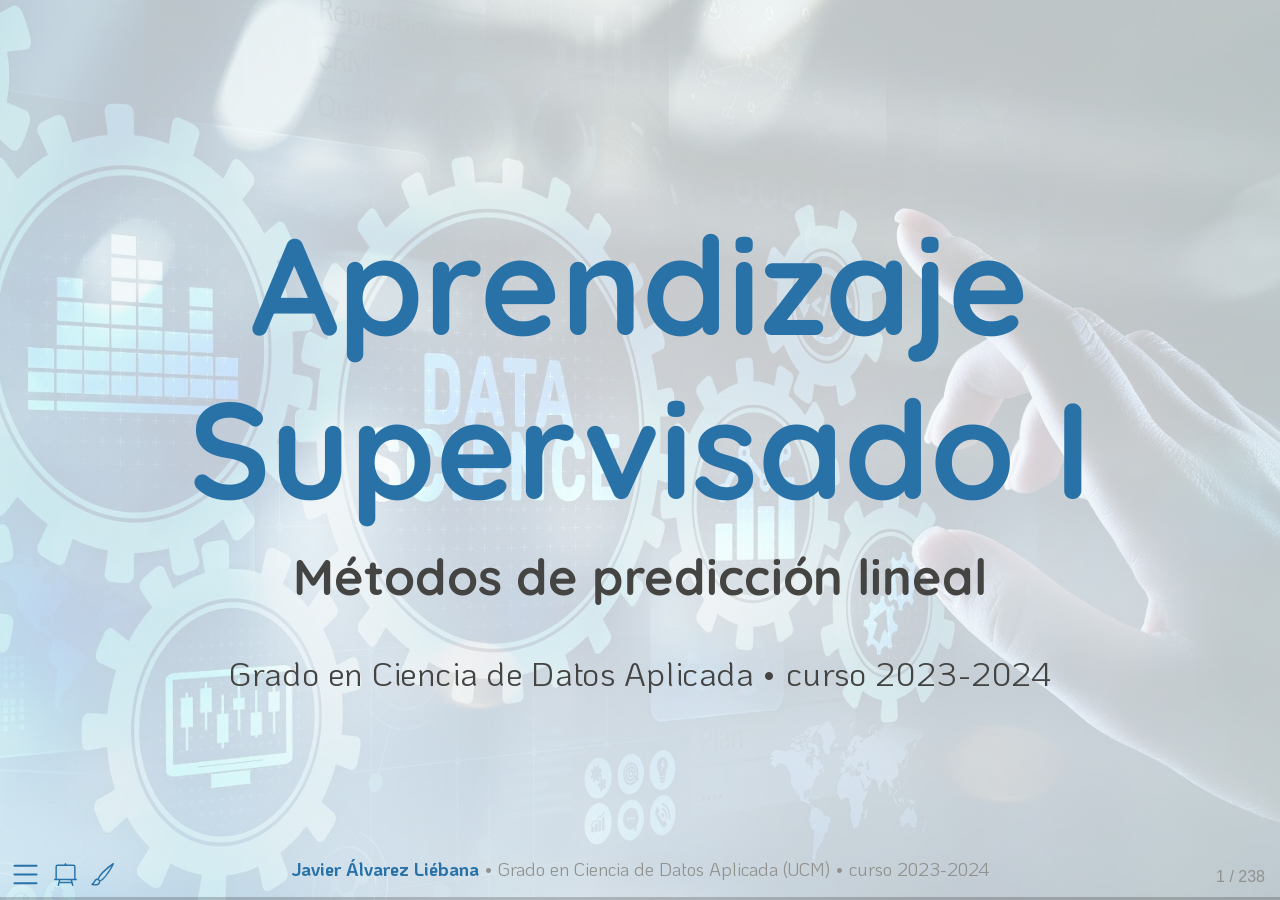
==== diapos/index.html @ d3c1f6f5 "new deploy multivariate" ====
<!DOCTYPE html>
<html lang="es"><head>
<script src="index_files/libs/clipboard/clipboard.min.js"></script>
<script src="index_files/libs/quarto-html/tabby.min.js"></script>
<script src="index_files/libs/quarto-html/popper.min.js"></script>
<script src="index_files/libs/quarto-html/tippy.umd.min.js"></script>
<link href="index_files/libs/quarto-html/tippy.css" rel="stylesheet">
<link href="index_files/libs/quarto-html/quarto-html.min.css" rel="stylesheet" data-mode="light">
<link href="index_files/libs/quarto-html/quarto-syntax-highlighting.css" rel="stylesheet" id="quarto-text-highlighting-styles"><meta charset="utf-8">
  <meta name="generator" content="quarto-1.2.335">

  <meta name="author" content="Grado en Ciencia de Datos Aplicada • curso 2023-2024">
  <title>Aprendizaje Supervisado I</title>
  <meta name="apple-mobile-web-app-capable" content="yes">
  <meta name="apple-mobile-web-app-status-bar-style" content="black-translucent">
  <meta name="viewport" content="width=device-width, initial-scale=1.0, maximum-scale=1.0, user-scalable=no, minimal-ui">
  <link rel="stylesheet" href="index_files/libs/revealjs/dist/reset.css">
  <link rel="stylesheet" href="index_files/libs/revealjs/dist/reveal.css">
  <style>
    code{white-space: pre-wrap;}
    span.smallcaps{font-variant: small-caps;}
    div.columns{display: flex; gap: min(4vw, 1.5em);}
    div.column{flex: auto; overflow-x: auto;}
    div.hanging-indent{margin-left: 1.5em; text-indent: -1.5em;}
    ul.task-list{list-style: none;}
    ul.task-list li input[type="checkbox"] {
      width: 0.8em;
      margin: 0 0.8em 0.2em -1.6em;
      vertical-align: middle;
    }
    pre > code.sourceCode { white-space: pre; position: relative; }
    pre > code.sourceCode > span { display: inline-block; line-height: 1.25; }
    pre > code.sourceCode > span:empty { height: 1.2em; }
    .sourceCode { overflow: visible; }
    code.sourceCode > span { color: inherit; text-decoration: inherit; }
    div.sourceCode { margin: 1em 0; }
    pre.sourceCode { margin: 0; }
    @media screen {
    div.sourceCode { overflow: auto; }
    }
    @media print {
    pre > code.sourceCode { white-space: pre-wrap; }
    pre > code.sourceCode > span { text-indent: -5em; padding-left: 5em; }
    }
    pre.numberSource code
      { counter-reset: source-line 0; }
    pre.numberSource code > span
      { position: relative; left: -4em; counter-increment: source-line; }
    pre.numberSource code > span > a:first-child::before
      { content: counter(source-line);
        position: relative; left: -1em; text-align: right; vertical-align: baseline;
        border: none; display: inline-block;
        -webkit-touch-callout: none; -webkit-user-select: none;
        -khtml-user-select: none; -moz-user-select: none;
        -ms-user-select: none; user-select: none;
        padding: 0 4px; width: 4em;
        color: #aaaaaa;
      }
    pre.numberSource { margin-left: 3em; border-left: 1px solid #aaaaaa;  padding-left: 4px; }
    div.sourceCode
      { color: #003b4f; background-color: #f1f3f5; }
    @media screen {
    pre > code.sourceCode > span > a:first-child::before { text-decoration: underline; }
    }
    code span { color: #003b4f; } /* Normal */
    code span.al { color: #ad0000; } /* Alert */
    code span.an { color: #5e5e5e; } /* Annotation */
    code span.at { color: #657422; } /* Attribute */
    code span.bn { color: #ad0000; } /* BaseN */
    code span.bu { } /* BuiltIn */
    code span.cf { color: #003b4f; } /* ControlFlow */
    code span.ch { color: #20794d; } /* Char */
    code span.cn { color: #8f5902; } /* Constant */
    code span.co { color: #5e5e5e; } /* Comment */
    code span.cv { color: #5e5e5e; font-style: italic; } /* CommentVar */
    code span.do { color: #5e5e5e; font-style: italic; } /* Documentation */
    code span.dt { color: #ad0000; } /* DataType */
    code span.dv { color: #ad0000; } /* DecVal */
    code span.er { color: #ad0000; } /* Error */
    code span.ex { } /* Extension */
    code span.fl { color: #ad0000; } /* Float */
    code span.fu { color: #4758ab; } /* Function */
    code span.im { color: #00769e; } /* Import */
    code span.in { color: #5e5e5e; } /* Information */
    code span.kw { color: #003b4f; } /* Keyword */
    code span.op { color: #5e5e5e; } /* Operator */
    code span.ot { color: #003b4f; } /* Other */
    code span.pp { color: #ad0000; } /* Preprocessor */
    code span.sc { color: #5e5e5e; } /* SpecialChar */
    code span.ss { color: #20794d; } /* SpecialString */
    code span.st { color: #20794d; } /* String */
    code span.va { color: #111111; } /* Variable */
    code span.vs { color: #20794d; } /* VerbatimString */
    code span.wa { color: #5e5e5e; font-style: italic; } /* Warning */
  </style>
  <link rel="stylesheet" href="index_files/libs/revealjs/dist/theme/quarto.css" id="theme">
  <link href="index_files/libs/revealjs/plugin/quarto-line-highlight/line-highlight.css" rel="stylesheet">
  <link href="index_files/libs/revealjs/plugin/reveal-menu/menu.css" rel="stylesheet">
  <link href="index_files/libs/revealjs/plugin/reveal-menu/quarto-menu.css" rel="stylesheet">
  <link href="index_files/libs/revealjs/plugin/reveal-chalkboard/font-awesome/css/all.css" rel="stylesheet">
  <link href="index_files/libs/revealjs/plugin/reveal-chalkboard/style.css" rel="stylesheet">
  <link href="index_files/libs/revealjs/plugin/quarto-support/footer.css" rel="stylesheet">
  <style type="text/css">

  .callout {
    margin-top: 1em;
    margin-bottom: 1em;  
    border-radius: .25rem;
  }

  .callout.callout-style-simple { 
    padding: 0em 0.5em;
    border-left: solid #acacac .3rem;
    border-right: solid 1px silver;
    border-top: solid 1px silver;
    border-bottom: solid 1px silver;
    display: flex;
  }

  .callout.callout-style-default {
    border-left: solid #acacac .3rem;
    border-right: solid 1px silver;
    border-top: solid 1px silver;
    border-bottom: solid 1px silver;
  }

  .callout .callout-body-container {
    flex-grow: 1;
  }

  .callout.callout-style-simple .callout-body {
    font-size: 1rem;
    font-weight: 400;
  }

  .callout.callout-style-default .callout-body {
    font-size: 0.9rem;
    font-weight: 400;
  }

  .callout.callout-captioned.callout-style-simple .callout-body {
    margin-top: 0.2em;
  }

  .callout:not(.callout-captioned) .callout-body {
      display: flex;
  }

  .callout:not(.no-icon).callout-captioned.callout-style-simple .callout-content {
    padding-left: 1.6em;
  }

  .callout.callout-captioned .callout-header {
    padding-top: 0.2em;
    margin-bottom: -0.2em;
  }

  .callout.callout-captioned .callout-caption  p {
    margin-top: 0.5em;
    margin-bottom: 0.5em;
  }
    
  .callout.callout-captioned.callout-style-simple .callout-content  p {
    margin-top: 0;
  }

  .callout.callout-captioned.callout-style-default .callout-content  p {
    margin-top: 0.7em;
  }

  .callout.callout-style-simple div.callout-caption {
    border-bottom: none;
    font-size: .9rem;
    font-weight: 600;
    opacity: 75%;
  }

  .callout.callout-style-default  div.callout-caption {
    border-bottom: none;
    font-weight: 600;
    opacity: 85%;
    font-size: 0.9rem;
    padding-left: 0.5em;
    padding-right: 0.5em;
  }

  .callout.callout-style-default div.callout-content {
    padding-left: 0.5em;
    padding-right: 0.5em;
  }

  .callout.callout-style-simple .callout-icon::before {
    height: 1rem;
    width: 1rem;
    display: inline-block;
    content: "";
    background-repeat: no-repeat;
    background-size: 1rem 1rem;
  }

  .callout.callout-style-default .callout-icon::before {
    height: 0.9rem;
    width: 0.9rem;
    display: inline-block;
    content: "";
    background-repeat: no-repeat;
    background-size: 0.9rem 0.9rem;
  }

  .callout-caption {
    display: flex
  }
    
  .callout-icon::before {
    margin-top: 1rem;
    padding-right: .5rem;
  }

  .callout.no-icon::before {
    display: none !important;
  }

  .callout.callout-captioned .callout-body > .callout-content > :last-child {
    margin-bottom: 0.5rem;
  }

  .callout.callout-captioned .callout-icon::before {
    margin-top: .5rem;
    padding-right: .5rem;
  }

  .callout:not(.callout-captioned) .callout-icon::before {
    margin-top: 1rem;
    padding-right: .5rem;
  }

  /* Callout Types */

  div.callout-note {
    border-left-color: #4582ec !important;
  }

  div.callout-note .callout-icon::before {
    background-image: url('[data-uri]');
  }

  div.callout-note.callout-style-default .callout-caption {
    background-color: #dae6fb
  }

  div.callout-important {
    border-left-color: #d9534f !important;
  }

  div.callout-important .callout-icon::before {
    background-image: url('[data-uri]');
  }

  div.callout-important.callout-style-default .callout-caption {
    background-color: #f7dddc
  }

  div.callout-warning {
    border-left-color: #f0ad4e !important;
  }

  div.callout-warning .callout-icon::before {
    background-image: url('[data-uri]');
  }

  div.callout-warning.callout-style-default .callout-caption {
    background-color: #fcefdc
  }

  div.callout-tip {
    border-left-color: #02b875 !important;
  }

  div.callout-tip .callout-icon::before {
    background-image: url('[data-uri]');
  }

  div.callout-tip.callout-style-default .callout-caption {
    background-color: #ccf1e3
  }

  div.callout-caution {
    border-left-color: #fd7e14 !important;
  }

  div.callout-caution .callout-icon::before {
    background-image: url('[data-uri]');
  }

  div.callout-caution.callout-style-default .callout-caption {
    background-color: #ffe5d0
  }

  </style>
  <style type="text/css">
    .reveal div.sourceCode {
      margin: 0;
      overflow: auto;
    }
    .reveal div.hanging-indent {
      margin-left: 1em;
      text-indent: -1em;
    }
    .reveal .slide:not(.center) {
      height: 100%;
    }
    .reveal .slide.scrollable {
      overflow-y: auto;
    }
    .reveal .footnotes {
      height: 100%;
      overflow-y: auto;
    }
    .reveal .slide .absolute {
      position: absolute;
      display: block;
    }
    .reveal .footnotes ol {
      counter-reset: ol;
      list-style-type: none; 
      margin-left: 0;
    }
    .reveal .footnotes ol li:before {
      counter-increment: ol;
      content: counter(ol) ". "; 
    }
    .reveal .footnotes ol li > p:first-child {
      display: inline-block;
    }
    .reveal .slide ul,
    .reveal .slide ol {
      margin-bottom: 0.5em;
    }
    .reveal .slide ul li,
    .reveal .slide ol li {
      margin-top: 0.4em;
      margin-bottom: 0.2em;
    }
    .reveal .slide ul[role="tablist"] li {
      margin-bottom: 0;
    }
    .reveal .slide ul li > *:first-child,
    .reveal .slide ol li > *:first-child {
      margin-block-start: 0;
    }
    .reveal .slide ul li > *:last-child,
    .reveal .slide ol li > *:last-child {
      margin-block-end: 0;
    }
    .reveal .slide .columns:nth-child(3) {
      margin-block-start: 0.8em;
    }
    .reveal blockquote {
      box-shadow: none;
    }
    .reveal .tippy-content>* {
      margin-top: 0.2em;
      margin-bottom: 0.7em;
    }
    .reveal .tippy-content>*:last-child {
      margin-bottom: 0.2em;
    }
    .reveal .slide > img.stretch.quarto-figure-center,
    .reveal .slide > img.r-stretch.quarto-figure-center {
      display: block;
      margin-left: auto;
      margin-right: auto; 
    }
    .reveal .slide > img.stretch.quarto-figure-left,
    .reveal .slide > img.r-stretch.quarto-figure-left  {
      display: block;
      margin-left: 0;
      margin-right: auto; 
    }
    .reveal .slide > img.stretch.quarto-figure-right,
    .reveal .slide > img.r-stretch.quarto-figure-right  {
      display: block;
      margin-left: auto;
      margin-right: 0; 
    }
  </style>
</head>
<body class="quarto-light">
  <div class="reveal">
    <div class="slides">

<section id="title-slide" data-background-image="img/data-science-2.jpeg" data-background-opacity="0.2" data-background-size="cover" class="quarto-title-block center">
  <h1 class="title">Aprendizaje Supervisado I</h1>
  <p class="subtitle">Métodos de predicción lineal</p>

<div class="quarto-title-authors">
<div class="quarto-title-author">
<div class="quarto-title-author-name">
Grado en Ciencia de Datos Aplicada • curso 2023-2024 
</div>
</div>
</div>

</section>
<section>
<section id="empieza-lo-buenoempieza-la-modelización" class="title-slide slide level1 center">
<h1>Empieza lo bueno…empieza la modelización</h1>
<p><span style="color:#444442;"><strong>Vamos a juntar las piezas del puzzle para hacer «magia»</strong></span></p>
<div class="cell">

</div>
</section>
<section id="buenas" class="slide level2">
<h2>¡Buenas!</h2>
<p><span class="hl-green"><strong>Correo</strong></span>: <strong><a href="mailto:javalv09@ucm.es" class="email">javalv09@ucm.es</a></strong>. <span class="hl-green"><strong>Despacho</strong></span>: 722 (3ª planta). <span class="hl-green"><strong>Tutorías</strong></span>: lunes (14:30-16:00), martes (13:00-15:00) y viernes (13:00-14:00).</p>
<div class="columns">
<div class="column" style="width:30%;">
<p><img data-src="img/me.jpeg"></p>
</div><div class="column" style="width:70%;">
<div>
<ul>
<li class="fragment"><p><span class="hl-yellow"><strong>Javier Álvarez Liébana</strong></span>, de Carabanchel (Bajo).</p></li>
<li class="fragment"><p>Licenciado en Matemáticas (UCM). <span class="hl-yellow"><strong>Doctorado en estadística</strong></span> (UGR).</p></li>
<li class="fragment"><p>Encargado de la <span class="hl-yellow"><strong>visualización y análisis de datos covid</strong></span> del Principado de Asturias (2021-2022).</p></li>
<li class="fragment"><p>Miembro de la <span class="hl-yellow"><strong>Sociedad Española de Estadística e IO</strong></span> y la <span class="hl-yellow"><strong>Real Sociedad Matemática Española</strong></span>.</p></li>
</ul>
</div>
</div>
</div>
<div class="fragment">
<p>Actualmente, <span class="hl-yellow"><strong>investigador y docente en la Facultad de Estadística de la UCM</strong></span>. Divulgando por <a href="https://twitter.com/dadosdelaplace"><strong>Twitter</strong></a> e <a href="https://instagram.com/javieralvarezliebana"><strong>Instagram</strong></a></p>
</div>
</section>
<section id="objetivos" class="slide level2">
<h2>Objetivos</h2>
<div class="columns">
<div class="column" style="width:37%;">
<p><img data-src="https://assets-global.website-files.com/6092cb6b4ac959f39728dd26/6188a97fa499b5fbfe410417_target%20(1).png"></p>
</div><div class="column" style="width:63%;">
<div>
<ul>
<li class="fragment"><p>Empezar a <span class="hl-yellow"><strong>relacionar asignaturas</strong></span> como matemáticas, inferencia y R.</p></li>
<li class="fragment"><p>Aprender los fundamentos del <span class="hl-yellow"><strong>aprendizaje estadístico</strong></span> (ahora llamado Machine Learning o data science)</p></li>
<li class="fragment"><p>Pasar de los descriptivo a lo predictivo: <span class="hl-yellow"><strong>construir nuestros primeros modelos</strong></span></p></li>
<li class="fragment"><p>Entender en profundidad el contexto de la <span class="hl-yellow"><strong>predicción lineal</strong></span>.</p></li>
</ul>
</div>
</div>
</div>
</section>
<section id="evaluación" class="slide level2">
<h2>Evaluación</h2>
<ul>
<li><span class="hl-yellow"><strong>Asistencia</strong></span>. Se <span class="hl-purple"><strong>valorará muy positivamente</strong></span> la participación. Si se <span class="hl-purple"><strong>restarán puntos si eres expulsado de clase</strong></span>: -0.3 la 1ª vez, -0.6 la 2ª, -1.2 la 3ª…</li>
</ul>
<div class="fragment">
<ul>
<li><span class="hl-yellow"><strong>Evaluación continua</strong></span>: 1 <strong>examen a papel</strong> (25%), <strong>2 entregas R en clase</strong> (20%-30%) y <strong>entrega grupal último día</strong> (3-6p obligatoriamente, 25%)</li>
</ul>
</div>
<div class="fragment">
<ul>
<li><span class="hl-yellow"><strong>Examen final</strong></span>:
<ul>
<li><span class="hl-purple"><strong>Menos de un 6 (sin la grupal)</strong></span> -&gt; examen de R en lugar de la grupal.</li>
<li><span class="hl-purple"><strong>Más de un 6.5 (con la grupal)</strong></span> -&gt; podrás decidir <strong>peso del final entre un 20% y un 100%</strong>.</li>
<li><span class="hl-purple"><strong>Entre 5 y 6.5 (con la grupal)</strong></span> -&gt; podrás decidir <strong>peso del final entre un 40% y un 100%</strong>.</li>
<li><span class="hl-purple"><strong>Por debajo de 5 (con la grupal)</strong></span> -&gt; podrás decidir <strong>peso del final entre un 70% y un 100%</strong>.</li>
</ul></li>
</ul>
</div>
</section>
<section id="planificación" class="slide level2">
<h2>Planificación</h2>
<ul>
<li><p><span class="hl-yellow"><strong>Entrega I (20%)</strong></span>: semana 27-29 de febrero de 2024</p></li>
<li><p><span class="hl-yellow"><strong>Entrega II (30%)</strong></span>: semana 2-4 de abril de 2024</p></li>
<li><p><span class="hl-yellow"><strong>Parcial con papel y boli (25%)</strong></span>: 16-18 de abril de 2024</p></li>
<li><p><span class="hl-yellow"><strong>Entrega grupal (25%)</strong></span>: 9 de mayo de 2024 (incluyendo lo visto hasta el 30 de abril)</p></li>
</ul>
<p>&nbsp;</p>
<p>(se admiten propuestas)</p>
<div class="fragment">
<p><span class="hl-yellow"><strong>Clase a recuperar otro día</strong></span>: clase del 21 de marzo.</p>
</div>
</section>
<section id="materiales" class="slide level2">
<h2>Materiales</h2>
<ul>
<li><span class="hl-yellow"><strong>Diapositivas</strong></span>: las diapositivas que usaremos en el aula a lo largo del curso, estructuradas por clases, estarán disponibles y actualizadas en <strong><a href="https://javieralvarezliebana.es/docencia-R-supervisado-2324/diapos" class="uri">https://javieralvarezliebana.es/docencia-R-supervisado-2324/diapos</a></strong></li>
</ul>
<p>En el menú de las diapositivas (abajo a la izquierda) tienes una <span class="hl-yellow"><strong>opción para descargarlas en pdf</strong></span> en <code>Tools</code> (consejo: no lo hagas hasta el final del curso ya que irán modificándose)</p>
<p>&nbsp;</p>
<ul>
<li><p><span class="hl-yellow"><strong>Material</strong></span>: <a href="https://github.com/dadosdelaplace/docencia-R-supervisado-2324/tree/main/material"><strong>scripts de cada tema</strong></a> y materiales extras</p></li>
<li><p><span class="hl-yellow"><strong>Resúmenes de paquetes</strong></span>: <a href="https://github.com/dadosdelaplace/docencia-R-supervisado-2324/tree/main/fichas%20paquetes"><strong>chuletas de los paquetes</strong></a> en formato .pdf</p></li>
</ul>
</section>
<section id="requisitos" class="slide level2">
<h2>Requisitos</h2>
<p>Para el curso los únicos requisitos serán:</p>
<ol type="1">
<li><p><span class="hl-yellow"><strong>Conexión a internet</strong></span> (para la descarga de algunos datos y paquetes).</p></li>
<li><p><span class="hl-yellow"><strong>Instalar R y RStudio</strong></span>: la descarga la haremos (gratuitamente) desde <a href="https://cran.r-project.org/" class="uri">https://cran.r-project.org/</a> y <a href="https://posit.co/download/rstudio-desktop/" class="uri">https://posit.co/download/rstudio-desktop/</a></p></li>
<li><p>Se darán por asumido conocimientos aprendidos de <span class="hl-yellow"><strong>R base, tidyverse y ggplot</strong></span></p></li>
<li><p>Se darán por asumido conocimientos aprendidos de <span class="hl-yellow"><strong>Quarto, diapositivas en Quarto y Github</strong></span>. Para las entregas <span class="hl-purple"><strong>SOLO SE VALORARÁ</strong></span> la salida html correspodiente.</p></li>
<li><p><span class="hl-yellow"><strong>Recomendable</strong></span>: saber usar la calculadora en modo estadístico.</p></li>
</ol>
</section>
<section id="listado-de-clases" class="slide level2">
<h2>Listado de clases</h2>
<ul>
<li><a href="#/clase-1"><strong>Clase 1</strong></a>: repaso de descriptiva</li>
<li><a href="#/clase-2"><strong>Clase 2</strong></a>: importancia de la visualización</li>
<li><a href="#/clase-3"><strong>Clase 3</strong></a>: intro al aprendizaje estadístico. Sesgo vs varianza. Supervisado vs no supervisado. Correlación vs dependencia vs causalidad.</li>
</ul>
</section></section>
<section>
<section id="clase-1" class="title-slide slide level1 center">
<h1>Clase 1: repaso</h1>
<p><span style="color:#444442;"><strong>Objetivo de la predicción lineal. Concepto de linealidad. Repaso de estadística descriptiva</strong></span></p>
</section>
<section id="qué-es-predecir" class="slide level2">
<h2>¿Qué es predecir?</h2>
<p>Como veremos más adelante, en esta asignatura vamos a tratar principalmente lo que se conoce el aprendizaje estadístico como <span class="hl-yellow"><strong>predicción (continua)</strong></span></p>
<div class="fragment">
<p>Dada una <span class="hl-yellow"><strong>variable objetivo (variable dependiente)</strong></span>, y con la información aportada por un conjunto de <span class="hl-yellow"><strong>variables predictoras (covariables)</strong></span>, el objetivo será construir un modelo que consiga dar una estimación/predicción lo «mejor posible»</p>
</div>
<div class="fragment">
<p>Es importante que - de momento - distingamos dos conceptos:</p>
<ul>
<li><span class="hl-yellow"><strong>Estimación</strong></span>: el modelo aprende de unos datos e intenta estimar dichos valores que ha usado.</li>
<li><span class="hl-yellow"><strong>Predicción</strong></span>: el modelo aprende de unos datos e intenta estimar valores que el <strong>modelo no conoce</strong>.</li>
</ul>
<p>Más adelante los llamaremos «predicción en train» y «predicción en test»</p>
</div>
</section>
<section id="qué-es-la-linealidad" class="slide level2">
<h2>¿Qué es la linealidad?</h2>
<p>En matemáticas decimos que una función <span class="math inline">\(f(x)\)</span> es <span class="hl-yellow"><strong>lineal</strong></span> cuando se cumple:</p>
<ul>
<li><p><span class="hl-purple"><strong>Propiedad aditiva</strong></span>: <span class="math inline">\(f(x + y) = f(x) + f(y)\)</span></p></li>
<li><p><span class="hl-purple"><strong>Propiedad homogénea</strong></span>: <span class="math inline">\(f(k*x) = k*f(x)\)</span> (donde <span class="math inline">\(k\)</span> es una constante en <span class="math inline">\(\mathbb{R}\)</span>).</p></li>
</ul>
<p>Ambas se pueden resumir en <span class="math inline">\(f(a*x + b*y) = a*f(x) + b*f(y)\)</span></p>
<div class="fragment">
<p>En estadística llamamos <span class="hl-yellow"><strong>modelo de predicción lineal</strong></span> a un modelo que usa la información de covariables <span class="math inline">\(X_1, X_2, \ldots, X_p\)</span>, de manera que su información siempre <span class="hl-yellow"><strong>se relacionen entre sí con sumas y restas</strong></span>.</p>
<ul>
<li><p><span class="hl-green"><strong>Ejemplos lineales</strong></span>: <span class="math inline">\(y = 2*x_1 - 3\)</span> o <span class="math inline">\(y = 4 - \frac{x_1}{2} + 3*x_2\)</span></p></li>
<li><p><span class="hl-red"><strong>Ejemplos no lineales</strong></span>: <span class="math inline">\(y = 2*\frac{1}{x_1}\)</span> o <span class="math inline">\(y = 4 - x_{1}^{2} - x_2\)</span> o <span class="math inline">\(y = ln(x_1) + cos(x_2)\)</span></p></li>
</ul>
<p>En general son modelos que se pueden representar con rectas (una sola predictora), planos (dos predictoras), etc.</p>
</div>
</section>
<section id="repaso-continua-vs-discreta" class="slide level2">
<h2>Repaso: continua vs discreta</h2>
<ul>
<li><p><strong>Caracteres</strong>: cada una de las características o cualidades que se podrían medir o analizar para cada individuo de la población (y de los que disponemos el valor para cada individuo de la muestra).</p></li>
<li><p><strong>Modalidades</strong>: diferentes valores que puede adoptar una característica o variable.</p></li>
</ul>
<p>&nbsp;</p>
<p>Como veremos más adelante, en el ámbito del aprendizaje estadístico va a ser fundamental tener clara la diferencia entre una <span class="hl-purple"><strong>variable cualitativa y cuantitativa</strong></span> y entre <span class="hl-yellow"><strong>variable continua y otra discreta</strong></span>. ¿Cuál es la diferencia?</p>
</section>
<section id="repaso-continua-vs-discreta-1" class="slide level2">
<h2>Repaso: continua vs discreta</h2>
<p>Imagina las siguientes variables:</p>
<ul>
<li>¿Tienes hermanos? (si/no)</li>
<li>Color de zapatillas</li>
<li>Nivel de estudios</li>
<li>Número de hermanos</li>
<li>Número de pelos en la cabeza</li>
<li>Resultado de un dado</li>
<li>Temperatura ºC</li>
<li>Estatura o peso</li>
</ul>
<p>&nbsp;</p>
<p><span class="hl-yellow"><strong>¿Cuál es la diferencia entre ellas</strong></span></p>
</section>
<section id="repaso-continua-vs-discreta-2" class="slide level2">
<h2>Repaso: continua vs discreta</h2>
<ul>
<li><span class="hl-yellow"><strong>Cualitativas</strong></span>: <strong>cualidades o categorías</strong>. Ejemplos: sexo, estado civil, estudios, etc.
<ul>
<li><span class="hl-purple"><strong>Ordinales</strong></span>: admiten relación jerarquica (suspenso-aprobado-bien, sano-leve-grave).</li>
<li><span class="hl-purple"><strong>Nominales</strong></span>: no tienen asociada una jerarquía (sexo, religión, color de zapatillas, etc).</li>
</ul></li>
</ul>
<div class="fragment">
<ul>
<li><span class="hl-yellow"><strong>Cuantitativas</strong></span>: cuantificación numérica.
<ul>
<li><span class="hl-purple"><strong>Discretas</strong></span> (barras): se pueden contar y enumerar (aunque sean infinitos) (granos de arena, nº hermanos, etc) → se <strong>suman</strong></li>
<li><span class="hl-purple"><strong>Continuas</strong></span>: toman infinitos valores y entre dos valores cualesquiera hay a su vez infinitas opciones (estatura, peso, etc) → se <strong>integran</strong></li>
</ul></li>
</ul>
</div>
</section>
<section id="repaso-continua-vs-discreta-3" class="slide level2">
<h2>Repaso: continua vs discreta</h2>

<img data-src="img/vitro-fuego-discretas.jpg" class="r-stretch"></section>
<section id="repaso-población-vs-muestra" class="slide level2">
<h2>Repaso: población vs muestra</h2>
<p>En estadística llamaremos <span class="hl-yellow"><strong>población</strong></span> al universo teórico, al colectivo de individuos a estudiar, o de posibles elementos/eventos de los podríamos tener observaciones (ejemplo: 47 millones de españoles).</p>
<div class="fragment">
<p>Cada uno de esos elementos o eventos se llaman <strong>individuos</strong>.</p>
</div>
<div class="fragment">
<p>Aunque nuestro objetivo será conocer algunas de las propiedades de la población, la <span class="hl-red"><strong>población suele ser inaccesible</strong></span> en su totalidad → <span class="hl-green"><strong>SELECCIÓN</strong></span> de un conjunto de individuos</p>
</div>
</section>
<section id="repaso-población-vs-muestra-1" class="slide level2">
<h2>Repaso: población vs muestra</h2>
<p>Para ello en estadística usamos lo que se conoce como <span class="hl-yellow"><strong>muestra</strong></span>: un subconjunto finito, de tamaño <span class="math inline">\(n\)</span>, «representativo» de la población (en estudio estadístico realizado sobre la totalidad de una población se denomina <strong>censo</strong>).</p>
<div class="fragment">
<p>Para ello existe una rama conocida como <span class="hl-yellow"><strong>muestreo</strong></span></p>
<ul>
<li><p><span class="hl-purple"><strong>Probabilístico</strong></span>: todos los individuos tienen oportunidad de ser seleccionados, y la probabilidad de que suceda puede ser modelizada (al azar, por estratos, etc).</p></li>
<li><p><span class="hl-purple"><strong>No probabilístico</strong></span>: algunos elementos de la población no tienen posibilidad de selección (sesgo de exclusión), o su probabilidad no puede ser conocida.</p></li>
</ul>
</div>
<div class="fragment">
<p>🤔 ¿Sería adecuado hacer una encuesta sobre el streamer favorito de los jóvenes a través de una encuesta realizada por teléfono fijo?</p>
</div>
</section>
<section id="sesgos-en-el-muestreo" class="slide level2">
<h2>Sesgos en el muestreo</h2>

<img data-src="img/sampling-bias.jpg" class="r-stretch"><div class="fragment">
<p><span class="hl-yellow"><strong>Sesgo de selección</strong></span>: aparece cuando no se tiene en cuenta la forma en la que se han recogido los datos.</p>
</div>
</section>
<section id="sesgos-en-el-muestreo-1" class="slide level2">
<h2>Sesgos en el muestreo</h2>

<img data-src="img/dewey.jpg" class="r-stretch"><p>El ejemplo más famoso es el caso <span class="hl-yellow"><strong>«Dewey defeats Truman» (Dewer derrota a Truman)</strong></span>, el titular con el que abrió el Chicago Tribune en 1948, el mismo día en el que Truman ganó al repúblicano Dewer en las elecciones de 1948: sin esperar a los resultados, se basaron en una encuesta telefónica (sin contar con el sesgo que, en aquella época, solo la clase alta tenía teléfono).</p>
</section>
<section id="sesgos-en-el-muestreo-2" class="slide level2">
<h2>Sesgos en el muestreo</h2>

<img data-src="img/superviviente.jpg" class="r-stretch"><p>¿Dónde reforzarías los aviones?</p>
</section>
<section id="sesgos-en-el-muestreo-3" class="slide level2">
<h2>Sesgos en el muestreo</h2>

<img data-src="img/superviviente.jpg" class="r-stretch"><p>El <span class="hl-yellow"><strong>sesgo del superviviente</strong></span> (un tipo de sesgo de selección) aparece cuando se toma una muestra de un fenómeno ignorando si los individuos elegidos tienen las mismas opciones respecto al mismo.</p>
</section>
<section id="repaso-medidas-de-centralización" class="slide level2">
<h2>Repaso: medidas de centralización</h2>
<ul>
<li><span class="hl-yellow"><strong>Media</strong></span>: dada una muestra <span class="math inline">\(\boldsymbol{x} =\left(x_1, \ldots, x_n \right)\)</span>, la media muestral <span class="math inline">\(\overline{x}\)</span> se define como la <strong>suma de todos los valores dividida por el tamaño muestral</strong></li>
</ul>
<p><span class="math display">\[\overline{x} = \frac{1}{n} \sum_{i=1}^{n} x_i\]</span></p>
<div class="fragment">
<p><span class="hl-purple"><strong>Geométricamente</strong></span>: es el <strong>valor «más cercano» de todos los datos a la vez</strong> (minimiza las distancias al cuadrado)</p>
</div>
</section>
<section id="media-muestral" class="slide level2">
<h2>Media muestral</h2>
<p><span class="hl-green"><strong>VENTAJAS</strong></span></p>
<ul>
<li>Fácil de calcular y entender</li>
<li>Fácil y eficiente de programar</li>
<li>Siempre existe (para cuantitativas)</li>
</ul>
<div class="fragment">
<p><span class="hl-red"><strong>DESVENTAJAS</strong></span></p>
<ul>
<li>No es un valor de los datos (la media de {1, 2, 3, 4} es 2.5)</li>
<li><strong>Poco robusta</strong> (valores atípicos le afectan mucho)</li>
<li>Solo se puede definir para variables cuantitativas</li>
</ul>
</div>
</section>
<section id="repaso-medidas-de-centralización-1" class="slide level2">
<h2>Repaso: medidas de centralización</h2>
<ul>
<li><span class="hl-yellow"><strong>Mediana</strong></span>: dada una muestra <span class="math inline">\(\boldsymbol{x} =\left(x_1, \ldots, x_n \right)\)</span>, la mediana muestral se define como el <strong>valor que es mayor o igual que al menos el 50%</strong>, y menor igual que al menos el 50% de los datos</li>
</ul>
<p><span class="math display">\[Me_{x} = \arg \min_{x_i} \left\lbrace F_i &gt; 0.5 \right\rbrace, \quad Me_x = e_{i-1} + \frac{0.5 - F_{i-1}}{F_i - F_{i-1} }a_i\]</span></p>
<p>La mediana es el <span class="hl-purple"><strong>valor de en medio</strong></span> si ordenamos los datos (y si se pueden ordenar…)</p>
</section>
<section id="mediana-muestral" class="slide level2">
<h2>Mediana muestral</h2>
<p><span class="hl-green"><strong>VENTAJAS</strong></span></p>
<ul>
<li>Suele ser un valor de la muestra</li>
<li>Un poco más robusta que la media</li>
</ul>
<div class="fragment">
<p><span class="hl-red"><strong>DESVENTAJAS</strong></span></p>
<ul>
<li>Muy ineficiente (requiere un algoritmo de ordenación)</li>
<li>Solo definida para cuantitativas o cualitativas ordinales</li>
</ul>
</div>
</section>
<section id="repaso-medidas-de-centralización-2" class="slide level2">
<h2>Repaso: medidas de centralización</h2>
<ul>
<li><span class="hl-yellow"><strong>Moda</strong></span>: dada una muestra <span class="math inline">\(\boldsymbol{x} =\left(x_1, \ldots, x_n \right)\)</span>, la moda muestral se define como el <strong>valor o valores más repetidos</strong> (en caso de que existan).</li>
</ul>
<p><span class="math display">\[Mo_x = \arg \max_{x_i} f_i, \quad Mo_x = e_{i-1} + \frac{d_i - d_{i-1}}{\left(d_i - d_{i-1} \right) + \left(d_i - d_{i+1} \right)}a_i\]</span></p>
<div class="fragment">
<p><span class="hl-purple"><strong>Gráficamente</strong></span>: representa el «pico» de un diagrama de barras o un histograma</p>
</div>
</section>
<section id="moda-muestral" class="slide level2">
<h2>Moda muestral</h2>
<p><span class="hl-green"><strong>VENTAJAS</strong></span></p>
<ul>
<li>Es un valor de la muestra</li>
<li>Muy robusta</li>
<li><strong>Se puede calcular para cualquier</strong> cuanti o cuali</li>
</ul>
<div class="fragment">
<p><span class="hl-red"><strong>DESVENTAJAS</strong></span></p>
<ul>
<li>No siempre existe (amodal) y pueden existir varias (bimodal, trimodal, etc)</li>
<li>Poco usada en inferencia</li>
</ul>
</div>
</section>
<section id="repaso-medidas-de-centralización-3" class="slide level2">
<h2>Repaso: medidas de centralización</h2>

<img data-src="img/ine-salarios-oculto.jpg" class="r-stretch"><p><strong>¿Cuál es la mediana, la media y la moda?</strong></p>
</section>
<section id="repaso-medidas-de-centralización-4" class="slide level2">
<h2>Repaso: medidas de centralización</h2>

<img data-src="img/ine-salarios.jpg" class="r-stretch"></section>
<section id="repaso-medidas-de-dispersión" class="slide level2">
<h2>Repaso: medidas de dispersión</h2>

<img data-src="img/iker-jimenez.jpg" class="r-stretch"><p>¿Qué tiene que ver la imagen con la dispersión?</p>
</section>
<section id="repaso-medidas-de-dispersión-1" class="slide level2">
<h2>Repaso: medidas de dispersión</h2>

<img data-src="img/extremos.jpg" class="r-stretch"><p>El cambio climático no solo es porque aumente la <span class="hl-yellow"><strong>temperatura media (centralización)</strong></span> sino por la aparición cada vez más frecuente de fenómenos extremos</p>
<p>Aumento de la <span class="hl-yellow"><strong>variabilidad</strong></span> → aumento de la <span class="hl-yellow"><strong>DISPERSIÓN</strong></span></p>
</section>
<section id="repaso-medidas-de-dispersión-2" class="slide level2">
<h2>Repaso: medidas de dispersión</h2>
<p><span class="hl-yellow"><strong>¿Cómo medir lo que se alejan los datos de la media?</strong></span></p>
<div class="fragment">
<p><img data-src="img/primera-idea-varianza.jpg"></p>
<p>Una <strong>primera idea</strong> podría ser <span class="hl-yellow"><strong>medir la distancia de cada dato al centro</strong></span>, es decir, restar cada dato de la media, y después realizar su promedio.</p>
</div>
</section>
<section class="slide level2">


<img data-src="img/wait-for-it.jpg" class="r-stretch"></section>
<section id="repaso-medidas-de-dispersión-3" class="slide level2">
<h2>Repaso: medidas de dispersión</h2>
<p>Imagina que tenemos la siguiente muestra <span class="math inline">\(X = \left\lbrace -5, -3, -1, 0, 1, 3, 5 \right\rbrace\)</span>.</p>
<p><strong>¿Cuánto vale la media?</strong></p>
<div class="fragment">
<p>La media vale 0 y la distancia a ella es…la propia muestra <span class="math inline">\(\left\lbrace -5, -3, -1, 0, 1, 3, 5 \right\rbrace\)</span>. <strong>¿Cuál es el promedio de dichas distancias?</strong></p>
</div>
<div class="fragment">
<p>Pues…de nuevo vale 0.</p>
</div>
<div class="fragment">
<p>Si la dispersión es 0…<span class="hl-red"><strong>¿no hay dispersión?</strong></span> ¿No debería de dar 0 solo cuando los datos sean constantes?</p>
</div>
</section>
<section id="repaso-medidas-de-dispersión-4" class="slide level2">
<h2>Repaso: medidas de dispersión</h2>
<p>Para <strong>evitar que se cancelen</strong> los signos lo que haremos será calcular el <span class="hl-yellow"><strong>promedio PERO de las distancias al cuadrado</strong></span>, la conocida como <span class="hl-yellow"><strong>varianza</strong></span></p>
<p><span class="math display">\[s_{x}^{2} = \frac{1}{n} \sum_{i=1}^{n} \left(x_i - \overline{x} \right)^2 = \overline{x^2} - \overline{x}^2 \]</span></p>
<div class="fragment">
<div class="callout callout-warning callout-captioned callout-style-default">
<div class="callout-body">
<div class="callout-caption">
<div class="callout-icon-container">
<i class="callout-icon"></i>
</div>
<p><strong>Cuidado</strong></p>
</div>
<div class="callout-content">
<p>Tomar el valor absoluto (para evitar que se cancelen los signos) suele ser una mala idea en matemáticas (no es derivable como función).</p>
</div>
</div>
</div>
</div>
</section>
<section id="repaso-medidas-de-dispersión-5" class="slide level2">
<h2>Repaso: medidas de dispersión</h2>
<p><span class="hl-red"><strong>Problema</strong></span>: si los datos están en metros, la varianza estará en…metros cuadrados</p>
<div class="fragment">
<div class="columns">
<div class="column" style="width:50%;">
<p>¿Tiene sentido medir la dispersión de nuestra estatura en baldosas?</p>
</div><div class="column" style="width:50%;">
<p><img data-src="img/albert-rivera.jpg"></p>
</div>
</div>
</div>
</section>
<section id="repaso-medidas-de-dispersión-6" class="slide level2">
<h2>Repaso: medidas de dispersión</h2>
<p>Para tener una <span class="hl-yellow"><strong>medida de dispersión en las unidades de los datos</strong></span> calcularemos la <span class="hl-yellow"><strong>desviación típica</strong></span>, como la raíz cuadrada de la varianza</p>
<p><span class="math display">\[s_{x} = \sqrt{s_{x}^{2}} = \sqrt{\frac{1}{n} \sum_{i=1}^{n} \left(x_i - \overline{x} \right)^2} = \sqrt{\overline{x^2} - \overline{x}^2}\]</span></p>
</section>
<section id="repaso-medidas-de-dispersión-7" class="slide level2">
<h2>Repaso: medidas de dispersión</h2>
<p>Todavía tenemos un pequeño problema.</p>
<p>Imagina que queremos <strong>comparar la dispersión de dos conjuntos</strong> de datos, estaturas de personas y diámetros de núcleos de células. Y Supongamos que las medias son 170 cm y 5 micrómetros, y la desviación típica de 1 cm y 1.5 micrómetros.</p>
<p><span class="hl-yellow"><strong>¿Qué conjunto de datos es más disperso?</strong></span></p>
<div class="fragment">
<p>Para tener una <strong>medida de dispersión adimensional</strong> definiremos el <span class="hl-yellow"><strong>coeficiente de variación</strong></span></p>
<p><span class="math display">\[CV_{x} = \frac{s_{x}}{\left| \overline{x} \right|}\]</span></p>
</div>
</section>
<section id="repaso-medidas-de-localización" class="slide level2">
<h2>Repaso: medidas de localización</h2>
<p>Las <span class="hl-yellow"><strong>medidas de posición o localización</strong></span> nos localizan los datos, siendo valores que <strong>nos dividen un conjunto ordenado</strong> en subconjuntos del mismo tamaño (ejemplo: mediana es percentil 50).</p>
<ul>
<li><p><strong>Percentil</strong>: valores <span class="math inline">\(P_{\alpha}\)</span> del conjunto ordenado que dejan por debajo, al menos, el <span class="math inline">\(\alpha\)</span>% de datos y <span class="math inline">\(\alpha\)</span>% por encima.<br>
</p></li>
<li><p><strong>Decil</strong>: valores <span class="math inline">\(D_{\alpha}\)</span> que dividen los datos en 10 partes iguales.</p></li>
<li><p><strong>Cuartil</strong>: valores <span class="math inline">\(C_{\alpha}\)</span> o <span class="math inline">\(q_{\alpha}\)</span> que dividen los datos en 4 partes iguales.</p></li>
</ul>
</section>
<section id="repaso-covarianza-y-correlación" class="slide level2">
<h2>Repaso: covarianza y correlación</h2>
<p><span class="hl-yellow"><strong>¿Qué es en realidad la varianza?</strong></span></p>
<div class="fragment">
<p>La <span class="hl-yellow"><strong>varianza es el promedio de las desviaciones al cuadrado</strong></span> (respecto a la media), apareciendo dos veces dicha desviación: puede ser entendida como una <span class="hl-yellow"><strong>medida que cuantifica la relación de una variable CONSIGO MISMA</strong></span></p>
</div>
<div class="fragment">
<p><span class="hl-purple"><strong>¿Y si quiésemos medir la relación de una variable X respecto a otra variable Y (en lugar de consigo misma)?</strong></span></p>
</div>
</section>
<section id="repaso-covarianza-y-correlación-1" class="slide level2">
<h2>Repaso: covarianza y correlación</h2>
<p><span class="math display">\[s_{x}^{2} = \frac{1}{n} \sum_{i=1}^{n} \left(x_i - \overline{x} \right)^2 = \overline{x^2} - \overline{x}^2 \quad \text{(varianza)}\]</span></p>
<p>La idea detrás de la <span class="hl-yellow"><strong>covarianza</strong></span> es justo esa: sustituir una de esas desviaciones de la X por la desviación de la Y.</p>
<p><span class="math display">\[s_{xy} = \frac{1}{n} \sum_{i=1}^{n} \left(x_i - \overline{x} \right)\left(y_i - \overline{y} \right) = \overline{x*y} - \overline{x}*\overline{y}\]</span></p>
</section>
<section id="repaso-covarianza-y-correlación-2" class="slide level2">
<h2>Repaso: covarianza y correlación</h2>
<p>Es importante entender algunas <span class="hl-yellow"><strong>propiedades de la covarianza</strong></span></p>
<div class="fragment">
<ul>
<li><span class="hl-purple"><strong>Signo</strong></span>: la covarianza puede ser tanto positiva como negativa como 0: al eliminar el cuadrado de la varianza, ya no es necesario que sea positiva</li>
</ul>
</div>
<div class="fragment">
<ul>
<li><span class="hl-purple"><strong>¿Qué cuantifica?</strong></span> La covarianza mide la <span class="hl-red"><strong>relación LINEAL</strong></span> (en torno a una recta) entre dos variables</li>
</ul>
</div>
<div class="fragment">
<ul>
<li><span class="hl-purple"><strong>¿Qué dice su signo?</strong></span> El signo de la covarianza nos indicará la <span class="hl-yellow"><strong>dirección de la dependencia lineal</strong></span>: si es positiva, la relación será creciente (cuando X crece, Y crece); si es negativa, la relación será decreciente (cuando X crece, Y decrece)</li>
</ul>
</div>
</section>
<section id="repaso-covarianza-y-correlación-3" class="slide level2">
<h2>Repaso: covarianza y correlación</h2>
<p>Al igual que pasaba con la varianza, la <span class="hl-yellow"><strong>covarianza depende de las unidades y magnitudes</strong></span> de los datos, así que lo que haremos será <span class="hl-yellow"><strong>estandarizar la covarianza</strong></span>. Definiremos la <span class="hl-yellow"><strong>coeficiente correlación lineal (de Pearson)</strong></span> como la covarianza dividida entre el producto de las desviaciones típicas (adimensional)</p>
<p><span class="math display">\[r_{xy} = \rho_{xy} = \frac{s_{xy}}{s_x s_y}\]</span></p>
<div class="fragment">
<p>Tiene el <span class="hl-yellow"><strong>mismo signo que la covarianza</strong></span> (el denominador es siempre positivo) y sus <span class="hl-yellow"><strong>valores siempre están entre -1 y 1</strong></span></p>
<ul>
<li>más cerca de -1 o 1 → relación lineal más fuerte</li>
<li>más cerca de 0 → ausencia de relación <strong>LINEAL</strong></li>
</ul>
</div>
</section>
<section id="repaso-covarianza-y-correlación-4" class="slide level2">
<h2>Repaso: covarianza y correlación</h2>

<img data-src="img/correlaciones.jpg" class="r-stretch"></section></section>
<section>
<section id="clase-2" class="title-slide slide level1 center">
<h1>Clase 2: importancia del dataviz</h1>
<p><span style="color:#444442;"><strong>¿Basta con calcular la correlación para cuantificar si un ajuste es adecuado?</strong></span></p>
</section>
<section id="conjunto-anscombe" class="slide level2">
<h2>Conjunto anscombe</h2>
<p>En el paquete <code>{datasets}</code> se encuentra el dataset conocido como <span class="hl-yellow"><strong>cuarteto de Anscombe</strong></span>, un dataset que cuenta con 4 conjuntos de datos.</p>
<div class="cell">
<div class="sourceCode cell-code" id="cb1"><pre class="sourceCode numberSource r number-lines code-with-copy"><code class="sourceCode r"><span id="cb1-1"><a href="#cb1-1"></a>anscombe_tb <span class="ot">&lt;-</span> <span class="fu">as_tibble</span>(datasets<span class="sc">::</span>anscombe)</span>
<span id="cb1-2"><a href="#cb1-2"></a>anscombe_tb</span></code><button title="Copy to Clipboard" class="code-copy-button"><i class="bi"></i></button></pre></div>
<div class="cell-output cell-output-stdout">
<pre><code># A tibble: 11 × 8
      x1    x2    x3    x4    y1    y2    y3    y4
   &lt;dbl&gt; &lt;dbl&gt; &lt;dbl&gt; &lt;dbl&gt; &lt;dbl&gt; &lt;dbl&gt; &lt;dbl&gt; &lt;dbl&gt;
 1    10    10    10     8  8.04  9.14  7.46  6.58
 2     8     8     8     8  6.95  8.14  6.77  5.76
 3    13    13    13     8  7.58  8.74 12.7   7.71
 4     9     9     9     8  8.81  8.77  7.11  8.84
 5    11    11    11     8  8.33  9.26  7.81  8.47
 6    14    14    14     8  9.96  8.1   8.84  7.04
 7     6     6     6     8  7.24  6.13  6.08  5.25
 8     4     4     4    19  4.26  3.1   5.39 12.5 
 9    12    12    12     8 10.8   9.13  8.15  5.56
10     7     7     7     8  4.82  7.26  6.42  7.91
11     5     5     5     8  5.68  4.74  5.73  6.89</code></pre>
</div>
</div>
<div class="fragment">
<p><span class="hl-yellow"><strong>Primera tarea: convierte a tidydata</strong></span></p>
</div>
</section>
<section id="conjunto-anscombe-1" class="slide level2">
<h2>Conjunto anscombe</h2>
<div class="cell">
<div class="sourceCode cell-code" id="cb3"><pre class="sourceCode numberSource r number-lines code-with-copy"><code class="sourceCode r"><span id="cb3-1"><a href="#cb3-1"></a>anscombe_x <span class="ot">&lt;-</span> </span>
<span id="cb3-2"><a href="#cb3-2"></a>  anscombe_tb <span class="sc">|&gt;</span></span>
<span id="cb3-3"><a href="#cb3-3"></a>  <span class="fu">pivot_longer</span>(<span class="at">cols =</span> x1<span class="sc">:</span>x4, <span class="at">names_to =</span> <span class="st">"dataset"</span>, <span class="at">values_to =</span> <span class="st">"x"</span>) <span class="sc">|&gt;</span> </span>
<span id="cb3-4"><a href="#cb3-4"></a>  <span class="fu">select</span>(<span class="sc">-</span><span class="fu">contains</span>(<span class="st">"y"</span>)) <span class="sc">|&gt;</span> </span>
<span id="cb3-5"><a href="#cb3-5"></a>  <span class="fu">mutate</span>(<span class="at">dataset =</span> <span class="fu">str_remove_all</span>(dataset, <span class="st">"x"</span>))</span>
<span id="cb3-6"><a href="#cb3-6"></a></span>
<span id="cb3-7"><a href="#cb3-7"></a>anscombe_y <span class="ot">&lt;-</span> </span>
<span id="cb3-8"><a href="#cb3-8"></a>  anscombe_tb <span class="sc">|&gt;</span></span>
<span id="cb3-9"><a href="#cb3-9"></a>  <span class="fu">pivot_longer</span>(<span class="at">cols =</span> y1<span class="sc">:</span>y4, <span class="at">names_to =</span> <span class="st">"dataset"</span>, <span class="at">values_to =</span> <span class="st">"y"</span>) <span class="sc">|&gt;</span> </span>
<span id="cb3-10"><a href="#cb3-10"></a>  <span class="fu">select</span>(<span class="sc">-</span><span class="fu">contains</span>(<span class="st">"x"</span>), <span class="sc">-</span>dataset)</span>
<span id="cb3-11"><a href="#cb3-11"></a></span>
<span id="cb3-12"><a href="#cb3-12"></a>anscombe_tidy <span class="ot">&lt;-</span></span>
<span id="cb3-13"><a href="#cb3-13"></a>  anscombe_x <span class="sc">|&gt;</span> <span class="fu">mutate</span>(<span class="st">"y"</span> <span class="ot">=</span> anscombe_y<span class="sc">$</span>y)</span>
<span id="cb3-14"><a href="#cb3-14"></a>anscombe_tidy</span></code><button title="Copy to Clipboard" class="code-copy-button"><i class="bi"></i></button></pre></div>
<div class="cell-output cell-output-stdout">
<pre><code># A tibble: 44 × 3
   dataset     x     y
   &lt;chr&gt;   &lt;dbl&gt; &lt;dbl&gt;
 1 1          10  8.04
 2 2          10  9.14
 3 3          10  7.46
 4 4           8  6.58
 5 1           8  6.95
 6 2           8  8.14
 7 3           8  6.77
 8 4           8  5.76
 9 1          13  7.58
10 2          13  8.74
# ℹ 34 more rows</code></pre>
</div>
</div>
</section>
<section id="conjunto-anscombe-2" class="slide level2">
<h2>Conjunto anscombe</h2>
<p><span class="hl-yellow"><strong>¿Qué características muestrales tienen?</strong></span> Calcula la media, varianza, desv. típica, covarianza y correlación en cada dataset</p>
<div class="fragment">
<div class="cell">
<div class="sourceCode cell-code" id="cb5"><pre class="sourceCode numberSource r number-lines code-with-copy"><code class="sourceCode r"><span id="cb5-1"><a href="#cb5-1"></a>anscombe_tidy <span class="sc">|&gt;</span> </span>
<span id="cb5-2"><a href="#cb5-2"></a>  <span class="fu">summarise</span>(<span class="at">mean_x =</span> <span class="fu">mean</span>(x), <span class="at">mean_y =</span> <span class="fu">mean</span>(y),</span>
<span id="cb5-3"><a href="#cb5-3"></a>            <span class="at">var_x =</span> <span class="fu">var</span>(x), <span class="at">var_y =</span> <span class="fu">var</span>(y),</span>
<span id="cb5-4"><a href="#cb5-4"></a>            <span class="at">sd_x =</span> <span class="fu">sd</span>(x), <span class="at">sd_y =</span> <span class="fu">sd</span>(y),</span>
<span id="cb5-5"><a href="#cb5-5"></a>            <span class="at">cov =</span> <span class="fu">cov</span>(x, y), <span class="at">cor =</span> <span class="fu">cor</span>(x, y), <span class="at">.by =</span> dataset)</span></code><button title="Copy to Clipboard" class="code-copy-button"><i class="bi"></i></button></pre></div>
<div class="cell-output cell-output-stdout">
<pre><code># A tibble: 4 × 9
  dataset mean_x mean_y var_x var_y  sd_x  sd_y   cov   cor
  &lt;chr&gt;    &lt;dbl&gt;  &lt;dbl&gt; &lt;dbl&gt; &lt;dbl&gt; &lt;dbl&gt; &lt;dbl&gt; &lt;dbl&gt; &lt;dbl&gt;
1 1            9   7.50    11  4.13  3.32  2.03  5.50 0.816
2 2            9   7.50    11  4.13  3.32  2.03  5.5  0.816
3 3            9   7.5     11  4.12  3.32  2.03  5.50 0.816
4 4            9   7.50    11  4.12  3.32  2.03  5.50 0.817</code></pre>
</div>
</div>
</div>
<div class="fragment">
<p>Si te fijas <span class="hl-yellow"><strong>todos los datasets tienen los mismos momentos</strong></span> muestrales, incluso tendrían el mismo ajuste de regresión…¿serán el mismo dataset desordenado?</p>
</div>
</section>
<section id="conjunto-anscombe-3" class="slide level2">
<h2>Conjunto anscombe</h2>
<p><span class="hl-yellow"><strong>Visualiza los 4 datasets</strong></span></p>
<div class="fragment">
<div class="cell">
<details>
<summary>Código</summary>
<div class="sourceCode cell-code" id="cb7"><pre class="sourceCode numberSource r number-lines code-with-copy"><code class="sourceCode r"><span id="cb7-1"><a href="#cb7-1"></a><span class="fu">ggplot</span>(anscombe_tidy) <span class="sc">+</span></span>
<span id="cb7-2"><a href="#cb7-2"></a>  <span class="fu">geom_point</span>(<span class="fu">aes</span>(<span class="at">x =</span> x, <span class="at">y =</span> y, <span class="at">color =</span> dataset), <span class="at">size =</span> <span class="dv">3</span>, <span class="at">alpha =</span> <span class="fl">0.7</span>) <span class="sc">+</span></span>
<span id="cb7-3"><a href="#cb7-3"></a>  ggthemes<span class="sc">::</span><span class="fu">scale_color_colorblind</span>() <span class="sc">+</span></span>
<span id="cb7-4"><a href="#cb7-4"></a>  <span class="fu">facet_wrap</span>(<span class="sc">~</span>dataset) <span class="sc">+</span> <span class="fu">theme_minimal</span>()</span></code><button title="Copy to Clipboard" class="code-copy-button"><i class="bi"></i></button></pre></div>
</details>
<div class="cell-output-display">
<p><img data-src="index_files/figure-revealjs/unnamed-chunk-5-1.png" width="960"></p>
</div>
</div>
</div>
</section>
<section id="conjunto-anscombe-4" class="slide level2">
<h2>Conjunto anscombe</h2>

<img data-src="index_files/figure-revealjs/unnamed-chunk-6-1.png" width="960" class="r-stretch"><p>Por suerte o por desgracia <span class="hl-red"><strong>no todo son matemáticas</strong></span>: antes de pensar que modelo es mejor para nuestros datos, es importantísimo realizar un <span class="hl-yellow"><strong>análisis exploratorio</strong></span> de los datos (incluyendo visualización)</p>
</section>
<section id="datasaurus" class="slide level2">
<h2>Datasaurus</h2>
<p>Podemos visualizarlo de manera aún más extrema con el dataset <code>datasaurus_dozen</code> del paquete <code>{datasauRus}</code> (ver más en <a href="https://www.research.autodesk.com/publications/same-stats-different-graphs/" class="uri">https://www.research.autodesk.com/publications/same-stats-different-graphs/</a>)</p>
<div class="cell">
<div class="sourceCode cell-code" id="cb8"><pre class="sourceCode numberSource r number-lines code-with-copy"><code class="sourceCode r"><span id="cb8-1"><a href="#cb8-1"></a><span class="fu">library</span>(datasauRus)</span>
<span id="cb8-2"><a href="#cb8-2"></a>datasaurus_dozen <span class="sc">|&gt;</span></span>
<span id="cb8-3"><a href="#cb8-3"></a>  <span class="fu">summarise</span>(<span class="at">mean_x =</span> <span class="fu">mean</span>(x), <span class="at">mean_y =</span> <span class="fu">mean</span>(y),</span>
<span id="cb8-4"><a href="#cb8-4"></a>            <span class="at">var_x =</span> <span class="fu">var</span>(x), <span class="at">var_y =</span> <span class="fu">var</span>(y),</span>
<span id="cb8-5"><a href="#cb8-5"></a>            <span class="at">sd_x =</span> <span class="fu">sd</span>(x), <span class="at">sd_y =</span> <span class="fu">sd</span>(y),</span>
<span id="cb8-6"><a href="#cb8-6"></a>            <span class="at">cov =</span> <span class="fu">cov</span>(x, y), <span class="at">cor =</span> <span class="fu">cor</span>(x, y), <span class="at">.by =</span> dataset)</span></code><button title="Copy to Clipboard" class="code-copy-button"><i class="bi"></i></button></pre></div>
<div class="cell-output cell-output-stdout">
<pre><code># A tibble: 13 × 9
   dataset    mean_x mean_y var_x var_y  sd_x  sd_y   cov     cor
   &lt;chr&gt;       &lt;dbl&gt;  &lt;dbl&gt; &lt;dbl&gt; &lt;dbl&gt; &lt;dbl&gt; &lt;dbl&gt; &lt;dbl&gt;   &lt;dbl&gt;
 1 dino         54.3   47.8  281.  726.  16.8  26.9 -29.1 -0.0645
 2 away         54.3   47.8  281.  726.  16.8  26.9 -29.0 -0.0641
 3 h_lines      54.3   47.8  281.  726.  16.8  26.9 -27.9 -0.0617
 4 v_lines      54.3   47.8  281.  726.  16.8  26.9 -31.4 -0.0694
 5 x_shape      54.3   47.8  281.  725.  16.8  26.9 -29.6 -0.0656
 6 star         54.3   47.8  281.  725.  16.8  26.9 -28.4 -0.0630
 7 high_lines   54.3   47.8  281.  726.  16.8  26.9 -30.9 -0.0685
 8 dots         54.3   47.8  281.  725.  16.8  26.9 -27.2 -0.0603
 9 circle       54.3   47.8  281.  725.  16.8  26.9 -30.8 -0.0683
10 bullseye     54.3   47.8  281.  726.  16.8  26.9 -31.0 -0.0686
11 slant_up     54.3   47.8  281.  726.  16.8  26.9 -31.0 -0.0686
12 slant_down   54.3   47.8  281.  726.  16.8  26.9 -31.2 -0.0690
13 wide_lines   54.3   47.8  281.  726.  16.8  26.9 -30.1 -0.0666</code></pre>
</div>
</div>
</section>
<section id="datasaurus-1" class="slide level2">
<h2>Datasaurus</h2>
<div class="cell">
<details>
<summary>Código</summary>
<div class="sourceCode cell-code" id="cb10"><pre class="sourceCode numberSource r number-lines code-with-copy"><code class="sourceCode r"><span id="cb10-1"><a href="#cb10-1"></a><span class="fu">ggplot</span>(datasaurus_dozen <span class="sc">|&gt;</span> <span class="fu">filter</span>(dataset <span class="sc">!=</span> <span class="st">"wide_lines"</span>),</span>
<span id="cb10-2"><a href="#cb10-2"></a>       <span class="fu">aes</span>(<span class="at">x =</span> x, <span class="at">y =</span> y, <span class="at">color =</span> dataset)) <span class="sc">+</span></span>
<span id="cb10-3"><a href="#cb10-3"></a>  <span class="fu">geom_point</span>(<span class="at">size =</span> <span class="fl">2.5</span>, <span class="at">alpha =</span> <span class="fl">0.75</span>) <span class="sc">+</span></span>
<span id="cb10-4"><a href="#cb10-4"></a>  <span class="fu">geom_smooth</span>(<span class="at">method =</span> <span class="st">"lm"</span>, <span class="at">se =</span> <span class="cn">FALSE</span>)  <span class="sc">+</span></span>
<span id="cb10-5"><a href="#cb10-5"></a>  <span class="fu">facet_wrap</span>(<span class="sc">~</span>dataset, <span class="at">ncol =</span> <span class="dv">3</span>) <span class="sc">+</span></span>
<span id="cb10-6"><a href="#cb10-6"></a>  <span class="fu">theme_minimal</span>()</span></code><button title="Copy to Clipboard" class="code-copy-button"><i class="bi"></i></button></pre></div>
</details>

</div>
<img data-src="index_files/figure-revealjs/unnamed-chunk-8-1.png" width="960" class="r-stretch"></section>
<section class="slide level2">

</section></section>
<section>
<section id="clase-3" class="title-slide slide level1 center">
<h1>Clase 3: profundizando en la correlación</h1>
<p><span style="color:#444442;"><strong>Matrices de correlación y covarianza. Correlación vs causalidad vs dependencia</strong></span></p>
</section>
<section id="correlación-lineal-sin-agrupar" class="slide level2">
<h2>Correlación lineal: sin agrupar</h2>
<p>Como decíamos, la idea detrás de la <span class="hl-yellow"><strong>covarianza</strong></span> es una “varianza” entre dos variales (la varianza es una covarianza de una variable consigo misma), midiendo el <strong>promedio de lo que se desvía cada una respecto a su media</strong></p>
<p><span class="math display">\[s_{xy} = \frac{1}{n} \sum_{i=1}^{n} \left(x_i - \overline{x} \right)\left(y_i - \overline{y} \right) = \overline{x*y} - \overline{x}*\overline{y}\]</span></p>
<div class="fragment">
<p>Para calcularla en <code>R</code> basta con usar la función <code>cov()</code></p>
<div class="cell">
<div class="sourceCode cell-code" id="cb11"><pre class="sourceCode numberSource r number-lines code-with-copy"><code class="sourceCode r"><span id="cb11-1"><a href="#cb11-1"></a>starwars <span class="sc">|&gt;</span> </span>
<span id="cb11-2"><a href="#cb11-2"></a>  <span class="fu">drop_na</span>(mass, height) <span class="sc">|&gt;</span> </span>
<span id="cb11-3"><a href="#cb11-3"></a>  <span class="fu">summarise</span>(<span class="fu">cov</span>(mass, height))</span></code><button title="Copy to Clipboard" class="code-copy-button"><i class="bi"></i></button></pre></div>
<div class="cell-output cell-output-stdout">
<pre><code># A tibble: 1 × 1
  `cov(mass, height)`
                &lt;dbl&gt;
1                788.</code></pre>
</div>
</div>
</div>
</section>
<section id="correlación-lineal-sin-agrupar-1" class="slide level2">
<h2>Correlación lineal: sin agrupar</h2>
<p>Vamos a practicar una vez más como <span class="hl-yellow"><strong>hacerlo a mano con el siguiente ejercicio</strong></span>.</p>
</section>
<section id="cor-lineal-sin-agrupar" class="slide level2">
<h2>Cor lineal: sin agrupar</h2>
<p>En la tabla inferior se han recopilado (del 2013 al 2022) la <strong>temperatura media en el mes de abril en Madrid (variable X, en ºC)</strong> y el <strong>número de días (variable Y) en el que el nivel de ozono superó las 0.20 ppm (partes por millón)</strong></p>
<ul>
<li>¿Cuál fue media de días en los que se superó umbral de ozono de 0.20 ppm?</li>
<li>¿Cuál fue media de días en los que se superó umbral de ozono en los años que la temperatura media en marzo superó los 17.4ºC?</li>
<li>¿Cuál es su covarianza?</li>
</ul>

<img data-src="img/tabla-ej-covarianza-sin-agrupar.png" class="r-stretch"></section>
<section id="correlación-lineal-sin-agrupar-2" class="slide level2">
<h2>Correlación lineal: sin agrupar</h2>
<p>Repite el ejercicio con pocas líneas de código <code>R</code></p>
<ul>
<li>¿Cuál fue la media de días en los que se superó el umbral de ozono de 0.20 ppm?</li>
<li>¿Cuál fue la media de días en los que se superó el umbral de ozono en los años que la temperatura media en marzo superó los 17.4ºC?</li>
<li>¿Cuál es su covarianza?</li>
</ul>

<img data-src="img/tabla-ej-covarianza-sin-agrupar.png" class="r-stretch"></section>
<section id="correlación-lineal-sin-agrupar-3" class="slide level2">
<h2>Correlación lineal: sin agrupar</h2>
<p>Realiza lo que consideres tanto a mano como en <code>R</code></p>
<ul>
<li>¿Existe alguna <strong>relación de dependencia entre las variables</strong>? ¿De qué tipo? ¿Cómo de fuerte o débil es dicha relación? ¿En qué dirección es dicha relación?</li>
</ul>
<p><span class="math display">\[s_{xy} = \frac{1}{n} \sum_{i=1}^{n} \left(x_i - \overline{x} \right)\left(y_i - \overline{y} \right) = \overline{x*y} - \overline{x}*\overline{y}\]</span></p>
<p><span class="math display">\[r_{xy} = \rho_{xy} = \frac{s_{xy}}{s_x s_y}\]</span></p>
</section>
<section id="correlación-lineal-sin-agrupar-4" class="slide level2">
<h2>Correlación lineal: sin agrupar</h2>
<p>No sé si te has fijado qué sucede cuando intentamos <span class="hl-yellow"><strong>calcular la covarianza/correlación de varias variables</strong></span>, por ejemplo vamos a calcular la (cuasi)covarianza de todas las variables numéricas de starwars.</p>
<div class="fragment">
<div class="cell">
<div class="sourceCode cell-code" id="cb13"><pre class="sourceCode numberSource r number-lines code-with-copy"><code class="sourceCode r"><span id="cb13-1"><a href="#cb13-1"></a>starwars <span class="sc">|&gt;</span> </span>
<span id="cb13-2"><a href="#cb13-2"></a>  <span class="fu">select</span>(<span class="fu">where</span>(is.numeric)) <span class="sc">|&gt;</span> </span>
<span id="cb13-3"><a href="#cb13-3"></a>  <span class="fu">drop_na</span>() <span class="sc">|&gt;</span></span>
<span id="cb13-4"><a href="#cb13-4"></a>  <span class="fu">cov</span>()</span></code><button title="Copy to Clipboard" class="code-copy-button"><i class="bi"></i></button></pre></div>
<div class="cell-output cell-output-stdout">
<pre><code>               height       mass birth_year
height       957.3802   676.8867   -2164.10
mass         676.8867 46313.2034   17402.55
birth_year -2164.1002 17402.5466   28603.04</code></pre>
</div>
</div>
</div>
<div class="fragment">
<p>Podemos usar la función <code>cov()</code> sin más, fuera de un resumen, obteniendo lo que se conoce como <span class="hl-yellow"><strong>matriz de (cuasi)covarianzas</strong></span> y que tendrá un papel fundamental en estadística ya que contiene la información (= varianza) del dataset.</p>
</div>
</section>
<section id="matriz-de-covarianzas" class="slide level2">
<h2>Matriz de covarianzas</h2>
<div class="cell">
<div class="sourceCode cell-code" id="cb15"><pre class="sourceCode numberSource r number-lines code-with-copy"><code class="sourceCode r"><span id="cb15-1"><a href="#cb15-1"></a>starwars <span class="sc">|&gt;</span> </span>
<span id="cb15-2"><a href="#cb15-2"></a>  <span class="fu">select</span>(<span class="fu">where</span>(is.numeric)) <span class="sc">|&gt;</span> </span>
<span id="cb15-3"><a href="#cb15-3"></a>  <span class="fu">drop_na</span>() <span class="sc">|&gt;</span></span>
<span id="cb15-4"><a href="#cb15-4"></a>  <span class="fu">cov</span>()</span></code><button title="Copy to Clipboard" class="code-copy-button"><i class="bi"></i></button></pre></div>
<div class="cell-output cell-output-stdout">
<pre><code>               height       mass birth_year
height       957.3802   676.8867   -2164.10
mass         676.8867 46313.2034   17402.55
birth_year -2164.1002 17402.5466   28603.04</code></pre>
</div>
</div>
<p>Además de ser <span class="hl-yellow"><strong>simétrica</strong></span>…¿qué tenemos en la <span class="hl-yellow"><strong>diagonal</strong></span>?</p>
<div class="fragment">
<p>La <span class="hl-yellow"><strong>matriz de (cuasi)covarianzas</strong></span> se denota como <span class="math inline">\(\Sigma\)</span> y sus elementos se define como <span class="math inline">\(\Sigma_{ii} = s_{x_i}^{2}\)</span> para la diagonal y <span class="math inline">\(\Sigma_{ij} = \Sigma_{ji} = s_{x_i x_j}\)</span> fuera de ella.</p>
</div>
<div class="fragment">
<div class="callout callout-important callout-captioned callout-style-default">
<div class="callout-body">
<div class="callout-caption">
<div class="callout-icon-container">
<i class="callout-icon"></i>
</div>
<p><strong>Importante</strong></p>
</div>
<div class="callout-content">
<p>Recuerda que los softwares estadísticos nos devuelven siempre la <span class="hl-purple"><strong>cuasi covarianza</strong></span>, dividido entre <span class="math inline">\(n-1\)</span> y no entre <span class="math inline">\(n\)</span>. La cuasivarianza y la cuasicovarianza son los <span class="hl-yellow"><strong>mejores estimadores muestrales (insesgados)</strong></span> de los respectivos parámetros poblaciones</p>
</div>
</div>
</div>
</div>
</section>
<section id="matriz-de-correlaciones" class="slide level2">
<h2>Matriz de correlaciones</h2>
<p>De la misma manera con <code>cor()</code> podemos <span class="hl-yellow"><strong>calcular la matriz de correlaciones</strong></span> (en este caso sin el <code>cuasi</code> ya que se cancelan denominadores)</p>
<div class="fragment">
<div class="cell">
<div class="sourceCode cell-code" id="cb17"><pre class="sourceCode numberSource r number-lines code-with-copy"><code class="sourceCode r"><span id="cb17-1"><a href="#cb17-1"></a>starwars <span class="sc">|&gt;</span> </span>
<span id="cb17-2"><a href="#cb17-2"></a>  <span class="fu">select</span>(<span class="fu">where</span>(is.numeric)) <span class="sc">|&gt;</span> </span>
<span id="cb17-3"><a href="#cb17-3"></a>  <span class="fu">drop_na</span>() <span class="sc">|&gt;</span></span>
<span id="cb17-4"><a href="#cb17-4"></a>  <span class="fu">cor</span>()</span></code><button title="Copy to Clipboard" class="code-copy-button"><i class="bi"></i></button></pre></div>
<div class="cell-output cell-output-stdout">
<pre><code>               height      mass birth_year
height      1.0000000 0.1016533 -0.4135510
mass        0.1016533 1.0000000  0.4781391
birth_year -0.4135510 0.4781391  1.0000000</code></pre>
</div>
</div>
</div>
<div class="fragment">
<p>La <span class="hl-yellow"><strong>matriz de correlaciones</strong></span> se denota como <span class="math inline">\(R\)</span> y sus elementos se define como <span class="math inline">\(r_{ii} = 1\)</span> para la diagonal y <span class="math inline">\(r_{ij} = r_{x_ix_j}\)</span> fuera de ella, y nos proporciona la dependencia lineal entre variables ya de manera <strong>estandarizada</strong>.</p>
</div>
</section>
<section id="matriz-de-correlaciones-1" class="slide level2">
<h2>Matriz de correlaciones</h2>
<p><span class="hl-yellow"><strong>¿Se te ocurre alguna manera de calcular la matriz de correlaciones a partir de la de covarianzas?</strong></span></p>
</section>
<section id="correlación-lineal-datos-agrupados" class="slide level2">
<h2>Correlación lineal: datos agrupados</h2>
<p>Imagina ahora que queremos calcular la covarianza/correlación de los siguientes datos que representan 24 tiradas de dados</p>

<img data-src="img/dados.png" class="r-stretch"><p>¿Cómo calcular la covarianza/correlación agrupando los datos?</p>
</section>
<section id="correlación-lineal-datos-agrupados-1" class="slide level2">
<h2>Correlación lineal: datos agrupados</h2>

<img data-src="img/tabla-bi-freq.png" class="r-stretch"></section>
<section id="correlación-lineal-datos-agrupados-2" class="slide level2">
<h2>Correlación lineal: datos agrupados</h2>
</section>
<section id="correlación-vs-dependencia" class="slide level2">
<h2>Correlación vs dependencia</h2>
<p>Podemos tener <span class="hl-red"><strong>variables incorreladas</strong></span>, con correlación nula, pero que <span class="hl-green"><strong>exista dependencia entre ellas</strong></span>: la covarianza/correlación <span class="hl-yellow"><strong>SOLO CAPTURA relaciones lineales</strong></span>, nada más.</p>
<div class="fragment">
<p>Veamos un ejemplo sencillo con <span class="math inline">\(X = \left\lbrace -1, 0, 1 \right\rbrace\)</span> y <span class="math inline">\(Y = X^2 = \left\lbrace 1, 0, 1 \right\rbrace\)</span>.</p>
<ul>
<li>La media de ambas es nula</li>
<li>La media del producto es la media de <span class="math inline">\(XY = \left\lbrace -1, 0, 1 \right\rbrace\)</span>, que es de nuevo nula</li>
<li>Así la covarianza <span class="math inline">\(\overline{x*y} - \overline{x}*\overline{y}\)</span> es nula a pesar de tener la mayor dependencia posible (dependencia funcional)</li>
</ul>
</div>
</section>
<section id="correlación-vs-dependencia-1" class="slide level2">
<h2>Correlación vs dependencia</h2>

<img data-src="img/covarianza-no-lineal.png" class="r-stretch"><p>En relaciones no lineales como la de la imagen, la <strong>correlación estará cercana a cero</strong> (ya que no hay relación lineal) pero existe una <span class="hl-yellow"><strong>dependencia</strong></span>. Diremos que <span class="hl-yellow"><strong>dos variables son dependientes entre sí</strong></span> cuando existe un <strong>patrón numérico que las relaciona</strong></p>
<div class="fragment">
<ul>
<li><span class="hl-green"><strong>Independencia implica incorrelación</strong></span></li>
<li><span class="hl-red"><strong>Incorrelación NO implica independencia</strong></span></li>
</ul>
</div>
</section>
<section id="correlación-vs-dependencia-2" class="slide level2">
<h2>Correlación vs dependencia</h2>

<img data-src="img/escenarios-covarianza.png" class="r-stretch"></section>
<section id="dependencia-vs-causalidad" class="slide level2">
<h2>Dependencia vs causalidad</h2>

<img data-src="img/helados-moreno.jpg" class="r-stretch"><p>Si <span class="math inline">\(X\)</span> e <span class="math inline">\(Y\)</span> fuesen variables dependientes (lineales o no)…<span class="hl-yellow"><strong>¿implicaría que el ascenso/descenso de una provoca el ascenso/descenso de la otra?</strong></span></p>
<div class="fragment">
<p>Imagina por ejemplo dos variables: nivel de bronceado (X) y consumo de helados (Y). ¿Son dependientes? Aparentemente sí ya que su comportamiento es similar. <strong>¿Una causa la otra?</strong></p>
</div>
</section>
<section id="dependencia-vs-causalidad-1" class="slide level2">
<h2>Dependencia vs causalidad</h2>

<img data-src="img/helados-moreno.jpg" class="r-stretch"><p>Diremos que dos variables tienen una <span class="hl-yellow"><strong>relación causal o de causalidad</strong></span> cuando una variable es la CAUSA del comportamiento de la otra, algo que no sabremos solo con estadística (sino con conocimiento experto, en este caso de nutricionistas y médicos)</p>
<div class="fragment">
<p><span class="hl-red"><strong>Correlación NO IMPLICA causalidad</strong></span> (al menos no tiene por qué)</p>
</div>
</section>
<section id="dependencia-vs-causalidad-2" class="slide level2">
<h2>Dependencia vs causalidad</h2>

<img data-src="img/chocolate-correlacion.jpg" class="r-stretch"><p>Este fenómeno es conocido como <span class="hl-yellow"><strong>correlaciones espúreas</strong></span>, y aparece cuando dos variables presentan una <span class="hl-green"><strong>relación matemática</strong></span> pero sin <span class="hl-red"><strong>ningún tipo de relación causal o lógica</strong></span>. Puedes ver más en <a href="https://www.tylervigen.com/spurious-correlations" class="uri">https://www.tylervigen.com/spurious-correlations</a></p>
</section>
<section id="dependencia-vs-causalidad-3" class="slide level2">
<h2>Dependencia vs causalidad</h2>

<img data-src="img/confounder.jpg" class="r-stretch"><p>Dicho patrón matemático puede deberse al mero azar o la existencia de lo que se conoce como <span class="hl-yellow"><strong>variables de confusión</strong></span> (en el caso del helado, el verano es el que causa ambas).</p>
<p>La rama que se dedica al <span class="hl-yellow"><strong>estudio de la causalidad</strong></span>, combinando las ramas de la <strong>estadística, filosofía, sociología y psicología</strong> se le conoce como <span class="hl-yellow"><strong>inferencia causal</strong></span> y es fundamental en un análisis más profunde de las relaciones entre las variables (sobre todo en campos como la economía o la sociología)</p>
</section></section>
<section>
<section id="clase-4" class="title-slide slide level1 center">
<h1>Clase 4: primeras regresiones</h1>
<p><span style="color:#444442;"><strong>Historia regresión. Aprendizaje supervisado. Regresión lineal univariante</strong></span></p>
</section>
<section id="historia-de-la-reg" class="slide level2">
<h2>Historia de la reg</h2>
<blockquote>
<p>Hay una regla universal: cualquier pariente tuyo es probablemente más mediocre que tú»</p>
</blockquote>
<p>La <span class="hl-yellow"><strong>historia de regresión</strong></span> se remonta a <strong>Francis Galton</strong>, primo de Charles Darwin, que además de estadístico fue psicólogo, geógrafo y, por desgracia, el primer eugenésico (de hecho acuñó el termino)</p>
<div class="fragment">
<p>También fue el primero en proponer métodos de clasificación de huellas en medicina forense e incluso se le atribuye el primer mapa meteorológico de la historia</p>
</div>
</section>
<section id="regresión-y-darwin" class="slide level2">
<h2>Regresión y Darwin</h2>
<p>Galton mostró fascinación por «El origen de la especies» de su primo. Sin embargo, <span class="hl-yellow"><strong>Galton no se centraba en los mejor adaptados sino en los que él llama mediocres</strong></span></p>
<div class="fragment">
<p>Según Galton, las sociedades estaban fomentando la mediocridad, interfiriendo en la selección natural, así que empezó a <strong>estudiar si el talento era o no hereditario</strong>.</p>
</div>
<div class="fragment">
<p>¿Su conclusión? El <span class="hl-yellow"><strong>talento se disipaba</strong></span> a lo largo de las generaciones</p>
</div>
</section>
<section id="regresión-a-la-mediocridad" class="slide level2">
<h2>Regresión a la mediocridad</h2>
<p>En 1886 publicó «Regression towards mediocrity in hereditary stature», un artículo que cambiaría la estadística: fue el <span class="hl-yellow"><strong>primer uso documentado de lo que hoy conocemos como recta de regresión</strong></span></p>
<div class="fragment">
<div class="columns">
<div class="column" style="width:38%;">
<p><img data-src="img/reg_dalton.jpg"></p>
</div><div class="column" style="width:62%;">
<p>Galton analizó la estatura de 205 hijos y padres, observando que, de nuevo, los valores extremos se disipaban: a lo largo de las generaciones había una <span class="hl-yellow"><strong>regresión (un retroceso) a la mediocridad (entendida como la media)</strong></span></p>
</div>
</div>
<p>Hijos de altos eran algo más bajitos, e hijos de bajitos eran algo más altos.</p>
</div>
</section>
<section id="regresión-a-la-mediocridad-1" class="slide level2">
<h2>Regresión a la mediocridad</h2>
<div class="columns">
<div class="column" style="width:60%;">
<p><img data-src="img/reg-galton-coef.jpg"></p>
</div><div class="column" style="width:40%;">
<p>Galton no solo observó que las <span class="hl-yellow"><strong>estaturas «regresaban» a un valor medio sino que lo hacían con un patrón</strong></span>, con un factor constante de <span class="math inline">\(2/3\)</span>: si los padres se desviaban <span class="math inline">\(+3\)</span> por encima de la media, los hijos se desviaban solo <span class="math inline">\((2/3)*3 = +2\)</span> por encima de la media.</p>
</div>
</div>
</section>
<section id="aprendizaje-estadístico" class="slide level2">
<h2>Aprendizaje estadístico</h2>
<p>La regresión lineal es el modelo más simple de lo que se conoce como <span class="hl-yellow"><strong>aprendizaje estadístico (Machine Learning)</strong></span>, en concreto del conocido como <span class="hl-yellow"><strong>aprendizaje supervisado</strong></span></p>

<img data-src="img/ml.jpg" class="r-stretch"></section>
<section id="ciencia-de-datos" class="slide level2">
<h2>Ciencia de Datos</h2>
<p>La <span class="hl-yellow"><strong>ciencia de datos</strong></span> es precisamente la rama que integra las matemáticas, la estadística, la probabilidad, el Machine Learning e incluso el Big Data</p>

<img data-src="img/stats-ml.jpg" class="r-stretch"></section>
<section id="aprendizaje-supervisado" class="slide level2">
<h2>Aprendizaje ¿supervisado?</h2>

<img data-src="img/unsupervised-learning.jpg" class="r-stretch"></section>
<section id="aprendizaje-supervisado-1" class="slide level2">
<h2>Aprendizaje ¿supervisado?</h2>
<p>En el campo del Machine Learning hay principalmente dos tipos de metodologías:</p>
<div class="columns">
<div class="column" style="width:50%;">
<ul>
<li><span class="hl-purple"><strong>Aprendizaje supervisado</strong></span>: tendremos dos tipos de variables, la <span class="hl-yellow"><strong>variable dependiente (output/target)</strong></span> que se quiere predecir/clasificar, normalmente denotada como <span class="math inline">\(Y\)</span>, y las <span class="hl-yellow"><strong>variables independientes (inputs) o explicativas o predictoras</strong></span>, que contienen la información disponible. Ejemplos: regresión, knn, árboles, etc.</li>
</ul>
</div><div class="column" style="width:50%;">
<p><img data-src="img/supervised.jpg"></p>
</div>
</div>
</section>
<section id="aprendizaje-supervisado-2" class="slide level2">
<h2>Aprendizaje ¿supervisado?</h2>
<p>En el campo del Machine Learning hay principalmente dos tipos de metodologías:</p>
<div class="columns">
<div class="column" style="width:50%;">
<ul>
<li><span class="hl-purple"><strong>Aprendizaje no supervisado</strong></span>: no existe la distinción entre target y variables explicativas ya que <span class="hl-yellow"><strong>no tenemos etiquetados los datos</strong></span>, no sabemos a priori la respuesta correcta. El aprendizaje no supervisado <span class="hl-yellow"><strong>buscará patrones</strong></span> basados en similitudes/diferencias. Ejemplos: PCA, clustering, redes neuronales, etc.</li>
</ul>
</div><div class="column" style="width:50%;">
<p><img data-src="img/unsupervised.jpg"></p>
</div>
</div>
</section>
<section id="clasificación-vs-predicción" class="slide level2">
<h2>Clasificación vs predicción</h2>
<p>Como hemos comentado, la <span class="hl-yellow"><strong>regresión lineal</strong></span> se enmarca dentro del <span class="hl-yellow"><strong>predicción supervisada</strong></span></p>
<ul>
<li><p><span class="hl-purple"><strong>Predicción</strong></span>: la <span class="hl-yellow"><strong>variable objetivo es una variable cuantitativa continua</strong></span> (por ejemplo, precio, glucosa, peso, etc).</p></li>
<li><p><span class="hl-purple"><strong>Clasificación</strong></span>: la <span class="hl-yellow"><strong>variable objetivo es una variable cualitativa</strong></span> (por ejemplo, especie de flor, ausencia/presencia de enfermedad, si/no, etc) o <strong>cuantitativa discreta</strong> (por ejemplo, número de accidentes). La etiqueta tomará un valor dentro del conjunto de modalidades permitidas, pudiendo ser <strong>binaria</strong> (si/no) o <strong>multiclase</strong> (A, B, C, D).</p></li>
</ul>
<p>&nbsp;</p>
<p>📚 Ver «The elements of Statistical Learning» (Hastie et al., 2008)</p>
</section></section>
<section>
<section id="clase-5" class="title-slide slide level1 center">
<h1>Clase 5: ajuste de regresión</h1>
<p><span style="color:#444442;"><strong>Interpretación de coeficientes. Método mínimos cuadrados</strong></span></p>
</section>
<section id="modelo-predictivo" class="slide level2">
<h2>Modelo predictivo</h2>
<p>Dentro del marco de la <span class="hl-yellow"><strong>predicción supervisada</strong></span> un modelo tendrá siempre la siguiente forma:</p>
<p><span class="math display">\[Y = f(\mathbf{X}) + \varepsilon = f\left(X_1, \ldots, X_p \right) + \varepsilon, \quad E \left[Y | \boldsymbol{X} = x \right] =f\left(X_1, \ldots, X_p \right) \]</span></p>
<ul>
<li><p><span class="math inline">\(X\)</span> serán los <span class="hl-yellow"><strong>datos</strong></span></p></li>
<li><p><span class="math inline">\(f(\cdot)\)</span> será nuestro <span class="hl-yellow"><strong>modelo</strong></span>, es decir, el <span class="hl-yellow"><strong>valor esperado de <span class="math inline">\(Y\)</span></strong></span> con la información que tenemos.</p></li>
<li><p><span class="math inline">\(\mathbf{X} = \left(X_1, \ldots, X_p \right)\)</span> serán nuestras <span class="hl-yellow"><strong>predictoras o variables independientes</strong></span></p></li>
<li><p><span class="math inline">\(\varepsilon\)</span> será el <span class="hl-yellow"><strong>error o ruido</strong></span>, una <span class="hl-yellow"><strong>variable aleatoria de media 0</strong></span> <span class="math inline">\(E \left[\varepsilon | \boldsymbol{X} = x \right] = 0\)</span> (el error debería ser reducido a <strong>algo aleatorio (irreducible)</strong>, aunque en estadística SIEMPRE nos vamos a equivocar).</p></li>
</ul>
</section>
<section id="modelo-predictivo-1" class="slide level2">
<h2>Modelo predictivo</h2>
<p><span class="math display">\[Y = f(\mathbf{X}) + \varepsilon = f\left(X_1, \ldots, X_p \right) + \varepsilon, \quad E \left[Y | \boldsymbol{X} = x \right] =f\left(X_1, \ldots, X_p \right) \]</span></p>
<p>El objetivo es intentar <span class="hl-yellow"><strong>estimar dicha variable objetivo</strong></span> minimizando al máximo el error cometido (la parte que podemos evitar).</p>
<div class="fragment">
<p>El <span class="hl-yellow"><strong>modelo estimado</strong></span> se definirá como</p>
<p><span class="math display">\[\widehat{Y} := \widehat{E \left[Y | \boldsymbol{X} = x \right]}  = \widehat{f}\left(X_1, \ldots, X_p \right), \quad \widehat{\varepsilon} = \widehat{Y} - Y\]</span></p>
<ul>
<li><p><span class="math inline">\(\widehat{Y}\)</span> serán las <span class="hl-yellow"><strong>estimaciones</strong></span>, definidas como la estimación del <span class="hl-yellow"><strong>valor esperado de <span class="math inline">\(Y\)</span></strong></span> con la información que tenemos.</p></li>
<li><p><span class="math inline">\(\widehat{f}\)</span> será el <span class="hl-yellow"><strong>modelo estimado</strong></span></p></li>
<li><p><span class="math inline">\(\widehat{\varepsilon}\)</span> los <span class="hl-yellow"><strong>errores estimados</strong></span> (con media muestral igual a cero).</p></li>
</ul>
</div>
</section>
<section id="reg.-lineal-univariante" class="slide level2">
<h2>Reg. lineal univariante</h2>
<p>En el caso concreto de la <span class="hl-yellow"><strong>regresión lineal</strong></span> nuestro modelo será un <strong>hiperplano lineal</strong> (en el caso de una variable, una simple recta):</p>
<p><span class="math display">\[E \left[Y | \boldsymbol{X} = x \right]  = \beta_0 + \beta_1 X_1 + \ldots + \beta_p X_p\]</span></p>
<div class="fragment">
<p>Su estimación será por tanto</p>
<p><span class="math display">\[\widehat{Y} := \widehat{E \left[Y | \boldsymbol{X} = x \right]} = \widehat{f}(\mathbf{X}) = \widehat{\beta_0} + \widehat{\beta_1} X_1 + \ldots + \widehat{\beta_p} X_p \]</span></p>
<ul>
<li><p>El modelo <span class="math inline">\(\widehat{f}(\cdot)\)</span> será una <span class="hl-yellow"><strong>recta/hiperplano lineal</strong></span></p></li>
<li><p>En el caso de la regresión lineal <span class="hl-yellow"><strong>univariante</strong></span> tendremos por tanto <span class="math inline">\(E \left[Y | \boldsymbol{X} = x \right] = \beta_0 + \beta_1X\)</span> (<span class="math inline">\(p = 1\)</span>)</p></li>
<li><p>El objetivo será obtener la estimación de los <span class="math inline">\(\widehat{\beta}\)</span> tal que <strong>minimicemos el error</strong></p></li>
</ul>
</div>
</section>
<section id="varianza-residual" class="slide level2">
<h2>Varianza residual</h2>
<p>Como ya hemos comentado, una manera de cuantificar lo que nuestro modelo se equivoca es lo que llamamos <span class="hl-yellow"><strong>varianza residual o error cuadrático medio</strong></span> (varianza del error), que podemos estimar como sigue (ya que la <span class="hl-purple"><strong>media muestral de los errores será cero</strong></span>)</p>
<p><span class="math display">\[s_{r}^{2} = \frac{1}{n} \displaystyle \sum_{i=1}^{n} \left( \widehat{\varepsilon}_{i} - \overline{\widehat{\varepsilon}}_{i}\right)^2 = \frac{1}{n} \displaystyle \sum_{i=1}^{n} \widehat{\varepsilon}_{i}^{2} \]</span> ¿Cómo quedaría la fórmula si <strong>desarrollo lo que vale los errores estimados</strong> <span class="math inline">\(\widehat{\varepsilon}\)</span>?</p>
<div class="fragment">
<p><span class="math display">\[s_{r}^{2} := s_{r}^{2}\left(\widehat{\beta}_0, \widehat{\beta}_1 \right)= \frac{1}{n} \sum_{i=1}^{n} \left(Y_i - \widehat{Y}_i \right)^2 = \frac{1}{n} \sum_{i=1}^{n} \left[Y_i - \left(\widehat{\beta}_0 + \widehat{\beta}_1X_i \right)\right]^2\]</span></p>
</div>
</section>
<section id="método-mínimos-cuadrados" class="slide level2">
<h2>Método mínimos cuadrados</h2>
<p>El <span class="hl-yellow"><strong>método de los mínimos cuadrados</strong></span>, originariamente planteado a la vez por Legendre y Gauss, consiste en establecer que los <span class="hl-yellow"><strong>parámetros óptimos</strong></span> serán aquellos <span class="math inline">\(\left(\widehat{\beta}_0, \widehat{\beta}_1 \right)\)</span> que minimicen dicha suma de cuadrados (que minimicen la varianza residual)</p>
<p><span class="math display">\[\widehat{\boldsymbol{\beta}} = \left(\widehat{\beta}_0, \widehat{\beta}_1 \right) = \arg \min_{\left(\beta_0, \beta_1 \right) \in \mathbb{R}^2} s_{r}^{2}\left(\beta_0, \beta_1 \right) = \arg \min_{\left(\beta_0, \beta_1 \right) \in \mathbb{R}^2} n*s_{r}^{2}\left(\beta_0, \beta_1 \right)\]</span></p>
<p>Vamos a desarrollar ese cuadrado…</p>
</section>
<section id="método-mínimos-cuadrados-1" class="slide level2">
<h2>Método mínimos cuadrados</h2>
<p><span class="math display">\[s_{r}^{2}\left(\beta_0, \beta_1 \right) = \frac{1}{n} \sum_{i=1}^{n} \left[Y_i - \left(\beta_0 + \beta_1 X_i \right)\right]^2\]</span> Vamos a desarrollar ese cuadrado…</p>
<div class="fragment">
<p><span class="math display">\[\begin{eqnarray} s_{r}^{2}\left(\beta_0, \beta_1 \right) &amp;=&amp; \frac{1}{n} \sum_{i=1}^{n} \left[Y_{i}^{2} + \left(\beta_0 + \beta_1 X_i \right)^2 - 2Y_{i}\left(\beta_0 + \beta_1 X_i \right)\right] \nonumber \\  &amp;=&amp; \sum_{i=1}^{n} \left[Y_{i}^{2} + \left(\beta_{0}^{2} + \beta_{1}^{2}X_{i}^{2} + 2\beta_{0}\beta_{1} X_i \right) - 2Y_{i}\beta_{0} - 2Y_{i}\beta_{1} X_i  \right] \end{eqnarray}\]</span></p>
</div>
</section>
<section id="método-mínimos-cuadrados-2" class="slide level2">
<h2>Método mínimos cuadrados</h2>
<p><span class="math display">\[\begin{eqnarray} s_{r}^{2}\left(\beta_0, \beta_1 \right) &amp;=&amp; \frac{1}{n} \sum_{i=1}^{n} \left[Y_{i}^{2} + \left(\beta_0 + \beta_1 X_i \right)^2 - 2Y_{i}\left(\beta_0 + \beta_1 X_i \right)\right] \nonumber \\  &amp;=&amp; \sum_{i=1}^{n} \left[Y_{i}^{2} + \left(\beta_{0}^{2} + \beta_{1}^{2}X_{i}^{2} + 2\beta_{0}\beta_{1} X_i \right) - 2Y_{i}\beta_{0} - 2Y_{i}\beta_{1} X_i  \right] \end{eqnarray}\]</span></p>
<p>¿Cómo encontrar el mínimo de una función?</p>
<div class="fragment">
<p>Efectivamente, derivando.</p>
<p><span class="math display">\[\frac{\partial s_{r}^{2}}{\partial \beta_0} = \frac{1}{n} \sum_{i=1}^{n} \left[ 2\beta_{0} + 2 \beta_1 X_i - 2Y_i \right] = 2 \left( \beta_{0} + \beta_{1} \overline{x} - \overline{y} \right)\]</span></p>
<p><span class="math display">\[\frac{\partial s_{r}^{2}}{\partial \beta_1} = \frac{1}{n} \sum_{i=1}^{n} \left[ 2\beta_{1}X_{i}^{2} + 2 \beta_0 X_i - 2Y_iX_i \right] = 2 \left( \beta_{1} \overline{x^2}+\beta_{0}\overline{x} - \overline{xy} \right)\]</span></p>
</div>
</section>
<section id="método-mínimos-cuadrados-3" class="slide level2">
<h2>Método mínimos cuadrados</h2>
<p>Si lo agrupamos en un sistema y lo <span class="hl-yellow"><strong>igualamos a cero</strong></span> para encontrar el óptimo tenemos</p>
<p><span class="math display">\[\left\{\beta_{0} + \beta_{1} \overline{x}   = \overline{y} \atop \overline{x} \beta_{0} + \overline{x^2} \beta_{1} = \overline{xy} \right.\]</span></p>
<p>¿Cómo resolver un sistema?</p>
<div class="fragment">
<p>Haciendo la regla de Cramer tenemos que</p>
<p><span class="math display">\[\widehat{\beta}_1 = \frac{\overline{xy} - \overline{x}*\overline{y}}{\overline{x^2} - \overline{x}^2} = \frac{s_{xy}}{s_{x}^{2}}\]</span></p>
<p><span class="math display">\[\widehat{\beta}_0 = \frac{\overline{y}*\overline{x^2} - \overline{x}*\overline{xy}}{\overline{x^2} - \overline{x}^2}  = \overline{y} + \frac{\overline{y}*\overline{x}^2- \overline{x}*\overline{xy}}{\overline{x^2} - \overline{x}^2} = \overline{y} - \widehat{\beta}_1 \overline{x}\]</span></p>
</div>
</section>
<section id="estimación-reg.-univariante" class="slide level2">
<h2>Estimación reg. univariante</h2>
<p>Los <span class="hl-yellow"><strong>estimadores de los parámetros de una regresión lineal univariante</strong></span> serán por tanto <span class="math inline">\(\widehat{\beta}_1 = \frac{s_{xy}}{s_{x}^{2}}\)</span> (<span class="hl-purple"><strong>pendiente de la recta</strong></span>) y <span class="math inline">\(\widehat{\beta}_0 = \overline{y} - \widehat{\beta}_1 \overline{x}\)</span> (<span class="hl-purple"><strong>ordenada en el origen</strong></span>)</p>
<div class="fragment">
<p>Es importante <span class="hl-yellow"><strong>distinguir lo población de lo muestral</strong></span></p>
<ul>
<li><p>Los parámetros <span class="math inline">\(\left( \beta_0, \beta_1 \right)\)</span> son desconocidos, los <span class="hl-yellow"><strong>parámetros poblacionales</strong></span></p></li>
<li><p>Los parámetros <span class="math inline">\(\left( \widehat{\beta}_0, \widehat{\beta}_1 \right)\)</span> son estimados a partir de los datos, son <span class="hl-yellow"><strong>variables aleatorias</strong></span> ya que han sido calculados en función de una muestra aleatoria <span class="math inline">\(\left\lbrace \left(x_i, y_i \right) \right\rbrace_{i=1}^{n}\)</span> de la población $(X, Y ) $</p></li>
</ul>
</div>
</section>
<section id="estimación-reg.-univariante-1" class="slide level2">
<h2>Estimación reg. univariante</h2>
<p>Los <span class="hl-yellow"><strong>estimadores de los parámetros de una regresión lineal univariante</strong></span> serán por tanto <span class="math inline">\(\widehat{\beta}_1 = \frac{s_{xy}}{s_{x}^{2}}\)</span> (<span class="hl-purple"><strong>pendiente de la recta</strong></span>) y <span class="math inline">\(\widehat{\beta}_0 = \overline{y} - \widehat{\beta}_1 \overline{x}\)</span> (<span class="hl-purple"><strong>ordenada en el origen</strong></span>)</p>
<p>¿Cuál es su <span class="hl-yellow"><strong>interpretación</strong></span>?</p>
<div class="fragment">
<ul>
<li><span class="hl-yellow"><strong>Ordenada en el origen</strong></span>: también llamado <strong>intercepto</strong>, y denotado como <span class="math inline">\(\beta_0\)</span> su valor real, es el valor de <span class="math inline">\(Y\)</span> cuando <span class="math inline">\(X=0\)</span>. Es decir, <span class="math inline">\(\widehat{\beta}_0\)</span> se puede interpretar como la estimación <span class="math inline">\(\widehat{Y}\)</span> cuando <span class="math inline">\(X = 0\)</span> (cuando dicha estimación tenga sentido).</li>
</ul>
</div>
<div class="fragment">
<ul>
<li><span class="hl-yellow"><strong>Pendiente</strong></span>: denotado com <span class="math inline">\(\beta_1\)</span> su valor real, cuantifica el incremento de <span class="math inline">\(Y\)</span> cuando <span class="math inline">\(X\)</span> aumenta una unidad. Es decir, <span class="math inline">\(\widehat{\beta}_1\)</span> se puede interpretar como la variación de la <strong>estimación <span class="math inline">\(\widehat{Y}\)</span> cuando <span class="math inline">\(X\)</span> tiene un incremento unitario</strong>.</li>
</ul>
</div>
</section>
<section id="regresión-en-r" class="slide level2">
<h2>Regresión en R</h2>
<p>Para hacer un <span class="hl-yellow"><strong>ajuste de regresión lineal univarainte en R</strong></span> solo necesitamos utilizar la función <code>lm()</code> (de linear model) con dos argumentos:</p>
<ul>
<li><code>data = ...</code>: los datos de los que queremos sacar el ajuste (sin ausentes de momento)</li>
<li><code>formula = ...</code>: la fórmula del ajuste (y frente a x, expresado como <code>y ~ x</code>)</li>
</ul>
<div class="cell">
<div class="sourceCode cell-code" id="cb19"><pre class="sourceCode numberSource r number-lines code-with-copy"><code class="sourceCode r"><span id="cb19-1"><a href="#cb19-1"></a>datos <span class="ot">&lt;-</span> </span>
<span id="cb19-2"><a href="#cb19-2"></a>  starwars <span class="sc">|&gt;</span></span>
<span id="cb19-3"><a href="#cb19-3"></a>  <span class="fu">drop_na</span>(mass, height) </span>
<span id="cb19-4"><a href="#cb19-4"></a>ajuste_lineal <span class="ot">&lt;-</span> <span class="fu">lm</span>(<span class="at">data =</span> datos, <span class="at">formula =</span> mass <span class="sc">~</span> height)</span></code><button title="Copy to Clipboard" class="code-copy-button"><i class="bi"></i></button></pre></div>
</div>
</section>
<section id="regresión-en-r-1" class="slide level2">
<h2>Regresión en R</h2>
<p>Una vez realizado el ajuste podemos <span class="hl-yellow"><strong>resumirlo</strong></span> con <code>summary()</code></p>
<div class="cell">
<div class="sourceCode cell-code" id="cb20"><pre class="sourceCode numberSource r number-lines code-with-copy"><code class="sourceCode r"><span id="cb20-1"><a href="#cb20-1"></a>ajuste_lineal <span class="sc">|&gt;</span> <span class="fu">summary</span>()</span></code><button title="Copy to Clipboard" class="code-copy-button"><i class="bi"></i></button></pre></div>
<div class="cell-output cell-output-stdout">
<pre><code>
Call:
lm(formula = mass ~ height, data = datos)

Residuals:
    Min      1Q  Median      3Q     Max 
 -60.95  -29.51  -20.83  -17.65 1260.29 

Coefficients:
            Estimate Std. Error t value Pr(&gt;|t|)
(Intercept) -11.4868   111.3842  -0.103    0.918
height        0.6240     0.6262   0.997    0.323

Residual standard error: 169.5 on 57 degrees of freedom
Multiple R-squared:  0.01712,   Adjusted R-squared:  -0.0001194 
F-statistic: 0.9931 on 1 and 57 DF,  p-value: 0.3232</code></pre>
</div>
</div>
<div class="fragment">
<p>¿Qué representa cada bloque de la salida?</p>
</div>
</section>
<section id="regresión-en-r-2" class="slide level2">
<h2>Regresión en R</h2>
<div class="cell">
<div class="sourceCode cell-code" id="cb22"><pre class="sourceCode numberSource r number-lines code-with-copy"><code class="sourceCode r"><span id="cb22-1"><a href="#cb22-1"></a>ajuste_lineal <span class="sc">|&gt;</span> <span class="fu">summary</span>()</span></code><button title="Copy to Clipboard" class="code-copy-button"><i class="bi"></i></button></pre></div>
<div class="cell-output cell-output-stdout">
<pre><code>
Call:
lm(formula = mass ~ height, data = datos)

Residuals:
    Min      1Q  Median      3Q     Max 
 -60.95  -29.51  -20.83  -17.65 1260.29 

Coefficients:
            Estimate Std. Error t value Pr(&gt;|t|)
(Intercept) -11.4868   111.3842  -0.103    0.918
height        0.6240     0.6262   0.997    0.323

Residual standard error: 169.5 on 57 degrees of freedom
Multiple R-squared:  0.01712,   Adjusted R-squared:  -0.0001194 
F-statistic: 0.9931 on 1 and 57 DF,  p-value: 0.3232</code></pre>
</div>
</div>
<ul>
<li><p><code>Call: ...</code>: la orden que hemos ejecutado</p></li>
<li><p><code>Residuals: ...</code>: un resumen en forma de <span class="hl-yellow"><strong>cuartiles de los residuales</strong></span>, es decir, de los <span class="hl-yellow"><strong>errores</strong></span> (fíjate que aunque la media de los errores siempre es 0, no tiene porque serlo la mediana, de hecho que no lo sea ya nos indica que normales no van a ser seguramente).</p></li>
</ul>
</section>
<section id="regresión-en-r-3" class="slide level2">
<h2>Regresión en R</h2>
<div class="cell">
<div class="sourceCode cell-code" id="cb24"><pre class="sourceCode numberSource r number-lines code-with-copy"><code class="sourceCode r"><span id="cb24-1"><a href="#cb24-1"></a>ajuste_lineal <span class="sc">|&gt;</span> <span class="fu">summary</span>()</span></code><button title="Copy to Clipboard" class="code-copy-button"><i class="bi"></i></button></pre></div>
<div class="cell-output cell-output-stdout">
<pre><code>
Call:
lm(formula = mass ~ height, data = datos)

Residuals:
    Min      1Q  Median      3Q     Max 
 -60.95  -29.51  -20.83  -17.65 1260.29 

Coefficients:
            Estimate Std. Error t value Pr(&gt;|t|)
(Intercept) -11.4868   111.3842  -0.103    0.918
height        0.6240     0.6262   0.997    0.323

Residual standard error: 169.5 on 57 degrees of freedom
Multiple R-squared:  0.01712,   Adjusted R-squared:  -0.0001194 
F-statistic: 0.9931 on 1 and 57 DF,  p-value: 0.3232</code></pre>
</div>
</div>
<ul>
<li><code>Coefficients: ...</code>: de momento solo nos interesa la columna <span class="hl-yellow"><strong>Estimate</strong></span> que nos da las estimaciones de los parámetros. En la fila <code>Intercept</code> siempre irá <span class="math inline">\(\widehat{\beta}_0\)</span>, y el resto de filas tendrá el nombre de la variable predictora a la que multiplica el parámetro (en este caso la fila <code>height</code> corresponde a la estimación <span class="math inline">\(\widehat{\beta}_1\)</span>).</li>
</ul>
</section>
<section id="regresión-en-r-4" class="slide level2">
<h2>Regresión en R</h2>
<div class="cell">
<div class="sourceCode cell-code" id="cb26"><pre class="sourceCode numberSource r number-lines code-with-copy"><code class="sourceCode r"><span id="cb26-1"><a href="#cb26-1"></a>ajuste_lineal <span class="sc">|&gt;</span> <span class="fu">summary</span>()</span></code><button title="Copy to Clipboard" class="code-copy-button"><i class="bi"></i></button></pre></div>
<div class="cell-output cell-output-stdout">
<pre><code>
Call:
lm(formula = mass ~ height, data = datos)

Residuals:
    Min      1Q  Median      3Q     Max 
 -60.95  -29.51  -20.83  -17.65 1260.29 

Coefficients:
            Estimate Std. Error t value Pr(&gt;|t|)
(Intercept) -11.4868   111.3842  -0.103    0.918
height        0.6240     0.6262   0.997    0.323

Residual standard error: 169.5 on 57 degrees of freedom
Multiple R-squared:  0.01712,   Adjusted R-squared:  -0.0001194 
F-statistic: 0.9931 on 1 and 57 DF,  p-value: 0.3232</code></pre>
</div>
</div>
<p>En nuestro caso particular, el <span class="hl-yellow"><strong>ajuste de regresión</strong></span> viene dado por <span class="math inline">\(\widehat{Y} = \widehat{\beta}_0 + \widehat{\beta}_1 X = -11.4868 + 0.6240*X\)</span>, donde <span class="math inline">\(X\)</span> es la estatura: por cada cm extra que mida un personaje, el modelo estima que el peso aumenta 0.6240 kg, y la estimación de peso para un persona que mida 0 cm es de -11.4868 kg (obviamente esta estimación mucho sentido no tiene)</p>
</section>
<section id="regresión-en-r-5" class="slide level2">
<h2>Regresión en R</h2>
<div class="cell">
<div class="sourceCode cell-code" id="cb28"><pre class="sourceCode numberSource r number-lines code-with-copy"><code class="sourceCode r"><span id="cb28-1"><a href="#cb28-1"></a>ajuste_lineal <span class="sc">|&gt;</span> <span class="fu">summary</span>()</span></code><button title="Copy to Clipboard" class="code-copy-button"><i class="bi"></i></button></pre></div>
<div class="cell-output cell-output-stdout">
<pre><code>
Call:
lm(formula = mass ~ height, data = datos)

Residuals:
    Min      1Q  Median      3Q     Max 
 -60.95  -29.51  -20.83  -17.65 1260.29 

Coefficients:
            Estimate Std. Error t value Pr(&gt;|t|)
(Intercept) -11.4868   111.3842  -0.103    0.918
height        0.6240     0.6262   0.997    0.323

Residual standard error: 169.5 on 57 degrees of freedom
Multiple R-squared:  0.01712,   Adjusted R-squared:  -0.0001194 
F-statistic: 0.9931 on 1 and 57 DF,  p-value: 0.3232</code></pre>
</div>
</div>
<ul>
<li><code>Multiple R-squared: ...</code> (de momento lo demás lo ignoramos): es el conocido como <span class="math inline">\(R^2\)</span> o bondad de ajuste. Hablaremos de él en las próximas clases, pero de momento, nos basta saber que es una <span class="hl-yellow"><strong>métrica de calidad del ajuste</strong></span> que va de 0 (peor) a 1 (mejor).</li>
</ul>
</section>
<section id="predicción-en-r" class="slide level2">
<h2>Predicción en R</h2>
<p>Una vez estimado el modelo (sus coeficientes) podemos usarlo, bien para <span class="hl-yellow"><strong>estimar valores que el modelo conoce</strong></span> (de los que aprendió) o para <span class="hl-yellow"><strong>predecir nuevos valores</strong></span> de los que el modelo no ha aprendido</p>
<div class="fragment">
<p>Simplemente necesitamos la función <code>predict(modelo, nuevos_datos)</code>, usando como argumentos el <strong>modelo entrenado</strong> y un <span class="hl-yellow"><strong>nuevo dataset que contenga una/s columna/s llamadas igual que nuestras variables predictores</strong></span> con los valores de la predictora para los que queremos predecir</p>
<div class="cell">
<div class="sourceCode cell-code" id="cb30"><pre class="sourceCode numberSource r number-lines code-with-copy"><code class="sourceCode r"><span id="cb30-1"><a href="#cb30-1"></a>predicciones <span class="ot">&lt;-</span> </span>
<span id="cb30-2"><a href="#cb30-2"></a>  <span class="fu">tibble</span>(<span class="st">"height"</span> <span class="ot">=</span> <span class="fu">c</span>(<span class="dv">15</span>, <span class="fl">81.3</span>, <span class="fl">153.1</span>, <span class="fl">189.3</span>, <span class="fl">210.3</span>),</span>
<span id="cb30-3"><a href="#cb30-3"></a>         <span class="st">"mass_predict"</span> <span class="ot">=</span> <span class="fu">predict</span>(ajuste_lineal, <span class="fu">tibble</span>(<span class="st">"height"</span> <span class="ot">=</span> height)))</span>
<span id="cb30-4"><a href="#cb30-4"></a>predicciones</span></code><button title="Copy to Clipboard" class="code-copy-button"><i class="bi"></i></button></pre></div>
<div class="cell-output cell-output-stdout">
<pre><code># A tibble: 5 × 2
  height mass_predict
   &lt;dbl&gt;        &lt;dbl&gt;
1   15          -2.13
2   81.3        39.2 
3  153.         84.0 
4  189.        107.  
5  210.        120.  </code></pre>
</div>
</div>
</div>
</section>
<section id="rango-de-fiabilidad" class="slide level2">
<h2>Rango de fiabilidad</h2>
<p>Aunque hablaremos en profundidad de la bondad de ajuste, supongamos que tenemos un <strong>modelo extremadamente bueno</strong>, con una bondad de ajuste <span class="math inline">\(R^2 = 0.99\)</span>. ¿Sería fiable nuestro modelo anterior para predecir el peso de un personaje con <span class="math inline">\(X = 15\)</span> cm?</p>
<div class="fragment">
<div class="cell">
<div class="sourceCode cell-code" id="cb32"><pre class="sourceCode numberSource r number-lines code-with-copy"><code class="sourceCode r"><span id="cb32-1"><a href="#cb32-1"></a>predicciones</span></code><button title="Copy to Clipboard" class="code-copy-button"><i class="bi"></i></button></pre></div>
<div class="cell-output cell-output-stdout">
<pre><code># A tibble: 5 × 2
  height mass_predict
   &lt;dbl&gt;        &lt;dbl&gt;
1   15          -2.13
2   81.3        39.2 
3  153.         84.0 
4  189.        107.  
5  210.        120.  </code></pre>
</div>
</div>
<p>Si te fijas la <span class="hl-red"><strong>¡predicción del peso es negativa!</strong></span>: por muy bebé que sea, algo pesará. ¿Por qué sucede esto?</p>
</div>
</section>
<section id="rango-de-fiabilidad-1" class="slide level2">
<h2>Rango de fiabilidad</h2>
<p><img data-src="img/rango_1.png"> <img data-src="img/rango_2.png"></p>
<p>Nuestro <span class="hl-yellow"><strong>modelo solo puede aprender de los datos que conoce</strong></span>: solo podremos predecir para valores nuevos de las predictoras <span class="hl-yellow"><strong>dentro del rango de las predictoras con las que entrenamos</strong></span> el modelo</p>
<p>Da igual lo bueno que sea el modelo: las <span class="hl-red"><strong>predicciones fuera del rango de las predictoras de entrenamiento</strong></span> no serán fiables ya que el modelo no sabe lo que sucede fuera.</p>
</section></section>
<section>
<section id="clase-6" class="title-slide slide level1 center">
<h1>Clase 6: diagnosis</h1>
<p><span style="color:#444442;"><strong>Hipótesis e inferencia del modelo</strong></span></p>
</section>
<section id="repaso" class="slide level2">
<h2>Repaso</h2>
<ul>
<li><span class="hl-yellow"><strong>Modelo lineal</strong></span>: descrito como <span class="math inline">\(Y = \beta_0 + \beta_1 X_1 + \ldots + \beta_p X_p + \varepsilon\)</span>, buscamos estimar el <strong>valor esperado</strong> <span class="math inline">\(E \left[Y | \boldsymbol{X} = x \right] = \beta_0 + \beta_1 X_1 + \ldots + \beta_p x_p\)</span>, donde <span class="math inline">\(\boldsymbol{X}\)</span> es la población y <span class="math inline">\(x\)</span> la muestra.</li>
</ul>
<div class="fragment">
<ul>
<li><span class="hl-yellow"><strong>Caso univariante</strong></span>: <span class="math inline">\(p = 1\)</span> tal que <span class="math inline">\(E \left[Y | \boldsymbol{X} = x \right] = \beta_0 + \beta_1 x\)</span>.</li>
</ul>
</div>
<div class="fragment">
<ul>
<li><span class="hl-yellow"><strong>Estimación</strong></span>: <span class="math inline">\(\widehat{Y}\)</span> en función de <span class="math inline">\(\left(\widehat{\beta}_0, \widehat{\beta}_1 \right)\)</span>. De todas las rectas posibles, queremos la <span class="hl-yellow"><strong>recta de regresión mínimos-cuadrados</strong></span>: <strong>minimiza la varianza residual</strong> (calculamos sus derivadas parciales, igualamos a cero y resolvemos el sistema). Esos estimadores serán <span class="math inline">\(\widehat{\beta}_1 = \frac{s_{xy}}{s_{x}^{2}}\)</span> y <span class="math inline">\(\widehat{\beta}_0 = \overline{y} - \widehat{\beta}_1 \overline{x}\)</span>.</li>
</ul>
</div>
<div class="fragment">
<ul>
<li><span class="hl-yellow"><strong>Predicción</strong></span>: podemos estimar o predecir valores con la recta <span class="math inline">\(\widehat{Y} = \widehat{\beta}_0 + \widehat{\beta}_0 X\)</span>, siempre y cuando <span class="math inline">\(X = x\)</span> esté dentro del rango de valores de entrenamiento del modelo.</li>
</ul>
</div>
</section>
<section id="diagnosis" class="slide level2">
<h2>Diagnosis</h2>
<p>Hasta ahora no hemos pedido nada a la muestra <span class="math inline">\(\left\lbrace \left( X_i, Y_i \right) \right\rbrace_{i=1}^{n}\)</span>, ¿para qué necesitaríamos <span class="hl-yellow"><strong>hipótesis</strong></span> entonces?</p>
<div class="fragment">
<p>La razón es que, hasta ahora, lo único que hemos podido realizar es una <span class="hl-yellow"><strong>estimación puntual</strong></span> de los parámetros, pero dado que dichos estimadores serán variables aleatorias, necesitaremos realizar <span class="hl-yellow"><strong>inferencia estadística</strong></span> sobre ellos (recuerda: los parámetros son simpleme estimaciones para esa muestra de la población, de forma que dada otra muestra, la recta será distinta).</p>
</div>
<div class="fragment">
<p>Para poder cuantificar la <span class="hl-yellow"><strong>variabilidad y precisión de nuestras estimaciones</strong></span> necesitaremos que los datos cumplan ciertas <span class="hl-purple"><strong>hipótesis probabilísticas</strong></span>: lo interesante no es la estimación puntual de los parámetros a partir de la muestra sino lo que <span class="hl-green"><strong>podamos inferir de ellos a la población</strong></span></p>
</div>
</section>
<section id="diagnosis-1" class="slide level2">
<h2>Diagnosis</h2>
<p>En el caso de la regresión lineal univariante pediremos <span class="hl-yellow"><strong>4 hipótesis</strong></span></p>
<div class="fragment">
<ol type="1">
<li><span class="hl-green"><strong>Linealidad</strong></span>: el valor esperado de <span class="math inline">\(Y\)</span> es <span class="math inline">\(E \left[Y | \boldsymbol{X} = x \right] = \beta_0 + \beta_1 x\)</span></li>
</ol>
</div>
<div class="fragment">
<ol start="2" type="1">
<li><span class="hl-green"><strong>Homocedasticidad</strong></span>: el modelo no podrá explicar toda la información (a veces se equivocará por arriba y otras por abajo), pero necesitamos que la <span class="hl-yellow"><strong>varianza del error sea finita y constante</strong></span>, tal que <span class="math inline">\(\sigma_{r}^2 = \sigma_{\varepsilon}^2 = {\rm Var} \left[\varepsilon | \boldsymbol{X} = x \right] = cte &lt; \infty\)</span>, que no varíe según aumenta o disminuye la <span class="math inline">\(X\)</span>.</li>
</ol>
</div>
<div class="fragment">
<ol start="3" type="1">
<li><span class="hl-green"><strong>Normalidad</strong></span>: pediremos que <span class="math inline">\(\varepsilon \sim N \left(0, \sigma_{r}^2 \right)\)</span></li>
</ol>
</div>
<div class="fragment">
<ol start="4" type="1">
<li><span class="hl-green"><strong>Independencia</strong></span>: los errores <span class="math inline">\(\left\lbrace \varepsilon_i \right\rbrace_{i=1}^{n}\)</span> deben ser independientes entre sí (el error en una observación no depende de otras). En particular, serán <strong>incorrelados</strong></li>
</ol>
<p><span class="math display">\[{\rm Cor}_{\varepsilon_i \varepsilon_j} = E \left[\varepsilon_i \varepsilon_j \right] - E \left[\varepsilon_i \right] E \left[\varepsilon_j \right] = E \left[\varepsilon_i \varepsilon_j \right] = 0, \quad i \neq j\]</span></p>
</div>
</section>
<section id="diagnosis-2" class="slide level2">
<h2>Diagnosis</h2>
<p>Las 4 hipótesis se pueden <span class="hl-yellow"><strong>resumir de manera teórica</strong></span> en</p>
<p><span class="math display">\[Y | \boldsymbol{X} = x \sim N \left(\beta_0 + \beta_1x, \sigma_{\varepsilon}^2 \right)\]</span></p>
<div class="fragment">
<p>Su <span class="hl-purple"><strong>versión muestral</strong></span> sería simplemente</p>
<p><span class="math display">\[y_i | \boldsymbol{X} = x_i \sim N \left(\beta_0 + \beta_1x_i, \sigma_{\varepsilon}^2 \right), \quad i=1,\ldots,n\]</span></p>
</div>
</section>
<section id="inferencia-de-los-parámetros" class="slide level2">
<h2>Inferencia de los parámetros</h2>
<p>Las hipótesis nos permiten decir (lo demostraremos más adelante) que los <span class="hl-yellow"><strong>parámetros estimados siguen una distribución (condicionada) normal</strong></span> de <span class="hl-purple"><strong>media el parámetro</strong></span> a estimar y de <span class="hl-purple"><strong>varianza el conocido como standard error</strong></span></p>
<p><span class="math display">\[\widehat{\beta}_j | \left( X=x \right) \sim N \left(\beta_j, SE \left(\widehat{\beta}_j\right)^2 \right), \quad j=0,1\]</span></p>
<div class="fragment">
<p>Por las propiedades de la normal y el teorema central del límite</p>
<p><span class="math display">\[\frac{\widehat{\beta}_j - \beta_j}{SE \left(\widehat{\beta}_j\right)}| \left( X=x \right) \sim N \left(0, 1 \right), \quad j=0,1\]</span></p>
</div>
</section>
<section id="inferencia-de-los-parámetros-1" class="slide level2">
<h2>Inferencia de los parámetros</h2>
<p><span class="math display">\[\widehat{\beta}_j | \left( X=x \right) \sim N \left(\beta_j, SE \left(\widehat{\beta}_j\right)^2 \right), \quad j=0,1\]</span></p>
<p>Veremos más adelante porqué pero de momento…estos son los <span class="math inline">\(SE\)</span></p>
<p><span class="math display">\[SE \left(\widehat{\beta}_0\right)^2 = \frac{\sigma_{\varepsilon}^{2}}{n}\left[ 1+ \frac{\overline{x}^2}{s_{x}^2} \right], \quad SE \left(\widehat{\beta}_1\right)^2 = \frac{\sigma_{\varepsilon}^{2}}{n s_{x}^2}\]</span></p>
<div class="fragment">
<p>¿Qué <strong>propiedades</strong> tienen estos estimadores?</p>
</div>
</section>
<section id="inferencia-de-los-parámetros-2" class="slide level2">
<h2>Inferencia de los parámetros</h2>
<p><span class="math display">\[\widehat{\beta}_j | \left( X=x \right) \sim N \left(\beta_j, SE \left(\widehat{\beta}_j\right)^2 \right), \quad j=0,1\]</span></p>
<p><span class="math display">\[SE \left(\widehat{\beta}_0\right)^2 = \frac{\sigma_{\varepsilon}^{2}}{n}\left[ 1+ \frac{\overline{x}^2}{s_{x}^2} \right], \quad SE \left(\widehat{\beta}_1\right)^2 = \frac{\sigma_{\varepsilon}^{2}}{n s_{x}^2}\]</span></p>
<div class="fragment">
<ul>
<li><span class="hl-yellow"><strong>Insesgados</strong></span>: ambos son <span class="hl-green"><strong>estimadores insesgados</strong></span> ya que la esperanza de la estimación es el valor a estimar. <span class="math inline">\(E \left[ \widehat{\beta}_j \right] = \beta_j\)</span></li>
</ul>
</div>
<div class="fragment">
<ul>
<li><span class="hl-yellow"><strong>Precisión vs tamaño muestral</strong></span>: cuando <span class="math inline">\(n \to \infty\)</span>, sus varianzas tienden a cero, es decir, <span class="math inline">\(SE \left(\widehat{\beta}_j\right)^2 \to^{n \to \infty} 0\)</span> ya que <span class="math inline">\(n\)</span> está dividiendo. Traducción: <span class="hl-green"><strong>a más datos, mayor precision</strong></span> (menos varianza tendrán los estimadores si repetimos la toma de muestras)</li>
</ul>
</div>
</section>
<section id="inferencia-de-los-parámetros-3" class="slide level2">
<h2>Inferencia de los parámetros</h2>
<p><span class="math display">\[SE \left(\widehat{\beta}_0\right)^2 = \frac{\sigma_{\varepsilon}^{2}}{n}\left[ 1+ \frac{\overline{x}^2}{s_{x}^2} \right], \quad SE \left(\widehat{\beta}_1\right)^2 = \frac{\sigma_{\varepsilon}^{2}}{n s_{x}^2}\]</span></p>
<div class="fragment">
<ul>
<li><span class="hl-yellow"><strong>Precisión vs var residual</strong></span>: cuanto más grande sea la varianza del error <span class="math inline">\(\sigma_{\varepsilon}^{2}\)</span>, <span class="math inline">\(SE \left(\widehat{\beta}_j\right)^2\)</span> crecerá (es decir, <span class="hl-red"><strong>más ruido implicará más imprecisión</strong></span>)</li>
</ul>
</div>
<div class="fragment">
<ul>
<li><span class="hl-yellow"><strong>Precisión vs varianza de X</strong></span>: cuanto más grande sea la varianza de la predictora <span class="math inline">\(s_{x}^2\)</span>, <span class="math inline">\(SE \left(\widehat{\beta}_j\right)^2\)</span> decrecerá, tal que <span class="math inline">\(SE \left(\widehat{\beta}_j\right)^2 \to^{s_{x}^2 \to \infty} 0\)</span>. Dicho de otra forma: cuánta <span class="hl-green"><strong>más información (varianza) contenga nuestra tabla, mayor precisión</strong></span>.</li>
</ul>
</div>
<div class="fragment">
<ul>
<li><span class="hl-yellow"><strong>Precisión vs media X</strong></span>: solo afecta a la estimación de <span class="math inline">\(\beta_0\)</span>, cuya <span class="hl-red"><strong>precisión decrece cuando la media aumenta</strong></span>. Esto tiene sentido ya que cuánto más grande en media sean los datos, menos fiable será la predicción para <span class="math inline">\(X=0\)</span>.</li>
</ul>
</div>
</section>
<section id="inferencia-de-los-parámetros-4" class="slide level2">
<h2>Inferencia de los parámetros</h2>
<p><span class="math display">\[\widehat{\beta}_j | \left( X=x \right) \sim N \left(\beta_j, SE \left(\widehat{\beta}_j\right)^2 \right), \quad j=0,1\]</span></p>
<p><span class="math display">\[SE \left(\widehat{\beta}_0\right)^2 = \frac{\sigma_{\varepsilon}^{2}}{n}\left[ 1+ \frac{\overline{x}^2}{s_{x}^2} \right], \quad SE \left(\widehat{\beta}_1\right)^2 = \frac{\sigma_{\varepsilon}^{2}}{n s_{x}^2}\]</span></p>
<p>Pero tenemos un problema: la <span class="hl-yellow"><strong>varianza residual poblacional</strong></span> (varianza población del error) <span class="math inline">\(\sigma_{\varepsilon}^{2}\)</span> es <span class="hl-yellow"><strong>desconocida</strong></span>. Como suele pasar, la <span class="hl-yellow"><strong>sustituiremos por un estimador (insesgado)</strong></span> de la misma (ya demostaremos…), donde <span class="math inline">\(p\)</span> es el número de variables (lo que R llama <code>std error</code> en la salida)</p>
<div class="fragment">
<p><span class="math display">\[\widehat{\sigma_{\varepsilon}^{2}} = \frac{n}{n-p-1} s_{r}^{2} = \frac{1}{n-p-1} \displaystyle \sum_{i=1}^{n} \widehat{\varepsilon}_{i}^2 =_{p=1} \frac{1}{n-2} \displaystyle \sum_{i=1}^{n} \widehat{\varepsilon}_{i}^2\]</span></p>
</div>
</section>
<section id="inferencia-de-los-parámetros-5" class="slide level2">
<h2>Inferencia de los parámetros</h2>
<p><span class="math display">\[\frac{\widehat{\beta}_j - \beta_j}{SE \left(\widehat{\beta}_j\right)} | \left( X=x \right) \sim N \left(0, 1 \right), \quad j=0,1\]</span></p>
<p>¿Qué suele suceder cuando en una normal <strong>desconocemos la varianza real y la sustituimos por su estimador insesgado</strong>?</p>
<div class="fragment">
<p>Si <span class="hl-yellow"><strong>sustituimos el error standard por su estimador</strong></span> (sustituyendo la varianza residual por su estimador insesgado), obtenemos que sigue una <strong>t-Student</strong></p>
<p><span class="math display">\[\frac{\widehat{\beta}_j - \beta_j}{\widehat{SE} \left(\widehat{\beta}_j\right)} | \left( X=x \right) \sim t_{n-p-1} , \quad j=0,1\]</span> donde <span class="math inline">\(\widehat{SE} \left(\widehat{\beta}_0\right)^2 = \frac{\widehat{\sigma_{\varepsilon}^{2}}}{n}\left[ 1+ \frac{\overline{x}^2}{s_{x}^2} \right]\)</span> y <span class="math inline">\(\widehat{SE} \left(\widehat{\beta}_1\right)^2 = \frac{\widehat{\sigma_{\varepsilon}^{2}}}{n s_{x}^2}\)</span></p>
</div>
</section>
<section id="inferencia-de-los-parámetros-6" class="slide level2">
<h2>Inferencia de los parámetros</h2>
<div class="cell">
<div class="sourceCode cell-code" id="cb34"><pre class="sourceCode numberSource r number-lines code-with-copy"><code class="sourceCode r"><span id="cb34-1"><a href="#cb34-1"></a>ajuste_lineal <span class="sc">|&gt;</span> <span class="fu">summary</span>()</span></code><button title="Copy to Clipboard" class="code-copy-button"><i class="bi"></i></button></pre></div>
<div class="cell-output cell-output-stdout">
<pre><code>
Call:
lm(formula = mass ~ height, data = datos)

Residuals:
    Min      1Q  Median      3Q     Max 
 -60.95  -29.51  -20.83  -17.65 1260.29 

Coefficients:
            Estimate Std. Error t value Pr(&gt;|t|)
(Intercept) -11.4868   111.3842  -0.103    0.918
height        0.6240     0.6262   0.997    0.323

Residual standard error: 169.5 on 57 degrees of freedom
Multiple R-squared:  0.01712,   Adjusted R-squared:  -0.0001194 
F-statistic: 0.9931 on 1 and 57 DF,  p-value: 0.3232</code></pre>
</div>
</div>
<ul>
<li><code>std error</code>: es lo que hemos denotado como <span class="math inline">\(\widehat{SE} \left(\widehat{\beta}_j\right)^2\)</span></li>
</ul>
<div class="fragment">
<ul>
<li><code>t value</code>: es el estadístico <span class="math inline">\(\frac{\widehat{\beta}_j - 0}{\widehat{SE} \left(\widehat{\beta}_j\right)}\)</span> que hemos dicho que sigue una t-Student (fíjate que hemos puesto <span class="math inline">\(\beta_j = 0\)</span>)</li>
</ul>
</div>
</section>
<section id="inferencia-de-los-parámetros-7" class="slide level2">
<h2>Inferencia de los parámetros</h2>
<div class="cell">
<div class="sourceCode cell-code" id="cb36"><pre class="sourceCode numberSource r number-lines code-with-copy"><code class="sourceCode r"><span id="cb36-1"><a href="#cb36-1"></a>ajuste_lineal <span class="sc">|&gt;</span> <span class="fu">summary</span>()</span></code><button title="Copy to Clipboard" class="code-copy-button"><i class="bi"></i></button></pre></div>
<div class="cell-output cell-output-stdout">
<pre><code>
Call:
lm(formula = mass ~ height, data = datos)

Residuals:
    Min      1Q  Median      3Q     Max 
 -60.95  -29.51  -20.83  -17.65 1260.29 

Coefficients:
            Estimate Std. Error t value Pr(&gt;|t|)
(Intercept) -11.4868   111.3842  -0.103    0.918
height        0.6240     0.6262   0.997    0.323

Residual standard error: 169.5 on 57 degrees of freedom
Multiple R-squared:  0.01712,   Adjusted R-squared:  -0.0001194 
F-statistic: 0.9931 on 1 and 57 DF,  p-value: 0.3232</code></pre>
</div>
</div>
<ul>
<li><code>Pr(&gt;|t|)</code>: representa un p-valor. ¿De qué contraste se te ocurre?</li>
</ul>
<div class="fragment">
<ul>
<li><code>Residual standard error</code>: es el estimador insesgado de la varianza residual, que hemos denotado como <span class="math inline">\(\widehat{\sigma_{\varepsilon}^{2}}\)</span></li>
</ul>
</div>
</section>
<section id="inferencia-de-los-parámetros-8" class="slide level2">
<h2>Inferencia de los parámetros</h2>
<div class="columns">
<div class="column" style="width:55%;">
<p><span class="math display">\[\frac{\widehat{\beta}_j - \beta_j}{\widehat{SE} \left(\widehat{\beta}_j\right)} | \left( X=x \right) \sim t_{n-p-1} , \quad j=0,1\]</span></p>
</div><div class="column" style="width:45%;">
<p><img data-src="img/tablas-intervalos.png"></p>
</div>
</div>
<p>Si te acuerdas de inferencia, esto implica que los <span class="hl-yellow"><strong>intervalos de confianza de nuestros parámetros</strong></span> son</p>
<p><span class="math display">\[IC \left(\alpha, \widehat{\beta}_j \right) = \left[\widehat{\beta}_j - t_{n-p-1; \alpha/2} \widehat{SE} \left(\widehat{\beta}_j\right), \widehat{\beta}_j + t_{n-p-1; \alpha/2} \widehat{SE} \left(\widehat{\beta}_j\right) \right]\]</span> donde <span class="math inline">\(t_{n-p-1; \alpha/2}\)</span> es el cuantil <span class="math inline">\(1-\alpha/2\)</span> (deja a la izquierda una probabilidad de <span class="math inline">\(1-\alpha/2\)</span>).</p>
</section>
<section id="inferencia-de-los-parámetros-9" class="slide level2">
<h2>Inferencia de los parámetros</h2>
<p>Podemos calcular los intervalos de confianza de los parámetros en <code>R</code> con <code>confint()</code></p>
<div class="cell">
<div class="sourceCode cell-code" id="cb38"><pre class="sourceCode numberSource r number-lines code-with-copy"><code class="sourceCode r"><span id="cb38-1"><a href="#cb38-1"></a><span class="fu">confint</span>(ajuste_lineal, <span class="at">level =</span> <span class="fl">0.99</span>)</span></code><button title="Copy to Clipboard" class="code-copy-button"><i class="bi"></i></button></pre></div>
<div class="cell-output cell-output-stdout">
<pre><code>                 0.5 %     99.5 %
(Intercept) -308.31117 285.337538
height        -1.04467   2.292677</code></pre>
</div>
<div class="sourceCode cell-code" id="cb40"><pre class="sourceCode numberSource r number-lines code-with-copy"><code class="sourceCode r"><span id="cb40-1"><a href="#cb40-1"></a><span class="fu">confint</span>(ajuste_lineal, <span class="at">level =</span> <span class="fl">0.95</span>)</span></code><button title="Copy to Clipboard" class="code-copy-button"><i class="bi"></i></button></pre></div>
<div class="cell-output cell-output-stdout">
<pre><code>                   2.5 %     97.5 %
(Intercept) -234.5297439 211.556113
height        -0.6298893   1.877896</code></pre>
</div>
<div class="sourceCode cell-code" id="cb42"><pre class="sourceCode numberSource r number-lines code-with-copy"><code class="sourceCode r"><span id="cb42-1"><a href="#cb42-1"></a><span class="fu">confint</span>(ajuste_lineal, <span class="at">level =</span> <span class="fl">0.9</span>)</span></code><button title="Copy to Clipboard" class="code-copy-button"><i class="bi"></i></button></pre></div>
<div class="cell-output cell-output-stdout">
<pre><code>                     5 %       95 %
(Intercept) -197.7243448 174.750713
height        -0.4229783   1.670985</code></pre>
</div>
</div>
</section>
<section id="inferencia-de-los-parámetros-10" class="slide level2">
<h2>Inferencia de los parámetros</h2>
<p><span class="hl-yellow"><strong>¿Qué significa realmente un intervalo de confianza?</strong></span></p>
<div class="fragment">
<p>La <strong>probabilidad de que el parámetro real</strong> caiga dentro <span class="hl-red"><strong>NO EXISTE</strong></span>: el parámetro es desconocido pero fijo, no aleatorio, así que no sentido calcular su probabilidad.</p>
</div>
<div class="fragment">
<p>Si obtenemos para un parámetro un intervalo <span class="math inline">\([-1, 1]\)</span> al 95%, no significa que <span class="math inline">\(P(parametro \in [-1, 1]) = 0.95\)</span>: significa que <span class="hl-yellow"><strong>si tomamos 1000 muestras distintas de la población</strong></span> y calculamos para cada una el intervalo de confianza, <span class="hl-yellow"><strong>aproximadamente 950 intervalos de confianza contendrán dentro el parámetro real</strong></span></p>
</div>
<div class="fragment">
<p>Un <span class="hl-yellow"><strong>intervalo al 95% implica que habrá una frecuencia esperada de 0.95</strong></span> de que intervalos que no conocemos (porque se derivan de muestras que no hemos tomado) contengan al parámetro real, pero <span class="hl-red"><strong>no es la probabilidad de que tu intervalo calculado contenga a dicho parámetro</strong></span>: nos habla la precisión de nuestra metodología de estimación, no del parámetro.</p>
</div>
</section>
<section id="inferencia-de-los-parámetros-11" class="slide level2">
<h2>Inferencia de los parámetros</h2>
<p><span class="hl-yellow"><strong>Deberes</strong></span>. Dada una población normal <span class="math inline">\(\mu = 3\)</span> y <span class="math inline">\(\sigma = 1.2\)</span>, crea un código que genere 500 muestras distintas (tamaño <span class="math inline">\(n = 100\)</span> cada una), de manera que para cada una apliques un <code>t.test()</code> para calcular un IC para <span class="math inline">\(\mu\)</span>. Tras ello, gráfica los intervalos como se muestra en la imagen (haz uso de <code>geom_segment()</code>)</p>

<img data-src="index_files/figure-revealjs/unnamed-chunk-24-1.png" width="960" class="r-stretch"></section>
<section id="inferencia-de-los-parámetros-12" class="slide level2">
<h2>Inferencia de los parámetros</h2>
<p>Y si tenemos inferencia, tenemos contrastes: ¿te acuerdas de los p-valores que devuelve la tabla para cada parámetro?</p>
<div class="fragment">
<p>Para cada parámetro se realiza un <span class="hl-yellow"><strong>contraste de significancia</strong></span>: ¿cuánta evidencia hay en mis datos para poder decir que el <span class="hl-yellow"><strong>valor estimado de mi parámetro es distinto de 0</strong></span>?</p>
<p><span class="math display">\[H_0:~\widehat{\beta}_j = 0 \quad vs \quad H_1:~\widehat{\beta}_j \neq 0\]</span></p>
</div>
<div class="fragment">
<p>El estadístico usado es el <span class="hl-yellow"><strong>t value</strong></span> que devuelve <code>R</code> definido como <span class="math inline">\(\frac{\widehat{\beta}_j - 0}{\widehat{SE} \left(\widehat{\beta}_j\right)}\)</span> y que, <span class="hl-purple"><strong>BAJO EL SUPUESTO DE QUE LA HIPÓTESIS NULA SEA CIERTA</strong></span>, sigue una t-Student <span class="math inline">\(t_{n-p-1}\)</span></p>
</div>
</section>
<section id="inferencia-de-los-parámetros-13" class="slide level2">
<h2>Inferencia de los parámetros</h2>
<p><span class="math display">\[H_0:~\widehat{\beta}_j = 0 \quad vs \quad H_1:~\widehat{\beta}_j \neq 0\]</span></p>
<p>Este contraste significancia en realidad <strong>contesta a la siguiente pregunta</strong></p>
<p>¿Tiene mi variable <span class="math inline">\(X_j\)</span> un <span class="hl-yellow"><strong>efecto lineal SIGNIFICATIVO</strong></span> en mi variable <span class="math inline">\(Y\)</span>?</p>
<div class="fragment">
<p>&nbsp;</p>
<p>Esa pregunta puede ser respondida desde un punto de vista <strong>frecuentista</strong> haciendo uso de los <span class="hl-yellow"><strong>p-valores</strong></span>: si <span class="math inline">\(p-value &lt; \alpha\)</span>, se suele rechazar la nula (rechazamos que la variable no tenga efecto lineal significativo, es decir, aceptamos que sí lo tiene); en caso contrario no se suele rechazar (que <strong>no es lo mismo que aceptarla</strong>). Pero…</p>
</div>
</section>
<section id="paréntesis-p-valor" class="slide level2">
<h2>Paréntesis: p-valor</h2>
<p><span class="hl-yellow"><strong>¿Qué representa un p-valor?</strong></span></p>
<div class="fragment">
<p>Hablaremos más adelante de ellos pero este es un <span class="hl-yellow"><strong>pequeño resumen respecto al consenso</strong></span> recogido en 2016 por la ASA (American Statistical Association) en su trabajo <a href="https://www.tandfonline.com/doi/epdf/10.1080/00031305.2016.1154108?needAccess=true" class="uri">https://www.tandfonline.com/doi/epdf/10.1080/00031305.2016.1154108?needAccess=true</a></p>
</div>
<div class="fragment">
<ul>
<li><span class="hl-yellow"><strong>Habla sobre los datos</strong></span>. Los p-valores nos pueden servir como indicadores de <strong>cómo de incompatible son los datos respecto a un modelo/hipotesis/explicación asumida</strong>: habla sobre los datos, no sobre la veracidad de la hipotesis nula per se o la probabilidad de que los datos hayan salido tan extremos por azar.</li>
</ul>
</div>
</section>
<section id="paréntesis-p-valor-1" class="slide level2">
<h2>Paréntesis: p-valor</h2>
<p><span class="hl-yellow"><strong>¿Qué representa un p-valor?</strong></span></p>
<p>Hablaremos más adelante de ellos pero este es un <span class="hl-yellow"><strong>pequeño resumen respecto al consenso</strong></span> recogido en 2016 por la ASA (American Statistical Association) en su trabajo <a href="https://www.tandfonline.com/doi/epdf/10.1080/00031305.2016.1154108?needAccess=true" class="uri">https://www.tandfonline.com/doi/epdf/10.1080/00031305.2016.1154108?needAccess=true</a></p>
<ul>
<li><span class="hl-yellow"><strong>Realidades complejas, decisiones complejas</strong></span>. Cuidado con reducir a decisiones binarias realidades complejas. La regla del p-valor es una herramienta más, pero no debe ser la única en la que nos basemos para decidir. <span class="hl-yellow"><strong>Otros aspectos a considerar</strong></span>: calidad de las medidas, diseño del estudio, evidencia externa en la literatura respecto a la causalidad subyacente, validez de las hipótesis planteadas, etc</li>
</ul>
</section>
<section id="paréntesis-p-valor-2" class="slide level2">
<h2>Paréntesis: p-valor</h2>
<p><span class="hl-yellow"><strong>¿Qué representa un p-valor?</strong></span></p>
<p>Hablaremos más adelante de ellos pero este es un <span class="hl-yellow"><strong>pequeño resumen respecto al consenso</strong></span> recogido en 2016 por la ASA (American Statistical Association) en su trabajo <a href="https://www.tandfonline.com/doi/epdf/10.1080/00031305.2016.1154108?needAccess=true" class="uri">https://www.tandfonline.com/doi/epdf/10.1080/00031305.2016.1154108?needAccess=true</a></p>
<ul>
<li><span class="hl-red"><strong>No hagas cherry picking</strong></span>: muestra de manera transparentes que has probado, que ha salido y que no, y no te quedes solo con lo que sale bien o los p-valores que te convenga (<strong>p-hacking</strong>).</li>
</ul>
</section>
<section id="paréntesis-p-valor-3" class="slide level2">
<h2>Paréntesis: p-valor</h2>
<p><span class="hl-yellow"><strong>¿Qué representa un p-valor?</strong></span></p>
<p>Hablaremos más adelante de ellos pero este es un <span class="hl-yellow"><strong>pequeño resumen respecto al consenso</strong></span> recogido en 2016 por la ASA (American Statistical Association) en su trabajo <a href="https://www.tandfonline.com/doi/epdf/10.1080/00031305.2016.1154108?needAccess=true" class="uri">https://www.tandfonline.com/doi/epdf/10.1080/00031305.2016.1154108?needAccess=true</a></p>
<ul>
<li><span class="hl-yellow"><strong>Significancia estadística</strong></span> no implica significacia real (científica, humana, económica, etc). Obtener <span class="hl-red"><strong>p-valores muy pequeños no implica un mayor efecto</strong></span> que otros p-valores no tan pequeños (y viceversa). <span class="hl-yellow"><strong>Cualquier efecto, por pequeño que sea, puede derivar en p-valores pequeños si el tamaño uestral o la precisión de las medidas es suficiente alto</strong></span>, y al contrario (efectos evidentes pueden derivar en p-valores altos si <span class="math inline">\(n\)</span> es pequeño)</li>
</ul>
</section>
<section id="paréntesis-p-valor-4" class="slide level2">
<h2>Paréntesis: p-valor</h2>
<p><span class="hl-yellow"><strong>¿Qué representa un p-valor?</strong></span></p>
<p>Hablaremos más adelante de ellos pero este es un <span class="hl-yellow"><strong>pequeño resumen respecto al consenso</strong></span> recogido en 2016 por la ASA (American Statistical Association) en su trabajo <a href="https://www.tandfonline.com/doi/epdf/10.1080/00031305.2016.1154108?needAccess=true" class="uri">https://www.tandfonline.com/doi/epdf/10.1080/00031305.2016.1154108?needAccess=true</a></p>
<ul>
<li><span class="hl-purple"><strong>Alternativas</strong></span>: intervalos de confianza, de credibilidad, métodos bayesianos, false discovery rates.</li>
</ul>
<p>&nbsp;</p>
<p>📚 Ver más en <a href="https://www.tandfonline.com/doi/epdf/10.1080/00031305.2016.1154108?needAccess=true" class="uri">https://www.tandfonline.com/doi/epdf/10.1080/00031305.2016.1154108?needAccess=true</a>, <a href="https://anabelforte.com/2020/11/15/contraste/" class="uri">https://anabelforte.com/2020/11/15/contraste/</a> y <a href="https://www.ncbi.nlm.nih.gov/pmc/articles/PMC4877414/" class="uri">https://www.ncbi.nlm.nih.gov/pmc/articles/PMC4877414/</a></p>
</section>
<section id="inferencia-de-los-parámetros-14" class="slide level2">
<h2>Inferencia de los parámetros</h2>
<div class="cell">
<div class="sourceCode cell-code" id="cb44"><pre class="sourceCode numberSource r number-lines code-with-copy"><code class="sourceCode r"><span id="cb44-1"><a href="#cb44-1"></a>ajuste_lineal <span class="sc">|&gt;</span> <span class="fu">summary</span>()</span></code><button title="Copy to Clipboard" class="code-copy-button"><i class="bi"></i></button></pre></div>
<div class="cell-output cell-output-stdout">
<pre><code>
Call:
lm(formula = mass ~ height, data = datos)

Residuals:
    Min      1Q  Median      3Q     Max 
 -60.95  -29.51  -20.83  -17.65 1260.29 

Coefficients:
            Estimate Std. Error t value Pr(&gt;|t|)
(Intercept) -11.4868   111.3842  -0.103    0.918
height        0.6240     0.6262   0.997    0.323

Residual standard error: 169.5 on 57 degrees of freedom
Multiple R-squared:  0.01712,   Adjusted R-squared:  -0.0001194 
F-statistic: 0.9931 on 1 and 57 DF,  p-value: 0.3232</code></pre>
</div>
</div>
<p>Si te fijas ambos p-valores están por encima de <span class="math inline">\(\alpha = 0.05\)</span> (umbral adoptado habitualmente) los que nos dice que <span class="hl-yellow"><strong>no hay evidencias de los datos sean compatibles con afirmar que haya efectos lineales significativos</strong></span></p>
<div class="fragment">
<p>¿Y si probamos a quitar <span class="math inline">\(\beta_0\)</span> (es decir, la respuesta está centrada)?</p>
</div>
</section>
<section id="inferencia-de-los-parámetros-15" class="slide level2">
<h2>Inferencia de los parámetros</h2>
<p>Para ello basta añadir un <code>-1</code> antes de las variables predictoras.</p>
<div class="cell">
<div class="sourceCode cell-code" id="cb46"><pre class="sourceCode numberSource r number-lines code-with-copy"><code class="sourceCode r"><span id="cb46-1"><a href="#cb46-1"></a><span class="fu">lm</span>(<span class="at">data =</span> datos, <span class="at">formula =</span> mass <span class="sc">~</span> <span class="sc">-</span><span class="dv">1</span> <span class="sc">+</span> height) <span class="sc">|&gt;</span> <span class="fu">summary</span>()</span></code><button title="Copy to Clipboard" class="code-copy-button"><i class="bi"></i></button></pre></div>
<div class="cell-output cell-output-stdout">
<pre><code>
Call:
lm(formula = mass ~ -1 + height, data = datos)

Residuals:
    Min      1Q  Median      3Q     Max 
 -60.22  -29.32  -21.83  -18.22 1259.88 

Coefficients:
       Estimate Std. Error t value Pr(&gt;|t|)    
height   0.5607     0.1230    4.56  2.7e-05 ***
---
Signif. codes:  0 '***' 0.001 '**' 0.01 '*' 0.05 '.' 0.1 ' ' 1

Residual standard error: 168 on 58 degrees of freedom
Multiple R-squared:  0.2639,    Adjusted R-squared:  0.2512 
F-statistic: 20.79 on 1 and 58 DF,  p-value: 2.697e-05</code></pre>
</div>
</div>
<p>Fíjate que ahora, amén que <span class="hl-yellow"><strong>hay un efecto lineal significativo de la altura</strong></span> y de tener <span class="math inline">\(R^2\)</span> mayor, <span class="math inline">\(\beta_1\)</span> tiene una precisión mayor. En este caso <span class="hl-yellow"><strong>solo podía quitar uno</strong></span> (perderíamos <span class="math inline">\(X\)</span>), pero veremos más adelante cómo decidir cuál quitar si tuviésemos varias variables.</p>
</section></section>
<section>
<section id="clase-7-8" class="title-slide slide level1 center">
<h1>Clases 7 y 8: caso práctico</h1>
<p><span style="color:#444442;"><strong>¿De qué depende el precio del vino?</strong></span></p>
</section>
<section id="caso-práctico" class="slide level2">
<h2>Caso práctico</h2>
<p>Vamos a poner en práctica lo aprendido con el dataset <code>wine.csv</code> disponible en el campus.</p>
<div class="cell">
<div class="sourceCode cell-code" id="cb48"><pre class="sourceCode numberSource r number-lines code-with-copy"><code class="sourceCode r"><span id="cb48-1"><a href="#cb48-1"></a>datos <span class="ot">&lt;-</span> <span class="fu">read_csv</span>(<span class="at">file =</span> <span class="st">"./datos/wine.csv"</span>)</span>
<span id="cb48-2"><a href="#cb48-2"></a>datos</span></code><button title="Copy to Clipboard" class="code-copy-button"><i class="bi"></i></button></pre></div>
<div class="cell-output cell-output-stdout">
<pre><code># A tibble: 27 × 7
    Year Price WinterRain  AGST HarvestRain   Age FrancePop
   &lt;dbl&gt; &lt;dbl&gt;      &lt;dbl&gt; &lt;dbl&gt;       &lt;dbl&gt; &lt;dbl&gt;     &lt;dbl&gt;
 1  1952  7.50        600  17.1         160    31    43184.
 2  1953  8.04        690  16.7          80    30    43495.
 3  1955  7.69        502  17.2         130    28    44218.
 4  1957  6.98        420  16.1         110    26    45152.
 5  1958  6.78        582  16.4         187    25    45654.
 6  1959  8.08        485  17.5         187    24    46129.
 7  1960  6.52        763  16.4         290    23    46584.
 8  1961  8.49        830  17.3          38    22    47128.
 9  1962  7.39        697  16.3          52    21    48089.
10  1963  6.71        608  15.7         155    20    48799.
# ℹ 17 more rows</code></pre>
</div>
</div>
</section>
<section id="caso-práctico-1" class="slide level2">
<h2>Caso práctico</h2>
<p>El conjunto de datos está formado por 27 observaciones (cosechas de vino rojo Burdeos) y 7 variables</p>
<ul>
<li><code>Year</code>, <code>Age</code>: año de la cosecha y número de años en barrica.</li>
<li><code>Price</code>: precio en 1990-1991 de cada cosecha (en <strong>escala log</strong>)</li>
<li><code>WinterRain</code>: lluvia (en mm) que cayó ese año en invierno.</li>
<li><code>AGST</code>: crecimiento medio de la temperatura (en grados Celsius) durante la temporada.</li>
<li><code>HarvestRain</code>: lluvia (en mm) que cayó ese año durante la cosecha.</li>
<li><code>FrancePop</code>: población (miles de habitantes) de Francia.</li>
</ul>
<p>Ver más en detalles en <a href="https://doi.org/10.1080/09332480.1995.10542468" class="uri">https://doi.org/10.1080/09332480.1995.10542468</a></p>
<div class="fragment">
<p><span class="hl-yellow"><strong>El objetivo: predecir el precio</strong></span></p>
</div>
</section>
<section id="caso-práctico-2" class="slide level2">
<h2>Caso práctico</h2>
<div class="cell">
<div class="sourceCode cell-code" id="cb50"><pre class="sourceCode numberSource r number-lines code-with-copy"><code class="sourceCode r"><span id="cb50-1"><a href="#cb50-1"></a>datos</span></code><button title="Copy to Clipboard" class="code-copy-button"><i class="bi"></i></button></pre></div>
<div class="cell-output cell-output-stdout">
<pre><code># A tibble: 27 × 7
    Year Price WinterRain  AGST HarvestRain   Age FrancePop
   &lt;dbl&gt; &lt;dbl&gt;      &lt;dbl&gt; &lt;dbl&gt;       &lt;dbl&gt; &lt;dbl&gt;     &lt;dbl&gt;
 1  1952  7.50        600  17.1         160    31    43184.
 2  1953  8.04        690  16.7          80    30    43495.
 3  1955  7.69        502  17.2         130    28    44218.
 4  1957  6.98        420  16.1         110    26    45152.
 5  1958  6.78        582  16.4         187    25    45654.
 6  1959  8.08        485  17.5         187    24    46129.
 7  1960  6.52        763  16.4         290    23    46584.
 8  1961  8.49        830  17.3          38    22    47128.
 9  1962  7.39        697  16.3          52    21    48089.
10  1963  6.71        608  15.7         155    20    48799.
# ℹ 17 more rows</code></pre>
</div>
</div>
<p>Para predecir el precio vamos a usar (de momento) una <span class="hl-yellow"><strong>regresión lineal univariante</strong></span>, donde <span class="math inline">\(Y = precio\)</span> y deberemos elegir la predictora <span class="math inline">\(X\)</span> más apropiada.</p>
</section>
<section id="pasos-a-seguir" class="slide level2">
<h2>Pasos a seguir</h2>
<ol type="1">
<li><span class="hl-yellow"><strong>Análisis exploratorio inicial</strong></span>:</li>
</ol>
<ul>
<li>¿Las variables son <span class="hl-purple"><strong>numéricas (continuas)</strong></span>?</li>
<li>¿Tienen <span class="hl-purple"><strong>problemas de rango</strong></span> (por ejemplo, pesos negativos)? ¿Tienen datos ausentes?</li>
<li>¿Cómo se <span class="hl-purple"><strong>distribuyen las variables</strong></span>? Ideas: resúmen numérico, histogramas/densidades, boxplots, gráficos de violín, etc</li>
<li>¿Hay <span class="hl-purple"><strong>datos atípicos</strong></span>?</li>
</ul>
</section>
<section id="pasos-a-seguir-1" class="slide level2">
<h2>Pasos a seguir</h2>
<ol start="2" type="1">
<li><span class="hl-yellow"><strong>Análisis de dependencia</strong></span>:</li>
</ol>
<ul>
<li>¿Qué <span class="hl-purple"><strong>predictora está más correlacionada (linealmente) con la variable objetivo</strong></span> a predecir? ¿Existe otro tipo de dependencia (pendiente implementar en <code>R</code>)?</li>
<li>¿Cómo se <span class="hl-purple"><strong>relacionan las predictoras</strong></span> entre sí? ¿Están correlacionadas? Ideas: matriz de correlaciones, diagramas de dispersión vs Y, corrplots, etc</li>
</ul>
<div class="fragment">
<ol start="3" type="1">
<li><span class="hl-yellow"><strong>Formulación</strong></span> del modelo</li>
</ol>
</div>
<div class="fragment">
<ol start="4" type="1">
<li><span class="hl-yellow"><strong>Fase de estimación</strong></span>:</li>
</ol>
<ul>
<li>¿Cuánto valen los <span class="hl-purple"><strong>parámetros estimados</strong></span>? ¿Cómo queda el ajuste?</li>
<li>¿Qué <span class="hl-purple"><strong>interpretación</strong></span> tienen?</li>
</ul>
</div>
</section>
<section id="pasos-a-seguir-2" class="slide level2">
<h2>Pasos a seguir</h2>
<ol start="5" type="1">
<li><span class="hl-yellow"><strong>Fase de diagnosis</strong></span> (paquetes <code>{performance}</code> y <code>{olsrr}</code>):</li>
</ol>
<ul>
<li>¿Cumplen los datos las <span class="hl-purple"><strong>hipótesis parámetricas</strong></span> requeridas para poder hacer inferencia?</li>
<li>¿Cómo modificar los datos para que se cumplan?</li>
<li>Análisis de residuales</li>
</ul>
<div class="fragment">
<ol start="6" type="1">
<li><span class="hl-yellow"><strong>Fase de inferencia</strong></span>:</li>
</ol>
<ul>
<li>¿Qué <span class="hl-purple"><strong>variabilidad</strong></span> tienen las estimaciones de nuestro parámetros?</li>
<li>¿Las predictoras/intercepto tienen un <span class="hl-purple"><strong>efecto lineal significativo</strong></span>?</li>
<li>¿Debemos <span class="hl-purple"><strong>re-entrenar el modelo</strong></span> sin alguno de ellos?</li>
</ul>
</div>
</section>
<section id="pasos-a-seguir-3" class="slide level2">
<h2>Pasos a seguir</h2>
<ol start="7" type="1">
<li><span class="hl-yellow"><strong>Fase de evaluación</strong></span>:</li>
</ol>
<ul>
<li>¿Es significativo el modelo? <span class="hl-purple"><strong>ANOVA: análisis de la varianza</strong></span></li>
<li>¿Qué información de la predictora explica el modelo? <span class="hl-purple"><strong>Parámetros de bondad de ajuste</strong></span> (<span class="math inline">\(R^2\)</span> por ejemplo)</li>
</ul>
<div class="fragment">
<ol start="8" type="1">
<li><span class="hl-yellow"><strong>Fase de predicción</strong></span></li>
</ol>
</div>
</section>
<section id="análisis-exploratorio-inicial" class="slide level2">
<h2>Análisis exploratorio inicial</h2>
<ol type="1">
<li><span class="hl-yellow"><strong>Análisis exploratorio inicial</strong></span>:</li>
</ol>
<ul>
<li>¿Las variables son <span class="hl-purple"><strong>numéricas (continuas)</strong></span>?</li>
<li>¿Tienen <span class="hl-purple"><strong>problemas de rango</strong></span> (por ejemplo, pesos negativos)? ¿Tienen datos ausentes?</li>
</ul>
<p>&nbsp;</p>
<p>Para responder a dichas preguntas lo más sencillos es hacer uso de la función <code>skim()</code> del paquete <code>{skimr}</code></p>
<div class="cell">
<div class="sourceCode cell-code" id="cb52"><pre class="sourceCode numberSource r number-lines code-with-copy"><code class="sourceCode r"><span id="cb52-1"><a href="#cb52-1"></a><span class="fu">library</span>(skimr)</span>
<span id="cb52-2"><a href="#cb52-2"></a>datos <span class="sc">|&gt;</span> <span class="fu">skim</span>()</span></code><button title="Copy to Clipboard" class="code-copy-button"><i class="bi"></i></button></pre></div>
</div>
<div class="fragment">
<p>En este caso <span class="hl-green"><strong>no tenemos ausentes ni problemas de codificación</strong></span></p>
</div>
</section>
<section id="análisis-exploratorio-inicial-1" class="slide level2">
<h2>Análisis exploratorio inicial</h2>
<ul>
<li>¿Cómo se <span class="hl-purple"><strong>distribuyen las variables</strong></span>?</li>
<li>¿Hay <span class="hl-purple"><strong>datos atípicos</strong></span>?</li>
</ul>
<p>&nbsp;</p>
<p>Para ello podemos <span class="hl-yellow"><strong>visualizar la distribución de cada variable</strong></span> haciendo uso de densidades, histogramas y/o boxplots (por ejemplo), pero si queremos ahorrar tiempo en visualizar convertimos nuestro dataset en <span class="hl-yellow"><strong>tidydata</strong></span></p>
<div class="cell">
<div class="sourceCode cell-code" id="cb53"><pre class="sourceCode numberSource r number-lines code-with-copy"><code class="sourceCode r"><span id="cb53-1"><a href="#cb53-1"></a>datos_tidy <span class="ot">&lt;-</span></span>
<span id="cb53-2"><a href="#cb53-2"></a>  datos <span class="sc">|&gt;</span> </span>
<span id="cb53-3"><a href="#cb53-3"></a>  <span class="fu">pivot_longer</span>(<span class="at">cols =</span> <span class="fu">everything</span>(), <span class="at">names_to =</span> <span class="st">"variable"</span>, <span class="at">values_to =</span> <span class="st">"values"</span>)</span>
<span id="cb53-4"><a href="#cb53-4"></a>datos_tidy</span></code><button title="Copy to Clipboard" class="code-copy-button"><i class="bi"></i></button></pre></div>
<div class="cell-output cell-output-stdout">
<pre><code># A tibble: 189 × 2
   variable      values
   &lt;chr&gt;          &lt;dbl&gt;
 1 Year         1952   
 2 Price           7.50
 3 WinterRain    600   
 4 AGST           17.1 
 5 HarvestRain   160   
 6 Age            31   
 7 FrancePop   43184.  
 8 Year         1953   
 9 Price           8.04
10 WinterRain    690   
# ℹ 179 more rows</code></pre>
</div>
</div>
</section>
<section id="análisis-exploratorio-inicial-2" class="slide level2">
<h2>Análisis exploratorio inicial</h2>
<div class="cell">
<details>
<summary>Código</summary>
<div class="sourceCode cell-code" id="cb55"><pre class="sourceCode numberSource r number-lines code-with-copy"><code class="sourceCode r"><span id="cb55-1"><a href="#cb55-1"></a><span class="fu">ggplot</span>(datos_tidy, <span class="fu">aes</span>(<span class="at">x =</span> values)) <span class="sc">+</span></span>
<span id="cb55-2"><a href="#cb55-2"></a>  <span class="fu">geom_density</span>(<span class="fu">aes</span>(<span class="at">color =</span> variable, <span class="at">fill =</span> variable),</span>
<span id="cb55-3"><a href="#cb55-3"></a>               <span class="at">alpha =</span> <span class="fl">0.75</span>) <span class="sc">+</span></span>
<span id="cb55-4"><a href="#cb55-4"></a>  ggthemes<span class="sc">::</span><span class="fu">scale_color_colorblind</span>() <span class="sc">+</span></span>
<span id="cb55-5"><a href="#cb55-5"></a>  ggthemes<span class="sc">::</span><span class="fu">scale_fill_colorblind</span>() <span class="sc">+</span></span>
<span id="cb55-6"><a href="#cb55-6"></a>  <span class="fu">facet_wrap</span>(<span class="sc">~</span>variable, <span class="at">scales =</span> <span class="st">"free"</span>) <span class="sc">+</span></span>
<span id="cb55-7"><a href="#cb55-7"></a>  <span class="fu">theme_minimal</span>()</span></code><button title="Copy to Clipboard" class="code-copy-button"><i class="bi"></i></button></pre></div>
</details>

</div>
<img data-src="index_files/figure-revealjs/unnamed-chunk-31-1.png" width="960" class="r-stretch"></section>
<section id="análisis-exploratorio-inicial-3" class="slide level2">
<h2>Análisis exploratorio inicial</h2>
<div class="cell">
<details>
<summary>Código</summary>
<div class="sourceCode cell-code" id="cb56"><pre class="sourceCode numberSource r number-lines code-with-copy"><code class="sourceCode r"><span id="cb56-1"><a href="#cb56-1"></a><span class="fu">ggplot</span>(datos_tidy, <span class="fu">aes</span>(<span class="at">x =</span> values)) <span class="sc">+</span></span>
<span id="cb56-2"><a href="#cb56-2"></a>  <span class="fu">geom_histogram</span>(<span class="fu">aes</span>(<span class="at">color =</span> variable, <span class="at">fill =</span> variable),</span>
<span id="cb56-3"><a href="#cb56-3"></a>               <span class="at">alpha =</span> <span class="fl">0.75</span>, <span class="at">bins =</span> <span class="dv">10</span>) <span class="sc">+</span></span>
<span id="cb56-4"><a href="#cb56-4"></a>  ggthemes<span class="sc">::</span><span class="fu">scale_color_colorblind</span>() <span class="sc">+</span></span>
<span id="cb56-5"><a href="#cb56-5"></a>  ggthemes<span class="sc">::</span><span class="fu">scale_fill_colorblind</span>() <span class="sc">+</span></span>
<span id="cb56-6"><a href="#cb56-6"></a>  <span class="fu">facet_wrap</span>(<span class="sc">~</span>variable, <span class="at">scales =</span> <span class="st">"free"</span>) <span class="sc">+</span></span>
<span id="cb56-7"><a href="#cb56-7"></a>  <span class="fu">theme_minimal</span>()</span></code><button title="Copy to Clipboard" class="code-copy-button"><i class="bi"></i></button></pre></div>
</details>

</div>
<img data-src="index_files/figure-revealjs/unnamed-chunk-32-1.png" width="960" class="r-stretch"></section>
<section id="análisis-exploratorio-inicial-4" class="slide level2">
<h2>Análisis exploratorio inicial</h2>
<div class="cell">
<details>
<summary>Código</summary>
<div class="sourceCode cell-code" id="cb57"><pre class="sourceCode numberSource r number-lines code-with-copy"><code class="sourceCode r"><span id="cb57-1"><a href="#cb57-1"></a><span class="fu">ggplot</span>(datos_tidy, <span class="fu">aes</span>(<span class="at">x =</span> values)) <span class="sc">+</span></span>
<span id="cb57-2"><a href="#cb57-2"></a>  <span class="fu">geom_histogram</span>(<span class="fu">aes</span>(<span class="at">color =</span> variable, <span class="at">fill =</span> variable),</span>
<span id="cb57-3"><a href="#cb57-3"></a>               <span class="at">alpha =</span> <span class="fl">0.75</span>, <span class="at">bins =</span> <span class="dv">10</span>) <span class="sc">+</span></span>
<span id="cb57-4"><a href="#cb57-4"></a>  ggthemes<span class="sc">::</span><span class="fu">scale_color_colorblind</span>() <span class="sc">+</span></span>
<span id="cb57-5"><a href="#cb57-5"></a>  ggthemes<span class="sc">::</span><span class="fu">scale_fill_colorblind</span>() <span class="sc">+</span></span>
<span id="cb57-6"><a href="#cb57-6"></a>  <span class="fu">facet_wrap</span>(<span class="sc">~</span>variable, <span class="at">scales =</span> <span class="st">"free"</span>) <span class="sc">+</span></span>
<span id="cb57-7"><a href="#cb57-7"></a>  <span class="fu">theme_minimal</span>()</span></code><button title="Copy to Clipboard" class="code-copy-button"><i class="bi"></i></button></pre></div>
</details>

</div>
<img data-src="index_files/figure-revealjs/unnamed-chunk-33-1.png" width="960" class="r-stretch"></section>
<section id="análisis-exploratorio-inicial-5" class="slide level2">
<h2>Análisis exploratorio inicial</h2>
<div class="cell">
<details>
<summary>Código</summary>
<div class="sourceCode cell-code" id="cb58"><pre class="sourceCode numberSource r number-lines code-with-copy"><code class="sourceCode r"><span id="cb58-1"><a href="#cb58-1"></a><span class="fu">ggplot</span>(datos_tidy, <span class="fu">aes</span>(<span class="at">y =</span> values, <span class="at">x =</span> variable)) <span class="sc">+</span></span>
<span id="cb58-2"><a href="#cb58-2"></a>  <span class="fu">geom_boxplot</span>(<span class="fu">aes</span>(<span class="at">color =</span> variable, <span class="at">fill =</span> variable),</span>
<span id="cb58-3"><a href="#cb58-3"></a>               <span class="at">alpha =</span> <span class="fl">0.75</span>) <span class="sc">+</span></span>
<span id="cb58-4"><a href="#cb58-4"></a>  ggthemes<span class="sc">::</span><span class="fu">scale_color_colorblind</span>() <span class="sc">+</span></span>
<span id="cb58-5"><a href="#cb58-5"></a>  ggthemes<span class="sc">::</span><span class="fu">scale_fill_colorblind</span>() <span class="sc">+</span></span>
<span id="cb58-6"><a href="#cb58-6"></a>  <span class="fu">facet_wrap</span>(<span class="sc">~</span>variable, <span class="at">scales =</span> <span class="st">"free"</span>) <span class="sc">+</span></span>
<span id="cb58-7"><a href="#cb58-7"></a>  <span class="fu">theme_minimal</span>()</span></code><button title="Copy to Clipboard" class="code-copy-button"><i class="bi"></i></button></pre></div>
</details>

</div>
<img data-src="index_files/figure-revealjs/unnamed-chunk-34-1.png" width="960" class="r-stretch"><p><span class="hl-green"><strong>No hay valores atípicos (respecto a los percentiles)</strong></span></p>
</section>
<section id="análisis-exploratorio-inicial-6" class="slide level2">
<h2>Análisis exploratorio inicial</h2>
<p>Podemos incluso gráficar todos los scatter plot sin transformar los datos con <code>facet_matrix()</code> del paquete <code>{ggforce}</code></p>
<div class="cell">
<details>
<summary>Código</summary>
<div class="sourceCode cell-code" id="cb59"><pre class="sourceCode numberSource r number-lines code-with-copy"><code class="sourceCode r"><span id="cb59-1"><a href="#cb59-1"></a><span class="fu">library</span>(ggforce)</span>
<span id="cb59-2"><a href="#cb59-2"></a><span class="fu">ggplot</span>(datos) <span class="sc">+</span></span>
<span id="cb59-3"><a href="#cb59-3"></a>  <span class="fu">geom_point</span>(<span class="fu">aes</span>(<span class="at">x =</span> .panel_x, <span class="at">y =</span> .panel_y)) <span class="sc">+</span></span>
<span id="cb59-4"><a href="#cb59-4"></a>  <span class="fu">facet_matrix</span>(<span class="fu">vars</span>(<span class="fu">everything</span>())) <span class="sc">+</span></span>
<span id="cb59-5"><a href="#cb59-5"></a>  ggthemes<span class="sc">::</span><span class="fu">scale_color_colorblind</span>() <span class="sc">+</span></span>
<span id="cb59-6"><a href="#cb59-6"></a>  ggthemes<span class="sc">::</span><span class="fu">scale_fill_colorblind</span>() <span class="sc">+</span></span>
<span id="cb59-7"><a href="#cb59-7"></a>  <span class="fu">theme_minimal</span>()</span></code><button title="Copy to Clipboard" class="code-copy-button"><i class="bi"></i></button></pre></div>
</details>

</div>
<img data-src="index_files/figure-revealjs/unnamed-chunk-35-1.png" width="960" class="r-stretch"></section>
<section id="análisis-exploratorio-inicial-7" class="slide level2">
<h2>Análisis exploratorio inicial</h2>
<p>Podemos también visualizar con un <span class="hl-yellow"><strong>scatter plot</strong></span> todas las variables y además sus correlaciones, con el paquete <code>{GGally}</code> y la función `ggpairs(), sin necesidad de convertir a tidydata.</p>
<div class="cell">
<details>
<summary>Código</summary>
<div class="sourceCode cell-code" id="cb60"><pre class="sourceCode numberSource r number-lines code-with-copy"><code class="sourceCode r"><span id="cb60-1"><a href="#cb60-1"></a><span class="fu">library</span>(GGally)</span>
<span id="cb60-2"><a href="#cb60-2"></a><span class="fu">ggpairs</span>(datos) <span class="sc">+</span></span>
<span id="cb60-3"><a href="#cb60-3"></a>  <span class="fu">theme_minimal</span>()</span></code><button title="Copy to Clipboard" class="code-copy-button"><i class="bi"></i></button></pre></div>
</details>

</div>
<img data-src="index_files/figure-revealjs/unnamed-chunk-36-1.png" width="960" class="r-stretch"></section>
<section id="análisis-de-dependencia" class="slide level2">
<h2>Análisis de dependencia</h2>
<ol start="2" type="1">
<li><span class="hl-yellow"><strong>Análisis de dependencia</strong></span>:</li>
</ol>
<ul>
<li>¿Qué <span class="hl-purple"><strong>predictora está más correlacionada (linealmente) con la variable objetivo</strong></span> a predecir? ¿Existe otro tipo de dependencia (pendiente implementar en <code>R</code>)?</li>
<li>¿Cómo se <span class="hl-purple"><strong>relacionan las predictoras</strong></span> entre sí? ¿Están correlacionadas? Ideas: matriz de correlaciones, diagramas de dispersión vs Y, corrplots, etc</li>
</ul>
<div class="fragment">
<p>Este paso será crucial en el <span class="hl-yellow"><strong>contexto multivariante</strong></span> pero en este caso simplemente vamos a ver como se relacionan linealmente las predictoras entre sí, y cuál de ellas es la <strong>más adecuada para predecir linealmente</strong> <code>precio</code></p>
</div>
</section>
<section id="análisis-de-dependencia-1" class="slide level2">
<h2>Análisis de dependencia</h2>
<p>El primer paso es la <span class="hl-yellow"><strong>matriz de correlaciones</strong></span> con la función <code>cor()</code> o con la función <code>correlate()</code> del paquete <code>{corrr}</code> (importa en tibble más visual)</p>
<div class="cell">
<div class="sourceCode cell-code" id="cb61"><pre class="sourceCode numberSource r number-lines code-with-copy"><code class="sourceCode r"><span id="cb61-1"><a href="#cb61-1"></a><span class="fu">library</span>(corrr)</span>
<span id="cb61-2"><a href="#cb61-2"></a>datos <span class="sc">|&gt;</span> <span class="fu">correlate</span>()</span></code><button title="Copy to Clipboard" class="code-copy-button"><i class="bi"></i></button></pre></div>
<div class="cell-output cell-output-stdout">
<pre><code># A tibble: 7 × 8
  term           Year  Price WinterRain    AGST HarvestRain     Age FrancePop
  &lt;chr&gt;         &lt;dbl&gt;  &lt;dbl&gt;      &lt;dbl&gt;   &lt;dbl&gt;       &lt;dbl&gt;   &lt;dbl&gt;     &lt;dbl&gt;
1 Year        NA      -0.460     0.0512 -0.295      -0.0588 -1         0.992 
2 Price       -0.460  NA         0.135   0.668      -0.507   0.460    -0.481 
3 WinterRain   0.0512  0.135    NA      -0.321      -0.268  -0.0512    0.0295
4 AGST        -0.295   0.668    -0.321  NA          -0.0271  0.295    -0.301 
5 HarvestRain -0.0588 -0.507    -0.268  -0.0271     NA       0.0588   -0.0320
6 Age         -1       0.460    -0.0512  0.295       0.0588 NA        -0.992 
7 FrancePop    0.992  -0.481     0.0295 -0.301      -0.0320 -0.992    NA     </code></pre>
</div>
</div>
<div class="fragment">
<ul>
<li><p><span class="hl-yellow"><strong>Respecto a Y</strong></span>: predictoras con mayor cor lineal son <code>AGST</code> (más calor, menos cosechas, sube el precio) y <code>HarvestRain</code> (más lluvias, más cosechas, baja el precio, ¡el signo importa!)</p></li>
<li><p><span class="hl-yellow"><strong>Dependencia entre predictoras</strong></span>: las variables <code>Age</code>, <code>Year</code> y <code>FrancePop</code> presentan la misma información.</p></li>
</ul>
</div>
</section>
<section id="análisis-de-dependencia-2" class="slide level2">
<h2>Análisis de dependencia</h2>
<p>También podemos usar <code>corrplot()</code> del paquete <code>{corrplot}</code>, al que le pasamos una matriz de correlaciones clásica y nos la <span class="hl-yellow"><strong>visualiza</strong></span>.</p>
<div class="cell">
<div class="sourceCode cell-code" id="cb63"><pre class="sourceCode numberSource r number-lines code-with-copy"><code class="sourceCode r"><span id="cb63-1"><a href="#cb63-1"></a><span class="fu">library</span>(corrplot)</span>
<span id="cb63-2"><a href="#cb63-2"></a>datos <span class="sc">|&gt;</span> <span class="fu">cor</span>() <span class="sc">|&gt;</span> <span class="fu">corrplot</span>(<span class="at">method =</span> <span class="st">"ellipse"</span>)</span></code><button title="Copy to Clipboard" class="code-copy-button"><i class="bi"></i></button></pre></div>

</div>
<img data-src="index_files/figure-revealjs/unnamed-chunk-38-1.png" width="960" class="r-stretch"><p>Puedes ver distintas opciones de visualización en <a href="https://cran.r-project.org/web/packages/corrplot/vignettes/corrplot-intro.html" class="uri">https://cran.r-project.org/web/packages/corrplot/vignettes/corrplot-intro.html</a></p>
</section>
<section id="análisis-de-dependencia-3" class="slide level2">
<h2>Análisis de dependencia</h2>
<p>Otra opción es <span class="hl-yellow"><strong>visualizar con un scatter plots todas las predictoras vs Y</strong></span>, pivotando antes nuestro dataset (solo pivotamos las predictoras)</p>
<div class="columns">
<div class="column" style="width:65%;">
<div class="cell">
<details>
<summary>Código</summary>
<div class="sourceCode cell-code" id="cb64"><pre class="sourceCode numberSource r number-lines code-with-copy"><code class="sourceCode r"><span id="cb64-1"><a href="#cb64-1"></a>datos_tidy <span class="ot">&lt;-</span></span>
<span id="cb64-2"><a href="#cb64-2"></a>  datos <span class="sc">|&gt;</span> <span class="fu">pivot_longer</span>(<span class="at">cols =</span> <span class="sc">-</span>Price, <span class="at">names_to =</span> <span class="st">"variable"</span>,</span>
<span id="cb64-3"><a href="#cb64-3"></a>                        <span class="at">values_to =</span> <span class="st">"values"</span>)</span>
<span id="cb64-4"><a href="#cb64-4"></a><span class="fu">ggplot</span>(datos_tidy, <span class="fu">aes</span>(<span class="at">x =</span> values, <span class="at">y =</span> Price)) <span class="sc">+</span> </span>
<span id="cb64-5"><a href="#cb64-5"></a>  <span class="fu">geom_point</span>(<span class="fu">aes</span>(<span class="at">color =</span> variable), <span class="at">alpha =</span> <span class="fl">0.7</span>) <span class="sc">+</span></span>
<span id="cb64-6"><a href="#cb64-6"></a>  <span class="fu">geom_smooth</span>(<span class="at">method =</span> <span class="st">"lm"</span>) <span class="sc">+</span></span>
<span id="cb64-7"><a href="#cb64-7"></a>  ggthemes<span class="sc">::</span><span class="fu">scale_color_colorblind</span>() <span class="sc">+</span></span>
<span id="cb64-8"><a href="#cb64-8"></a>  <span class="fu">facet_wrap</span>(<span class="sc">~</span>variable, <span class="at">scales =</span> <span class="st">"free_x"</span>) <span class="sc">+</span></span>
<span id="cb64-9"><a href="#cb64-9"></a>  <span class="fu">theme_minimal</span>()</span></code><button title="Copy to Clipboard" class="code-copy-button"><i class="bi"></i></button></pre></div>
</details>
<div class="cell-output-display">
<p><img data-src="index_files/figure-revealjs/unnamed-chunk-39-1.png" width="960"></p>
</div>
</div>
</div><div class="column" style="width:35%;">
<p>No solo comprobamos que las rectas con más pendiente son <code>AGST</code> y <code>HarvestRain</code>, además los puntos parecen poder ajustarse a una recta sin otro patrón identificable.</p>
</div>
</div>
<p>Esto es importante hacerlo ya que debemos <span class="hl-red"><strong>descartar posibles correlaciones espúreas</strong></span> (ver ejemplo datasaurus)</p>
</section>
<section id="formulación-del-modelo" class="slide level2">
<h2>Formulación del modelo</h2>
<p>Una vez que hemos decidido que dos predictoras usaemos, vamos por tanto a plantear <span class="hl-yellow"><strong>dos modelos univariantes</strong></span></p>
<p><span class="math display">\[Price = \beta_0 + \beta_1*AGST + \varepsilon\]</span> <span class="math display">\[Price = \beta_0 + \beta_1*HarvestRain + \varepsilon\]</span></p>
</section>
<section id="fase-de-estimación" class="slide level2">
<h2>Fase de estimación</h2>
<ol start="4" type="1">
<li><span class="hl-yellow"><strong>Fase de estimación</strong></span>:</li>
</ol>
<ul>
<li>¿Cuánto valen los <span class="hl-purple"><strong>parámetros estimados</strong></span>? ¿Cómo queda el ajuste?</li>
<li>¿Qué <span class="hl-purple"><strong>interpretación</strong></span> tienen?</li>
</ul>
<p>&nbsp;</p>
<p>Para ello ejecutaremos ambos modelos con <code>lm()</code></p>
<div class="cell">
<div class="sourceCode cell-code" id="cb65"><pre class="sourceCode numberSource r number-lines code-with-copy"><code class="sourceCode r"><span id="cb65-1"><a href="#cb65-1"></a>ajuste_AGST <span class="ot">&lt;-</span> <span class="fu">lm</span>(<span class="at">data =</span> datos, <span class="at">formula =</span> Price <span class="sc">~</span> AGST)</span>
<span id="cb65-2"><a href="#cb65-2"></a>ajuste_harvest <span class="ot">&lt;-</span> <span class="fu">lm</span>(<span class="at">data =</span> datos, <span class="at">formula =</span> Price <span class="sc">~</span> HarvestRain)</span></code><button title="Copy to Clipboard" class="code-copy-button"><i class="bi"></i></button></pre></div>
</div>
</section>
<section id="fase-de-estimación-1" class="slide level2">
<h2>Fase de estimación</h2>
<p><span class="hl-yellow"><strong>Ajuste con AGST</strong></span></p>
<div class="cell">
<div class="sourceCode cell-code" id="cb66"><pre class="sourceCode numberSource r number-lines code-with-copy"><code class="sourceCode r"><span id="cb66-1"><a href="#cb66-1"></a>ajuste_AGST <span class="sc">|&gt;</span> <span class="fu">summary</span>()</span></code><button title="Copy to Clipboard" class="code-copy-button"><i class="bi"></i></button></pre></div>
<div class="cell-output cell-output-stdout">
<pre><code>
Call:
lm(formula = Price ~ AGST, data = datos)

Residuals:
     Min       1Q   Median       3Q      Max 
-0.78370 -0.23827 -0.03421  0.29973  0.90198 

Coefficients:
            Estimate Std. Error t value Pr(&gt;|t|)    
(Intercept)  -3.5469     2.3641  -1.500 0.146052    
AGST          0.6426     0.1434   4.483 0.000143 ***
---
Signif. codes:  0 '***' 0.001 '**' 0.01 '*' 0.05 '.' 0.1 ' ' 1

Residual standard error: 0.4819 on 25 degrees of freedom
Multiple R-squared:  0.4456,    Adjusted R-squared:  0.4234 
F-statistic: 20.09 on 1 and 25 DF,  p-value: 0.0001425</code></pre>
</div>
</div>
<ul>
<li><p><span class="math inline">\(\beta_0=\)</span> -3.547: predicción del precio cuando <span class="math inline">\(AGST = 0\)</span> es de -3 (recuerda que está en escala logartímica)</p></li>
<li><p><span class="math inline">\(\beta_1=\)</span> 0.643: por cada grado de aumento, el precio sube 0.643 (escala log).</p></li>
</ul>
</section>
<section id="fase-de-estimación-2" class="slide level2">
<h2>Fase de estimación</h2>
<p><span class="hl-yellow"><strong>Ajuste con AGST</strong></span></p>
<div class="cell">
<div class="cell-output cell-output-stdout">
<pre><code>
Call:
lm(formula = Price ~ AGST, data = datos)

Residuals:
     Min       1Q   Median       3Q      Max 
-0.78370 -0.23827 -0.03421  0.29973  0.90198 

Coefficients:
            Estimate Std. Error t value Pr(&gt;|t|)    
(Intercept)  -3.5469     2.3641  -1.500 0.146052    
AGST          0.6426     0.1434   4.483 0.000143 ***
---
Signif. codes:  0 '***' 0.001 '**' 0.01 '*' 0.05 '.' 0.1 ' ' 1

Residual standard error: 0.4819 on 25 degrees of freedom
Multiple R-squared:  0.4456,    Adjusted R-squared:  0.4234 
F-statistic: 20.09 on 1 and 25 DF,  p-value: 0.0001425</code></pre>
</div>
</div>
<ul>
<li><span class="hl-yellow"><strong>Residuales</strong></span>: además de media cero, parecen presentar una distribución simétrica con la mediana en torno al cero. Además se tiene que <span class="math inline">\(\widehat{\sigma}_{\varepsilon}^{2}=\frac{1}{n-2}\sum_{i=1}^{n} \widehat{\varepsilon}_{i}^{2} = 0.4819\)</span> (estimador insesgado de la varianza residual) y <span class="math inline">\(R^2 = 0.4456\)</span> (bondad de ajuste)</li>
</ul>
</section>
<section id="fase-de-estimación-3" class="slide level2">
<h2>Fase de estimación</h2>
<p><span class="hl-yellow"><strong>Ajuste con harvestRain</strong></span></p>
<div class="cell">
<div class="sourceCode cell-code" id="cb69"><pre class="sourceCode numberSource r number-lines code-with-copy"><code class="sourceCode r"><span id="cb69-1"><a href="#cb69-1"></a>ajuste_harvest <span class="sc">|&gt;</span> <span class="fu">summary</span>()</span></code><button title="Copy to Clipboard" class="code-copy-button"><i class="bi"></i></button></pre></div>
<div class="cell-output cell-output-stdout">
<pre><code>
Call:
lm(formula = Price ~ HarvestRain, data = datos)

Residuals:
     Min       1Q   Median       3Q      Max 
-1.03792 -0.27679 -0.07892  0.40434  1.21958 

Coefficients:
             Estimate Std. Error t value Pr(&gt;|t|)    
(Intercept)  7.679856   0.241911  31.747  &lt; 2e-16 ***
HarvestRain -0.004405   0.001497  -2.942  0.00693 ** 
---
Signif. codes:  0 '***' 0.001 '**' 0.01 '*' 0.05 '.' 0.1 ' ' 1

Residual standard error: 0.5577 on 25 degrees of freedom
Multiple R-squared:  0.2572,    Adjusted R-squared:  0.2275 
F-statistic: 8.658 on 1 and 25 DF,  p-value: 0.00693</code></pre>
</div>
</div>
<ul>
<li><p><span class="math inline">\(\beta_0=\)</span> 7.68: predicción del precio cuando la lluvia fue nula es de 7.679 (recuerda que está en escala logartímica)</p></li>
<li><p><span class="math inline">\(\beta_1=\)</span> -0.004: por cada litro de lluvia, precio baja 642.614 (escala log).</p></li>
</ul>
</section>
<section id="fase-de-estimación-4" class="slide level2">
<h2>Fase de estimación</h2>
<p><span class="hl-yellow"><strong>Ajuste con harvestRain</strong></span></p>
<div class="cell">
<div class="cell-output cell-output-stdout">
<pre><code>
Call:
lm(formula = Price ~ HarvestRain, data = datos)

Residuals:
     Min       1Q   Median       3Q      Max 
-1.03792 -0.27679 -0.07892  0.40434  1.21958 

Coefficients:
             Estimate Std. Error t value Pr(&gt;|t|)    
(Intercept)  7.679856   0.241911  31.747  &lt; 2e-16 ***
HarvestRain -0.004405   0.001497  -2.942  0.00693 ** 
---
Signif. codes:  0 '***' 0.001 '**' 0.01 '*' 0.05 '.' 0.1 ' ' 1

Residual standard error: 0.5577 on 25 degrees of freedom
Multiple R-squared:  0.2572,    Adjusted R-squared:  0.2275 
F-statistic: 8.658 on 1 and 25 DF,  p-value: 0.00693</code></pre>
</div>
</div>
<ul>
<li><span class="hl-yellow"><strong>Residuales</strong></span>: además de media cero, parecen presentar una distribución simétrica con la mediana en torno al cero. Además se tiene que <span class="math inline">\(\widehat{\sigma}_{\varepsilon}^{2}=\frac{1}{n-2}\sum_{i=1}^{n} \widehat{\varepsilon}_{i}^{2} = 0.5577\)</span> (algo más grande que el otro ajuste) y <span class="math inline">\(R^2 = 0.2572\)</span> (algo más pequeño que el otro ajuste) -&gt; de momento es mejor el primer modelo.</li>
</ul>
</section>
<section id="fase-de-diagnosis" class="slide level2">
<h2>Fase de diagnosis</h2>
<ol start="5" type="1">
<li><span class="hl-yellow"><strong>Fase de diagnosis</strong></span> (paquetes <code>{performance}</code> y <code>{olsrr}</code>):</li>
</ol>
<ul>
<li>¿Cumplen los datos las <span class="hl-purple"><strong>hipótesis parámetricas</strong></span> requeridas para poder hacer inferencia?</li>
<li>¿Cómo modificar los datos para que se cumplan?</li>
<li>Análisis de residuales</li>
</ul>
<p>&nbsp;</p>
<p>Recuerda que <span class="hl-yellow"><strong>necesitamos verificar antes las hipótesis</strong></span> para poder hacer inferencia con los parámetros, así que vamos a ello con el paquete <code>{performance}</code> y el paquete <code>{olsrr}</code></p>
</section>
<section id="fase-de-diagnosis-1" class="slide level2">
<h2>Fase de diagnosis</h2>
<div class="cell">
<div class="sourceCode cell-code" id="cb72"><pre class="sourceCode numberSource r number-lines code-with-copy"><code class="sourceCode r"><span id="cb72-1"><a href="#cb72-1"></a><span class="fu">library</span>(performance)</span>
<span id="cb72-2"><a href="#cb72-2"></a><span class="fu">check_model</span>(ajuste_AGST)</span></code><button title="Copy to Clipboard" class="code-copy-button"><i class="bi"></i></button></pre></div>

</div>
<img data-src="index_files/figure-revealjs/unnamed-chunk-45-1.png" width="960" class="r-stretch"></section>
<section id="diagnosis-linealidad" class="slide level2">
<h2>Diagnosis: linealidad</h2>
<ol type="1">
<li><span class="hl-green"><strong>Linealidad</strong></span>: el valor esperado de <span class="math inline">\(Y\)</span> es <span class="math inline">\(E \left[Y | \boldsymbol{X} = x \right] = \beta_0 + \beta_1 x\)</span></li>
</ol>
<div class="cell">
<details>
<summary>Código</summary>
<div class="sourceCode cell-code" id="cb73"><pre class="sourceCode numberSource r number-lines code-with-copy"><code class="sourceCode r"><span id="cb73-1"><a href="#cb73-1"></a><span class="fu">check_model</span>(ajuste_AGST)</span></code><button title="Copy to Clipboard" class="code-copy-button"><i class="bi"></i></button></pre></div>
</details>

</div>
<img data-src="index_files/figure-revealjs/unnamed-chunk-46-1.png" width="960" class="r-stretch"><p>Si te fijas el gráfico que se refiere a ello está <span class="hl-yellow"><strong>visualizando residuales vs valores estimados</strong></span>: está volviendo a plantear un segundo modelo de regresión donde ahora <span class="math inline">\(\widehat{\varepsilon}_i = \gamma_0 + \gamma_1 \widehat{y}_i\)</span></p>
</section>
<section id="diagnosis-linealidad-1" class="slide level2">
<h2>Diagnosis: linealidad</h2>
<div class="cell">
<div class="sourceCode cell-code" id="cb74"><pre class="sourceCode numberSource r number-lines code-with-copy"><code class="sourceCode r"><span id="cb74-1"><a href="#cb74-1"></a>linealidad <span class="ot">&lt;-</span> <span class="fu">lm</span>(<span class="at">data =</span> <span class="fu">tibble</span>(<span class="st">"fitted"</span> <span class="ot">=</span> ajuste_AGST<span class="sc">$</span>fitted.values,</span>
<span id="cb74-2"><a href="#cb74-2"></a>                               <span class="st">"residuals"</span> <span class="ot">=</span> ajuste_AGST<span class="sc">$</span>residuals),</span>
<span id="cb74-3"><a href="#cb74-3"></a>                 <span class="at">formula =</span> residuals <span class="sc">~</span> fitted)</span>
<span id="cb74-4"><a href="#cb74-4"></a>linealidad <span class="sc">|&gt;</span> <span class="fu">summary</span>()</span></code><button title="Copy to Clipboard" class="code-copy-button"><i class="bi"></i></button></pre></div>
<div class="cell-output cell-output-stdout">
<pre><code>
Call:
lm(formula = residuals ~ fitted, data = tibble(fitted = ajuste_AGST$fitted.values, 
    residuals = ajuste_AGST$residuals))

Residuals:
     Min       1Q   Median       3Q      Max 
-0.78370 -0.23827 -0.03421  0.29973  0.90198 

Coefficients:
              Estimate Std. Error t value Pr(&gt;|t|)
(Intercept) -1.101e-15  1.574e+00       0        1
fitted       1.600e-16  2.231e-01       0        1

Residual standard error: 0.4819 on 25 degrees of freedom
Multiple R-squared:  3.752e-32, Adjusted R-squared:  -0.04 
F-statistic: 9.381e-31 on 1 and 25 DF,  p-value: 1</code></pre>
</div>
</div>
<p>Si te fijas <span class="hl-green"><strong>ambos parámetros no son significativamente distintos de 0</strong></span>: no presentan una tendencia (lineal al menos)</p>
</section>
<section id="diagnosis-linealidad-2" class="slide level2">
<h2>Diagnosis: linealidad</h2>
<p>Más adelante probaremos alguna otra cosa pero de momento nos basta con eso. También podemos <span class="hl-yellow"><strong>visualizar nosotros ese scatter plot residuales vs estimaciones</strong></span></p>
<div class="cell">
<details>
<summary>Código</summary>
<div class="sourceCode cell-code" id="cb76"><pre class="sourceCode numberSource r number-lines code-with-copy"><code class="sourceCode r"><span id="cb76-1"><a href="#cb76-1"></a><span class="fu">ggplot</span>(<span class="fu">tibble</span>(<span class="st">"fitted"</span> <span class="ot">=</span> ajuste_AGST<span class="sc">$</span>fitted.values,</span>
<span id="cb76-2"><a href="#cb76-2"></a>              <span class="st">"residuals"</span> <span class="ot">=</span> ajuste_AGST<span class="sc">$</span>residuals),</span>
<span id="cb76-3"><a href="#cb76-3"></a>       <span class="fu">aes</span>(<span class="at">x =</span> fitted, <span class="at">y =</span> residuals)) <span class="sc">+</span></span>
<span id="cb76-4"><a href="#cb76-4"></a>  <span class="fu">geom_point</span>(<span class="at">size =</span> <span class="dv">3</span>, <span class="at">alpha =</span> <span class="fl">0.7</span>) <span class="sc">+</span></span>
<span id="cb76-5"><a href="#cb76-5"></a>  <span class="fu">geom_smooth</span>(<span class="at">method =</span> <span class="st">"lm"</span>) <span class="sc">+</span></span>
<span id="cb76-6"><a href="#cb76-6"></a>  <span class="fu">theme_minimal</span>()</span></code><button title="Copy to Clipboard" class="code-copy-button"><i class="bi"></i></button></pre></div>
</details>

</div>
<img data-src="index_files/figure-revealjs/unnamed-chunk-48-1.png" width="960" class="r-stretch"></section>
<section id="diagnosis-homocedasticidad" class="slide level2">
<h2>Diagnosis: homocedasticidad</h2>
<ol start="2" type="1">
<li><span class="hl-green"><strong>Homocedasticidad</strong></span>: necesitamos que la <span class="hl-yellow"><strong>varianza del error sea finita y constante</strong></span>, tal que <span class="math inline">\(\sigma_{r}^2 = \sigma_{\varepsilon}^2 = {\rm Var} \left[\varepsilon | \boldsymbol{X} = x \right] = cte &lt; \infty\)</span>.</li>
</ol>
<div class="cell">
<div class="sourceCode cell-code" id="cb77"><pre class="sourceCode numberSource r number-lines code-with-copy"><code class="sourceCode r"><span id="cb77-1"><a href="#cb77-1"></a><span class="fu">check_heteroscedasticity</span>(ajuste_AGST)</span></code><button title="Copy to Clipboard" class="code-copy-button"><i class="bi"></i></button></pre></div>
<div class="cell-output cell-output-stdout">
<pre><code>OK: Error variance appears to be homoscedastic (p = 0.137).</code></pre>
</div>
</div>
<div class="fragment">
<p>El gráfico titulado <code>Homogeneity of variance</code> nos visualiza la raíz cuadrada del valor absoluto de los residuos estandarizados frente a las predicciones (se conoce como <span class="hl-yellow"><strong>gráfico de escala-localización</strong></span>)</p>
</div>
</section>
<section id="diagnosis-homocedasticidad-1" class="slide level2">
<h2>Diagnosis: homocedasticidad</h2>
<p>Si visualizamos los <span class="hl-yellow"><strong>residuales</strong></span> deberían estar en torno a 0, dentro de una banda constante (varianza constante)</p>
<div class="cell">
<details>
<summary>Código</summary>
<div class="sourceCode cell-code" id="cb79"><pre class="sourceCode numberSource r number-lines code-with-copy"><code class="sourceCode r"><span id="cb79-1"><a href="#cb79-1"></a><span class="fu">ggplot</span>(<span class="fu">tibble</span>(<span class="st">"id"</span> <span class="ot">=</span> <span class="dv">1</span><span class="sc">:</span><span class="fu">length</span>(ajuste_AGST<span class="sc">$</span>residuals),</span>
<span id="cb79-2"><a href="#cb79-2"></a>              <span class="st">"residuals"</span> <span class="ot">=</span> ajuste_AGST<span class="sc">$</span>residuals),</span>
<span id="cb79-3"><a href="#cb79-3"></a>       <span class="fu">aes</span>(<span class="at">x =</span> id, <span class="at">y =</span> residuals)) <span class="sc">+</span></span>
<span id="cb79-4"><a href="#cb79-4"></a>  <span class="fu">geom_point</span>(<span class="at">size =</span> <span class="dv">3</span>, <span class="at">alpha =</span> <span class="fl">0.7</span>) <span class="sc">+</span></span>
<span id="cb79-5"><a href="#cb79-5"></a>  <span class="fu">geom_smooth</span>(<span class="at">method =</span> <span class="st">"lm"</span>, <span class="at">se =</span> <span class="cn">FALSE</span>) <span class="sc">+</span></span>
<span id="cb79-6"><a href="#cb79-6"></a>  <span class="fu">theme_minimal</span>()</span></code><button title="Copy to Clipboard" class="code-copy-button"><i class="bi"></i></button></pre></div>
</details>

</div>
<img data-src="index_files/figure-revealjs/unnamed-chunk-50-1.png" width="960" class="r-stretch"></section>
<section id="diagnosis-homocedasticidad-2" class="slide level2">
<h2>Diagnosis: homocedasticidad</h2>
<p>Si visualizamos el gráfico de <span class="hl-yellow"><strong>escala-localización</strong></span> deberíamos obtener un diagrama de dispersión cuya recta de regresión saliese casi plana en torno al 1.</p>
<div class="cell">
<details>
<summary>Código</summary>
<div class="sourceCode cell-code" id="cb80"><pre class="sourceCode numberSource r number-lines code-with-copy"><code class="sourceCode r"><span id="cb80-1"><a href="#cb80-1"></a><span class="fu">ggplot</span>(<span class="fu">tibble</span>(<span class="st">"fitted"</span> <span class="ot">=</span> ajuste_AGST<span class="sc">$</span>fitted.values,</span>
<span id="cb80-2"><a href="#cb80-2"></a>              <span class="st">"sqrt_std_residuals"</span> <span class="ot">=</span> <span class="fu">sqrt</span>(<span class="fu">abs</span>((ajuste_AGST<span class="sc">$</span>residuals <span class="sc">-</span> <span class="fu">mean</span>(ajuste_AGST<span class="sc">$</span>residuals)) <span class="sc">/</span> <span class="fu">sd</span>(ajuste_AGST<span class="sc">$</span>residuals)))),</span>
<span id="cb80-3"><a href="#cb80-3"></a>       <span class="fu">aes</span>(<span class="at">x =</span> fitted, <span class="at">y =</span> sqrt_std_residuals)) <span class="sc">+</span></span>
<span id="cb80-4"><a href="#cb80-4"></a>  <span class="fu">geom_point</span>(<span class="at">size =</span> <span class="dv">3</span>, <span class="at">alpha =</span> <span class="fl">0.7</span>) <span class="sc">+</span></span>
<span id="cb80-5"><a href="#cb80-5"></a>  <span class="fu">geom_smooth</span>(<span class="at">method =</span> <span class="st">"lm"</span>, <span class="at">se =</span> <span class="cn">FALSE</span>) <span class="sc">+</span></span>
<span id="cb80-6"><a href="#cb80-6"></a>  <span class="fu">theme_minimal</span>()</span></code><button title="Copy to Clipboard" class="code-copy-button"><i class="bi"></i></button></pre></div>
</details>

</div>
<img data-src="index_files/figure-revealjs/unnamed-chunk-51-1.png" width="960" class="r-stretch"><p>Según el gráfico no deberíamos asumir homocedasticidad. <strong>¿Por qué el contraste no la rechaza?</strong></p>
</section>
<section id="diagnosis-homocedasticidad-3" class="slide level2">
<h2>Diagnosis: homocedasticidad</h2>
<div class="cell">
<details>
<summary>Código</summary>
<div class="sourceCode cell-code" id="cb81"><pre class="sourceCode numberSource r number-lines code-with-copy"><code class="sourceCode r"><span id="cb81-1"><a href="#cb81-1"></a><span class="fu">ggplot</span>(<span class="fu">tibble</span>(<span class="st">"fitted"</span> <span class="ot">=</span> ajuste_AGST<span class="sc">$</span>fitted.values,</span>
<span id="cb81-2"><a href="#cb81-2"></a>              <span class="st">"sqrt_std_residuals"</span> <span class="ot">=</span> <span class="fu">sqrt</span>(<span class="fu">abs</span>((ajuste_AGST<span class="sc">$</span>residuals <span class="sc">-</span> <span class="fu">mean</span>(ajuste_AGST<span class="sc">$</span>residuals)) <span class="sc">/</span> <span class="fu">sd</span>(ajuste_AGST<span class="sc">$</span>residuals)))),</span>
<span id="cb81-3"><a href="#cb81-3"></a>       <span class="fu">aes</span>(<span class="at">x =</span> fitted, <span class="at">y =</span> sqrt_std_residuals)) <span class="sc">+</span></span>
<span id="cb81-4"><a href="#cb81-4"></a>  <span class="fu">geom_point</span>(<span class="at">size =</span> <span class="dv">3</span>, <span class="at">alpha =</span> <span class="fl">0.7</span>) <span class="sc">+</span></span>
<span id="cb81-5"><a href="#cb81-5"></a>  <span class="fu">geom_smooth</span>(<span class="at">method =</span> <span class="st">"lm"</span>, <span class="at">se =</span> <span class="cn">FALSE</span>) <span class="sc">+</span></span>
<span id="cb81-6"><a href="#cb81-6"></a>  <span class="fu">theme_minimal</span>()</span></code><button title="Copy to Clipboard" class="code-copy-button"><i class="bi"></i></button></pre></div>
</details>

</div>
<img data-src="index_files/figure-revealjs/unnamed-chunk-52-1.png" width="960" class="r-stretch"><p>Con el poco tamaño muestral que tenemos, es complicado tener evidencias que refuten la hipótesis nula (y el gráfico puede estar parcialmente diseñado). Por eso es la <span class="hl-yellow"><strong>hipótesis más difícil de cumplir</strong></span>. Lo importante es que en <span class="hl-green"><strong>la recta de regresión al dibujar los residuos no se aprecia una banda cuya anchura se modifique groseramente</strong></span>, más o menos constante</p>
</section>
<section id="diagnosis-normalidad" class="slide level2">
<h2>Diagnosis: normalidad</h2>
<ol start="3" type="1">
<li><span class="hl-green"><strong>Normalidad</strong></span>: pediremos que <span class="math inline">\(\varepsilon \sim N \left(0, \sigma_{r}^2 \right)\)</span></li>
</ol>
<p>Con la función <code>ols_test_normality()</code> del paquete <code>{olsrr}</code> podemos obtener diferentes contrastes de normalidad</p>
<div class="cell">
<div class="sourceCode cell-code" id="cb82"><pre class="sourceCode numberSource r number-lines code-with-copy"><code class="sourceCode r"><span id="cb82-1"><a href="#cb82-1"></a><span class="fu">library</span>(olsrr)</span>
<span id="cb82-2"><a href="#cb82-2"></a><span class="fu">ols_test_normality</span>(ajuste_AGST)</span></code><button title="Copy to Clipboard" class="code-copy-button"><i class="bi"></i></button></pre></div>
<div class="cell-output cell-output-stdout">
<pre><code>-----------------------------------------------
       Test             Statistic       pvalue  
-----------------------------------------------
Shapiro-Wilk              0.9685         0.5633 
Kolmogorov-Smirnov        0.0904         0.9657 
Cramer-von Mises          3.3055         0.0000 
Anderson-Darling          0.2422         0.7457 
-----------------------------------------------</code></pre>
</div>
</div>
<p>Nos centraremos en los contrastes de <code>Shapiro-Wilk</code>, <code>Kolmogorov-Smirnov</code> y <code>Anderson-Darling</code>: <span class="hl-yellow"><strong>no se rechaza normalidad</strong></span></p>
</section>
<section id="diagnosis-normalidad-1" class="slide level2">
<h2>Diagnosis: normalidad</h2>
<p>Además del contraste podemos visualizar con <code>stat_qq()</code> y <code>stat_qq_line()</code> el conocido como <span class="hl-yellow"><strong>Q-Q plot</strong></span>: enfrenta los cuantiles de una muestra con los cuantiles de una normal teórica, teniendo que <strong>obtener los puntos en torno a una recta</strong> (especilamente en el centro).</p>
<div class="cell">
<details>
<summary>Código</summary>
<div class="sourceCode cell-code" id="cb84"><pre class="sourceCode numberSource r number-lines code-with-copy"><code class="sourceCode r"><span id="cb84-1"><a href="#cb84-1"></a><span class="fu">ggplot</span>(<span class="fu">tibble</span>(<span class="st">"residuals"</span> <span class="ot">=</span> ajuste_AGST<span class="sc">$</span>residuals)) <span class="sc">+</span></span>
<span id="cb84-2"><a href="#cb84-2"></a>  <span class="fu">stat_qq</span>(<span class="fu">aes</span>(<span class="at">sample =</span> residuals)) <span class="sc">+</span></span>
<span id="cb84-3"><a href="#cb84-3"></a>  <span class="fu">stat_qq_line</span>(<span class="fu">aes</span>(<span class="at">sample =</span> residuals))</span></code><button title="Copy to Clipboard" class="code-copy-button"><i class="bi"></i></button></pre></div>
</details>

</div>
<img data-src="index_files/figure-revealjs/unnamed-chunk-54-1.png" width="960" class="r-stretch"></section>
<section id="diagnosis-independencia" class="slide level2">
<h2>Diagnosis: independencia</h2>
<ol start="4" type="1">
<li><span class="hl-green"><strong>Independencia</strong></span>: los errores <span class="math inline">\(\left\lbrace \varepsilon_i \right\rbrace_{i=1}^{n}\)</span> deben ser independientes entre sí (el error en una observación no depende de otras). En particular, serán <strong>incorrelados</strong></li>
</ol>
<p><span class="math display">\[{\rm Cor}_{\varepsilon_i \varepsilon_j} = E \left[\varepsilon_i \varepsilon_j \right] - E \left[\varepsilon_i \right] E \left[\varepsilon_j \right] = E \left[\varepsilon_i \varepsilon_j \right] = 0, \quad i \neq j\]</span></p>
<div class="cell">
<div class="sourceCode cell-code" id="cb85"><pre class="sourceCode numberSource r number-lines code-with-copy"><code class="sourceCode r"><span id="cb85-1"><a href="#cb85-1"></a><span class="fu">check_autocorrelation</span>(ajuste_AGST)</span></code><button title="Copy to Clipboard" class="code-copy-button"><i class="bi"></i></button></pre></div>
<div class="cell-output cell-output-stdout">
<pre><code>OK: Residuals appear to be independent and not autocorrelated (p = 0.592).</code></pre>
</div>
</div>
<p>Por último, <code>check_autocorrelation()</code> comprueba como efectivamente los <span class="hl-yellow"><strong>residuales/errores son independientes</strong></span>, haciendo un test de autocorrelación (nos tiene que salir lo contrario a una serie temporal, que el error i no depende del i-1).</p>
</section>
<section id="diagnosis-independencia-1" class="slide level2">
<h2>Diagnosis: independencia</h2>
<p>Otra forma de verlo es <span class="hl-yellow"><strong>visualizando los residuos respecto a su versión con retardo</strong></span> (por ejemplo, <span class="math inline">\(\left(\widehat{\varepsilon}_1, \widehat{\varepsilon}_2, \widehat{\varepsilon}_3, \ldots, \widehat{\varepsilon}_{n-1} \right)\)</span> vs <span class="math inline">\(\left(\widehat{\varepsilon}_2, \widehat{\varepsilon}_3, \ldots, \widehat{\varepsilon}_n \right)\)</span></p>
<div class="cell">
<details>
<summary>Código</summary>
<div class="sourceCode cell-code" id="cb87"><pre class="sourceCode numberSource r number-lines code-with-copy"><code class="sourceCode r"><span id="cb87-1"><a href="#cb87-1"></a><span class="fu">ggplot</span>(<span class="fu">tibble</span>(<span class="st">"lag1"</span> <span class="ot">=</span> ajuste_AGST<span class="sc">$</span>residuals[<span class="sc">-</span><span class="fu">length</span>(ajuste_AGST<span class="sc">$</span>residuals)],</span>
<span id="cb87-2"><a href="#cb87-2"></a>              <span class="st">"residuals"</span> <span class="ot">=</span> ajuste_AGST<span class="sc">$</span>residuals[<span class="sc">-</span><span class="dv">1</span>]),</span>
<span id="cb87-3"><a href="#cb87-3"></a>       <span class="fu">aes</span>(<span class="at">x =</span> residuals, <span class="at">y =</span> lag1)) <span class="sc">+</span></span>
<span id="cb87-4"><a href="#cb87-4"></a>  <span class="fu">geom_point</span>(<span class="at">size =</span> <span class="dv">3</span>, <span class="at">alpha =</span> <span class="fl">0.7</span>) <span class="sc">+</span> </span>
<span id="cb87-5"><a href="#cb87-5"></a>  <span class="fu">geom_smooth</span>(<span class="at">method =</span> <span class="st">"lm"</span>) <span class="sc">+</span> </span>
<span id="cb87-6"><a href="#cb87-6"></a>  <span class="fu">theme_minimal</span>()</span></code><button title="Copy to Clipboard" class="code-copy-button"><i class="bi"></i></button></pre></div>
</details>

</div>
<img data-src="index_files/figure-revealjs/unnamed-chunk-56-1.png" width="960" class="r-stretch"></section>
<section id="fase-de-diagnosis-2" class="slide level2">
<h2>Fase de diagnosis</h2>
<div class="cell">
<div class="sourceCode cell-code" id="cb88"><pre class="sourceCode numberSource r number-lines code-with-copy"><code class="sourceCode r"><span id="cb88-1"><a href="#cb88-1"></a><span class="fu">check_model</span>(ajuste_AGST)</span></code><button title="Copy to Clipboard" class="code-copy-button"><i class="bi"></i></button></pre></div>

</div>
<img data-src="index_files/figure-revealjs/unnamed-chunk-57-1.png" width="960" class="r-stretch"><p>En nuestro caso se cumplen todas las hipótesis (algunas más fuertemente que otras).</p>
<p><span class="hl-yellow"><strong>Repite el proceso con el otro modelo</strong></span></p>
</section>
<section id="fase-de-diagnosis-3" class="slide level2">
<h2>Fase de diagnosis</h2>
<div class="cell">
<div class="sourceCode cell-code" id="cb89"><pre class="sourceCode numberSource r number-lines code-with-copy"><code class="sourceCode r"><span id="cb89-1"><a href="#cb89-1"></a><span class="fu">check_predictions</span>(ajuste_AGST)</span></code><button title="Copy to Clipboard" class="code-copy-button"><i class="bi"></i></button></pre></div>

</div>
<img data-src="index_files/figure-revealjs/unnamed-chunk-58-1.png" width="960" class="r-stretch"><p>Nos faltan dos gráficas por comentar:</p>
<ul>
<li><code>Posterior Predictive Checks</code>: <span class="hl-yellow"><strong>simula distintas variables respuesta</strong></span> suponiendo que el modelo fuese cierto (añadiendo ruido aleatorio) y lo compara con la muestra. <span class="hl-red"><strong>Si lo observado se distancia mucho de las simulaciones</strong></span> es que el modelo planteado no ajusta bien a la muestra.</li>
</ul>
</section>
<section id="fase-de-diagnosis-4" class="slide level2">
<h2>Fase de diagnosis</h2>
<div class="cell">
<div class="sourceCode cell-code" id="cb90"><pre class="sourceCode numberSource r number-lines code-with-copy"><code class="sourceCode r"><span id="cb90-1"><a href="#cb90-1"></a><span class="fu">check_outliers</span>(ajuste_AGST)</span></code><button title="Copy to Clipboard" class="code-copy-button"><i class="bi"></i></button></pre></div>
<div class="cell-output cell-output-stdout">
<pre><code>OK: No outliers detected.
- Based on the following method and threshold: cook (0.713).
- For variable: (Whole model)</code></pre>
</div>
</div>
<ul>
<li><code>Influential Observations</code>: nos permite identificar <span class="hl-yellow"><strong>observaciones influyentes</strong></span>, marcando aquellas (con su id de fila) que se salgan fuera de la banda definida por la conocida como <strong>distancia de Cook</strong> denotada como <span class="math inline">\(D_i\)</span> (realiza, para cada observación, la suma de todos los cambios de la regresión cuando la observación <span class="math inline">\(i\)</span> es retirada: si hay muchos cambios al cambiar una observación, es que era muy influyente)</li>
</ul>
<div class="fragment">
<p>Diferencia dos tipos:</p>
<ul>
<li><span class="hl-yellow"><strong>outliers</strong></span>: valor atípico de la <strong>respuesta</strong> pudiendo perturbar la varianza residual</li>
<li><span class="hl-yellow"><strong>high-leverage points</strong></span>: valor atípico en alguna de las <strong>predictoras</strong></li>
</ul>
</div>
</section>
<section id="fase-de-inferencia" class="slide level2">
<h2>Fase de inferencia</h2>
<ol start="6" type="1">
<li><span class="hl-yellow"><strong>Fase de inferencia</strong></span>:</li>
</ol>
<ul>
<li>¿Qué <span class="hl-purple"><strong>variabilidad</strong></span> tienen las estimaciones de nuestro parámetros?</li>
<li>¿Las predictoras/intercepto tienen un <span class="hl-purple"><strong>efecto lineal significativo</strong></span>?</li>
<li>¿Debemos <span class="hl-purple"><strong>re-entrenar el modelo</strong></span> sin alguno de ellos?</li>
</ul>
<p>&nbsp;</p>
<p>Una vez verificadas las hipótesis lo que haremos será <span class="hl-yellow"><strong>inferir conclusiones de la población en función de la muestra</strong></span></p>
</section>
<section id="fase-de-inferencia-1" class="slide level2">
<h2>Fase de inferencia</h2>
<div class="cell">
<div class="sourceCode cell-code" id="cb92"><pre class="sourceCode numberSource r number-lines code-with-copy"><code class="sourceCode r"><span id="cb92-1"><a href="#cb92-1"></a>ajuste_AGST <span class="sc">|&gt;</span> <span class="fu">summary</span>()</span></code><button title="Copy to Clipboard" class="code-copy-button"><i class="bi"></i></button></pre></div>
<div class="cell-output cell-output-stdout">
<pre><code>
Call:
lm(formula = Price ~ AGST, data = datos)

Residuals:
     Min       1Q   Median       3Q      Max 
-0.78370 -0.23827 -0.03421  0.29973  0.90198 

Coefficients:
            Estimate Std. Error t value Pr(&gt;|t|)    
(Intercept)  -3.5469     2.3641  -1.500 0.146052    
AGST          0.6426     0.1434   4.483 0.000143 ***
---
Signif. codes:  0 '***' 0.001 '**' 0.01 '*' 0.05 '.' 0.1 ' ' 1

Residual standard error: 0.4819 on 25 degrees of freedom
Multiple R-squared:  0.4456,    Adjusted R-squared:  0.4234 
F-statistic: 20.09 on 1 and 25 DF,  p-value: 0.0001425</code></pre>
</div>
</div>
<ul>
<li><p><span class="hl-yellow"><strong>Variabilidad</strong></span> de las estimaciones de nuestro parámetros</p>
<ul>
<li><span class="math inline">\(\widehat{SE} \left( \widehat{\beta}_0 \right)\)</span> igual a 2.344 por lo que (aprox) <span class="math inline">\(\widehat{\beta_0} \sim N(-3.547, 2.344)\)</span></li>
<li><span class="math inline">\(\widehat{SE} \left( \widehat{\beta}_1 \right)\)</span> igual a 0.143 por lo que (aprox) que <span class="math inline">\(\widehat{\beta_1} \sim N(0.643, 0.143)\)</span></li>
</ul></li>
</ul>
</section>
<section id="fase-de-inferencia-2" class="slide level2">
<h2>Fase de inferencia</h2>
<div class="cell">
<div class="sourceCode cell-code" id="cb94"><pre class="sourceCode numberSource r number-lines code-with-copy"><code class="sourceCode r"><span id="cb94-1"><a href="#cb94-1"></a>ajuste_AGST <span class="sc">|&gt;</span> <span class="fu">summary</span>()</span></code><button title="Copy to Clipboard" class="code-copy-button"><i class="bi"></i></button></pre></div>
<div class="cell-output cell-output-stdout">
<pre><code>
Call:
lm(formula = Price ~ AGST, data = datos)

Residuals:
     Min       1Q   Median       3Q      Max 
-0.78370 -0.23827 -0.03421  0.29973  0.90198 

Coefficients:
            Estimate Std. Error t value Pr(&gt;|t|)    
(Intercept)  -3.5469     2.3641  -1.500 0.146052    
AGST          0.6426     0.1434   4.483 0.000143 ***
---
Signif. codes:  0 '***' 0.001 '**' 0.01 '*' 0.05 '.' 0.1 ' ' 1

Residual standard error: 0.4819 on 25 degrees of freedom
Multiple R-squared:  0.4456,    Adjusted R-squared:  0.4234 
F-statistic: 20.09 on 1 and 25 DF,  p-value: 0.0001425</code></pre>
</div>
</div>
<ul>
<li><p><span class="hl-yellow"><strong>Estadístico</strong></span> del contraste</p>
<ul>
<li><span class="math inline">\(\frac{\widehat{\beta}_0 - 0}{\widehat{SE} \left( \widehat{\beta}_0 \right)}\)</span> igual a -1.5 (valor que tendrías que buscar en las tablas a mano)</li>
<li><span class="math inline">\(\frac{\widehat{\beta}_1 - 0}{\widehat{SE} \left( \widehat{\beta}_1 \right)}\)</span> igual a 4.483 (valor que tendrías que buscar en las tablas a mano)</li>
</ul></li>
</ul>
</section>
<section id="fase-de-inferencia-3" class="slide level2">
<h2>Fase de inferencia</h2>
<div class="cell">
<div class="sourceCode cell-code" id="cb96"><pre class="sourceCode numberSource r number-lines code-with-copy"><code class="sourceCode r"><span id="cb96-1"><a href="#cb96-1"></a>ajuste_AGST <span class="sc">|&gt;</span> <span class="fu">summary</span>()</span></code><button title="Copy to Clipboard" class="code-copy-button"><i class="bi"></i></button></pre></div>
<div class="cell-output cell-output-stdout">
<pre><code>
Call:
lm(formula = Price ~ AGST, data = datos)

Residuals:
     Min       1Q   Median       3Q      Max 
-0.78370 -0.23827 -0.03421  0.29973  0.90198 

Coefficients:
            Estimate Std. Error t value Pr(&gt;|t|)    
(Intercept)  -3.5469     2.3641  -1.500 0.146052    
AGST          0.6426     0.1434   4.483 0.000143 ***
---
Signif. codes:  0 '***' 0.001 '**' 0.01 '*' 0.05 '.' 0.1 ' ' 1

Residual standard error: 0.4819 on 25 degrees of freedom
Multiple R-squared:  0.4456,    Adjusted R-squared:  0.4234 
F-statistic: 20.09 on 1 and 25 DF,  p-value: 0.0001425</code></pre>
</div>
</div>
<ul>
<li><span class="hl-yellow"><strong>Efecto (lineal)</strong></span>: si nos fijamos en la tabla, el p-valor de <span class="math inline">\(\beta_0\)</span> es 0.146052. Si adoptamos <span class="math inline">\(\alpha = 0.05\)</span> como suele ser habitual, el contraste <span class="math inline">\(H_0:~\beta_0 = 0\)</span> vs <span class="math inline">\(H_1:~\beta_0 \neq 0\)</span> nos dice que <span class="hl-red"><strong>no podemos rechazar de forma significativa la hipótesis nula</strong></span> (no sucede con <span class="math inline">\(\beta_1\)</span>, si sucediese no habría modelo)</li>
</ul>
</section>
<section id="fase-de-inferencia-4" class="slide level2">
<h2>Fase de inferencia</h2>
<div class="cell">
<div class="sourceCode cell-code" id="cb98"><pre class="sourceCode numberSource r number-lines code-with-copy"><code class="sourceCode r"><span id="cb98-1"><a href="#cb98-1"></a>ajuste_AGST <span class="sc">|&gt;</span> <span class="fu">summary</span>()</span></code><button title="Copy to Clipboard" class="code-copy-button"><i class="bi"></i></button></pre></div>
<div class="cell-output cell-output-stdout">
<pre><code>
Call:
lm(formula = Price ~ AGST, data = datos)

Residuals:
     Min       1Q   Median       3Q      Max 
-0.78370 -0.23827 -0.03421  0.29973  0.90198 

Coefficients:
            Estimate Std. Error t value Pr(&gt;|t|)    
(Intercept)  -3.5469     2.3641  -1.500 0.146052    
AGST          0.6426     0.1434   4.483 0.000143 ***
---
Signif. codes:  0 '***' 0.001 '**' 0.01 '*' 0.05 '.' 0.1 ' ' 1

Residual standard error: 0.4819 on 25 degrees of freedom
Multiple R-squared:  0.4456,    Adjusted R-squared:  0.4234 
F-statistic: 20.09 on 1 and 25 DF,  p-value: 0.0001425</code></pre>
</div>
</div>
<p><span class="hl-yellow"><strong>¿Y si quitamos dicho parámetro?</strong></span></p>
<div class="fragment">
<p>Para quitarlo añadimos un -1 al modelo</p>
<div class="cell">
<div class="sourceCode cell-code" id="cb100"><pre class="sourceCode numberSource r number-lines code-with-copy"><code class="sourceCode r"><span id="cb100-1"><a href="#cb100-1"></a>ajuste_AGST_sin_beta0 <span class="ot">&lt;-</span> <span class="fu">lm</span>(<span class="at">data =</span> datos, <span class="at">formula =</span> Price <span class="sc">~</span> <span class="sc">-</span><span class="dv">1</span> <span class="sc">+</span> AGST)</span></code><button title="Copy to Clipboard" class="code-copy-button"><i class="bi"></i></button></pre></div>
</div>
</div>
</section>
<section id="re-aprendiendo" class="slide level2">
<h2>Re-aprendiendo</h2>
<div class="cell">
<div class="sourceCode cell-code" id="cb101"><pre class="sourceCode numberSource r number-lines code-with-copy"><code class="sourceCode r"><span id="cb101-1"><a href="#cb101-1"></a>ajuste_AGST_sin_beta0 <span class="sc">|&gt;</span> <span class="fu">summary</span>()</span></code><button title="Copy to Clipboard" class="code-copy-button"><i class="bi"></i></button></pre></div>
<div class="cell-output cell-output-stdout">
<pre><code>
Call:
lm(formula = Price ~ -1 + AGST, data = datos)

Residuals:
    Min      1Q  Median      3Q     Max 
-0.7324 -0.3756 -0.0092  0.3838  1.0804 

Coefficients:
     Estimate Std. Error t value Pr(&gt;|t|)    
AGST 0.427691   0.005757   74.29   &lt;2e-16 ***
---
Signif. codes:  0 '***' 0.001 '**' 0.01 '*' 0.05 '.' 0.1 ' ' 1

Residual standard error: 0.4933 on 26 degrees of freedom
Multiple R-squared:  0.9953,    Adjusted R-squared:  0.9951 
F-statistic:  5519 on 1 and 26 DF,  p-value: &lt; 2.2e-16</code></pre>
</div>
</div>
<ul>
<li><p>La <span class="hl-yellow"><strong>bondad de ajuste</strong></span> ha pasado de <span class="math inline">\(R^2 = 0.446\)</span> a <span class="math inline">\(R^2 = 0.9953\)</span></p></li>
<li><p>La <span class="hl-yellow"><strong>variabilidad de la estimación</strong></span> <span class="math inline">\(\widehat{SE} \left( \widehat{\beta}_1 \right)\)</span> ha pasado de 0.143 a 0.005757.</p></li>
</ul>
</section>
<section id="comparar-modelos" class="slide level2">
<h2>Comparar modelos</h2>
<p>Aunque no hemos hablado en profundidad de las <strong>métricas de evaluación</strong> podemos <span class="hl-yellow"><strong>comparar los modelos</strong></span> con <code>compare_performance()</code> del paquete <code>{performance}</code></p>
<div class="cell">

</div>
<div class="cell">
<div class="sourceCode cell-code" id="cb103"><pre class="sourceCode numberSource r number-lines code-with-copy"><code class="sourceCode r"><span id="cb103-1"><a href="#cb103-1"></a><span class="fu">compare_performance</span>(ajuste_AGST, ajuste_AGST_sin_beta0,</span>
<span id="cb103-2"><a href="#cb103-2"></a>                    ajuste_harvest, ajuste_harvest_sin_beta0)</span></code><button title="Copy to Clipboard" class="code-copy-button"><i class="bi"></i></button></pre></div>
<div class="cell-output cell-output-stdout">
<pre><code># Comparison of Model Performance Indices

Name                     | Model | AIC (weights) | AICc (weights) | BIC (weights) |    R2 | R2 (adj.) |  RMSE | Sigma
---------------------------------------------------------------------------------------------------------------------
ajuste_AGST              |    lm |  41.1 (0.535) |   42.2 (0.469) |  45.0 (0.379) | 0.446 |     0.423 | 0.464 | 0.482
ajuste_AGST_sin_beta0    |    lm |  41.4 (0.454) |   41.9 (0.522) |  44.0 (0.614) | 0.995 |     0.995 | 0.484 | 0.493
ajuste_harvest           |    lm |  49.0 (0.010) |   50.1 (0.009) |  52.9 (0.007) | 0.257 |     0.228 | 0.537 | 0.558
ajuste_harvest_sin_beta0 |    lm | 147.5 (&lt;.001) |  148.0 (&lt;.001) | 150.1 (&lt;.001) | 0.762 |     0.753 | 3.450 | 3.515</code></pre>
</div>
</div>
</section></section>
<section>
<section id="clase-9" class="title-slide slide level1 center">
<h1>Clases 9: evaluación y predicción</h1>
<p><span style="color:#444442;"><strong>¿Cómo se puede evaluar un modelo? ¿Qué métricas existen? ¿Cómo predecir?</strong></span></p>
</section>
<section class="slide level2">

<p>siguiente clase 20/02:</p>
<ul>
<li><p>otro caso real</p></li>
<li><p>evaluación (métricas, etc), significado R2</p></li>
<li><p>intervalos predicción (se)</p></li>
<li><p>gráfico error vs fitted values</p></li>
</ul>
<p>ANOVA</p>
</section></section>
<section>
<section id="clase-10" class="title-slide slide level1 center">
<h1>Clases 10: caso práctico</h1>
<p><span style="color:#444442;"><strong>…</strong></span></p>
</section>
<section class="slide level2">

<p>caso práctico con todo</p>
</section>
<section class="slide level2">

<p>siguiente clase 27/02:</p>
<p>entrega</p>
</section>
<section class="slide level2">

<p>siguiente clase 29/02:</p>
<p>Regresión lineal multivariante</p>
</section>
<section class="slide level2">

</section></section>
<section>
<section id="el-mundo-github" class="title-slide slide level1 center">
<h1>El mundo Github</h1>
<p><span style="color:#444442;"><strong>Trabajar ordenados, publicar resultados, replicabilidad de lo realizado</strong></span></p>
</section>
<section id="qué-es-github" class="slide level2">
<h2>¿Qué es Github?</h2>
<p><span class="hl-yellow"><strong>GitHub</strong></span> es la plataforma colaborativa más conocida basada en el <span class="hl-yellow"><strong>sistema de control de versiones Git</strong></span></p>
<div class="fragment">
<ul>
<li><span class="hl-purple"><strong>¿Qué es Git?</strong></span> Git es un sistema de <span class="hl-yellow"><strong>control de versiones</strong></span>: una especie de <span class="hl-yellow"><strong>Dropbox</strong></span> para facilitar la <span class="hl-yellow"><strong>programación colaborativa</strong></span> entre un grupo de personas, permitiendo llevar la <span class="hl-yellow"><strong>trazabilidad de los cambios</strong></span> realizados.</li>
</ul>
</div>
<div class="fragment">
<ul>
<li><span class="hl-purple"><strong>¿Qué es Github?</strong></span> Nuestra <span class="hl-yellow"><strong>plataforma/interfaz</strong></span> para ejecutar el control de versiones: nos servirá no solo para trabajar colaborativamente sino para <span class="hl-yellow"><strong>hacer transparente</strong></span> el proceso de construcción de nuestros proyectos de código.</li>
</ul>
</div>
<div class="fragment">
<div class="callout callout-important callout-captioned callout-style-default">
<div class="callout-body">
<div class="callout-caption">
<div class="callout-icon-container">
<i class="callout-icon"></i>
</div>
<p><strong>Importante</strong></p>
</div>
<div class="callout-content">
<p>Desde el 4 de junio de 2018 Github es de Microsoft (ergo el código que subas también)</p>
</div>
</div>
</div>
</div>
</section>
<section id="visión-general" class="slide level2">
<h2>Visión general</h2>
<p>Tras hacernos una cuenta en Github, <span class="hl-purple"><strong>arriba a la derecha</strong></span> tendremos un círculo, y haciendo click en <span class="hl-purple"><strong>Your Profile</strong></span>, veremos algo similar a esto</p>
<div class="columns">
<div class="column" style="width:55%;">
<p><img data-src="img/github_1.png"></p>
</div><div class="column" style="width:45%;">
<ul>
<li><p><span class="hl-purple"><strong>Edit profile</strong></span>: nos permite añadir una <span class="hl-yellow"><strong>descripción y foto de perfil</strong></span>.</p></li>
<li><p><span class="hl-purple"><strong>Overview</strong></span>: en ese panel de cuadrados se <span class="hl-yellow"><strong>visualizará nuestra actividad</strong></span> a lo largo del tiempo.</p></li>
<li><p><span class="hl-purple"><strong>Repositories</strong></span>: el códugo será subido a <span class="hl-yellow"><strong>repositorios</strong></span>, el equivalente a nuestras carpetas compartidas en Dropbox.</p></li>
</ul>
</div>
</div>
</section>
<section id="primer-uso-consumidor" class="slide level2">
<h2>Primer uso: consumidor</h2>
<p>Antes de aprender como crear repositorios, Github también nos servirá para</p>
<ul>
<li><span class="hl-purple"><strong>Acceder a código</strong></span> ajeno</li>
<li><span class="hl-purple"><strong>Proponer mejoras</strong></span> a otros usuarios, e incluso proponer <span class="hl-yellow"><strong>correcciones de error que detectemos</strong></span> de software que usemos</li>
</ul>
<div class="fragment">
<ul>
<li><span class="hl-purple"><strong>Instalar paquetes de R</strong></span>. En muchas ocasiones los desarrolladores de paquetes suben las actualizaciones a CRAN cada cierto tiempo, y en otras el software no es suficientemente «amplio» para poder ser subido como paquete.</li>
</ul>
<p>El código de paquetes que no tengamos subido en CRAN podremos <span class="hl-yellow"><strong>instalarlo como código desde Github</strong></span></p>
</div>
</section>
<section id="instalar-desde-github" class="slide level2">
<h2>Instalar desde Github</h2>
<p>Por ejemplo, vamos a instalar un paquete llamado <a href="https://github.com/jbgb13/peRReo"><code>{peRReo}</code></a>, cuya única función es darnos <span class="hl-yellow"><strong>paletas de colores</strong></span> basadas en portadas de <span class="hl-yellow"><strong>álbumes de música urbana</strong></span></p>
<div class="columns">
<div class="column" style="width:50%;">
<p><img data-src="img/perrreo.png"></p>
</div><div class="column" style="width:50%;">
<p><img data-src="img/rosalia.png" width="360"></p>
</div>
</div>
<div class="fragment">
<p>Para ello antes tendremos que instalar un <span class="hl-yellow"><strong>conjunto de paquetes para desarrolladores</strong></span> llamado <code>{devtools}</code>, que nos permitirá la instalación desde Github</p>
<div class="cell">
<div class="sourceCode cell-code" id="cb105"><pre class="sourceCode numberSource r number-lines code-with-copy"><code class="sourceCode r"><span id="cb105-1"><a href="#cb105-1"></a><span class="fu">install.packages</span>(<span class="st">"devtools"</span>)</span></code><button title="Copy to Clipboard" class="code-copy-button"><i class="bi"></i></button></pre></div>
</div>
</div>
</section>
<section id="instalar-desde-github-1" class="slide level2">
<h2>Instalar desde Github</h2>
<p>Las <span class="hl-yellow"><strong>instrucciones de instalación</strong></span> suelen venir detalladas en la portada del repositorio</p>
<div class="columns">
<div class="column" style="width:50%;">
<p><img data-src="img/install_perreo.png"></p>
</div><div class="column" style="width:50%;">
<p><img data-src="img/rosalia.png" width="310"></p>
</div>
</div>
<div class="fragment">
<p>En la mayoría de casos bastará con la función <code>install_github()</code> (del paquete que acabamos de instalar), pasándole como argumento la <span class="hl-yellow"><strong>ruta del repositorio</strong></span> (sin “github.com/”).</p>
<div class="cell">
<div class="sourceCode cell-code" id="cb106"><pre class="sourceCode numberSource r number-lines code-with-copy"><code class="sourceCode r"><span id="cb106-1"><a href="#cb106-1"></a>devtools<span class="sc">::</span><span class="fu">install_github</span>(<span class="st">"jbgb13/peRReo"</span>)</span></code><button title="Copy to Clipboard" class="code-copy-button"><i class="bi"></i></button></pre></div>
</div>
<p>Ya puedes perrear con ggplot ;)</p>
</div>
</section>
<section id="descargar-desde-github" class="slide level2">
<h2>Descargar desde Github</h2>
<p>La mayoría de veces lo que subamos no será un paquete de R como tal sino que <span class="hl-yellow"><strong>subiremos un código más o menos organizado</strong></span> y comentado. En ese caso podremos <span class="hl-yellow"><strong>descargar el repo entero</strong></span> haciendo click <span class="hl-green"><strong>Code</strong></span> y luego Download ZIP.</p>
<p>Por ejemplo, vamos a descargarnos los scripts de dataviz que han subido desde el <a href="https://github.com/ceopinio/bop-grafics">Centre d’Estudis d’Opinió</a></p>

<img data-src="img/ceo_github.png" class="r-stretch"></section>
<section id="ideal" class="slide level2">
<h2>Ideal</h2>

<img data-src="img/abogados_simpson.jpeg" width="600" class="r-stretch"><p><span class="hl-purple"><strong>¿Lo ideal en caso de RTVE?</strong></span> Tener dos tipos de repositorios</p>
<ul>
<li><p>Una <span class="hl-yellow"><strong>colección de repositorios públicos (producción)</strong></span> donde hacer transparente el código y los datos (<span class="hl-purple"><strong>ya validados</strong></span>), coordinado por un nº reducido de personas.</p></li>
<li><p>Una <span class="hl-yellow"><strong>colección de repositorios privados (desarrollo)</strong></span> donde esté todo el equipo colaborando y donde se haga el <span class="hl-purple"><strong>trabajo del día</strong></span>, con trazabilidad interna.</p></li>
</ul>
</section>
<section id="nuestro-primer-repositorio" class="slide level2">
<h2>Nuestro primer repositorio</h2>
<p>Vamos a <span class="hl-yellow"><strong>crear nuestro primero repositorio</strong></span> que servirá además como <span class="hl-yellow"><strong>carta de presentación</strong></span> de nuestro perfil en Github.</p>
<ol type="1">
<li><p><span class="hl-purple"><strong>Repositories</strong></span>: hacemos click en las pestaña de Repositories.</p></li>
<li><p><span class="hl-purple"><strong>New</strong></span>: hacemos click en el <span class="hl-green"><strong>botón verde New</strong></span> para crear un nuevo repositorio</p></li>
</ol>

<img data-src="img/new_repo.png" class="r-stretch"></section>
<section id="nuestro-primer-repositorio-1" class="slide level2">
<h2>Nuestro primer repositorio</h2>
<ul>
<li><p><span class="hl-purple"><strong>Repository name</strong></span>: el <span class="hl-yellow"><strong>nombre del repositorio</strong></span>. En este caso vamos a crear un repositorio muy concreto: el nombre debe <span class="hl-yellow"><strong>coincidir exactamente con tu nombre de usuario</strong></span></p></li>
<li><p><span class="hl-purple"><strong>Description</strong></span>: descripción de tu repositorio. En este caso será un repo de presentación.</p></li>
</ul>

<img data-src="img/repo_init_1.png" class="r-stretch"></section>
<section id="nuestro-primer-repositorio-2" class="slide level2">
<h2>Nuestro primer repositorio</h2>
<ul>
<li><p><span class="hl-purple"><strong>Public vs private</strong></span>: con cada repositorio tendremos la opción de hacer el repositorio</p>
<ul>
<li><span class="hl-purple"><strong>público</strong></span>: todos los usuarios podrán ver el código así cómo la trazabilidad de su desarrollo (qué se añade y cuándo). Es para mí la opción más recomendable cuando quieres darle <span class="hl-yellow"><strong>visibilidad y transparencia</strong></span> a tu trabajo</li>
<li><span class="hl-purple"><strong>privado</strong></span>: solo tendrán acceso al repositorio aquellos usuarios a los que se lo permitas. No se podrá visualizar ni instalar nada de él fuera de Github.</li>
</ul></li>
</ul>

<img data-src="img/repo_init_2.png" class="r-stretch"><p>En este caso concreto, dado que será un repositorio de presentación, lo <span class="hl-yellow"><strong>haremos público</strong></span>.</p>
</section>
<section id="nuestro-primer-repositorio-3" class="slide level2">
<h2>Nuestro primer repositorio</h2>
<ul>
<li><span class="hl-purple"><strong>Add a README file</strong></span>: un README file será el archivo donde incluiremos las <span class="hl-yellow"><strong>instrucciones y detalles de uso</strong></span> a los demás (en el caso de <code>{peRReo}</code> era el archivo que contenía los detalles de instalación)</li>
</ul>

<img data-src="img/repo_init_3.png" class="r-stretch"><p>De momento <span class="hl-red"><strong>ignoraremos los demás campos</strong></span> para este primer repositorio.</p>
</section>
<section id="nuestro-primer-repositorio-4" class="slide level2">
<h2>Nuestro primer repositorio</h2>

<img data-src="img/repo_init_1.png" class="r-stretch"><p>Por defecto Github asume que este repositorio, con el <span class="hl-yellow"><strong>mismo nombre que nuestro usuario</strong></span> será el repositorio que querremos que se presente de inicio cuando alguien entra en nuestro perfil, y será el repositorio donde [<strong>incluir en el README.md</strong>] una presentación de nosotros y un índice de tu trabajo (si quieres).</p>
</section>
<section id="nuestro-primer-repositorio-5" class="slide level2">
<h2>Nuestro primer repositorio</h2>

<img data-src="img/profile_github_md.png" class="r-stretch"><p>Fíjate que ahora en nuestra <span class="hl-yellow"><strong>portada tenemos dicho README.md</strong></span> que podemos personalizar a nuestro gusto haciendo uso de <span class="hl-yellow"><strong>html y markdown</strong></span>.</p>
<p>Aquí puedes ver <a href="https://github.com/matiassingers/awesome-readme"><strong>algunos ejemplos de README.MD</strong></a></p>
</section>
<section id="repo-de-código" class="slide level2">
<h2>Repo de código</h2>
<p>Una vez que tenemos nuestro README de presentación (recuerda que puedes <span class="hl-yellow"><strong>personalizar a tu gusto con html y markdown</strong></span>) vamos a crear un <span class="hl-yellow"><strong>repositorio de código</strong></span>.</p>
<div class="fragment">
<p>Si ya era importante <span class="hl-yellow"><strong>trabajar con proyectos</strong></span> en <code>RStudio</code>, cuando lo combinamos con Github es aún más crucial que creemos un proyecto antes de subir el código, así que vamos a crear uno de prueba que se llame <code>repo-github-1</code>.</p>
</div>
<div class="fragment">
<p>En dicho proyecto vamos a <span class="hl-yellow"><strong>crear un script</strong></span> (en mi caso llamado <strong>codigo.R</strong>) en el que deberás hacer los siguientes pasos:</p>
</div>
</section>
<section id="repo-de-código-1" class="slide level2">
<h2>Repo de código</h2>
<ol type="1">
<li><span class="hl-yellow"><strong>Carga</strong></span> directamente desde la página del <a href="https://cnecovid.isciii.es/covid19/resources">ISCIII</a> el archivo llamado <code>casos_hosp_uci_def_sexo_edad_provres.csv</code></li>
</ol>
<div class="cell">
<details>
<summary>Código</summary>
<div class="sourceCode cell-code" id="cb107"><pre class="sourceCode numberSource r number-lines code-with-copy"><code class="sourceCode r"><span id="cb107-1"><a href="#cb107-1"></a><span class="co"># Carga de datos desde ISCIII</span></span>
<span id="cb107-2"><a href="#cb107-2"></a>datos_covid <span class="ot">&lt;-</span> <span class="fu">read_csv</span>(<span class="at">file =</span> <span class="st">"https://cnecovid.isciii.es/covid19/resources/casos_hosp_uci_def_sexo_edad_provres.csv"</span>)</span></code><button title="Copy to Clipboard" class="code-copy-button"><i class="bi"></i></button></pre></div>
</details>
</div>
<div class="fragment">
<ol start="2" type="1">
<li><span class="hl-yellow"><strong>Filtra</strong></span> datos de Madrid (<code>"M"</code>), de 2020 y con sexo conocido (hombre/mujer). Tras ello quédate con las columnas <code>fecha</code>, <code>sexo</code>, <code>grupo_edad</code>, <code>num_casos</code> (ese orden). Por último obtén la suma de casos diarios por fecha y sexo.</li>
</ol>
<div class="cell">
<details>
<summary>Código</summary>
<div class="sourceCode cell-code" id="cb108"><pre class="sourceCode numberSource r number-lines code-with-copy"><code class="sourceCode r"><span id="cb108-1"><a href="#cb108-1"></a><span class="co"># Depuración</span></span>
<span id="cb108-2"><a href="#cb108-2"></a>datos_madrid <span class="ot">&lt;-</span></span>
<span id="cb108-3"><a href="#cb108-3"></a>  datos_covid <span class="sc">|&gt;</span></span>
<span id="cb108-4"><a href="#cb108-4"></a>  <span class="co"># Filtrado por Madrid y fecha</span></span>
<span id="cb108-5"><a href="#cb108-5"></a>  <span class="fu">filter</span>(provincia_iso <span class="sc">==</span> <span class="st">"M"</span> <span class="sc">&amp;</span> fecha <span class="sc">&lt;=</span> <span class="st">"2020-12-31"</span> <span class="sc">&amp;</span> sexo <span class="sc">!=</span> <span class="st">"NC"</span>) <span class="sc">|&gt;</span> </span>
<span id="cb108-6"><a href="#cb108-6"></a>  <span class="co"># Selección de columnas</span></span>
<span id="cb108-7"><a href="#cb108-7"></a>  <span class="fu">select</span>(provincia_iso<span class="sc">:</span>fecha, num_casos) <span class="sc">|&gt;</span> </span>
<span id="cb108-8"><a href="#cb108-8"></a>  <span class="co"># Resumen de casos diarios por fecha y sexo</span></span>
<span id="cb108-9"><a href="#cb108-9"></a>  <span class="fu">summarise</span>(<span class="at">num_casos =</span> <span class="fu">sum</span>(num_casos), <span class="at">.by =</span> <span class="fu">c</span>(fecha, sexo))</span></code><button title="Copy to Clipboard" class="code-copy-button"><i class="bi"></i></button></pre></div>
</details>
</div>
</div>
</section>
<section id="repo-de-código-2" class="slide level2">
<h2>Repo de código</h2>
<ol start="3" type="1">
<li><span class="hl-yellow"><strong>Exporta el dataset a un csv</strong></span> en una carpeta que se llame <code>exportado</code></li>
</ol>
<div class="cell">
<details>
<summary>Código</summary>
<div class="sourceCode cell-code" id="cb109"><pre class="sourceCode numberSource r number-lines code-with-copy"><code class="sourceCode r"><span id="cb109-1"><a href="#cb109-1"></a><span class="co"># Exportamos datos</span></span>
<span id="cb109-2"><a href="#cb109-2"></a><span class="fu">write_csv</span>(datos_madrid, <span class="at">file =</span> <span class="st">"./exportado/datos_madrid.csv"</span>)</span></code><button title="Copy to Clipboard" class="code-copy-button"><i class="bi"></i></button></pre></div>
</details>
</div>
<div class="fragment">
<div class="columns">
<div class="column" style="width:40%;">
<ol start="4" type="1">
<li>Crea una <span class="hl-yellow"><strong>gráfica de líneas</strong></span> que tenga en el eje x fecha, en el eje y casos, con una curva por sexo (gráficas separadas).</li>
</ol>
<div class="cell">
<details>
<summary>Código</summary>
<div class="sourceCode cell-code" id="cb110"><pre class="sourceCode numberSource r number-lines code-with-copy"><code class="sourceCode r"><span id="cb110-1"><a href="#cb110-1"></a><span class="co"># Gráfica</span></span>
<span id="cb110-2"><a href="#cb110-2"></a><span class="fu">ggplot</span>(datos_madrid) <span class="sc">+</span></span>
<span id="cb110-3"><a href="#cb110-3"></a>  <span class="fu">geom_line</span>(<span class="fu">aes</span>(<span class="at">x =</span> fecha, <span class="at">y =</span> num_casos, <span class="at">color =</span> sexo),</span>
<span id="cb110-4"><a href="#cb110-4"></a>            <span class="at">alpha =</span> <span class="fl">0.6</span>, <span class="at">linewidth =</span> <span class="fl">0.7</span>) <span class="sc">+</span></span>
<span id="cb110-5"><a href="#cb110-5"></a>  <span class="fu">scale_color_manual</span>(<span class="at">values =</span> <span class="fu">c</span>(<span class="st">"#85519D"</span>, <span class="st">"#278862"</span>)) <span class="sc">+</span></span>
<span id="cb110-6"><a href="#cb110-6"></a>  <span class="fu">facet_wrap</span>(<span class="sc">~</span>sexo) <span class="sc">+</span></span>
<span id="cb110-7"><a href="#cb110-7"></a>  <span class="fu">theme_minimal</span>() <span class="sc">+</span></span>
<span id="cb110-8"><a href="#cb110-8"></a>  <span class="fu">theme</span>(<span class="at">legend.position =</span> <span class="st">"bottom"</span>)</span></code><button title="Copy to Clipboard" class="code-copy-button"><i class="bi"></i></button></pre></div>
</details>
</div>
</div><div class="column" style="width:60%;">
<p><img data-src="./img/ggplot.png" width="380"></p>
</div>
</div>
</div>
<div class="fragment">
<ol start="5" type="1">
<li>Tras ello <span class="hl-yellow"><strong>exportamos la gráfica</strong></span></li>
</ol>
<div class="cell">
<div class="sourceCode cell-code" id="cb111"><pre class="sourceCode numberSource r number-lines code-with-copy"><code class="sourceCode r"><span id="cb111-1"><a href="#cb111-1"></a><span class="fu">ggsave</span>(<span class="at">filename =</span> <span class="st">"./exportado/ggplot.png"</span>, <span class="at">plot =</span> <span class="fu">last_plot</span>(),</span>
<span id="cb111-2"><a href="#cb111-2"></a>       <span class="at">bg =</span> <span class="st">"white"</span>, <span class="at">width =</span> <span class="dv">12</span>, <span class="at">height =</span> <span class="dv">8</span>)</span></code><button title="Copy to Clipboard" class="code-copy-button"><i class="bi"></i></button></pre></div>
</div>
</div>
</section>
<section id="repo-de-código-3" class="slide level2">
<h2>Repo de código</h2>
<p>¿Cómo <span class="hl-yellow"><strong>subimos el proyecto</strong></span>? Vamos de nuevo a <span class="hl-yellow"><strong>crear un proyecto de cero</strong></span>. Antes no hemos hablado de dos campos importantes:</p>
<div class="columns">
<div class="column" style="width:50%;">
<p><img data-src="./img/repo-1.png" width="460"></p>
</div><div class="column" style="width:50%;">
<ul>
<li><p><code>Add .gitignore</code> nos permitirá <span class="hl-yellow"><strong>seleccionar el lenguaje</strong></span> en el que estará nuestro proyecto para que Github lo entienda al sincronizar (y no actualice cosas que no deba).</p></li>
<li><p><code>Choose a license</code> nos permitirá <span class="hl-yellow"><strong>seleccionar la licencia</strong></span> que determinará las condiciones en las que otros podrán reusar tu código.</p></li>
</ul>
</div>
</div>
</section>
<section id="repo-de-código-4" class="slide level2">
<h2>Repo de código</h2>
<div class="columns">
<div class="column" style="width:50%;">
<p><img data-src="./img/repo-1-1.png"></p>
</div><div class="column" style="width:50%;">
<p>Si te fijas traer crearlo tenemos solo 3 archivos: el de licencia, el .gitignore y el readme.md (donde deberíamos escribir una guía de uso de lo que hayamos subido)</p>
</div>
</div>
<p>Para subir los archivos vamos a clickar en <span class="hl-purple"><strong>Add file &lt; Upload File</strong></span> y <span class="hl-yellow"><strong>arrastraremos TODOS los archivos</strong></span> de la carpeta de nuestro proyecto.</p>
</section>
<section id="repo-de-código-5" class="slide level2">
<h2>Repo de código</h2>
<p>Tras la subida de archivos tendremos un cuadro llamado <span class="hl-purple"><strong>Commit changes</strong></span></p>

<img data-src="./img/commit-1.png" class="r-stretch"><p>Un <span class="hl-purple"><strong>commit</strong></span> es una <span class="hl-yellow"><strong>modificación del repositorio</strong></span> con algo que se añade/elimine/modifique, y dicho cuadro es recomendable usarlo para <span class="hl-yellow"><strong>resumir en qué consiste la modificación</strong></span>, de manera que quede trazado el cambio.</p>
</section>
<section id="repo-de-código-6" class="slide level2">
<h2>Repo de código</h2>
<p>Haciendo click en el reloj donde indica el <span class="hl-yellow"><strong>número de commits</strong></span> accedemos al <span class="hl-yellow"><strong>histórico de commits (cambios)</strong></span> con hora, día, autor, comentarios, etc.</p>

<img data-src="./img/commit-reloj.png" class="r-stretch"></section>
<section id="repo-de-código-7" class="slide level2">
<h2>Repo de código</h2>
<p>Vamos a realizar un <span class="hl-yellow"><strong>cambio en nuestro código</strong></span>: en tu código local (local –&gt; tu ordenador), en lugar de filtrar por Madrid haz el <span class="hl-yellow"><strong>filtro por Barcelona</strong></span>, guarda el código y sube en el repositorio el nuevo archivo (con el mismo nombre, Github hará la sobrescritura)</p>
<div class="cell">
<div class="sourceCode cell-code" id="cb112" data-code-line-numbers="3"><pre class="sourceCode numberSource r number-lines code-with-copy"><code class="sourceCode r"><span id="cb112-1"><a href="#cb112-1"></a>datos_bcn <span class="ot">&lt;-</span></span>
<span id="cb112-2"><a href="#cb112-2"></a>  datos_covid <span class="sc">|&gt;</span></span>
<span id="cb112-3"><a href="#cb112-3"></a>  <span class="fu">filter</span>(provincia_iso <span class="sc">==</span> <span class="st">"B"</span> <span class="sc">&amp;</span> fecha <span class="sc">&lt;=</span> <span class="st">"2020-12-31"</span> <span class="sc">&amp;</span> sexo <span class="sc">!=</span> <span class="st">"NC"</span>) <span class="sc">|&gt;</span> </span>
<span id="cb112-4"><a href="#cb112-4"></a>  <span class="fu">select</span>(fecha, sexo, grupo_edad, num_casos) <span class="sc">|&gt;</span> </span>
<span id="cb112-5"><a href="#cb112-5"></a>  <span class="fu">summarise</span>(<span class="at">num_casos =</span> <span class="fu">sum</span>(num_casos), <span class="at">.by =</span> <span class="fu">c</span>(fecha, sexo))</span></code><button title="Copy to Clipboard" class="code-copy-button"><i class="bi"></i></button></pre></div>
</div>
</section>
<section id="consulta-de-commits" class="slide level2">
<h2>Consulta de commits</h2>
<p><img data-src="./img/barcelona_covid.png" width="550"></p>
<div class="columns">
<div class="column" style="width:40%;">
<p>Si ahora <span class="hl-yellow"><strong>consultamos el commit</strong></span>, al lado hay un número que lo identifica, y clickando en él nos resume los cambios: no solo <span class="hl-yellow"><strong>almacena todas las versiones pasadas</strong></span> sino que además nos <span class="hl-yellow"><strong>muestra las diferencias entre los archivos cambiados</strong></span></p>
</div><div class="column" style="width:60%;">
<p><img data-src="./img/commit_cambio.png"></p>
</div>
</div>
</section>
<section id="trazabilidad-de-cambios" class="slide level2">
<h2>Trazabilidad de cambios</h2>
<div class="columns">
<div class="column" style="width:72%;">
<p><img data-src="./img/commit_split.png"> <img data-src="./img/commit_unified.png"></p>
</div><div class="column" style="width:28%;">
<p>Tenemos <span class="hl-yellow"><strong>dos modos de visualización</strong></span> de los cambios: el modo split nos muestra el antiguo y el nuevo, con las inclusiones en verde y lo que ya no está en rojo; y el modo unified nos muestra todo en un mismo documento.</p>
</div>
</div>
</section>
<section id="recuperación-de-commits" class="slide level2">
<h2>Recuperación de commits</h2>

<img data-src="./img/browse-repo.png" class="r-stretch"><p>Github nos permite incluso <span class="hl-yellow"><strong>recuperar una versión del pasado</strong></span> de nuestro repositorio, haciendo click en el tercer icono del commit.</p>
</section>
<section id="recuperación-de-commits-1" class="slide level2">
<h2>Recuperación de commits</h2>

<img data-src="./img/branch-commit.png" class="r-stretch"><p>Si te fijas ahora al lado de <code>1 branch</code> tenemos un <span class="hl-yellow"><strong>menú desplegable</strong></span> en el que antes ponía <code>main</code> y ahora un número identificador del commit. Ya hablaremos de la idea de <span class="hl-yellow"><strong>rama (branch)</strong></span></p>
</section>
<section id="repo-con-rmdqmd" class="slide level2">
<h2>Repo con rmd/qmd</h2>
<div class="columns">
<div class="column" style="width:60%;">
<p>Vamos a poner en práctica lo aprendido:</p>
<ol type="1">
<li><p>Crea un nuevo repositorio en Github (llamado <code>repo-github-2</code>) donde habrá alojado con proyecto de R.</p></li>
<li><p>Crea un proyecto en <code>RStudio</code> que se llame (por ejemplo) <code>proyecto-qmd</code></p></li>
<li><p>Una vez dentro del proyecto en <code>RStudio</code> haz click en <code>File &lt; New File &lt; Quarto Document</code></p></li>
</ol>
</div><div class="column" style="width:40%;">
<p><img data-src="./img/primer-qmd.png"></p>
</div>
</div>
<p>Deberás tener un documento similar a este: un <span class="hl-yellow"><strong>quarto markdown (.qmd)</strong></span>, un documento que nos permitirá incluir <span class="hl-yellow"><strong>markdown + código</strong></span> (puede ser <code>R</code> o puede ser <code>Observable</code>, <code>D3</code>, etc).</p>
</section>
<section id="repo-con-rmdqmd-1" class="slide level2">
<h2>Repo con rmd/qmd</h2>
<p>Este formato es ideal para:</p>
<ul>
<li><span class="hl-yellow"><strong>Trabajar en equipo</strong></span> construyendo el borrador de una pieza.</li>
<li>Tomar <span class="hl-yellow"><strong>apuntes o informes</strong></span> para uno mismo.</li>
<li><span class="hl-yellow"><strong>Presentar</strong></span> tu trabajo a tus compañeros.</li>
</ul>
<div class="columns">
<div class="column" style="width:50%;">
<p><img data-src="./img/prueba-qmd-html.png"></p>
</div><div class="column" style="width:50%;">
<p>Si te fijas ahora nuestro repositorio tiene un archivo con formato <code>.html</code>…es decir…</p>
<p><span class="hl-yellow"><strong>¡Es una web!</strong></span></p>
</div>
</div>
</section>
<section id="github-pages" class="slide level2">
<h2>Github pages</h2>
<p>¿Cómo <span class="hl-yellow"><strong>convertir nuestro repositorio en una web</strong></span>?</p>

<img data-src="./img/github-pages.png" class="r-stretch"><ol type="1">
<li>Haz click en <code>Settings</code></li>
<li>Ve al apartado <code>Pages</code></li>
<li>En el subapartado <code>branch</code> selecciona la única rama que tenemos ahora (<code>main</code>)</li>
<li>Selecciona la carpeta donde tengas el <code>.html</code> (en web complejas estará como en cualquier web en <code>docs</code>, en algo simple estará en la ruta raiz del repositorio)</li>
<li>Haz click en <code>Save</code></li>
</ol>
</section>
<section id="github-pages-1" class="slide level2">
<h2>Github pages</h2>
<p>Si te fijas en la <span class="hl-yellow"><strong>parte superior del repositorio</strong></span> ahora tenemos un icono naranja, que nos indica que la <span class="hl-orange"><strong>web está en proceso de ser desplegada (deploy)</strong></span></p>

<img data-src="./img/github-naranja.png" class="r-stretch"></section>
<section id="github-pages-2" class="slide level2">
<h2>Github pages</h2>
<p>Pasados unos segundos (dependiendo del tamaño de la web y tu conexión a internet) ese <span class="hl-green"><strong>icono pasará a ser un check verde</strong></span>: habemus web</p>

<img data-src="./img/github-verde.png" class="r-stretch"><p>El <span class="hl-yellow"><strong>link de la web por defecto</strong></span> será <code>{nombre_usuario}.github.io/{nombre_repo}</code></p>
</section>
<section id="github-pages-3" class="slide level2">
<h2>Github pages</h2>

<img data-src="./img/github-pages-deploy.png" class="r-stretch"><p>¡Un momento! Ahora mismo nuestra web <span class="hl-red"><strong>no nos está mostrando nuestro .qmd</strong></span>, sino por defecto el <span class="hl-yellow"><strong>README.md</strong></span>.</p>
<div class="fragment">
<p>Para que Github entienda que queremos visualizar ese <code>.html</code> que hemos generado a partir del <code>.qmd</code> vamos en nuestro proyecto local a <span class="hl-yellow"><strong>borrar</strong></span> todo lo que no sea nuestro archivo <code>.Rproj</code> y nuestro archivo <code>.qmd</code>, y vamos a <span class="hl-yellow"><strong>cambiar el nombre</strong></span> a este último llamándolo <code>index.qmd</code>, y volvemos a compilarlo para <span class="hl-yellow"><strong>generar un index.html</strong></span></p>
</div>
</section>
<section id="github-pages-4" class="slide level2">
<h2>Github pages</h2>
<p>Vamos a <span class="hl-yellow"><strong>subir a Github ese nuevo proyecto</strong></span> con el cambio de nombre (llamado <code>repo-github-3</code>) para ver luego las diferencias entre uno y otro</p>

<img data-src="./img/repo-index-html.png" class="r-stretch"></section>
<section id="github-pages-5" class="slide level2">
<h2>Github pages</h2>
<p>Si <span class="hl-yellow"><strong>repetimos el proceso para hacer una Page</strong></span> y esperamos al tick verde…</p>
<div class="columns">
<div class="column" style="width:50%;">
<p><img data-src="./img/index-html-qmd.png"></p>
</div><div class="column" style="width:50%;">
<p>Si a tu <code>.qmd</code> ya le llamas de inicio <code>index.qmd</code>, automáticamente, al detectar Github un <code>index.html</code>, interpreta que ese <span class="hl-yellow"><strong>archivo index.html</strong></span> es el que define la web (y puedes personalizar añadiendo un archivo <code>css</code> de estilos)</p>
<p><span class="hl-green"><strong>Habemus web</strong></span> simplemente clickando en Pages :)</p>
</div>
</div>
</section>
<section id="repo-con-diapositivas" class="slide level2">
<h2>Repo con diapositivas</h2>
<p>Vamos a crear el último repositorio que se llamará <code>repo-diapos</code>, y crear un proyecto en <code>RStudio</code> del mismo nombre (por ejemplo). Una vez creado le daremos a <code>File &lt; New File &lt; Quarto Presentation</code>.</p>
<div class="columns">
<div class="column" style="width:45%;">
<p><img data-src="img/quarto-slides.png"></p>
</div><div class="column" style="width:55%;">
<p>La forma de escribir será igual que un <code>.qmd</code> normal solo que ahora <span class="hl-yellow"><strong>cada diapositiva la separaremos</strong></span> con un <code>---</code> (usando archivos de estilos podemos personalizar lo que queramos)</p>
<p>Llama al archivo directamente <code>index.qmd</code>, súbelo a Github y con un click en Pages tienes una <span class="hl-yellow"><strong>web con tus diapositivas</strong></span></p>
</div>
</div>
</section>
<section id="uso-de-gitkraken" class="slide level2">
<h2>Uso de Gitkraken</h2>
<p>La forma más <span class="hl-yellow"><strong>sencilla para trabajar de manera colaborativa</strong></span> en Github, y tenerlo sincronizado con nuestro local, es hacer uso de <a href="https://www.gitkraken.com/download">Gitkraken</a></p>
<div class="columns">
<div class="column" style="width:50%;">
<p><img data-src="img/gitkraken-repo.png"></p>
</div><div class="column" style="width:50%;">
<p>Una vez dentro clickamos en el icono de la carpeta (<code>Repo Management</code>) y si ya tenemos el repositorio en Github seleccionamos <code>Clone</code>, indicando donde queremos clonar (en nuestro local) y que <span class="hl-yellow"><strong>repositorio de Github queremos clonar</strong></span>.</p>
</div>
</div>
</section>
<section id="uso-de-gitkraken-1" class="slide level2">
<h2>Uso de Gitkraken</h2>
<div class="columns">
<div class="column" style="width:50%;">
<p><img data-src="img/view-change.png"></p>
</div><div class="column" style="width:50%;">
<p>Una vez clonado, la idea es que cada <span class="hl-yellow"><strong>cambio que hagamos en local nos aparecerá en Gitkraken</strong></span> como <code>View changes</code>.</p>
</div>
</div>
</section>
<section id="uso-de-gitkraken-2" class="slide level2">
<h2>Uso de Gitkraken</h2>
<p>Cuando tengas suficientes cambios como para <span class="hl-yellow"><strong>actualizar el repositorio</strong></span> (tampoco tiene sentido actualizar con cada edición), verás algo similar a esto con todos los <span class="hl-yellow"><strong>commits realizados</strong></span></p>
<div class="columns">
<div class="column" style="width:50%;">
<p><img data-src="img/stage-all-changes.png"></p>
</div><div class="column" style="width:50%;">
<p>Podrás decidir cuáles de los <span class="hl-yellow"><strong>commits locales quieres incluir en remoto</strong></span>, bien uno a uno o en <code>Stage all changes</code> (para todos)</p>
</div>
</div>
</section>
<section id="uso-de-gitkraken-3" class="slide level2">
<h2>Uso de Gitkraken</h2>
<p>Tras incluir los commits deberás incluir un <span class="hl-yellow"><strong>título y descripción del commit</strong></span></p>

<img data-src="img/titulo-commit.png" class="r-stretch"></section>
<section id="uso-de-gitkraken-4" class="slide level2">
<h2>Uso de Gitkraken</h2>
<p>Tras hacerlo verás que ahora tenemos <span class="hl-yellow"><strong>dos iconos separados en una especie de árbol</strong></span> (¿te acuerdas de la <code>branch</code> o rama?):</p>
<ul>
<li><p><span class="hl-purple"><strong>Ordenador</strong></span>: la versión del repositorio que tienes en tu <span class="hl-yellow"><strong>ordenador</strong></span>.</p></li>
<li><p><span class="hl-purple"><strong>Logo</strong></span>: la versión del repositorio que tienes <span class="hl-yellow"><strong>subida en remoto</strong></span></p></li>
</ul>

<img data-src="img/split-gitkraken.png" class="r-stretch"></section>
<section id="uso-de-gitkraken-5" class="slide level2">
<h2>Uso de Gitkraken</h2>
<p>Mientras eso suceda solo tendrás sincronizado tu ordenador con Gitkraken, pero no con Github. Para ello haremos <span class="hl-yellow"><strong>click en Push</strong></span> (con <code>Pull</code> podrás forzar a tener en local lo mismo que en remoto).</p>

<img data-src="img/push-gitkraken.png" class="r-stretch"></section>
<section id="branchs" class="slide level2">
<h2>Branchs</h2>
<p>Como hemos mencionado ya en varias ocasiones, hay un elefante en la habitación que aún no hemos mentado: las <span class="hl-yellow"><strong>ramas o branchs</strong></span> de un repositorio.</p>
<div class="fragment">
<p>Imagina que estáis trabajando varios en un proyecto y teneís una versión que funciona pero que queréis <span class="hl-yellow"><strong>modificar en paralelo a partir del estado actual</strong></span> del repositorio.</p>
</div>
<div class="fragment">
<p>Las <span class="hl-yellow"><strong>ramas</strong></span> nos permiten partir de una versión común del repositorio y hacer cambios que <span class="hl-yellow"><strong>no afecten a los demás</strong></span></p>
</div>
</section>
<section id="branchs-1" class="slide level2">
<h2>Branchs</h2>
<p>Para <span class="hl-yellow"><strong>crear una rama</strong></span> a partir del estado actual de repositorio haremos click en <code>Branch</code> y le pondremos un nombre</p>

<img data-src="img/branch-button.png" class="r-stretch"><p>Una vez creada verás <span class="hl-yellow"><strong>dos iconos</strong></span> y un <span class="hl-yellow"><strong>menú desplegable</strong></span> con las distintas ramas en las que quieres hacer el commit. Imagina que realizas un cambio pero <span class="hl-yellow"><strong>no quieres añadirlo a la rama principal</strong></span>: puedes hacer el <span class="hl-yellow"><strong>commit en tu rama propia en LOCAL</strong></span> (lo harás en la rama activa de tu menú de branchs).</p>
</section>
<section id="branchs-2" class="slide level2">
<h2>Branchs</h2>
<p>La primera vez te pedirá que escribas la <span class="hl-yellow"><strong>rama en REMOTO</strong></span> con la quieres sincronizar tu rama en local. <span class="hl-green"><strong>Consejo</strong></span>: ponle el mismo nombre en remoto que en local.</p>

<img data-src="img/name-branch.png" class="r-stretch"></section>
<section id="branchs-3" class="slide level2">
<h2>Branchs</h2>
<p>Fíjate que ahora tenemos el ordenador y el logo en el mismo sitio. Esto no significa que tengas ambas ramas en tu local, solo que <span class="hl-yellow"><strong>Gitkraken tiene ambas sincronizadas</strong></span>: clickando en cualquiera de ellas, tus archivos en tu ordenador cambiarán.</p>

<img data-src="img/both-branchs.png" class="r-stretch"></section>
<section id="pull-request" class="slide level2">
<h2>Pull request</h2>
<p>Lo más recomendable es que <span class="hl-yellow"><strong>solo se incorpore de una rama secundaria</strong></span> a la rama principal aquello que está <span class="hl-yellow"><strong>validado por un/a coordinador/a</strong></span> del repositorio, asegurándose que todo funciona correctamente.</p>
<p>Cuando queramos incluirlo haremos <span class="hl-yellow"><strong>click con botón derecho</strong></span> en el icono de la rama secundaria y seleccionamos <code>Start a pull request to origin from...</code></p>

<img data-src="img/pull-request-menu.png" class="r-stretch"><div class="fragment">
<p>Una <span class="hl-yellow"><strong>pull request</strong></span> será una <span class="hl-yellow"><strong>petición al responsable de la rama principal</strong></span> para incluir los cambios</p>
</div>
</section>
<section id="pull-request-1" class="slide level2">
<h2>Pull request</h2>
<div class="columns">
<div class="column" style="width:60%;">
<p><img data-src="img/create-pull-request.png"></p>
</div><div class="column" style="width:40%;">
<p>En el cuadro que no se abre deberemos escribir:</p>
<ul>
<li>La <span class="hl-yellow"><strong>rama</strong></span> a la que hacer el <code>merge</code> (normalmente la <code>main</code>)</li>
<li>Título y resumen de los cambios</li>
<li>Puedes incluso asignar un <span class="hl-yellow"><strong>revisor</strong></span> entre los colaboradores del repo.</li>
<li>Puedes asignar <span class="hl-yellow"><strong>etiquetas</strong></span></li>
</ul>
</div>
</div>
</section>
<section id="pull-request-2" class="slide level2">
<h2>Pull request</h2>
<p>Mientras no se acepte aparecerá un <span class="hl-yellow"><strong>icono de rama</strong></span> y un +1 en Pull Requests</p>
<p><img data-src="img/pending-branch.png" width="500"></p>
<div class="fragment">
<p>Si somos al mantenedor del repositorio, haciendo click en el menú nos saldrán las ramas que nos quieren hacer hacer <code>merge</code></p>
<p><img data-src="img/menu-pr.png" width="500"></p>
</div>
</section>
<section id="pull-request-3" class="slide level2">
<h2>Pull request</h2>
<p>Al hacer click se abrirá un <span class="hl-yellow"><strong>cuadro de Pull Request</strong></span> para decidir si</p>
<ul>
<li><span class="hl-yellow"><strong>Revisar</strong></span> los cambios</li>
<li><span class="hl-yellow"><strong>Aprobar</strong></span> el <code>merge</code></li>
<li><span class="hl-yellow"><strong>Añadir comentarios</strong></span> al que ha solicitado el <code>merge</code> por si queremos solicitar algún cambio <span class="hl-yellow"><strong>antes de ser aprobado</strong></span></li>
</ul>
</section>
<section id="section" class="slide level2">
<h2><img data-src="img/menu-pr-2.png"></h2>
</section>
<section id="pull-request-4" class="slide level2">
<h2>Pull request</h2>
<p>Tras revisar todo y aprobarlo clickaremos en <code>Confirm merge</code>, y tras ello podremos decidir si esa rama que era paralela a la principal la queremos <span class="hl-yellow"><strong>eliminar</strong></span> o dejar visible a todos (consejo: dejar visible para tene <span class="hl-yellow"><strong>trazabilidad</strong></span> del proyecto de trabajo)</p>
<div class="columns">
<div class="column" style="width:50%;">
<p><img data-src="img/merge-branch.png"></p>
</div><div class="column" style="width:50%;">
<p><img data-src="img/delete-branch.png"></p>
</div>
</div>
<div class="footer footer-default">
<p><a href="..."><strong>Javier Álvarez Liébana</strong></a> • Grado en Ciencia de Datos Aplicada (UCM) • curso 2023-2024</p>
</div>
</section></section>
    </div>
  </div>

  <script>window.backupDefine = window.define; window.define = undefined;</script>
  <script src="index_files/libs/revealjs/dist/reveal.js"></script>
  <!-- reveal.js plugins -->
  <script src="index_files/libs/revealjs/plugin/quarto-line-highlight/line-highlight.js"></script>
  <script src="index_files/libs/revealjs/plugin/pdf-export/pdfexport.js"></script>
  <script src="index_files/libs/revealjs/plugin/reveal-menu/menu.js"></script>
  <script src="index_files/libs/revealjs/plugin/reveal-menu/quarto-menu.js"></script>
  <script src="index_files/libs/revealjs/plugin/reveal-chalkboard/plugin.js"></script>
  <script src="index_files/libs/revealjs/plugin/multiplex/socket.io.js"></script>
  <script src="index_files/libs/revealjs/plugin/multiplex/multiplex.js"></script>
  <script src="index_files/libs/revealjs/plugin/quarto-support/support.js"></script>
  

  <script src="index_files/libs/revealjs/plugin/notes/notes.js"></script>
  <script src="index_files/libs/revealjs/plugin/search/search.js"></script>
  <script src="index_files/libs/revealjs/plugin/zoom/zoom.js"></script>
  <script src="index_files/libs/revealjs/plugin/math/math.js"></script>
  <script>window.define = window.backupDefine; window.backupDefine = undefined;</script>

  <script>

      // Full list of configuration options available at:
      // https://revealjs.com/config/
      Reveal.initialize({
'controlsAuto': true,
'previewLinksAuto': false,
'smaller': false,
'pdfSeparateFragments': false,
'autoAnimateEasing': "ease",
'autoAnimateDuration': 1,
'autoAnimateUnmatched': true,
'menu': {"side":"left","useTextContentForMissingTitles":true,"markers":false,"loadIcons":false,"custom":[{"title":"Tools","icon":"<i class=\"fas fa-gear\"></i>","content":"<ul class=\"slide-menu-items\">\n<li class=\"slide-tool-item active\" data-item=\"0\"><a href=\"#\" onclick=\"RevealMenuToolHandlers.fullscreen(event)\"><kbd>f</kbd> Fullscreen</a></li>\n<li class=\"slide-tool-item\" data-item=\"1\"><a href=\"#\" onclick=\"RevealMenuToolHandlers.speakerMode(event)\"><kbd>s</kbd> Speaker View</a></li>\n<li class=\"slide-tool-item\" data-item=\"2\"><a href=\"#\" onclick=\"RevealMenuToolHandlers.overview(event)\"><kbd>o</kbd> Slide Overview</a></li>\n<li class=\"slide-tool-item\" data-item=\"3\"><a href=\"#\" onclick=\"RevealMenuToolHandlers.overview(event)\"><kbd>e</kbd> PDF Export Mode</a></li>\n<li class=\"slide-tool-item\" data-item=\"4\"><a href=\"#\" onclick=\"RevealMenuToolHandlers.toggleChalkboard(event)\"><kbd>b</kbd> Toggle Chalkboard</a></li>\n<li class=\"slide-tool-item\" data-item=\"5\"><a href=\"#\" onclick=\"RevealMenuToolHandlers.toggleNotesCanvas(event)\"><kbd>c</kbd> Toggle Notes Canvas</a></li>\n<li class=\"slide-tool-item\" data-item=\"6\"><a href=\"#\" onclick=\"RevealMenuToolHandlers.downloadDrawings(event)\"><kbd>d</kbd> Download Drawings</a></li>\n<li class=\"slide-tool-item\" data-item=\"7\"><a href=\"#\" onclick=\"RevealMenuToolHandlers.keyboardHelp(event)\"><kbd>?</kbd> Keyboard Help</a></li>\n</ul>"}],"openButton":true,"width":"normal"},
'chalkboard': {"buttons":true},
'multiplex': {"secret":null,"id":"1b0ff0461e955904","url":"https://reveal-multiplex.glitch.me/"},
'smaller': false,
 
        // Display controls in the bottom right corner
        controls: false,

        // Help the user learn the controls by providing hints, for example by
        // bouncing the down arrow when they first encounter a vertical slide
        controlsTutorial: false,

        // Determines where controls appear, "edges" or "bottom-right"
        controlsLayout: 'edges',

        // Visibility rule for backwards navigation arrows; "faded", "hidden"
        // or "visible"
        controlsBackArrows: 'faded',

        // Display a presentation progress bar
        progress: true,

        // Display the page number of the current slide
        slideNumber: 'c/t',

        // 'all', 'print', or 'speaker'
        showSlideNumber: 'all',

        // Add the current slide number to the URL hash so that reloading the
        // page/copying the URL will return you to the same slide
        hash: true,

        // Start with 1 for the hash rather than 0
        hashOneBasedIndex: false,

        // Flags if we should monitor the hash and change slides accordingly
        respondToHashChanges: true,

        // Push each slide change to the browser history
        history: true,

        // Enable keyboard shortcuts for navigation
        keyboard: true,

        // Enable the slide overview mode
        overview: true,

        // Disables the default reveal.js slide layout (scaling and centering)
        // so that you can use custom CSS layout
        disableLayout: false,

        // Vertical centering of slides
        center: false,

        // Enables touch navigation on devices with touch input
        touch: true,

        // Loop the presentation
        loop: false,

        // Change the presentation direction to be RTL
        rtl: false,

        // see https://revealjs.com/vertical-slides/#navigation-mode
        navigationMode: 'linear',

        // Randomizes the order of slides each time the presentation loads
        shuffle: false,

        // Turns fragments on and off globally
        fragments: true,

        // Flags whether to include the current fragment in the URL,
        // so that reloading brings you to the same fragment position
        fragmentInURL: false,

        // Flags if the presentation is running in an embedded mode,
        // i.e. contained within a limited portion of the screen
        embedded: false,

        // Flags if we should show a help overlay when the questionmark
        // key is pressed
        help: true,

        // Flags if it should be possible to pause the presentation (blackout)
        pause: true,

        // Flags if speaker notes should be visible to all viewers
        showNotes: false,

        // Global override for autoplaying embedded media (null/true/false)
        autoPlayMedia: null,

        // Global override for preloading lazy-loaded iframes (null/true/false)
        preloadIframes: null,

        // Number of milliseconds between automatically proceeding to the
        // next slide, disabled when set to 0, this value can be overwritten
        // by using a data-autoslide attribute on your slides
        autoSlide: 0,

        // Stop auto-sliding after user input
        autoSlideStoppable: true,

        // Use this method for navigation when auto-sliding
        autoSlideMethod: null,

        // Specify the average time in seconds that you think you will spend
        // presenting each slide. This is used to show a pacing timer in the
        // speaker view
        defaultTiming: null,

        // Enable slide navigation via mouse wheel
        mouseWheel: false,

        // The display mode that will be used to show slides
        display: 'block',

        // Hide cursor if inactive
        hideInactiveCursor: true,

        // Time before the cursor is hidden (in ms)
        hideCursorTime: 5000,

        // Opens links in an iframe preview overlay
        previewLinks: false,

        // Transition style (none/fade/slide/convex/concave/zoom)
        transition: 'none',

        // Transition speed (default/fast/slow)
        transitionSpeed: 'default',

        // Transition style for full page slide backgrounds
        // (none/fade/slide/convex/concave/zoom)
        backgroundTransition: 'none',

        // Number of slides away from the current that are visible
        viewDistance: 3,

        // Number of slides away from the current that are visible on mobile
        // devices. It is advisable to set this to a lower number than
        // viewDistance in order to save resources.
        mobileViewDistance: 2,

        // The "normal" size of the presentation, aspect ratio will be preserved
        // when the presentation is scaled to fit different resolutions. Can be
        // specified using percentage units.
        width: 1050,

        height: 700,

        // Factor of the display size that should remain empty around the content
        margin: 0.1,

        math: {
          mathjax: 'https://cdnjs.cloudflare.com/ajax/libs/mathjax/2.7.0/MathJax.js',
          config: 'TeX-AMS_HTML-full',
          tex2jax: {
            inlineMath: [['\\(','\\)']],
            displayMath: [['\\[','\\]']],
            balanceBraces: true,
            processEscapes: false,
            processRefs: true,
            processEnvironments: true,
            preview: 'TeX',
            skipTags: ['script','noscript','style','textarea','pre','code'],
            ignoreClass: 'tex2jax_ignore',
            processClass: 'tex2jax_process'
          },
        },

        // reveal.js plugins
        plugins: [QuartoLineHighlight, PdfExport, RevealMenu, RevealChalkboard, QuartoSupport,

          RevealMath,
          
          RevealSearch,
          RevealZoom
        ]
      });
    </script>
    
    <script>
      // htmlwidgets need to know to resize themselves when slides are shown/hidden.
      // Fire the "slideenter" event (handled by htmlwidgets.js) when the current
      // slide changes (different for each slide format).
      (function () {
        // dispatch for htmlwidgets
        function fireSlideEnter() {
          const event = window.document.createEvent("Event");
          event.initEvent("slideenter", true, true);
          window.document.dispatchEvent(event);
        }

        function fireSlideChanged(previousSlide, currentSlide) {
          fireSlideEnter();

          // dispatch for shiny
          if (window.jQuery) {
            if (previousSlide) {
              window.jQuery(previousSlide).trigger("hidden");
            }
            if (currentSlide) {
              window.jQuery(currentSlide).trigger("shown");
            }
          }
        }

        // hookup for slidy
        if (window.w3c_slidy) {
          window.w3c_slidy.add_observer(function (slide_num) {
            // slide_num starts at position 1
            fireSlideChanged(null, w3c_slidy.slides[slide_num - 1]);
          });
        }

      })();
    </script>

    <script id="quarto-html-after-body" type="application/javascript">
    window.document.addEventListener("DOMContentLoaded", function (event) {
      const toggleBodyColorMode = (bsSheetEl) => {
        const mode = bsSheetEl.getAttribute("data-mode");
        const bodyEl = window.document.querySelector("body");
        if (mode === "dark") {
          bodyEl.classList.add("quarto-dark");
          bodyEl.classList.remove("quarto-light");
        } else {
          bodyEl.classList.add("quarto-light");
          bodyEl.classList.remove("quarto-dark");
        }
      }
      const toggleBodyColorPrimary = () => {
        const bsSheetEl = window.document.querySelector("link#quarto-bootstrap");
        if (bsSheetEl) {
          toggleBodyColorMode(bsSheetEl);
        }
      }
      toggleBodyColorPrimary();  
      const tabsets =  window.document.querySelectorAll(".panel-tabset-tabby")
      tabsets.forEach(function(tabset) {
        const tabby = new Tabby('#' + tabset.id);
      });
      const clipboard = new window.ClipboardJS('.code-copy-button', {
        target: function(trigger) {
          return trigger.previousElementSibling;
        }
      });
      clipboard.on('success', function(e) {
        // button target
        const button = e.trigger;
        // don't keep focus
        button.blur();
        // flash "checked"
        button.classList.add('code-copy-button-checked');
        var currentTitle = button.getAttribute("title");
        button.setAttribute("title", "Copied!");
        let tooltip;
        if (window.bootstrap) {
          button.setAttribute("data-bs-toggle", "tooltip");
          button.setAttribute("data-bs-placement", "left");
          button.setAttribute("data-bs-title", "Copied!");
          tooltip = new bootstrap.Tooltip(button, 
            { trigger: "manual", 
              customClass: "code-copy-button-tooltip",
              offset: [0, -8]});
          tooltip.show();    
        }
        setTimeout(function() {
          if (tooltip) {
            tooltip.hide();
            button.removeAttribute("data-bs-title");
            button.removeAttribute("data-bs-toggle");
            button.removeAttribute("data-bs-placement");
          }
          button.setAttribute("title", currentTitle);
          button.classList.remove('code-copy-button-checked');
        }, 1000);
        // clear code selection
        e.clearSelection();
      });
      function tippyHover(el, contentFn) {
        const config = {
          allowHTML: true,
          content: contentFn,
          maxWidth: 500,
          delay: 100,
          arrow: false,
          appendTo: function(el) {
              return el.closest('section.slide') || el.parentElement;
          },
          interactive: true,
          interactiveBorder: 10,
          theme: 'quarto-reveal',
          placement: 'bottom-start'
        };
          config['offset'] = [0,0];
          config['maxWidth'] = 700;
        window.tippy(el, config); 
      }
      const noterefs = window.document.querySelectorAll('a[role="doc-noteref"]');
      for (var i=0; i<noterefs.length; i++) {
        const ref = noterefs[i];
        tippyHover(ref, function() {
          // use id or data attribute instead here
          let href = ref.getAttribute('data-footnote-href') || ref.getAttribute('href');
          try { href = new URL(href).hash; } catch {}
          const id = href.replace(/^#\/?/, "");
          const note = window.document.getElementById(id);
          return note.innerHTML;
        });
      }
      const findCites = (el) => {
        const parentEl = el.parentElement;
        if (parentEl) {
          const cites = parentEl.dataset.cites;
          if (cites) {
            return {
              el,
              cites: cites.split(' ')
            };
          } else {
            return findCites(el.parentElement)
          }
        } else {
          return undefined;
        }
      };
      var bibliorefs = window.document.querySelectorAll('a[role="doc-biblioref"]');
      for (var i=0; i<bibliorefs.length; i++) {
        const ref = bibliorefs[i];
        const citeInfo = findCites(ref);
        if (citeInfo) {
          tippyHover(citeInfo.el, function() {
            var popup = window.document.createElement('div');
            citeInfo.cites.forEach(function(cite) {
              var citeDiv = window.document.createElement('div');
              citeDiv.classList.add('hanging-indent');
              citeDiv.classList.add('csl-entry');
              var biblioDiv = window.document.getElementById('ref-' + cite);
              if (biblioDiv) {
                citeDiv.innerHTML = biblioDiv.innerHTML;
              }
              popup.appendChild(citeDiv);
            });
            return popup.innerHTML;
          });
        }
      }
    });
    </script>
    

</body></html>
---- diapos/index_files/libs/quarto-html/tippy.css ----
.tippy-box[data-animation=fade][data-state=hidden]{opacity:0}[data-tippy-root]{max-width:calc(100vw - 10px)}.tippy-box{position:relative;background-color:#333;color:#fff;border-radius:4px;font-size:14px;line-height:1.4;white-space:normal;outline:0;transition-property:transform,visibility,opacity}.tippy-box[data-placement^=top]>.tippy-arrow{bottom:0}.tippy-box[data-placement^=top]>.tippy-arrow:before{bottom:-7px;left:0;border-width:8px 8px 0;border-top-color:initial;transform-origin:center top}.tippy-box[data-placement^=bottom]>.tippy-arrow{top:0}.tippy-box[data-placement^=bottom]>.tippy-arrow:before{top:-7px;left:0;border-width:0 8px 8px;border-bottom-color:initial;transform-origin:center bottom}.tippy-box[data-placement^=left]>.tippy-arrow{right:0}.tippy-box[data-placement^=left]>.tippy-arrow:before{border-width:8px 0 8px 8px;border-left-color:initial;right:-7px;transform-origin:center left}.tippy-box[data-placement^=right]>.tippy-arrow{left:0}.tippy-box[data-placement^=right]>.tippy-arrow:before{left:-7px;border-width:8px 8px 8px 0;border-right-color:initial;transform-origin:center right}.tippy-box[data-inertia][data-state=visible]{transition-timing-function:cubic-bezier(.54,1.5,.38,1.11)}.tippy-arrow{width:16px;height:16px;color:#333}.tippy-arrow:before{content:"";position:absolute;border-color:transparent;border-style:solid}.tippy-content{position:relative;padding:5px 9px;z-index:1}
---- diapos/index_files/libs/quarto-html/quarto-html.min.css ----
/*# sourceMappingURL=0a6b880beb84f9b6f36107a76f82c5b1.css.map */
---- diapos/index_files/libs/quarto-html/quarto-syntax-highlighting.css ----
/* quarto syntax highlight colors */
:root {
  --quarto-hl-ot-color: #003B4F;
  --quarto-hl-at-color: #657422;
  --quarto-hl-ss-color: #20794D;
  --quarto-hl-an-color: #5E5E5E;
  --quarto-hl-fu-color: #4758AB;
  --quarto-hl-st-color: #20794D;
  --quarto-hl-cf-color: #003B4F;
  --quarto-hl-op-color: #5E5E5E;
  --quarto-hl-er-color: #AD0000;
  --quarto-hl-bn-color: #AD0000;
  --quarto-hl-al-color: #AD0000;
  --quarto-hl-va-color: #111111;
  --quarto-hl-bu-color: inherit;
  --quarto-hl-ex-color: inherit;
  --quarto-hl-pp-color: #AD0000;
  --quarto-hl-in-color: #5E5E5E;
  --quarto-hl-vs-color: #20794D;
  --quarto-hl-wa-color: #5E5E5E;
  --quarto-hl-do-color: #5E5E5E;
  --quarto-hl-im-color: #00769E;
  --quarto-hl-ch-color: #20794D;
  --quarto-hl-dt-color: #AD0000;
  --quarto-hl-fl-color: #AD0000;
  --quarto-hl-co-color: #5E5E5E;
  --quarto-hl-cv-color: #5E5E5E;
  --quarto-hl-cn-color: #8f5902;
  --quarto-hl-sc-color: #5E5E5E;
  --quarto-hl-dv-color: #AD0000;
  --quarto-hl-kw-color: #003B4F;
}

/* other quarto variables */
:root {
  --quarto-font-monospace: SFMono-Regular, Menlo, Monaco, Consolas, "Liberation Mono", "Courier New", monospace;
}

pre > code.sourceCode > span {
  color: #003B4F;
}

code span {
  color: #003B4F;
}

code.sourceCode > span {
  color: #003B4F;
}

div.sourceCode,
div.sourceCode pre.sourceCode {
  color: #003B4F;
}

code span.ot {
  color: #003B4F;
  font-style: inherit;
}

code span.at {
  color: #657422;
  font-style: inherit;
}

code span.ss {
  color: #20794D;
  font-style: inherit;
}

code span.an {
  color: #5E5E5E;
  font-style: inherit;
}

code span.fu {
  color: #4758AB;
  font-style: inherit;
}

code span.st {
  color: #20794D;
  font-style: inherit;
}

code span.cf {
  color: #003B4F;
  font-style: inherit;
}

code span.op {
  color: #5E5E5E;
  font-style: inherit;
}

code span.er {
  color: #AD0000;
  font-style: inherit;
}

code span.bn {
  color: #AD0000;
  font-style: inherit;
}

code span.al {
  color: #AD0000;
  font-style: inherit;
}

code span.va {
  color: #111111;
  font-style: inherit;
}

code span.bu {
  font-style: inherit;
}

code span.ex {
  font-style: inherit;
}

code span.pp {
  color: #AD0000;
  font-style: inherit;
}

code span.in {
  color: #5E5E5E;
  font-style: inherit;
}

code span.vs {
  color: #20794D;
  font-style: inherit;
}

code span.wa {
  color: #5E5E5E;
  font-style: italic;
}

code span.do {
  color: #5E5E5E;
  font-style: italic;
}

code span.im {
  color: #00769E;
  font-style: inherit;
}

code span.ch {
  color: #20794D;
  font-style: inherit;
}

code span.dt {
  color: #AD0000;
  font-style: inherit;
}

code span.fl {
  color: #AD0000;
  font-style: inherit;
}

code span.co {
  color: #5E5E5E;
  font-style: inherit;
}

code span.cv {
  color: #5E5E5E;
  font-style: italic;
}

code span.cn {
  color: #8f5902;
  font-style: inherit;
}

code span.sc {
  color: #5E5E5E;
  font-style: inherit;
}

code span.dv {
  color: #AD0000;
  font-style: inherit;
}

code span.kw {
  color: #003B4F;
  font-style: inherit;
}

.prevent-inlining {
  content: "</";
}

/*# sourceMappingURL=debc5d5d77c3f9108843748ff7464032.css.map */
---- diapos/index_files/libs/revealjs/dist/theme/quarto.css ----
@import"https://fonts.googleapis.com/css2?family=Alkatra:wght@400;500;600;700&family=KoHo:ital,wght@0,200;0,300;0,400;0,500;0,600;0,700;1,200;1,300;1,400;1,500;1,600;1,700&family=Quicksand:wght@300;400;500;600;700&display=swap";@import"./fonts/source-sans-pro/source-sans-pro.css";.reveal pre.sourceCode code{padding:6px 9px !important;max-height:400px !important;white-space:pre !important}.reveal pre code{display:block !important;overflow:auto !important;word-wrap:normal !important;font-weight:300 !important;font-size:1.1em !important}code span.fu{color:#917fb8 !important}code span.at{color:#2972a8 !important}code span.sc{color:#f50 !important}code span.st{color:#c4201d !important}code span.ot{color:#30ad7e !important}:root{--r-background-color: #ffffff;--r-main-font: KoHo, sans-serif;--r-main-font-size: 1.9em;--r-main-color: #444442;--r-block-margin: 12px;--r-heading-margin: 0 0 12px 0;--r-heading-font: Quicksand, sans-serif;--r-heading-color: #2972A8;--r-heading-line-height: 1.2;--r-heading-letter-spacing: normal;--r-heading-text-transform: none;--r-heading-text-shadow: none;--r-heading-font-weight: bold;--r-heading1-text-shadow: none;--r-heading1-size: 2.5em;--r-heading2-size: 1.6em;--r-heading3-size: 1.3em;--r-heading4-size: 1em;--r-code-font: Spline Sans Mono, monospace;--r-link-color: #2972A8;--r-link-color-dark: #1a486b;--r-link-color-hover: #368dce;--r-selection-background-color: #74b0dd;--r-selection-color: #ffffff}.reveal-viewport{background:#e8f3f5;background:-moz-radial-gradient(center, circle cover, #ffffff 0%, #E8F3F5 100%);background:-webkit-gradient(radial, center center, 0px, center center, 100%, color-stop(0%, #ffffff), color-stop(100%, #E8F3F5));background:-webkit-radial-gradient(center, circle cover, #ffffff 0%, #E8F3F5 100%);background:-o-radial-gradient(center, circle cover, #ffffff 0%, #E8F3F5 100%);background:-ms-radial-gradient(center, circle cover, #ffffff 0%, #E8F3F5 100%);background:radial-gradient(center, circle cover, #ffffff 0%, #E8F3F5 100%);background-color:var(--r-background-color)}.reveal{font-family:var(--r-main-font);font-size:var(--r-main-font-size);font-weight:normal;color:var(--r-main-color)}.reveal ::selection{color:var(--r-selection-color);background:var(--r-selection-background-color);text-shadow:none}.reveal ::-moz-selection{color:var(--r-selection-color);background:var(--r-selection-background-color);text-shadow:none}.reveal .slides section,.reveal .slides section>section{line-height:1.3;font-weight:inherit}.reveal h1,.reveal h2,.reveal h3,.reveal h4,.reveal h5,.reveal h6{margin:var(--r-heading-margin);color:var(--r-heading-color);font-family:var(--r-heading-font);font-weight:var(--r-heading-font-weight);line-height:var(--r-heading-line-height);letter-spacing:var(--r-heading-letter-spacing);text-transform:var(--r-heading-text-transform);text-shadow:var(--r-heading-text-shadow);word-wrap:break-word}.reveal h1{font-size:var(--r-heading1-size)}.reveal h2{font-size:var(--r-heading2-size)}.reveal h3{font-size:var(--r-heading3-size)}.reveal h4{font-size:var(--r-heading4-size)}.reveal h1{text-shadow:var(--r-heading1-text-shadow)}.reveal p{margin:var(--r-block-margin) 0;line-height:1.3}.reveal h1:last-child,.reveal h2:last-child,.reveal h3:last-child,.reveal h4:last-child,.reveal h5:last-child,.reveal h6:last-child{margin-bottom:0}.reveal img,.reveal video,.reveal iframe{max-width:95%;max-height:95%}.reveal strong,.reveal b{font-weight:bold}.reveal em{font-style:italic}.reveal ol,.reveal dl,.reveal ul{display:inline-block;text-align:left;margin:0 0 0 1em}.reveal ol{list-style-type:decimal}.reveal ul{list-style-type:disc}.reveal ul ul{list-style-type:square}.reveal ul ul ul{list-style-type:circle}.reveal ul ul,.reveal ul ol,.reveal ol ol,.reveal ol ul{display:block;margin-left:40px}.reveal dt{font-weight:bold}.reveal dd{margin-left:40px}.reveal blockquote{display:block;position:relative;width:70%;margin:var(--r-block-margin) auto;padding:5px;font-style:italic;background:rgba(255,255,255,.05);box-shadow:0px 0px 2px rgba(0,0,0,.2)}.reveal blockquote p:first-child,.reveal blockquote p:last-child{display:inline-block}.reveal q{font-style:italic}.reveal pre{display:block;position:relative;width:90%;margin:var(--r-block-margin) auto;text-align:left;font-size:.55em;font-family:var(--r-code-font);line-height:1.2em;word-wrap:break-word;box-shadow:0px 5px 15px rgba(0,0,0,.15)}.reveal code{font-family:var(--r-code-font);text-transform:none;tab-size:2}.reveal pre code{display:block;padding:5px;overflow:auto;max-height:400px;word-wrap:normal}.reveal .code-wrapper{white-space:normal}.reveal .code-wrapper code{white-space:pre}.reveal table{margin:auto;border-collapse:collapse;border-spacing:0}.reveal table th{font-weight:bold}.reveal table th,.reveal table td{text-align:left;padding:.2em .5em .2em .5em;border-bottom:1px solid}.reveal table th[align=center],.reveal table td[align=center]{text-align:center}.reveal table th[align=right],.reveal table td[align=right]{text-align:right}.reveal table tbody tr:last-child th,.reveal table tbody tr:last-child td{border-bottom:none}.reveal sup{vertical-align:super;font-size:smaller}.reveal sub{vertical-align:sub;font-size:smaller}.reveal small{display:inline-block;font-size:.6em;line-height:1.2em;vertical-align:top}.reveal small *{vertical-align:top}.reveal img{margin:var(--r-block-margin) 0}.reveal a{color:var(--r-link-color);text-decoration:none;transition:color .15s ease}.reveal a:hover{color:var(--r-link-color-hover);text-shadow:none;border:none}.reveal .roll span:after{color:#fff;background:var(--r-link-color-dark)}.reveal .r-frame{border:4px solid var(--r-main-color);box-shadow:0 0 10px rgba(0,0,0,.15)}.reveal a .r-frame{transition:all .15s linear}.reveal a:hover .r-frame{border-color:var(--r-link-color);box-shadow:0 0 20px rgba(0,0,0,.55)}.reveal .controls{color:var(--r-link-color)}.reveal .progress{background:rgba(0,0,0,.2);color:var(--r-link-color)}@media print{.backgrounds{background-color:var(--r-background-color)}}.top-right{position:absolute;top:1em;right:1em}.hidden{display:none !important}.zindex-bottom{z-index:-1 !important}.quarto-layout-panel{margin-bottom:1em}.quarto-layout-panel>figure{width:100%}.quarto-layout-panel>figure>figcaption,.quarto-layout-panel>.panel-caption{margin-top:10pt}.quarto-layout-panel>.table-caption{margin-top:0px}.table-caption p{margin-bottom:.5em}.quarto-layout-row{display:flex;flex-direction:row;align-items:flex-start}.quarto-layout-valign-top{align-items:flex-start}.quarto-layout-valign-bottom{align-items:flex-end}.quarto-layout-valign-center{align-items:center}.quarto-layout-cell{position:relative;margin-right:20px}.quarto-layout-cell:last-child{margin-right:0}.quarto-layout-cell figure,.quarto-layout-cell>p{margin:.2em}.quarto-layout-cell img{max-width:100%}.quarto-layout-cell .html-widget{width:100% !important}.quarto-layout-cell div figure p{margin:0}.quarto-layout-cell figure{display:inline-block;margin-inline-start:0;margin-inline-end:0}.quarto-layout-cell table{display:inline-table}.quarto-layout-cell-subref figcaption,figure .quarto-layout-row figure figcaption{text-align:center;font-style:italic}.quarto-figure{position:relative;margin-bottom:1em}.quarto-figure>figure{width:100%;margin-bottom:0}.quarto-figure-left>figure>p{text-align:left}.quarto-figure-center>figure>p{text-align:center}.quarto-figure-right>figure>p{text-align:right}figure>p:empty{display:none}figure>p:first-child{margin-top:0;margin-bottom:0}figure>figcaption{margin-top:.5em}div[id^=tbl-]{position:relative}.quarto-figure>.anchorjs-link,div[id^=tbl-]>.anchorjs-link{position:absolute;top:0;right:0}.quarto-figure:hover>.anchorjs-link,div[id^=tbl-]:hover>.anchorjs-link,h2:hover>.anchorjs-link,h3:hover>.anchorjs-link,h4:hover>.anchorjs-link,h5:hover>.anchorjs-link,h6:hover>.anchorjs-link,.reveal-anchorjs-link>.anchorjs-link{opacity:1}#title-block-header{margin-block-end:1rem;position:relative;margin-top:-1px}#title-block-header .abstract{margin-block-start:1rem}#title-block-header .abstract .abstract-title{font-weight:600}#title-block-header a{text-decoration:none}#title-block-header .author,#title-block-header .date,#title-block-header .doi{margin-block-end:.2rem}#title-block-header .quarto-title-block>div{display:flex}#title-block-header .quarto-title-block>div>h1{flex-grow:1}#title-block-header .quarto-title-block>div>button{flex-shrink:0;height:2.25rem;margin-top:0}tr.header>th>p:last-of-type{margin-bottom:0px}table,.table{caption-side:top;margin-bottom:1.5rem}caption,.table-caption{padding-top:.5rem;padding-bottom:.5rem;text-align:center}.utterances{max-width:none;margin-left:-8px}iframe{margin-bottom:1em}details{margin-bottom:1em}details[show]{margin-bottom:0}details>summary{color:#91918e}details>summary>p:only-child{display:inline}pre.sourceCode,code.sourceCode{position:relative}p code:not(.sourceCode){white-space:pre-wrap}code{white-space:pre}@media print{code{white-space:pre-wrap}}pre>code{display:block}pre>code.sourceCode{white-space:pre}pre>code.sourceCode>span>a:first-child::before{text-decoration:none}pre.code-overflow-wrap>code.sourceCode{white-space:pre-wrap}pre.code-overflow-scroll>code.sourceCode{white-space:pre}code a:any-link{color:inherit;text-decoration:none}code a:hover{color:inherit;text-decoration:underline}ul.task-list{padding-left:1em}[data-tippy-root]{display:inline-block}.tippy-content .footnote-back{display:none}.quarto-embedded-source-code{display:none}.quarto-unresolved-ref{font-weight:600}.quarto-cover-image{max-width:35%;float:right;margin-left:30px}.cell-output-display .widget-subarea{margin-bottom:1em}.cell-output-display:not(.no-overflow-x){overflow-x:auto}.panel-input{margin-bottom:1em}.panel-input>div,.panel-input>div>div{display:inline-block;vertical-align:top;padding-right:12px}.panel-input>p:last-child{margin-bottom:0}.layout-sidebar{margin-bottom:1em}.layout-sidebar .tab-content{border:none}.tab-content>.page-columns.active{display:grid}div.sourceCode>iframe{width:100%;height:300px;margin-bottom:-0.5em}div.ansi-escaped-output{font-family:monospace;display:block}/*!
*
* ansi colors from IPython notebook's
*
*/.ansi-black-fg{color:#3e424d}.ansi-black-bg{background-color:#3e424d}.ansi-black-intense-fg{color:#282c36}.ansi-black-intense-bg{background-color:#282c36}.ansi-red-fg{color:#e75c58}.ansi-red-bg{background-color:#e75c58}.ansi-red-intense-fg{color:#b22b31}.ansi-red-intense-bg{background-color:#b22b31}.ansi-green-fg{color:#00a250}.ansi-green-bg{background-color:#00a250}.ansi-green-intense-fg{color:#007427}.ansi-green-intense-bg{background-color:#007427}.ansi-yellow-fg{color:#ddb62b}.ansi-yellow-bg{background-color:#ddb62b}.ansi-yellow-intense-fg{color:#b27d12}.ansi-yellow-intense-bg{background-color:#b27d12}.ansi-blue-fg{color:#208ffb}.ansi-blue-bg{background-color:#208ffb}.ansi-blue-intense-fg{color:#0065ca}.ansi-blue-intense-bg{background-color:#0065ca}.ansi-magenta-fg{color:#d160c4}.ansi-magenta-bg{background-color:#d160c4}.ansi-magenta-intense-fg{color:#a03196}.ansi-magenta-intense-bg{background-color:#a03196}.ansi-cyan-fg{color:#60c6c8}.ansi-cyan-bg{background-color:#60c6c8}.ansi-cyan-intense-fg{color:#258f8f}.ansi-cyan-intense-bg{background-color:#258f8f}.ansi-white-fg{color:#c5c1b4}.ansi-white-bg{background-color:#c5c1b4}.ansi-white-intense-fg{color:#a1a6b2}.ansi-white-intense-bg{background-color:#a1a6b2}.ansi-default-inverse-fg{color:#fff}.ansi-default-inverse-bg{background-color:#000}.ansi-bold{font-weight:bold}.ansi-underline{text-decoration:underline}:root{--quarto-body-bg: #ffffff;--quarto-body-color: #444442;--quarto-text-muted: #91918e;--quarto-border-color: #91918e;--quarto-border-width: 1px;--quarto-border-radius: 4px}table.gt_table{color:var(--quarto-body-color);font-size:1em;width:100%;background-color:transparent;border-top-width:inherit;border-bottom-width:inherit;border-color:var(--quarto-border-color)}table.gt_table th.gt_column_spanner_outer{color:var(--quarto-body-color);background-color:transparent;border-top-width:inherit;border-bottom-width:inherit;border-color:var(--quarto-border-color)}table.gt_table th.gt_col_heading{color:var(--quarto-body-color);font-weight:bold;background-color:transparent}table.gt_table thead.gt_col_headings{border-bottom:1px solid currentColor;border-top-width:inherit;border-top-color:var(--quarto-border-color)}table.gt_table thead.gt_col_headings:not(:first-child){border-top-width:1px;border-top-color:var(--quarto-border-color)}table.gt_table td.gt_row{border-bottom-width:1px;border-bottom-color:var(--quarto-border-color);border-top-width:0px}table.gt_table tbody.gt_table_body{border-top-width:1px;border-bottom-width:1px;border-bottom-color:var(--quarto-border-color);border-top-color:currentColor}div.columns{display:initial;gap:initial}div.column{display:inline-block;overflow-x:initial;vertical-align:top;width:50%}@media print{:root{font-size:11pt}#quarto-sidebar,#TOC,.nav-page{display:none}.page-columns .content{grid-column-start:page-start}.fixed-top{position:relative}.panel-caption,.figure-caption,figcaption{color:#666}}.code-copy-button{position:absolute;top:0;right:0;border:0;margin-top:5px;margin-right:5px;background-color:transparent}.code-copy-button:focus{outline:none}.code-copy-button-tooltip{font-size:.75em}pre.sourceCode:hover>.code-copy-button>.bi::before{display:inline-block;height:1rem;width:1rem;content:"";vertical-align:-0.125em;background-image:url('data:image/svg+xml,<svg xmlns="http://www.w3.org/2000/svg" width="16" height="16" fill="rgb(145, 145, 142)" viewBox="0 0 16 16"><path d="M4 1.5H3a2 2 0 0 0-2 2V14a2 2 0 0 0 2 2h10a2 2 0 0 0 2-2V3.5a2 2 0 0 0-2-2h-1v1h1a1 1 0 0 1 1 1V14a1 1 0 0 1-1 1H3a1 1 0 0 1-1-1V3.5a1 1 0 0 1 1-1h1v-1z"/><path d="M9.5 1a.5.5 0 0 1 .5.5v1a.5.5 0 0 1-.5.5h-3a.5.5 0 0 1-.5-.5v-1a.5.5 0 0 1 .5-.5h3zm-3-1A1.5 1.5 0 0 0 5 1.5v1A1.5 1.5 0 0 0 6.5 4h3A1.5 1.5 0 0 0 11 2.5v-1A1.5 1.5 0 0 0 9.5 0h-3z"/></svg>');background-repeat:no-repeat;background-size:1rem 1rem}pre.sourceCode:hover>.code-copy-button-checked>.bi::before{background-image:url('data:image/svg+xml,<svg xmlns="http://www.w3.org/2000/svg" width="16" height="16" fill="rgb(145, 145, 142)" viewBox="0 0 16 16"><path d="M13.854 3.646a.5.5 0 0 1 0 .708l-7 7a.5.5 0 0 1-.708 0l-3.5-3.5a.5.5 0 1 1 .708-.708L6.5 10.293l6.646-6.647a.5.5 0 0 1 .708 0z"/></svg>')}pre.sourceCode:hover>.code-copy-button:hover>.bi::before{background-image:url('data:image/svg+xml,<svg xmlns="http://www.w3.org/2000/svg" width="16" height="16" fill="rgb(41, 114, 168)" viewBox="0 0 16 16"><path d="M4 1.5H3a2 2 0 0 0-2 2V14a2 2 0 0 0 2 2h10a2 2 0 0 0 2-2V3.5a2 2 0 0 0-2-2h-1v1h1a1 1 0 0 1 1 1V14a1 1 0 0 1-1 1H3a1 1 0 0 1-1-1V3.5a1 1 0 0 1 1-1h1v-1z"/><path d="M9.5 1a.5.5 0 0 1 .5.5v1a.5.5 0 0 1-.5.5h-3a.5.5 0 0 1-.5-.5v-1a.5.5 0 0 1 .5-.5h3zm-3-1A1.5 1.5 0 0 0 5 1.5v1A1.5 1.5 0 0 0 6.5 4h3A1.5 1.5 0 0 0 11 2.5v-1A1.5 1.5 0 0 0 9.5 0h-3z"/></svg>')}pre.sourceCode:hover>.code-copy-button-checked:hover>.bi::before{background-image:url('data:image/svg+xml,<svg xmlns="http://www.w3.org/2000/svg" width="16" height="16" fill="rgb(41, 114, 168)"  viewBox="0 0 16 16"><path d="M13.854 3.646a.5.5 0 0 1 0 .708l-7 7a.5.5 0 0 1-.708 0l-3.5-3.5a.5.5 0 1 1 .708-.708L6.5 10.293l6.646-6.647a.5.5 0 0 1 .708 0z"/></svg>')}.panel-tabset [role=tablist]{border-bottom:1px solid #91918e;list-style:none;margin:0;padding:0;width:100%}.panel-tabset [role=tablist] *{-webkit-box-sizing:border-box;box-sizing:border-box}@media(min-width: 30em){.panel-tabset [role=tablist] li{display:inline-block}}.panel-tabset [role=tab]{border:1px solid transparent;border-top-color:#91918e;display:block;padding:.5em 1em;text-decoration:none}@media(min-width: 30em){.panel-tabset [role=tab]{border-top-color:transparent;display:inline-block;margin-bottom:-1px}}.panel-tabset [role=tab][aria-selected=true]{background-color:#91918e}@media(min-width: 30em){.panel-tabset [role=tab][aria-selected=true]{background-color:transparent;border:1px solid #91918e;border-bottom-color:#fff}}@media(min-width: 30em){.panel-tabset [role=tab]:hover:not([aria-selected=true]){border:1px solid #91918e}}.code-with-filename .code-with-filename-file{margin-bottom:0;padding-bottom:2px;padding-top:2px;padding-left:.7em;border:var(--quarto-border-width) solid var(--quarto-border-color);border-radius:var(--quarto-border-radius);border-bottom:0;border-bottom-left-radius:0%;border-bottom-right-radius:0%}.code-with-filename div.sourceCode,.reveal .code-with-filename div.sourceCode{margin-top:0;border-top-left-radius:0%;border-top-right-radius:0%}.code-with-filename .code-with-filename-file pre{margin-bottom:0}.code-with-filename .code-with-filename-file,.code-with-filename .code-with-filename-file pre{background-color:rgba(219,219,219,.8)}.quarto-dark .code-with-filename .code-with-filename-file,.quarto-dark .code-with-filename .code-with-filename-file pre{background-color:#555}.code-with-filename .code-with-filename-file strong{font-weight:400}section.has-light-background,section.has-light-background h1,section.has-light-background h2,section.has-light-background h3,section.has-light-background h4,section.has-light-background h5,section.has-light-background h6{color:#222}section.has-light-background a,section.has-light-background a:hover{color:#2a76dd}section.has-light-background code{color:#4758ab}section.has-dark-background,section.has-dark-background h1,section.has-dark-background h2,section.has-dark-background h3,section.has-dark-background h4,section.has-dark-background h5,section.has-dark-background h6{color:#fff}section.has-dark-background a,section.has-dark-background a:hover{color:#42affa}section.has-dark-background code{color:#ffa07a}#title-slide{text-align:center}#title-slide .subtitle{margin-bottom:2.5rem}.reveal .slides{text-align:left}.reveal .title-slide h1{font-size:1.6em}.reveal[data-navigation-mode=linear] .title-slide h1{font-size:2.5em}.reveal div.sourceCode{border:1px solid #91918e;border-radius:4px}.reveal pre{width:100%;box-shadow:none;background-color:#fff;border:none;margin:0;font-size:.55em}.reveal code{color:#2fad7e;background-color:transparent;white-space:pre-wrap}.reveal pre.sourceCode code{background-color:#fff;padding:6px 9px;max-height:500px;white-space:pre}.reveal pre code{background-color:#fff;color:#444442}.reveal .column-output-location{display:flex;align-items:stretch}.reveal .column-output-location .column:first-of-type div.sourceCode{height:100%;background-color:#fff}.reveal blockquote{display:block;position:relative;color:#91918e;width:unset;margin:var(--r-block-margin) auto;padding:.625rem 1.75rem;border-left:.25rem solid #91918e;font-style:normal;background:none;box-shadow:none}.reveal blockquote p:first-child,.reveal blockquote p:last-child{display:block}.reveal .slide aside,.reveal .slide div.aside{position:absolute;bottom:20px;font-size:0.7em;color:#91918e}.reveal .slide sup{font-size:0.7em}.reveal .slide.scrollable aside,.reveal .slide.scrollable div.aside{position:relative;margin-top:1em}.reveal .slide aside .aside-footnotes{margin-bottom:0}.reveal .slide aside .aside-footnotes li:first-of-type{margin-top:0}.reveal .layout-sidebar{display:flex;width:100%;margin-top:.8em}.reveal .layout-sidebar .panel-sidebar{width:270px}.reveal .layout-sidebar-left .panel-sidebar{margin-right:calc(0.5em * 2)}.reveal .layout-sidebar-right .panel-sidebar{margin-left:calc(0.5em * 2)}.reveal .layout-sidebar .panel-fill,.reveal .layout-sidebar .panel-center,.reveal .layout-sidebar .panel-tabset{flex:1}.reveal .panel-input,.reveal .panel-sidebar{font-size:.5em;padding:.5em;border-style:solid;border-color:#91918e;border-width:1px;border-radius:4px;background-color:#f8f9fa}.reveal .panel-sidebar :first-child,.reveal .panel-fill :first-child{margin-top:0}.reveal .panel-sidebar :last-child,.reveal .panel-fill :last-child{margin-bottom:0}.panel-input>div,.panel-input>div>div{vertical-align:middle;padding-right:1em}.reveal p,.reveal .slides section,.reveal .slides section>section{line-height:1.3}.reveal.smaller .slides section,.reveal .slides section.smaller,.reveal .slides section .callout{font-size:0.7em}.reveal.smaller .slides h1,.reveal .slides section.smaller h1{font-size:calc(2.5em / 0.7)}.reveal.smaller .slides h2,.reveal .slides section.smaller h2{font-size:calc(1.6em / 0.7)}.reveal.smaller .slides h3,.reveal .slides section.smaller h3{font-size:calc(1.3em / 0.7)}.reveal .columns>.column>:not(ul,ol){margin-left:.25em;margin-right:.25em}.reveal .columns>.column:first-child>:not(ul,ol){margin-right:.5em;margin-left:0}.reveal .columns>.column:last-child>:not(ul,ol){margin-right:0;margin-left:.5em}.reveal .slide-number{color:#368dce;background-color:#fff}.reveal .footer{color:#91918e}.reveal .footer a{color:#2972a8}.reveal .slide-number{color:#91918e}.reveal .slide figure>figcaption,.reveal .slide img.stretch+p.caption,.reveal .slide img.r-stretch+p.caption{font-size:0.7em}@media screen and (min-width: 500px){.reveal .controls[data-controls-layout=edges] .navigate-left{left:.2em}.reveal .controls[data-controls-layout=edges] .navigate-right{right:.2em}.reveal .controls[data-controls-layout=edges] .navigate-up{top:.4em}.reveal .controls[data-controls-layout=edges] .navigate-down{bottom:2.3em}}.tippy-box[data-theme~=quarto-reveal]{background-color:#fff;color:#444442;border-radius:4px;border:solid 1px #91918e;font-size:.6em}.tippy-box[data-theme~=quarto-reveal] .tippy-arrow{color:#91918e}.tippy-box[data-placement^=bottom]>.tippy-content{padding:7px 10px;z-index:1}.reveal .callout.callout-style-simple .callout-body,.reveal .callout.callout-style-default .callout-body,.reveal .callout.callout-style-simple div.callout-caption,.reveal .callout.callout-style-default div.callout-caption{font-size:inherit}.reveal .callout.callout-style-default .callout-icon::before,.reveal .callout.callout-style-simple .callout-icon::before{height:2rem;width:2rem;background-size:2rem 2rem}.reveal .callout.callout-captioned .callout-caption p{margin-top:.5em}.reveal .callout.callout-captioned .callout-icon::before{margin-top:1rem}.reveal .callout.callout-captioned .callout-body>.callout-content>:last-child{margin-bottom:1rem}.reveal .panel-tabset [role=tab]{padding:.25em .7em}.reveal .slide-menu-button .fa-bars::before{background-image:url('data:image/svg+xml,<svg xmlns="http://www.w3.org/2000/svg" width="16" height="16" fill="rgb(41, 114, 168)" class="bi bi-list" viewBox="0 0 16 16"><path fill-rule="evenodd" d="M2.5 12a.5.5 0 0 1 .5-.5h10a.5.5 0 0 1 0 1H3a.5.5 0 0 1-.5-.5zm0-4a.5.5 0 0 1 .5-.5h10a.5.5 0 0 1 0 1H3a.5.5 0 0 1-.5-.5zm0-4a.5.5 0 0 1 .5-.5h10a.5.5 0 0 1 0 1H3a.5.5 0 0 1-.5-.5z"/></svg>')}.reveal .slide-chalkboard-buttons .fa-easel2::before{background-image:url('data:image/svg+xml,<svg xmlns="http://www.w3.org/2000/svg" width="16" height="16" fill="rgb(41, 114, 168)" class="bi bi-easel2" viewBox="0 0 16 16"><path fill-rule="evenodd" d="M8 0a.5.5 0 0 1 .447.276L8.81 1h4.69A1.5 1.5 0 0 1 15 2.5V11h.5a.5.5 0 0 1 0 1h-2.86l.845 3.379a.5.5 0 0 1-.97.242L12.11 14H3.89l-.405 1.621a.5.5 0 0 1-.97-.242L3.36 12H.5a.5.5 0 0 1 0-1H1V2.5A1.5 1.5 0 0 1 2.5 1h4.691l.362-.724A.5.5 0 0 1 8 0ZM2 11h12V2.5a.5.5 0 0 0-.5-.5h-11a.5.5 0 0 0-.5.5V11Zm9.61 1H4.39l-.25 1h7.72l-.25-1Z"/></svg>')}.reveal .slide-chalkboard-buttons .fa-brush::before{background-image:url('data:image/svg+xml,<svg xmlns="http://www.w3.org/2000/svg" width="16" height="16" fill="rgb(41, 114, 168)" class="bi bi-brush" viewBox="0 0 16 16"><path d="M15.825.12a.5.5 0 0 1 .132.584c-1.53 3.43-4.743 8.17-7.095 10.64a6.067 6.067 0 0 1-2.373 1.534c-.018.227-.06.538-.16.868-.201.659-.667 1.479-1.708 1.74a8.118 8.118 0 0 1-3.078.132 3.659 3.659 0 0 1-.562-.135 1.382 1.382 0 0 1-.466-.247.714.714 0 0 1-.204-.288.622.622 0 0 1 .004-.443c.095-.245.316-.38.461-.452.394-.197.625-.453.867-.826.095-.144.184-.297.287-.472l.117-.198c.151-.255.326-.54.546-.848.528-.739 1.201-.925 1.746-.896.126.007.243.025.348.048.062-.172.142-.38.238-.608.261-.619.658-1.419 1.187-2.069 2.176-2.67 6.18-6.206 9.117-8.104a.5.5 0 0 1 .596.04zM4.705 11.912a1.23 1.23 0 0 0-.419-.1c-.246-.013-.573.05-.879.479-.197.275-.355.532-.5.777l-.105.177c-.106.181-.213.362-.32.528a3.39 3.39 0 0 1-.76.861c.69.112 1.736.111 2.657-.12.559-.139.843-.569.993-1.06a3.122 3.122 0 0 0 .126-.75l-.793-.792zm1.44.026c.12-.04.277-.1.458-.183a5.068 5.068 0 0 0 1.535-1.1c1.9-1.996 4.412-5.57 6.052-8.631-2.59 1.927-5.566 4.66-7.302 6.792-.442.543-.795 1.243-1.042 1.826-.121.288-.214.54-.275.72v.001l.575.575zm-4.973 3.04.007-.005a.031.031 0 0 1-.007.004zm3.582-3.043.002.001h-.002z"/></svg>')}/*! light */.reveal ol[type=a]{list-style-type:lower-alpha}.reveal ol[type=a s]{list-style-type:lower-alpha}.reveal ol[type=A s]{list-style-type:upper-alpha}.reveal ol[type=i]{list-style-type:lower-roman}.reveal ol[type=i s]{list-style-type:lower-roman}.reveal ol[type=I s]{list-style-type:upper-roman}.reveal ol[type="1"]{list-style-type:decimal}.reveal ul.task-list{list-style:none}.reveal ul.task-list li input[type=checkbox]{width:2em;height:2em;margin:0 1em .5em -1.6em;vertical-align:middle}.reveal .quarto-title-block .quarto-title-authors{display:flex;justify-content:center}.reveal .quarto-title-block .quarto-title-authors .quarto-title-author{padding-left:.5em;padding-right:.5em}.reveal .quarto-title-block .quarto-title-authors .quarto-title-author a,.reveal .quarto-title-block .quarto-title-authors .quarto-title-author a:hover,.reveal .quarto-title-block .quarto-title-authors .quarto-title-author a:visited,.reveal .quarto-title-block .quarto-title-authors .quarto-title-author a:active{color:inherit;text-decoration:none}.reveal .quarto-title-block .quarto-title-authors .quarto-title-author .quarto-title-author-name{margin-bottom:.1rem}.reveal .quarto-title-block .quarto-title-authors .quarto-title-author .quarto-title-author-email{margin-top:0px;margin-bottom:.4em;font-size:.6em}.reveal .quarto-title-block .quarto-title-authors .quarto-title-author .quarto-title-author-orcid img{margin-bottom:4px}.reveal .quarto-title-block .quarto-title-authors .quarto-title-author .quarto-title-affiliation{font-size:.7em;margin-top:0px;margin-bottom:8px}.reveal .quarto-title-block .quarto-title-authors .quarto-title-author .quarto-title-affiliation:first{margin-top:12px}.backgrounds .title-slide{background-color:#c9e0f1 !important}.title{font-size:2.5em !important;font-weight:bold !important}.subtitle{color:#444442 !important;font-size:1.5em !important;font-family:"Quicksand",sans-serif !important;font-weight:bold !important}.reveal .footer{font-size:.6em !important}.reveal code{background-color:rgba(0,0,0,0);white-space:pre-wrap !important;font-weight:bold !important}.reveal h1,h2{color:#2972a8 !important;font-weight:bold !important}.reveal h1{font-size:4.1em !important;text-align:center !important}.reveal h2{font-size:2.4em !important}.hl-yellow{background:linear-gradient(to bottom, transparent 65%, #F8DF58 35%)}.hl-red{background:linear-gradient(to bottom, transparent 65%, #EEB0B1 35%)}.hl-purple{background:linear-gradient(to bottom, transparent 65%, #CAB0EE 35%)}.hl-green{background:linear-gradient(to bottom, transparent 65%, #B0EED1 35%)}.hl-orange{background:linear-gradient(to bottom, transparent 65%, #EFD3A7 35%)}li{margin:.35em 0 .3em -0.6em !important}div.callout-caution.callout-caption{title:"hola" !important}/*# sourceMappingURL=f95d2bded9c28492b788fe14c3e9f347.css.map */
---- diapos/index_files/libs/revealjs/plugin/quarto-line-highlight/line-highlight.css ----
.reveal
  div.sourceCode
  pre
  code.has-line-highlights
  > span:not(.highlight-line) {
  opacity: 0.4;
}

.reveal pre.numberSource {
  padding-left: 0;
}

.reveal pre.numberSource code > span {
  left: -2.1em;
}

pre.numberSource code > span > a:first-child::before {
  left: -0.7em;
}

.reveal pre > code:not(:first-child).fragment {
  position: absolute;
  top: 0;
  left: 0;
  width: 100%;
  box-sizing: border-box;
}

.reveal div.sourceCode pre code {
  min-height: 100%;
}
---- diapos/index_files/libs/revealjs/plugin/reveal-menu/menu.css ----
.slide-menu-wrapper {
  font-family: 'Source Sans Pro', Helvetica, sans-serif;
}

.slide-menu-wrapper .slide-menu {
  background-color: #333;
  z-index: 200;
  position: fixed;
  top: 0;
  width: 300px;
  height: 100%;
  /*overflow-y: scroll;*/
  transition: transform 0.3s;
  font-size: 16px;
  font-weight: normal;
}

.slide-menu-wrapper .slide-menu.slide-menu--wide {
  width: 500px;
}

.slide-menu-wrapper .slide-menu.slide-menu--third {
  width: 33%;
}

.slide-menu-wrapper .slide-menu.slide-menu--half {
  width: 50%;
}

.slide-menu-wrapper .slide-menu.slide-menu--full {
  width: 95%;
}

/*
 * Slides menu
 */

.slide-menu-wrapper .slide-menu-items {
  margin: 0;
  padding: 0;
  width: 100%;
  border-bottom: solid 1px #555;
}

.slide-menu-wrapper .slide-menu-item,
.slide-menu-wrapper .slide-menu-item-vertical {
  display: block;
  text-align: left;
  padding: 10px 18px;
  color: #aaa;
  cursor: pointer;
}

.slide-menu-wrapper .slide-menu-item-vertical {
  padding-left: 30px;
}

.slide-menu-wrapper .slide-menu--wide .slide-menu-item-vertical,
.slide-menu-wrapper .slide-menu--third .slide-menu-item-vertical,
.slide-menu-wrapper .slide-menu--half .slide-menu-item-vertical,
.slide-menu-wrapper .slide-menu--full .slide-menu-item-vertical,
.slide-menu-wrapper .slide-menu--custom .slide-menu-item-vertical {
  padding-left: 50px;
}

.slide-menu-wrapper .slide-menu-item {
  border-top: solid 1px #555;
}

.slide-menu-wrapper .active-menu-panel li.selected {
  background-color: #222;
  color: white;
}

.slide-menu-wrapper .active-menu-panel li.active {
  color: #eee;
}

.slide-menu-wrapper .slide-menu-item.no-title .slide-menu-item-title,
.slide-menu-wrapper .slide-menu-item-vertical.no-title .slide-menu-item-title {
  font-style: italic;
}

.slide-menu-wrapper .slide-menu-item-number {
  color: #999;
  padding-right: 6px;
}

.slide-menu-wrapper .slide-menu-item i.far,
.slide-menu-wrapper .slide-menu-item i.fas,
.slide-menu-wrapper .slide-menu-item-vertical i.far,
.slide-menu-wrapper .slide-menu-item-vertical i.fas,
.slide-menu-wrapper .slide-menu-item svg.svg-inline--fa,
.slide-menu-wrapper .slide-menu-item-vertical svg.svg-inline--fa {
  padding-right: 12px;
  display: none;
}

.slide-menu-wrapper .slide-menu-item.past i.fas.past,
.slide-menu-wrapper .slide-menu-item-vertical.past i.fas.past,
.slide-menu-wrapper .slide-menu-item.active i.fas.active,
.slide-menu-wrapper .slide-menu-item-vertical.active i.fas.active,
.slide-menu-wrapper .slide-menu-item.future i.far.future,
.slide-menu-wrapper .slide-menu-item-vertical.future i.far.future,
.slide-menu-wrapper .slide-menu-item.past svg.svg-inline--fa.past,
.slide-menu-wrapper .slide-menu-item-vertical.past svg.svg-inline--fa.past,
.slide-menu-wrapper .slide-menu-item.active svg.svg-inline--fa.active,
.slide-menu-wrapper .slide-menu-item-vertical.active svg.svg-inline--fa.active,
.slide-menu-wrapper .slide-menu-item.future svg.svg-inline--fa.future,
.slide-menu-wrapper .slide-menu-item-vertical.future svg.svg-inline--fa.future {
  display: inline-block;
}

.slide-menu-wrapper .slide-menu-item.past i.fas.past,
.slide-menu-wrapper .slide-menu-item-vertical.past i.fas.past,
.slide-menu-wrapper .slide-menu-item.future i.far.future,
.slide-menu-wrapper .slide-menu-item-vertical.future i.far.future,
.slide-menu-wrapper .slide-menu-item.past svg.svg-inline--fa.past,
.slide-menu-wrapper .slide-menu-item-vertical.past svg.svg-inline--fa.past,
.slide-menu-wrapper .slide-menu-item.future svg.svg-inline--fa.future,
.slide-menu-wrapper .slide-menu-item-vertical.future svg.svg-inline--fa.future {
  opacity: 0.4;
}

.slide-menu-wrapper .slide-menu-item.active i.fas.active,
.slide-menu-wrapper .slide-menu-item-vertical.active i.fas.active,
.slide-menu-wrapper .slide-menu-item.active svg.svg-inline--fa.active,
.slide-menu-wrapper .slide-menu-item-vertical.active svg.svg-inline--fa.active {
  opacity: 0.8;
}

.slide-menu-wrapper .slide-menu--left {
  left: 0;
  -webkit-transform: translateX(-100%);
  -ms-transform: translateX(-100%);
  transform: translateX(-100%);
}

.slide-menu-wrapper .slide-menu--left.active {
  -webkit-transform: translateX(0);
  -ms-transform: translateX(0);
  transform: translateX(0);
}

.slide-menu-wrapper .slide-menu--right {
  right: 0;
  -webkit-transform: translateX(100%);
  -ms-transform: translateX(100%);
  transform: translateX(100%);
}

.slide-menu-wrapper .slide-menu--right.active {
  -webkit-transform: translateX(0);
  -ms-transform: translateX(0);
  transform: translateX(0);
}

.slide-menu-wrapper {
  transition: transform 0.3s;
}

/*
 * Toolbar
 */
.slide-menu-wrapper .slide-menu-toolbar {
  height: 60px;
  width: 100%;
  font-size: 12px;
  display: table;
  table-layout: fixed; /* ensures equal width */
  margin: 0;
  padding: 0;
  border-bottom: solid 2px #666;
}

.slide-menu-wrapper .slide-menu-toolbar > li {
  display: table-cell;
  line-height: 150%;
  text-align: center;
  vertical-align: middle;
  cursor: pointer;
  color: #aaa;
  border-radius: 3px;
}

.slide-menu-wrapper .slide-menu-toolbar > li.toolbar-panel-button i,
.slide-menu-wrapper
  .slide-menu-toolbar
  > li.toolbar-panel-button
  svg.svg-inline--fa {
  font-size: 1.7em;
}

.slide-menu-wrapper .slide-menu-toolbar > li.active-toolbar-button {
  color: white;
  text-shadow: 0 1px black;
  text-decoration: underline;
}

.slide-menu-toolbar > li.toolbar-panel-button:hover {
  color: white;
}

.slide-menu-toolbar
  > li.toolbar-panel-button:hover
  span.slide-menu-toolbar-label,
.slide-menu-wrapper
  .slide-menu-toolbar
  > li.active-toolbar-button
  span.slide-menu-toolbar-label {
  visibility: visible;
}

/*
 * Panels
 */
.slide-menu-wrapper .slide-menu-panel {
  position: absolute;
  width: 100%;
  visibility: hidden;
  height: calc(100% - 60px);
  overflow-x: hidden;
  overflow-y: auto;
  color: #aaa;
}

.slide-menu-wrapper .slide-menu-panel.active-menu-panel {
  visibility: visible;
}

.slide-menu-wrapper .slide-menu-panel h1,
.slide-menu-wrapper .slide-menu-panel h2,
.slide-menu-wrapper .slide-menu-panel h3,
.slide-menu-wrapper .slide-menu-panel h4,
.slide-menu-wrapper .slide-menu-panel h5,
.slide-menu-wrapper .slide-menu-panel h6 {
  margin: 20px 0 10px 0;
  color: #fff;
  line-height: 1.2;
  letter-spacing: normal;
  text-shadow: none;
}

.slide-menu-wrapper .slide-menu-panel h1 {
  font-size: 1.6em;
}
.slide-menu-wrapper .slide-menu-panel h2 {
  font-size: 1.4em;
}
.slide-menu-wrapper .slide-menu-panel h3 {
  font-size: 1.3em;
}
.slide-menu-wrapper .slide-menu-panel h4 {
  font-size: 1.1em;
}
.slide-menu-wrapper .slide-menu-panel h5 {
  font-size: 1em;
}
.slide-menu-wrapper .slide-menu-panel h6 {
  font-size: 0.9em;
}

.slide-menu-wrapper .slide-menu-panel p {
  margin: 10px 0 5px 0;
}

.slide-menu-wrapper .slide-menu-panel a {
  color: #ccc;
  text-decoration: underline;
}

.slide-menu-wrapper .slide-menu-panel a:hover {
  color: white;
}

.slide-menu-wrapper .slide-menu-item a {
  text-decoration: none;
}

.slide-menu-wrapper .slide-menu-custom-panel {
  width: calc(100% - 20px);
  padding-left: 10px;
  padding-right: 10px;
}

.slide-menu-wrapper .slide-menu-custom-panel .slide-menu-items {
  width: calc(100% + 20px);
  margin-left: -10px;
  margin-right: 10px;
}

/*
 * Theme and Transitions buttons
 */

.slide-menu-wrapper div[data-panel='Themes'] li,
.slide-menu-wrapper div[data-panel='Transitions'] li {
  display: block;
  text-align: left;
  cursor: pointer;
  color: #848484;
}

/*
 * Menu controls
 */
.reveal .slide-menu-button {
  position: fixed;
  left: 30px;
  bottom: 30px;
  z-index: 30;
  font-size: 24px;
}

/*
 * Menu overlay
 */

.slide-menu-wrapper .slide-menu-overlay {
  position: fixed;
  z-index: 199;
  top: 0;
  left: 0;
  overflow: hidden;
  width: 0;
  height: 0;
  background-color: #000;
  opacity: 0;
  transition: opacity 0.3s, width 0s 0.3s, height 0s 0.3s;
}

.slide-menu-wrapper .slide-menu-overlay.active {
  width: 100%;
  height: 100%;
  opacity: 0.7;
  transition: opacity 0.3s;
}

/*
 * Hide menu for pdf printing
 */
body.print-pdf .slide-menu-wrapper .slide-menu,
body.print-pdf .reveal .slide-menu-button,
body.print-pdf .slide-menu-wrapper .slide-menu-overlay {
  display: none;
}
---- diapos/index_files/libs/revealjs/plugin/reveal-menu/quarto-menu.css ----
.slide-menu-wrapper .slide-tool-item {
  display: block;
  text-align: left;
  padding: 10px 18px;
  color: #aaa;
  cursor: pointer;
  border-top: solid 1px #555;
}

.slide-menu-wrapper .slide-tool-item a {
  text-decoration: none;
}

.slide-menu-wrapper .slide-tool-item kbd {
  font-family: monospace;
  margin-right: 10px;
  padding: 3px 8px;
  color: inherit;
  border: 1px solid;
  border-radius: 5px;
  border-color: #555;
}

.slide-menu-wrapper .slide-menu-toolbar > li.active-toolbar-button {
  text-decoration: none;
}

.reveal .slide-menu-button {
  left: 8px;
  bottom: 8px;
}

.reveal .slide-menu-button .fas::before,
.reveal .slide-chalkboard-buttons .fas::before,
.slide-menu-wrapper .slide-menu-toolbar .fas::before {
  display: inline-block;
  height: 2.2rem;
  width: 2.2rem;
  content: "";
  vertical-align: -0.125em;
  background-repeat: no-repeat;
  background-size: 2.2rem 2.2rem;
}

.reveal .slide-chalkboard-buttons .fas::before {
  height: 1.45rem;
  width: 1.45rem;
  background-size: 1.45rem 1.45rem;
  vertical-align: 0.1em;
}

.slide-menu-wrapper .slide-menu-toolbar .fas::before {
  height: 1.8rem;
  width: 1.8rem;
  background-size: 1.8rem 1.8rem;
}

.slide-menu-wrapper .slide-menu-toolbar .fa-images::before {
  background-image: url('data:image/svg+xml,<svg xmlns="http://www.w3.org/2000/svg" width="16" height="16" fill="white" class="bi bi-images" viewBox="0 0 16 16"><path d="M4.502 9a1.5 1.5 0 1 0 0-3 1.5 1.5 0 0 0 0 3z"/><path d="M14.002 13a2 2 0 0 1-2 2h-10a2 2 0 0 1-2-2V5A2 2 0 0 1 2 3a2 2 0 0 1 2-2h10a2 2 0 0 1 2 2v8a2 2 0 0 1-1.998 2zM14 2H4a1 1 0 0 0-1 1h9.002a2 2 0 0 1 2 2v7A1 1 0 0 0 15 11V3a1 1 0 0 0-1-1zM2.002 4a1 1 0 0 0-1 1v8l2.646-2.354a.5.5 0 0 1 .63-.062l2.66 1.773 3.71-3.71a.5.5 0 0 1 .577-.094l1.777 1.947V5a1 1 0 0 0-1-1h-10z"/></svg>');
}

.slide-menu-wrapper .slide-menu-toolbar .fa-gear::before {
  background-image: url('data:image/svg+xml,<svg xmlns="http://www.w3.org/2000/svg" width="16" height="16" fill="white" class="bi bi-gear" viewBox="0 0 16 16"><path d="M8 4.754a3.246 3.246 0 1 0 0 6.492 3.246 3.246 0 0 0 0-6.492zM5.754 8a2.246 2.246 0 1 1 4.492 0 2.246 2.246 0 0 1-4.492 0z"/><path d="M9.796 1.343c-.527-1.79-3.065-1.79-3.592 0l-.094.319a.873.873 0 0 1-1.255.52l-.292-.16c-1.64-.892-3.433.902-2.54 2.541l.159.292a.873.873 0 0 1-.52 1.255l-.319.094c-1.79.527-1.79 3.065 0 3.592l.319.094a.873.873 0 0 1 .52 1.255l-.16.292c-.892 1.64.901 3.434 2.541 2.54l.292-.159a.873.873 0 0 1 1.255.52l.094.319c.527 1.79 3.065 1.79 3.592 0l.094-.319a.873.873 0 0 1 1.255-.52l.292.16c1.64.893 3.434-.902 2.54-2.541l-.159-.292a.873.873 0 0 1 .52-1.255l.319-.094c1.79-.527 1.79-3.065 0-3.592l-.319-.094a.873.873 0 0 1-.52-1.255l.16-.292c.893-1.64-.902-3.433-2.541-2.54l-.292.159a.873.873 0 0 1-1.255-.52l-.094-.319zm-2.633.283c.246-.835 1.428-.835 1.674 0l.094.319a1.873 1.873 0 0 0 2.693 1.115l.291-.16c.764-.415 1.6.42 1.184 1.185l-.159.292a1.873 1.873 0 0 0 1.116 2.692l.318.094c.835.246.835 1.428 0 1.674l-.319.094a1.873 1.873 0 0 0-1.115 2.693l.16.291c.415.764-.42 1.6-1.185 1.184l-.291-.159a1.873 1.873 0 0 0-2.693 1.116l-.094.318c-.246.835-1.428.835-1.674 0l-.094-.319a1.873 1.873 0 0 0-2.692-1.115l-.292.16c-.764.415-1.6-.42-1.184-1.185l.159-.291A1.873 1.873 0 0 0 1.945 8.93l-.319-.094c-.835-.246-.835-1.428 0-1.674l.319-.094A1.873 1.873 0 0 0 3.06 4.377l-.16-.292c-.415-.764.42-1.6 1.185-1.184l.292.159a1.873 1.873 0 0 0 2.692-1.115l.094-.319z"/></svg>');
}

.slide-menu-wrapper .slide-menu-toolbar .fa-times::before {
  background-image: url('data:image/svg+xml,<svg xmlns="http://www.w3.org/2000/svg" width="16" height="16" fill="white" class="bi bi-x" viewBox="0 0 16 16"><path d="M4.646 4.646a.5.5 0 0 1 .708 0L8 7.293l2.646-2.647a.5.5 0 0 1 .708.708L8.707 8l2.647 2.646a.5.5 0 0 1-.708.708L8 8.707l-2.646 2.647a.5.5 0 0 1-.708-.708L7.293 8 4.646 5.354a.5.5 0 0 1 0-.708z"/></svg>');
}
---- diapos/index_files/libs/revealjs/plugin/reveal-chalkboard/font-awesome/css/all.css ----
/*!
 * Font Awesome Free 5.1.0 by @fontawesome - https://fontawesome.com
 * License - https://fontawesome.com/license (Icons: CC BY 4.0, Fonts: SIL OFL 1.1, Code: MIT License)
 */
.fa,.fab,.fal,.far,.fas{-moz-osx-font-smoothing:grayscale;-webkit-font-smoothing:antialiased;display:inline-block;font-style:normal;font-variant:normal;text-rendering:auto;line-height:1}.fa-lg{font-size:1.33333em;line-height:.75em;vertical-align:-.0667em}.fa-xs{font-size:.75em}.fa-sm{font-size:.875em}.fa-1x{font-size:1em}.fa-2x{font-size:2em}.fa-3x{font-size:3em}.fa-4x{font-size:4em}.fa-5x{font-size:5em}.fa-6x{font-size:6em}.fa-7x{font-size:7em}.fa-8x{font-size:8em}.fa-9x{font-size:9em}.fa-10x{font-size:10em}.fa-fw{text-align:center;width:1.25em}.fa-ul{list-style-type:none;margin-left:2.5em;padding-left:0}.fa-ul>li{position:relative}.fa-li{left:-2em;position:absolute;text-align:center;width:2em;line-height:inherit}.fa-border{border:.08em solid #eee;border-radius:.1em;padding:.2em .25em .15em}.fa-pull-left{float:left}.fa-pull-right{float:right}.fa.fa-pull-left,.fab.fa-pull-left,.fal.fa-pull-left,.far.fa-pull-left,.fas.fa-pull-left{margin-right:.3em}.fa.fa-pull-right,.fab.fa-pull-right,.fal.fa-pull-right,.far.fa-pull-right,.fas.fa-pull-right{margin-left:.3em}.fa-spin{animation:a 2s infinite linear}.fa-pulse{animation:a 1s infinite steps(8)}@keyframes a{0%{transform:rotate(0deg)}to{transform:rotate(1turn)}}.fa-rotate-90{-ms-filter:"progid:DXImageTransform.Microsoft.BasicImage(rotation=1)";transform:rotate(90deg)}.fa-rotate-180{-ms-filter:"progid:DXImageTransform.Microsoft.BasicImage(rotation=2)";transform:rotate(180deg)}.fa-rotate-270{-ms-filter:"progid:DXImageTransform.Microsoft.BasicImage(rotation=3)";transform:rotate(270deg)}.fa-flip-horizontal{-ms-filter:"progid:DXImageTransform.Microsoft.BasicImage(rotation=0, mirror=1)";transform:scaleX(-1)}.fa-flip-vertical{transform:scaleY(-1)}.fa-flip-horizontal.fa-flip-vertical,.fa-flip-vertical{-ms-filter:"progid:DXImageTransform.Microsoft.BasicImage(rotation=2, mirror=1)"}.fa-flip-horizontal.fa-flip-vertical{transform:scale(-1)}:root .fa-flip-horizontal,:root .fa-flip-vertical,:root .fa-rotate-90,:root .fa-rotate-180,:root .fa-rotate-270{-webkit-filter:none;filter:none}.fa-stack{display:inline-block;height:2em;line-height:2em;position:relative;vertical-align:middle;width:2em}.fa-stack-1x,.fa-stack-2x{left:0;position:absolute;text-align:center;width:100%}.fa-stack-1x{line-height:inherit}.fa-stack-2x{font-size:2em}.fa-inverse{color:#fff}.fa-500px:before{content:"\f26e"}.fa-accessible-icon:before{content:"\f368"}.fa-accusoft:before{content:"\f369"}.fa-address-book:before{content:"\f2b9"}.fa-address-card:before{content:"\f2bb"}.fa-adjust:before{content:"\f042"}.fa-adn:before{content:"\f170"}.fa-adversal:before{content:"\f36a"}.fa-affiliatetheme:before{content:"\f36b"}.fa-algolia:before{content:"\f36c"}.fa-align-center:before{content:"\f037"}.fa-align-justify:before{content:"\f039"}.fa-align-left:before{content:"\f036"}.fa-align-right:before{content:"\f038"}.fa-allergies:before{content:"\f461"}.fa-amazon:before{content:"\f270"}.fa-amazon-pay:before{content:"\f42c"}.fa-ambulance:before{content:"\f0f9"}.fa-american-sign-language-interpreting:before{content:"\f2a3"}.fa-amilia:before{content:"\f36d"}.fa-anchor:before{content:"\f13d"}.fa-android:before{content:"\f17b"}.fa-angellist:before{content:"\f209"}.fa-angle-double-down:before{content:"\f103"}.fa-angle-double-left:before{content:"\f100"}.fa-angle-double-right:before{content:"\f101"}.fa-angle-double-up:before{content:"\f102"}.fa-angle-down:before{content:"\f107"}.fa-angle-left:before{content:"\f104"}.fa-angle-right:before{content:"\f105"}.fa-angle-up:before{content:"\f106"}.fa-angry:before{content:"\f556"}.fa-angrycreative:before{content:"\f36e"}.fa-angular:before{content:"\f420"}.fa-app-store:before{content:"\f36f"}.fa-app-store-ios:before{content:"\f370"}.fa-apper:before{content:"\f371"}.fa-apple:before{content:"\f179"}.fa-apple-pay:before{content:"\f415"}.fa-archive:before{content:"\f187"}.fa-archway:before{content:"\f557"}.fa-arrow-alt-circle-down:before{content:"\f358"}.fa-arrow-alt-circle-left:before{content:"\f359"}.fa-arrow-alt-circle-right:before{content:"\f35a"}.fa-arrow-alt-circle-up:before{content:"\f35b"}.fa-arrow-circle-down:before{content:"\f0ab"}.fa-arrow-circle-left:before{content:"\f0a8"}.fa-arrow-circle-right:before{content:"\f0a9"}.fa-arrow-circle-up:before{content:"\f0aa"}.fa-arrow-down:before{content:"\f063"}.fa-arrow-left:before{content:"\f060"}.fa-arrow-right:before{content:"\f061"}.fa-arrow-up:before{content:"\f062"}.fa-arrows-alt:before{content:"\f0b2"}.fa-arrows-alt-h:before{content:"\f337"}.fa-arrows-alt-v:before{content:"\f338"}.fa-assistive-listening-systems:before{content:"\f2a2"}.fa-asterisk:before{content:"\f069"}.fa-asymmetrik:before{content:"\f372"}.fa-at:before{content:"\f1fa"}.fa-atlas:before{content:"\f558"}.fa-audible:before{content:"\f373"}.fa-audio-description:before{content:"\f29e"}.fa-autoprefixer:before{content:"\f41c"}.fa-avianex:before{content:"\f374"}.fa-aviato:before{content:"\f421"}.fa-award:before{content:"\f559"}.fa-aws:before{content:"\f375"}.fa-backspace:before{content:"\f55a"}.fa-backward:before{content:"\f04a"}.fa-balance-scale:before{content:"\f24e"}.fa-ban:before{content:"\f05e"}.fa-band-aid:before{content:"\f462"}.fa-bandcamp:before{content:"\f2d5"}.fa-barcode:before{content:"\f02a"}.fa-bars:before{content:"\f0c9"}.fa-baseball-ball:before{content:"\f433"}.fa-basketball-ball:before{content:"\f434"}.fa-bath:before{content:"\f2cd"}.fa-battery-empty:before{content:"\f244"}.fa-battery-full:before{content:"\f240"}.fa-battery-half:before{content:"\f242"}.fa-battery-quarter:before{content:"\f243"}.fa-battery-three-quarters:before{content:"\f241"}.fa-bed:before{content:"\f236"}.fa-beer:before{content:"\f0fc"}.fa-behance:before{content:"\f1b4"}.fa-behance-square:before{content:"\f1b5"}.fa-bell:before{content:"\f0f3"}.fa-bell-slash:before{content:"\f1f6"}.fa-bezier-curve:before{content:"\f55b"}.fa-bicycle:before{content:"\f206"}.fa-bimobject:before{content:"\f378"}.fa-binoculars:before{content:"\f1e5"}.fa-birthday-cake:before{content:"\f1fd"}.fa-bitbucket:before{content:"\f171"}.fa-bitcoin:before{content:"\f379"}.fa-bity:before{content:"\f37a"}.fa-black-tie:before{content:"\f27e"}.fa-blackberry:before{content:"\f37b"}.fa-blender:before{content:"\f517"}.fa-blind:before{content:"\f29d"}.fa-blogger:before{content:"\f37c"}.fa-blogger-b:before{content:"\f37d"}.fa-bluetooth:before{content:"\f293"}.fa-bluetooth-b:before{content:"\f294"}.fa-bold:before{content:"\f032"}.fa-bolt:before{content:"\f0e7"}.fa-bomb:before{content:"\f1e2"}.fa-bong:before{content:"\f55c"}.fa-book:before{content:"\f02d"}.fa-book-open:before{content:"\f518"}.fa-bookmark:before{content:"\f02e"}.fa-bowling-ball:before{content:"\f436"}.fa-box:before{content:"\f466"}.fa-box-open:before{content:"\f49e"}.fa-boxes:before{content:"\f468"}.fa-braille:before{content:"\f2a1"}.fa-briefcase:before{content:"\f0b1"}.fa-briefcase-medical:before{content:"\f469"}.fa-broadcast-tower:before{content:"\f519"}.fa-broom:before{content:"\f51a"}.fa-brush:before{content:"\f55d"}.fa-btc:before{content:"\f15a"}.fa-bug:before{content:"\f188"}.fa-building:before{content:"\f1ad"}.fa-bullhorn:before{content:"\f0a1"}.fa-bullseye:before{content:"\f140"}.fa-burn:before{content:"\f46a"}.fa-buromobelexperte:before{content:"\f37f"}.fa-bus:before{content:"\f207"}.fa-bus-alt:before{content:"\f55e"}.fa-buysellads:before{content:"\f20d"}.fa-calculator:before{content:"\f1ec"}.fa-calendar:before{content:"\f133"}.fa-calendar-alt:before{content:"\f073"}.fa-calendar-check:before{content:"\f274"}.fa-calendar-minus:before{content:"\f272"}.fa-calendar-plus:before{content:"\f271"}.fa-calendar-times:before{content:"\f273"}.fa-camera:before{content:"\f030"}.fa-camera-retro:before{content:"\f083"}.fa-cannabis:before{content:"\f55f"}.fa-capsules:before{content:"\f46b"}.fa-car:before{content:"\f1b9"}.fa-caret-down:before{content:"\f0d7"}.fa-caret-left:before{content:"\f0d9"}.fa-caret-right:before{content:"\f0da"}.fa-caret-square-down:before{content:"\f150"}.fa-caret-square-left:before{content:"\f191"}.fa-caret-square-right:before{content:"\f152"}.fa-caret-square-up:before{content:"\f151"}.fa-caret-up:before{content:"\f0d8"}.fa-cart-arrow-down:before{content:"\f218"}.fa-cart-plus:before{content:"\f217"}.fa-cc-amazon-pay:before{content:"\f42d"}.fa-cc-amex:before{content:"\f1f3"}.fa-cc-apple-pay:before{content:"\f416"}.fa-cc-diners-club:before{content:"\f24c"}.fa-cc-discover:before{content:"\f1f2"}.fa-cc-jcb:before{content:"\f24b"}.fa-cc-mastercard:before{content:"\f1f1"}.fa-cc-paypal:before{content:"\f1f4"}.fa-cc-stripe:before{content:"\f1f5"}.fa-cc-visa:before{content:"\f1f0"}.fa-centercode:before{content:"\f380"}.fa-certificate:before{content:"\f0a3"}.fa-chalkboard:before{content:"\f51b"}.fa-chalkboard-teacher:before{content:"\f51c"}.fa-chart-area:before{content:"\f1fe"}.fa-chart-bar:before{content:"\f080"}.fa-chart-line:before{content:"\f201"}.fa-chart-pie:before{content:"\f200"}.fa-check:before{content:"\f00c"}.fa-check-circle:before{content:"\f058"}.fa-check-double:before{content:"\f560"}.fa-check-square:before{content:"\f14a"}.fa-chess:before{content:"\f439"}.fa-chess-bishop:before{content:"\f43a"}.fa-chess-board:before{content:"\f43c"}.fa-chess-king:before{content:"\f43f"}.fa-chess-knight:before{content:"\f441"}.fa-chess-pawn:before{content:"\f443"}.fa-chess-queen:before{content:"\f445"}.fa-chess-rook:before{content:"\f447"}.fa-chevron-circle-down:before{content:"\f13a"}.fa-chevron-circle-left:before{content:"\f137"}.fa-chevron-circle-right:before{content:"\f138"}.fa-chevron-circle-up:before{content:"\f139"}.fa-chevron-down:before{content:"\f078"}.fa-chevron-left:before{content:"\f053"}.fa-chevron-right:before{content:"\f054"}.fa-chevron-up:before{content:"\f077"}.fa-child:before{content:"\f1ae"}.fa-chrome:before{content:"\f268"}.fa-church:before{content:"\f51d"}.fa-circle:before{content:"\f111"}.fa-circle-notch:before{content:"\f1ce"}.fa-clipboard:before{content:"\f328"}.fa-clipboard-check:before{content:"\f46c"}.fa-clipboard-list:before{content:"\f46d"}.fa-clock:before{content:"\f017"}.fa-clone:before{content:"\f24d"}.fa-closed-captioning:before{content:"\f20a"}.fa-cloud:before{content:"\f0c2"}.fa-cloud-download-alt:before{content:"\f381"}.fa-cloud-upload-alt:before{content:"\f382"}.fa-cloudscale:before{content:"\f383"}.fa-cloudsmith:before{content:"\f384"}.fa-cloudversify:before{content:"\f385"}.fa-cocktail:before{content:"\f561"}.fa-code:before{content:"\f121"}.fa-code-branch:before{content:"\f126"}.fa-codepen:before{content:"\f1cb"}.fa-codiepie:before{content:"\f284"}.fa-coffee:before{content:"\f0f4"}.fa-cog:before{content:"\f013"}.fa-cogs:before{content:"\f085"}.fa-coins:before{content:"\f51e"}.fa-columns:before{content:"\f0db"}.fa-comment:before{content:"\f075"}.fa-comment-alt:before{content:"\f27a"}.fa-comment-dots:before{content:"\f4ad"}.fa-comment-slash:before{content:"\f4b3"}.fa-comments:before{content:"\f086"}.fa-compact-disc:before{content:"\f51f"}.fa-compass:before{content:"\f14e"}.fa-compress:before{content:"\f066"}.fa-concierge-bell:before{content:"\f562"}.fa-connectdevelop:before{content:"\f20e"}.fa-contao:before{content:"\f26d"}.fa-cookie:before{content:"\f563"}.fa-cookie-bite:before{content:"\f564"}.fa-copy:before{content:"\f0c5"}.fa-copyright:before{content:"\f1f9"}.fa-couch:before{content:"\f4b8"}.fa-cpanel:before{content:"\f388"}.fa-creative-commons:before{content:"\f25e"}.fa-creative-commons-by:before{content:"\f4e7"}.fa-creative-commons-nc:before{content:"\f4e8"}.fa-creative-commons-nc-eu:before{content:"\f4e9"}.fa-creative-commons-nc-jp:before{content:"\f4ea"}.fa-creative-commons-nd:before{content:"\f4eb"}.fa-creative-commons-pd:before{content:"\f4ec"}.fa-creative-commons-pd-alt:before{content:"\f4ed"}.fa-creative-commons-remix:before{content:"\f4ee"}.fa-creative-commons-sa:before{content:"\f4ef"}.fa-creative-commons-sampling:before{content:"\f4f0"}.fa-creative-commons-sampling-plus:before{content:"\f4f1"}.fa-creative-commons-share:before{content:"\f4f2"}.fa-credit-card:before{content:"\f09d"}.fa-crop:before{content:"\f125"}.fa-crop-alt:before{content:"\f565"}.fa-crosshairs:before{content:"\f05b"}.fa-crow:before{content:"\f520"}.fa-crown:before{content:"\f521"}.fa-css3:before{content:"\f13c"}.fa-css3-alt:before{content:"\f38b"}.fa-cube:before{content:"\f1b2"}.fa-cubes:before{content:"\f1b3"}.fa-cut:before{content:"\f0c4"}.fa-cuttlefish:before{content:"\f38c"}.fa-d-and-d:before{content:"\f38d"}.fa-dashcube:before{content:"\f210"}.fa-database:before{content:"\f1c0"}.fa-deaf:before{content:"\f2a4"}.fa-delicious:before{content:"\f1a5"}.fa-deploydog:before{content:"\f38e"}.fa-deskpro:before{content:"\f38f"}.fa-desktop:before{content:"\f108"}.fa-deviantart:before{content:"\f1bd"}.fa-diagnoses:before{content:"\f470"}.fa-dice:before{content:"\f522"}.fa-dice-five:before{content:"\f523"}.fa-dice-four:before{content:"\f524"}.fa-dice-one:before{content:"\f525"}.fa-dice-six:before{content:"\f526"}.fa-dice-three:before{content:"\f527"}.fa-dice-two:before{content:"\f528"}.fa-digg:before{content:"\f1a6"}.fa-digital-ocean:before{content:"\f391"}.fa-digital-tachograph:before{content:"\f566"}.fa-discord:before{content:"\f392"}.fa-discourse:before{content:"\f393"}.fa-divide:before{content:"\f529"}.fa-dizzy:before{content:"\f567"}.fa-dna:before{content:"\f471"}.fa-dochub:before{content:"\f394"}.fa-docker:before{content:"\f395"}.fa-dollar-sign:before{content:"\f155"}.fa-dolly:before{content:"\f472"}.fa-dolly-flatbed:before{content:"\f474"}.fa-donate:before{content:"\f4b9"}.fa-door-closed:before{content:"\f52a"}.fa-door-open:before{content:"\f52b"}.fa-dot-circle:before{content:"\f192"}.fa-dove:before{content:"\f4ba"}.fa-download:before{content:"\f019"}.fa-draft2digital:before{content:"\f396"}.fa-drafting-compass:before{content:"\f568"}.fa-dribbble:before{content:"\f17d"}.fa-dribbble-square:before{content:"\f397"}.fa-dropbox:before{content:"\f16b"}.fa-drum:before{content:"\f569"}.fa-drum-steelpan:before{content:"\f56a"}.fa-drupal:before{content:"\f1a9"}.fa-dumbbell:before{content:"\f44b"}.fa-dyalog:before{content:"\f399"}.fa-earlybirds:before{content:"\f39a"}.fa-ebay:before{content:"\f4f4"}.fa-edge:before{content:"\f282"}.fa-edit:before{content:"\f044"}.fa-eject:before{content:"\f052"}.fa-elementor:before{content:"\f430"}.fa-ellipsis-h:before{content:"\f141"}.fa-ellipsis-v:before{content:"\f142"}.fa-ember:before{content:"\f423"}.fa-empire:before{content:"\f1d1"}.fa-envelope:before{content:"\f0e0"}.fa-envelope-open:before{content:"\f2b6"}.fa-envelope-square:before{content:"\f199"}.fa-envira:before{content:"\f299"}.fa-equals:before{content:"\f52c"}.fa-eraser:before{content:"\f12d"}.fa-erlang:before{content:"\f39d"}.fa-ethereum:before{content:"\f42e"}.fa-etsy:before{content:"\f2d7"}.fa-euro-sign:before{content:"\f153"}.fa-exchange-alt:before{content:"\f362"}.fa-exclamation:before{content:"\f12a"}.fa-exclamation-circle:before{content:"\f06a"}.fa-exclamation-triangle:before{content:"\f071"}.fa-expand:before{content:"\f065"}.fa-expand-arrows-alt:before{content:"\f31e"}.fa-expeditedssl:before{content:"\f23e"}.fa-external-link-alt:before{content:"\f35d"}.fa-external-link-square-alt:before{content:"\f360"}.fa-eye:before{content:"\f06e"}.fa-eye-dropper:before{content:"\f1fb"}.fa-eye-slash:before{content:"\f070"}.fa-facebook:before{content:"\f09a"}.fa-facebook-f:before{content:"\f39e"}.fa-facebook-messenger:before{content:"\f39f"}.fa-facebook-square:before{content:"\f082"}.fa-fast-backward:before{content:"\f049"}.fa-fast-forward:before{content:"\f050"}.fa-fax:before{content:"\f1ac"}.fa-feather:before{content:"\f52d"}.fa-feather-alt:before{content:"\f56b"}.fa-female:before{content:"\f182"}.fa-fighter-jet:before{content:"\f0fb"}.fa-file:before{content:"\f15b"}.fa-file-alt:before{content:"\f15c"}.fa-file-archive:before{content:"\f1c6"}.fa-file-audio:before{content:"\f1c7"}.fa-file-code:before{content:"\f1c9"}.fa-file-contract:before{content:"\f56c"}.fa-file-download:before{content:"\f56d"}.fa-file-excel:before{content:"\f1c3"}.fa-file-export:before{content:"\f56e"}.fa-file-image:before{content:"\f1c5"}.fa-file-import:before{content:"\f56f"}.fa-file-invoice:before{content:"\f570"}.fa-file-invoice-dollar:before{content:"\f571"}.fa-file-medical:before{content:"\f477"}.fa-file-medical-alt:before{content:"\f478"}.fa-file-pdf:before{content:"\f1c1"}.fa-file-powerpoint:before{content:"\f1c4"}.fa-file-prescription:before{content:"\f572"}.fa-file-signature:before{content:"\f573"}.fa-file-upload:before{content:"\f574"}.fa-file-video:before{content:"\f1c8"}.fa-file-word:before{content:"\f1c2"}.fa-fill:before{content:"\f575"}.fa-fill-drip:before{content:"\f576"}.fa-film:before{content:"\f008"}.fa-filter:before{content:"\f0b0"}.fa-fingerprint:before{content:"\f577"}.fa-fire:before{content:"\f06d"}.fa-fire-extinguisher:before{content:"\f134"}.fa-firefox:before{content:"\f269"}.fa-first-aid:before{content:"\f479"}.fa-first-order:before{content:"\f2b0"}.fa-first-order-alt:before{content:"\f50a"}.fa-firstdraft:before{content:"\f3a1"}.fa-fish:before{content:"\f578"}.fa-flag:before{content:"\f024"}.fa-flag-checkered:before{content:"\f11e"}.fa-flask:before{content:"\f0c3"}.fa-flickr:before{content:"\f16e"}.fa-flipboard:before{content:"\f44d"}.fa-flushed:before{content:"\f579"}.fa-fly:before{content:"\f417"}.fa-folder:before{content:"\f07b"}.fa-folder-open:before{content:"\f07c"}.fa-font:before{content:"\f031"}.fa-font-awesome:before{content:"\f2b4"}.fa-font-awesome-alt:before{content:"\f35c"}.fa-font-awesome-flag:before{content:"\f425"}.fa-font-awesome-logo-full:before{content:"\f4e6"}.fa-fonticons:before{content:"\f280"}.fa-fonticons-fi:before{content:"\f3a2"}.fa-football-ball:before{content:"\f44e"}.fa-fort-awesome:before{content:"\f286"}.fa-fort-awesome-alt:before{content:"\f3a3"}.fa-forumbee:before{content:"\f211"}.fa-forward:before{content:"\f04e"}.fa-foursquare:before{content:"\f180"}.fa-free-code-camp:before{content:"\f2c5"}.fa-freebsd:before{content:"\f3a4"}.fa-frog:before{content:"\f52e"}.fa-frown:before{content:"\f119"}.fa-frown-open:before{content:"\f57a"}.fa-fulcrum:before{content:"\f50b"}.fa-futbol:before{content:"\f1e3"}.fa-galactic-republic:before{content:"\f50c"}.fa-galactic-senate:before{content:"\f50d"}.fa-gamepad:before{content:"\f11b"}.fa-gas-pump:before{content:"\f52f"}.fa-gavel:before{content:"\f0e3"}.fa-gem:before{content:"\f3a5"}.fa-genderless:before{content:"\f22d"}.fa-get-pocket:before{content:"\f265"}.fa-gg:before{content:"\f260"}.fa-gg-circle:before{content:"\f261"}.fa-gift:before{content:"\f06b"}.fa-git:before{content:"\f1d3"}.fa-git-square:before{content:"\f1d2"}.fa-github:before{content:"\f09b"}.fa-github-alt:before{content:"\f113"}.fa-github-square:before{content:"\f092"}.fa-gitkraken:before{content:"\f3a6"}.fa-gitlab:before{content:"\f296"}.fa-gitter:before{content:"\f426"}.fa-glass-martini:before{content:"\f000"}.fa-glass-martini-alt:before{content:"\f57b"}.fa-glasses:before{content:"\f530"}.fa-glide:before{content:"\f2a5"}.fa-glide-g:before{content:"\f2a6"}.fa-globe:before{content:"\f0ac"}.fa-globe-africa:before{content:"\f57c"}.fa-globe-americas:before{content:"\f57d"}.fa-globe-asia:before{content:"\f57e"}.fa-gofore:before{content:"\f3a7"}.fa-golf-ball:before{content:"\f450"}.fa-goodreads:before{content:"\f3a8"}.fa-goodreads-g:before{content:"\f3a9"}.fa-google:before{content:"\f1a0"}.fa-google-drive:before{content:"\f3aa"}.fa-google-play:before{content:"\f3ab"}.fa-google-plus:before{content:"\f2b3"}.fa-google-plus-g:before{content:"\f0d5"}.fa-google-plus-square:before{content:"\f0d4"}.fa-google-wallet:before{content:"\f1ee"}.fa-graduation-cap:before{content:"\f19d"}.fa-gratipay:before{content:"\f184"}.fa-grav:before{content:"\f2d6"}.fa-greater-than:before{content:"\f531"}.fa-greater-than-equal:before{content:"\f532"}.fa-grimace:before{content:"\f57f"}.fa-grin:before{content:"\f580"}.fa-grin-alt:before{content:"\f581"}.fa-grin-beam:before{content:"\f582"}.fa-grin-beam-sweat:before{content:"\f583"}.fa-grin-hearts:before{content:"\f584"}.fa-grin-squint:before{content:"\f585"}.fa-grin-squint-tears:before{content:"\f586"}.fa-grin-stars:before{content:"\f587"}.fa-grin-tears:before{content:"\f588"}.fa-grin-tongue:before{content:"\f589"}.fa-grin-tongue-squint:before{content:"\f58a"}.fa-grin-tongue-wink:before{content:"\f58b"}.fa-grin-wink:before{content:"\f58c"}.fa-grip-horizontal:before{content:"\f58d"}.fa-grip-vertical:before{content:"\f58e"}.fa-gripfire:before{content:"\f3ac"}.fa-grunt:before{content:"\f3ad"}.fa-gulp:before{content:"\f3ae"}.fa-h-square:before{content:"\f0fd"}.fa-hacker-news:before{content:"\f1d4"}.fa-hacker-news-square:before{content:"\f3af"}.fa-hand-holding:before{content:"\f4bd"}.fa-hand-holding-heart:before{content:"\f4be"}.fa-hand-holding-usd:before{content:"\f4c0"}.fa-hand-lizard:before{content:"\f258"}.fa-hand-paper:before{content:"\f256"}.fa-hand-peace:before{content:"\f25b"}.fa-hand-point-down:before{content:"\f0a7"}.fa-hand-point-left:before{content:"\f0a5"}.fa-hand-point-right:before{content:"\f0a4"}.fa-hand-point-up:before{content:"\f0a6"}.fa-hand-pointer:before{content:"\f25a"}.fa-hand-rock:before{content:"\f255"}.fa-hand-scissors:before{content:"\f257"}.fa-hand-spock:before{content:"\f259"}.fa-hands:before{content:"\f4c2"}.fa-hands-helping:before{content:"\f4c4"}.fa-handshake:before{content:"\f2b5"}.fa-hashtag:before{content:"\f292"}.fa-hdd:before{content:"\f0a0"}.fa-heading:before{content:"\f1dc"}.fa-headphones:before{content:"\f025"}.fa-headphones-alt:before{content:"\f58f"}.fa-headset:before{content:"\f590"}.fa-heart:before{content:"\f004"}.fa-heartbeat:before{content:"\f21e"}.fa-helicopter:before{content:"\f533"}.fa-highlighter:before{content:"\f591"}.fa-hips:before{content:"\f452"}.fa-hire-a-helper:before{content:"\f3b0"}.fa-history:before{content:"\f1da"}.fa-hockey-puck:before{content:"\f453"}.fa-home:before{content:"\f015"}.fa-hooli:before{content:"\f427"}.fa-hornbill:before{content:"\f592"}.fa-hospital:before{content:"\f0f8"}.fa-hospital-alt:before{content:"\f47d"}.fa-hospital-symbol:before{content:"\f47e"}.fa-hot-tub:before{content:"\f593"}.fa-hotel:before{content:"\f594"}.fa-hotjar:before{content:"\f3b1"}.fa-hourglass:before{content:"\f254"}.fa-hourglass-end:before{content:"\f253"}.fa-hourglass-half:before{content:"\f252"}.fa-hourglass-start:before{content:"\f251"}.fa-houzz:before{content:"\f27c"}.fa-html5:before{content:"\f13b"}.fa-hubspot:before{content:"\f3b2"}.fa-i-cursor:before{content:"\f246"}.fa-id-badge:before{content:"\f2c1"}.fa-id-card:before{content:"\f2c2"}.fa-id-card-alt:before{content:"\f47f"}.fa-image:before{content:"\f03e"}.fa-images:before{content:"\f302"}.fa-imdb:before{content:"\f2d8"}.fa-inbox:before{content:"\f01c"}.fa-indent:before{content:"\f03c"}.fa-industry:before{content:"\f275"}.fa-infinity:before{content:"\f534"}.fa-info:before{content:"\f129"}.fa-info-circle:before{content:"\f05a"}.fa-instagram:before{content:"\f16d"}.fa-internet-explorer:before{content:"\f26b"}.fa-ioxhost:before{content:"\f208"}.fa-italic:before{content:"\f033"}.fa-itunes:before{content:"\f3b4"}.fa-itunes-note:before{content:"\f3b5"}.fa-java:before{content:"\f4e4"}.fa-jedi-order:before{content:"\f50e"}.fa-jenkins:before{content:"\f3b6"}.fa-joget:before{content:"\f3b7"}.fa-joint:before{content:"\f595"}.fa-joomla:before{content:"\f1aa"}.fa-js:before{content:"\f3b8"}.fa-js-square:before{content:"\f3b9"}.fa-jsfiddle:before{content:"\f1cc"}.fa-key:before{content:"\f084"}.fa-keybase:before{content:"\f4f5"}.fa-keyboard:before{content:"\f11c"}.fa-keycdn:before{content:"\f3ba"}.fa-kickstarter:before{content:"\f3bb"}.fa-kickstarter-k:before{content:"\f3bc"}.fa-kiss:before{content:"\f596"}.fa-kiss-beam:before{content:"\f597"}.fa-kiss-wink-heart:before{content:"\f598"}.fa-kiwi-bird:before{content:"\f535"}.fa-korvue:before{content:"\f42f"}.fa-language:before{content:"\f1ab"}.fa-laptop:before{content:"\f109"}.fa-laravel:before{content:"\f3bd"}.fa-lastfm:before{content:"\f202"}.fa-lastfm-square:before{content:"\f203"}.fa-laugh:before{content:"\f599"}.fa-laugh-beam:before{content:"\f59a"}.fa-laugh-squint:before{content:"\f59b"}.fa-laugh-wink:before{content:"\f59c"}.fa-leaf:before{content:"\f06c"}.fa-leanpub:before{content:"\f212"}.fa-lemon:before{content:"\f094"}.fa-less:before{content:"\f41d"}.fa-less-than:before{content:"\f536"}.fa-less-than-equal:before{content:"\f537"}.fa-level-down-alt:before{content:"\f3be"}.fa-level-up-alt:before{content:"\f3bf"}.fa-life-ring:before{content:"\f1cd"}.fa-lightbulb:before{content:"\f0eb"}.fa-line:before{content:"\f3c0"}.fa-link:before{content:"\f0c1"}.fa-linkedin:before{content:"\f08c"}.fa-linkedin-in:before{content:"\f0e1"}.fa-linode:before{content:"\f2b8"}.fa-linux:before{content:"\f17c"}.fa-lira-sign:before{content:"\f195"}.fa-list:before{content:"\f03a"}.fa-list-alt:before{content:"\f022"}.fa-list-ol:before{content:"\f0cb"}.fa-list-ul:before{content:"\f0ca"}.fa-location-arrow:before{content:"\f124"}.fa-lock:before{content:"\f023"}.fa-lock-open:before{content:"\f3c1"}.fa-long-arrow-alt-down:before{content:"\f309"}.fa-long-arrow-alt-left:before{content:"\f30a"}.fa-long-arrow-alt-right:before{content:"\f30b"}.fa-long-arrow-alt-up:before{content:"\f30c"}.fa-low-vision:before{content:"\f2a8"}.fa-luggage-cart:before{content:"\f59d"}.fa-lyft:before{content:"\f3c3"}.fa-magento:before{content:"\f3c4"}.fa-magic:before{content:"\f0d0"}.fa-magnet:before{content:"\f076"}.fa-mailchimp:before{content:"\f59e"}.fa-male:before{content:"\f183"}.fa-mandalorian:before{content:"\f50f"}.fa-map:before{content:"\f279"}.fa-map-marked:before{content:"\f59f"}.fa-map-marked-alt:before{content:"\f5a0"}.fa-map-marker:before{content:"\f041"}.fa-map-marker-alt:before{content:"\f3c5"}.fa-map-pin:before{content:"\f276"}.fa-map-signs:before{content:"\f277"}.fa-marker:before{content:"\f5a1"}.fa-mars:before{content:"\f222"}.fa-mars-double:before{content:"\f227"}.fa-mars-stroke:before{content:"\f229"}.fa-mars-stroke-h:before{content:"\f22b"}.fa-mars-stroke-v:before{content:"\f22a"}.fa-mastodon:before{content:"\f4f6"}.fa-maxcdn:before{content:"\f136"}.fa-medal:before{content:"\f5a2"}.fa-medapps:before{content:"\f3c6"}.fa-medium:before{content:"\f23a"}.fa-medium-m:before{content:"\f3c7"}.fa-medkit:before{content:"\f0fa"}.fa-medrt:before{content:"\f3c8"}.fa-meetup:before{content:"\f2e0"}.fa-megaport:before{content:"\f5a3"}.fa-meh:before{content:"\f11a"}.fa-meh-blank:before{content:"\f5a4"}.fa-meh-rolling-eyes:before{content:"\f5a5"}.fa-memory:before{content:"\f538"}.fa-mercury:before{content:"\f223"}.fa-microchip:before{content:"\f2db"}.fa-microphone:before{content:"\f130"}.fa-microphone-alt:before{content:"\f3c9"}.fa-microphone-alt-slash:before{content:"\f539"}.fa-microphone-slash:before{content:"\f131"}.fa-microsoft:before{content:"\f3ca"}.fa-minus:before{content:"\f068"}.fa-minus-circle:before{content:"\f056"}.fa-minus-square:before{content:"\f146"}.fa-mix:before{content:"\f3cb"}.fa-mixcloud:before{content:"\f289"}.fa-mizuni:before{content:"\f3cc"}.fa-mobile:before{content:"\f10b"}.fa-mobile-alt:before{content:"\f3cd"}.fa-modx:before{content:"\f285"}.fa-monero:before{content:"\f3d0"}.fa-money-bill:before{content:"\f0d6"}.fa-money-bill-alt:before{content:"\f3d1"}.fa-money-bill-wave:before{content:"\f53a"}.fa-money-bill-wave-alt:before{content:"\f53b"}.fa-money-check:before{content:"\f53c"}.fa-money-check-alt:before{content:"\f53d"}.fa-monument:before{content:"\f5a6"}.fa-moon:before{content:"\f186"}.fa-mortar-pestle:before{content:"\f5a7"}.fa-motorcycle:before{content:"\f21c"}.fa-mouse-pointer:before{content:"\f245"}.fa-music:before{content:"\f001"}.fa-napster:before{content:"\f3d2"}.fa-neuter:before{content:"\f22c"}.fa-newspaper:before{content:"\f1ea"}.fa-nimblr:before{content:"\f5a8"}.fa-nintendo-switch:before{content:"\f418"}.fa-node:before{content:"\f419"}.fa-node-js:before{content:"\f3d3"}.fa-not-equal:before{content:"\f53e"}.fa-notes-medical:before{content:"\f481"}.fa-npm:before{content:"\f3d4"}.fa-ns8:before{content:"\f3d5"}.fa-nutritionix:before{content:"\f3d6"}.fa-object-group:before{content:"\f247"}.fa-object-ungroup:before{content:"\f248"}.fa-odnoklassniki:before{content:"\f263"}.fa-odnoklassniki-square:before{content:"\f264"}.fa-old-republic:before{content:"\f510"}.fa-opencart:before{content:"\f23d"}.fa-openid:before{content:"\f19b"}.fa-opera:before{content:"\f26a"}.fa-optin-monster:before{content:"\f23c"}.fa-osi:before{content:"\f41a"}.fa-outdent:before{content:"\f03b"}.fa-page4:before{content:"\f3d7"}.fa-pagelines:before{content:"\f18c"}.fa-paint-brush:before{content:"\f1fc"}.fa-paint-roller:before{content:"\f5aa"}.fa-palette:before{content:"\f53f"}.fa-palfed:before{content:"\f3d8"}.fa-pallet:before{content:"\f482"}.fa-paper-plane:before{content:"\f1d8"}.fa-paperclip:before{content:"\f0c6"}.fa-parachute-box:before{content:"\f4cd"}.fa-paragraph:before{content:"\f1dd"}.fa-parking:before{content:"\f540"}.fa-passport:before{content:"\f5ab"}.fa-paste:before{content:"\f0ea"}.fa-patreon:before{content:"\f3d9"}.fa-pause:before{content:"\f04c"}.fa-pause-circle:before{content:"\f28b"}.fa-paw:before{content:"\f1b0"}.fa-paypal:before{content:"\f1ed"}.fa-pen:before{content:"\f304"}.fa-pen-alt:before{content:"\f305"}.fa-pen-fancy:before{content:"\f5ac"}.fa-pen-nib:before{content:"\f5ad"}.fa-pen-square:before{content:"\f14b"}.fa-pencil-alt:before{content:"\f303"}.fa-pencil-ruler:before{content:"\f5ae"}.fa-people-carry:before{content:"\f4ce"}.fa-percent:before{content:"\f295"}.fa-percentage:before{content:"\f541"}.fa-periscope:before{content:"\f3da"}.fa-phabricator:before{content:"\f3db"}.fa-phoenix-framework:before{content:"\f3dc"}.fa-phoenix-squadron:before{content:"\f511"}.fa-phone:before{content:"\f095"}.fa-phone-slash:before{content:"\f3dd"}.fa-phone-square:before{content:"\f098"}.fa-phone-volume:before{content:"\f2a0"}.fa-php:before{content:"\f457"}.fa-pied-piper:before{content:"\f2ae"}.fa-pied-piper-alt:before{content:"\f1a8"}.fa-pied-piper-hat:before{content:"\f4e5"}.fa-pied-piper-pp:before{content:"\f1a7"}.fa-piggy-bank:before{content:"\f4d3"}.fa-pills:before{content:"\f484"}.fa-pinterest:before{content:"\f0d2"}.fa-pinterest-p:before{content:"\f231"}.fa-pinterest-square:before{content:"\f0d3"}.fa-plane:before{content:"\f072"}.fa-plane-arrival:before{content:"\f5af"}.fa-plane-departure:before{content:"\f5b0"}.fa-play:before{content:"\f04b"}.fa-play-circle:before{content:"\f144"}.fa-playstation:before{content:"\f3df"}.fa-plug:before{content:"\f1e6"}.fa-plus:before{content:"\f067"}.fa-plus-circle:before{content:"\f055"}.fa-plus-square:before{content:"\f0fe"}.fa-podcast:before{content:"\f2ce"}.fa-poo:before{content:"\f2fe"}.fa-portrait:before{content:"\f3e0"}.fa-pound-sign:before{content:"\f154"}.fa-power-off:before{content:"\f011"}.fa-prescription:before{content:"\f5b1"}.fa-prescription-bottle:before{content:"\f485"}.fa-prescription-bottle-alt:before{content:"\f486"}.fa-print:before{content:"\f02f"}.fa-procedures:before{content:"\f487"}.fa-product-hunt:before{content:"\f288"}.fa-project-diagram:before{content:"\f542"}.fa-pushed:before{content:"\f3e1"}.fa-puzzle-piece:before{content:"\f12e"}.fa-python:before{content:"\f3e2"}.fa-qq:before{content:"\f1d6"}.fa-qrcode:before{content:"\f029"}.fa-question:before{content:"\f128"}.fa-question-circle:before{content:"\f059"}.fa-quidditch:before{content:"\f458"}.fa-quinscape:before{content:"\f459"}.fa-quora:before{content:"\f2c4"}.fa-quote-left:before{content:"\f10d"}.fa-quote-right:before{content:"\f10e"}.fa-r-project:before{content:"\f4f7"}.fa-random:before{content:"\f074"}.fa-ravelry:before{content:"\f2d9"}.fa-react:before{content:"\f41b"}.fa-readme:before{content:"\f4d5"}.fa-rebel:before{content:"\f1d0"}.fa-receipt:before{content:"\f543"}.fa-recycle:before{content:"\f1b8"}.fa-red-river:before{content:"\f3e3"}.fa-reddit:before{content:"\f1a1"}.fa-reddit-alien:before{content:"\f281"}.fa-reddit-square:before{content:"\f1a2"}.fa-redo:before{content:"\f01e"}.fa-redo-alt:before{content:"\f2f9"}.fa-registered:before{content:"\f25d"}.fa-rendact:before{content:"\f3e4"}.fa-renren:before{content:"\f18b"}.fa-reply:before{content:"\f3e5"}.fa-reply-all:before{content:"\f122"}.fa-replyd:before{content:"\f3e6"}.fa-researchgate:before{content:"\f4f8"}.fa-resolving:before{content:"\f3e7"}.fa-retweet:before{content:"\f079"}.fa-ribbon:before{content:"\f4d6"}.fa-road:before{content:"\f018"}.fa-robot:before{content:"\f544"}.fa-rocket:before{content:"\f135"}.fa-rocketchat:before{content:"\f3e8"}.fa-rockrms:before{content:"\f3e9"}.fa-rss:before{content:"\f09e"}.fa-rss-square:before{content:"\f143"}.fa-ruble-sign:before{content:"\f158"}.fa-ruler:before{content:"\f545"}.fa-ruler-combined:before{content:"\f546"}.fa-ruler-horizontal:before{content:"\f547"}.fa-ruler-vertical:before{content:"\f548"}.fa-rupee-sign:before{content:"\f156"}.fa-sad-cry:before{content:"\f5b3"}.fa-sad-tear:before{content:"\f5b4"}.fa-safari:before{content:"\f267"}.fa-sass:before{content:"\f41e"}.fa-save:before{content:"\f0c7"}.fa-schlix:before{content:"\f3ea"}.fa-school:before{content:"\f549"}.fa-screwdriver:before{content:"\f54a"}.fa-scribd:before{content:"\f28a"}.fa-search:before{content:"\f002"}.fa-search-minus:before{content:"\f010"}.fa-search-plus:before{content:"\f00e"}.fa-searchengin:before{content:"\f3eb"}.fa-seedling:before{content:"\f4d8"}.fa-sellcast:before{content:"\f2da"}.fa-sellsy:before{content:"\f213"}.fa-server:before{content:"\f233"}.fa-servicestack:before{content:"\f3ec"}.fa-share:before{content:"\f064"}.fa-share-alt:before{content:"\f1e0"}.fa-share-alt-square:before{content:"\f1e1"}.fa-share-square:before{content:"\f14d"}.fa-shekel-sign:before{content:"\f20b"}.fa-shield-alt:before{content:"\f3ed"}.fa-ship:before{content:"\f21a"}.fa-shipping-fast:before{content:"\f48b"}.fa-shirtsinbulk:before{content:"\f214"}.fa-shoe-prints:before{content:"\f54b"}.fa-shopping-bag:before{content:"\f290"}.fa-shopping-basket:before{content:"\f291"}.fa-shopping-cart:before{content:"\f07a"}.fa-shopware:before{content:"\f5b5"}.fa-shower:before{content:"\f2cc"}.fa-shuttle-van:before{content:"\f5b6"}.fa-sign:before{content:"\f4d9"}.fa-sign-in-alt:before{content:"\f2f6"}.fa-sign-language:before{content:"\f2a7"}.fa-sign-out-alt:before{content:"\f2f5"}.fa-signal:before{content:"\f012"}.fa-signature:before{content:"\f5b7"}.fa-simplybuilt:before{content:"\f215"}.fa-sistrix:before{content:"\f3ee"}.fa-sitemap:before{content:"\f0e8"}.fa-sith:before{content:"\f512"}.fa-skull:before{content:"\f54c"}.fa-skyatlas:before{content:"\f216"}.fa-skype:before{content:"\f17e"}.fa-slack:before{content:"\f198"}.fa-slack-hash:before{content:"\f3ef"}.fa-sliders-h:before{content:"\f1de"}.fa-slideshare:before{content:"\f1e7"}.fa-smile:before{content:"\f118"}.fa-smile-beam:before{content:"\f5b8"}.fa-smile-wink:before{content:"\f4da"}.fa-smoking:before{content:"\f48d"}.fa-smoking-ban:before{content:"\f54d"}.fa-snapchat:before{content:"\f2ab"}.fa-snapchat-ghost:before{content:"\f2ac"}.fa-snapchat-square:before{content:"\f2ad"}.fa-snowflake:before{content:"\f2dc"}.fa-solar-panel:before{content:"\f5ba"}.fa-sort:before{content:"\f0dc"}.fa-sort-alpha-down:before{content:"\f15d"}.fa-sort-alpha-up:before{content:"\f15e"}.fa-sort-amount-down:before{content:"\f160"}.fa-sort-amount-up:before{content:"\f161"}.fa-sort-down:before{content:"\f0dd"}.fa-sort-numeric-down:before{content:"\f162"}.fa-sort-numeric-up:before{content:"\f163"}.fa-sort-up:before{content:"\f0de"}.fa-soundcloud:before{content:"\f1be"}.fa-spa:before{content:"\f5bb"}.fa-space-shuttle:before{content:"\f197"}.fa-speakap:before{content:"\f3f3"}.fa-spinner:before{content:"\f110"}.fa-splotch:before{content:"\f5bc"}.fa-spotify:before{content:"\f1bc"}.fa-spray-can:before{content:"\f5bd"}.fa-square:before{content:"\f0c8"}.fa-square-full:before{content:"\f45c"}.fa-squarespace:before{content:"\f5be"}.fa-stack-exchange:before{content:"\f18d"}.fa-stack-overflow:before{content:"\f16c"}.fa-stamp:before{content:"\f5bf"}.fa-star:before{content:"\f005"}.fa-star-half:before{content:"\f089"}.fa-star-half-alt:before{content:"\f5c0"}.fa-staylinked:before{content:"\f3f5"}.fa-steam:before{content:"\f1b6"}.fa-steam-square:before{content:"\f1b7"}.fa-steam-symbol:before{content:"\f3f6"}.fa-step-backward:before{content:"\f048"}.fa-step-forward:before{content:"\f051"}.fa-stethoscope:before{content:"\f0f1"}.fa-sticker-mule:before{content:"\f3f7"}.fa-sticky-note:before{content:"\f249"}.fa-stop:before{content:"\f04d"}.fa-stop-circle:before{content:"\f28d"}.fa-stopwatch:before{content:"\f2f2"}.fa-store:before{content:"\f54e"}.fa-store-alt:before{content:"\f54f"}.fa-strava:before{content:"\f428"}.fa-stream:before{content:"\f550"}.fa-street-view:before{content:"\f21d"}.fa-strikethrough:before{content:"\f0cc"}.fa-stripe:before{content:"\f429"}.fa-stripe-s:before{content:"\f42a"}.fa-stroopwafel:before{content:"\f551"}.fa-studiovinari:before{content:"\f3f8"}.fa-stumbleupon:before{content:"\f1a4"}.fa-stumbleupon-circle:before{content:"\f1a3"}.fa-subscript:before{content:"\f12c"}.fa-subway:before{content:"\f239"}.fa-suitcase:before{content:"\f0f2"}.fa-suitcase-rolling:before{content:"\f5c1"}.fa-sun:before{content:"\f185"}.fa-superpowers:before{content:"\f2dd"}.fa-superscript:before{content:"\f12b"}.fa-supple:before{content:"\f3f9"}.fa-surprise:before{content:"\f5c2"}.fa-swatchbook:before{content:"\f5c3"}.fa-swimmer:before{content:"\f5c4"}.fa-swimming-pool:before{content:"\f5c5"}.fa-sync:before{content:"\f021"}.fa-sync-alt:before{content:"\f2f1"}.fa-syringe:before{content:"\f48e"}.fa-table:before{content:"\f0ce"}.fa-table-tennis:before{content:"\f45d"}.fa-tablet:before{content:"\f10a"}.fa-tablet-alt:before{content:"\f3fa"}.fa-tablets:before{content:"\f490"}.fa-tachometer-alt:before{content:"\f3fd"}.fa-tag:before{content:"\f02b"}.fa-tags:before{content:"\f02c"}.fa-tape:before{content:"\f4db"}.fa-tasks:before{content:"\f0ae"}.fa-taxi:before{content:"\f1ba"}.fa-teamspeak:before{content:"\f4f9"}.fa-telegram:before{content:"\f2c6"}.fa-telegram-plane:before{content:"\f3fe"}.fa-tencent-weibo:before{content:"\f1d5"}.fa-terminal:before{content:"\f120"}.fa-text-height:before{content:"\f034"}.fa-text-width:before{content:"\f035"}.fa-th:before{content:"\f00a"}.fa-th-large:before{content:"\f009"}.fa-th-list:before{content:"\f00b"}.fa-themeco:before{content:"\f5c6"}.fa-themeisle:before{content:"\f2b2"}.fa-thermometer:before{content:"\f491"}.fa-thermometer-empty:before{content:"\f2cb"}.fa-thermometer-full:before{content:"\f2c7"}.fa-thermometer-half:before{content:"\f2c9"}.fa-thermometer-quarter:before{content:"\f2ca"}.fa-thermometer-three-quarters:before{content:"\f2c8"}.fa-thumbs-down:before{content:"\f165"}.fa-thumbs-up:before{content:"\f164"}.fa-thumbtack:before{content:"\f08d"}.fa-ticket-alt:before{content:"\f3ff"}.fa-times:before{content:"\f00d"}.fa-times-circle:before{content:"\f057"}.fa-tint:before{content:"\f043"}.fa-tint-slash:before{content:"\f5c7"}.fa-tired:before{content:"\f5c8"}.fa-toggle-off:before{content:"\f204"}.fa-toggle-on:before{content:"\f205"}.fa-toolbox:before{content:"\f552"}.fa-tooth:before{content:"\f5c9"}.fa-trade-federation:before{content:"\f513"}.fa-trademark:before{content:"\f25c"}.fa-train:before{content:"\f238"}.fa-transgender:before{content:"\f224"}.fa-transgender-alt:before{content:"\f225"}.fa-trash:before{content:"\f1f8"}.fa-trash-alt:before{content:"\f2ed"}.fa-tree:before{content:"\f1bb"}.fa-trello:before{content:"\f181"}.fa-tripadvisor:before{content:"\f262"}.fa-trophy:before{content:"\f091"}.fa-truck:before{content:"\f0d1"}.fa-truck-loading:before{content:"\f4de"}.fa-truck-moving:before{content:"\f4df"}.fa-tshirt:before{content:"\f553"}.fa-tty:before{content:"\f1e4"}.fa-tumblr:before{content:"\f173"}.fa-tumblr-square:before{content:"\f174"}.fa-tv:before{content:"\f26c"}.fa-twitch:before{content:"\f1e8"}.fa-twitter:before{content:"\f099"}.fa-twitter-square:before{content:"\f081"}.fa-typo3:before{content:"\f42b"}.fa-uber:before{content:"\f402"}.fa-uikit:before{content:"\f403"}.fa-umbrella:before{content:"\f0e9"}.fa-umbrella-beach:before{content:"\f5ca"}.fa-underline:before{content:"\f0cd"}.fa-undo:before{content:"\f0e2"}.fa-undo-alt:before{content:"\f2ea"}.fa-uniregistry:before{content:"\f404"}.fa-universal-access:before{content:"\f29a"}.fa-university:before{content:"\f19c"}.fa-unlink:before{content:"\f127"}.fa-unlock:before{content:"\f09c"}.fa-unlock-alt:before{content:"\f13e"}.fa-untappd:before{content:"\f405"}.fa-upload:before{content:"\f093"}.fa-usb:before{content:"\f287"}.fa-user:before{content:"\f007"}.fa-user-alt:before{content:"\f406"}.fa-user-alt-slash:before{content:"\f4fa"}.fa-user-astronaut:before{content:"\f4fb"}.fa-user-check:before{content:"\f4fc"}.fa-user-circle:before{content:"\f2bd"}.fa-user-clock:before{content:"\f4fd"}.fa-user-cog:before{content:"\f4fe"}.fa-user-edit:before{content:"\f4ff"}.fa-user-friends:before{content:"\f500"}.fa-user-graduate:before{content:"\f501"}.fa-user-lock:before{content:"\f502"}.fa-user-md:before{content:"\f0f0"}.fa-user-minus:before{content:"\f503"}.fa-user-ninja:before{content:"\f504"}.fa-user-plus:before{content:"\f234"}.fa-user-secret:before{content:"\f21b"}.fa-user-shield:before{content:"\f505"}.fa-user-slash:before{content:"\f506"}.fa-user-tag:before{content:"\f507"}.fa-user-tie:before{content:"\f508"}.fa-user-times:before{content:"\f235"}.fa-users:before{content:"\f0c0"}.fa-users-cog:before{content:"\f509"}.fa-ussunnah:before{content:"\f407"}.fa-utensil-spoon:before{content:"\f2e5"}.fa-utensils:before{content:"\f2e7"}.fa-vaadin:before{content:"\f408"}.fa-vector-square:before{content:"\f5cb"}.fa-venus:before{content:"\f221"}.fa-venus-double:before{content:"\f226"}.fa-venus-mars:before{content:"\f228"}.fa-viacoin:before{content:"\f237"}.fa-viadeo:before{content:"\f2a9"}.fa-viadeo-square:before{content:"\f2aa"}.fa-vial:before{content:"\f492"}.fa-vials:before{content:"\f493"}.fa-viber:before{content:"\f409"}.fa-video:before{content:"\f03d"}.fa-video-slash:before{content:"\f4e2"}.fa-vimeo:before{content:"\f40a"}.fa-vimeo-square:before{content:"\f194"}.fa-vimeo-v:before{content:"\f27d"}.fa-vine:before{content:"\f1ca"}.fa-vk:before{content:"\f189"}.fa-vnv:before{content:"\f40b"}.fa-volleyball-ball:before{content:"\f45f"}.fa-volume-down:before{content:"\f027"}.fa-volume-off:before{content:"\f026"}.fa-volume-up:before{content:"\f028"}.fa-vuejs:before{content:"\f41f"}.fa-walking:before{content:"\f554"}.fa-wallet:before{content:"\f555"}.fa-warehouse:before{content:"\f494"}.fa-weebly:before{content:"\f5cc"}.fa-weibo:before{content:"\f18a"}.fa-weight:before{content:"\f496"}.fa-weight-hanging:before{content:"\f5cd"}.fa-weixin:before{content:"\f1d7"}.fa-whatsapp:before{content:"\f232"}.fa-whatsapp-square:before{content:"\f40c"}.fa-wheelchair:before{content:"\f193"}.fa-whmcs:before{content:"\f40d"}.fa-wifi:before{content:"\f1eb"}.fa-wikipedia-w:before{content:"\f266"}.fa-window-close:before{content:"\f410"}.fa-window-maximize:before{content:"\f2d0"}.fa-window-minimize:before{content:"\f2d1"}.fa-window-restore:before{content:"\f2d2"}.fa-windows:before{content:"\f17a"}.fa-wine-glass:before{content:"\f4e3"}.fa-wine-glass-alt:before{content:"\f5ce"}.fa-wix:before{content:"\f5cf"}.fa-wolf-pack-battalion:before{content:"\f514"}.fa-won-sign:before{content:"\f159"}.fa-wordpress:before{content:"\f19a"}.fa-wordpress-simple:before{content:"\f411"}.fa-wpbeginner:before{content:"\f297"}.fa-wpexplorer:before{content:"\f2de"}.fa-wpforms:before{content:"\f298"}.fa-wrench:before{content:"\f0ad"}.fa-x-ray:before{content:"\f497"}.fa-xbox:before{content:"\f412"}.fa-xing:before{content:"\f168"}.fa-xing-square:before{content:"\f169"}.fa-y-combinator:before{content:"\f23b"}.fa-yahoo:before{content:"\f19e"}.fa-yandex:before{content:"\f413"}.fa-yandex-international:before{content:"\f414"}.fa-yelp:before{content:"\f1e9"}.fa-yen-sign:before{content:"\f157"}.fa-yoast:before{content:"\f2b1"}.fa-youtube:before{content:"\f167"}.fa-youtube-square:before{content:"\f431"}.sr-only{border:0;clip:rect(0,0,0,0);height:1px;margin:-1px;overflow:hidden;padding:0;position:absolute;width:1px}.sr-only-focusable:active,.sr-only-focusable:focus{clip:auto;height:auto;margin:0;overflow:visible;position:static;width:auto}@font-face{font-family:"Font Awesome 5 Brands";font-style:normal;font-weight:normal;src:url(../webfonts/fa-brands-400.eot);src:url(../webfonts/fa-brands-400.eot?#iefix) format("embedded-opentype"),url(../webfonts/fa-brands-400.woff2) format("woff2"),url(../webfonts/fa-brands-400.woff) format("woff"),url(../webfonts/fa-brands-400.ttf) format("truetype"),url(../webfonts/fa-brands-400.svg#fontawesome) format("svg")}.fab{font-family:"Font Awesome 5 Brands"}@font-face{font-family:"Font Awesome 5 Free";font-style:normal;font-weight:400;src:url(../webfonts/fa-regular-400.eot);src:url(../webfonts/fa-regular-400.eot?#iefix) format("embedded-opentype"),url(../webfonts/fa-regular-400.woff2) format("woff2"),url(../webfonts/fa-regular-400.woff) format("woff"),url(../webfonts/fa-regular-400.ttf) format("truetype"),url(../webfonts/fa-regular-400.svg#fontawesome) format("svg")}.far{font-weight:400}@font-face{font-family:"Font Awesome 5 Free";font-style:normal;font-weight:900;src:url(../webfonts/fa-solid-900.eot);src:url(../webfonts/fa-solid-900.eot?#iefix) format("embedded-opentype"),url(../webfonts/fa-solid-900.woff2) format("woff2"),url(../webfonts/fa-solid-900.woff) format("woff"),url(../webfonts/fa-solid-900.ttf) format("truetype"),url(../webfonts/fa-solid-900.svg#fontawesome) format("svg")}.fa,.far,.fas{font-family:"Font Awesome 5 Free"}.fa,.fas{font-weight:900}
---- diapos/index_files/libs/revealjs/plugin/reveal-chalkboard/style.css ----
div.palette, div.boardhandle {
  position: absolute;
/*
  height: 260px;
  margin: -130px 0 0 0px;
*/  
  top: 50%;
  transform: translateY(-50%);
  font-size: 24px;
  border-radius: 10px;
  border-top:    4px solid #222; 
  border-right:  4px solid #222; 
  border-bottom: 4px solid #222;
  background: black;
  transition: transform 0.3s;
}

div.palette  {
  left: -10px;
  padding-left:10px;
}

div.boardhandle {
  right: -10px;
  padding-right:10px;
}

div.palette > ul,
div.boardhandle > ul {
  list-style-type: none;
  margin: 0;
  padding: 0;
}

div.palette > ul > li,
div.boardhandle > ul > li {
  margin: 10px;
}

@media print {
	div.palette, div.boardhandle, .chalkboard-button { 
		display: none!important; 
	}
}
---- diapos/index_files/libs/revealjs/plugin/quarto-support/footer.css ----
.reveal .slide-logo {
  display: block;
  position: fixed;
  bottom: 0;
  right: 12px;
  max-height: 2.2rem;
  height: 100%;
  width: auto;
}

.reveal .footer {
  display: block;
  position: fixed;
  bottom: 18px;
  width: 100%;
  margin: 0 auto;
  text-align: center;
  font-size: 18px;
  z-index: 2;
}

.reveal .footer > * {
  margin-top: 0;
  margin-bottom: 0;
}

.reveal .slide .footer {
  display: none;
}

.reveal .slide-number {
  bottom: 10px;
  right: 10px;
  font-size: 16px;
  background-color: transparent;
}

.reveal.has-logo .slide-number {
  bottom: initial;
  top: 8px;
  right: 8px;
}

.reveal .slide-number .slide-number-delimiter {
  margin: 0;
}

.reveal .slide-menu-button {
  left: 8px;
  bottom: 8px;
}

.reveal .slide-chalkboard-buttons {
  position: fixed;
  left: 12px;
  bottom: 8px;
  z-index: 30;
  font-size: 24px;
}

.reveal .slide-chalkboard-buttons.slide-menu-offset {
  left: 54px;
}

.reveal .slide-chalkboard-buttons > span {
  margin-right: 14px;
  cursor: pointer;
}

@media screen and (max-width: 800px) {
  .reveal .slide-logo {
    max-height: 1.1rem;
    bottom: -2px;
    right: 10px;
  }
  .reveal .footer {
    font-size: 14px;
    bottom: 12px;
  }
  .reveal .slide-number {
    font-size: 12px;
    bottom: 7px;
  }
  .reveal .slide-menu-button .fas::before {
    height: 1.3rem;
    width: 1.3rem;
    vertical-align: -0.125em;
    background-size: 1.3rem 1.3rem;
  }

  .reveal .slide-chalkboard-buttons .fas::before {
    height: 0.95rem;
    width: 0.95rem;
    background-size: 0.95rem 0.95rem;
    vertical-align: -0em;
  }

  .reveal .slide-chalkboard-buttons.slide-menu-offset {
    left: 36px;
  }
  .reveal .slide-chalkboard-buttons > span {
    margin-right: 9px;
  }
}

html.print-pdf .reveal .slide-menu-button,
html.print-pdf .reveal .slide-chalkboard-buttons {
  display: none;
}
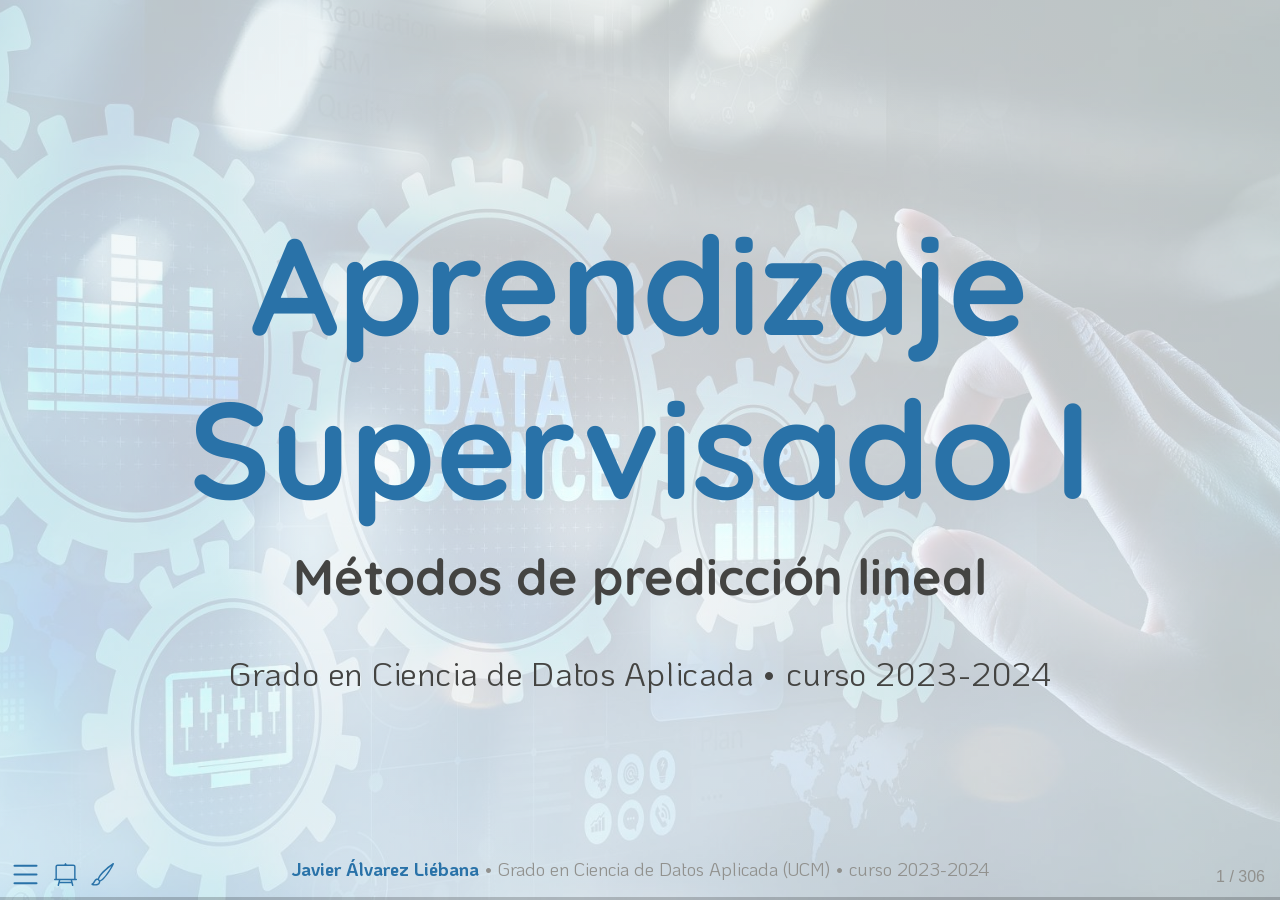
==== commit c765ed44: "new deploy" ====
--- a/diapos/index.html
+++ b/diapos/index.html
@@ -5,9 +5,10 @@
 <script src="index_files/libs/quarto-html/popper.min.js"></script>
 <script src="index_files/libs/quarto-html/tippy.umd.min.js"></script>
 <link href="index_files/libs/quarto-html/tippy.css" rel="stylesheet">
+<link href="index_files/libs/quarto-html/light-border.css" rel="stylesheet">
 <link href="index_files/libs/quarto-html/quarto-html.min.css" rel="stylesheet" data-mode="light">
 <link href="index_files/libs/quarto-html/quarto-syntax-highlighting.css" rel="stylesheet" id="quarto-text-highlighting-styles"><meta charset="utf-8">
-  <meta name="generator" content="quarto-1.2.335">
+  <meta name="generator" content="quarto-1.3.294">
 
   <meta name="author" content="Grado en Ciencia de Datos Aplicada • curso 2023-2024">
   <title>Aprendizaje Supervisado I</title>
@@ -25,9 +26,10 @@
     ul.task-list{list-style: none;}
     ul.task-list li input[type="checkbox"] {
       width: 0.8em;
-      margin: 0 0.8em 0.2em -1.6em;
+      margin: 0 0.8em 0.2em -1em; /* quarto-specific, see https://github.com/quarto-dev/quarto-cli/issues/4556 */ 
       vertical-align: middle;
     }
+    /* CSS for syntax highlighting */
     pre > code.sourceCode { white-space: pre; position: relative; }
     pre > code.sourceCode > span { display: inline-block; line-height: 1.25; }
     pre > code.sourceCode > span:empty { height: 1.2em; }
@@ -138,44 +140,44 @@
     font-weight: 400;
   }
 
-  .callout.callout-captioned.callout-style-simple .callout-body {
+  .callout.callout-titled.callout-style-simple .callout-body {
     margin-top: 0.2em;
   }
 
-  .callout:not(.callout-captioned) .callout-body {
+  .callout:not(.callout-titled) .callout-body {
       display: flex;
   }
 
-  .callout:not(.no-icon).callout-captioned.callout-style-simple .callout-content {
+  .callout:not(.no-icon).callout-titled.callout-style-simple .callout-content {
     padding-left: 1.6em;
   }
 
-  .callout.callout-captioned .callout-header {
+  .callout.callout-titled .callout-header {
     padding-top: 0.2em;
     margin-bottom: -0.2em;
   }
 
-  .callout.callout-captioned .callout-caption  p {
+  .callout.callout-titled .callout-title  p {
     margin-top: 0.5em;
     margin-bottom: 0.5em;
   }
     
-  .callout.callout-captioned.callout-style-simple .callout-content  p {
+  .callout.callout-titled.callout-style-simple .callout-content  p {
     margin-top: 0;
   }
 
-  .callout.callout-captioned.callout-style-default .callout-content  p {
+  .callout.callout-titled.callout-style-default .callout-content  p {
     margin-top: 0.7em;
   }
 
-  .callout.callout-style-simple div.callout-caption {
+  .callout.callout-style-simple div.callout-title {
     border-bottom: none;
     font-size: .9rem;
     font-weight: 600;
     opacity: 75%;
   }
 
-  .callout.callout-style-default  div.callout-caption {
+  .callout.callout-style-default  div.callout-title {
     border-bottom: none;
     font-weight: 600;
     opacity: 85%;
@@ -207,7 +209,7 @@
     background-size: 0.9rem 0.9rem;
   }
 
-  .callout-caption {
+  .callout-title {
     display: flex
   }
     
@@ -220,16 +222,16 @@
     display: none !important;
   }
 
-  .callout.callout-captioned .callout-body > .callout-content > :last-child {
+  .callout.callout-titled .callout-body > .callout-content > :last-child {
     margin-bottom: 0.5rem;
   }
 
-  .callout.callout-captioned .callout-icon::before {
+  .callout.callout-titled .callout-icon::before {
     margin-top: .5rem;
     padding-right: .5rem;
   }
 
-  .callout:not(.callout-captioned) .callout-icon::before {
+  .callout:not(.callout-titled) .callout-icon::before {
     margin-top: 1rem;
     padding-right: .5rem;
   }
@@ -244,7 +246,7 @@
     background-image: url('[data-uri]');
   }
 
-  div.callout-note.callout-style-default .callout-caption {
+  div.callout-note.callout-style-default .callout-title {
     background-color: #dae6fb
   }
 
@@ -256,7 +258,7 @@
     background-image: url('[data-uri]');
   }
 
-  div.callout-important.callout-style-default .callout-caption {
+  div.callout-important.callout-style-default .callout-title {
     background-color: #f7dddc
   }
 
@@ -268,7 +270,7 @@
     background-image: url('[data-uri]');
   }
 
-  div.callout-warning.callout-style-default .callout-caption {
+  div.callout-warning.callout-style-default .callout-title {
     background-color: #fcefdc
   }
 
@@ -280,7 +282,7 @@
     background-image: url('[data-uri]');
   }
 
-  div.callout-tip.callout-style-default .callout-caption {
+  div.callout-tip.callout-style-default .callout-title {
     background-color: #ccf1e3
   }
 
@@ -292,7 +294,7 @@
     background-image: url('[data-uri]');
   }
 
-  div.callout-caution.callout-style-default .callout-caption {
+  div.callout-caution.callout-style-default .callout-title {
     background-color: #ffe5d0
   }
 
@@ -406,16 +408,13 @@
 <section id="empieza-lo-buenoempieza-la-modelización" class="title-slide slide level1 center">
 <h1>Empieza lo bueno…empieza la modelización</h1>
 <p><span style="color:#444442;"><strong>Vamos a juntar las piezas del puzzle para hacer «magia»</strong></span></p>
-<div class="cell">
-
-</div>
 </section>
 <section id="buenas" class="slide level2">
 <h2>¡Buenas!</h2>
 <p><span class="hl-green"><strong>Correo</strong></span>: <strong><a href="mailto:javalv09@ucm.es" class="email">javalv09@ucm.es</a></strong>. <span class="hl-green"><strong>Despacho</strong></span>: 722 (3ª planta). <span class="hl-green"><strong>Tutorías</strong></span>: lunes (14:30-16:00), martes (13:00-15:00) y viernes (13:00-14:00).</p>
 <div class="columns">
 <div class="column" style="width:30%;">
-<p><img data-src="img/me.jpeg"></p>
+<p><img data-src="img/me.jpeg" class="quarto-discovered-preview-image"></p>
 </div><div class="column" style="width:70%;">
 <div>
 <ul>
@@ -773,9 +772,9 @@
 <p>Para <strong>evitar que se cancelen</strong> los signos lo que haremos será calcular el <span class="hl-yellow"><strong>promedio PERO de las distancias al cuadrado</strong></span>, la conocida como <span class="hl-yellow"><strong>varianza</strong></span></p>
 <p><span class="math display">\[s_{x}^{2} = \frac{1}{n} \sum_{i=1}^{n} \left(x_i - \overline{x} \right)^2 = \overline{x^2} - \overline{x}^2 \]</span></p>
 <div class="fragment">
-<div class="callout callout-warning callout-captioned callout-style-default">
+<div class="callout callout-warning callout-titled callout-style-default">
 <div class="callout-body">
-<div class="callout-caption">
+<div class="callout-title">
 <div class="callout-icon-container">
 <i class="callout-icon"></i>
 </div>
@@ -1059,7 +1058,7 @@
 <pre><code># A tibble: 1 × 1
   `cov(mass, height)`
                 &lt;dbl&gt;
-1                788.</code></pre>
+1                806.</code></pre>
 </div>
 </div>
 </div>
@@ -1108,9 +1107,9 @@
 <span id="cb13-4"><a href="#cb13-4"></a>  <span class="fu">cov</span>()</span></code><button title="Copy to Clipboard" class="code-copy-button"><i class="bi"></i></button></pre></div>
 <div class="cell-output cell-output-stdout">
 <pre><code>               height       mass birth_year
-height       957.3802   676.8867   -2164.10
-mass         676.8867 46313.2034   17402.55
-birth_year -2164.1002 17402.5466   28603.04</code></pre>
+height       955.5071   715.3057  -2138.334
+mass         715.3057 46313.2034  17402.547
+birth_year -2138.3336 17402.5466  28603.045</code></pre>
 </div>
 </div>
 </div>
@@ -1127,9 +1126,9 @@
 <span id="cb15-4"><a href="#cb15-4"></a>  <span class="fu">cov</span>()</span></code><button title="Copy to Clipboard" class="code-copy-button"><i class="bi"></i></button></pre></div>
 <div class="cell-output cell-output-stdout">
 <pre><code>               height       mass birth_year
-height       957.3802   676.8867   -2164.10
-mass         676.8867 46313.2034   17402.55
-birth_year -2164.1002 17402.5466   28603.04</code></pre>
+height       955.5071   715.3057  -2138.334
+mass         715.3057 46313.2034  17402.547
+birth_year -2138.3336 17402.5466  28603.045</code></pre>
 </div>
 </div>
 <p>Además de ser <span class="hl-yellow"><strong>simétrica</strong></span>…¿qué tenemos en la <span class="hl-yellow"><strong>diagonal</strong></span>?</p>
@@ -1137,9 +1136,9 @@
 <p>La <span class="hl-yellow"><strong>matriz de (cuasi)covarianzas</strong></span> se denota como <span class="math inline">\(\Sigma\)</span> y sus elementos se define como <span class="math inline">\(\Sigma_{ii} = s_{x_i}^{2}\)</span> para la diagonal y <span class="math inline">\(\Sigma_{ij} = \Sigma_{ji} = s_{x_i x_j}\)</span> fuera de ella.</p>
 </div>
 <div class="fragment">
-<div class="callout callout-important callout-captioned callout-style-default">
+<div class="callout callout-important callout-titled callout-style-default">
 <div class="callout-body">
-<div class="callout-caption">
+<div class="callout-title">
 <div class="callout-icon-container">
 <i class="callout-icon"></i>
 </div>
@@ -1163,9 +1162,9 @@
 <span id="cb17-4"><a href="#cb17-4"></a>  <span class="fu">cor</span>()</span></code><button title="Copy to Clipboard" class="code-copy-button"><i class="bi"></i></button></pre></div>
 <div class="cell-output cell-output-stdout">
 <pre><code>               height      mass birth_year
-height      1.0000000 0.1016533 -0.4135510
-mass        0.1016533 1.0000000  0.4781391
-birth_year -0.4135510 0.4781391  1.0000000</code></pre>
+height      1.0000000 0.1075282 -0.4090274
+mass        0.1075282 1.0000000  0.4781391
+birth_year -0.4090274 0.4781391  1.0000000</code></pre>
 </div>
 </div>
 </div>
@@ -1481,16 +1480,16 @@
 
 Residuals:
     Min      1Q  Median      3Q     Max 
- -60.95  -29.51  -20.83  -17.65 1260.29 
+ -61.43  -30.03  -21.13  -17.73 1260.06 
 
 Coefficients:
             Estimate Std. Error t value Pr(&gt;|t|)
-(Intercept) -11.4868   111.3842  -0.103    0.918
-height        0.6240     0.6262   0.997    0.323
-
-Residual standard error: 169.5 on 57 degrees of freedom
-Multiple R-squared:  0.01712,   Adjusted R-squared:  -0.0001194 
-F-statistic: 0.9931 on 1 and 57 DF,  p-value: 0.3232</code></pre>
+(Intercept) -13.8103   111.1545  -0.124    0.902
+height        0.6386     0.6261   1.020    0.312
+
+Residual standard error: 169.4 on 57 degrees of freedom
+Multiple R-squared:  0.01792,   Adjusted R-squared:  0.0006956 
+F-statistic:  1.04 on 1 and 57 DF,  p-value: 0.312</code></pre>
 </div>
 </div>
 <div class="fragment">
@@ -1508,16 +1507,16 @@
 
 Residuals:
     Min      1Q  Median      3Q     Max 
- -60.95  -29.51  -20.83  -17.65 1260.29 
+ -61.43  -30.03  -21.13  -17.73 1260.06 
 
 Coefficients:
             Estimate Std. Error t value Pr(&gt;|t|)
-(Intercept) -11.4868   111.3842  -0.103    0.918
-height        0.6240     0.6262   0.997    0.323
-
-Residual standard error: 169.5 on 57 degrees of freedom
-Multiple R-squared:  0.01712,   Adjusted R-squared:  -0.0001194 
-F-statistic: 0.9931 on 1 and 57 DF,  p-value: 0.3232</code></pre>
+(Intercept) -13.8103   111.1545  -0.124    0.902
+height        0.6386     0.6261   1.020    0.312
+
+Residual standard error: 169.4 on 57 degrees of freedom
+Multiple R-squared:  0.01792,   Adjusted R-squared:  0.0006956 
+F-statistic:  1.04 on 1 and 57 DF,  p-value: 0.312</code></pre>
 </div>
 </div>
 <ul>
@@ -1536,16 +1535,16 @@
 
 Residuals:
     Min      1Q  Median      3Q     Max 
- -60.95  -29.51  -20.83  -17.65 1260.29 
+ -61.43  -30.03  -21.13  -17.73 1260.06 
 
 Coefficients:
             Estimate Std. Error t value Pr(&gt;|t|)
-(Intercept) -11.4868   111.3842  -0.103    0.918
-height        0.6240     0.6262   0.997    0.323
-
-Residual standard error: 169.5 on 57 degrees of freedom
-Multiple R-squared:  0.01712,   Adjusted R-squared:  -0.0001194 
-F-statistic: 0.9931 on 1 and 57 DF,  p-value: 0.3232</code></pre>
+(Intercept) -13.8103   111.1545  -0.124    0.902
+height        0.6386     0.6261   1.020    0.312
+
+Residual standard error: 169.4 on 57 degrees of freedom
+Multiple R-squared:  0.01792,   Adjusted R-squared:  0.0006956 
+F-statistic:  1.04 on 1 and 57 DF,  p-value: 0.312</code></pre>
 </div>
 </div>
 <ul>
@@ -1563,16 +1562,16 @@
 
 Residuals:
     Min      1Q  Median      3Q     Max 
- -60.95  -29.51  -20.83  -17.65 1260.29 
+ -61.43  -30.03  -21.13  -17.73 1260.06 
 
 Coefficients:
             Estimate Std. Error t value Pr(&gt;|t|)
-(Intercept) -11.4868   111.3842  -0.103    0.918
-height        0.6240     0.6262   0.997    0.323
-
-Residual standard error: 169.5 on 57 degrees of freedom
-Multiple R-squared:  0.01712,   Adjusted R-squared:  -0.0001194 
-F-statistic: 0.9931 on 1 and 57 DF,  p-value: 0.3232</code></pre>
+(Intercept) -13.8103   111.1545  -0.124    0.902
+height        0.6386     0.6261   1.020    0.312
+
+Residual standard error: 169.4 on 57 degrees of freedom
+Multiple R-squared:  0.01792,   Adjusted R-squared:  0.0006956 
+F-statistic:  1.04 on 1 and 57 DF,  p-value: 0.312</code></pre>
 </div>
 </div>
 <p>En nuestro caso particular, el <span class="hl-yellow"><strong>ajuste de regresión</strong></span> viene dado por <span class="math inline">\(\widehat{Y} = \widehat{\beta}_0 + \widehat{\beta}_1 X = -11.4868 + 0.6240*X\)</span>, donde <span class="math inline">\(X\)</span> es la estatura: por cada cm extra que mida un personaje, el modelo estima que el peso aumenta 0.6240 kg, y la estimación de peso para un persona que mida 0 cm es de -11.4868 kg (obviamente esta estimación mucho sentido no tiene)</p>
@@ -1588,16 +1587,16 @@
 
 Residuals:
     Min      1Q  Median      3Q     Max 
- -60.95  -29.51  -20.83  -17.65 1260.29 
+ -61.43  -30.03  -21.13  -17.73 1260.06 
 
 Coefficients:
             Estimate Std. Error t value Pr(&gt;|t|)
-(Intercept) -11.4868   111.3842  -0.103    0.918
-height        0.6240     0.6262   0.997    0.323
-
-Residual standard error: 169.5 on 57 degrees of freedom
-Multiple R-squared:  0.01712,   Adjusted R-squared:  -0.0001194 
-F-statistic: 0.9931 on 1 and 57 DF,  p-value: 0.3232</code></pre>
+(Intercept) -13.8103   111.1545  -0.124    0.902
+height        0.6386     0.6261   1.020    0.312
+
+Residual standard error: 169.4 on 57 degrees of freedom
+Multiple R-squared:  0.01792,   Adjusted R-squared:  0.0006956 
+F-statistic:  1.04 on 1 and 57 DF,  p-value: 0.312</code></pre>
 </div>
 </div>
 <ul>
@@ -1618,8 +1617,8 @@
 <pre><code># A tibble: 5 × 2
   height mass_predict
    &lt;dbl&gt;        &lt;dbl&gt;
-1   15          -2.13
-2   81.3        39.2 
+1   15          -4.23
+2   81.3        38.1 
 3  153.         84.0 
 4  189.        107.  
 5  210.        120.  </code></pre>
@@ -1637,8 +1636,8 @@
 <pre><code># A tibble: 5 × 2
   height mass_predict
    &lt;dbl&gt;        &lt;dbl&gt;
-1   15          -2.13
-2   81.3        39.2 
+1   15          -4.23
+2   81.3        38.1 
 3  153.         84.0 
 4  189.        107.  
 5  210.        120.  </code></pre>
@@ -1804,16 +1803,16 @@
 
 Residuals:
     Min      1Q  Median      3Q     Max 
- -60.95  -29.51  -20.83  -17.65 1260.29 
+ -61.43  -30.03  -21.13  -17.73 1260.06 
 
 Coefficients:
             Estimate Std. Error t value Pr(&gt;|t|)
-(Intercept) -11.4868   111.3842  -0.103    0.918
-height        0.6240     0.6262   0.997    0.323
-
-Residual standard error: 169.5 on 57 degrees of freedom
-Multiple R-squared:  0.01712,   Adjusted R-squared:  -0.0001194 
-F-statistic: 0.9931 on 1 and 57 DF,  p-value: 0.3232</code></pre>
+(Intercept) -13.8103   111.1545  -0.124    0.902
+height        0.6386     0.6261   1.020    0.312
+
+Residual standard error: 169.4 on 57 degrees of freedom
+Multiple R-squared:  0.01792,   Adjusted R-squared:  0.0006956 
+F-statistic:  1.04 on 1 and 57 DF,  p-value: 0.312</code></pre>
 </div>
 </div>
 <ul>
@@ -1836,16 +1835,16 @@
 
 Residuals:
     Min      1Q  Median      3Q     Max 
- -60.95  -29.51  -20.83  -17.65 1260.29 
+ -61.43  -30.03  -21.13  -17.73 1260.06 
 
 Coefficients:
             Estimate Std. Error t value Pr(&gt;|t|)
-(Intercept) -11.4868   111.3842  -0.103    0.918
-height        0.6240     0.6262   0.997    0.323
-
-Residual standard error: 169.5 on 57 degrees of freedom
-Multiple R-squared:  0.01712,   Adjusted R-squared:  -0.0001194 
-F-statistic: 0.9931 on 1 and 57 DF,  p-value: 0.3232</code></pre>
+(Intercept) -13.8103   111.1545  -0.124    0.902
+height        0.6386     0.6261   1.020    0.312
+
+Residual standard error: 169.4 on 57 degrees of freedom
+Multiple R-squared:  0.01792,   Adjusted R-squared:  0.0006956 
+F-statistic:  1.04 on 1 and 57 DF,  p-value: 0.312</code></pre>
 </div>
 </div>
 <ul>
@@ -1875,21 +1874,21 @@
 <div class="cell">
 <div class="sourceCode cell-code" id="cb38"><pre class="sourceCode numberSource r number-lines code-with-copy"><code class="sourceCode r"><span id="cb38-1"><a href="#cb38-1"></a><span class="fu">confint</span>(ajuste_lineal, <span class="at">level =</span> <span class="fl">0.99</span>)</span></code><button title="Copy to Clipboard" class="code-copy-button"><i class="bi"></i></button></pre></div>
 <div class="cell-output cell-output-stdout">
-<pre><code>                 0.5 %     99.5 %
-(Intercept) -308.31117 285.337538
-height        -1.04467   2.292677</code></pre>
+<pre><code>                  0.5 %     99.5 %
+(Intercept) -310.022729 282.402102
+height        -1.029793   2.306935</code></pre>
 </div>
 <div class="sourceCode cell-code" id="cb40"><pre class="sourceCode numberSource r number-lines code-with-copy"><code class="sourceCode r"><span id="cb40-1"><a href="#cb40-1"></a><span class="fu">confint</span>(ajuste_lineal, <span class="at">level =</span> <span class="fl">0.95</span>)</span></code><button title="Copy to Clipboard" class="code-copy-button"><i class="bi"></i></button></pre></div>
 <div class="cell-output cell-output-stdout">
 <pre><code>                   2.5 %     97.5 %
-(Intercept) -234.5297439 211.556113
-height        -0.6298893   1.877896</code></pre>
+(Intercept) -236.3934126 208.772785
+height        -0.6150891   1.892231</code></pre>
 </div>
 <div class="sourceCode cell-code" id="cb42"><pre class="sourceCode numberSource r number-lines code-with-copy"><code class="sourceCode r"><span id="cb42-1"><a href="#cb42-1"></a><span class="fu">confint</span>(ajuste_lineal, <span class="at">level =</span> <span class="fl">0.9</span>)</span></code><button title="Copy to Clipboard" class="code-copy-button"><i class="bi"></i></button></pre></div>
 <div class="cell-output cell-output-stdout">
 <pre><code>                     5 %       95 %
-(Intercept) -197.7243448 174.750713
-height        -0.4229783   1.670985</code></pre>
+(Intercept) -199.6638922 172.043265
+height        -0.4082166   1.685359</code></pre>
 </div>
 </div>
 </section>
@@ -1989,16 +1988,16 @@
 
 Residuals:
     Min      1Q  Median      3Q     Max 
- -60.95  -29.51  -20.83  -17.65 1260.29 
+ -61.43  -30.03  -21.13  -17.73 1260.06 
 
 Coefficients:
             Estimate Std. Error t value Pr(&gt;|t|)
-(Intercept) -11.4868   111.3842  -0.103    0.918
-height        0.6240     0.6262   0.997    0.323
-
-Residual standard error: 169.5 on 57 degrees of freedom
-Multiple R-squared:  0.01712,   Adjusted R-squared:  -0.0001194 
-F-statistic: 0.9931 on 1 and 57 DF,  p-value: 0.3232</code></pre>
+(Intercept) -13.8103   111.1545  -0.124    0.902
+height        0.6386     0.6261   1.020    0.312
+
+Residual standard error: 169.4 on 57 degrees of freedom
+Multiple R-squared:  0.01792,   Adjusted R-squared:  0.0006956 
+F-statistic:  1.04 on 1 and 57 DF,  p-value: 0.312</code></pre>
 </div>
 </div>
 <p>Si te fijas ambos p-valores están por encima de <span class="math inline">\(\alpha = 0.05\)</span> (umbral adoptado habitualmente) los que nos dice que <span class="hl-yellow"><strong>no hay evidencias de los datos sean compatibles con afirmar que haya efectos lineales significativos</strong></span></p>
@@ -2018,17 +2017,17 @@
 
 Residuals:
     Min      1Q  Median      3Q     Max 
- -60.22  -29.32  -21.83  -18.22 1259.88 
+ -60.53  -29.45  -21.98  -18.50 1259.59 
 
 Coefficients:
        Estimate Std. Error t value Pr(&gt;|t|)    
-height   0.5607     0.1230    4.56  2.7e-05 ***
+height   0.5623     0.1232   4.566 2.64e-05 ***
 ---
 Signif. codes:  0 '***' 0.001 '**' 0.01 '*' 0.05 '.' 0.1 ' ' 1
 
 Residual standard error: 168 on 58 degrees of freedom
-Multiple R-squared:  0.2639,    Adjusted R-squared:  0.2512 
-F-statistic: 20.79 on 1 and 58 DF,  p-value: 2.697e-05</code></pre>
+Multiple R-squared:  0.2644,    Adjusted R-squared:  0.2517 
+F-statistic: 20.85 on 1 and 58 DF,  p-value: 2.638e-05</code></pre>
 </div>
 </div>
 <p>Fíjate que ahora, amén que <span class="hl-yellow"><strong>hay un efecto lineal significativo de la altura</strong></span> y de tener <span class="math inline">\(R^2\)</span> mayor, <span class="math inline">\(\beta_1\)</span> tiene una precisión mayor. En este caso <span class="hl-yellow"><strong>solo podía quitar uno</strong></span> (perderíamos <span class="math inline">\(X\)</span>), pero veremos más adelante cómo decidir cuál quitar si tuviésemos varias variables.</p>
@@ -2590,12 +2589,12 @@
 
 Coefficients:
               Estimate Std. Error t value Pr(&gt;|t|)
-(Intercept) -1.101e-15  1.574e+00       0        1
-fitted       1.600e-16  2.231e-01       0        1
+(Intercept)  2.148e-15  1.574e+00       0        1
+fitted      -3.084e-16  2.231e-01       0        1
 
 Residual standard error: 0.4819 on 25 degrees of freedom
-Multiple R-squared:  3.752e-32, Adjusted R-squared:  -0.04 
-F-statistic: 9.381e-31 on 1 and 25 DF,  p-value: 1</code></pre>
+Multiple R-squared:  3.694e-32, Adjusted R-squared:  -0.04 
+F-statistic: 9.234e-31 on 1 and 25 DF,  p-value: 1</code></pre>
 </div>
 </div>
 <p>Si te fijas <span class="hl-green"><strong>ambos parámetros no son significativamente distintos de 0</strong></span>: no presentan una tendencia (lineal al menos)</p>
@@ -2724,7 +2723,7 @@
 <div class="cell">
 <div class="sourceCode cell-code" id="cb85"><pre class="sourceCode numberSource r number-lines code-with-copy"><code class="sourceCode r"><span id="cb85-1"><a href="#cb85-1"></a><span class="fu">check_autocorrelation</span>(ajuste_AGST)</span></code><button title="Copy to Clipboard" class="code-copy-button"><i class="bi"></i></button></pre></div>
 <div class="cell-output cell-output-stdout">
-<pre><code>OK: Residuals appear to be independent and not autocorrelated (p = 0.592).</code></pre>
+<pre><code>OK: Residuals appear to be independent and not autocorrelated (p = 0.550).</code></pre>
 </div>
 </div>
 <p>Por último, <code>check_autocorrelation()</code> comprueba como efectivamente los <span class="hl-yellow"><strong>residuales/errores son independientes</strong></span>, haciendo un test de autocorrelación (nos tiene que salir lo contrario a una serie temporal, que el error i no depende del i-1).</p>
@@ -2960,9 +2959,6 @@
 <h2>Comparar modelos</h2>
 <p>Aunque no hemos hablado en profundidad de las <strong>métricas de evaluación</strong> podemos <span class="hl-yellow"><strong>comparar los modelos</strong></span> con <code>compare_performance()</code> del paquete <code>{performance}</code></p>
 <div class="cell">
-
-</div>
-<div class="cell">
 <div class="sourceCode cell-code" id="cb103"><pre class="sourceCode numberSource r number-lines code-with-copy"><code class="sourceCode r"><span id="cb103-1"><a href="#cb103-1"></a><span class="fu">compare_performance</span>(ajuste_AGST, ajuste_AGST_sin_beta0,</span>
 <span id="cb103-2"><a href="#cb103-2"></a>                    ajuste_harvest, ajuste_harvest_sin_beta0)</span></code><button title="Copy to Clipboard" class="code-copy-button"><i class="bi"></i></button></pre></div>
 <div class="cell-output cell-output-stdout">
@@ -2982,38 +2978,1137 @@
 <h1>Clases 9: evaluación y predicción</h1>
 <p><span style="color:#444442;"><strong>¿Cómo se puede evaluar un modelo? ¿Qué métricas existen? ¿Cómo predecir?</strong></span></p>
 </section>
-<section class="slide level2">
-
-<p>siguiente clase 20/02:</p>
-<ul>
-<li><p>otro caso real</p></li>
-<li><p>evaluación (métricas, etc), significado R2</p></li>
-<li><p>intervalos predicción (se)</p></li>
-<li><p>gráfico error vs fitted values</p></li>
-</ul>
-<p>ANOVA</p>
+<section id="repitamos-el-proceso" class="slide level2">
+<h2>Repitamos el proceso</h2>
+<p>Para interiorizar lo aprendido, vamos a repetir todo el proceso con el conjunto <code>datos_linearreg.csv</code> (las variables predictoras representan diferentes variables meteorológicas y la variable objetivo <code>y</code> la temperatura media en primavera, para distintas ciudades).</p>
+<div class="cell">
+<div class="sourceCode cell-code" id="cb105"><pre class="sourceCode numberSource r number-lines code-with-copy"><code class="sourceCode r"><span id="cb105-1"><a href="#cb105-1"></a>datos <span class="ot">&lt;-</span> <span class="fu">read_csv</span>(<span class="at">file =</span> <span class="st">"./datos/datos_linearreg.csv"</span>)</span>
+<span id="cb105-2"><a href="#cb105-2"></a>datos</span></code><button title="Copy to Clipboard" class="code-copy-button"><i class="bi"></i></button></pre></div>
+<div class="cell-output cell-output-stdout">
+<pre><code># A tibble: 1,000 × 4
+      x1     y     x2       x3
+   &lt;dbl&gt; &lt;dbl&gt;  &lt;dbl&gt;    &lt;dbl&gt;
+ 1  5.64  17.3 -2.43   2.19   
+ 2  4.00  14.5  0.881  6.06   
+ 3  5.02  15.7  0.457  6.91   
+ 4  5.86  18.4 -4.03   1.27   
+ 5  4.65  13.3 -2.37   3.68   
+ 6  4.97  14.7 -5.48  -0.00953
+ 7  4.05  13.0 -1.24   3.79   
+ 8  5.38  17.8 -3.36   2.21   
+ 9  5.16  17.2 -3.52   1.42   
+10  4.43  13.3  1.42   6.84   
+# ℹ 990 more rows</code></pre>
+</div>
+</div>
+</section>
+<section id="regresión-lineal" class="slide level2">
+<h2>Regresión lineal</h2>
+<p>Debes seguir los siguientes pasos de la manera más detallada posible</p>
+<ol type="1">
+<li><p><span class="hl-yellow"><strong>Análisis exploratorio inicial</strong></span> tanto numérico como visualizando. ¿Son numéricas sin problemas de codificación? ¿Cómo se distribuyen? ¿Hay datos atípicos?</p></li>
+<li><p><span class="hl-yellow"><strong>Análisis de dependencia</strong></span>. ¿Qué predictora correlaciona más con la objetivo? ¿Cómo se relacionan las predictoras entre sí?</p></li>
+<li><p><span class="hl-yellow"><strong>Formulación</strong></span> del modelo</p></li>
+<li><p><span class="hl-yellow"><strong>Fase de estimación</strong></span>. ¿Cuáles son los parámetros? ¿Cómo se interpretan?</p></li>
+<li><p><span class="hl-yellow"><strong>Fase de diagnosis</strong></span></p></li>
+<li><p><span class="hl-yellow"><strong>Fase de inferencia</strong></span>. ¿Qué variabilidad tiene la estimación? ¿Hay efecto significativo?</p></li>
+</ol>
+</section>
+<section id="fase-de-evaluación" class="slide level2">
+<h2>Fase de evaluación</h2>
+<div class="cell">
+<div class="sourceCode cell-code" id="cb107"><pre class="sourceCode numberSource r number-lines code-with-copy"><code class="sourceCode r"><span id="cb107-1"><a href="#cb107-1"></a>ajuste_lineal <span class="ot">&lt;-</span> <span class="fu">lm</span>(<span class="at">data =</span> datos, <span class="at">formula =</span> y <span class="sc">~</span> x1)</span>
+<span id="cb107-2"><a href="#cb107-2"></a>ajuste_lineal <span class="sc">|&gt;</span> <span class="fu">summary</span>()</span></code><button title="Copy to Clipboard" class="code-copy-button"><i class="bi"></i></button></pre></div>
+<div class="cell-output cell-output-stdout">
+<pre><code>
+Call:
+lm(formula = y ~ x1, data = datos)
+
+Residuals:
+    Min      1Q  Median      3Q     Max 
+-4.2967 -1.0477  0.0599  1.0080  4.8827 
+
+Coefficients:
+            Estimate Std. Error t value Pr(&gt;|t|)    
+(Intercept) -0.77574    0.23885  -3.248   0.0012 ** 
+x1           3.10868    0.04687  66.324   &lt;2e-16 ***
+---
+Signif. codes:  0 '***' 0.001 '**' 0.01 '*' 0.05 '.' 0.1 ' ' 1
+
+Residual standard error: 1.498 on 998 degrees of freedom
+Multiple R-squared:  0.8151,    Adjusted R-squared:  0.8149 
+F-statistic:  4399 on 1 and 998 DF,  p-value: &lt; 2.2e-16</code></pre>
+</div>
+</div>
+<p>Teníamos pendiente la fase final: <span class="hl-yellow"><strong>fase de evaluación</strong></span></p>
+</section>
+<section id="fase-de-evaluación-1" class="slide level2">
+<h2>Fase de evaluación</h2>
+<ol start="7" type="1">
+<li><span class="hl-yellow"><strong>Fase de evaluación</strong></span>:</li>
+</ol>
+<ul>
+<li>¿Es significativo el modelo? <span class="hl-purple"><strong>ANOVA: análisis de la varianza</strong></span></li>
+<li>¿Qué información de la predictora explica el modelo? <span class="hl-purple"><strong>Parámetros de bondad de ajuste</strong></span> (<span class="math inline">\(R^2\)</span> por ejemplo)</li>
+<li>¿Qué otras métricas o herramientas podemos usar para <span class="hl-purple"><strong>cuantificar la calidad predictora de nuestro ajuste</strong></span></li>
+</ul>
+<div class="fragment">
+<p>Una de las herramientas más útiles para evaluar nuestro modelo es <span class="hl-yellow"><strong>enfrentar los valores ajustados con los valores reales</strong></span> (dado que los conocemos al ser aprendizaje supervisado)</p>
+</div>
+</section>
+<section id="fase-de-evaluación-2" class="slide level2">
+<h2>Fase de evaluación</h2>
+<div class="cell">
+<details>
+<summary>Código</summary>
+<div class="sourceCode cell-code" id="cb109"><pre class="sourceCode numberSource r number-lines code-with-copy"><code class="sourceCode r"><span id="cb109-1"><a href="#cb109-1"></a><span class="fu">ggplot</span>(<span class="fu">tibble</span>(<span class="st">"y"</span> <span class="ot">=</span> datos<span class="sc">$</span>y, <span class="st">"y_est"</span> <span class="ot">=</span> ajuste_lineal<span class="sc">$</span>fitted.values),</span>
+<span id="cb109-2"><a href="#cb109-2"></a>       <span class="fu">aes</span>(<span class="at">x =</span> y, <span class="at">y =</span> y_est)) <span class="sc">+</span></span>
+<span id="cb109-3"><a href="#cb109-3"></a>  <span class="fu">geom_point</span>(<span class="at">size =</span> <span class="fl">1.2</span>, <span class="at">alpha =</span> <span class="fl">0.75</span>) <span class="sc">+</span></span>
+<span id="cb109-4"><a href="#cb109-4"></a>  <span class="fu">geom_smooth</span>(<span class="at">method =</span> <span class="st">"lm"</span>, <span class="at">se =</span> <span class="cn">FALSE</span>) <span class="sc">+</span></span>
+<span id="cb109-5"><a href="#cb109-5"></a>  <span class="fu">theme_minimal</span>() <span class="sc">+</span></span>
+<span id="cb109-6"><a href="#cb109-6"></a>  <span class="fu">labs</span>(<span class="at">x =</span> <span class="st">"Valores reales"</span>, <span class="at">y =</span> <span class="st">"Valores estimados"</span>)</span></code><button title="Copy to Clipboard" class="code-copy-button"><i class="bi"></i></button></pre></div>
+</details>
+
+</div>
+<img data-src="index_files/figure-revealjs/unnamed-chunk-70-1.png" width="960" class="r-stretch"><p>En el gráfica podemos ver como los <span class="hl-green"><strong>valores reales vs estimados</strong></span> están muy cercanos a la diagonal: el error cometido es muy pequeño.</p>
+</section>
+<section id="fase-de-evaluación-3" class="slide level2">
+<h2>Fase de evaluación</h2>
+<p>Podemos considerar algunas <span class="hl-yellow"><strong>métricas para cuantificar el acierto del modelo</strong></span></p>
+<div class="fragment">
+<ul>
+<li><span class="hl-red"><strong>SSE</strong></span> (sum of squared errors): definido como la suma de errores al cuadrado</li>
+</ul>
+<p><span class="math display">\[SSE = \sum_{i=1}^{n} \widehat{\varepsilon}_{i}^2 = \sum_{i=1}^{n} \left( Y_i - \widehat{Y}_i \right)^2\]</span> Fíjate que dado que <span class="math inline">\(\widehat{\sigma}_{\varepsilon} = \widehat{\sigma}_{r} = \frac{n}{n-p-1} s_{r}^{2} = \frac{1}{n-p-1} \sum_{i=1}^{n} \widehat{\varepsilon}_{i}^2\)</span> (el que <code>R</code> llama <code>Residual standard error</code>), tenemos que <span class="math inline">\(SSE = (n-p-1)\widehat{\sigma}_{\varepsilon}\)</span></p>
+</div>
+<div class="fragment">
+<ul>
+<li><span class="hl-red"><strong>MSE</strong></span>: media de lo anterior <span class="math inline">\(MSE = s_{r}^{2} = \frac{1}{n} SSE = \frac{1}{n} \sum_{i=1}^{n} \widehat{\varepsilon}_{i}^2 = \frac{n-p-1}{n}\widehat{\sigma}_{\varepsilon}\)</span></li>
+</ul>
+</div>
+<div class="fragment">
+<p>Ambas métricas nos hablan de la <span class="hl-red"><strong>varianza del error</strong></span>, es decir, de lo que el <span class="hl-red"><strong>modelo no es capaz de explicar</strong></span></p>
+</div>
+</section>
+<section id="fase-de-evaluación-4" class="slide level2">
+<h2>Fase de evaluación</h2>
+<ul>
+<li><span class="hl-green"><strong>SSR</strong></span> (regressions sum of squares): definido como la suma de las desviaciones de cada predicción a su media (al tener estimadores insesgados, la media de las estimaciones <span class="math inline">\(\overline{\widehat{Y}}\)</span> es la misma que la de la variable a estimar <span class="math inline">\(\overline{Y}\)</span>)</li>
+</ul>
+<p><span class="math display">\[SSR = \sum_{i=1}^{n} \left( \overline{Y} - \widehat{Y}_i \right)^2 = \sum_{i=1}^{n} \left( \overline{\widehat{Y}}_i - \widehat{Y}_i \right)^2\]</span></p>
+<div class="fragment">
+<ul>
+<li><span class="hl-green"><strong>MSR</strong></span>: media de lo anterior <span class="math inline">\(MSR = s_{\widehat{y}}^2 = \frac{1}{n} SSR = \frac{1}{n} \sum_{i=1}^{n} \left( \overline{Y} - \widehat{Y}_i \right)^2\)</span></li>
+</ul>
+</div>
+<div class="fragment">
+<p>Ambas métricas nos hablan de la <span class="hl-green"><strong>variación de Y en torno a la regresión</strong></span>, es decir, la variación de <span class="math inline">\(\overline{Y}\)</span> que es explicada por la media condicional estimada <span class="math inline">\((Y_i|X=x_i) \sim \widehat{\beta}_0 + \widehat{\beta}_1 X_i\)</span>, cuantifica la <span class="hl-green"><strong>información de Y explicada por el modelo</strong></span></p>
+</div>
+</section>
+<section id="fase-de-evaluación-5" class="slide level2">
+<h2>Fase de evaluación</h2>
+<ul>
+<li><span class="hl-yellow"><strong>SST</strong></span> (total sum of squares): definido como la suma de las desviaciones de la variable objetivo <span class="math inline">\(Y\)</span> a su media.</li>
+</ul>
+<p><span class="math display">\[SST =  \sum_{i=1}^{n} \left( Y_i - \overline{Y} \right)^2 \]</span></p>
+<div class="fragment">
+<ul>
+<li><span class="hl-yellow"><strong>Varianza muestral de Y</strong></span>: la media de lo anterior (la varianza de <span class="math inline">\(Y\)</span>)</li>
+</ul>
+<p><span class="math display">\[s_{y}^2= \frac{1}{n} SST  = \frac{1}{n}\sum_{i=1}^{n} \left( Y_i - \overline{Y} \right)^2\]</span></p>
+</div>
+<div class="fragment">
+<p>Ambas métricas nos hablan de la <span class="hl-yellow"><strong>variación total de Y</strong></span>, es decir, la <span class="hl-yellow"><strong>información total de nuestra variable objetivo</strong></span></p>
+</div>
+</section>
+<section id="anova" class="slide level2">
+<h2>ANOVA</h2>
+<p>Así tenemos 3 tipos de métricas:</p>
+<ul>
+<li><p><code>SST</code> y <span class="math inline">\(s_{y}^2\)</span>: el <span class="hl-yellow"><strong>total de info a explicar</strong></span></p></li>
+<li><p><code>SSR</code> y <span class="math inline">\(MSR\)</span>: el <span class="hl-green"><strong>total de info explicada por el modelo</strong></span></p></li>
+<li><p><code>SSE</code> y <span class="math inline">\(MSE\)</span>: el <span class="hl-red"><strong>total de info NO explicada por el modelo</strong></span> (a veces se usa la raíz cuadrada del MSE, conocido como <span class="math inline">\(RMSE\)</span>, o el <span class="math inline">\(MAE\)</span>, tomando valor absoluto en los errores).</p></li>
+</ul>
+<div class="fragment">
+<p>Se pueden demostrar que, <span class="hl-purple"><strong>SOLO EN EL CASO LINEAL</strong></span>, desarrollando el sumatorio <span class="math inline">\(SST = \sum_{i=1}^{n} \left( Y_i - \overline{Y} \right)^2 = \sum_{i=1}^{n} \left( \left(Y_i - \widehat{Y}_i \right) + \left( \widehat{Y}_i - \overline{Y} \right) \right)^2\)</span> se llega a que</p>
+<p><span class="hl-yellow"><strong>SST</strong></span> = <span class="hl-green"><strong>SSR</strong></span> + <span class="hl-red"><strong>SSE</strong></span></p>
+</div>
+</section>
+<section id="anova-1" class="slide level2">
+<h2>ANOVA</h2>
+<p><span class="hl-yellow"><strong>SST</strong></span> = <span class="hl-green"><strong>SSR</strong></span> + <span class="hl-red"><strong>SSE</strong></span></p>
+<div class="fragment">
+<p><span class="hl-yellow"><span class="math inline">\(s_{y^2}\)</span></span> = <span class="hl-green"><span class="math inline">\(s_{\widehat{y}}^2\)</span></span> + <span class="hl-red"><span class="math inline">\(s_{r}^2\)</span></span> (equivalente, <span class="hl-yellow"><span class="math inline">\(s_{y^2}\)</span></span> = <span class="hl-green"><span class="math inline">\(s_{\widehat{y}}^2\)</span></span> + <span class="hl-red"><span class="math inline">\(\frac{n-p-1}{n}\widehat{\sigma}_{\varepsilon}\)</span></span>)</p>
+</div>
+<div class="fragment">
+<p>Esta decomposición (solo se cumple en el caso lineal) se conoce como <span class="hl-yellow"><strong>ANOVA o análisis de la varianza</strong></span> y podemos hacerlo en <code>R</code> con <code>aov()</code> o <code>anova()</code></p>
+<div class="columns">
+<div class="column" style="width:45%;">
+<div class="cell">
+<div class="sourceCode cell-code" id="cb110"><pre class="sourceCode numberSource r number-lines code-with-copy"><code class="sourceCode r"><span id="cb110-1"><a href="#cb110-1"></a>ajuste_lineal <span class="sc">|&gt;</span> <span class="fu">aov</span>()</span></code><button title="Copy to Clipboard" class="code-copy-button"><i class="bi"></i></button></pre></div>
+<div class="cell-output cell-output-stdout">
+<pre><code>Call:
+   aov(formula = ajuste_lineal)
+
+Terms:
+                      x1 Residuals
+Sum of Squares  9870.948  2239.494
+Deg. of Freedom        1       998
+
+Residual standard error: 1.497993
+Estimated effects may be unbalanced</code></pre>
+</div>
+</div>
+</div><div class="column" style="width:55%;">
+<div class="cell">
+<div class="sourceCode cell-code" id="cb112"><pre class="sourceCode numberSource r number-lines code-with-copy"><code class="sourceCode r"><span id="cb112-1"><a href="#cb112-1"></a>ajuste_lineal <span class="sc">|&gt;</span> <span class="fu">anova</span>()</span></code><button title="Copy to Clipboard" class="code-copy-button"><i class="bi"></i></button></pre></div>
+<div class="cell-output cell-output-stdout">
+<pre><code>Analysis of Variance Table
+
+Response: y
+           Df Sum Sq Mean Sq F value    Pr(&gt;F)    
+x1          1 9870.9  9870.9  4398.9 &lt; 2.2e-16 ***
+Residuals 998 2239.5     2.2                      
+---
+Signif. codes:  0 '***' 0.001 '**' 0.01 '*' 0.05 '.' 0.1 ' ' 1</code></pre>
+</div>
+</div>
+</div>
+</div>
+</div>
+</section>
+<section id="anova-2" class="slide level2">
+<h2>ANOVA</h2>
+<div class="cell">
+<div class="sourceCode cell-code" id="cb114"><pre class="sourceCode numberSource r number-lines code-with-copy"><code class="sourceCode r"><span id="cb114-1"><a href="#cb114-1"></a>ajuste_lineal <span class="sc">|&gt;</span> <span class="fu">aov</span>()</span></code><button title="Copy to Clipboard" class="code-copy-button"><i class="bi"></i></button></pre></div>
+<div class="cell-output cell-output-stdout">
+<pre><code>Call:
+   aov(formula = ajuste_lineal)
+
+Terms:
+                      x1 Residuals
+Sum of Squares  9870.948  2239.494
+Deg. of Freedom        1       998
+
+Residual standard error: 1.497993
+Estimated effects may be unbalanced</code></pre>
+</div>
+</div>
+<table>
+<thead>
+<tr class="header">
+<th style="text-align: center;">Terms</th>
+<th style="text-align: center;">x1 (predictora)</th>
+<th style="text-align: center;">Residuals</th>
+</tr>
+</thead>
+<tbody>
+<tr class="odd">
+<td style="text-align: center;">Sum of Squares</td>
+<td style="text-align: center;">SSR</td>
+<td style="text-align: center;">SSE</td>
+</tr>
+<tr class="even">
+<td style="text-align: center;">Deg. of Freedom (grados libertad)</td>
+<td style="text-align: center;">p</td>
+<td style="text-align: center;">n - p - 1</td>
+</tr>
+</tbody>
+</table>
+<p>&nbsp;</p>
+<p><code>Residual standard error</code>: <span class="math inline">\(\widehat{\sigma}_{\varepsilon}^{2}= \frac{n}{n-p-1} s_{r}^{2} = \frac{1}{n-p-1} \sum_{i=1}^{n} \widehat{\varepsilon}_{i}^{2}\)</span></p>
+</section>
+<section id="anova-3" class="slide level2">
+<h2>ANOVA</h2>
+<div class="cell">
+<div class="sourceCode cell-code" id="cb116"><pre class="sourceCode numberSource r number-lines code-with-copy"><code class="sourceCode r"><span id="cb116-1"><a href="#cb116-1"></a>ajuste_lineal <span class="sc">|&gt;</span> <span class="fu">anova</span>()</span></code><button title="Copy to Clipboard" class="code-copy-button"><i class="bi"></i></button></pre></div>
+<div class="cell-output cell-output-stdout">
+<pre><code>Analysis of Variance Table
+
+Response: y
+           Df Sum Sq Mean Sq F value    Pr(&gt;F)    
+x1          1 9870.9  9870.9  4398.9 &lt; 2.2e-16 ***
+Residuals 998 2239.5     2.2                      
+---
+Signif. codes:  0 '***' 0.001 '**' 0.01 '*' 0.05 '.' 0.1 ' ' 1</code></pre>
+</div>
+</div>
+<table>
+<colgroup>
+<col style="width: 22%">
+<col style="width: 14%">
+<col style="width: 16%">
+<col style="width: 16%">
+<col style="width: 16%">
+<col style="width: 16%">
+</colgroup>
+<thead>
+<tr class="header">
+<th style="text-align: center;"></th>
+<th style="text-align: center;">Df (grados)</th>
+<th style="text-align: center;">Sum Sq</th>
+<th style="text-align: center;">Mean Sq</th>
+<th style="text-align: center;">F value</th>
+<th style="text-align: center;">Pr(&gt;F)</th>
+</tr>
+</thead>
+<tbody>
+<tr class="odd">
+<td style="text-align: center;">x1</td>
+<td style="text-align: center;">p</td>
+<td style="text-align: center;">SSR</td>
+<td style="text-align: center;"><span class="math inline">\(\frac{SSR}{p}\)</span></td>
+<td style="text-align: center;"><span class="math inline">\(F-value = \frac{\frac{SSR}{p}}{\frac{SSE}{n-p-1}}\)</span></td>
+<td style="text-align: center;">p-valor F test</td>
+</tr>
+<tr class="even">
+<td style="text-align: center;">Residuals</td>
+<td style="text-align: center;">n - p - 1</td>
+<td style="text-align: center;">SSE</td>
+<td style="text-align: center;"><span class="math inline">\(\widehat{\sigma}_{\varepsilon}^{2} = \frac{SSE}{n-p-1}\)</span></td>
+<td style="text-align: center;"></td>
+<td style="text-align: center;"></td>
+</tr>
+</tbody>
+</table>
+<p>El F-value es el estadítico <span class="math inline">\(F = \frac{\frac{SSR}{p}}{\frac{SSE}{n-p-1}} \sim F_{p, n-p-1}\)</span> asociado al <span class="hl-yellow"><strong>contraste de significación global</strong></span></p>
+<p><span class="math display">\[H_0:~\beta_1 = \ldots = \beta_p = 0 \quad vs \quad H_1:~\text{existe al menos un} \quad \beta_j \neq 0\]</span></p>
+</section>
+<section id="anova-4" class="slide level2">
+<h2>ANOVA</h2>
+<div class="cell">
+<div class="sourceCode cell-code" id="cb118"><pre class="sourceCode numberSource r number-lines code-with-copy"><code class="sourceCode r"><span id="cb118-1"><a href="#cb118-1"></a>ajuste_lineal <span class="sc">|&gt;</span> <span class="fu">anova</span>()</span></code><button title="Copy to Clipboard" class="code-copy-button"><i class="bi"></i></button></pre></div>
+<div class="cell-output cell-output-stdout">
+<pre><code>Analysis of Variance Table
+
+Response: y
+           Df Sum Sq Mean Sq F value    Pr(&gt;F)    
+x1          1 9870.9  9870.9  4398.9 &lt; 2.2e-16 ***
+Residuals 998 2239.5     2.2                      
+---
+Signif. codes:  0 '***' 0.001 '**' 0.01 '*' 0.05 '.' 0.1 ' ' 1</code></pre>
+</div>
+</div>
+<p><span class="math display">\[H_0:~\beta_1 = \ldots = \beta_p = 0 \quad vs \quad H_1:~\text{existe al menos un} \quad \beta_j \neq 0\]</span></p>
+<p>El contraste pretende responder a: <span class="hl-yellow"><strong>¿existe una dependencia lineal entre <span class="math inline">\(Y\)</span> y el CONJUNTO de predictoras?</strong></span> (global, no parámetro a parámetro).</p>
+<div class="fragment">
+<p>Si se <span class="hl-yellow"><strong>rechaza</strong></span> significa que <span class="hl-yellow"><strong>existe al menos un predictor cuyo efecto LINEAL sobre Y es significativo</strong></span>.</p>
+</div>
+<div class="fragment">
+<p><span class="hl-red"><strong>Importante</strong></span>: en el caso de la reg. lineal univariante, <span class="math inline">\(F-value\)</span> y <span class="math inline">\(p-value\)</span> del ANOVA es equivalente al <span class="math inline">\(t-value\)</span> y <span class="math inline">\(p-value\)</span> del contraste de significación para <span class="math inline">\(\beta_1\)</span> (ya que…no hay más).</p>
+</div>
+</section>
+<section id="bondad-de-ajuste" class="slide level2">
+<h2>Bondad de ajuste</h2>
+<p>El conocido como <span class="math inline">\(R^2\)</span> o <span class="hl-yellow"><strong>bondad de ajuste</strong></span> o el <span class="hl-yellow"><strong>coeficiente de determinación</strong></span> es una forma sencilla, y relacionada con el ANOVA, para cuantificar la <span class="hl-yellow"><strong>cantidad de información explicada por el modelo</strong></span></p>
+<div class="fragment">
+<p>De hecho es, literal, un <span class="hl-yellow"><strong>ratio de información explicada</strong></span> (lo que <code>R</code> llama <code>Multiple R-squared</code>, ya hablaremos de su versión ajustada en regresión multivariante)</p>
+<p><span class="math display">\[R^2 = \text{Ratio info explicada} = \frac{SSR}{SST}\]</span></p>
+</div>
+<div class="fragment">
+<p>En el caso lineal, por lo visto en el ANOVA</p>
+<p><span class="math display">\[R^2= \frac{SSR}{SST} = \frac{SST - SSE}{SST} = 1 - \frac{SSE}{SST} = 1 - \frac{s_{r}^{2}}{s_{y}^{2}} =  1 - \frac{\frac{n-p-1}{n}\widehat{\sigma}_{\varepsilon}^{2}}{s_{y}^{2}}\]</span></p>
+</div>
+<div class="fragment">
+<p>Por definición, la <span class="hl-yellow"><strong>bondad de ajuste está entre 0 y 1</strong></span>.</p>
+</div>
+</section>
+<section id="bondad-de-ajuste-1" class="slide level2">
+<h2>Bondad de ajuste</h2>
+<p><span class="hl-yellow"><strong>Deberes: demuestra que <span class="math inline">\(R^2 = r_{y \widehat{y}}^2\)</span> y que en el caso de <span class="math inline">\(p=1\)</span> coincide además con <span class="math inline">\(R^2 = r_{x,y}^2\)</span></strong></span></p>
+<p><span class="math display">\[R^2 = r_{y \widehat{y}}^2 =_{p=1} r_{x,y}^2\]</span></p>
+<div class="fragment">
+<p>La bondad de ajuste tiene un <span class="hl-red"><strong>problema importante</strong></span>: no solo depende del modelo sino que también de los datos. ¿De qué depende? ¿Por qué es <span class="hl-red"><strong>peligroso usar ciegamente <span class="math inline">\(R^2\)</span> para decidir</strong></span>?</p>
+</div>
+</section>
+<section id="bondad-de-ajuste-2" class="slide level2">
+<h2>Bondad de ajuste</h2>
+<p><span class="math display">\[R^2= \frac{SSR}{SST} = \frac{SST - SSE}{SST} = 1 - \frac{SSE}{SST} = 1 - \frac{s_{r}^{2}}{s_{y}^{2}} =  1 - \frac{\frac{n-p-1}{n}\widehat{\sigma}_{\varepsilon}^{2}}{s_{y}^{2}}\]</span></p>
+<p>¿De qué depende?</p>
+<div class="fragment">
+<ul>
+<li><p><span class="hl-yellow"><strong>Más predictoras</strong></span> implica que <span class="hl-yellow"><strong><span class="math inline">\(R^2\)</span> crece</strong></span>, ¡incluso aunque dichas <span class="hl-red"><strong>predictoras no sean significativas</strong></span>! (esto lo arreglaremos con el <span class="math inline">\(R^2\)</span> ajustado en el futuro)</p></li>
+<li><p><span class="hl-yellow"><strong>Más ruido, menor <span class="math inline">\(R^2\)</span></strong></span></p></li>
+<li><p><span class="hl-yellow"><strong>Ignora si el modelo cumple las hipótesis</strong></span>: un modelo con un alto <span class="math inline">\(R^2\)</span> puede dar predicciones nefastas.</p></li>
+</ul>
+</div>
+</section>
+<section id="predictoras-vs-r2" class="slide level2">
+<h2>Predictoras vs R2</h2>
+<p>Vamos a repetir pero <span class="hl-yellow"><strong>añadiendo 5 y 22 variables más</strong></span>, sin efecto lineal con <span class="math inline">\(Y\)</span>.</p>
+<div class="cell">
+<div class="sourceCode cell-code" id="cb120"><pre class="sourceCode numberSource r number-lines code-with-copy"><code class="sourceCode r"><span id="cb120-1"><a href="#cb120-1"></a>datos_extras <span class="ot">&lt;-</span></span>
+<span id="cb120-2"><a href="#cb120-2"></a>  <span class="fu">tibble</span>(<span class="st">"y"</span> <span class="ot">=</span> datos<span class="sc">$</span>y, <span class="st">"x1"</span> <span class="ot">=</span> datos<span class="sc">$</span>x1, <span class="st">"x2"</span> <span class="ot">=</span> <span class="fu">rnorm</span>(<span class="fl">1e3</span>), <span class="st">"x3"</span> <span class="ot">=</span> <span class="fu">rnorm</span>(<span class="fl">1e3</span>),</span>
+<span id="cb120-3"><a href="#cb120-3"></a>         <span class="st">"x4"</span> <span class="ot">=</span> <span class="fu">rnorm</span>(<span class="fl">1e3</span>), <span class="st">"x5"</span> <span class="ot">=</span> <span class="fu">rnorm</span>(<span class="fl">1e3</span>), <span class="st">"x6"</span> <span class="ot">=</span> <span class="fu">rnorm</span>(<span class="fl">1e3</span>), <span class="st">"x7"</span> <span class="ot">=</span> <span class="fu">rnorm</span>(<span class="fl">1e3</span>),</span>
+<span id="cb120-4"><a href="#cb120-4"></a>         <span class="st">"x8"</span> <span class="ot">=</span> <span class="fu">rnorm</span>(<span class="fl">1e3</span>), <span class="st">"x9"</span> <span class="ot">=</span> <span class="fu">rnorm</span>(<span class="fl">1e3</span>), <span class="st">"x10"</span> <span class="ot">=</span> <span class="fu">rnorm</span>(<span class="fl">1e3</span>), <span class="st">"x11"</span> <span class="ot">=</span> <span class="fu">rnorm</span>(<span class="fl">1e3</span>),</span>
+<span id="cb120-5"><a href="#cb120-5"></a>         <span class="st">"x12"</span> <span class="ot">=</span> <span class="fu">rnorm</span>(<span class="fl">1e3</span>), <span class="st">"x13"</span> <span class="ot">=</span> <span class="fu">rnorm</span>(<span class="fl">1e3</span>), <span class="st">"x14"</span> <span class="ot">=</span> <span class="fu">rnorm</span>(<span class="fl">1e3</span>), <span class="st">"x15"</span> <span class="ot">=</span> <span class="fu">rnorm</span>(<span class="fl">1e3</span>),</span>
+<span id="cb120-6"><a href="#cb120-6"></a>         <span class="st">"x16"</span> <span class="ot">=</span> <span class="fu">rnorm</span>(<span class="fl">1e3</span>), <span class="st">"x17"</span> <span class="ot">=</span> <span class="fu">rnorm</span>(<span class="fl">1e3</span>), <span class="st">"x18"</span> <span class="ot">=</span> <span class="fu">rnorm</span>(<span class="fl">1e3</span>), <span class="st">"x19"</span> <span class="ot">=</span> <span class="fu">rnorm</span>(<span class="fl">1e3</span>),</span>
+<span id="cb120-7"><a href="#cb120-7"></a>         <span class="st">"x20"</span> <span class="ot">=</span> <span class="fu">rnorm</span>(<span class="fl">1e3</span>), <span class="st">"x21"</span> <span class="ot">=</span> <span class="fu">rnorm</span>(<span class="fl">1e3</span>), <span class="st">"x22"</span> <span class="ot">=</span> <span class="fu">rnorm</span>(<span class="fl">1e3</span>), <span class="st">"x23"</span> <span class="ot">=</span> <span class="fu">rnorm</span>(<span class="fl">1e3</span>))</span>
+<span id="cb120-8"><a href="#cb120-8"></a>ajuste_6pred <span class="ot">&lt;-</span> <span class="fu">lm</span>(<span class="at">data =</span> datos_extras, <span class="at">formula =</span> y <span class="sc">~</span> x1 <span class="sc">+</span> x2 <span class="sc">+</span> x3 <span class="sc">+</span> x4 <span class="sc">+</span> x5 <span class="sc">+</span> x6)</span>
+<span id="cb120-9"><a href="#cb120-9"></a>ajuste_23pred <span class="ot">&lt;-</span> <span class="fu">lm</span>(<span class="at">data =</span> datos_extras, <span class="at">formula =</span> y <span class="sc">~</span> .)</span>
+<span id="cb120-10"><a href="#cb120-10"></a><span class="fu">compare_performance</span>(ajuste_lineal, ajuste_6pred, ajuste_23pred)</span></code><button title="Copy to Clipboard" class="code-copy-button"><i class="bi"></i></button></pre></div>
+<div class="cell-output cell-output-stdout">
+<pre><code># Comparison of Model Performance Indices
+
+Name          | Model |  AIC (weights) | AICc (weights) |  BIC (weights) |    R2 | R2 (adj.) |  RMSE | Sigma
+------------------------------------------------------------------------------------------------------------
+ajuste_lineal |    lm | 3650.1 (0.974) | 3650.2 (0.975) | 3664.9 (&gt;.999) | 0.815 |     0.815 | 1.496 | 1.498
+ajuste_6pred  |    lm | 3657.4 (0.026) | 3657.5 (0.025) | 3696.6 (&lt;.001) | 0.816 |     0.814 | 1.494 | 1.500
+ajuste_23pred |    lm | 3674.5 (&lt;.001) | 3675.8 (&lt;.001) | 3797.2 (&lt;.001) | 0.819 |     0.814 | 1.482 | 1.500</code></pre>
+</div>
+</div>
+<p>Con <code>compare_performance()</code> podemos comparar métricas de modelos.</p>
+</section>
+<section id="ruido-vs-r2" class="slide level2">
+<h2>Ruido vs R2</h2>
+<p>Hemos dicho que el ruido afecta…¿qué crees que <strong>pasará si fijamos la parte determinística y solo modificamos el ruido</strong>? Vamos a <span class="hl-yellow"><strong>simular 6 modelos</strong></span>, con exactamente los mismos <span class="math inline">\(\beta_0\)</span> y <span class="math inline">\(\beta_1\)</span> (es decir, <strong>mismo ajuste</strong>) pero con diferente varianza en el ruido (supongamos que <span class="math inline">\(X \sim N(3, 1.5)\)</span>).</p>
+<p><span class="math display">\[\text{Modelo 1: } Y = -1.2 + 3.2X + N(0, 0.25)\]</span> <span class="math display">\[\text{Modelo 2: } Y = -1.2 + 3.2X + N(0, 1)\]</span></p>
+<p><span class="math display">\[\text{Modelo 3: } Y = -1.2 + 3.2X + N(0, 1.5)\]</span></p>
+<p><span class="math display">\[\text{Modelo 4: } Y = -1.2 + 3.2X + N(0, 2)\]</span></p>
+<p><span class="math display">\[\text{Modelo 5: } Y = -1.2 + 3.2X + N(0, 4)\]</span></p>
+<p><span class="math display">\[\text{Modelo 6: } Y = -1.2 + 3.2X + N(0, 8)\]</span></p>
+</section>
+<section id="ruido-vs-r2-1" class="slide level2">
+<h2>Ruido vs R2</h2>
+<div class="cell">
+<details>
+<summary>Código</summary>
+<div class="sourceCode cell-code" id="cb122"><pre class="sourceCode numberSource r number-lines code-with-copy"><code class="sourceCode r"><span id="cb122-1"><a href="#cb122-1"></a>x <span class="ot">&lt;-</span> <span class="fu">rnorm</span>(<span class="at">n =</span> <span class="dv">1000</span>, <span class="at">mean =</span> <span class="dv">3</span>, <span class="at">sd =</span> <span class="fl">1.5</span>)</span>
+<span id="cb122-2"><a href="#cb122-2"></a>eps1 <span class="ot">&lt;-</span> <span class="fu">rnorm</span>(<span class="at">n =</span> <span class="dv">1000</span>, <span class="at">mean =</span> <span class="dv">0</span>, <span class="at">sd =</span> <span class="fl">0.25</span>)</span>
+<span id="cb122-3"><a href="#cb122-3"></a>eps2 <span class="ot">&lt;-</span> <span class="fu">rnorm</span>(<span class="at">n =</span> <span class="dv">1000</span>, <span class="at">mean =</span> <span class="dv">0</span>, <span class="at">sd =</span> <span class="dv">1</span>)</span>
+<span id="cb122-4"><a href="#cb122-4"></a>eps3 <span class="ot">&lt;-</span> <span class="fu">rnorm</span>(<span class="at">n =</span> <span class="dv">1000</span>, <span class="at">mean =</span> <span class="dv">0</span>, <span class="at">sd =</span> <span class="fl">1.5</span>)</span>
+<span id="cb122-5"><a href="#cb122-5"></a>eps4 <span class="ot">&lt;-</span> <span class="fu">rnorm</span>(<span class="at">n =</span> <span class="dv">1000</span>, <span class="at">mean =</span> <span class="dv">0</span>, <span class="at">sd =</span> <span class="dv">2</span>)</span>
+<span id="cb122-6"><a href="#cb122-6"></a>eps5 <span class="ot">&lt;-</span> <span class="fu">rnorm</span>(<span class="at">n =</span> <span class="dv">1000</span>, <span class="at">mean =</span> <span class="dv">0</span>, <span class="at">sd =</span> <span class="dv">4</span>)</span>
+<span id="cb122-7"><a href="#cb122-7"></a>eps6 <span class="ot">&lt;-</span> <span class="fu">rnorm</span>(<span class="at">n =</span> <span class="dv">1000</span>, <span class="at">mean =</span> <span class="dv">0</span>, <span class="at">sd =</span> <span class="dv">8</span>)</span>
+<span id="cb122-8"><a href="#cb122-8"></a>datos <span class="ot">&lt;-</span> <span class="fu">tibble</span>(<span class="st">"x"</span> <span class="ot">=</span> x, <span class="st">"y1"</span> <span class="ot">=</span> <span class="sc">-</span><span class="fl">1.2</span> <span class="sc">+</span> <span class="fl">3.2</span><span class="sc">*</span>x <span class="sc">+</span> eps1,</span>
+<span id="cb122-9"><a href="#cb122-9"></a>                <span class="st">"y2"</span> <span class="ot">=</span> <span class="sc">-</span><span class="fl">1.2</span> <span class="sc">+</span> <span class="fl">3.2</span><span class="sc">*</span>x <span class="sc">+</span> eps2, <span class="st">"y3"</span> <span class="ot">=</span> <span class="sc">-</span><span class="fl">1.2</span> <span class="sc">+</span> <span class="fl">3.2</span><span class="sc">*</span>x <span class="sc">+</span> eps3,</span>
+<span id="cb122-10"><a href="#cb122-10"></a>                <span class="st">"y4"</span> <span class="ot">=</span> <span class="sc">-</span><span class="fl">1.2</span> <span class="sc">+</span> <span class="fl">3.2</span><span class="sc">*</span>x <span class="sc">+</span> eps4, <span class="st">"y5"</span> <span class="ot">=</span> <span class="sc">-</span><span class="fl">1.2</span> <span class="sc">+</span> <span class="fl">3.2</span><span class="sc">*</span>x <span class="sc">+</span> eps5,</span>
+<span id="cb122-11"><a href="#cb122-11"></a>                <span class="st">"y6"</span> <span class="ot">=</span> <span class="sc">-</span><span class="fl">1.2</span> <span class="sc">+</span> <span class="fl">3.2</span><span class="sc">*</span>x <span class="sc">+</span> eps6)</span>
+<span id="cb122-12"><a href="#cb122-12"></a>ajuste_1 <span class="ot">&lt;-</span> <span class="fu">lm</span>(<span class="at">data =</span> datos, <span class="at">formula =</span> y1 <span class="sc">~</span> x)</span>
+<span id="cb122-13"><a href="#cb122-13"></a>ajuste_2 <span class="ot">&lt;-</span> <span class="fu">lm</span>(<span class="at">data =</span> datos, <span class="at">formula =</span> y2 <span class="sc">~</span> x)</span>
+<span id="cb122-14"><a href="#cb122-14"></a>ajuste_3 <span class="ot">&lt;-</span> <span class="fu">lm</span>(<span class="at">data =</span> datos, <span class="at">formula =</span> y3 <span class="sc">~</span> x)</span>
+<span id="cb122-15"><a href="#cb122-15"></a>ajuste_4 <span class="ot">&lt;-</span> <span class="fu">lm</span>(<span class="at">data =</span> datos, <span class="at">formula =</span> y4 <span class="sc">~</span> x)</span>
+<span id="cb122-16"><a href="#cb122-16"></a>ajuste_5 <span class="ot">&lt;-</span> <span class="fu">lm</span>(<span class="at">data =</span> datos, <span class="at">formula =</span> y5 <span class="sc">~</span> x)</span>
+<span id="cb122-17"><a href="#cb122-17"></a>ajuste_6 <span class="ot">&lt;-</span> <span class="fu">lm</span>(<span class="at">data =</span> datos, <span class="at">formula =</span> y6 <span class="sc">~</span> x)</span></code><button title="Copy to Clipboard" class="code-copy-button"><i class="bi"></i></button></pre></div>
+</details>
+</div>
+<div class="cell">
+<div class="sourceCode cell-code" id="cb123"><pre class="sourceCode numberSource r number-lines code-with-copy"><code class="sourceCode r"><span id="cb123-1"><a href="#cb123-1"></a><span class="fu">compare_performance</span>(ajuste_1, ajuste_2, ajuste_3, ajuste_4, ajuste_5, ajuste_6)</span></code><button title="Copy to Clipboard" class="code-copy-button"><i class="bi"></i></button></pre></div>
+<div class="cell-output cell-output-stdout">
+<pre><code># Comparison of Model Performance Indices
+
+Name     | Model |  AIC (weights) | AICc (weights) |  BIC (weights) |    R2 | R2 (adj.) |  RMSE | Sigma
+-------------------------------------------------------------------------------------------------------
+ajuste_1 |    lm |  120.2 (&gt;.999) |  120.3 (&gt;.999) |  135.0 (&gt;.999) | 0.997 |     0.997 | 0.256 | 0.256
+ajuste_2 |    lm | 2815.6 (&lt;.001) | 2815.6 (&lt;.001) | 2830.3 (&lt;.001) | 0.960 |     0.959 | 0.986 | 0.987
+ajuste_3 |    lm | 3658.5 (&lt;.001) | 3658.5 (&lt;.001) | 3673.2 (&lt;.001) | 0.910 |     0.910 | 1.503 | 1.504
+ajuste_4 |    lm | 4187.1 (&lt;.001) | 4187.2 (&lt;.001) | 4201.9 (&lt;.001) | 0.859 |     0.859 | 1.957 | 1.959
+ajuste_5 |    lm | 5672.1 (&lt;.001) | 5672.1 (&lt;.001) | 5686.8 (&lt;.001) | 0.563 |     0.563 | 4.113 | 4.117
+ajuste_6 |    lm | 7062.9 (&lt;.001) | 7062.9 (&lt;.001) | 7077.6 (&lt;.001) | 0.268 |     0.267 | 8.244 | 8.253</code></pre>
+</div>
+</div>
+</section>
+<section id="ruido-vs-r2-2" class="slide level2">
+<h2>Ruido vs R2</h2>
+<p>En todos los casos el <span class="hl-yellow"><strong>ajuste debe ser (aprox) el mismo</strong></span> ya que el modelo de regresión busca <span class="hl-yellow"><strong>modelizar los efectos lineales no aleatorios</strong></span> entre la variable objetivo y los predictores.</p>
+<div class="fragment">
+<p><span class="hl-green"><strong>Moraleja</strong></span>: tener un <span class="math inline">\(R^2\)</span> no implica que el modelo sea malo, ya que la <span class="hl-yellow"><strong>cantidad de información no modelizable</strong></span> puede deberse a una <span class="hl-red"><strong>cantidad alta de ruido (algo aleatorio no predecible)</strong></span>. Por ello es importante usar más herramientas que un mero coeficiente para valorar un ajuste (por ejemplo, en campos como la sociología o la economía la bondad de ajuste será generalmente bajo)</p>
+</div>
+<div class="fragment">
+<p>&nbsp;</p>
+<p><span class="hl-yellow"><strong>Deberes</strong></span>: ¿cómo ilustrar gráficamente que a mayor varianza del ruido, menor es <span class="math inline">\(R^2\)</span>? Diseña un estudio de simulación para ello con distintos modelos y gráfica la caída de <span class="math inline">\(R^2\)</span>.</p>
+</div>
+</section>
+<section id="diagnosis-vs-r2" class="slide level2">
+<h2>Diagnosis vs R2</h2>
+<p>Entonces, si tenemos un modelo con un alto <span class="math inline">\(R^2\)</span>, <span class="hl-yellow"><strong>¿no hace falta que cumpla las hipótesis?</strong></span></p>
+<div class="fragment">
+<p>Vamos a simular un modelo que <span class="hl-red"><strong>incumple</strong></span></p>
+<ul>
+<li><p>Linealidad</p></li>
+<li><p>Homocedasticidad</p></li>
+</ul>
+</div>
+<div class="fragment">
+<p>La variable predictora <span class="math inline">\(x_i = 0.01 + 0.01*(i-1)\)</span> (<span class="math inline">\(i = 1,\ldots, n = 200\)</span>) será la siguiente</p>
+<div class="cell">
+<div class="sourceCode cell-code" id="cb125"><pre class="sourceCode numberSource r number-lines code-with-copy"><code class="sourceCode r"><span id="cb125-1"><a href="#cb125-1"></a>x <span class="ot">&lt;-</span> <span class="fu">seq</span>(<span class="fl">0.01</span>, <span class="dv">2</span>, <span class="at">l =</span> <span class="dv">200</span>)</span></code><button title="Copy to Clipboard" class="code-copy-button"><i class="bi"></i></button></pre></div>
+</div>
+<p><span class="hl-yellow"><strong>¿Cómo podríamos crear una <span class="math inline">\(Y\)</span> cuya relación con <span class="math inline">\(X\)</span> sea no lineal?</strong></span></p>
+</div>
+</section>
+<section id="diagnosis-vs-r2-1" class="slide level2">
+<h2>Diagnosis vs R2</h2>
+<p><span class="hl-yellow"><strong>¿Cómo podríamos crear una <span class="math inline">\(Y\)</span> cuya relación con <span class="math inline">\(X\)</span> sea no lineal?</strong></span></p>
+<p>Tenemos muchas maneras, por ejemplo:</p>
+<p><span class="math display">\[Y = X + X^2 + \varepsilon, \quad \varepsilon \sim N(0, \sigma_{\varepsilon})\]</span></p>
+<p><span class="math display">\[Y = \log(X^2) - cos(X) + \varepsilon, \quad \varepsilon \sim N(0, \sigma_{\varepsilon})\]</span></p>
+<p><span class="math display">\[Y = \frac{1}{X + 1} + \varepsilon, \quad \varepsilon \sim N(0, \sigma_{\varepsilon})\]</span></p>
+<p><span class="math display">\[Y = 1 - 2X(1 + 0.25 \sin(4 \pi X)) + \varepsilon, \quad \varepsilon \sim N(0, \sigma_{\varepsilon})\]</span></p>
+<div class="fragment">
+<p>Simula este último modelo (con <span class="math inline">\(\sigma_{\varepsilon} = 0.5\)</span>) y realiza el ajuste</p>
+</div>
+</section>
+<section id="diagnosis-vs-r2-2" class="slide level2">
+<h2>Diagnosis vs R2</h2>
+<div class="cell">
+<div class="sourceCode cell-code" id="cb126"><pre class="sourceCode numberSource r number-lines code-with-copy"><code class="sourceCode r"><span id="cb126-1"><a href="#cb126-1"></a>x <span class="ot">&lt;-</span> <span class="fu">seq</span>(<span class="fl">0.15</span>, <span class="dv">2</span>, <span class="at">l =</span> <span class="dv">200</span>)</span>
+<span id="cb126-2"><a href="#cb126-2"></a>eps <span class="ot">&lt;-</span> <span class="fu">rnorm</span>(<span class="at">n =</span> <span class="dv">200</span>, <span class="at">sd =</span> <span class="fl">0.5</span>)</span>
+<span id="cb126-3"><a href="#cb126-3"></a>y <span class="ot">&lt;-</span> <span class="dv">1</span> <span class="sc">-</span> <span class="dv">2</span> <span class="sc">*</span> x <span class="sc">*</span> (<span class="dv">1</span> <span class="sc">+</span> <span class="fl">0.25</span><span class="sc">*</span><span class="fu">sin</span>(<span class="dv">4</span> <span class="sc">*</span> pi <span class="sc">*</span> x)) <span class="sc">+</span> eps</span>
+<span id="cb126-4"><a href="#cb126-4"></a>datos <span class="ot">&lt;-</span> <span class="fu">tibble</span>(<span class="st">"y"</span> <span class="ot">=</span> y, <span class="st">"x"</span> <span class="ot">=</span> x)</span>
+<span id="cb126-5"><a href="#cb126-5"></a>ajuste_lineal <span class="ot">&lt;-</span> <span class="fu">lm</span>(<span class="at">data =</span> datos, <span class="at">formula =</span> y <span class="sc">~</span> x)</span>
+<span id="cb126-6"><a href="#cb126-6"></a>ajuste_lineal <span class="sc">|&gt;</span> <span class="fu">summary</span>()</span></code><button title="Copy to Clipboard" class="code-copy-button"><i class="bi"></i></button></pre></div>
+<div class="cell-output cell-output-stdout">
+<pre><code>
+Call:
+lm(formula = y ~ x, data = datos)
+
+Residuals:
+     Min       1Q   Median       3Q      Max 
+-1.24546 -0.43227  0.08401  0.42295  1.56008 
+
+Coefficients:
+            Estimate Std. Error t value Pr(&gt;|t|)    
+(Intercept)  1.00276    0.09547   10.50   &lt;2e-16 ***
+x           -1.97106    0.07946  -24.81   &lt;2e-16 ***
+---
+Signif. codes:  0 '***' 0.001 '**' 0.01 '*' 0.05 '.' 0.1 ' ' 1
+
+Residual standard error: 0.6031 on 198 degrees of freedom
+Multiple R-squared:  0.7566,    Adjusted R-squared:  0.7553 
+F-statistic: 615.3 on 1 and 198 DF,  p-value: &lt; 2.2e-16</code></pre>
+</div>
+</div>
+<div class="fragment">
+<p><span class="hl-yellow"><strong>¿Cómo podríamos hacer que la hipótesis de homocedasticidad no se cumpla</strong></span></p>
+</div>
+</section>
+<section id="diagnosis-vs-r2-3" class="slide level2">
+<h2>Diagnosis vs R2</h2>
+<p>Vamos a considerar que la <span class="hl-yellow"><strong>varianza del error no es cte, crece según aumenta x</strong></span></p>
+<p><span class="math display">\[y_i = f(x_i) + \varepsilon_i, \quad \varepsilon_i \sim N(0, \sigma_{\varepsilon,i}), \quad \sigma_{\varepsilon,i} = 0.25 * x_{i}^2 \quad i=1, \ldots, 200\]</span></p>
+<div class="cell">
+<details>
+<summary>Código</summary>
+<div class="sourceCode cell-code" id="cb128"><pre class="sourceCode numberSource r number-lines code-with-copy"><code class="sourceCode r"><span id="cb128-1"><a href="#cb128-1"></a>x <span class="ot">&lt;-</span> <span class="fu">seq</span>(<span class="fl">0.01</span>, <span class="dv">2</span>, <span class="at">l =</span> <span class="dv">200</span>)</span>
+<span id="cb128-2"><a href="#cb128-2"></a>eps <span class="ot">&lt;-</span> <span class="fu">rnorm</span>(<span class="at">n =</span> <span class="dv">200</span>, <span class="at">sd =</span> <span class="fl">0.25</span> <span class="sc">*</span> x<span class="sc">^</span><span class="dv">2</span>)</span>
+<span id="cb128-3"><a href="#cb128-3"></a>y <span class="ot">&lt;-</span> <span class="dv">1</span> <span class="sc">-</span> <span class="dv">2</span> <span class="sc">*</span> x <span class="sc">*</span> (<span class="dv">1</span> <span class="sc">+</span> <span class="fl">0.25</span><span class="sc">*</span><span class="fu">sin</span>(<span class="dv">4</span> <span class="sc">*</span> pi <span class="sc">*</span> x)) <span class="sc">+</span> eps</span>
+<span id="cb128-4"><a href="#cb128-4"></a>datos <span class="ot">&lt;-</span> <span class="fu">tibble</span>(<span class="st">"y"</span> <span class="ot">=</span> y, <span class="st">"x"</span> <span class="ot">=</span> x, <span class="st">"sigma"</span> <span class="ot">=</span>  <span class="fl">0.25</span> <span class="sc">*</span> x<span class="sc">^</span><span class="dv">2</span>)</span>
+<span id="cb128-5"><a href="#cb128-5"></a>ajuste_lineal <span class="ot">&lt;-</span> <span class="fu">lm</span>(<span class="at">data =</span> datos, <span class="at">formula =</span> y <span class="sc">~</span> x)</span>
+<span id="cb128-6"><a href="#cb128-6"></a>ajuste_lineal <span class="sc">|&gt;</span> <span class="fu">summary</span>()</span></code><button title="Copy to Clipboard" class="code-copy-button"><i class="bi"></i></button></pre></div>
+</details>
+<div class="cell-output cell-output-stdout">
+<pre><code>
+Call:
+lm(formula = y ~ x, data = datos)
+
+Residuals:
+     Min       1Q   Median       3Q      Max 
+-1.42741 -0.28413  0.03632  0.24599  1.86724 
+
+Coefficients:
+            Estimate Std. Error t value Pr(&gt;|t|)    
+(Intercept)  0.92917    0.08210   11.32   &lt;2e-16 ***
+x           -1.89943    0.07083  -26.82   &lt;2e-16 ***
+---
+Signif. codes:  0 '***' 0.001 '**' 0.01 '*' 0.05 '.' 0.1 ' ' 1
+
+Residual standard error: 0.5783 on 198 degrees of freedom
+Multiple R-squared:  0.7841,    Adjusted R-squared:  0.783 
+F-statistic: 719.1 on 1 and 198 DF,  p-value: &lt; 2.2e-16</code></pre>
+</div>
+</div>
+</section>
+<section id="diagnosis-vs-r2-4" class="slide level2">
+<h2>Diagnosis vs R2</h2>
+<div class="cell">
+<details>
+<summary>Código</summary>
+<div class="sourceCode cell-code" id="cb130"><pre class="sourceCode numberSource r number-lines code-with-copy"><code class="sourceCode r"><span id="cb130-1"><a href="#cb130-1"></a><span class="fu">ggplot</span>(datos, <span class="fu">aes</span>(<span class="at">x =</span> x, <span class="at">y =</span> y)) <span class="sc">+</span></span>
+<span id="cb130-2"><a href="#cb130-2"></a>  <span class="fu">geom_point</span>(<span class="fu">aes</span>(<span class="at">color =</span> sigma), <span class="at">size =</span> <span class="dv">3</span>, <span class="at">alpha =</span> <span class="fl">0.75</span>) <span class="sc">+</span></span>
+<span id="cb130-3"><a href="#cb130-3"></a>  <span class="fu">geom_smooth</span>(<span class="at">method =</span> <span class="st">"lm"</span>) <span class="sc">+</span></span>
+<span id="cb130-4"><a href="#cb130-4"></a>  <span class="fu">theme_minimal</span>()</span></code><button title="Copy to Clipboard" class="code-copy-button"><i class="bi"></i></button></pre></div>
+</details>
+
+</div>
+<img data-src="index_files/figure-revealjs/unnamed-chunk-82-1.png" width="960" class="r-stretch"><p>Aunque el <span class="math inline">\(R^2\)</span> es bastante alto, el modelo no tiene sentido, dando <span class="hl-red"><strong>estimaciones cada vez más erradas</strong></span> según nos movemos hacia la derecha en el eje X.</p>
+</section>
+<section id="cosicas-a-examen" class="slide level2">
+<h2>Cosicas a examen</h2>
+<p>Algunas cosas que podrían caer en la primera entrega:</p>
+<div class="fragment">
+<ul>
+<li>Realizar un <span class="hl-yellow"><strong>análisis exploratorio inicial</strong></span> lo más completo posible. Elegir de manera justificada <span class="hl-yellow"><strong>la mejor predictora</strong></span></li>
+</ul>
+</div>
+<div class="fragment">
+<ul>
+<li>Saber <span class="hl-yellow"><strong>ajustar e INTERPRETAR</strong></span> un modelo de regresión.</li>
+</ul>
+</div>
+<div class="fragment">
+<ul>
+<li>Realizar e interpretar la <span class="hl-yellow"><strong>fase de diagnosis</strong></span> lo más completa posible para luego interpretar (si procede) la <span class="hl-yellow"><strong>inferencia</strong></span> del modelo.</li>
+</ul>
+</div>
+<div class="fragment">
+<ul>
+<li>Saber hacer una <span class="hl-yellow"><strong>correcta fase de evaluación</strong></span> dle modelo.</li>
+</ul>
+</div>
+<div class="fragment">
+<ul>
+<li>Saber <span class="hl-yellow"><strong>simular modelos de regresión</strong></span> (tanto que cumplan las hipótesis como que no las cumplan).</li>
+</ul>
+</div>
 </section></section>
 <section>
 <section id="clase-10" class="title-slide slide level1 center">
-<h1>Clases 10: caso práctico</h1>
+<h1>Clase 10: predicción y resumen</h1>
+<p><span style="color:#444442;"><strong>Fase de predicción. Resumen</strong></span></p>
+</section>
+<section id="resumen" class="slide level2">
+<h2>Resumen</h2>
+<p>Un breve resumen de lo aprendido sobre reg. lineal univariante</p>
+<ul>
+<li><span class="hl-yellow"><strong>Modelo supervisado de predicción</strong></span>: hay una variable objetivo <span class="math inline">\(Y\)</span> continua (numérica) cuyo valor real conocemos</li>
+</ul>
+<div class="fragment">
+<ul>
+<li><span class="hl-yellow"><strong>La visualización importa</strong></span>: no fies tu análisis solo a los parámetros matemáticos, la visualización ayuda a entender los datos.</li>
+</ul>
+</div>
+<div class="fragment">
+<ul>
+<li><span class="hl-yellow"><strong>Relación entre variables</strong></span>: buscamos predictoras muy correladas (linealmente) con <span class="math inline">\(Y\)</span> y lo más incorreladas/independientes entre ellas.</li>
+</ul>
+</div>
+<div class="fragment">
+<ul>
+<li><span class="hl-yellow"><strong>Modelo</strong></span>: el modelo parámetrico se resume en <span class="math inline">\(Y = \beta_0 + \beta_1 X + \varepsilon\)</span>, donde <span class="math inline">\(\varepsilon\)</span> es una variable aleatoria (ruido).</li>
+</ul>
+</div>
+<div class="fragment">
+<ul>
+<li><span class="hl-yellow"><strong>Estimación</strong></span>: la estimación viene modelizada bajo la hipótesis de linealidad</li>
+</ul>
+<p><span class="math display">\[E[Y|X=x] = \beta_0 + \beta_1 x\]</span></p>
+</div>
+</section></section>
+<section id="clase-11" class="title-slide slide level1 center">
+<h1>Clase 11: entrega I</h1>
+<p><span style="color:#444442;"><strong>Entrega I</strong></span></p>
+</section>
+
+<section>
+<section id="clase-12" class="title-slide slide level1 center">
+<h1>Clase 12: incumpliendo hipótesis</h1>
+<p><span style="color:#444442;"><strong>¿Cómo simular datos que incumplan las hipótesis?</strong></span></p>
+</section>
+<section id="incumpliendo-hipótesis" class="slide level2">
+<h2>Incumpliendo hipótesis</h2>
+<p>Los contenidos vistos en esta clase se subirán resumidos en formato notebook.</p>
+</section></section>
+<section>
+<section id="clase-13" class="title-slide slide level1 center">
+<h1>Clase 13: reg. multivariante</h1>
+<p><span style="color:#444442;"><strong>Introducción a la regresión multivariante. Formulación del modelo y estimación</strong></span></p>
+</section>
+<section id="formulación-multivariante" class="slide level2">
+<h2>Formulación multivariante</h2>
+<p>De aquí en adelante llamaremos <span class="hl-yellow"><strong>modelo multivariante</strong></span> a todo modelo en el que <span class="math inline">\(p &gt; 1\)</span> (es decir, tenemos más de una variable predictora).</p>
+<p><span class="math display">\[Y = f\left(X_1, \ldots, X_p \right) + \varepsilon, \quad E \left[Y | \boldsymbol{X} = x \right] =f\left(X_1, \ldots, X_p \right)\]</span> tal que <span class="math inline">\(E \left[ \varepsilon | \left( X_1 = x_1, \ldots, X_p = x_p \right) \right] = 0\)</span>.</p>
+<div class="fragment">
+<p>En el caso del <span class="hl-yellow"><strong>modelo lineal multivariante</strong></span> se traducirá por tanto en</p>
+<p><span class="math display">\[E \left[Y | \boldsymbol{X} = x \right]  = \beta_0 + \beta_1 X_1 + \ldots + \beta_p X_p, \quad \widehat{Y} = \widehat{\beta_0} + \displaystyle \sum_{j=1}^{p} \widehat{\beta_j} X_j \]</span></p>
+<p>El objetivo seguirá siendo obtener la estimación de los <span class="math inline">\(\widehat{\beta}\)</span> tal que <span class="hl-yellow"><strong>minimicemos el error</strong></span></p>
+</div>
+</section>
+<section id="formulación-matricial" class="slide level2">
+<h2>Formulación matricial</h2>
+<p>Su formulación muestral la podemos expresar mediante la <span class="hl-yellow"><strong>matriz de diseño</strong></span></p>
+<p><span class="math display">\[\mathbf{X} =\begin{pmatrix} 1 &amp; X_{11} &amp; \ldots &amp; X_{1p} \\ 1 &amp; X_{21} &amp; \ldots &amp; X_{2p} \\
+\vdots &amp; \vdots &amp; \ddots &amp; \vdots\\
+1 &amp; X_{n1} &amp; \ldots &amp; X_{np}
+\end{pmatrix}_{n\times(p+1)}\]</span></p>
+<p>tal que <span class="math inline">\(Y_i = \beta_0 + \sum_{j=1}^{p} \beta_j X_j + \varepsilon_i\)</span>, para todo elemento de la muestra <span class="math inline">\(i=1,\ldots, n\)</span></p>
+<p><span class="math display">\[ \mathbf{Y} = \mathbf{X} \boldsymbol{\beta} + \boldsymbol{\varepsilon} = \begin{pmatrix} 1 &amp; X_{11} &amp; \ldots &amp; X_{1p} \\ 1 &amp; X_{21} &amp; \ldots &amp; X_{2p} \\
+\vdots &amp; \vdots &amp; \ddots &amp; \vdots\\
+1 &amp; X_{n1} &amp; \ldots &amp; X_{np}
+\end{pmatrix}_{n\times(p+1)}\begin{pmatrix} \beta_0 \\ \beta_1 \\ \vdots \\ \beta_p \end{pmatrix}_{(p+1)\times1} + \begin{pmatrix} \varepsilon_1 \\ \varepsilon_2 \\ \vdots \\ \varepsilon_n \end{pmatrix}_{n\times1}\]</span></p>
+</section>
+<section id="formulación-matricial-1" class="slide level2">
+<h2>Formulación matricial</h2>
+<p>La estimación será por tanto</p>
+<p><span class="math display">\[\widehat{\mathbf{Y}} = \begin{pmatrix} \widehat{Y}_1 \\ \widehat{Y}_2 \\ \vdots \\ \widehat{Y}_n \end{pmatrix}_{n\times1} = \mathbf{X} \widehat{\boldsymbol{\beta}} = \begin{pmatrix} 1 &amp; X_{11} &amp; \ldots &amp; X_{1p} \\ 1 &amp; X_{21} &amp; \ldots &amp; X_{2p} \\
+\vdots &amp; \vdots &amp; \ddots &amp; \vdots\\
+1 &amp; X_{n1} &amp; \ldots &amp; X_{np}
+\end{pmatrix}_{n\times(p+1)}\begin{pmatrix} \widehat{\beta}_1 \\ \widehat{\beta}_2 \\ \vdots \\ \widehat{\beta}_p \end{pmatrix}_{(p+1)\times1}\]</span></p>
+</section>
+<section id="varianza-residual-1" class="slide level2">
+<h2>Varianza residual</h2>
+<p>Como sucedía antes, el objetivo será minimizar la <span class="hl-yellow"><strong>varianza residual o error cuadrático medio</strong></span> (varianza del error), o lo que hemos llamado <span class="math inline">\(SSR\)</span></p>
+<p><span class="math display">\[SSR \left(\boldsymbol{\beta} \right) =  \displaystyle \sum_{i=1}^{n} \widehat{\varepsilon}_{i}^{2} = \displaystyle \sum_{i=1}^{n} \left(Y_i - \beta_0 - \beta_1 X_{i1} - \ldots - \beta_p X_{ip} \right)^2 \]</span> ¿Cómo quedaría <strong>matricialmente</strong>?</p>
+<div class="fragment">
+<p><span class="math display">\[SSR \left(\boldsymbol{\beta} \right) =  \displaystyle \sum_{i=1}^{n} \widehat{\varepsilon}_{i}^{2} = \left( \mathbf{Y} - \mathbf{X} \boldsymbol{\beta} \right)^{T}\left( \mathbf{Y} - \mathbf{X} \boldsymbol{\beta} \right) = \varepsilon^{T} \varepsilon\]</span></p>
+<p>Así, aplicando el <span class="hl-yellow"><strong>método de los mínimos cuadrados</strong></span>, los <span class="hl-yellow"><strong>parámetros óptimos</strong></span> serán aquellos <span class="math inline">\(\widehat{\boldsymbol{\beta}} = \left(\widehat{\beta}_0, \widehat{\beta}_1, \ldots, \widehat{\beta}_p\right)\)</span> que minimicen dicha suma</p>
+<p><span class="math display">\[\widehat{\boldsymbol{\beta}} = \left(\widehat{\beta}_0, \widehat{\beta}_1, \ldots, \widehat{\beta}_p \right) = \arg \min_{\boldsymbol{\beta} \in \mathbb{R}^{p+1}} \left( \mathbf{Y} - \mathbf{X} \boldsymbol{\beta} \right)^{T}\left( \mathbf{Y} - \mathbf{X} \boldsymbol{\beta} \right)\]</span></p>
+<p>Y repetimos la idea: <span class="hl-yellow"><strong>calcularemos la derivada respecto a <span class="math inline">\(\widehat{\boldsymbol{\beta}}\)</span> e igualamos a cero</strong></span></p>
+</div>
+</section>
+<section id="método-mínimos-cuadrados-4" class="slide level2">
+<h2>Método mínimos cuadrados</h2>
+<p><span class="math display">\[\widehat{\boldsymbol{\beta}} = \left(\widehat{\beta}_0, \widehat{\beta}_1, \ldots, \widehat{\beta}_p \right) = \arg \min_{\boldsymbol{\beta} \in \mathbb{R}^{p+1}} \left( \mathbf{Y} - \mathbf{X} \boldsymbol{\beta} \right)^{T}\left( \mathbf{Y} - \mathbf{X} \boldsymbol{\beta} \right)\]</span></p>
+<p>Derivando matricialmente tenemos (recuerda: <span class="math inline">\(\left(A B \right)^{T} = B^{T} A^{T}\)</span>)</p>
+<p><span class="math display">\[\begin{eqnarray}\frac{\partial SSR \left( \boldsymbol{\beta} \right)}{\partial \boldsymbol{\beta}} &amp;=&amp; \frac{\partial \left( \mathbf{Y} - \mathbf{X} \boldsymbol{\beta} \right)^{T}\left( \mathbf{Y} - \mathbf{X} \boldsymbol{\beta} \right)}{\partial \boldsymbol{\beta}} \nonumber \\  &amp;=&amp; \left( \mathbf{Y} - \mathbf{X} \boldsymbol{\beta} \right)^{T} \frac{\partial \left( \mathbf{Y} - \mathbf{X} \boldsymbol{\beta} \right)}{\partial \boldsymbol{\beta}} + \left( \mathbf{Y} - \mathbf{X} \boldsymbol{\beta} \right) \frac{\partial \left( \mathbf{Y} - \mathbf{X} \boldsymbol{\beta} \right)^{T}}{\partial \boldsymbol{\beta}} \nonumber \\  &amp;=&amp; -\left( \mathbf{Y} - \mathbf{X} \boldsymbol{\beta} \right)^{T} \mathbf{X} - \left( \mathbf{Y} - \mathbf{X} \boldsymbol{\beta} \right) \mathbf{X}^{T} \nonumber \\  &amp;=&amp; -\mathbf{X}^{T}\left( \mathbf{Y} - \mathbf{X} \boldsymbol{\beta} \right)  - \left( \mathbf{Y} - \mathbf{X} \boldsymbol{\beta} \right) \mathbf{X}^{T} \nonumber \\ &amp;=&amp; -2\mathbf{X}^{T} \left( \mathbf{Y} - \mathbf{X} \boldsymbol{\beta} \right) = 0 \end{eqnarray}\]</span></p>
+</section>
+<section id="método-mínimos-cuadrados-5" class="slide level2">
+<h2>Método mínimos cuadrados</h2>
+<p><span class="math display">\[\begin{eqnarray}\frac{\partial SSR \left( \boldsymbol{\beta} \right)}{\partial \boldsymbol{\beta}} &amp;=&amp;  -2\mathbf{X}^{T} \left( \mathbf{Y} - \mathbf{X} \boldsymbol{\beta} \right) = 0 \end{eqnarray}\]</span></p>
+<p>Si descartamos el <span class="math inline">\(-2\)</span> como constante, tenemos que</p>
+<p><span class="math display">\[\mathbf{X}^{T} \left( \mathbf{Y} - \mathbf{X} \boldsymbol{\beta} \right) = 0 \longrightarrow \mathbf{X}^{T}  \mathbf{Y} = \mathbf{X}^{T} \mathbf{X} \boldsymbol{\beta}\]</span></p>
+<p>Si ahora despejamos <span class="math inline">\(\beta\)</span> multiplicando en ambos lados por <span class="math inline">\(\left(\mathbf{X}^{T}\mathbf{X} \right)^{-1}\)</span> tenemos finalmente</p>
+<p><span class="math display">\[\widehat{\boldsymbol{\beta}}=\left(\mathbf{X}^{T}\mathbf{X} \right)^{-1}\mathbf{X}^{T}\mathbf{Y}\]</span></p>
+</section>
+<section id="estimación" class="slide level2">
+<h2>Estimación</h2>
+<p>Fíjate que cuando <span class="math inline">\(p = 1\)</span> tenemos que</p>
+<p><span class="math display">\[\widehat{\mathbf{Y}} = \begin{pmatrix} \widehat{Y}_1 \\ \vdots \\ \widehat{Y}_n \end{pmatrix}_{n\times1} = \mathbf{X} \widehat{\boldsymbol{\beta}} = \begin{pmatrix} 1 &amp; X_{11} \\\vdots &amp; \vdots \\ 1 &amp; X_{n1} \end{pmatrix}_{n \times 2}\begin{pmatrix} \widehat{\beta}_0 \\ \widehat{\beta}_1 \end{pmatrix}_{2\times1}\]</span></p>
+<p>y que por tanto <span class="math inline">\(\widehat{\boldsymbol{\beta}}= \left(\begin{pmatrix} 1 &amp; \ldots &amp; 1 \\ X_{11} &amp; \ldots &amp; X_{n1} \end{pmatrix} \begin{pmatrix} 1 &amp; X_{11} \\ 1 &amp; X_{21} \\ \vdots &amp; \vdots \\ 1 &amp; X_{n1} \end{pmatrix} \right)^{-1}\mathbf{X}^{T}\mathbf{Y}\)</span></p>
+<p><span class="hl-red"><strong>Deberes</strong></span>: sería interesante que para el examen supieses demostrar que cuando <span class="math inline">\(p=1\)</span> esa expresión acaba en</p>
+<p><span class="math display">\[\widehat{\beta}_1  = \frac{s_{xy}}{s_{x}^{2}}, \quad \widehat{\beta}_0 = \overline{y} - \hat{\beta}_1 \overline{x}\]</span></p>
+</section>
+<section id="estimación-1" class="slide level2">
+<h2>Estimación</h2>
+<p><span class="math display">\[\widehat{\boldsymbol{\beta}}=\left(\mathbf{X}^{T}\mathbf{X} \right)^{-1}\mathbf{X}^{T}\mathbf{Y}\]</span></p>
+<ul>
+<li>La <span class="hl-yellow"><strong>estimación</strong></span> será por tanto</li>
+</ul>
+<p><span class="math display">\[\widehat{\mathbf{Y}} = \mathbf{X}\hat{\boldsymbol{\beta}}=\mathbf{X}\left(\mathbf{X}^{T}\mathbf{X} \right)^{-1}\mathbf{X}^{T}\mathbf{Y} = \mathbf{H}\mathbf{Y}\]</span></p>
+<ul>
+<li>La matriz <span class="math inline">\(\mathbf{H} = \mathbf{X}\left(\mathbf{X}^{T}\mathbf{X} \right)^{-1}\mathbf{X}^{T}\)</span> se conoce como <span class="hl-yellow"><strong>hat matrix o matriz de proyección</strong></span> (ya que hace que las estimaciones <span class="math inline">\(\hat{y}\)</span> sean en realidad los valores <span class="math inline">\(y\)</span> proyectados verticalmente sobre el plano de regresión ajustado).</li>
+</ul>
+</section>
+<section id="interpretación" class="slide level2">
+<h2>Interpretación</h2>
+<p>Al igual que pasaba antes será importante <span class="hl-yellow"><strong>distinguir lo población de lo muestral</strong></span></p>
+<ul>
+<li><p>Los parámetros <span class="math inline">\(\left( \beta_0, \beta_1, \ldots, \beta_p \right)\)</span> son desconocidos, los <span class="hl-yellow"><strong>parámetros poblacionales</strong></span></p></li>
+<li><p>Los parámetros <span class="math inline">\(\left( \widehat{\beta}_0, \widehat{\beta}_1 , \ldots, \widehat{\beta}_p\right)\)</span> son estimados a partir de los datos, son <span class="hl-yellow"><strong>variables aleatorias</strong></span> ya que han sido calculados en función de una muestra aleatoria.</p></li>
+</ul>
+<p>&nbsp;</p>
+<p><span class="hl-yellow"><strong>¿Cómo se interpretan ahora los parámetros?</strong></span></p>
+</section>
+<section id="interpretación-1" class="slide level2">
+<h2>Interpretación</h2>
+<p><span class="math display">\[\widehat{\mathbf{Y}} = \mathbf{X}\widehat{\boldsymbol{\beta}}= \widehat{\beta}_0 + \sum_{j=1}^{p} \widehat{\beta}_j X_j\]</span></p>
+<ul>
+<li><span class="hl-yellow"><strong>Ordenada en el origen</strong></span>: también llamado <strong>intercepto</strong>, y denotado como <span class="math inline">\(\beta_0\)</span> su valor real, es el valor de <span class="math inline">\(Y\)</span> cuando <span class="math inline">\(X_1 = \ldots = X_p = 0\)</span>. Es decir, <span class="math inline">\(\widehat{\beta}_0\)</span> se puede interpretar como la estimación <span class="math inline">\(\widehat{Y}\)</span> cuando <span class="hl-purple"><strong>TODAS las predictoras son nulas</strong></span></li>
+</ul>
+<div class="fragment">
+<ul>
+<li><span class="hl-yellow"><strong>Pendientes</strong></span>: denotadas como <span class="math inline">\(\beta_j\)</span>, para <span class="math inline">\(j=1,\ldots, p\)</span>, su valor real, cuantifica el incremento de <span class="math inline">\(Y\)</span> cuando solo <span class="math inline">\(X_j\)</span> aumenta una unidad. Es decir, <span class="math inline">\(\widehat{\beta}_j\)</span> se puede interpretar como la variación de la estimación <span class="math inline">\(\widehat{Y}\)</span> cuando <span class="hl-purple"><strong><span class="math inline">\(X_j\)</span> tiene un incremento unitario y el RESTO DE PREDICTORAS permanecen fijas</strong></span>.</li>
+</ul>
+</div>
+</section>
+<section id="diagnosis-3" class="slide level2">
+<h2>Diagnosis</h2>
+<p>En el caso multivariante las <span class="hl-yellow"><strong>4 hipótesis</strong></span> se convierten en</p>
+<ol type="1">
+<li><span class="hl-green"><strong>Linealidad</strong></span>: el valor esperado de <span class="math inline">\(Y\)</span> es</li>
+</ol>
+<p><span class="math display">\[E \left[Y | \left( \boldsymbol{X}_1 = x_1, \ldots, \boldsymbol{X}_p = x_p \right) \right] = \beta_0 + \beta_1 x_1 + \ldots + \beta_p x_p\]</span></p>
+<ol start="2" type="1">
+<li><p><span class="hl-green"><strong>Homocedasticidad</strong></span>: necesitamos que la <span class="hl-yellow"><strong>varianza del error sea finita y constante</strong></span> <span class="math inline">\(\sigma_{r}^2 = \sigma_{\varepsilon}^2 = {\rm Var} \left[\varepsilon | \left( \boldsymbol{X}_1 = x_1, \ldots, \boldsymbol{X}_p = x_p \right) \right] = cte &lt; \infty\)</span></p></li>
+<li><p><span class="hl-green"><strong>Normalidad</strong></span>: pediremos que <span class="math inline">\(\varepsilon \sim N \left(0, \sigma_{r}^2 \right)\)</span></p></li>
+<li><p><span class="hl-green"><strong>Independencia</strong></span>: los errores <span class="math inline">\(\left\lbrace \varepsilon_i \right\rbrace_{i=1}^{n}\)</span> deben ser en independientes, y en particular <strong>incorrelados</strong> <span class="math inline">\({\rm Cor}_{\varepsilon_i \varepsilon_j} = E \left[\varepsilon_i \varepsilon_j \right] = 0, \quad i \neq j\)</span></p></li>
+</ol>
+<p><span class="math display">\[Y | \left( \boldsymbol{X}_1 = x_1, \ldots, \boldsymbol{X}_p = x_p \right) \sim N \left(\beta_0 + \beta_1x_1 + \ldots + \beta_p x_p, \sigma_{\varepsilon}^2 \right)\]</span></p>
+</section>
+<section id="inferencia" class="slide level2">
+<h2>Inferencia</h2>
+<p>Ahora las hipótesis nos permiten decir que los <span class="hl-yellow"><strong>parámetros estimados siguen una distribución normal multivariante</strong></span> de <span class="hl-purple"><strong>media el vector de parámetros</strong></span> a estimar y de <span class="hl-purple"><strong>matriz de covarianzas la varianza residual por <span class="math inline">\(\left(\mathbf{X}^{T}\mathbf{X} \right)^{-1}\)</span></strong></span></p>
+<p><span class="math display">\[\widehat{\boldsymbol{\beta}} \sim N_{p+1}\left(\boldsymbol{\beta}, \sigma_{\varepsilon}^2 \left( \mathbf{X}^{T}\mathbf{X} \right)^{-1}\right)\]</span></p>
+<div class="fragment">
+<p>Esa normal multivariante, componente a componente, deriva en</p>
+<p><span class="math display">\[\widehat{\beta}_j\sim N \left(\beta_j, SE \left(\widehat{\beta}_j\right)^2 \right), \quad \frac{\widehat{\beta}_j - \beta_j}{SE \left(\widehat{\beta}_j\right)} \sim N \left(0, 1 \right), \quad \frac{\widehat{\beta}_j - \beta_j}{\widehat{SE} \left(\widehat{\beta}_j\right)} \sim t_{n-p-1}\]</span></p>
+<p>donde <span class="math inline">\(SE \left(\widehat{\beta}_j\right)^2 = \sigma_{\varepsilon}^2 v_j\)</span> y <span class="math inline">\(\widehat{SE} \left(\widehat{\beta}_j\right)^2 = \widehat{\sigma}_{\varepsilon}^2 v_j\)</span>, con <span class="math inline">\(v_j\)</span> el elemento <span class="math inline">\(j\)</span>-ésimo de la diagonal de <span class="math inline">\(\left( \mathbf{X}^{T}\mathbf{X} \right)^{-1}\)</span> (matriz que representa la <strong>variabilidad de predictores</strong>)</p>
+</div>
+</section>
+<section id="caso-práctico-wine.csv" class="slide level2">
+<h2>Caso práctico: wine.csv</h2>
+<p>Vamos a volver a usar nuestros datos <code>wine.csv</code></p>
+<div class="cell">
+<div class="sourceCode cell-code" id="cb131"><pre class="sourceCode numberSource r number-lines code-with-copy"><code class="sourceCode r"><span id="cb131-1"><a href="#cb131-1"></a>datos <span class="ot">&lt;-</span> <span class="fu">read_csv</span>(<span class="at">file =</span> <span class="st">"./datos/wine.csv"</span>)</span>
+<span id="cb131-2"><a href="#cb131-2"></a>datos</span></code><button title="Copy to Clipboard" class="code-copy-button"><i class="bi"></i></button></pre></div>
+<div class="cell-output cell-output-stdout">
+<pre><code># A tibble: 27 × 7
+    Year Price WinterRain  AGST HarvestRain   Age FrancePop
+   &lt;dbl&gt; &lt;dbl&gt;      &lt;dbl&gt; &lt;dbl&gt;       &lt;dbl&gt; &lt;dbl&gt;     &lt;dbl&gt;
+ 1  1952  7.50        600  17.1         160    31    43184.
+ 2  1953  8.04        690  16.7          80    30    43495.
+ 3  1955  7.69        502  17.2         130    28    44218.
+ 4  1957  6.98        420  16.1         110    26    45152.
+ 5  1958  6.78        582  16.4         187    25    45654.
+ 6  1959  8.08        485  17.5         187    24    46129.
+ 7  1960  6.52        763  16.4         290    23    46584.
+ 8  1961  8.49        830  17.3          38    22    47128.
+ 9  1962  7.39        697  16.3          52    21    48089.
+10  1963  6.71        608  15.7         155    20    48799.
+# ℹ 17 more rows</code></pre>
+</div>
+</div>
+<p>Pero esta vez no vamos a seleccionar ninguna variable previamente. Para <span class="hl-yellow"><strong>ajustar un modelo multivariante</strong></span> basta con añadir variables <code>+</code></p>
+<div class="cell">
+<div class="sourceCode cell-code" id="cb133"><pre class="sourceCode numberSource r number-lines code-with-copy"><code class="sourceCode r"><span id="cb133-1"><a href="#cb133-1"></a>ajuste_uni <span class="ot">&lt;-</span> <span class="fu">lm</span>(<span class="at">data =</span> datos, <span class="at">formula =</span> Price <span class="sc">~</span> AGST)</span>
+<span id="cb133-2"><a href="#cb133-2"></a>ajuste_2 <span class="ot">&lt;-</span> <span class="fu">lm</span>(<span class="at">data =</span> datos, <span class="at">formula =</span> Price <span class="sc">~</span> AGST <span class="sc">+</span> HarvestRain)</span>
+<span id="cb133-3"><a href="#cb133-3"></a>ajuste_full <span class="ot">&lt;-</span> <span class="fu">lm</span>(<span class="at">data =</span> datos, <span class="at">formula =</span> Price <span class="sc">~</span> .)</span></code><button title="Copy to Clipboard" class="code-copy-button"><i class="bi"></i></button></pre></div>
+</div>
+</section>
+<section id="caso-práctico-wine.csv-1" class="slide level2">
+<h2>Caso práctico: wine.csv</h2>
+<p>Fíjate que ahora la tabla <code>coefficients</code> tiene una <span class="hl-yellow"><strong>línea por covariable</strong></span> (más <span class="math inline">\(\beta_0\)</span>) y además en este caso dice <code>(1 not defined because of singularities)</code>: la <span class="hl-red"><strong>matriz de covarianzas no es invertible</strong></span> ya que el <span class="hl-red"><strong>determinante es 0</strong></span> (en este caso <code>Year</code> es “igual” que <code>Age</code>)</p>
+<div class="cell">
+<div class="sourceCode cell-code" id="cb134"><pre class="sourceCode numberSource r number-lines code-with-copy"><code class="sourceCode r"><span id="cb134-1"><a href="#cb134-1"></a>ajuste_full <span class="sc">|&gt;</span> <span class="fu">summary</span>()</span></code><button title="Copy to Clipboard" class="code-copy-button"><i class="bi"></i></button></pre></div>
+<div class="cell-output cell-output-stdout">
+<pre><code>
+Call:
+lm(formula = Price ~ ., data = datos)
+
+Residuals:
+     Min       1Q   Median       3Q      Max 
+-0.46541 -0.24133  0.00413  0.18974  0.52495 
+
+Coefficients: (1 not defined because of singularities)
+              Estimate Std. Error t value Pr(&gt;|t|)    
+(Intercept)  2.496e+01  1.081e+02   0.231  0.81956    
+Year        -1.377e-02  5.821e-02  -0.237  0.81531    
+WinterRain   1.153e-03  4.991e-04   2.311  0.03109 *  
+AGST         6.144e-01  9.799e-02   6.270 3.22e-06 ***
+HarvestRain -3.837e-03  8.366e-04  -4.587  0.00016 ***
+Age                 NA         NA      NA       NA    
+FrancePop   -2.213e-05  1.268e-04  -0.175  0.86313    
+---
+Signif. codes:  0 '***' 0.001 '**' 0.01 '*' 0.05 '.' 0.1 ' ' 1
+
+Residual standard error: 0.293 on 21 degrees of freedom
+Multiple R-squared:  0.8278,    Adjusted R-squared:  0.7868 
+F-statistic: 20.19 on 5 and 21 DF,  p-value: 2.232e-07</code></pre>
+</div>
+</div>
+</section>
+<section id="caso-práctico-wine.csv-2" class="slide level2">
+<h2>Caso práctico: wine.csv</h2>
+<p>Una vez eliminada, en la última línea <code>F-statistic: ... p-value: 2.232e-07</code>: se está <span class="hl-green"><strong>rechazando la hipótesis nula</strong></span> del contraste de significación global (existe <span class="hl-green"><strong>alguna predictora cuyo efecto lineal es significativo</strong></span>). Recuerda que la nula es <span class="math inline">\(H_0:~\beta_1 = \ldots = \beta_5 = 0\)</span></p>
+<div class="cell">
+<div class="sourceCode cell-code" id="cb136"><pre class="sourceCode numberSource r number-lines code-with-copy"><code class="sourceCode r"><span id="cb136-1"><a href="#cb136-1"></a>ajuste_full <span class="ot">&lt;-</span> <span class="fu">lm</span>(<span class="at">data =</span> datos <span class="sc">|&gt;</span> <span class="fu">select</span>(<span class="sc">-</span>Age), <span class="at">formula =</span> Price <span class="sc">~</span> .)</span>
+<span id="cb136-2"><a href="#cb136-2"></a>ajuste_full <span class="sc">|&gt;</span> <span class="fu">summary</span>()</span></code><button title="Copy to Clipboard" class="code-copy-button"><i class="bi"></i></button></pre></div>
+<div class="cell-output cell-output-stdout">
+<pre><code>
+Call:
+lm(formula = Price ~ ., data = select(datos, -Age))
+
+Residuals:
+     Min       1Q   Median       3Q      Max 
+-0.46541 -0.24133  0.00413  0.18974  0.52495 
+
+Coefficients:
+              Estimate Std. Error t value Pr(&gt;|t|)    
+(Intercept)  2.496e+01  1.081e+02   0.231  0.81956    
+Year        -1.377e-02  5.821e-02  -0.237  0.81531    
+WinterRain   1.153e-03  4.991e-04   2.311  0.03109 *  
+AGST         6.144e-01  9.799e-02   6.270 3.22e-06 ***
+HarvestRain -3.837e-03  8.366e-04  -4.587  0.00016 ***
+FrancePop   -2.213e-05  1.268e-04  -0.175  0.86313    
+---
+Signif. codes:  0 '***' 0.001 '**' 0.01 '*' 0.05 '.' 0.1 ' ' 1
+
+Residual standard error: 0.293 on 21 degrees of freedom
+Multiple R-squared:  0.8278,    Adjusted R-squared:  0.7868 
+F-statistic: 20.19 on 5 and 21 DF,  p-value: 2.232e-07</code></pre>
+</div>
+</div>
+</section>
+<section id="caso-práctico-wine.csv-3" class="slide level2">
+<h2>Caso práctico: wine.csv</h2>
+<p>Si nos fijamos en la tabla de coeficientes el <span class="hl-yellow"><strong>modelo ajustado</strong></span> es</p>
+<p><span class="math display">\[\begin{eqnarray}\widehat{Precio} &amp;=&amp; 2.496 - 0.0137 * Year + 0.0012 * WinterRain + 0.614 * AGST \nonumber \\ &amp;-&amp; 0.0038 * HarvestRain - 0.00002 * FrancePop \nonumber \end{eqnarray}\]</span></p>
+<div class="cell">
+<div class="sourceCode cell-code" id="cb138"><pre class="sourceCode numberSource r number-lines code-with-copy"><code class="sourceCode r"><span id="cb138-1"><a href="#cb138-1"></a>ajuste_full <span class="sc">|&gt;</span> <span class="fu">summary</span>()</span></code><button title="Copy to Clipboard" class="code-copy-button"><i class="bi"></i></button></pre></div>
+<div class="cell-output cell-output-stdout">
+<pre><code>
+Call:
+lm(formula = Price ~ ., data = select(datos, -Age))
+
+Residuals:
+     Min       1Q   Median       3Q      Max 
+-0.46541 -0.24133  0.00413  0.18974  0.52495 
+
+Coefficients:
+              Estimate Std. Error t value Pr(&gt;|t|)    
+(Intercept)  2.496e+01  1.081e+02   0.231  0.81956    
+Year        -1.377e-02  5.821e-02  -0.237  0.81531    
+WinterRain   1.153e-03  4.991e-04   2.311  0.03109 *  
+AGST         6.144e-01  9.799e-02   6.270 3.22e-06 ***
+HarvestRain -3.837e-03  8.366e-04  -4.587  0.00016 ***
+FrancePop   -2.213e-05  1.268e-04  -0.175  0.86313    
+---
+Signif. codes:  0 '***' 0.001 '**' 0.01 '*' 0.05 '.' 0.1 ' ' 1
+
+Residual standard error: 0.293 on 21 degrees of freedom
+Multiple R-squared:  0.8278,    Adjusted R-squared:  0.7868 
+F-statistic: 20.19 on 5 and 21 DF,  p-value: 2.232e-07</code></pre>
+</div>
+</div>
+</section>
+<section id="caso-práctico-wine.csv-4" class="slide level2">
+<h2>Caso práctico: wine.csv</h2>
+<p><span class="math display">\[\begin{eqnarray}\widehat{Precio} &amp;=&amp; 2.496 - 0.0137 * Year + 0.0012 * WinterRain + 0.614 * AGST \nonumber \\ &amp;-&amp; 0.0038 * HarvestRain - 0.00002 * FrancePop \nonumber \end{eqnarray}\]</span></p>
+<p>La <span class="hl_yellow"><strong>interpretación</strong></span> es</p>
+<ul>
+<li><p>La estimación del modelo cuando todas las covariables son 0 (sin población, sin lluvia ni temperatura, año 0) es de 2.496 (escala log)</p></li>
+<li><p>Por ejemplo, si el resto de variables permaneciesen fijas, por cada litro de lluvia que caiga de más durante la cosecha (agosto-septiembre), el modelo estima que el precio baja 3.8 (escala log)</p></li>
+</ul>
+</section>
+<section id="caso-práctico-wine.csv-5" class="slide level2">
+<h2>Caso práctico: wine.csv</h2>
+<p>Si nos fijamos en la tabla de coeficientes tenemos <strong>2 predictoras cuyo efecto lineal no se acepta que sea significativo</strong>: <code>Year</code>, <code>FrancePop</code> (además de <span class="math inline">\(\beta_0\)</span>) ya que el contraste de significación <span class="math inline">\(H_0:~\beta_j = 0\)</span> vs <span class="math inline">\(H_1:~\beta_j \neq 0\)</span> nos devuelve un <span class="math inline">\(p-valor &gt; \alpha\)</span></p>
+<div class="cell">
+<div class="sourceCode cell-code" id="cb140"><pre class="sourceCode numberSource r number-lines code-with-copy"><code class="sourceCode r"><span id="cb140-1"><a href="#cb140-1"></a>ajuste_full <span class="sc">|&gt;</span> <span class="fu">summary</span>()</span></code><button title="Copy to Clipboard" class="code-copy-button"><i class="bi"></i></button></pre></div>
+<div class="cell-output cell-output-stdout">
+<pre><code>
+Call:
+lm(formula = Price ~ ., data = select(datos, -Age))
+
+Residuals:
+     Min       1Q   Median       3Q      Max 
+-0.46541 -0.24133  0.00413  0.18974  0.52495 
+
+Coefficients:
+              Estimate Std. Error t value Pr(&gt;|t|)    
+(Intercept)  2.496e+01  1.081e+02   0.231  0.81956    
+Year        -1.377e-02  5.821e-02  -0.237  0.81531    
+WinterRain   1.153e-03  4.991e-04   2.311  0.03109 *  
+AGST         6.144e-01  9.799e-02   6.270 3.22e-06 ***
+HarvestRain -3.837e-03  8.366e-04  -4.587  0.00016 ***
+FrancePop   -2.213e-05  1.268e-04  -0.175  0.86313    
+---
+Signif. codes:  0 '***' 0.001 '**' 0.01 '*' 0.05 '.' 0.1 ' ' 1
+
+Residual standard error: 0.293 on 21 degrees of freedom
+Multiple R-squared:  0.8278,    Adjusted R-squared:  0.7868 
+F-statistic: 20.19 on 5 and 21 DF,  p-value: 2.232e-07</code></pre>
+</div>
+</div>
+</section>
+<section id="caso-práctico-wine.csv-6" class="slide level2">
+<h2>Caso práctico: wine.csv</h2>
+<p>La pregunta que intentaremos resolver en futuras clases es:</p>
+<p><span class="hl-yellow"><strong>¿Cómo decidir que predictoras seleccionamos?</strong></span> El problema si quitamos todas las no significativas de manera simultánea es que no sabemos qué <strong>efectos puede haber entre las propias predictoras</strong></p>
+<div class="cell">
+<div class="sourceCode cell-code" id="cb142"><pre class="sourceCode numberSource r number-lines code-with-copy"><code class="sourceCode r"><span id="cb142-1"><a href="#cb142-1"></a>ajuste_full <span class="sc">|&gt;</span> <span class="fu">summary</span>()</span></code><button title="Copy to Clipboard" class="code-copy-button"><i class="bi"></i></button></pre></div>
+<div class="cell-output cell-output-stdout">
+<pre><code>
+Call:
+lm(formula = Price ~ ., data = select(datos, -Age))
+
+Residuals:
+     Min       1Q   Median       3Q      Max 
+-0.46541 -0.24133  0.00413  0.18974  0.52495 
+
+Coefficients:
+              Estimate Std. Error t value Pr(&gt;|t|)    
+(Intercept)  2.496e+01  1.081e+02   0.231  0.81956    
+Year        -1.377e-02  5.821e-02  -0.237  0.81531    
+WinterRain   1.153e-03  4.991e-04   2.311  0.03109 *  
+AGST         6.144e-01  9.799e-02   6.270 3.22e-06 ***
+HarvestRain -3.837e-03  8.366e-04  -4.587  0.00016 ***
+FrancePop   -2.213e-05  1.268e-04  -0.175  0.86313    
+---
+Signif. codes:  0 '***' 0.001 '**' 0.01 '*' 0.05 '.' 0.1 ' ' 1
+
+Residual standard error: 0.293 on 21 degrees of freedom
+Multiple R-squared:  0.8278,    Adjusted R-squared:  0.7868 
+F-statistic: 20.19 on 5 and 21 DF,  p-value: 2.232e-07</code></pre>
+</div>
+</div>
+</section>
+<section id="caso-práctico-wine.csv-7" class="slide level2">
+<h2>Caso práctico: wine.csv</h2>
+<p>Fíjate que ahora en la <span class="hl-yellow"><strong>fase de diagnosis</strong></span> tenemos una <strong>sexta gráfica a chequear</strong>: una gráfica que nos calcula la conocida como <code>VIF</code> (Variance Inflaction), que nos <span class="hl-yellow"><strong>cuantifica la colinealidad (efectos lineales) entre las predictoras</strong></span></p>
+<div class="cell">
+<div class="sourceCode cell-code" id="cb144"><pre class="sourceCode numberSource r number-lines code-with-copy"><code class="sourceCode r"><span id="cb144-1"><a href="#cb144-1"></a><span class="fu">check_model</span>(ajuste_full)</span></code><button title="Copy to Clipboard" class="code-copy-button"><i class="bi"></i></button></pre></div>
+
+</div>
+<img data-src="index_files/figure-revealjs/unnamed-chunk-90-1.png" width="960" class="r-stretch"></section>
+<section id="anova-5" class="slide level2">
+<h2>ANOVA</h2>
+<p>Ahora <code>anova()</code> en realidad nos hace una <span class="hl-yellow"><strong>ANOVA secuencial</strong></span> (variable a variable)</p>
+<div class="cell">
+<div class="sourceCode cell-code" id="cb145"><pre class="sourceCode numberSource r number-lines code-with-copy"><code class="sourceCode r"><span id="cb145-1"><a href="#cb145-1"></a>ajuste_full <span class="sc">|&gt;</span> <span class="fu">anova</span>()</span></code><button title="Copy to Clipboard" class="code-copy-button"><i class="bi"></i></button></pre></div>
+<div class="cell-output cell-output-stdout">
+<pre><code>Analysis of Variance Table
+
+Response: Price
+            Df Sum Sq Mean Sq F value    Pr(&gt;F)    
+Year         1 2.2195  2.2195 25.8480 4.916e-05 ***
+WinterRain   1 0.2635  0.2635  3.0693 0.0943762 .  
+AGST         1 4.3055  4.3055 50.1419 5.495e-07 ***
+HarvestRain  1 1.8760  1.8760 21.8485 0.0001298 ***
+FrancePop    1 0.0026  0.0026  0.0305 0.8631279    
+Residuals   21 1.8032  0.0859                      
+---
+Signif. codes:  0 '***' 0.001 '**' 0.01 '*' 0.05 '.' 0.1 ' ' 1</code></pre>
+</div>
+</div>
+</section>
+<section id="anova-6" class="slide level2">
+<h2>ANOVA</h2>
+<p>Ahora <code>anova()</code> en realidad nos hace una <span class="hl-yellow"><strong>ANOVA secuencial</strong></span> (variable a variable)</p>
+<table>
+<colgroup>
+<col style="width: 22%">
+<col style="width: 14%">
+<col style="width: 16%">
+<col style="width: 16%">
+<col style="width: 16%">
+<col style="width: 16%">
+</colgroup>
+<thead>
+<tr class="header">
+<th style="text-align: center;"></th>
+<th style="text-align: center;">Df (grados)</th>
+<th style="text-align: center;">Sum Sq</th>
+<th style="text-align: center;">Mean Sq</th>
+<th style="text-align: center;">F value</th>
+<th style="text-align: center;">Pr(&gt;F)</th>
+</tr>
+</thead>
+<tbody>
+<tr class="odd">
+<td style="text-align: center;"><span class="math inline">\(x_1\)</span></td>
+<td style="text-align: center;">1</td>
+<td style="text-align: center;"><span class="math inline">\(SSR_1\)</span></td>
+<td style="text-align: center;"><span class="math inline">\(\frac{SSR_1}{1}\)</span></td>
+<td style="text-align: center;"><span class="math inline">\(F-value = \frac{\frac{SSR_1}{1}}{\frac{SSE}{n-p-1}}\)</span></td>
+<td style="text-align: center;"><span class="math inline">\(p_1\)</span></td>
+</tr>
+<tr class="even">
+<td style="text-align: center;">…</td>
+<td style="text-align: center;">…</td>
+<td style="text-align: center;">…</td>
+<td style="text-align: center;">…</td>
+<td style="text-align: center;"><span class="math inline">\(F-value = \frac{\frac{SSR}{p}}{\frac{SSE}{n-p-1}}\)</span></td>
+<td style="text-align: center;">p-valor F test</td>
+</tr>
+<tr class="odd">
+<td style="text-align: center;"><span class="math inline">\(x_p\)</span></td>
+<td style="text-align: center;">1</td>
+<td style="text-align: center;"><span class="math inline">\(SSR_p\)</span></td>
+<td style="text-align: center;"><span class="math inline">\(\frac{SSR_p}{1}\)</span></td>
+<td style="text-align: center;"><span class="math inline">\(F-value = \frac{\frac{SSR_p}{1}}{\frac{SSE}{n-p-1}}\)</span></td>
+<td style="text-align: center;"><span class="math inline">\(p_p\)</span></td>
+</tr>
+<tr class="even">
+<td style="text-align: center;">Residuals</td>
+<td style="text-align: center;">n - p - 1</td>
+<td style="text-align: center;">SSE</td>
+<td style="text-align: center;"><span class="math inline">\(\widehat{\sigma}_{\varepsilon}^{2} = \frac{SSE}{n-p-1}\)</span></td>
+<td style="text-align: center;"></td>
+<td style="text-align: center;"></td>
+</tr>
+</tbody>
+</table>
+</section>
+<section id="anova-7" class="slide level2">
+<h2>ANOVA</h2>
+<div class="cell">
+<div class="sourceCode cell-code" id="cb147"><pre class="sourceCode numberSource r number-lines code-with-copy"><code class="sourceCode r"><span id="cb147-1"><a href="#cb147-1"></a>ajuste_full <span class="sc">|&gt;</span> <span class="fu">anova</span>()</span></code><button title="Copy to Clipboard" class="code-copy-button"><i class="bi"></i></button></pre></div>
+<div class="cell-output cell-output-stdout">
+<pre><code>Analysis of Variance Table
+
+Response: Price
+            Df Sum Sq Mean Sq F value    Pr(&gt;F)    
+Year         1 2.2195  2.2195 25.8480 4.916e-05 ***
+WinterRain   1 0.2635  0.2635  3.0693 0.0943762 .  
+AGST         1 4.3055  4.3055 50.1419 5.495e-07 ***
+HarvestRain  1 1.8760  1.8760 21.8485 0.0001298 ***
+FrancePop    1 0.0026  0.0026  0.0305 0.8631279    
+Residuals   21 1.8032  0.0859                      
+---
+Signif. codes:  0 '***' 0.001 '**' 0.01 '*' 0.05 '.' 0.1 ' ' 1</code></pre>
+</div>
+</div>
+<p>Ahora <span class="math inline">\(SSR_j\)</span>, con <span class="math inline">\(j=1,\ldots,p\)</span>, representa la <strong>suma de residuos al cuadrado</strong> <span class="math inline">\(SSR\)</span> cuando incluimos la predictora j-ésima <span class="math inline">\(X_j\)</span>, frente a cuando no lo hacemos, tal que</p>
+<p><span class="math display">\[SSR_j = SSR \left(X_1, \ldots, X_j \right) - SSR \left(X_1, \ldots, X_{j-1} \right)\]</span></p>
+<p>Así los p-valores <span class="math inline">\(p_j\)</span> son individuales (los mismos que los de la tabla de coeficientes).</p>
+</section></section>
+<section>
+<section id="clase-14" class="title-slide slide level1 center">
+<h1>Clase 14: selección de modelos</h1>
+<p><span style="color:#444442;"><strong>Selección secuencial de modelos</strong></span></p>
+</section>
+<section id="bondad-de-ajuste-3" class="slide level2">
+<h2>Bondad de ajuste</h2>
+</section>
+<section id="intervalos-predicción" class="slide level2">
+<h2>Intervalos predicción</h2>
+</section>
+<section id="multicolinealidad" class="slide level2">
+<h2>Multicolinealidad</h2>
+</section>
+<section id="caso-práctico-3" class="slide level2">
+<h2>Caso práctico</h2>
+</section>
+<section id="selección-de-modelos" class="slide level2">
+<h2>Selección de modelos</h2>
+</section>
+<section id="bic-y-aic" class="slide level2">
+<h2>BIC y AIC</h2>
+</section>
+<section id="consistencia" class="slide level2">
+<h2>Consistencia</h2>
+</section></section>
+<section>
+<section id="clase-15" class="title-slide slide level1 center">
+<h1>Clase 15: caso práctico</h1>
+<p><span style="color:#444442;"><strong>Caso práctico con datos de viviendas de Boston</strong></span></p>
+</section>
+<section id="section" class="slide level2">
+<h2>…</h2>
+</section></section>
+<section>
+<section id="clase-16" class="title-slide slide level1 center">
+<h1>Clase 16: variables cualitativas</h1>
+<p><span style="color:#444442;"><strong>¿Cómo introducir predictoras cualitativas?</strong></span></p>
+</section>
+<section id="section-1" class="slide level2">
+<h2>…</h2>
+</section></section>
+<section>
+<section id="clase-17" class="title-slide slide level1 center">
+<h1>Clase 17: depuración</h1>
 <p><span style="color:#444442;"><strong>…</strong></span></p>
 </section>
-<section class="slide level2">
-
-<p>caso práctico con todo</p>
-</section>
-<section class="slide level2">
-
-<p>siguiente clase 27/02:</p>
-<p>entrega</p>
-</section>
-<section class="slide level2">
-
-<p>siguiente clase 29/02:</p>
-<p>Regresión lineal multivariante</p>
-</section>
-<section class="slide level2">
-
+<section id="interacciones" class="slide level2">
+<h2>Interacciones</h2>
+</section>
+<section id="ausentes" class="slide level2">
+<h2>Ausentes</h2>
+</section>
+<section id="outliers" class="slide level2">
+<h2>Outliers</h2>
+</section>
+<section id="section-2" class="slide level2">
+<h2>…</h2>
+</section></section>
+<section>
+<section id="clase-18" class="title-slide slide level1 center">
+<h1>Clase 18: …</h1>
+<p><span style="color:#444442;"><strong>…</strong></span></p>
+</section>
+<section id="section-3" class="slide level2">
+<h2>…</h2>
 </section></section>
 <section>
 <section id="el-mundo-github" class="title-slide slide level1 center">
@@ -3034,9 +4129,9 @@
 </ul>
 </div>
 <div class="fragment">
-<div class="callout callout-important callout-captioned callout-style-default">
+<div class="callout callout-important callout-titled callout-style-default">
 <div class="callout-body">
-<div class="callout-caption">
+<div class="callout-title">
 <div class="callout-icon-container">
 <i class="callout-icon"></i>
 </div>
@@ -3091,7 +4186,7 @@
 <div class="fragment">
 <p>Para ello antes tendremos que instalar un <span class="hl-yellow"><strong>conjunto de paquetes para desarrolladores</strong></span> llamado <code>{devtools}</code>, que nos permitirá la instalación desde Github</p>
 <div class="cell">
-<div class="sourceCode cell-code" id="cb105"><pre class="sourceCode numberSource r number-lines code-with-copy"><code class="sourceCode r"><span id="cb105-1"><a href="#cb105-1"></a><span class="fu">install.packages</span>(<span class="st">"devtools"</span>)</span></code><button title="Copy to Clipboard" class="code-copy-button"><i class="bi"></i></button></pre></div>
+<div class="sourceCode cell-code" id="cb149"><pre class="sourceCode numberSource r number-lines code-with-copy"><code class="sourceCode r"><span id="cb149-1"><a href="#cb149-1"></a><span class="fu">install.packages</span>(<span class="st">"devtools"</span>)</span></code><button title="Copy to Clipboard" class="code-copy-button"><i class="bi"></i></button></pre></div>
 </div>
 </div>
 </section>
@@ -3108,7 +4203,7 @@
 <div class="fragment">
 <p>En la mayoría de casos bastará con la función <code>install_github()</code> (del paquete que acabamos de instalar), pasándole como argumento la <span class="hl-yellow"><strong>ruta del repositorio</strong></span> (sin “github.com/”).</p>
 <div class="cell">
-<div class="sourceCode cell-code" id="cb106"><pre class="sourceCode numberSource r number-lines code-with-copy"><code class="sourceCode r"><span id="cb106-1"><a href="#cb106-1"></a>devtools<span class="sc">::</span><span class="fu">install_github</span>(<span class="st">"jbgb13/peRReo"</span>)</span></code><button title="Copy to Clipboard" class="code-copy-button"><i class="bi"></i></button></pre></div>
+<div class="sourceCode cell-code" id="cb150"><pre class="sourceCode numberSource r number-lines code-with-copy"><code class="sourceCode r"><span id="cb150-1"><a href="#cb150-1"></a>devtools<span class="sc">::</span><span class="fu">install_github</span>(<span class="st">"jbgb13/peRReo"</span>)</span></code><button title="Copy to Clipboard" class="code-copy-button"><i class="bi"></i></button></pre></div>
 </div>
 <p>Ya puedes perrear con ggplot ;)</p>
 </div>
@@ -3194,8 +4289,8 @@
 <div class="cell">
 <details>
 <summary>Código</summary>
-<div class="sourceCode cell-code" id="cb107"><pre class="sourceCode numberSource r number-lines code-with-copy"><code class="sourceCode r"><span id="cb107-1"><a href="#cb107-1"></a><span class="co"># Carga de datos desde ISCIII</span></span>
-<span id="cb107-2"><a href="#cb107-2"></a>datos_covid <span class="ot">&lt;-</span> <span class="fu">read_csv</span>(<span class="at">file =</span> <span class="st">"https://cnecovid.isciii.es/covid19/resources/casos_hosp_uci_def_sexo_edad_provres.csv"</span>)</span></code><button title="Copy to Clipboard" class="code-copy-button"><i class="bi"></i></button></pre></div>
+<div class="sourceCode cell-code" id="cb151"><pre class="sourceCode numberSource r number-lines code-with-copy"><code class="sourceCode r"><span id="cb151-1"><a href="#cb151-1"></a><span class="co"># Carga de datos desde ISCIII</span></span>
+<span id="cb151-2"><a href="#cb151-2"></a>datos_covid <span class="ot">&lt;-</span> <span class="fu">read_csv</span>(<span class="at">file =</span> <span class="st">"https://cnecovid.isciii.es/covid19/resources/casos_hosp_uci_def_sexo_edad_provres.csv"</span>)</span></code><button title="Copy to Clipboard" class="code-copy-button"><i class="bi"></i></button></pre></div>
 </details>
 </div>
 <div class="fragment">
@@ -3205,15 +4300,15 @@
 <div class="cell">
 <details>
 <summary>Código</summary>
-<div class="sourceCode cell-code" id="cb108"><pre class="sourceCode numberSource r number-lines code-with-copy"><code class="sourceCode r"><span id="cb108-1"><a href="#cb108-1"></a><span class="co"># Depuración</span></span>
-<span id="cb108-2"><a href="#cb108-2"></a>datos_madrid <span class="ot">&lt;-</span></span>
-<span id="cb108-3"><a href="#cb108-3"></a>  datos_covid <span class="sc">|&gt;</span></span>
-<span id="cb108-4"><a href="#cb108-4"></a>  <span class="co"># Filtrado por Madrid y fecha</span></span>
-<span id="cb108-5"><a href="#cb108-5"></a>  <span class="fu">filter</span>(provincia_iso <span class="sc">==</span> <span class="st">"M"</span> <span class="sc">&amp;</span> fecha <span class="sc">&lt;=</span> <span class="st">"2020-12-31"</span> <span class="sc">&amp;</span> sexo <span class="sc">!=</span> <span class="st">"NC"</span>) <span class="sc">|&gt;</span> </span>
-<span id="cb108-6"><a href="#cb108-6"></a>  <span class="co"># Selección de columnas</span></span>
-<span id="cb108-7"><a href="#cb108-7"></a>  <span class="fu">select</span>(provincia_iso<span class="sc">:</span>fecha, num_casos) <span class="sc">|&gt;</span> </span>
-<span id="cb108-8"><a href="#cb108-8"></a>  <span class="co"># Resumen de casos diarios por fecha y sexo</span></span>
-<span id="cb108-9"><a href="#cb108-9"></a>  <span class="fu">summarise</span>(<span class="at">num_casos =</span> <span class="fu">sum</span>(num_casos), <span class="at">.by =</span> <span class="fu">c</span>(fecha, sexo))</span></code><button title="Copy to Clipboard" class="code-copy-button"><i class="bi"></i></button></pre></div>
+<div class="sourceCode cell-code" id="cb152"><pre class="sourceCode numberSource r number-lines code-with-copy"><code class="sourceCode r"><span id="cb152-1"><a href="#cb152-1"></a><span class="co"># Depuración</span></span>
+<span id="cb152-2"><a href="#cb152-2"></a>datos_madrid <span class="ot">&lt;-</span></span>
+<span id="cb152-3"><a href="#cb152-3"></a>  datos_covid <span class="sc">|&gt;</span></span>
+<span id="cb152-4"><a href="#cb152-4"></a>  <span class="co"># Filtrado por Madrid y fecha</span></span>
+<span id="cb152-5"><a href="#cb152-5"></a>  <span class="fu">filter</span>(provincia_iso <span class="sc">==</span> <span class="st">"M"</span> <span class="sc">&amp;</span> fecha <span class="sc">&lt;=</span> <span class="st">"2020-12-31"</span> <span class="sc">&amp;</span> sexo <span class="sc">!=</span> <span class="st">"NC"</span>) <span class="sc">|&gt;</span> </span>
+<span id="cb152-6"><a href="#cb152-6"></a>  <span class="co"># Selección de columnas</span></span>
+<span id="cb152-7"><a href="#cb152-7"></a>  <span class="fu">select</span>(provincia_iso<span class="sc">:</span>fecha, num_casos) <span class="sc">|&gt;</span> </span>
+<span id="cb152-8"><a href="#cb152-8"></a>  <span class="co"># Resumen de casos diarios por fecha y sexo</span></span>
+<span id="cb152-9"><a href="#cb152-9"></a>  <span class="fu">summarise</span>(<span class="at">num_casos =</span> <span class="fu">sum</span>(num_casos), <span class="at">.by =</span> <span class="fu">c</span>(fecha, sexo))</span></code><button title="Copy to Clipboard" class="code-copy-button"><i class="bi"></i></button></pre></div>
 </details>
 </div>
 </div>
@@ -3226,8 +4321,8 @@
 <div class="cell">
 <details>
 <summary>Código</summary>
-<div class="sourceCode cell-code" id="cb109"><pre class="sourceCode numberSource r number-lines code-with-copy"><code class="sourceCode r"><span id="cb109-1"><a href="#cb109-1"></a><span class="co"># Exportamos datos</span></span>
-<span id="cb109-2"><a href="#cb109-2"></a><span class="fu">write_csv</span>(datos_madrid, <span class="at">file =</span> <span class="st">"./exportado/datos_madrid.csv"</span>)</span></code><button title="Copy to Clipboard" class="code-copy-button"><i class="bi"></i></button></pre></div>
+<div class="sourceCode cell-code" id="cb153"><pre class="sourceCode numberSource r number-lines code-with-copy"><code class="sourceCode r"><span id="cb153-1"><a href="#cb153-1"></a><span class="co"># Exportamos datos</span></span>
+<span id="cb153-2"><a href="#cb153-2"></a><span class="fu">write_csv</span>(datos_madrid, <span class="at">file =</span> <span class="st">"./exportado/datos_madrid.csv"</span>)</span></code><button title="Copy to Clipboard" class="code-copy-button"><i class="bi"></i></button></pre></div>
 </details>
 </div>
 <div class="fragment">
@@ -3239,14 +4334,14 @@
 <div class="cell">
 <details>
 <summary>Código</summary>
-<div class="sourceCode cell-code" id="cb110"><pre class="sourceCode numberSource r number-lines code-with-copy"><code class="sourceCode r"><span id="cb110-1"><a href="#cb110-1"></a><span class="co"># Gráfica</span></span>
-<span id="cb110-2"><a href="#cb110-2"></a><span class="fu">ggplot</span>(datos_madrid) <span class="sc">+</span></span>
-<span id="cb110-3"><a href="#cb110-3"></a>  <span class="fu">geom_line</span>(<span class="fu">aes</span>(<span class="at">x =</span> fecha, <span class="at">y =</span> num_casos, <span class="at">color =</span> sexo),</span>
-<span id="cb110-4"><a href="#cb110-4"></a>            <span class="at">alpha =</span> <span class="fl">0.6</span>, <span class="at">linewidth =</span> <span class="fl">0.7</span>) <span class="sc">+</span></span>
-<span id="cb110-5"><a href="#cb110-5"></a>  <span class="fu">scale_color_manual</span>(<span class="at">values =</span> <span class="fu">c</span>(<span class="st">"#85519D"</span>, <span class="st">"#278862"</span>)) <span class="sc">+</span></span>
-<span id="cb110-6"><a href="#cb110-6"></a>  <span class="fu">facet_wrap</span>(<span class="sc">~</span>sexo) <span class="sc">+</span></span>
-<span id="cb110-7"><a href="#cb110-7"></a>  <span class="fu">theme_minimal</span>() <span class="sc">+</span></span>
-<span id="cb110-8"><a href="#cb110-8"></a>  <span class="fu">theme</span>(<span class="at">legend.position =</span> <span class="st">"bottom"</span>)</span></code><button title="Copy to Clipboard" class="code-copy-button"><i class="bi"></i></button></pre></div>
+<div class="sourceCode cell-code" id="cb154"><pre class="sourceCode numberSource r number-lines code-with-copy"><code class="sourceCode r"><span id="cb154-1"><a href="#cb154-1"></a><span class="co"># Gráfica</span></span>
+<span id="cb154-2"><a href="#cb154-2"></a><span class="fu">ggplot</span>(datos_madrid) <span class="sc">+</span></span>
+<span id="cb154-3"><a href="#cb154-3"></a>  <span class="fu">geom_line</span>(<span class="fu">aes</span>(<span class="at">x =</span> fecha, <span class="at">y =</span> num_casos, <span class="at">color =</span> sexo),</span>
+<span id="cb154-4"><a href="#cb154-4"></a>            <span class="at">alpha =</span> <span class="fl">0.6</span>, <span class="at">linewidth =</span> <span class="fl">0.7</span>) <span class="sc">+</span></span>
+<span id="cb154-5"><a href="#cb154-5"></a>  <span class="fu">scale_color_manual</span>(<span class="at">values =</span> <span class="fu">c</span>(<span class="st">"#85519D"</span>, <span class="st">"#278862"</span>)) <span class="sc">+</span></span>
+<span id="cb154-6"><a href="#cb154-6"></a>  <span class="fu">facet_wrap</span>(<span class="sc">~</span>sexo) <span class="sc">+</span></span>
+<span id="cb154-7"><a href="#cb154-7"></a>  <span class="fu">theme_minimal</span>() <span class="sc">+</span></span>
+<span id="cb154-8"><a href="#cb154-8"></a>  <span class="fu">theme</span>(<span class="at">legend.position =</span> <span class="st">"bottom"</span>)</span></code><button title="Copy to Clipboard" class="code-copy-button"><i class="bi"></i></button></pre></div>
 </details>
 </div>
 </div><div class="column" style="width:60%;">
@@ -3259,8 +4354,8 @@
 <li>Tras ello <span class="hl-yellow"><strong>exportamos la gráfica</strong></span></li>
 </ol>
 <div class="cell">
-<div class="sourceCode cell-code" id="cb111"><pre class="sourceCode numberSource r number-lines code-with-copy"><code class="sourceCode r"><span id="cb111-1"><a href="#cb111-1"></a><span class="fu">ggsave</span>(<span class="at">filename =</span> <span class="st">"./exportado/ggplot.png"</span>, <span class="at">plot =</span> <span class="fu">last_plot</span>(),</span>
-<span id="cb111-2"><a href="#cb111-2"></a>       <span class="at">bg =</span> <span class="st">"white"</span>, <span class="at">width =</span> <span class="dv">12</span>, <span class="at">height =</span> <span class="dv">8</span>)</span></code><button title="Copy to Clipboard" class="code-copy-button"><i class="bi"></i></button></pre></div>
+<div class="sourceCode cell-code" id="cb155"><pre class="sourceCode numberSource r number-lines code-with-copy"><code class="sourceCode r"><span id="cb155-1"><a href="#cb155-1"></a><span class="fu">ggsave</span>(<span class="at">filename =</span> <span class="st">"./exportado/ggplot.png"</span>, <span class="at">plot =</span> <span class="fu">last_plot</span>(),</span>
+<span id="cb155-2"><a href="#cb155-2"></a>       <span class="at">bg =</span> <span class="st">"white"</span>, <span class="at">width =</span> <span class="dv">12</span>, <span class="at">height =</span> <span class="dv">8</span>)</span></code><button title="Copy to Clipboard" class="code-copy-button"><i class="bi"></i></button></pre></div>
 </div>
 </div>
 </section>
@@ -3304,11 +4399,11 @@
 <h2>Repo de código</h2>
 <p>Vamos a realizar un <span class="hl-yellow"><strong>cambio en nuestro código</strong></span>: en tu código local (local –&gt; tu ordenador), en lugar de filtrar por Madrid haz el <span class="hl-yellow"><strong>filtro por Barcelona</strong></span>, guarda el código y sube en el repositorio el nuevo archivo (con el mismo nombre, Github hará la sobrescritura)</p>
 <div class="cell">
-<div class="sourceCode cell-code" id="cb112" data-code-line-numbers="3"><pre class="sourceCode numberSource r number-lines code-with-copy"><code class="sourceCode r"><span id="cb112-1"><a href="#cb112-1"></a>datos_bcn <span class="ot">&lt;-</span></span>
-<span id="cb112-2"><a href="#cb112-2"></a>  datos_covid <span class="sc">|&gt;</span></span>
-<span id="cb112-3"><a href="#cb112-3"></a>  <span class="fu">filter</span>(provincia_iso <span class="sc">==</span> <span class="st">"B"</span> <span class="sc">&amp;</span> fecha <span class="sc">&lt;=</span> <span class="st">"2020-12-31"</span> <span class="sc">&amp;</span> sexo <span class="sc">!=</span> <span class="st">"NC"</span>) <span class="sc">|&gt;</span> </span>
-<span id="cb112-4"><a href="#cb112-4"></a>  <span class="fu">select</span>(fecha, sexo, grupo_edad, num_casos) <span class="sc">|&gt;</span> </span>
-<span id="cb112-5"><a href="#cb112-5"></a>  <span class="fu">summarise</span>(<span class="at">num_casos =</span> <span class="fu">sum</span>(num_casos), <span class="at">.by =</span> <span class="fu">c</span>(fecha, sexo))</span></code><button title="Copy to Clipboard" class="code-copy-button"><i class="bi"></i></button></pre></div>
+<div class="sourceCode cell-code" id="cb156" data-code-line-numbers="3"><pre class="sourceCode numberSource r number-lines code-with-copy"><code class="sourceCode r"><span id="cb156-1"><a href="#cb156-1"></a>datos_bcn <span class="ot">&lt;-</span></span>
+<span id="cb156-2"><a href="#cb156-2"></a>  datos_covid <span class="sc">|&gt;</span></span>
+<span id="cb156-3"><a href="#cb156-3"></a>  <span class="fu">filter</span>(provincia_iso <span class="sc">==</span> <span class="st">"B"</span> <span class="sc">&amp;</span> fecha <span class="sc">&lt;=</span> <span class="st">"2020-12-31"</span> <span class="sc">&amp;</span> sexo <span class="sc">!=</span> <span class="st">"NC"</span>) <span class="sc">|&gt;</span> </span>
+<span id="cb156-4"><a href="#cb156-4"></a>  <span class="fu">select</span>(fecha, sexo, grupo_edad, num_casos) <span class="sc">|&gt;</span> </span>
+<span id="cb156-5"><a href="#cb156-5"></a>  <span class="fu">summarise</span>(<span class="at">num_casos =</span> <span class="fu">sum</span>(num_casos), <span class="at">.by =</span> <span class="fu">c</span>(fecha, sexo))</span></code><button title="Copy to Clipboard" class="code-copy-button"><i class="bi"></i></button></pre></div>
 </div>
 </section>
 <section id="consulta-de-commits" class="slide level2">
@@ -3555,7 +4650,7 @@
 <li><span class="hl-yellow"><strong>Añadir comentarios</strong></span> al que ha solicitado el <code>merge</code> por si queremos solicitar algún cambio <span class="hl-yellow"><strong>antes de ser aprobado</strong></span></li>
 </ul>
 </section>
-<section id="section" class="slide level2">
+<section id="section-4" class="slide level2">
 <h2><img data-src="img/menu-pr-2.png"></h2>
 </section>
 <section id="pull-request-4" class="slide level2">
@@ -3606,7 +4701,7 @@
 'autoAnimateEasing': "ease",
 'autoAnimateDuration': 1,
 'autoAnimateUnmatched': true,
-'menu': {"side":"left","useTextContentForMissingTitles":true,"markers":false,"loadIcons":false,"custom":[{"title":"Tools","icon":"<i class=\"fas fa-gear\"></i>","content":"<ul class=\"slide-menu-items\">\n<li class=\"slide-tool-item active\" data-item=\"0\"><a href=\"#\" onclick=\"RevealMenuToolHandlers.fullscreen(event)\"><kbd>f</kbd> Fullscreen</a></li>\n<li class=\"slide-tool-item\" data-item=\"1\"><a href=\"#\" onclick=\"RevealMenuToolHandlers.speakerMode(event)\"><kbd>s</kbd> Speaker View</a></li>\n<li class=\"slide-tool-item\" data-item=\"2\"><a href=\"#\" onclick=\"RevealMenuToolHandlers.overview(event)\"><kbd>o</kbd> Slide Overview</a></li>\n<li class=\"slide-tool-item\" data-item=\"3\"><a href=\"#\" onclick=\"RevealMenuToolHandlers.overview(event)\"><kbd>e</kbd> PDF Export Mode</a></li>\n<li class=\"slide-tool-item\" data-item=\"4\"><a href=\"#\" onclick=\"RevealMenuToolHandlers.toggleChalkboard(event)\"><kbd>b</kbd> Toggle Chalkboard</a></li>\n<li class=\"slide-tool-item\" data-item=\"5\"><a href=\"#\" onclick=\"RevealMenuToolHandlers.toggleNotesCanvas(event)\"><kbd>c</kbd> Toggle Notes Canvas</a></li>\n<li class=\"slide-tool-item\" data-item=\"6\"><a href=\"#\" onclick=\"RevealMenuToolHandlers.downloadDrawings(event)\"><kbd>d</kbd> Download Drawings</a></li>\n<li class=\"slide-tool-item\" data-item=\"7\"><a href=\"#\" onclick=\"RevealMenuToolHandlers.keyboardHelp(event)\"><kbd>?</kbd> Keyboard Help</a></li>\n</ul>"}],"openButton":true,"width":"normal"},
+'menu': {"side":"left","useTextContentForMissingTitles":true,"markers":false,"loadIcons":false,"custom":[{"title":"Tools","icon":"<i class=\"fas fa-gear\"></i>","content":"<ul class=\"slide-menu-items\">\n<li class=\"slide-tool-item active\" data-item=\"0\"><a href=\"#\" onclick=\"RevealMenuToolHandlers.fullscreen(event)\"><kbd>f</kbd> Fullscreen</a></li>\n<li class=\"slide-tool-item\" data-item=\"1\"><a href=\"#\" onclick=\"RevealMenuToolHandlers.speakerMode(event)\"><kbd>s</kbd> Speaker View</a></li>\n<li class=\"slide-tool-item\" data-item=\"2\"><a href=\"#\" onclick=\"RevealMenuToolHandlers.overview(event)\"><kbd>o</kbd> Slide Overview</a></li>\n<li class=\"slide-tool-item\" data-item=\"3\"><a href=\"#\" onclick=\"RevealMenuToolHandlers.togglePdfExport(event)\"><kbd>e</kbd> PDF Export Mode</a></li>\n<li class=\"slide-tool-item\" data-item=\"4\"><a href=\"#\" onclick=\"RevealMenuToolHandlers.toggleChalkboard(event)\"><kbd>b</kbd> Toggle Chalkboard</a></li>\n<li class=\"slide-tool-item\" data-item=\"5\"><a href=\"#\" onclick=\"RevealMenuToolHandlers.toggleNotesCanvas(event)\"><kbd>c</kbd> Toggle Notes Canvas</a></li>\n<li class=\"slide-tool-item\" data-item=\"6\"><a href=\"#\" onclick=\"RevealMenuToolHandlers.downloadDrawings(event)\"><kbd>d</kbd> Download Drawings</a></li>\n<li class=\"slide-tool-item\" data-item=\"7\"><a href=\"#\" onclick=\"RevealMenuToolHandlers.keyboardHelp(event)\"><kbd>?</kbd> Keyboard Help</a></li>\n</ul>"}],"openButton":true,"width":"normal"},
 'chalkboard': {"buttons":true},
 'multiplex': {"secret":null,"id":"1b0ff0461e955904","url":"https://reveal-multiplex.glitch.me/"},
 'smaller': false,
@@ -3850,9 +4945,23 @@
       tabsets.forEach(function(tabset) {
         const tabby = new Tabby('#' + tabset.id);
       });
+      const isCodeAnnotation = (el) => {
+        for (const clz of el.classList) {
+          if (clz.startsWith('code-annotation-')) {                     
+            return true;
+          }
+        }
+        return false;
+      }
       const clipboard = new window.ClipboardJS('.code-copy-button', {
-        target: function(trigger) {
-          return trigger.previousElementSibling;
+        text: function(trigger) {
+          const codeEl = trigger.previousElementSibling.cloneNode(true);
+          for (const childEl of codeEl.children) {
+            if (isCodeAnnotation(childEl)) {
+              childEl.remove();
+            }
+          }
+          return codeEl.innerText;
         }
       });
       clipboard.on('success', function(e) {
@@ -3900,7 +5009,7 @@
           },
           interactive: true,
           interactiveBorder: 10,
-          theme: 'quarto-reveal',
+          theme: 'light-border',
           placement: 'bottom-start'
         };
           config['offset'] = [0,0];
--- a/diapos/index_files/libs/quarto-html/light-border.css
+++ b/diapos/index_files/libs/quarto-html/light-border.css
@@ -0,0 +1 @@
+.tippy-box[data-theme~=light-border]{background-color:#fff;background-clip:padding-box;border:1px solid rgba(0,8,16,.15);color:#333;box-shadow:0 4px 14px -2px rgba(0,8,16,.08)}.tippy-box[data-theme~=light-border]>.tippy-backdrop{background-color:#fff}.tippy-box[data-theme~=light-border]>.tippy-arrow:after,.tippy-box[data-theme~=light-border]>.tippy-svg-arrow:after{content:"";position:absolute;z-index:-1}.tippy-box[data-theme~=light-border]>.tippy-arrow:after{border-color:transparent;border-style:solid}.tippy-box[data-theme~=light-border][data-placement^=top]>.tippy-arrow:before{border-top-color:#fff}.tippy-box[data-theme~=light-border][data-placement^=top]>.tippy-arrow:after{border-top-color:rgba(0,8,16,.2);border-width:7px 7px 0;top:17px;left:1px}.tippy-box[data-theme~=light-border][data-placement^=top]>.tippy-svg-arrow>svg{top:16px}.tippy-box[data-theme~=light-border][data-placement^=top]>.tippy-svg-arrow:after{top:17px}.tippy-box[data-theme~=light-border][data-placement^=bottom]>.tippy-arrow:before{border-bottom-color:#fff;bottom:16px}.tippy-box[data-theme~=light-border][data-placement^=bottom]>.tippy-arrow:after{border-bottom-color:rgba(0,8,16,.2);border-width:0 7px 7px;bottom:17px;left:1px}.tippy-box[data-theme~=light-border][data-placement^=bottom]>.tippy-svg-arrow>svg{bottom:16px}.tippy-box[data-theme~=light-border][data-placement^=bottom]>.tippy-svg-arrow:after{bottom:17px}.tippy-box[data-theme~=light-border][data-placement^=left]>.tippy-arrow:before{border-left-color:#fff}.tippy-box[data-theme~=light-border][data-placement^=left]>.tippy-arrow:after{border-left-color:rgba(0,8,16,.2);border-width:7px 0 7px 7px;left:17px;top:1px}.tippy-box[data-theme~=light-border][data-placement^=left]>.tippy-svg-arrow>svg{left:11px}.tippy-box[data-theme~=light-border][data-placement^=left]>.tippy-svg-arrow:after{left:12px}.tippy-box[data-theme~=light-border][data-placement^=right]>.tippy-arrow:before{border-right-color:#fff;right:16px}.tippy-box[data-theme~=light-border][data-placement^=right]>.tippy-arrow:after{border-width:7px 7px 7px 0;right:17px;top:1px;border-right-color:rgba(0,8,16,.2)}.tippy-box[data-theme~=light-border][data-placement^=right]>.tippy-svg-arrow>svg{right:11px}.tippy-box[data-theme~=light-border][data-placement^=right]>.tippy-svg-arrow:after{right:12px}.tippy-box[data-theme~=light-border]>.tippy-svg-arrow{fill:#fff}.tippy-box[data-theme~=light-border]>.tippy-svg-arrow:after{background-image:url([data-uri]);background-size:16px 6px;width:16px;height:6px}
--- a/diapos/index_files/libs/revealjs/dist/theme/quarto.css
+++ b/diapos/index_files/libs/revealjs/dist/theme/quarto.css
@@ -1,5 +1,5 @@
-@import"https://fonts.googleapis.com/css2?family=Alkatra:wght@400;500;600;700&family=KoHo:ital,wght@0,200;0,300;0,400;0,500;0,600;0,700;1,200;1,300;1,400;1,500;1,600;1,700&family=Quicksand:wght@300;400;500;600;700&display=swap";@import"./fonts/source-sans-pro/source-sans-pro.css";.reveal pre.sourceCode code{padding:6px 9px !important;max-height:400px !important;white-space:pre !important}.reveal pre code{display:block !important;overflow:auto !important;word-wrap:normal !important;font-weight:300 !important;font-size:1.1em !important}code span.fu{color:#917fb8 !important}code span.at{color:#2972a8 !important}code span.sc{color:#f50 !important}code span.st{color:#c4201d !important}code span.ot{color:#30ad7e !important}:root{--r-background-color: #ffffff;--r-main-font: KoHo, sans-serif;--r-main-font-size: 1.9em;--r-main-color: #444442;--r-block-margin: 12px;--r-heading-margin: 0 0 12px 0;--r-heading-font: Quicksand, sans-serif;--r-heading-color: #2972A8;--r-heading-line-height: 1.2;--r-heading-letter-spacing: normal;--r-heading-text-transform: none;--r-heading-text-shadow: none;--r-heading-font-weight: bold;--r-heading1-text-shadow: none;--r-heading1-size: 2.5em;--r-heading2-size: 1.6em;--r-heading3-size: 1.3em;--r-heading4-size: 1em;--r-code-font: Spline Sans Mono, monospace;--r-link-color: #2972A8;--r-link-color-dark: #1a486b;--r-link-color-hover: #368dce;--r-selection-background-color: #74b0dd;--r-selection-color: #ffffff}.reveal-viewport{background:#e8f3f5;background:-moz-radial-gradient(center, circle cover, #ffffff 0%, #E8F3F5 100%);background:-webkit-gradient(radial, center center, 0px, center center, 100%, color-stop(0%, #ffffff), color-stop(100%, #E8F3F5));background:-webkit-radial-gradient(center, circle cover, #ffffff 0%, #E8F3F5 100%);background:-o-radial-gradient(center, circle cover, #ffffff 0%, #E8F3F5 100%);background:-ms-radial-gradient(center, circle cover, #ffffff 0%, #E8F3F5 100%);background:radial-gradient(center, circle cover, #ffffff 0%, #E8F3F5 100%);background-color:var(--r-background-color)}.reveal{font-family:var(--r-main-font);font-size:var(--r-main-font-size);font-weight:normal;color:var(--r-main-color)}.reveal ::selection{color:var(--r-selection-color);background:var(--r-selection-background-color);text-shadow:none}.reveal ::-moz-selection{color:var(--r-selection-color);background:var(--r-selection-background-color);text-shadow:none}.reveal .slides section,.reveal .slides section>section{line-height:1.3;font-weight:inherit}.reveal h1,.reveal h2,.reveal h3,.reveal h4,.reveal h5,.reveal h6{margin:var(--r-heading-margin);color:var(--r-heading-color);font-family:var(--r-heading-font);font-weight:var(--r-heading-font-weight);line-height:var(--r-heading-line-height);letter-spacing:var(--r-heading-letter-spacing);text-transform:var(--r-heading-text-transform);text-shadow:var(--r-heading-text-shadow);word-wrap:break-word}.reveal h1{font-size:var(--r-heading1-size)}.reveal h2{font-size:var(--r-heading2-size)}.reveal h3{font-size:var(--r-heading3-size)}.reveal h4{font-size:var(--r-heading4-size)}.reveal h1{text-shadow:var(--r-heading1-text-shadow)}.reveal p{margin:var(--r-block-margin) 0;line-height:1.3}.reveal h1:last-child,.reveal h2:last-child,.reveal h3:last-child,.reveal h4:last-child,.reveal h5:last-child,.reveal h6:last-child{margin-bottom:0}.reveal img,.reveal video,.reveal iframe{max-width:95%;max-height:95%}.reveal strong,.reveal b{font-weight:bold}.reveal em{font-style:italic}.reveal ol,.reveal dl,.reveal ul{display:inline-block;text-align:left;margin:0 0 0 1em}.reveal ol{list-style-type:decimal}.reveal ul{list-style-type:disc}.reveal ul ul{list-style-type:square}.reveal ul ul ul{list-style-type:circle}.reveal ul ul,.reveal ul ol,.reveal ol ol,.reveal ol ul{display:block;margin-left:40px}.reveal dt{font-weight:bold}.reveal dd{margin-left:40px}.reveal blockquote{display:block;position:relative;width:70%;margin:var(--r-block-margin) auto;padding:5px;font-style:italic;background:rgba(255,255,255,.05);box-shadow:0px 0px 2px rgba(0,0,0,.2)}.reveal blockquote p:first-child,.reveal blockquote p:last-child{display:inline-block}.reveal q{font-style:italic}.reveal pre{display:block;position:relative;width:90%;margin:var(--r-block-margin) auto;text-align:left;font-size:.55em;font-family:var(--r-code-font);line-height:1.2em;word-wrap:break-word;box-shadow:0px 5px 15px rgba(0,0,0,.15)}.reveal code{font-family:var(--r-code-font);text-transform:none;tab-size:2}.reveal pre code{display:block;padding:5px;overflow:auto;max-height:400px;word-wrap:normal}.reveal .code-wrapper{white-space:normal}.reveal .code-wrapper code{white-space:pre}.reveal table{margin:auto;border-collapse:collapse;border-spacing:0}.reveal table th{font-weight:bold}.reveal table th,.reveal table td{text-align:left;padding:.2em .5em .2em .5em;border-bottom:1px solid}.reveal table th[align=center],.reveal table td[align=center]{text-align:center}.reveal table th[align=right],.reveal table td[align=right]{text-align:right}.reveal table tbody tr:last-child th,.reveal table tbody tr:last-child td{border-bottom:none}.reveal sup{vertical-align:super;font-size:smaller}.reveal sub{vertical-align:sub;font-size:smaller}.reveal small{display:inline-block;font-size:.6em;line-height:1.2em;vertical-align:top}.reveal small *{vertical-align:top}.reveal img{margin:var(--r-block-margin) 0}.reveal a{color:var(--r-link-color);text-decoration:none;transition:color .15s ease}.reveal a:hover{color:var(--r-link-color-hover);text-shadow:none;border:none}.reveal .roll span:after{color:#fff;background:var(--r-link-color-dark)}.reveal .r-frame{border:4px solid var(--r-main-color);box-shadow:0 0 10px rgba(0,0,0,.15)}.reveal a .r-frame{transition:all .15s linear}.reveal a:hover .r-frame{border-color:var(--r-link-color);box-shadow:0 0 20px rgba(0,0,0,.55)}.reveal .controls{color:var(--r-link-color)}.reveal .progress{background:rgba(0,0,0,.2);color:var(--r-link-color)}@media print{.backgrounds{background-color:var(--r-background-color)}}.top-right{position:absolute;top:1em;right:1em}.hidden{display:none !important}.zindex-bottom{z-index:-1 !important}.quarto-layout-panel{margin-bottom:1em}.quarto-layout-panel>figure{width:100%}.quarto-layout-panel>figure>figcaption,.quarto-layout-panel>.panel-caption{margin-top:10pt}.quarto-layout-panel>.table-caption{margin-top:0px}.table-caption p{margin-bottom:.5em}.quarto-layout-row{display:flex;flex-direction:row;align-items:flex-start}.quarto-layout-valign-top{align-items:flex-start}.quarto-layout-valign-bottom{align-items:flex-end}.quarto-layout-valign-center{align-items:center}.quarto-layout-cell{position:relative;margin-right:20px}.quarto-layout-cell:last-child{margin-right:0}.quarto-layout-cell figure,.quarto-layout-cell>p{margin:.2em}.quarto-layout-cell img{max-width:100%}.quarto-layout-cell .html-widget{width:100% !important}.quarto-layout-cell div figure p{margin:0}.quarto-layout-cell figure{display:inline-block;margin-inline-start:0;margin-inline-end:0}.quarto-layout-cell table{display:inline-table}.quarto-layout-cell-subref figcaption,figure .quarto-layout-row figure figcaption{text-align:center;font-style:italic}.quarto-figure{position:relative;margin-bottom:1em}.quarto-figure>figure{width:100%;margin-bottom:0}.quarto-figure-left>figure>p{text-align:left}.quarto-figure-center>figure>p{text-align:center}.quarto-figure-right>figure>p{text-align:right}figure>p:empty{display:none}figure>p:first-child{margin-top:0;margin-bottom:0}figure>figcaption{margin-top:.5em}div[id^=tbl-]{position:relative}.quarto-figure>.anchorjs-link,div[id^=tbl-]>.anchorjs-link{position:absolute;top:0;right:0}.quarto-figure:hover>.anchorjs-link,div[id^=tbl-]:hover>.anchorjs-link,h2:hover>.anchorjs-link,h3:hover>.anchorjs-link,h4:hover>.anchorjs-link,h5:hover>.anchorjs-link,h6:hover>.anchorjs-link,.reveal-anchorjs-link>.anchorjs-link{opacity:1}#title-block-header{margin-block-end:1rem;position:relative;margin-top:-1px}#title-block-header .abstract{margin-block-start:1rem}#title-block-header .abstract .abstract-title{font-weight:600}#title-block-header a{text-decoration:none}#title-block-header .author,#title-block-header .date,#title-block-header .doi{margin-block-end:.2rem}#title-block-header .quarto-title-block>div{display:flex}#title-block-header .quarto-title-block>div>h1{flex-grow:1}#title-block-header .quarto-title-block>div>button{flex-shrink:0;height:2.25rem;margin-top:0}tr.header>th>p:last-of-type{margin-bottom:0px}table,.table{caption-side:top;margin-bottom:1.5rem}caption,.table-caption{padding-top:.5rem;padding-bottom:.5rem;text-align:center}.utterances{max-width:none;margin-left:-8px}iframe{margin-bottom:1em}details{margin-bottom:1em}details[show]{margin-bottom:0}details>summary{color:#91918e}details>summary>p:only-child{display:inline}pre.sourceCode,code.sourceCode{position:relative}p code:not(.sourceCode){white-space:pre-wrap}code{white-space:pre}@media print{code{white-space:pre-wrap}}pre>code{display:block}pre>code.sourceCode{white-space:pre}pre>code.sourceCode>span>a:first-child::before{text-decoration:none}pre.code-overflow-wrap>code.sourceCode{white-space:pre-wrap}pre.code-overflow-scroll>code.sourceCode{white-space:pre}code a:any-link{color:inherit;text-decoration:none}code a:hover{color:inherit;text-decoration:underline}ul.task-list{padding-left:1em}[data-tippy-root]{display:inline-block}.tippy-content .footnote-back{display:none}.quarto-embedded-source-code{display:none}.quarto-unresolved-ref{font-weight:600}.quarto-cover-image{max-width:35%;float:right;margin-left:30px}.cell-output-display .widget-subarea{margin-bottom:1em}.cell-output-display:not(.no-overflow-x){overflow-x:auto}.panel-input{margin-bottom:1em}.panel-input>div,.panel-input>div>div{display:inline-block;vertical-align:top;padding-right:12px}.panel-input>p:last-child{margin-bottom:0}.layout-sidebar{margin-bottom:1em}.layout-sidebar .tab-content{border:none}.tab-content>.page-columns.active{display:grid}div.sourceCode>iframe{width:100%;height:300px;margin-bottom:-0.5em}div.ansi-escaped-output{font-family:monospace;display:block}/*!
+@import"https://fonts.googleapis.com/css2?family=Alkatra:wght@400;500;600;700&family=KoHo:ital,wght@0,200;0,300;0,400;0,500;0,600;0,700;1,200;1,300;1,400;1,500;1,600;1,700&family=Quicksand:wght@300;400;500;600;700&display=swap";@import"./fonts/source-sans-pro/source-sans-pro.css";.reveal pre.sourceCode code{padding:6px 9px !important;max-height:400px !important;white-space:pre !important}.reveal pre code{display:block !important;overflow:auto !important;word-wrap:normal !important;font-weight:300 !important;font-size:1.1em !important}code span.fu{color:#917fb8 !important}code span.at{color:#2972a8 !important}code span.sc{color:#f50 !important}code span.st{color:#c4201d !important}code span.ot{color:#30ad7e !important}:root{--r-background-color: #ffffff;--r-main-font: KoHo, sans-serif;--r-main-font-size: 1.9em;--r-main-color: #444442;--r-block-margin: 12px;--r-heading-margin: 0 0 12px 0;--r-heading-font: Quicksand, sans-serif;--r-heading-color: #2972A8;--r-heading-line-height: 1.2;--r-heading-letter-spacing: normal;--r-heading-text-transform: none;--r-heading-text-shadow: none;--r-heading-font-weight: bold;--r-heading1-text-shadow: none;--r-heading1-size: 2.5em;--r-heading2-size: 1.6em;--r-heading3-size: 1.3em;--r-heading4-size: 1em;--r-code-font: Spline Sans Mono, monospace;--r-link-color: #2972A8;--r-link-color-dark: #1a486b;--r-link-color-hover: #368dce;--r-selection-background-color: #74b0dd;--r-selection-color: #ffffff}.reveal-viewport{background:#e8f3f5;background:-moz-radial-gradient(center, circle cover, #ffffff 0%, #E8F3F5 100%);background:-webkit-gradient(radial, center center, 0px, center center, 100%, color-stop(0%, #ffffff), color-stop(100%, #E8F3F5));background:-webkit-radial-gradient(center, circle cover, #ffffff 0%, #E8F3F5 100%);background:-o-radial-gradient(center, circle cover, #ffffff 0%, #E8F3F5 100%);background:-ms-radial-gradient(center, circle cover, #ffffff 0%, #E8F3F5 100%);background:radial-gradient(center, circle cover, #ffffff 0%, #E8F3F5 100%);background-color:var(--r-background-color)}.reveal{font-family:var(--r-main-font);font-size:var(--r-main-font-size);font-weight:normal;color:var(--r-main-color)}.reveal ::selection{color:var(--r-selection-color);background:var(--r-selection-background-color);text-shadow:none}.reveal ::-moz-selection{color:var(--r-selection-color);background:var(--r-selection-background-color);text-shadow:none}.reveal .slides section,.reveal .slides section>section{line-height:1.3;font-weight:inherit}.reveal h1,.reveal h2,.reveal h3,.reveal h4,.reveal h5,.reveal h6{margin:var(--r-heading-margin);color:var(--r-heading-color);font-family:var(--r-heading-font);font-weight:var(--r-heading-font-weight);line-height:var(--r-heading-line-height);letter-spacing:var(--r-heading-letter-spacing);text-transform:var(--r-heading-text-transform);text-shadow:var(--r-heading-text-shadow);word-wrap:break-word}.reveal h1{font-size:var(--r-heading1-size)}.reveal h2{font-size:var(--r-heading2-size)}.reveal h3{font-size:var(--r-heading3-size)}.reveal h4{font-size:var(--r-heading4-size)}.reveal h1{text-shadow:var(--r-heading1-text-shadow)}.reveal p{margin:var(--r-block-margin) 0;line-height:1.3}.reveal h1:last-child,.reveal h2:last-child,.reveal h3:last-child,.reveal h4:last-child,.reveal h5:last-child,.reveal h6:last-child{margin-bottom:0}.reveal img,.reveal video,.reveal iframe{max-width:95%;max-height:95%}.reveal strong,.reveal b{font-weight:bold}.reveal em{font-style:italic}.reveal ol,.reveal dl,.reveal ul{display:inline-block;text-align:left;margin:0 0 0 1em}.reveal ol{list-style-type:decimal}.reveal ul{list-style-type:disc}.reveal ul ul{list-style-type:square}.reveal ul ul ul{list-style-type:circle}.reveal ul ul,.reveal ul ol,.reveal ol ol,.reveal ol ul{display:block;margin-left:40px}.reveal dt{font-weight:bold}.reveal dd{margin-left:40px}.reveal blockquote{display:block;position:relative;width:70%;margin:var(--r-block-margin) auto;padding:5px;font-style:italic;background:rgba(255,255,255,.05);box-shadow:0px 0px 2px rgba(0,0,0,.2)}.reveal blockquote p:first-child,.reveal blockquote p:last-child{display:inline-block}.reveal q{font-style:italic}.reveal pre{display:block;position:relative;width:90%;margin:var(--r-block-margin) auto;text-align:left;font-size:.55em;font-family:var(--r-code-font);line-height:1.2em;word-wrap:break-word;box-shadow:0px 5px 15px rgba(0,0,0,.15)}.reveal code{font-family:var(--r-code-font);text-transform:none;tab-size:2}.reveal pre code{display:block;padding:5px;overflow:auto;max-height:400px;word-wrap:normal}.reveal .code-wrapper{white-space:normal}.reveal .code-wrapper code{white-space:pre}.reveal table{margin:auto;border-collapse:collapse;border-spacing:0}.reveal table th{font-weight:bold}.reveal table th,.reveal table td{text-align:left;padding:.2em .5em .2em .5em;border-bottom:1px solid}.reveal table th[align=center],.reveal table td[align=center]{text-align:center}.reveal table th[align=right],.reveal table td[align=right]{text-align:right}.reveal table tbody tr:last-child th,.reveal table tbody tr:last-child td{border-bottom:none}.reveal sup{vertical-align:super;font-size:smaller}.reveal sub{vertical-align:sub;font-size:smaller}.reveal small{display:inline-block;font-size:.6em;line-height:1.2em;vertical-align:top}.reveal small *{vertical-align:top}.reveal img{margin:var(--r-block-margin) 0}.reveal a{color:var(--r-link-color);text-decoration:none;transition:color .15s ease}.reveal a:hover{color:var(--r-link-color-hover);text-shadow:none;border:none}.reveal .roll span:after{color:#fff;background:var(--r-link-color-dark)}.reveal .r-frame{border:4px solid var(--r-main-color);box-shadow:0 0 10px rgba(0,0,0,.15)}.reveal a .r-frame{transition:all .15s linear}.reveal a:hover .r-frame{border-color:var(--r-link-color);box-shadow:0 0 20px rgba(0,0,0,.55)}.reveal .controls{color:var(--r-link-color)}.reveal .progress{background:rgba(0,0,0,.2);color:var(--r-link-color)}@media print{.backgrounds{background-color:var(--r-background-color)}}.top-right{position:absolute;top:1em;right:1em}.hidden{display:none !important}.zindex-bottom{z-index:-1 !important}.quarto-layout-panel{margin-bottom:1em}.quarto-layout-panel>figure{width:100%}.quarto-layout-panel>figure>figcaption,.quarto-layout-panel>.panel-caption{margin-top:10pt}.quarto-layout-panel>.table-caption{margin-top:0px}.table-caption p{margin-bottom:.5em}.quarto-layout-row{display:flex;flex-direction:row;align-items:flex-start}.quarto-layout-valign-top{align-items:flex-start}.quarto-layout-valign-bottom{align-items:flex-end}.quarto-layout-valign-center{align-items:center}.quarto-layout-cell{position:relative;margin-right:20px}.quarto-layout-cell:last-child{margin-right:0}.quarto-layout-cell figure,.quarto-layout-cell>p{margin:.2em}.quarto-layout-cell img{max-width:100%}.quarto-layout-cell .html-widget{width:100% !important}.quarto-layout-cell div figure p{margin:0}.quarto-layout-cell figure{display:inline-block;margin-inline-start:0;margin-inline-end:0}.quarto-layout-cell table{display:inline-table}.quarto-layout-cell-subref figcaption,figure .quarto-layout-row figure figcaption{text-align:center;font-style:italic}.quarto-figure{position:relative;margin-bottom:1em}.quarto-figure>figure{width:100%;margin-bottom:0}.quarto-figure-left>figure>p,.quarto-figure-left>figure>div{text-align:left}.quarto-figure-center>figure>p,.quarto-figure-center>figure>div{text-align:center}.quarto-figure-right>figure>p,.quarto-figure-right>figure>div{text-align:right}figure>p:empty{display:none}figure>p:first-child{margin-top:0;margin-bottom:0}figure>figcaption{margin-top:.5em}div[id^=tbl-]{position:relative}.quarto-figure>.anchorjs-link{position:absolute;top:.6em;right:.5em}div[id^=tbl-]>.anchorjs-link{position:absolute;top:.7em;right:.3em}.quarto-figure:hover>.anchorjs-link,div[id^=tbl-]:hover>.anchorjs-link,h2:hover>.anchorjs-link,h3:hover>.anchorjs-link,h4:hover>.anchorjs-link,h5:hover>.anchorjs-link,h6:hover>.anchorjs-link,.reveal-anchorjs-link>.anchorjs-link{opacity:1}#title-block-header{margin-block-end:1rem;position:relative;margin-top:-1px}#title-block-header .abstract{margin-block-start:1rem}#title-block-header .abstract .abstract-title{font-weight:600}#title-block-header a{text-decoration:none}#title-block-header .author,#title-block-header .date,#title-block-header .doi{margin-block-end:.2rem}#title-block-header .quarto-title-block>div{display:flex}#title-block-header .quarto-title-block>div>h1{flex-grow:1}#title-block-header .quarto-title-block>div>button{flex-shrink:0;height:2.25rem;margin-top:0}tr.header>th>p:last-of-type{margin-bottom:0px}table,.table{caption-side:top;margin-bottom:1.5rem}caption,.table-caption{padding-top:.5rem;padding-bottom:.5rem;text-align:center}.utterances{max-width:none;margin-left:-8px}iframe{margin-bottom:1em}details{margin-bottom:1em}details[show]{margin-bottom:0}details>summary{color:#91918e}details>summary>p:only-child{display:inline}pre.sourceCode,code.sourceCode{position:relative}p code:not(.sourceCode){white-space:pre-wrap}code{white-space:pre}@media print{code{white-space:pre-wrap}}pre>code{display:block}pre>code.sourceCode{white-space:pre}pre>code.sourceCode>span>a:first-child::before{text-decoration:none}pre.code-overflow-wrap>code.sourceCode{white-space:pre-wrap}pre.code-overflow-scroll>code.sourceCode{white-space:pre}code a:any-link{color:inherit;text-decoration:none}code a:hover{color:inherit;text-decoration:underline}ul.task-list{padding-left:1em}[data-tippy-root]{display:inline-block}.tippy-content .footnote-back{display:none}.quarto-embedded-source-code{display:none}.quarto-unresolved-ref{font-weight:600}.quarto-cover-image{max-width:35%;float:right;margin-left:30px}.cell-output-display .widget-subarea{margin-bottom:1em}.cell-output-display:not(.no-overflow-x),.knitsql-table:not(.no-overflow-x){overflow-x:auto}.panel-input{margin-bottom:1em}.panel-input>div,.panel-input>div>div{display:inline-block;vertical-align:top;padding-right:12px}.panel-input>p:last-child{margin-bottom:0}.layout-sidebar{margin-bottom:1em}.layout-sidebar .tab-content{border:none}.tab-content>.page-columns.active{display:grid}div.sourceCode>iframe{width:100%;height:300px;margin-bottom:-0.5em}div.ansi-escaped-output{font-family:monospace;display:block}/*!
 *
 * ansi colors from IPython notebook's
 *
-*/.ansi-black-fg{color:#3e424d}.ansi-black-bg{background-color:#3e424d}.ansi-black-intense-fg{color:#282c36}.ansi-black-intense-bg{background-color:#282c36}.ansi-red-fg{color:#e75c58}.ansi-red-bg{background-color:#e75c58}.ansi-red-intense-fg{color:#b22b31}.ansi-red-intense-bg{background-color:#b22b31}.ansi-green-fg{color:#00a250}.ansi-green-bg{background-color:#00a250}.ansi-green-intense-fg{color:#007427}.ansi-green-intense-bg{background-color:#007427}.ansi-yellow-fg{color:#ddb62b}.ansi-yellow-bg{background-color:#ddb62b}.ansi-yellow-intense-fg{color:#b27d12}.ansi-yellow-intense-bg{background-color:#b27d12}.ansi-blue-fg{color:#208ffb}.ansi-blue-bg{background-color:#208ffb}.ansi-blue-intense-fg{color:#0065ca}.ansi-blue-intense-bg{background-color:#0065ca}.ansi-magenta-fg{color:#d160c4}.ansi-magenta-bg{background-color:#d160c4}.ansi-magenta-intense-fg{color:#a03196}.ansi-magenta-intense-bg{background-color:#a03196}.ansi-cyan-fg{color:#60c6c8}.ansi-cyan-bg{background-color:#60c6c8}.ansi-cyan-intense-fg{color:#258f8f}.ansi-cyan-intense-bg{background-color:#258f8f}.ansi-white-fg{color:#c5c1b4}.ansi-white-bg{background-color:#c5c1b4}.ansi-white-intense-fg{color:#a1a6b2}.ansi-white-intense-bg{background-color:#a1a6b2}.ansi-default-inverse-fg{color:#fff}.ansi-default-inverse-bg{background-color:#000}.ansi-bold{font-weight:bold}.ansi-underline{text-decoration:underline}:root{--quarto-body-bg: #ffffff;--quarto-body-color: #444442;--quarto-text-muted: #91918e;--quarto-border-color: #91918e;--quarto-border-width: 1px;--quarto-border-radius: 4px}table.gt_table{color:var(--quarto-body-color);font-size:1em;width:100%;background-color:transparent;border-top-width:inherit;border-bottom-width:inherit;border-color:var(--quarto-border-color)}table.gt_table th.gt_column_spanner_outer{color:var(--quarto-body-color);background-color:transparent;border-top-width:inherit;border-bottom-width:inherit;border-color:var(--quarto-border-color)}table.gt_table th.gt_col_heading{color:var(--quarto-body-color);font-weight:bold;background-color:transparent}table.gt_table thead.gt_col_headings{border-bottom:1px solid currentColor;border-top-width:inherit;border-top-color:var(--quarto-border-color)}table.gt_table thead.gt_col_headings:not(:first-child){border-top-width:1px;border-top-color:var(--quarto-border-color)}table.gt_table td.gt_row{border-bottom-width:1px;border-bottom-color:var(--quarto-border-color);border-top-width:0px}table.gt_table tbody.gt_table_body{border-top-width:1px;border-bottom-width:1px;border-bottom-color:var(--quarto-border-color);border-top-color:currentColor}div.columns{display:initial;gap:initial}div.column{display:inline-block;overflow-x:initial;vertical-align:top;width:50%}@media print{:root{font-size:11pt}#quarto-sidebar,#TOC,.nav-page{display:none}.page-columns .content{grid-column-start:page-start}.fixed-top{position:relative}.panel-caption,.figure-caption,figcaption{color:#666}}.code-copy-button{position:absolute;top:0;right:0;border:0;margin-top:5px;margin-right:5px;background-color:transparent}.code-copy-button:focus{outline:none}.code-copy-button-tooltip{font-size:.75em}pre.sourceCode:hover>.code-copy-button>.bi::before{display:inline-block;height:1rem;width:1rem;content:"";vertical-align:-0.125em;background-image:url('data:image/svg+xml,<svg xmlns="http://www.w3.org/2000/svg" width="16" height="16" fill="rgb(145, 145, 142)" viewBox="0 0 16 16"><path d="M4 1.5H3a2 2 0 0 0-2 2V14a2 2 0 0 0 2 2h10a2 2 0 0 0 2-2V3.5a2 2 0 0 0-2-2h-1v1h1a1 1 0 0 1 1 1V14a1 1 0 0 1-1 1H3a1 1 0 0 1-1-1V3.5a1 1 0 0 1 1-1h1v-1z"/><path d="M9.5 1a.5.5 0 0 1 .5.5v1a.5.5 0 0 1-.5.5h-3a.5.5 0 0 1-.5-.5v-1a.5.5 0 0 1 .5-.5h3zm-3-1A1.5 1.5 0 0 0 5 1.5v1A1.5 1.5 0 0 0 6.5 4h3A1.5 1.5 0 0 0 11 2.5v-1A1.5 1.5 0 0 0 9.5 0h-3z"/></svg>');background-repeat:no-repeat;background-size:1rem 1rem}pre.sourceCode:hover>.code-copy-button-checked>.bi::before{background-image:url('data:image/svg+xml,<svg xmlns="http://www.w3.org/2000/svg" width="16" height="16" fill="rgb(145, 145, 142)" viewBox="0 0 16 16"><path d="M13.854 3.646a.5.5 0 0 1 0 .708l-7 7a.5.5 0 0 1-.708 0l-3.5-3.5a.5.5 0 1 1 .708-.708L6.5 10.293l6.646-6.647a.5.5 0 0 1 .708 0z"/></svg>')}pre.sourceCode:hover>.code-copy-button:hover>.bi::before{background-image:url('data:image/svg+xml,<svg xmlns="http://www.w3.org/2000/svg" width="16" height="16" fill="rgb(41, 114, 168)" viewBox="0 0 16 16"><path d="M4 1.5H3a2 2 0 0 0-2 2V14a2 2 0 0 0 2 2h10a2 2 0 0 0 2-2V3.5a2 2 0 0 0-2-2h-1v1h1a1 1 0 0 1 1 1V14a1 1 0 0 1-1 1H3a1 1 0 0 1-1-1V3.5a1 1 0 0 1 1-1h1v-1z"/><path d="M9.5 1a.5.5 0 0 1 .5.5v1a.5.5 0 0 1-.5.5h-3a.5.5 0 0 1-.5-.5v-1a.5.5 0 0 1 .5-.5h3zm-3-1A1.5 1.5 0 0 0 5 1.5v1A1.5 1.5 0 0 0 6.5 4h3A1.5 1.5 0 0 0 11 2.5v-1A1.5 1.5 0 0 0 9.5 0h-3z"/></svg>')}pre.sourceCode:hover>.code-copy-button-checked:hover>.bi::before{background-image:url('data:image/svg+xml,<svg xmlns="http://www.w3.org/2000/svg" width="16" height="16" fill="rgb(41, 114, 168)"  viewBox="0 0 16 16"><path d="M13.854 3.646a.5.5 0 0 1 0 .708l-7 7a.5.5 0 0 1-.708 0l-3.5-3.5a.5.5 0 1 1 .708-.708L6.5 10.293l6.646-6.647a.5.5 0 0 1 .708 0z"/></svg>')}.panel-tabset [role=tablist]{border-bottom:1px solid #91918e;list-style:none;margin:0;padding:0;width:100%}.panel-tabset [role=tablist] *{-webkit-box-sizing:border-box;box-sizing:border-box}@media(min-width: 30em){.panel-tabset [role=tablist] li{display:inline-block}}.panel-tabset [role=tab]{border:1px solid transparent;border-top-color:#91918e;display:block;padding:.5em 1em;text-decoration:none}@media(min-width: 30em){.panel-tabset [role=tab]{border-top-color:transparent;display:inline-block;margin-bottom:-1px}}.panel-tabset [role=tab][aria-selected=true]{background-color:#91918e}@media(min-width: 30em){.panel-tabset [role=tab][aria-selected=true]{background-color:transparent;border:1px solid #91918e;border-bottom-color:#fff}}@media(min-width: 30em){.panel-tabset [role=tab]:hover:not([aria-selected=true]){border:1px solid #91918e}}.code-with-filename .code-with-filename-file{margin-bottom:0;padding-bottom:2px;padding-top:2px;padding-left:.7em;border:var(--quarto-border-width) solid var(--quarto-border-color);border-radius:var(--quarto-border-radius);border-bottom:0;border-bottom-left-radius:0%;border-bottom-right-radius:0%}.code-with-filename div.sourceCode,.reveal .code-with-filename div.sourceCode{margin-top:0;border-top-left-radius:0%;border-top-right-radius:0%}.code-with-filename .code-with-filename-file pre{margin-bottom:0}.code-with-filename .code-with-filename-file,.code-with-filename .code-with-filename-file pre{background-color:rgba(219,219,219,.8)}.quarto-dark .code-with-filename .code-with-filename-file,.quarto-dark .code-with-filename .code-with-filename-file pre{background-color:#555}.code-with-filename .code-with-filename-file strong{font-weight:400}section.has-light-background,section.has-light-background h1,section.has-light-background h2,section.has-light-background h3,section.has-light-background h4,section.has-light-background h5,section.has-light-background h6{color:#222}section.has-light-background a,section.has-light-background a:hover{color:#2a76dd}section.has-light-background code{color:#4758ab}section.has-dark-background,section.has-dark-background h1,section.has-dark-background h2,section.has-dark-background h3,section.has-dark-background h4,section.has-dark-background h5,section.has-dark-background h6{color:#fff}section.has-dark-background a,section.has-dark-background a:hover{color:#42affa}section.has-dark-background code{color:#ffa07a}#title-slide{text-align:center}#title-slide .subtitle{margin-bottom:2.5rem}.reveal .slides{text-align:left}.reveal .title-slide h1{font-size:1.6em}.reveal[data-navigation-mode=linear] .title-slide h1{font-size:2.5em}.reveal div.sourceCode{border:1px solid #91918e;border-radius:4px}.reveal pre{width:100%;box-shadow:none;background-color:#fff;border:none;margin:0;font-size:.55em}.reveal code{color:#2fad7e;background-color:transparent;white-space:pre-wrap}.reveal pre.sourceCode code{background-color:#fff;padding:6px 9px;max-height:500px;white-space:pre}.reveal pre code{background-color:#fff;color:#444442}.reveal .column-output-location{display:flex;align-items:stretch}.reveal .column-output-location .column:first-of-type div.sourceCode{height:100%;background-color:#fff}.reveal blockquote{display:block;position:relative;color:#91918e;width:unset;margin:var(--r-block-margin) auto;padding:.625rem 1.75rem;border-left:.25rem solid #91918e;font-style:normal;background:none;box-shadow:none}.reveal blockquote p:first-child,.reveal blockquote p:last-child{display:block}.reveal .slide aside,.reveal .slide div.aside{position:absolute;bottom:20px;font-size:0.7em;color:#91918e}.reveal .slide sup{font-size:0.7em}.reveal .slide.scrollable aside,.reveal .slide.scrollable div.aside{position:relative;margin-top:1em}.reveal .slide aside .aside-footnotes{margin-bottom:0}.reveal .slide aside .aside-footnotes li:first-of-type{margin-top:0}.reveal .layout-sidebar{display:flex;width:100%;margin-top:.8em}.reveal .layout-sidebar .panel-sidebar{width:270px}.reveal .layout-sidebar-left .panel-sidebar{margin-right:calc(0.5em * 2)}.reveal .layout-sidebar-right .panel-sidebar{margin-left:calc(0.5em * 2)}.reveal .layout-sidebar .panel-fill,.reveal .layout-sidebar .panel-center,.reveal .layout-sidebar .panel-tabset{flex:1}.reveal .panel-input,.reveal .panel-sidebar{font-size:.5em;padding:.5em;border-style:solid;border-color:#91918e;border-width:1px;border-radius:4px;background-color:#f8f9fa}.reveal .panel-sidebar :first-child,.reveal .panel-fill :first-child{margin-top:0}.reveal .panel-sidebar :last-child,.reveal .panel-fill :last-child{margin-bottom:0}.panel-input>div,.panel-input>div>div{vertical-align:middle;padding-right:1em}.reveal p,.reveal .slides section,.reveal .slides section>section{line-height:1.3}.reveal.smaller .slides section,.reveal .slides section.smaller,.reveal .slides section .callout{font-size:0.7em}.reveal.smaller .slides h1,.reveal .slides section.smaller h1{font-size:calc(2.5em / 0.7)}.reveal.smaller .slides h2,.reveal .slides section.smaller h2{font-size:calc(1.6em / 0.7)}.reveal.smaller .slides h3,.reveal .slides section.smaller h3{font-size:calc(1.3em / 0.7)}.reveal .columns>.column>:not(ul,ol){margin-left:.25em;margin-right:.25em}.reveal .columns>.column:first-child>:not(ul,ol){margin-right:.5em;margin-left:0}.reveal .columns>.column:last-child>:not(ul,ol){margin-right:0;margin-left:.5em}.reveal .slide-number{color:#368dce;background-color:#fff}.reveal .footer{color:#91918e}.reveal .footer a{color:#2972a8}.reveal .slide-number{color:#91918e}.reveal .slide figure>figcaption,.reveal .slide img.stretch+p.caption,.reveal .slide img.r-stretch+p.caption{font-size:0.7em}@media screen and (min-width: 500px){.reveal .controls[data-controls-layout=edges] .navigate-left{left:.2em}.reveal .controls[data-controls-layout=edges] .navigate-right{right:.2em}.reveal .controls[data-controls-layout=edges] .navigate-up{top:.4em}.reveal .controls[data-controls-layout=edges] .navigate-down{bottom:2.3em}}.tippy-box[data-theme~=quarto-reveal]{background-color:#fff;color:#444442;border-radius:4px;border:solid 1px #91918e;font-size:.6em}.tippy-box[data-theme~=quarto-reveal] .tippy-arrow{color:#91918e}.tippy-box[data-placement^=bottom]>.tippy-content{padding:7px 10px;z-index:1}.reveal .callout.callout-style-simple .callout-body,.reveal .callout.callout-style-default .callout-body,.reveal .callout.callout-style-simple div.callout-caption,.reveal .callout.callout-style-default div.callout-caption{font-size:inherit}.reveal .callout.callout-style-default .callout-icon::before,.reveal .callout.callout-style-simple .callout-icon::before{height:2rem;width:2rem;background-size:2rem 2rem}.reveal .callout.callout-captioned .callout-caption p{margin-top:.5em}.reveal .callout.callout-captioned .callout-icon::before{margin-top:1rem}.reveal .callout.callout-captioned .callout-body>.callout-content>:last-child{margin-bottom:1rem}.reveal .panel-tabset [role=tab]{padding:.25em .7em}.reveal .slide-menu-button .fa-bars::before{background-image:url('data:image/svg+xml,<svg xmlns="http://www.w3.org/2000/svg" width="16" height="16" fill="rgb(41, 114, 168)" class="bi bi-list" viewBox="0 0 16 16"><path fill-rule="evenodd" d="M2.5 12a.5.5 0 0 1 .5-.5h10a.5.5 0 0 1 0 1H3a.5.5 0 0 1-.5-.5zm0-4a.5.5 0 0 1 .5-.5h10a.5.5 0 0 1 0 1H3a.5.5 0 0 1-.5-.5zm0-4a.5.5 0 0 1 .5-.5h10a.5.5 0 0 1 0 1H3a.5.5 0 0 1-.5-.5z"/></svg>')}.reveal .slide-chalkboard-buttons .fa-easel2::before{background-image:url('data:image/svg+xml,<svg xmlns="http://www.w3.org/2000/svg" width="16" height="16" fill="rgb(41, 114, 168)" class="bi bi-easel2" viewBox="0 0 16 16"><path fill-rule="evenodd" d="M8 0a.5.5 0 0 1 .447.276L8.81 1h4.69A1.5 1.5 0 0 1 15 2.5V11h.5a.5.5 0 0 1 0 1h-2.86l.845 3.379a.5.5 0 0 1-.97.242L12.11 14H3.89l-.405 1.621a.5.5 0 0 1-.97-.242L3.36 12H.5a.5.5 0 0 1 0-1H1V2.5A1.5 1.5 0 0 1 2.5 1h4.691l.362-.724A.5.5 0 0 1 8 0ZM2 11h12V2.5a.5.5 0 0 0-.5-.5h-11a.5.5 0 0 0-.5.5V11Zm9.61 1H4.39l-.25 1h7.72l-.25-1Z"/></svg>')}.reveal .slide-chalkboard-buttons .fa-brush::before{background-image:url('data:image/svg+xml,<svg xmlns="http://www.w3.org/2000/svg" width="16" height="16" fill="rgb(41, 114, 168)" class="bi bi-brush" viewBox="0 0 16 16"><path d="M15.825.12a.5.5 0 0 1 .132.584c-1.53 3.43-4.743 8.17-7.095 10.64a6.067 6.067 0 0 1-2.373 1.534c-.018.227-.06.538-.16.868-.201.659-.667 1.479-1.708 1.74a8.118 8.118 0 0 1-3.078.132 3.659 3.659 0 0 1-.562-.135 1.382 1.382 0 0 1-.466-.247.714.714 0 0 1-.204-.288.622.622 0 0 1 .004-.443c.095-.245.316-.38.461-.452.394-.197.625-.453.867-.826.095-.144.184-.297.287-.472l.117-.198c.151-.255.326-.54.546-.848.528-.739 1.201-.925 1.746-.896.126.007.243.025.348.048.062-.172.142-.38.238-.608.261-.619.658-1.419 1.187-2.069 2.176-2.67 6.18-6.206 9.117-8.104a.5.5 0 0 1 .596.04zM4.705 11.912a1.23 1.23 0 0 0-.419-.1c-.246-.013-.573.05-.879.479-.197.275-.355.532-.5.777l-.105.177c-.106.181-.213.362-.32.528a3.39 3.39 0 0 1-.76.861c.69.112 1.736.111 2.657-.12.559-.139.843-.569.993-1.06a3.122 3.122 0 0 0 .126-.75l-.793-.792zm1.44.026c.12-.04.277-.1.458-.183a5.068 5.068 0 0 0 1.535-1.1c1.9-1.996 4.412-5.57 6.052-8.631-2.59 1.927-5.566 4.66-7.302 6.792-.442.543-.795 1.243-1.042 1.826-.121.288-.214.54-.275.72v.001l.575.575zm-4.973 3.04.007-.005a.031.031 0 0 1-.007.004zm3.582-3.043.002.001h-.002z"/></svg>')}/*! light */.reveal ol[type=a]{list-style-type:lower-alpha}.reveal ol[type=a s]{list-style-type:lower-alpha}.reveal ol[type=A s]{list-style-type:upper-alpha}.reveal ol[type=i]{list-style-type:lower-roman}.reveal ol[type=i s]{list-style-type:lower-roman}.reveal ol[type=I s]{list-style-type:upper-roman}.reveal ol[type="1"]{list-style-type:decimal}.reveal ul.task-list{list-style:none}.reveal ul.task-list li input[type=checkbox]{width:2em;height:2em;margin:0 1em .5em -1.6em;vertical-align:middle}.reveal .quarto-title-block .quarto-title-authors{display:flex;justify-content:center}.reveal .quarto-title-block .quarto-title-authors .quarto-title-author{padding-left:.5em;padding-right:.5em}.reveal .quarto-title-block .quarto-title-authors .quarto-title-author a,.reveal .quarto-title-block .quarto-title-authors .quarto-title-author a:hover,.reveal .quarto-title-block .quarto-title-authors .quarto-title-author a:visited,.reveal .quarto-title-block .quarto-title-authors .quarto-title-author a:active{color:inherit;text-decoration:none}.reveal .quarto-title-block .quarto-title-authors .quarto-title-author .quarto-title-author-name{margin-bottom:.1rem}.reveal .quarto-title-block .quarto-title-authors .quarto-title-author .quarto-title-author-email{margin-top:0px;margin-bottom:.4em;font-size:.6em}.reveal .quarto-title-block .quarto-title-authors .quarto-title-author .quarto-title-author-orcid img{margin-bottom:4px}.reveal .quarto-title-block .quarto-title-authors .quarto-title-author .quarto-title-affiliation{font-size:.7em;margin-top:0px;margin-bottom:8px}.reveal .quarto-title-block .quarto-title-authors .quarto-title-author .quarto-title-affiliation:first{margin-top:12px}.backgrounds .title-slide{background-color:#c9e0f1 !important}.title{font-size:2.5em !important;font-weight:bold !important}.subtitle{color:#444442 !important;font-size:1.5em !important;font-family:"Quicksand",sans-serif !important;font-weight:bold !important}.reveal .footer{font-size:.6em !important}.reveal code{background-color:rgba(0,0,0,0);white-space:pre-wrap !important;font-weight:bold !important}.reveal h1,h2{color:#2972a8 !important;font-weight:bold !important}.reveal h1{font-size:4.1em !important;text-align:center !important}.reveal h2{font-size:2.4em !important}.hl-yellow{background:linear-gradient(to bottom, transparent 65%, #F8DF58 35%)}.hl-red{background:linear-gradient(to bottom, transparent 65%, #EEB0B1 35%)}.hl-purple{background:linear-gradient(to bottom, transparent 65%, #CAB0EE 35%)}.hl-green{background:linear-gradient(to bottom, transparent 65%, #B0EED1 35%)}.hl-orange{background:linear-gradient(to bottom, transparent 65%, #EFD3A7 35%)}li{margin:.35em 0 .3em -0.6em !important}div.callout-caution.callout-caption{title:"hola" !important}/*# sourceMappingURL=f95d2bded9c28492b788fe14c3e9f347.css.map */
+*/.ansi-black-fg{color:#3e424d}.ansi-black-bg{background-color:#3e424d}.ansi-black-intense-fg{color:#282c36}.ansi-black-intense-bg{background-color:#282c36}.ansi-red-fg{color:#e75c58}.ansi-red-bg{background-color:#e75c58}.ansi-red-intense-fg{color:#b22b31}.ansi-red-intense-bg{background-color:#b22b31}.ansi-green-fg{color:#00a250}.ansi-green-bg{background-color:#00a250}.ansi-green-intense-fg{color:#007427}.ansi-green-intense-bg{background-color:#007427}.ansi-yellow-fg{color:#ddb62b}.ansi-yellow-bg{background-color:#ddb62b}.ansi-yellow-intense-fg{color:#b27d12}.ansi-yellow-intense-bg{background-color:#b27d12}.ansi-blue-fg{color:#208ffb}.ansi-blue-bg{background-color:#208ffb}.ansi-blue-intense-fg{color:#0065ca}.ansi-blue-intense-bg{background-color:#0065ca}.ansi-magenta-fg{color:#d160c4}.ansi-magenta-bg{background-color:#d160c4}.ansi-magenta-intense-fg{color:#a03196}.ansi-magenta-intense-bg{background-color:#a03196}.ansi-cyan-fg{color:#60c6c8}.ansi-cyan-bg{background-color:#60c6c8}.ansi-cyan-intense-fg{color:#258f8f}.ansi-cyan-intense-bg{background-color:#258f8f}.ansi-white-fg{color:#c5c1b4}.ansi-white-bg{background-color:#c5c1b4}.ansi-white-intense-fg{color:#a1a6b2}.ansi-white-intense-bg{background-color:#a1a6b2}.ansi-default-inverse-fg{color:#fff}.ansi-default-inverse-bg{background-color:#000}.ansi-bold{font-weight:bold}.ansi-underline{text-decoration:underline}:root{--quarto-body-bg: #ffffff;--quarto-body-color: #444442;--quarto-text-muted: #91918e;--quarto-border-color: #91918e;--quarto-border-width: 1px;--quarto-border-radius: 4px}table.gt_table{color:var(--quarto-body-color);font-size:1em;width:100%;background-color:rgba(0,0,0,0);border-top-width:inherit;border-bottom-width:inherit;border-color:var(--quarto-border-color)}table.gt_table th.gt_column_spanner_outer{color:var(--quarto-body-color);background-color:rgba(0,0,0,0);border-top-width:inherit;border-bottom-width:inherit;border-color:var(--quarto-border-color)}table.gt_table th.gt_col_heading{color:var(--quarto-body-color);font-weight:bold;background-color:rgba(0,0,0,0)}table.gt_table thead.gt_col_headings{border-bottom:1px solid currentColor;border-top-width:inherit;border-top-color:var(--quarto-border-color)}table.gt_table thead.gt_col_headings:not(:first-child){border-top-width:1px;border-top-color:var(--quarto-border-color)}table.gt_table td.gt_row{border-bottom-width:1px;border-bottom-color:var(--quarto-border-color);border-top-width:0px}table.gt_table tbody.gt_table_body{border-top-width:1px;border-bottom-width:1px;border-bottom-color:var(--quarto-border-color);border-top-color:currentColor}div.columns{display:initial;gap:initial}div.column{display:inline-block;overflow-x:initial;vertical-align:top;width:50%}.code-annotation-tip-content{word-wrap:break-word}.code-annotation-container-hidden{display:none !important}dl.code-annotation-container-grid{display:grid;grid-template-columns:min-content auto}dl.code-annotation-container-grid dt{grid-column:1}dl.code-annotation-container-grid dd{grid-column:2}pre.sourceCode.code-annotation-code{padding-right:0}code.sourceCode .code-annotation-anchor{z-index:100;position:absolute;right:.5em;left:inherit;background-color:rgba(0,0,0,0)}:root{--mermaid-bg-color: #ffffff;--mermaid-edge-color: #999;--mermaid-node-fg-color: #444442;--mermaid-fg-color: #444442;--mermaid-fg-color--lighter: #5e5e5b;--mermaid-fg-color--lightest: #787874;--mermaid-font-family: KoHo, sans-serif;--mermaid-label-bg-color: #ffffff;--mermaid-label-fg-color: #468;--mermaid-node-bg-color: rgba(68, 102, 136, 0.1);--mermaid-node-fg-color: #444442}@media print{:root{font-size:11pt}#quarto-sidebar,#TOC,.nav-page{display:none}.page-columns .content{grid-column-start:page-start}.fixed-top{position:relative}.panel-caption,.figure-caption,figcaption{color:#666}}.code-copy-button{position:absolute;top:0;right:0;border:0;margin-top:5px;margin-right:5px;background-color:rgba(0,0,0,0);z-index:3}.code-copy-button:focus{outline:none}.code-copy-button-tooltip{font-size:.75em}pre.sourceCode:hover>.code-copy-button>.bi::before{display:inline-block;height:1rem;width:1rem;content:"";vertical-align:-0.125em;background-image:url('data:image/svg+xml,<svg xmlns="http://www.w3.org/2000/svg" width="16" height="16" fill="rgb(145, 145, 142)" viewBox="0 0 16 16"><path d="M4 1.5H3a2 2 0 0 0-2 2V14a2 2 0 0 0 2 2h10a2 2 0 0 0 2-2V3.5a2 2 0 0 0-2-2h-1v1h1a1 1 0 0 1 1 1V14a1 1 0 0 1-1 1H3a1 1 0 0 1-1-1V3.5a1 1 0 0 1 1-1h1v-1z"/><path d="M9.5 1a.5.5 0 0 1 .5.5v1a.5.5 0 0 1-.5.5h-3a.5.5 0 0 1-.5-.5v-1a.5.5 0 0 1 .5-.5h3zm-3-1A1.5 1.5 0 0 0 5 1.5v1A1.5 1.5 0 0 0 6.5 4h3A1.5 1.5 0 0 0 11 2.5v-1A1.5 1.5 0 0 0 9.5 0h-3z"/></svg>');background-repeat:no-repeat;background-size:1rem 1rem}pre.sourceCode:hover>.code-copy-button-checked>.bi::before{background-image:url('data:image/svg+xml,<svg xmlns="http://www.w3.org/2000/svg" width="16" height="16" fill="rgb(145, 145, 142)" viewBox="0 0 16 16"><path d="M13.854 3.646a.5.5 0 0 1 0 .708l-7 7a.5.5 0 0 1-.708 0l-3.5-3.5a.5.5 0 1 1 .708-.708L6.5 10.293l6.646-6.647a.5.5 0 0 1 .708 0z"/></svg>')}pre.sourceCode:hover>.code-copy-button:hover>.bi::before{background-image:url('data:image/svg+xml,<svg xmlns="http://www.w3.org/2000/svg" width="16" height="16" fill="rgb(41, 114, 168)" viewBox="0 0 16 16"><path d="M4 1.5H3a2 2 0 0 0-2 2V14a2 2 0 0 0 2 2h10a2 2 0 0 0 2-2V3.5a2 2 0 0 0-2-2h-1v1h1a1 1 0 0 1 1 1V14a1 1 0 0 1-1 1H3a1 1 0 0 1-1-1V3.5a1 1 0 0 1 1-1h1v-1z"/><path d="M9.5 1a.5.5 0 0 1 .5.5v1a.5.5 0 0 1-.5.5h-3a.5.5 0 0 1-.5-.5v-1a.5.5 0 0 1 .5-.5h3zm-3-1A1.5 1.5 0 0 0 5 1.5v1A1.5 1.5 0 0 0 6.5 4h3A1.5 1.5 0 0 0 11 2.5v-1A1.5 1.5 0 0 0 9.5 0h-3z"/></svg>')}pre.sourceCode:hover>.code-copy-button-checked:hover>.bi::before{background-image:url('data:image/svg+xml,<svg xmlns="http://www.w3.org/2000/svg" width="16" height="16" fill="rgb(41, 114, 168)"  viewBox="0 0 16 16"><path d="M13.854 3.646a.5.5 0 0 1 0 .708l-7 7a.5.5 0 0 1-.708 0l-3.5-3.5a.5.5 0 1 1 .708-.708L6.5 10.293l6.646-6.647a.5.5 0 0 1 .708 0z"/></svg>')}.panel-tabset [role=tablist]{border-bottom:1px solid #91918e;list-style:none;margin:0;padding:0;width:100%}.panel-tabset [role=tablist] *{-webkit-box-sizing:border-box;box-sizing:border-box}@media(min-width: 30em){.panel-tabset [role=tablist] li{display:inline-block}}.panel-tabset [role=tab]{border:1px solid rgba(0,0,0,0);border-top-color:#91918e;display:block;padding:.5em 1em;text-decoration:none}@media(min-width: 30em){.panel-tabset [role=tab]{border-top-color:rgba(0,0,0,0);display:inline-block;margin-bottom:-1px}}.panel-tabset [role=tab][aria-selected=true]{background-color:#91918e}@media(min-width: 30em){.panel-tabset [role=tab][aria-selected=true]{background-color:rgba(0,0,0,0);border:1px solid #91918e;border-bottom-color:#fff}}@media(min-width: 30em){.panel-tabset [role=tab]:hover:not([aria-selected=true]){border:1px solid #91918e}}.code-with-filename .code-with-filename-file{margin-bottom:0;padding-bottom:2px;padding-top:2px;padding-left:.7em;border:var(--quarto-border-width) solid var(--quarto-border-color);border-radius:var(--quarto-border-radius);border-bottom:0;border-bottom-left-radius:0%;border-bottom-right-radius:0%}.code-with-filename div.sourceCode,.reveal .code-with-filename div.sourceCode{margin-top:0;border-top-left-radius:0%;border-top-right-radius:0%}.code-with-filename .code-with-filename-file pre{margin-bottom:0}.code-with-filename .code-with-filename-file,.code-with-filename .code-with-filename-file pre{background-color:rgba(219,219,219,.8)}.quarto-dark .code-with-filename .code-with-filename-file,.quarto-dark .code-with-filename .code-with-filename-file pre{background-color:#555}.code-with-filename .code-with-filename-file strong{font-weight:400}.reveal.center .slide aside,.reveal.center .slide div.aside{position:initial}section.has-light-background,section.has-light-background h1,section.has-light-background h2,section.has-light-background h3,section.has-light-background h4,section.has-light-background h5,section.has-light-background h6{color:#222}section.has-light-background a,section.has-light-background a:hover{color:#2a76dd}section.has-light-background code{color:#4758ab}section.has-dark-background,section.has-dark-background h1,section.has-dark-background h2,section.has-dark-background h3,section.has-dark-background h4,section.has-dark-background h5,section.has-dark-background h6{color:#fff}section.has-dark-background a,section.has-dark-background a:hover{color:#42affa}section.has-dark-background code{color:#ffa07a}#title-slide,div.reveal div.slides section.quarto-title-block{text-align:center}#title-slide .subtitle,div.reveal div.slides section.quarto-title-block .subtitle{margin-bottom:2.5rem}.reveal .slides{text-align:left}.reveal .title-slide h1{font-size:1.6em}.reveal[data-navigation-mode=linear] .title-slide h1{font-size:2.5em}.reveal div.sourceCode{border:1px solid #91918e;border-radius:4px}.reveal pre{width:100%;box-shadow:none;background-color:#fff;border:none;margin:0;font-size:.55em}.reveal code{color:#2fad7e;background-color:rgba(0,0,0,0);white-space:pre-wrap}.reveal pre.sourceCode code{background-color:#fff;padding:6px 9px;max-height:500px;white-space:pre}.reveal pre code{background-color:#fff;color:#444442}.reveal .column-output-location{display:flex;align-items:stretch}.reveal .column-output-location .column:first-of-type div.sourceCode{height:100%;background-color:#fff}.reveal blockquote{display:block;position:relative;color:#91918e;width:unset;margin:var(--r-block-margin) auto;padding:.625rem 1.75rem;border-left:.25rem solid #91918e;font-style:normal;background:none;box-shadow:none}.reveal blockquote p:first-child,.reveal blockquote p:last-child{display:block}.reveal .slide aside,.reveal .slide div.aside{position:absolute;bottom:20px;font-size:0.7em;color:#91918e}.reveal .slide sup{font-size:0.7em}.reveal .slide.scrollable aside,.reveal .slide.scrollable div.aside{position:relative;margin-top:1em}.reveal .slide aside .aside-footnotes{margin-bottom:0}.reveal .slide aside .aside-footnotes li:first-of-type{margin-top:0}.reveal .layout-sidebar{display:flex;width:100%;margin-top:.8em}.reveal .layout-sidebar .panel-sidebar{width:270px}.reveal .layout-sidebar-left .panel-sidebar{margin-right:calc(0.5em * 2)}.reveal .layout-sidebar-right .panel-sidebar{margin-left:calc(0.5em * 2)}.reveal .layout-sidebar .panel-fill,.reveal .layout-sidebar .panel-center,.reveal .layout-sidebar .panel-tabset{flex:1}.reveal .panel-input,.reveal .panel-sidebar{font-size:.5em;padding:.5em;border-style:solid;border-color:#91918e;border-width:1px;border-radius:4px;background-color:#f8f9fa}.reveal .panel-sidebar :first-child,.reveal .panel-fill :first-child{margin-top:0}.reveal .panel-sidebar :last-child,.reveal .panel-fill :last-child{margin-bottom:0}.panel-input>div,.panel-input>div>div{vertical-align:middle;padding-right:1em}.reveal p,.reveal .slides section,.reveal .slides section>section{line-height:1.3}.reveal.smaller .slides section,.reveal .slides section.smaller,.reveal .slides section .callout{font-size:0.7em}.reveal.smaller .slides h1,.reveal .slides section.smaller h1{font-size:calc(2.5em / 0.7)}.reveal.smaller .slides h2,.reveal .slides section.smaller h2{font-size:calc(1.6em / 0.7)}.reveal.smaller .slides h3,.reveal .slides section.smaller h3{font-size:calc(1.3em / 0.7)}.reveal .columns>.column>:not(ul,ol){margin-left:.25em;margin-right:.25em}.reveal .columns>.column:first-child>:not(ul,ol){margin-right:.5em;margin-left:0}.reveal .columns>.column:last-child>:not(ul,ol){margin-right:0;margin-left:.5em}.reveal .slide-number{color:#368dce;background-color:#fff}.reveal .footer{color:#91918e}.reveal .footer a{color:#2972a8}.reveal .slide-number{color:#91918e}.reveal .slide figure>figcaption,.reveal .slide img.stretch+p.caption,.reveal .slide img.r-stretch+p.caption{font-size:0.7em}@media screen and (min-width: 500px){.reveal .controls[data-controls-layout=edges] .navigate-left{left:.2em}.reveal .controls[data-controls-layout=edges] .navigate-right{right:.2em}.reveal .controls[data-controls-layout=edges] .navigate-up{top:.4em}.reveal .controls[data-controls-layout=edges] .navigate-down{bottom:2.3em}}.tippy-box[data-theme~=light-border]{background-color:#fff;color:#444442;border-radius:4px;border:solid 1px #91918e;font-size:.6em}.tippy-box[data-theme~=light-border] .tippy-arrow{color:#91918e}.tippy-box[data-placement^=bottom]>.tippy-content{padding:7px 10px;z-index:1}.reveal .callout.callout-style-simple .callout-body,.reveal .callout.callout-style-default .callout-body,.reveal .callout.callout-style-simple div.callout-title,.reveal .callout.callout-style-default div.callout-title{font-size:inherit}.reveal .callout.callout-style-default .callout-icon::before,.reveal .callout.callout-style-simple .callout-icon::before{height:2rem;width:2rem;background-size:2rem 2rem}.reveal .callout.callout-titled .callout-title p{margin-top:.5em}.reveal .callout.callout-titled .callout-icon::before{margin-top:1rem}.reveal .callout.callout-titled .callout-body>.callout-content>:last-child{margin-bottom:1rem}.reveal .panel-tabset [role=tab]{padding:.25em .7em}.reveal .slide-menu-button .fa-bars::before{background-image:url('data:image/svg+xml,<svg xmlns="http://www.w3.org/2000/svg" width="16" height="16" fill="rgb(41, 114, 168)" class="bi bi-list" viewBox="0 0 16 16"><path fill-rule="evenodd" d="M2.5 12a.5.5 0 0 1 .5-.5h10a.5.5 0 0 1 0 1H3a.5.5 0 0 1-.5-.5zm0-4a.5.5 0 0 1 .5-.5h10a.5.5 0 0 1 0 1H3a.5.5 0 0 1-.5-.5zm0-4a.5.5 0 0 1 .5-.5h10a.5.5 0 0 1 0 1H3a.5.5 0 0 1-.5-.5z"/></svg>')}.reveal .slide-chalkboard-buttons .fa-easel2::before{background-image:url('data:image/svg+xml,<svg xmlns="http://www.w3.org/2000/svg" width="16" height="16" fill="rgb(41, 114, 168)" class="bi bi-easel2" viewBox="0 0 16 16"><path fill-rule="evenodd" d="M8 0a.5.5 0 0 1 .447.276L8.81 1h4.69A1.5 1.5 0 0 1 15 2.5V11h.5a.5.5 0 0 1 0 1h-2.86l.845 3.379a.5.5 0 0 1-.97.242L12.11 14H3.89l-.405 1.621a.5.5 0 0 1-.97-.242L3.36 12H.5a.5.5 0 0 1 0-1H1V2.5A1.5 1.5 0 0 1 2.5 1h4.691l.362-.724A.5.5 0 0 1 8 0ZM2 11h12V2.5a.5.5 0 0 0-.5-.5h-11a.5.5 0 0 0-.5.5V11Zm9.61 1H4.39l-.25 1h7.72l-.25-1Z"/></svg>')}.reveal .slide-chalkboard-buttons .fa-brush::before{background-image:url('data:image/svg+xml,<svg xmlns="http://www.w3.org/2000/svg" width="16" height="16" fill="rgb(41, 114, 168)" class="bi bi-brush" viewBox="0 0 16 16"><path d="M15.825.12a.5.5 0 0 1 .132.584c-1.53 3.43-4.743 8.17-7.095 10.64a6.067 6.067 0 0 1-2.373 1.534c-.018.227-.06.538-.16.868-.201.659-.667 1.479-1.708 1.74a8.118 8.118 0 0 1-3.078.132 3.659 3.659 0 0 1-.562-.135 1.382 1.382 0 0 1-.466-.247.714.714 0 0 1-.204-.288.622.622 0 0 1 .004-.443c.095-.245.316-.38.461-.452.394-.197.625-.453.867-.826.095-.144.184-.297.287-.472l.117-.198c.151-.255.326-.54.546-.848.528-.739 1.201-.925 1.746-.896.126.007.243.025.348.048.062-.172.142-.38.238-.608.261-.619.658-1.419 1.187-2.069 2.176-2.67 6.18-6.206 9.117-8.104a.5.5 0 0 1 .596.04zM4.705 11.912a1.23 1.23 0 0 0-.419-.1c-.246-.013-.573.05-.879.479-.197.275-.355.532-.5.777l-.105.177c-.106.181-.213.362-.32.528a3.39 3.39 0 0 1-.76.861c.69.112 1.736.111 2.657-.12.559-.139.843-.569.993-1.06a3.122 3.122 0 0 0 .126-.75l-.793-.792zm1.44.026c.12-.04.277-.1.458-.183a5.068 5.068 0 0 0 1.535-1.1c1.9-1.996 4.412-5.57 6.052-8.631-2.59 1.927-5.566 4.66-7.302 6.792-.442.543-.795 1.243-1.042 1.826-.121.288-.214.54-.275.72v.001l.575.575zm-4.973 3.04.007-.005a.031.031 0 0 1-.007.004zm3.582-3.043.002.001h-.002z"/></svg>')}/*! light */.reveal ol[type=a]{list-style-type:lower-alpha}.reveal ol[type=a s]{list-style-type:lower-alpha}.reveal ol[type=A s]{list-style-type:upper-alpha}.reveal ol[type=i]{list-style-type:lower-roman}.reveal ol[type=i s]{list-style-type:lower-roman}.reveal ol[type=I s]{list-style-type:upper-roman}.reveal ol[type="1"]{list-style-type:decimal}.reveal ul.task-list{list-style:none}.reveal ul.task-list li input[type=checkbox]{width:2em;height:2em;margin:0 1em .5em -1.6em;vertical-align:middle}div.cell-output-display div.pagedtable-wrapper table.table{font-size:.6em}.reveal .code-annotation-container-hidden{display:none}.reveal code.sourceCode button.code-annotation-anchor,.reveal code.sourceCode .code-annotation-anchor{font-family:"Spline Sans Mono",monospace;color:var(--quarto-hl-co-color);border:solid var(--quarto-hl-co-color) 1px;border-radius:50%;font-size:.7em;line-height:1.2em;margin-top:2px}.reveal code.sourceCode button.code-annotation-anchor{cursor:pointer}.reveal code.sourceCode a.code-annotation-anchor{text-align:center;vertical-align:middle;text-decoration:none;cursor:default;height:1.2em;width:1.2em}.reveal #code-annotation-line-highlight-gutter{width:100%;border-top:solid var(--quarto-hl-co-color) 1px;border-bottom:solid var(--quarto-hl-co-color) 1px;z-index:2}.reveal #code-annotation-line-highlight{margin-left:-8em;width:calc(100% + 4em);border-top:solid var(--quarto-hl-co-color) 1px;border-bottom:solid var(--quarto-hl-co-color) 1px;z-index:2;margin-bottom:-2px}.reveal code.sourceCode .code-annotation-anchor.code-annotation-active{background-color:var(--quarto-hl-normal-color, #aaaaaa);border:solid var(--quarto-hl-normal-color, #aaaaaa) 1px;color:#fff;font-weight:bolder}.reveal pre.code-annotation-code{padding-top:0;padding-bottom:0}.reveal pre.code-annotation-code code{z-index:3;padding-left:0px}.reveal dl.code-annotation-container-grid{margin-left:.1em}.reveal dl.code-annotation-container-grid dt{margin-top:.65rem;font-family:"Spline Sans Mono",monospace;border:solid #444442 1px;border-radius:50%;height:1.3em;width:1.3em;line-height:1.3em;font-size:.5em;text-align:center;vertical-align:middle;text-decoration:none}.reveal dl.code-annotation-container-grid dd{margin-left:.25em}.reveal .scrollable ol li:first-child:nth-last-child(n+10),.reveal .scrollable ol li:first-child:nth-last-child(n+10)~li{margin-left:1em}.reveal .quarto-title-block .quarto-title-authors{display:flex;justify-content:center}.reveal .quarto-title-block .quarto-title-authors .quarto-title-author{padding-left:.5em;padding-right:.5em}.reveal .quarto-title-block .quarto-title-authors .quarto-title-author a,.reveal .quarto-title-block .quarto-title-authors .quarto-title-author a:hover,.reveal .quarto-title-block .quarto-title-authors .quarto-title-author a:visited,.reveal .quarto-title-block .quarto-title-authors .quarto-title-author a:active{color:inherit;text-decoration:none}.reveal .quarto-title-block .quarto-title-authors .quarto-title-author .quarto-title-author-name{margin-bottom:.1rem}.reveal .quarto-title-block .quarto-title-authors .quarto-title-author .quarto-title-author-email{margin-top:0px;margin-bottom:.4em;font-size:.6em}.reveal .quarto-title-block .quarto-title-authors .quarto-title-author .quarto-title-author-orcid img{margin-bottom:4px}.reveal .quarto-title-block .quarto-title-authors .quarto-title-author .quarto-title-affiliation{font-size:.7em;margin-top:0px;margin-bottom:8px}.reveal .quarto-title-block .quarto-title-authors .quarto-title-author .quarto-title-affiliation:first{margin-top:12px}.backgrounds .title-slide{background-color:#c9e0f1 !important}.title{font-size:2.5em !important;font-weight:bold !important}.subtitle{color:#444442 !important;font-size:1.5em !important;font-family:"Quicksand",sans-serif !important;font-weight:bold !important}.reveal .footer{font-size:.6em !important}.reveal code{background-color:rgba(0,0,0,0);white-space:pre-wrap !important;font-weight:bold !important}.reveal h1,h2{color:#2972a8 !important;font-weight:bold !important}.reveal h1{font-size:4.1em !important;text-align:center !important}.reveal h2{font-size:2.4em !important}.hl-yellow{background:linear-gradient(to bottom, transparent 65%, #F8DF58 35%)}.hl-red{background:linear-gradient(to bottom, transparent 65%, #EEB0B1 35%)}.hl-purple{background:linear-gradient(to bottom, transparent 65%, #CAB0EE 35%)}.hl-green{background:linear-gradient(to bottom, transparent 65%, #B0EED1 35%)}.hl-orange{background:linear-gradient(to bottom, transparent 65%, #EFD3A7 35%)}li{margin:.35em 0 .3em -0.6em !important}div.callout-caution.callout-caption{title:"hola" !important}/*# sourceMappingURL=f95d2bded9c28492b788fe14c3e9f347.css.map */
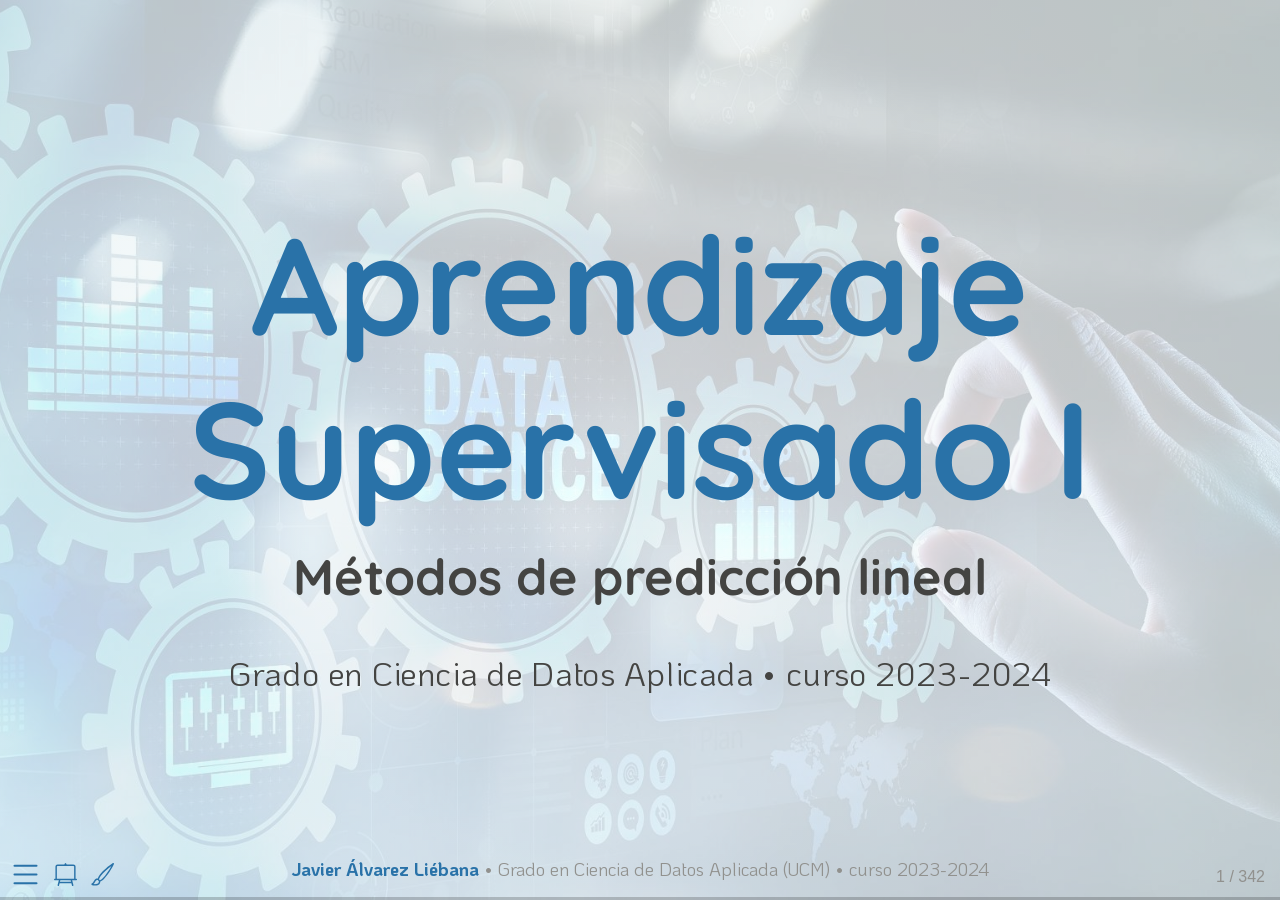
==== commit 9dbe4ec5: "multi regresion BIC/AIC" ====
--- a/diapos/index.html
+++ b/diapos/index.html
@@ -2723,7 +2723,7 @@
 <div class="cell">
 <div class="sourceCode cell-code" id="cb85"><pre class="sourceCode numberSource r number-lines code-with-copy"><code class="sourceCode r"><span id="cb85-1"><a href="#cb85-1"></a><span class="fu">check_autocorrelation</span>(ajuste_AGST)</span></code><button title="Copy to Clipboard" class="code-copy-button"><i class="bi"></i></button></pre></div>
 <div class="cell-output cell-output-stdout">
-<pre><code>OK: Residuals appear to be independent and not autocorrelated (p = 0.550).</code></pre>
+<pre><code>OK: Residuals appear to be independent and not autocorrelated (p = 0.588).</code></pre>
 </div>
 </div>
 <p>Por último, <code>check_autocorrelation()</code> comprueba como efectivamente los <span class="hl-yellow"><strong>residuales/errores son independientes</strong></span>, haciendo un test de autocorrelación (nos tiene que salir lo contrario a una serie temporal, que el error i no depende del i-1).</p>
@@ -3352,9 +3352,9 @@
 
 Name          | Model |  AIC (weights) | AICc (weights) |  BIC (weights) |    R2 | R2 (adj.) |  RMSE | Sigma
 ------------------------------------------------------------------------------------------------------------
-ajuste_lineal |    lm | 3650.1 (0.974) | 3650.2 (0.975) | 3664.9 (&gt;.999) | 0.815 |     0.815 | 1.496 | 1.498
-ajuste_6pred  |    lm | 3657.4 (0.026) | 3657.5 (0.025) | 3696.6 (&lt;.001) | 0.816 |     0.814 | 1.494 | 1.500
-ajuste_23pred |    lm | 3674.5 (&lt;.001) | 3675.8 (&lt;.001) | 3797.2 (&lt;.001) | 0.819 |     0.814 | 1.482 | 1.500</code></pre>
+ajuste_lineal |    lm | 3650.1 (0.980) | 3650.2 (0.981) | 3664.9 (&gt;.999) | 0.815 |     0.815 | 1.496 | 1.498
+ajuste_6pred  |    lm | 3657.9 (0.020) | 3658.0 (0.019) | 3697.1 (&lt;.001) | 0.815 |     0.814 | 1.495 | 1.500
+ajuste_23pred |    lm | 3678.2 (&lt;.001) | 3679.5 (&lt;.001) | 3800.9 (&lt;.001) | 0.818 |     0.814 | 1.485 | 1.503</code></pre>
 </div>
 </div>
 <p>Con <code>compare_performance()</code> podemos comparar métricas de modelos.</p>
@@ -3399,12 +3399,12 @@
 
 Name     | Model |  AIC (weights) | AICc (weights) |  BIC (weights) |    R2 | R2 (adj.) |  RMSE | Sigma
 -------------------------------------------------------------------------------------------------------
-ajuste_1 |    lm |  120.2 (&gt;.999) |  120.3 (&gt;.999) |  135.0 (&gt;.999) | 0.997 |     0.997 | 0.256 | 0.256
-ajuste_2 |    lm | 2815.6 (&lt;.001) | 2815.6 (&lt;.001) | 2830.3 (&lt;.001) | 0.960 |     0.959 | 0.986 | 0.987
-ajuste_3 |    lm | 3658.5 (&lt;.001) | 3658.5 (&lt;.001) | 3673.2 (&lt;.001) | 0.910 |     0.910 | 1.503 | 1.504
-ajuste_4 |    lm | 4187.1 (&lt;.001) | 4187.2 (&lt;.001) | 4201.9 (&lt;.001) | 0.859 |     0.859 | 1.957 | 1.959
-ajuste_5 |    lm | 5672.1 (&lt;.001) | 5672.1 (&lt;.001) | 5686.8 (&lt;.001) | 0.563 |     0.563 | 4.113 | 4.117
-ajuste_6 |    lm | 7062.9 (&lt;.001) | 7062.9 (&lt;.001) | 7077.6 (&lt;.001) | 0.268 |     0.267 | 8.244 | 8.253</code></pre>
+ajuste_1 |    lm |   82.9 (&gt;.999) |   82.9 (&gt;.999) |   97.6 (&gt;.999) | 0.997 |     0.997 | 0.251 | 0.252
+ajuste_2 |    lm | 2819.9 (&lt;.001) | 2819.9 (&lt;.001) | 2834.6 (&lt;.001) | 0.956 |     0.956 | 0.988 | 0.989
+ajuste_3 |    lm | 3606.7 (&lt;.001) | 3606.8 (&lt;.001) | 3621.5 (&lt;.001) | 0.909 |     0.909 | 1.464 | 1.466
+ajuste_4 |    lm | 4227.3 (&lt;.001) | 4227.3 (&lt;.001) | 4242.0 (&lt;.001) | 0.844 |     0.844 | 1.997 | 1.999
+ajuste_5 |    lm | 5561.2 (&lt;.001) | 5561.2 (&lt;.001) | 5575.9 (&lt;.001) | 0.570 |     0.569 | 3.891 | 3.895
+ajuste_6 |    lm | 6985.0 (&lt;.001) | 6985.1 (&lt;.001) | 6999.8 (&lt;.001) | 0.228 |     0.227 | 7.929 | 7.937</code></pre>
 </div>
 </div>
 </section>
@@ -3465,18 +3465,18 @@
 
 Residuals:
      Min       1Q   Median       3Q      Max 
--1.24546 -0.43227  0.08401  0.42295  1.56008 
+-1.81108 -0.36225 -0.03199  0.45864  1.95531 
 
 Coefficients:
             Estimate Std. Error t value Pr(&gt;|t|)    
-(Intercept)  1.00276    0.09547   10.50   &lt;2e-16 ***
-x           -1.97106    0.07946  -24.81   &lt;2e-16 ***
+(Intercept)  0.91081    0.09628    9.46   &lt;2e-16 ***
+x           -1.83122    0.08013  -22.85   &lt;2e-16 ***
 ---
 Signif. codes:  0 '***' 0.001 '**' 0.01 '*' 0.05 '.' 0.1 ' ' 1
 
-Residual standard error: 0.6031 on 198 degrees of freedom
-Multiple R-squared:  0.7566,    Adjusted R-squared:  0.7553 
-F-statistic: 615.3 on 1 and 198 DF,  p-value: &lt; 2.2e-16</code></pre>
+Residual standard error: 0.6082 on 198 degrees of freedom
+Multiple R-squared:  0.7251,    Adjusted R-squared:  0.7237 
+F-statistic: 522.2 on 1 and 198 DF,  p-value: &lt; 2.2e-16</code></pre>
 </div>
 </div>
 <div class="fragment">
@@ -3504,18 +3504,18 @@
 
 Residuals:
      Min       1Q   Median       3Q      Max 
--1.42741 -0.28413  0.03632  0.24599  1.86724 
+-2.13575 -0.28567 -0.01292  0.19794  3.15748 
 
 Coefficients:
             Estimate Std. Error t value Pr(&gt;|t|)    
-(Intercept)  0.92917    0.08210   11.32   &lt;2e-16 ***
-x           -1.89943    0.07083  -26.82   &lt;2e-16 ***
+(Intercept)  0.96657    0.08582   11.26   &lt;2e-16 ***
+x           -1.95898    0.07405  -26.46   &lt;2e-16 ***
 ---
 Signif. codes:  0 '***' 0.001 '**' 0.01 '*' 0.05 '.' 0.1 ' ' 1
 
-Residual standard error: 0.5783 on 198 degrees of freedom
-Multiple R-squared:  0.7841,    Adjusted R-squared:  0.783 
-F-statistic: 719.1 on 1 and 198 DF,  p-value: &lt; 2.2e-16</code></pre>
+Residual standard error: 0.6046 on 198 degrees of freedom
+Multiple R-squared:  0.7795,    Adjusted R-squared:  0.7784 
+F-statistic: 699.9 on 1 and 198 DF,  p-value: &lt; 2.2e-16</code></pre>
 </div>
 </div>
 </section>
@@ -4050,39 +4050,763 @@
 </section>
 <section id="bondad-de-ajuste-3" class="slide level2">
 <h2>Bondad de ajuste</h2>
-</section>
-<section id="intervalos-predicción" class="slide level2">
-<h2>Intervalos predicción</h2>
-</section>
+<p>Como ya hemos hablado, el conocido como <span class="math inline">\(R^2\)</span> o <span class="hl-yellow"><strong>bondad de ajuste</strong></span> o el <span class="hl-yellow"><strong>coeficiente de determinación</strong></span> es una forma sencilla, y relacionada con el ANOVA, para cuantificar la <span class="hl-yellow"><strong>cantidad de información explicada por el modelo</strong></span> definida como</p>
+<p><span class="math display">\[R^2 = \text{Ratio info explicada} = \frac{SSR}{SST} =_{lineal} 1 - \frac{SSE}{SST} = 1 - \frac{s_{r}^{2}}{s_{y}^{2}} =  1 - \frac{\frac{n-p-1}{n}\widehat{\sigma}_{\varepsilon}^{2}}{s_{y}^{2}}\]</span></p>
+<p>Por definición, la <span class="hl-yellow"><strong>bondad de ajuste está entre 0 y 1</strong></span> pero además <span class="hl_red"><strong>presenta un problema en el caso multivariante</strong></span></p>
+<ul>
+<li><span class="hl-yellow"><strong>Más predictoras</strong></span> implica que <span class="hl-yellow"><strong><span class="math inline">\(R^2\)</span> crece</strong></span> (al aumentar <span class="math inline">\(p\)</span>), ¡incluso aunque dichas <span class="hl-red"><strong>predictoras no sean significativas</strong></span>!</li>
+</ul>
+</section>
+<section id="r2-ajustado" class="slide level2">
+<h2>R2 ajustado</h2>
+<p>Para evitar dicho problema vamos a definir la conocida como <span class="hl-yellow"><strong>bondad de ajuste ajustada</strong></span></p>
+<p><span class="math display">\[R_{adj}^2 = 1 - \frac{\frac{SSE}{n-p-1}}{\frac{SST}{n-1}} = 1 - \frac{SSE}{SST}\frac{n-1}{n-p-1}  = 1 - \frac{\widehat{\sigma}_{\varepsilon}^{2}}{SST}(n-1)\]</span></p>
+<div class="fragment">
+<p>Así el <span class="math inline">\(R_{adj}^2\)</span> <span class="hl-green"><strong>no depende del número de predictoras de manera directa</strong></span> (si sigue dependiendo del ruido, de manera que descenderá solo cuando incrementar <span class="math inline">\(p\)</span> implica reducir el error, es decir, variables con un efecto significativo). Se cumple además que que si <span class="math inline">\(p=1\)</span></p>
+<p><span class="math display">\[\lim_{n\to \infty} R_{adj}^2 = \lim_{n\to \infty} \left(1 - \frac{\widehat{\sigma}_{\varepsilon}^{2}}{SST}(n-1) \right) = \lim_{n\to \infty} \left(1 - \frac{\widehat{\sigma}_{\varepsilon}^{2}}{SST}(n-p-1) \right) = R^2\]</span></p>
+</div>
+</section>
+<section id="r2-ajustado-1" class="slide level2">
+<h2>R2 ajustado</h2>
+<p>Para ver mejor su diferencia debes realizar el siguiente <span class="hl-yellow"><strong>estudio de simulación</strong></span> (si quieres fija semilla <code>set.seed(12345)</code>):</p>
+<div class="fragment">
+<ol type="1">
+<li>Considera dos predictoras <span class="math inline">\(X_1 \sim N(0, 1)\)</span> y <span class="math inline">\(X_2 \sim N(0, 1)\)</span> de tamaño muestral <span class="math inline">\(n = 200\)</span>. Considera el ruido como <span class="math inline">\(\varepsilon \sim N(0, \sigma = 12)\)</span></li>
+</ol>
+</div>
+<div class="fragment">
+<ol start="2" type="1">
+<li>Simula el modelo <span class="math inline">\(Y_i = \beta_0 + \beta_1 X_{i1} + \beta_2 X_{i2} + \varepsilon_i\)</span> con <span class="math inline">\(\beta_0 = 0.01\)</span>, <span class="math inline">\(\beta_1 = 1.5\)</span> y <span class="math inline">\(\beta_2 = -1.5\)</span></li>
+</ol>
+</div>
+<div class="fragment">
+<ol start="3" type="1">
+<li>Realiza el ajuste con todas las predictoras y calcula el <span class="math inline">\(R^2\)</span> y el <span class="math inline">\(R_{adj}^2\)</span> (lo necesitamos guardar, así usa la fórmula no la salida del <code>lm()</code>)</li>
+</ol>
+</div>
+<div class="fragment">
+<ol start="4" type="1">
+<li>Repite este proceso <span class="math inline">\(M = 300\)</span> veces (vuelve a simular las variables, vuelve a construir el modelo, y obtén de nuevo las bondades de ajuste, de manera que tengamos <span class="math inline">\(300\)</span> de cada uno)</li>
+</ol>
+</div>
+</section>
+<section id="r2-ajustado-2" class="slide level2">
+<h2>R2 ajustado</h2>
+<p>Lo que debería salirte si fijas <code>set.seed(12345)</code></p>
+
+<img data-src="index_files/figure-revealjs/unnamed-chunk-93-1.png" width="960" class="r-stretch"></section>
+<section id="r2-ajustado-3" class="slide level2">
+<h2>R2 ajustado</h2>
+<p>Repite el estudio de simulación añadiendo</p>
+<ol type="1">
+<li><p>Una nueva predictora “basura” <span class="math inline">\(X_3 \sim N(0, 2)\)</span> tal que <span class="math inline">\(Y_i = \beta_0 + \beta_1 X_{i1} + \beta_2 X_{i2} + 10^{-10} X_{i3} + \varepsilon_i\)</span>.</p></li>
+<li><p>Dos nuevas predictora “basura” <span class="math inline">\(X_3 \sim N(0, 2)\)</span> y <span class="math inline">\(X_4 \sim N(0, 2)\)</span> tal que <span class="math inline">\(Y_i = \beta_0 + \beta_1 X_{i1} + \beta_2 X_{i2} + 10^{-10} X_{i3} + 10^{-10} X_{i4} + \varepsilon_i\)</span>.</p></li>
+</ol>
+<p>…</p>
+<ol start="3" type="1">
+<li>195 nuevas predictora “basura” <span class="math inline">\(X_j \sim N(0, 2)\)</span> tal que <span class="math inline">\(Y_i = \beta_0 + \beta_1 X_{i1} + \beta_2 X_{i2} + \displaystyle \sum_{j=3}^{195} 10^{-10} X_{ij} + \varepsilon_i\)</span>.</li>
+</ol>
+<p>Ahora debes obtener <span class="math inline">\(300*195\)</span> valores de <span class="math inline">\(R^2\)</span> y <span class="math inline">\(R_{adj}^2\)</span> (300 simulaciones por cada nueva predictora que añadimos)</p>
+</section>
+<section id="r2-ajustado-4" class="slide level2">
+<h2>R2 ajustado</h2>
+
+<img data-src="img/predictoras-R2.png" class="r-stretch"></section>
 <section id="multicolinealidad" class="slide level2">
 <h2>Multicolinealidad</h2>
-</section>
-<section id="caso-práctico-3" class="slide level2">
-<h2>Caso práctico</h2>
-</section>
+<p>Uno de los mayores problemas de los <span class="hl-yellow"><strong>modelos lineales multivariantes</strong></span> es el conocido como <span class="hl-red"><strong>problema de colinealidad</strong></span></p>
+<div class="fragment">
+<p>Imagina un modelo <span class="math inline">\(Y = \beta_0 + \beta_1 X_1 + \beta_2X_2 + \beta_3 X_3\)</span>, donde <span class="math inline">\(X_3\)</span> es definida como (literal) la suma de <span class="math inline">\(X_1\)</span> y <span class="math inline">\(X_2\)</span>.</p>
+<div class="cell">
+<div class="sourceCode cell-code" id="cb149"><pre class="sourceCode numberSource r number-lines code-with-copy"><code class="sourceCode r"><span id="cb149-1"><a href="#cb149-1"></a>n <span class="ot">&lt;-</span> <span class="dv">200</span></span>
+<span id="cb149-2"><a href="#cb149-2"></a>x_1 <span class="ot">&lt;-</span> <span class="fu">rnorm</span>(n, <span class="at">sd =</span> <span class="dv">2</span>)</span>
+<span id="cb149-3"><a href="#cb149-3"></a>x_2 <span class="ot">&lt;-</span> <span class="fu">rnorm</span>(n, <span class="at">sd =</span> <span class="dv">2</span>)</span>
+<span id="cb149-4"><a href="#cb149-4"></a>x_3 <span class="ot">&lt;-</span> x_1 <span class="sc">+</span> x_2</span>
+<span id="cb149-5"><a href="#cb149-5"></a>eps <span class="ot">&lt;-</span> <span class="fu">rnorm</span>(n)</span>
+<span id="cb149-6"><a href="#cb149-6"></a></span>
+<span id="cb149-7"><a href="#cb149-7"></a>y <span class="ot">&lt;-</span> <span class="fl">0.5</span> <span class="sc">-</span> <span class="dv">2</span><span class="sc">*</span>x_1 <span class="sc">+</span> <span class="dv">3</span><span class="sc">*</span>x_2 <span class="sc">-</span><span class="fl">2.5</span><span class="sc">*</span>x_3</span>
+<span id="cb149-8"><a href="#cb149-8"></a>datos <span class="ot">&lt;-</span> <span class="fu">tibble</span>(y, x_1, x_2, x_3)</span>
+<span id="cb149-9"><a href="#cb149-9"></a>ajuste <span class="ot">&lt;-</span> <span class="fu">lm</span>(<span class="at">data =</span> datos, <span class="at">formula =</span> y <span class="sc">~</span> .)</span></code><button title="Copy to Clipboard" class="code-copy-button"><i class="bi"></i></button></pre></div>
+</div>
+</div>
+</section>
+<section id="multicolinealidad-1" class="slide level2">
+<h2>Multicolinealidad</h2>
+<p>Como ya vimos en el ejemplo de <code>wine.csv</code>, cuando tenemos <span class="hl-yellow"><strong>dos o más predictoras que dependen linealmente entre sí</strong></span> la matriz <span class="math inline">\(\left(X^{T} X \right)^{-1}\)</span> no se puede invertir ya que es singular (determinante igual a 0), así que debe eliminar una de las ecuaciones para que el problema sea de rango completo</p>
+<p>Esto se conoce como <span class="hl-yellow"><strong>colinealidad exacta</strong></span></p>
+<div class="cell">
+<div class="sourceCode cell-code" id="cb150"><pre class="sourceCode numberSource r number-lines code-with-copy"><code class="sourceCode r"><span id="cb150-1"><a href="#cb150-1"></a>ajuste <span class="sc">|&gt;</span> <span class="fu">summary</span>()</span></code><button title="Copy to Clipboard" class="code-copy-button"><i class="bi"></i></button></pre></div>
+<div class="cell-output cell-output-stdout">
+<pre><code>
+Call:
+lm(formula = y ~ ., data = datos)
+
+Residuals:
+       Min         1Q     Median         3Q        Max 
+-3.831e-14 -5.420e-16  4.900e-17  7.360e-16  8.115e-15 
+
+Coefficients: (1 not defined because of singularities)
+              Estimate Std. Error    t value Pr(&gt;|t|)    
+(Intercept)  5.000e-01  2.174e-16  2.300e+15   &lt;2e-16 ***
+x_1         -4.500e+00  1.144e-16 -3.934e+16   &lt;2e-16 ***
+x_2          5.000e-01  1.160e-16  4.312e+15   &lt;2e-16 ***
+x_3                 NA         NA         NA       NA    
+---
+Signif. codes:  0 '***' 0.001 '**' 0.01 '*' 0.05 '.' 0.1 ' ' 1
+
+Residual standard error: 3.069e-15 on 197 degrees of freedom
+Multiple R-squared:      1, Adjusted R-squared:      1 
+F-statistic: 7.877e+32 on 2 and 197 DF,  p-value: &lt; 2.2e-16</code></pre>
+</div>
+</div>
+</section>
+<section id="multicolinealidad-2" class="slide level2">
+<h2>Multicolinealidad</h2>
+<p>La colinealidad exacta es solo el ejemplo más extremo de lo que se conoce como <span class="hl-red"><strong>problema de colinealidad</strong></span>: un problema que aparece cuando varias predictoras están <strong>altamente correladas</strong>. Un <span class="hl-yellow"><strong>problema de colinealidad</strong></span> tiene principalmente dos consecuencias:</p>
+<div class="fragment">
+<ul>
+<li><span class="hl-red"><strong>Reduce la precisión de los estimadores</strong></span> ya que la matriz <span class="math inline">\(X^{T} X\)</span>, según aumenta la dependencia, tiene un determinante cada vez más cercano a 0, por lo que <span class="math inline">\(\left(\mathbf{X}^{T}\mathbf{X} \right)^{-1}\)</span>, que siempre depende de <span class="math inline">\(1/det\left( \mathbf{X}^{T}\mathbf{X} \right)\)</span>, tendrá valores cada vez más grandes. Dado que <span class="math inline">\(\widehat{\beta}_j\sim N \left(\beta_j, SE \left(\widehat{\beta}_j\right)^2 \right)\)</span>, con <span class="math inline">\(SE \left(\widehat{\beta}_j\right)^2 = \sigma_{\varepsilon}^2 v_j\)</span> siendo <span class="math inline">\(v_j\)</span> el elemento <span class="math inline">\(j\)</span>-ésimo de la diagonal de <span class="math inline">\(\left( \mathbf{X}^{T}\mathbf{X} \right)^{-1}\)</span>, implica que <span class="hl_yellow"><strong>a mayor colinealidad, mayor varianza de las estimaciones</strong></span></li>
+</ul>
+</div>
+<div class="fragment">
+<ul>
+<li><span class="hl-red"><strong>Distorsiona los efectos</strong></span> de los predictores sobre la respuesta</li>
+</ul>
+</div>
+</section>
+<section id="multicolinealidad-3" class="slide level2">
+<h2>Multicolinealidad</h2>
+<p>¿Pero qué sucede cuando esa <span class="hl-yellow"><strong>colinealidad no es tan obvia</strong></span>? Veamos un ejemplo sencillo: simula el siguiente modelo (para <span class="math inline">\(n = 100\)</span>)</p>
+<p><span class="math display">\[Y = 1 + 0.5 X_1 + 2 X_2 - 3 X_3 - X_4 + \varepsilon, \quad \varepsilon \sim N(0, 1)\]</span></p>
+<ul>
+<li><p><span class="math inline">\(X_1 \sim N(0, 1)\)</span>, <span class="math inline">\(X_2 = 0.5*X_1 + N(0, 1)\)</span> y <span class="math inline">\(X_3 = 0.5*X_2 + N(0, 1)\)</span></p></li>
+<li><p><span class="math inline">\(X_4 = -X_1 + X_2 + N(0, 0.5)\)</span></p></li>
+</ul>
+<div class="cell">
+<details>
+<summary>Código</summary>
+<div class="sourceCode cell-code" id="cb152"><pre class="sourceCode numberSource r number-lines code-with-copy"><code class="sourceCode r"><span id="cb152-1"><a href="#cb152-1"></a><span class="fu">set.seed</span>(<span class="dv">12345</span>)</span>
+<span id="cb152-2"><a href="#cb152-2"></a>n <span class="ot">&lt;-</span> <span class="dv">100</span></span>
+<span id="cb152-3"><a href="#cb152-3"></a></span>
+<span id="cb152-4"><a href="#cb152-4"></a>x1 <span class="ot">&lt;-</span> <span class="fu">rnorm</span>(n)</span>
+<span id="cb152-5"><a href="#cb152-5"></a>x2 <span class="ot">&lt;-</span> <span class="fl">0.5</span> <span class="sc">*</span> x1 <span class="sc">+</span> <span class="fu">rnorm</span>(n)</span>
+<span id="cb152-6"><a href="#cb152-6"></a>x3 <span class="ot">&lt;-</span> <span class="fl">0.5</span> <span class="sc">*</span> x2 <span class="sc">+</span> <span class="fu">rnorm</span>(n)</span>
+<span id="cb152-7"><a href="#cb152-7"></a>x4 <span class="ot">&lt;-</span> <span class="sc">-</span>x1 <span class="sc">+</span> x2 <span class="sc">+</span> <span class="fu">rnorm</span>(n, <span class="at">sd =</span> <span class="fl">0.5</span>)</span>
+<span id="cb152-8"><a href="#cb152-8"></a>eps <span class="ot">&lt;-</span> <span class="fu">rnorm</span>(<span class="dv">100</span>)</span>
+<span id="cb152-9"><a href="#cb152-9"></a></span>
+<span id="cb152-10"><a href="#cb152-10"></a>y <span class="ot">&lt;-</span> <span class="dv">1</span> <span class="sc">+</span> <span class="fl">0.5</span> <span class="sc">*</span> x1 <span class="sc">+</span> <span class="dv">2</span> <span class="sc">*</span> x2 <span class="sc">-</span> <span class="dv">3</span> <span class="sc">*</span> x3 <span class="sc">-</span> x4 <span class="sc">+</span> eps</span>
+<span id="cb152-11"><a href="#cb152-11"></a>datos <span class="ot">&lt;-</span> <span class="fu">tibble</span>(y, x1, x2, x3, x4)</span></code><button title="Copy to Clipboard" class="code-copy-button"><i class="bi"></i></button></pre></div>
+</details>
+</div>
+<p>¿Cómo serán sus <strong>correlaciones (lineales)</strong>?</p>
+</section>
+<section id="multicolinealidad-4" class="slide level2">
+<h2>Multicolinealidad</h2>
+<p>A priori <span class="hl-yellow"><strong>no se observa un problema obvio de colinealidad</strong></span> ya que no hay dos predictoras altamente correladas.</p>
+<div class="cell">
+<div class="sourceCode cell-code" id="cb153"><pre class="sourceCode numberSource r number-lines code-with-copy"><code class="sourceCode r"><span id="cb153-1"><a href="#cb153-1"></a>datos <span class="sc">|&gt;</span> </span>
+<span id="cb153-2"><a href="#cb153-2"></a>  <span class="fu">correlate</span>()</span></code><button title="Copy to Clipboard" class="code-copy-button"><i class="bi"></i></button></pre></div>
+<div class="cell-output cell-output-stdout">
+<pre><code># A tibble: 5 × 6
+  term       y     x1     x2     x3     x4
+  &lt;chr&gt;  &lt;dbl&gt;  &lt;dbl&gt;  &lt;dbl&gt;  &lt;dbl&gt;  &lt;dbl&gt;
+1 y     NA      0.441  0.147 -0.653 -0.213
+2 x1     0.441 NA      0.550  0.279 -0.311
+3 x2     0.147  0.550 NA      0.464  0.554
+4 x3    -0.653  0.279  0.464 NA      0.142
+5 x4    -0.213 -0.311  0.554  0.142 NA    </code></pre>
+</div>
+</div>
+</section>
+<section id="multicolinealidad-5" class="slide level2">
+<h2>Multicolinealidad</h2>
+<p>Por la definición realizada es obvio que hay una <span class="hl-yellow"><strong>dependencia lineal entre todas las predictoras</strong></span>, pero al ser una relación lineal más compleja (con ruido de por medio y distintas predictoras interactuando a la vez), una simple <span class="hl-yellow"><strong>revisión de las correlaciones es necesaria pero no suficiente</strong></span> ya que puede ocultar problemas de colinealidad que sí existen.</p>
+<div class="cell">
+<div class="sourceCode cell-code" id="cb155"><pre class="sourceCode numberSource r number-lines code-with-copy"><code class="sourceCode r"><span id="cb155-1"><a href="#cb155-1"></a>datos <span class="sc">|&gt;</span> </span>
+<span id="cb155-2"><a href="#cb155-2"></a>  <span class="fu">cor</span>() <span class="sc">|&gt;</span> </span>
+<span id="cb155-3"><a href="#cb155-3"></a>  <span class="fu">corrplot</span>(<span class="at">method =</span> <span class="st">"color"</span>, <span class="at">addCoef.col =</span> <span class="st">"#121212"</span>)</span></code><button title="Copy to Clipboard" class="code-copy-button"><i class="bi"></i></button></pre></div>
+
+</div>
+<img data-src="index_files/figure-revealjs/unnamed-chunk-99-1.png" width="960" class="r-stretch"></section>
+<section id="multicolinealidad-6" class="slide level2">
+<h2>Multicolinealidad</h2>
+<p>Necesitamos por tanto una forma de cuantificar dicha multicolinealidad, y para ello usaremos el conocido como <span class="hl-yellow"><strong>factor de inflación de la varianza (VIF)</strong></span></p>
+<div class="fragment">
+<p>Para cada coeficiente <span class="math inline">\(\beta_j\)</span>, y su estimador <span class="math inline">\(\widehat{\beta}_j\)</span>, se define el VIF como</p>
+<p><span class="math display">\[VIF\left(\widehat {\beta_j} \right) = \frac{1}{1 - R^2_{X_j | X_{-j}}}, \quad R_{j}^2:= R^2_{X_j | X_{-j}}\]</span></p>
+<p>donde <span class="math inline">\(R_{j}^2\)</span> representa la <span class="hl-yellow"><strong>bondad de ajuste <span class="math inline">\(R^2\)</span> cuando predecimos con una regresión lineal multivariante la predictora <span class="math inline">\(X_j\)</span></strong></span> en función del resto de predictoras (sin la variable objetivo)</p>
+<p><span class="math display">\[X_j = \gamma_0 + \gamma_1 X_1 + \ldots + \gamma_{j-1} X_{j-1} + \gamma_{j+1} X_{j+1} + \ldots + \gamma_j X_j\]</span></p>
+</div>
+</section>
+<section id="multicolinealidad-7" class="slide level2">
+<h2>Multicolinealidad</h2>
+<p><span class="math display">\[VIF\left(\widehat {\beta_j} \right) = \frac{1}{1 - R^2_{X_j | X_{-j}}}, \quad R_{j}^2:= R^2_{X_j | X_{-j}}\]</span></p>
+<p>La idea es <span class="hl-yellow"><strong>cuantificar como de relacionado está cada predictor</strong></span> respecto al resto (de manera conjunta, no dos a dos). Nota: <strong>siempre es mayor que 1</strong></p>
+<div class="fragment">
+<ul>
+<li>Si <span class="math inline">\(VIF\left(\widehat {\beta_j} \right)\)</span> <span class="hl-yellow"><strong>cercano a 1</strong></span>, entonces <span class="math inline">\(R_{j}^{2}\)</span> cercano a 0 –&gt; variabilidad del predictor <span class="math inline">\(X_j\)</span> no se puede explicar con la combinación lineal de otras</li>
+</ul>
+</div>
+<div class="fragment">
+<ul>
+<li>Si <span class="math inline">\(VIF\left(\widehat {\beta_j} \right)\)</span> <span class="hl-yellow"><strong>mayor que 5</strong></span>, entonces <span class="math inline">\(1 - R_{j}^{2} &lt; 0.2\)</span>, ergo <span class="math inline">\(R_{j}^{2} &gt; 0.8\)</span> –&gt; problema moderado de colinealidad</li>
+</ul>
+</div>
+<div class="fragment">
+<ul>
+<li>Si además <span class="math inline">\(VIF\left(\widehat {\beta_j} \right)\)</span> <span class="hl-yellow"><strong>mayor que 10</strong></span>, entonces <span class="math inline">\(R_{j}^{2} &gt; 0.9\)</span> –&gt; problema grave de colinealidad</li>
+</ul>
+</div>
+</section>
+<section id="multicolinealidad-8" class="slide level2">
+<h2>Multicolinealidad</h2>
+<p>Para calcular el <span class="math inline">\(VIF\)</span> podemos o bien hacer regresión con cada parámetro, de manera manual, o bien hacer uso de <code>check_collinearity()</code> del paquete <code>{performance}</code></p>
+<div class="cell">
+<div class="sourceCode cell-code" id="cb156"><pre class="sourceCode numberSource r number-lines code-with-copy"><code class="sourceCode r"><span id="cb156-1"><a href="#cb156-1"></a>ajuste <span class="ot">&lt;-</span> <span class="fu">lm</span>(<span class="at">data =</span> datos, y <span class="sc">~</span> .)</span>
+<span id="cb156-2"><a href="#cb156-2"></a>performance<span class="sc">::</span><span class="fu">check_collinearity</span>(ajuste)</span></code><button title="Copy to Clipboard" class="code-copy-button"><i class="bi"></i></button></pre></div>
+<div class="cell-output cell-output-stdout">
+<pre><code># Check for Multicollinearity
+
+Low Correlation
+
+ Term  VIF    VIF 95% CI Increased SE Tolerance Tolerance 95% CI
+   x3 1.38 [1.16,  1.88]         1.18      0.72     [0.53, 0.86]
+
+Moderate Correlation
+
+ Term  VIF    VIF 95% CI Increased SE Tolerance Tolerance 95% CI
+   x1 7.07 [5.10,  9.99]         2.66      0.14     [0.10, 0.20]
+   x4 7.29 [5.25, 10.30]         2.70      0.14     [0.10, 0.19]
+
+High Correlation
+
+ Term   VIF    VIF 95% CI Increased SE Tolerance Tolerance 95% CI
+   x2 10.41 [7.42, 14.79]         3.23      0.10     [0.07, 0.13]</code></pre>
+</div>
+</div>
+</section>
+<section id="multicolinealidad-9" class="slide level2">
+<h2>Multicolinealidad</h2>
+<p>Si te fijas <span class="math inline">\(VIF \left(\widehat{\beta}_2 \right) = 10.41\)</span>, que es justamente el <span class="math inline">\(1/(1-R^2)\)</span> si hacemos la regresión <span class="math inline">\(X_2\)</span> vs el resto de predictoras</p>
+<div class="cell">
+<div class="sourceCode cell-code" id="cb158"><pre class="sourceCode numberSource r number-lines code-with-copy"><code class="sourceCode r"><span id="cb158-1"><a href="#cb158-1"></a><span class="fu">check_collinearity</span>(ajuste)<span class="sc">$</span>VIF</span></code><button title="Copy to Clipboard" class="code-copy-button"><i class="bi"></i></button></pre></div>
+<div class="cell-output cell-output-stdout">
+<pre><code>[1]  7.068885 10.408006  1.381455  7.285520</code></pre>
+</div>
+<div class="sourceCode cell-code" id="cb160"><pre class="sourceCode numberSource r number-lines code-with-copy"><code class="sourceCode r"><span id="cb160-1"><a href="#cb160-1"></a>ajuste_X2 <span class="ot">&lt;-</span> <span class="fu">lm</span>(<span class="at">data =</span> datos <span class="sc">|&gt;</span> <span class="fu">select</span>(<span class="sc">-</span>y), x2 <span class="sc">~</span> .)</span>
+<span id="cb160-2"><a href="#cb160-2"></a>ajuste_X2 <span class="sc">|&gt;</span> <span class="fu">summary</span>()</span></code><button title="Copy to Clipboard" class="code-copy-button"><i class="bi"></i></button></pre></div>
+<div class="cell-output cell-output-stdout">
+<pre><code>
+Call:
+lm(formula = x2 ~ ., data = select(datos, -y))
+
+Residuals:
+     Min       1Q   Median       3Q      Max 
+-1.14613 -0.20489  0.04263  0.21392  1.09615 
+
+Coefficients:
+            Estimate Std. Error t value Pr(&gt;|t|)    
+(Intercept) -0.05919    0.03906  -1.516    0.133    
+x1           0.80757    0.03829  21.090  &lt; 2e-16 ***
+x3           0.16945    0.03925   4.317 3.85e-05 ***
+x4           0.74732    0.03355  22.274  &lt; 2e-16 ***
+---
+Signif. codes:  0 '***' 0.001 '**' 0.01 '*' 0.05 '.' 0.1 ' ' 1
+
+Residual standard error: 0.3791 on 96 degrees of freedom
+Multiple R-squared:  0.9039,    Adjusted R-squared:  0.9009 
+F-statistic: 301.1 on 3 and 96 DF,  p-value: &lt; 2.2e-16</code></pre>
+</div>
+</div>
+</section>
+<section id="multicolinealidad-10" class="slide level2">
+<h2>Multicolinealidad</h2>
+<p>El VIF podemos además <span class="hl-model"><strong>visualizarlo en una sexta gráfica</strong></span> cuando hacemos <code>check_model()</code></p>
+<div class="cell">
+<div class="sourceCode cell-code" id="cb162"><pre class="sourceCode numberSource r number-lines code-with-copy"><code class="sourceCode r"><span id="cb162-1"><a href="#cb162-1"></a><span class="fu">check_model</span>(ajuste)</span></code><button title="Copy to Clipboard" class="code-copy-button"><i class="bi"></i></button></pre></div>
+
+</div>
+<img data-src="index_files/figure-revealjs/unnamed-chunk-102-1.png" width="960" class="r-stretch"></section>
+<section id="multicolinealidad-11" class="slide level2">
+<h2>Multicolinealidad</h2>
+<p>El VIF podemos además <span class="hl-model"><strong>visualizarlo de manera manual</strong></span></p>
+<div class="cell">
+<details>
+<summary>Código</summary>
+<div class="sourceCode cell-code" id="cb163"><pre class="sourceCode numberSource r number-lines code-with-copy"><code class="sourceCode r"><span id="cb163-1"><a href="#cb163-1"></a>VIF <span class="ot">&lt;-</span> <span class="fu">tibble</span>(<span class="st">"variable"</span> <span class="ot">=</span> <span class="fu">c</span>(<span class="st">"x1"</span>, <span class="st">"x2"</span>, <span class="st">"x3"</span>, <span class="st">"x4"</span>),</span>
+<span id="cb163-2"><a href="#cb163-2"></a>              <span class="st">"VIF"</span><span class="ot">=</span> <span class="fu">check_collinearity</span>(ajuste)<span class="sc">$</span>VIF)</span>
+<span id="cb163-3"><a href="#cb163-3"></a><span class="fu">ggplot</span>(VIF) <span class="sc">+</span></span>
+<span id="cb163-4"><a href="#cb163-4"></a>  <span class="fu">geom_col</span>(<span class="fu">aes</span>(<span class="at">x =</span> variable, <span class="at">y =</span> VIF, <span class="at">fill =</span> VIF),</span>
+<span id="cb163-5"><a href="#cb163-5"></a>           <span class="at">alpha =</span> <span class="fl">0.75</span>) <span class="sc">+</span></span>
+<span id="cb163-6"><a href="#cb163-6"></a>  <span class="fu">scale_fill_gradient2</span>(<span class="at">low =</span> <span class="st">"#1B8A54"</span>, <span class="at">mid =</span> <span class="st">"#F7E865"</span>,</span>
+<span id="cb163-7"><a href="#cb163-7"></a>                       <span class="at">high =</span> <span class="st">"#CE2424"</span>, <span class="at">midpoint =</span> <span class="dv">5</span>) <span class="sc">+</span></span>
+<span id="cb163-8"><a href="#cb163-8"></a>  <span class="fu">theme_minimal</span>()</span></code><button title="Copy to Clipboard" class="code-copy-button"><i class="bi"></i></button></pre></div>
+</details>
+
+</div>
+<img data-src="index_files/figure-revealjs/unnamed-chunk-103-1.png" width="960" class="r-stretch"></section>
 <section id="selección-de-modelos" class="slide level2">
 <h2>Selección de modelos</h2>
+<p>Por lo tanto parece que obvio que en un <strong>modelo de regresión multivariante</strong> vamos a tener que que <span class="hl-yellow"><strong>seleccionar distintas variables</strong></span> para solventar esos problemas de colinealidad</p>
+<div class="fragment">
+<p>Llamaremos <span class="hl-yellow"><strong>modelo saturado</strong></span> al modelo con todas las <span class="math inline">\(p\)</span> predictoras, sin seleccionar.</p>
+</div>
+<div class="fragment">
+<p>Y como hemos visto, <span class="hl-red"><strong>no podremos simplemente comparar 2 a 2 correlaciones o p-valores</strong></span> ya que el efecto de una variable nos puede afectar en otras. ¿Qué hacer?</p>
+</div>
+</section>
+<section id="selección-de-modelos-1" class="slide level2">
+<h2>Selección de modelos</h2>
+<p>Un protocolo de actuación habitual podría ser el siguiente:</p>
+<ol type="1">
+<li><p>Hacemos el <span class="hl-yellow"><strong>ajuste del modelo saturado</strong></span></p></li>
+<li><p>Calculamos el <span class="hl-yellow"><strong>VIF de cada estimador</strong></span></p></li>
+<li><p>Adoptamos un umbral (por ejemplo, <span class="math inline">\(VIF &gt; 10\)</span>), de manera que <span class="hl-yellow"><strong>toda predictora que lo supere se elimina ya de antemano</strong></span></p></li>
+<li><p>Volvemos a chequear el VIF. Si hay que eliminar, volver al paso 3.</p></li>
+<li><p>Del resto de predictoras se hace una <span class="hl-yellow"><strong>selección más fina</strong></span>. Algunas opciones: BIC/AIC, regresión penalizada (LASSO, ridge, elastic net), PCA.</p></li>
+</ol>
+</section>
+<section id="selección-de-modelos-2" class="slide level2">
+<h2>Selección de modelos</h2>
+<p>Lo que nos dice el VIF y lo visto hasta ahora es que, incluso aunque tengan efecto, <span class="hl-yellow"><strong>añadir predictoras complejizando el modelo no es gratis</strong></span>, ya que lo hacemos a costa de <span class="hl-yellow"><strong>sobreajustar el modelo</strong></span> (la varianza de los estimadores se incrementa considerablemente)</p>
+<p>¿Cuál es el <span class="hl-yellow"><strong>número mínimo/máximo de predictoras</strong></span> que podremos incluir?</p>
+<div class="fragment">
+<ul>
+<li>El número mínimo de predictoras será <span class="math inline">\(p = 1\)</span></li>
+<li>El número máximo será <span class="math inline">\(p = n-2\)</span>, o dicho de otra forma, necesito al menos <span class="math inline">\(n \geq p+2\)</span> observaciones. Piensa en <span class="math inline">\(p=1\)</span>: si quiero una recta, necesito al menos 2 puntos para que la recta existe y al menos 3 para poder calcular la varianza residual estimada (acuérdate que se divide entre <span class="math inline">\(n-p-1\)</span>)</li>
+</ul>
+</div>
+<div class="fragment">
+<p>De manera resumida: dado un modelo con <span class="math inline">\(p\)</span> predictores, necesitaremos estimar <span class="hl-yellow"><strong><span class="math inline">\(p+2\)</span> incógnitas</strong></span> (<span class="math inline">\(p+1\)</span> coeficientes y la varianza residual).</p>
+</div>
 </section>
 <section id="bic-y-aic" class="slide level2">
 <h2>BIC y AIC</h2>
-</section>
+<p><span class="hl-yellow"><strong>¿Cómo seleccionar los predictores más adecuados para el CONJUNTO del ajuste?</strong></span></p>
+<div class="fragment">
+<p>Los métodos más conocidos son los conocidos como <span class="hl-yellow"><strong>selección de modelos stepwise (paso-a-paso)</strong></span>, que de manera <strong>iterativa</strong>, va incluyendo y descartando distintos predictores, y comparando su calidad, para decidir que <strong>combinación de parámetros</strong> es la más óptima.</p>
+</div>
+<div class="fragment">
+<p>La idea es <span class="hl-yellow"><strong>seleccionar el modelo más óptimo</strong></span> en función de un <span class="hl-yellow"><strong>criterio de información</strong></span> que combina la calidad del modelo con el número de predictoras empleadas: vamos a <span class="hl-yellow"><strong>penalizar el uso de variables que no mejore suficiente el modelo</strong></span></p>
+</div>
+</section>
+<section id="bic-y-aic-1" class="slide level2">
+<h2>BIC y AIC</h2>
+<p>Los dos criterios de información más famosos son el <span class="hl-yellow"><strong>Bayesian Information Criterion (BIC)</strong></span> y el <span class="hl-yellow"><strong>Akaike Information Criterion (AIC)</strong></span> definidos ambos como</p>
+<p><span class="math display">\[AIC/BIC_{modelo} = -Calidad + \underbrace{\text{npar(modelo)} * \text{penalización}}_{\text{Complejidad}}\]</span></p>
+<ul>
+<li><p><span class="math inline">\(\text{npar(modelo)}\)</span> es el <span class="hl-yellow"><strong>número de parámetros a estimar del modelo</strong></span>, que en el caso que nos ocupa es <span class="math inline">\(\text{npar(modelo)} = p+2\)</span> (coeficientes + var residual)</p></li>
+<li><p><span class="math inline">\(\text{Calidad}\)</span> una medida que nos diga como de bueno es nuestro ajuste: al tener signo negativo, buscamos el <span class="hl-yellow"><strong>menor valor de AIC/BIC</strong></span></p></li>
+<li><p><span class="math inline">\(\text{penalización}\)</span>: cuando sube <span class="math inline">\(p\)</span>, entonces suba el <span class="math inline">\(AIC/BIC\)</span></p></li>
+</ul>
+<p>El objetivo será probar <span class="hl-yellow"><strong>distintos modelos y quedarnos con el que tenga AIC/BIC más pequeño</strong></span></p>
+</section>
+<section id="bic-y-aic-2" class="slide level2">
+<h2>BIC y AIC</h2>
+<p>Es habitual que la <span class="hl-yellow"><strong>calidad del modelo</strong></span> venga cuantificada por <span class="math inline">\(2\ell(\text{modelo})\)</span>, donde <span class="math inline">\(\ell(\text{modelo})\)</span> es lo que se conoce como <span class="hl-yellow"><strong>log-verosimilitud del modelo</strong></span></p>
+<p><span class="math display">\[\ell(\text{modelo}) = \log \left(P \left(\text{datos} |  \left(\text{parámetros}, \text{modelo} \right) \right) \right)\]</span></p>
+<p>es decir, suponiendo que el <strong>modelo fuese correcto</strong> y los <strong>parámetros valiesen la estimación obtenida</strong>, ¿cómo de <span class="hl-yellow"><strong>probable es que mis datos hayan sido los que han sido</strong></span>?</p>
+<div class="fragment">
+<p>Así nuestros criterios quedan como</p>
+<p><span class="math display">\[AIC/BIC_{modelo} = -2\ell(\text{modelo}) + \underbrace{(p+2) * \text{penalización}}_{\text{Complejidad}}\]</span></p>
+</div>
+</section>
+<section id="bic-y-aic-3" class="slide level2">
+<h2>BIC y AIC</h2>
+<p>La diferencia entre ambos está en la <strong>penalización usada</strong></p>
+<p><span class="math display">\[BIC(modelo_p) = -2\ell(\text{modelo}) + \underbrace{(p+2) * \log(n)}_{\text{Complejidad}}\]</span></p>
+<p><span class="math display">\[AIC (modelo_p) = -2\ell(\text{modelo}) + \underbrace{(p+2) * 2}_{\text{Complejidad}}\]</span></p>
+<p>El <span class="hl-yellow"><strong>criterio BIC es más agresivo</strong></span> seleccionando variables ya que, si <span class="math inline">\(n\)</span> crece, <span class="math inline">\(\log(n) &gt;&gt; 2\)</span> (penaliza más el sobreajuste) y, además, <span class="hl-yellow"><strong>depende del tamaño muestral</strong></span></p>
+</section>
+<section id="bic-y-aic-4" class="slide level2">
+<h2>BIC y AIC</h2>
+<p>Vamos a ver un <strong>pequeño ejemplo en R</strong> con <code>wine.csv</code>, aplicando un modelo saturado (habiendo hecho un filtro inicial por VIF), un modelo solo con <code>AGST</code>, otro con <code>AGST + HarvestRain</code> y otro con <code>AGST + HarvestRain + Year</code>, y calcular su BIC/AIC con las funciones <code>BIC()</code> y <code>AIC()</code></p>
+<div class="cell">
+<div class="sourceCode cell-code" id="cb164"><pre class="sourceCode numberSource r number-lines code-with-copy"><code class="sourceCode r"><span id="cb164-1"><a href="#cb164-1"></a>datos <span class="ot">&lt;-</span> <span class="fu">read_csv</span>(<span class="at">file =</span> <span class="st">"./datos/wine.csv"</span>)</span>
+<span id="cb164-2"><a href="#cb164-2"></a>ajuste_saturado <span class="ot">&lt;-</span> <span class="fu">lm</span>(<span class="at">data =</span> datos, <span class="at">formula =</span> Price <span class="sc">~</span> .)</span>
+<span id="cb164-3"><a href="#cb164-3"></a>ajuste_1 <span class="ot">&lt;-</span> <span class="fu">lm</span>(<span class="at">data =</span> datos, <span class="at">formula =</span> Price <span class="sc">~</span> AGST)</span>
+<span id="cb164-4"><a href="#cb164-4"></a>ajuste_2 <span class="ot">&lt;-</span> <span class="fu">lm</span>(<span class="at">data =</span> datos, <span class="at">formula =</span> Price <span class="sc">~</span> AGST <span class="sc">+</span> HarvestRain)</span>
+<span id="cb164-5"><a href="#cb164-5"></a>ajuste_3 <span class="ot">&lt;-</span> <span class="fu">lm</span>(<span class="at">data =</span> datos, <span class="at">formula =</span> Price <span class="sc">~</span> AGST <span class="sc">+</span> HarvestRain <span class="sc">+</span> Age)</span></code><button title="Copy to Clipboard" class="code-copy-button"><i class="bi"></i></button></pre></div>
+</div>
+<div class="columns">
+<div class="column" style="width:50%;">
+<div class="cell">
+<div class="sourceCode cell-code" id="cb165"><pre class="sourceCode numberSource r number-lines code-with-copy"><code class="sourceCode r"><span id="cb165-1"><a href="#cb165-1"></a><span class="fu">BIC</span>(ajuste_saturado)</span></code><button title="Copy to Clipboard" class="code-copy-button"><i class="bi"></i></button></pre></div>
+<div class="cell-output cell-output-stdout">
+<pre><code>[1] 26.62387</code></pre>
+</div>
+<div class="sourceCode cell-code" id="cb167"><pre class="sourceCode numberSource r number-lines code-with-copy"><code class="sourceCode r"><span id="cb167-1"><a href="#cb167-1"></a><span class="fu">BIC</span>(ajuste_1)</span></code><button title="Copy to Clipboard" class="code-copy-button"><i class="bi"></i></button></pre></div>
+<div class="cell-output cell-output-stdout">
+<pre><code>[1] 45.00735</code></pre>
+</div>
+</div>
+</div><div class="column" style="width:50%;">
+<div class="cell">
+<div class="sourceCode cell-code" id="cb169"><pre class="sourceCode numberSource r number-lines code-with-copy"><code class="sourceCode r"><span id="cb169-1"><a href="#cb169-1"></a><span class="fu">BIC</span>(ajuste_2)</span></code><button title="Copy to Clipboard" class="code-copy-button"><i class="bi"></i></button></pre></div>
+<div class="cell-output cell-output-stdout">
+<pre><code>[1] 33.04011</code></pre>
+</div>
+<div class="sourceCode cell-code" id="cb171"><pre class="sourceCode numberSource r number-lines code-with-copy"><code class="sourceCode r"><span id="cb171-1"><a href="#cb171-1"></a><span class="fu">BIC</span>(ajuste_3)</span></code><button title="Copy to Clipboard" class="code-copy-button"><i class="bi"></i></button></pre></div>
+<div class="cell-output cell-output-stdout">
+<pre><code>[1] 26.44583</code></pre>
+</div>
+</div>
+</div>
+</div>
+</section>
+<section id="bic-y-aic-5" class="slide level2">
+<h2>BIC y AIC</h2>
+<p>Vamos a ver un <strong>pequeño ejemplo en R</strong> con <code>wine.csv</code>, aplicando un modelo saturado (habiendo hecho un filtro inicial por VIF), un modelo solo con <code>AGST</code>, otro con <code>AGST + HarvestRain</code> y otro con <code>AGST + HarvestRain + Year</code>, y calcular su BIC/AIC con las funciones <code>BIC()</code> y <code>AIC()</code></p>
+<div class="columns">
+<div class="column" style="width:50%;">
+<div class="cell">
+<div class="sourceCode cell-code" id="cb173"><pre class="sourceCode numberSource r number-lines code-with-copy"><code class="sourceCode r"><span id="cb173-1"><a href="#cb173-1"></a><span class="fu">AIC</span>(ajuste_saturado)</span></code><button title="Copy to Clipboard" class="code-copy-button"><i class="bi"></i></button></pre></div>
+<div class="cell-output cell-output-stdout">
+<pre><code>[1] 17.55302</code></pre>
+</div>
+<div class="sourceCode cell-code" id="cb175"><pre class="sourceCode numberSource r number-lines code-with-copy"><code class="sourceCode r"><span id="cb175-1"><a href="#cb175-1"></a><span class="fu">AIC</span>(ajuste_1)</span></code><button title="Copy to Clipboard" class="code-copy-button"><i class="bi"></i></button></pre></div>
+<div class="cell-output cell-output-stdout">
+<pre><code>[1] 41.11983</code></pre>
+</div>
+</div>
+</div><div class="column" style="width:50%;">
+<div class="cell">
+<div class="sourceCode cell-code" id="cb177"><pre class="sourceCode numberSource r number-lines code-with-copy"><code class="sourceCode r"><span id="cb177-1"><a href="#cb177-1"></a><span class="fu">AIC</span>(ajuste_2)</span></code><button title="Copy to Clipboard" class="code-copy-button"><i class="bi"></i></button></pre></div>
+<div class="cell-output cell-output-stdout">
+<pre><code>[1] 27.85676</code></pre>
+</div>
+<div class="sourceCode cell-code" id="cb179"><pre class="sourceCode numberSource r number-lines code-with-copy"><code class="sourceCode r"><span id="cb179-1"><a href="#cb179-1"></a><span class="fu">AIC</span>(ajuste_3)</span></code><button title="Copy to Clipboard" class="code-copy-button"><i class="bi"></i></button></pre></div>
+<div class="cell-output cell-output-stdout">
+<pre><code>[1] 19.96665</code></pre>
+</div>
+</div>
+</div>
+</div>
+</section>
+<section id="bic-y-aic-6" class="slide level2">
+<h2>BIC y AIC</h2>
+<p>Podemos usar <code>compare_performance()</code> (<span class="math inline">\(AICc = AIC +\frac{2(p+2)^{2} + 2(p+2)}{n-(p+2)-1}\)</span> es una versión corregida para tamaños muestrales pequeños)</p>
+<div class="cell">
+<div class="sourceCode cell-code" id="cb181"><pre class="sourceCode numberSource r number-lines code-with-copy"><code class="sourceCode r"><span id="cb181-1"><a href="#cb181-1"></a>performance<span class="sc">::</span><span class="fu">compare_performance</span>(ajuste_saturado, ajuste_1, ajuste_2, ajuste_3)</span></code><button title="Copy to Clipboard" class="code-copy-button"><i class="bi"></i></button></pre></div>
+<div class="cell-output cell-output-stdout">
+<pre><code># Comparison of Model Performance Indices
+
+Name            | Model | AIC (weights) | AICc (weights) | BIC (weights) |    R2 | R2 (adj.) |  RMSE | Sigma
+------------------------------------------------------------------------------------------------------------
+ajuste_saturado |    lm |  17.6 (0.766) |   23.4 (0.415) |  26.6 (0.469) | 0.828 |     0.787 | 0.258 | 0.293
+ajuste_1        |    lm |  41.1 (&lt;.001) |   42.2 (&lt;.001) |  45.0 (&lt;.001) | 0.446 |     0.423 | 0.464 | 0.482
+ajuste_2        |    lm |  27.9 (0.004) |   29.7 (0.018) |  33.0 (0.019) | 0.685 |     0.659 | 0.350 | 0.371
+ajuste_3        |    lm |  20.0 (0.229) |   22.8 (0.567) |  26.4 (0.512) | 0.782 |     0.753 | 0.291 | 0.315</code></pre>
+</div>
+</div>
+<div class="fragment">
+<p>En ambos criterios la conclusión es que de los 4 modelos, el <span class="hl-yellow"><strong>“mejor” es el 3º ya que AIC/BIC más bajos</strong></span> aunque tenga un <span class="math inline">\(R_{adj}^2\)</span> menor: la mejora que produce meter todas las variables no es suficiente para lo que se complica el modelo.</p>
+</div>
+</section>
+<section id="bic-y-aic-7" class="slide level2">
+<h2>BIC y AIC</h2>
+<p>En realidad lo correcto sería antes chequear si <span class="hl-yellow"><strong>podemos eliminar alguna variable</strong></span> ya de manera preliminar usando el VIF</p>
+<div class="cell">
+<div class="sourceCode cell-code" id="cb183"><pre class="sourceCode numberSource r number-lines code-with-copy"><code class="sourceCode r"><span id="cb183-1"><a href="#cb183-1"></a><span class="fu">check_collinearity</span>(ajuste_saturado)</span></code><button title="Copy to Clipboard" class="code-copy-button"><i class="bi"></i></button></pre></div>
+<div class="cell-output cell-output-stdout">
+<pre><code># Check for Multicollinearity
+
+Low Correlation
+
+        Term  VIF      VIF 95% CI Increased SE Tolerance Tolerance 95% CI
+  WinterRain 1.26 [ 1.06,   2.13]         1.12      0.80     [0.47, 0.95]
+        AGST 1.26 [ 1.06,   2.13]         1.12      0.79     [0.47, 0.94]
+ HarvestRain 1.13 [ 1.01,   2.48]         1.06      0.88     [0.40, 0.99]
+
+High Correlation
+
+      Term   VIF      VIF 95% CI Increased SE Tolerance Tolerance 95% CI
+      Year 69.78 [42.40, 115.27]         8.35      0.01     [0.01, 0.02]
+ FrancePop 70.07 [42.58, 115.75]         8.37      0.01     [0.01, 0.02]</code></pre>
+</div>
+</div>
+</section>
+<section id="bic-y-aic-8" class="slide level2">
+<h2>BIC y AIC</h2>
+<p>Según el VIF debemos ya eliminar de antemano <code>Year</code> y <code>FrancePop</code> así que lo hacemos y volvemos calcularlo para las restantes</p>
+<div class="cell">
+<div class="sourceCode cell-code" id="cb185"><pre class="sourceCode numberSource r number-lines code-with-copy"><code class="sourceCode r"><span id="cb185-1"><a href="#cb185-1"></a>datos_VIF <span class="ot">&lt;-</span> datos <span class="sc">|&gt;</span> <span class="fu">select</span>(<span class="sc">-</span>Year, <span class="sc">-</span>FrancePop)</span>
+<span id="cb185-2"><a href="#cb185-2"></a>ajuste_saturado <span class="ot">&lt;-</span> <span class="fu">lm</span>(<span class="at">data =</span> datos_VIF, <span class="at">formula =</span> Price <span class="sc">~</span> .)</span>
+<span id="cb185-3"><a href="#cb185-3"></a><span class="fu">check_collinearity</span>(ajuste_saturado)</span></code><button title="Copy to Clipboard" class="code-copy-button"><i class="bi"></i></button></pre></div>
+<div class="cell-output cell-output-stdout">
+<pre><code># Check for Multicollinearity
+
+Low Correlation
+
+        Term  VIF   VIF 95% CI Increased SE Tolerance Tolerance 95% CI
+  WinterRain 1.23 [1.04, 2.35]         1.11      0.82     [0.42, 0.96]
+        AGST 1.25 [1.05, 2.33]         1.12      0.80     [0.43, 0.96]
+ HarvestRain 1.10 [1.00, 3.70]         1.05      0.91     [0.27, 1.00]
+         Age 1.11 [1.00, 3.55]         1.05      0.90     [0.28, 1.00]</code></pre>
+</div>
+</div>
+</section>
+<section id="bic-y-aic-9" class="slide level2">
+<h2>BIC y AIC</h2>
+<p>Tras este primer <strong>filtro grosero</strong> volvemos a implementar los 3 modelos</p>
+<div class="cell">
+<div class="sourceCode cell-code" id="cb187"><pre class="sourceCode numberSource r number-lines code-with-copy"><code class="sourceCode r"><span id="cb187-1"><a href="#cb187-1"></a>ajuste_saturado <span class="ot">&lt;-</span> <span class="fu">lm</span>(<span class="at">data =</span> datos_VIF, <span class="at">formula =</span> Price <span class="sc">~</span> .)</span>
+<span id="cb187-2"><a href="#cb187-2"></a>ajuste_1 <span class="ot">&lt;-</span> <span class="fu">lm</span>(<span class="at">data =</span> datos_VIF, <span class="at">formula =</span> Price <span class="sc">~</span> AGST)</span>
+<span id="cb187-3"><a href="#cb187-3"></a>ajuste_2 <span class="ot">&lt;-</span> <span class="fu">lm</span>(<span class="at">data =</span> datos_VIF, <span class="at">formula =</span> Price <span class="sc">~</span> AGST <span class="sc">+</span> HarvestRain)</span>
+<span id="cb187-4"><a href="#cb187-4"></a>ajuste_3 <span class="ot">&lt;-</span> <span class="fu">lm</span>(<span class="at">data =</span> datos_VIF, <span class="at">formula =</span> Price <span class="sc">~</span> AGST <span class="sc">+</span> HarvestRain <span class="sc">+</span> Age)</span>
+<span id="cb187-5"><a href="#cb187-5"></a><span class="fu">compare_performance</span>(ajuste_saturado, ajuste_1, ajuste_2, ajuste_3)</span></code><button title="Copy to Clipboard" class="code-copy-button"><i class="bi"></i></button></pre></div>
+<div class="cell-output cell-output-stdout">
+<pre><code># Comparison of Model Performance Indices
+
+Name            | Model | AIC (weights) | AICc (weights) | BIC (weights) |    R2 | R2 (adj.) |  RMSE | Sigma
+------------------------------------------------------------------------------------------------------------
+ajuste_saturado |    lm |  15.6 (0.897) |   19.8 (0.815) |  23.4 (0.818) | 0.828 |     0.796 | 0.259 | 0.286
+ajuste_1        |    lm |  41.1 (&lt;.001) |   42.2 (&lt;.001) |  45.0 (&lt;.001) | 0.446 |     0.423 | 0.464 | 0.482
+ajuste_2        |    lm |  27.9 (0.002) |   29.7 (0.006) |  33.0 (0.006) | 0.685 |     0.659 | 0.350 | 0.371
+ajuste_3        |    lm |  20.0 (0.101) |   22.8 (0.179) |  26.4 (0.175) | 0.782 |     0.753 | 0.291 | 0.315</code></pre>
+</div>
+</div>
+<p>Ahora <strong>nos indica que el mejor modelo es el saturado</strong> (pero que ya no tiene 6 variables sino 4): la mejora de bondad de ajuste compensa por incrementar una sola variable (entre ajuste3 y saturado)</p>
+</section>
+<section id="bic-y-aic-10" class="slide level2">
+<h2>BIC y AIC</h2>
+<p>Fíjate que además al haber quitado dos variables con alta dependenica lineal del resto las <span class="hl-yellow"><strong>hipótesis se cumplen</strong></span> (antes no)</p>
+<div class="cell">
+<div class="sourceCode cell-code" id="cb189"><pre class="sourceCode numberSource r number-lines code-with-copy"><code class="sourceCode r"><span id="cb189-1"><a href="#cb189-1"></a><span class="fu">check_model</span>(ajuste_saturado)</span></code><button title="Copy to Clipboard" class="code-copy-button"><i class="bi"></i></button></pre></div>
+
+</div>
+<img data-src="index_files/figure-revealjs/unnamed-chunk-113-1.png" width="960" class="r-stretch"></section>
+<section id="bic-y-aic-11" class="slide level2">
+<h2>BIC y AIC</h2>
+<p>Vamos a repetirlo con un ejemplo simulado <span class="math inline">\(Y = 0.01 + 1.5*X_1 -1.5X_2 + \varepsilon\)</span>, donde <span class="math inline">\(X_1,X_2 \sim N(0,1)\)</span> y <span class="math inline">\(\varepsilon \sim N(0, 2)\)</span>, y al que vamos añadiendo predictoras basura <span class="math inline">\(X_{2+j} \sim N(0, 2)\)</span> con <span class="math inline">\(\beta_{2+j} = 10^{-8}\)</span>, probando cuando <span class="math inline">\(j=1\)</span>, <span class="math inline">\(j = 5\)</span>, <span class="math inline">\(j = 10\)</span>, <span class="math inline">\(j=25\)</span>, <span class="math inline">\(j=50\)</span> y <span class="math inline">\(j = 100\)</span>. El mejor modelo es el que solo tiene las <strong>dos predictoras con un efecto real</strong> sobre y.</p>
+<div class="cell">
+<details>
+<summary>Código</summary>
+<div class="sourceCode cell-code" id="cb190"><pre class="sourceCode numberSource r number-lines code-with-copy"><code class="sourceCode r"><span id="cb190-1"><a href="#cb190-1"></a>n <span class="ot">&lt;-</span> <span class="dv">200</span></span>
+<span id="cb190-2"><a href="#cb190-2"></a>p <span class="ot">&lt;-</span> <span class="fu">c</span>(<span class="dv">1</span>, <span class="dv">5</span>, <span class="dv">10</span>, <span class="dv">25</span>, <span class="dv">50</span>, <span class="dv">100</span>)</span>
+<span id="cb190-3"><a href="#cb190-3"></a></span>
+<span id="cb190-4"><a href="#cb190-4"></a><span class="fu">set.seed</span>(<span class="dv">12345</span>)</span>
+<span id="cb190-5"><a href="#cb190-5"></a>x_1 <span class="ot">&lt;-</span> <span class="fu">rnorm</span>(n)</span>
+<span id="cb190-6"><a href="#cb190-6"></a>x_2 <span class="ot">&lt;-</span> <span class="fu">rnorm</span>(n)</span>
+<span id="cb190-7"><a href="#cb190-7"></a>eps <span class="ot">&lt;-</span> <span class="fu">rnorm</span>(n, <span class="at">mean =</span> <span class="dv">0</span>, <span class="at">sd =</span> <span class="dv">2</span>)</span>
+<span id="cb190-8"><a href="#cb190-8"></a>y <span class="ot">&lt;-</span> <span class="fl">0.01</span> <span class="sc">+</span> <span class="fl">1.5</span><span class="sc">*</span>x_1 <span class="sc">-</span> <span class="fl">1.5</span><span class="sc">*</span>x_2 <span class="sc">+</span> eps</span>
+<span id="cb190-9"><a href="#cb190-9"></a>ajuste_0 <span class="ot">&lt;-</span> <span class="fu">lm</span>(<span class="at">data =</span> <span class="fu">tibble</span>(<span class="st">"y"</span> <span class="ot">=</span> y, <span class="st">"x_1"</span> <span class="ot">=</span> x_1, <span class="st">"x_2"</span> <span class="ot">=</span> x_2), y <span class="sc">~</span> .)</span>
+<span id="cb190-10"><a href="#cb190-10"></a></span>
+<span id="cb190-11"><a href="#cb190-11"></a>X <span class="ot">&lt;-</span> <span class="fu">matrix</span>(<span class="fu">rnorm</span>(n <span class="sc">*</span> <span class="fu">max</span>(p), <span class="at">mean =</span> <span class="dv">0</span>, <span class="at">sd =</span> <span class="dv">2</span>), <span class="at">nrow =</span> n)</span>
+<span id="cb190-12"><a href="#cb190-12"></a>ajuste <span class="ot">&lt;-</span> <span class="fu">list</span>()</span>
+<span id="cb190-13"><a href="#cb190-13"></a><span class="cf">for</span> (j <span class="cf">in</span> <span class="dv">1</span><span class="sc">:</span><span class="fu">length</span>(p)) {</span>
+<span id="cb190-14"><a href="#cb190-14"></a>  </span>
+<span id="cb190-15"><a href="#cb190-15"></a>  ynew <span class="ot">&lt;-</span> y <span class="sc">+</span> <span class="fl">1e-8</span> <span class="sc">*</span> <span class="fu">sum</span>(X[, <span class="dv">1</span><span class="sc">:</span>p[j]])</span>
+<span id="cb190-16"><a href="#cb190-16"></a>  datos <span class="ot">&lt;-</span> <span class="fu">tibble</span>(<span class="st">"y"</span> <span class="ot">=</span> ynew, <span class="st">"x_1"</span> <span class="ot">=</span> x_1, <span class="st">"x_2"</span> <span class="ot">=</span> x_2, X[, <span class="dv">1</span><span class="sc">:</span>p[j]])</span>
+<span id="cb190-17"><a href="#cb190-17"></a>  ajuste[[j]] <span class="ot">&lt;-</span> <span class="fu">lm</span>(<span class="at">data =</span> datos, y <span class="sc">~</span> .)</span>
+<span id="cb190-18"><a href="#cb190-18"></a>}</span>
+<span id="cb190-19"><a href="#cb190-19"></a><span class="fu">compare_performance</span>(ajuste_0, ajuste[[<span class="dv">1</span>]], ajuste[[<span class="dv">2</span>]],</span>
+<span id="cb190-20"><a href="#cb190-20"></a>                    ajuste[[<span class="dv">3</span>]], ajuste[[<span class="dv">4</span>]], ajuste[[<span class="dv">5</span>]])</span></code><button title="Copy to Clipboard" class="code-copy-button"><i class="bi"></i></button></pre></div>
+</details>
+<div class="cell-output cell-output-stdout">
+<pre><code># Comparison of Model Performance Indices
+
+Name                         | Model | AIC (weights) | AICc (weights) |  BIC (weights) |    R2 | R2 (adj.) |  RMSE | Sigma
+--------------------------------------------------------------------------------------------------------------------------
+ajuste_0                     |    lm | 847.1 (0.052) |  847.3 (0.066) |  860.3 (0.407) | 0.531 |     0.527 | 1.972 | 1.987
+c(\[[\, \ajuste\, \1\) |    lm | 843.1 (0.393) |  843.4 (0.474) |  859.6 (0.592) | 0.545 |     0.538 | 1.942 | 1.962
+c(\[[\, \ajuste\, \2\) |    lm | 842.6 (0.509) |  843.5 (0.445) |  872.3 (0.001) | 0.564 |     0.548 | 1.901 | 1.940
+c(\[[\, \ajuste\, \3\) |    lm | 848.0 (0.034) |  850.3 (0.015) |  894.2 (&lt;.001) | 0.574 |     0.547 | 1.880 | 1.944
+c(\[[\, \ajuste\, \4\) |    lm | 850.0 (0.013) |  860.2 (&lt;.001) |  945.6 (&lt;.001) | 0.630 |     0.572 | 1.752 | 1.890
+c(\[[\, \ajuste\, \5\) |    lm | 865.4 (&lt;.001) |  906.4 (&lt;.001) | 1043.5 (&lt;.001) | 0.689 |     0.578 | 1.607 | 1.875</code></pre>
+</div>
+</div>
+</section>
+<section id="sobreajuste" class="slide level2">
+<h2>Sobreajuste</h2>
+<p>Algo importante a tener en cuenta es que, aunque ambos criterios nos ayudan a seleccionar modelos, ambos <span class="hl-yellow"><strong>funcionan de manera aceptable bajo la hipótesis</strong></span> de que <span class="math inline">\(n &gt;&gt; p +2\)</span>: en caso contrario, si <span class="math inline">\(n\)</span> se acerca a <span class="math inline">\(p +2\)</span>, el sobreajuste seguirá produciéndose</p>
+<div class="fragment">
+<p>Dado que la penalización es más grande en el BIC, el <span class="hl-yellow"><strong>criterio BIC nos garantiza una más temprana detección del sobreajuste</strong></span></p>
+</div>
+</section>
+<section id="sobreajuste-1" class="slide level2">
+<h2>Sobreajuste</h2>
+<p>Lo anterior se puede ilustrar calculando BIC e AIC del anterior estudio de simulación de <span class="math inline">\(R^2\)</span> vs <span class="math inline">\(R_{adj}^2\)</span>: fíjate como el <span class="hl-yellow"><strong>BIC tarda más en bajar</strong></span>, tal que <span class="math inline">\(BIC(p = 195) &gt; BIC(p=2)\)</span> (nos haría quedarnos con el modelo sin sobreajustar) mientras que <span class="math inline">\(AIC(p = 156) &lt; AIC(p=2)\)</span> (y para todos los que van detrás), por lo que acabaríamos eligiendo el modelo más sobreajustado.</p>
+
+<img data-src="img/BIC-AIC.png" class="r-stretch"></section>
 <section id="consistencia" class="slide level2">
 <h2>Consistencia</h2>
+<p>Otra <span class="hl-yellow"><strong>enorme ventaja del BIC</strong></span> es que se ha demostrado matemáticamente que es <span class="hl-yellow"><strong>consistente</strong></span>: si el tamaño muestral fuese lo suficientemente grande, el <span class="hl-green"><strong>BIC garantiza elegir el modelo correcto que genera los datos</strong></span>. Matemáticamente se cumple que, si tenemos una serie de modelos <span class="math inline">\(M_1, \ldots, M_m\)</span>, y el modelo real que genera los datos <span class="math inline">\(M_0\)</span> (que pretendemos estimar), entonces</p>
+<p><span class="math display">\[P\left[\arg\min_{k=0,\ldots,m}\text{BIC}(\widehat{M}_k)=0\right]\to 1, \quad  n \to \infty\]</span></p>
+<p>Esto solo suponiendo que el modelo subyacente sea lineal claro… Esto <span class="hl-red"><strong>no sucede con el AIC</strong></span> (para vuestro yo del futuro: en <a href="https://doi.org/10.2307/2290328." class="uri">https://doi.org/10.2307/2290328.</a> se prueba que el AIC es equivalente a usar validación cruzada leave-one-out, el cual es inconsistente)</p>
+</section>
+<section id="stepaic" class="slide level2">
+<h2>stepAIC</h2>
+<p>Y aquí nos puede nacer una duda: si tengo muchos predictores, <span class="hl-yellow"><strong>¿tengo que calcular el BIC/AIC de todas las combinaciones posibles?</strong></span></p>
+<div class="fragment">
+<p>Sí, pero lo hará por nosotros <code>MASS::stepAIC()</code>, donde en el parámetro <code>k = ...</code> le indicamos la penalización (si <code>k = 2</code> es AIC y si <code>k = log(n)</code> es el BIC)</p>
+<div class="cell">
+<div class="sourceCode cell-code" id="cb192"><pre class="sourceCode numberSource r number-lines code-with-copy"><code class="sourceCode r"><span id="cb192-1"><a href="#cb192-1"></a>datos <span class="ot">&lt;-</span> <span class="fu">read_csv</span>(<span class="at">file =</span> <span class="st">"./datos/wine.csv"</span>)</span>
+<span id="cb192-2"><a href="#cb192-2"></a>ajuste_saturado <span class="ot">&lt;-</span> <span class="fu">lm</span>(<span class="at">data =</span> datos, Price <span class="sc">~</span> .)</span>
+<span id="cb192-3"><a href="#cb192-3"></a>MASS<span class="sc">::</span><span class="fu">stepAIC</span>(ajuste_saturado, <span class="at">k =</span> <span class="fu">log</span>(<span class="fu">nrow</span>(datos)))</span></code><button title="Copy to Clipboard" class="code-copy-button"><i class="bi"></i></button></pre></div>
+</div>
+</div>
+</section>
+<section id="stepaic-1" class="slide level2">
+<h2>stepAIC</h2>
+<div class="cell">
+<div class="sourceCode cell-code" id="cb193"><pre class="sourceCode numberSource r number-lines code-with-copy"><code class="sourceCode r"><span id="cb193-1"><a href="#cb193-1"></a>datos <span class="ot">&lt;-</span> <span class="fu">read_csv</span>(<span class="at">file =</span> <span class="st">"./datos/wine.csv"</span>)</span>
+<span id="cb193-2"><a href="#cb193-2"></a>ajuste_saturado <span class="ot">&lt;-</span> <span class="fu">lm</span>(<span class="at">data =</span> datos, Price <span class="sc">~</span> .)</span>
+<span id="cb193-3"><a href="#cb193-3"></a>MASS<span class="sc">::</span><span class="fu">stepAIC</span>(ajuste_saturado, <span class="at">k =</span> <span class="fu">log</span>(<span class="fu">nrow</span>(datos)))</span></code><button title="Copy to Clipboard" class="code-copy-button"><i class="bi"></i></button></pre></div>
+<div class="cell-output cell-output-stdout">
+<pre><code>Start:  AIC=-53.29
+Price ~ Year + WinterRain + AGST + HarvestRain + Age + FrancePop
+
+
+Step:  AIC=-53.29
+Price ~ Year + WinterRain + AGST + HarvestRain + FrancePop
+
+              Df Sum of Sq    RSS     AIC
+- FrancePop    1    0.0026 1.8058 -56.551
+- Year         1    0.0048 1.8080 -56.519
+&lt;none&gt;                     1.8032 -53.295
+- WinterRain   1    0.4585 2.2617 -50.473
+- HarvestRain  1    1.8063 3.6095 -37.852
+- AGST         1    3.3756 5.1788 -28.105
+
+Step:  AIC=-56.55
+Price ~ Year + WinterRain + AGST + HarvestRain
+
+              Df Sum of Sq    RSS     AIC
+&lt;none&gt;                     1.8058 -56.551
+- WinterRain   1    0.4809 2.2867 -53.473
+- Year         1    0.9089 2.7147 -48.840
+- HarvestRain  1    1.8760 3.6818 -40.612
+- AGST         1    3.4428 5.2486 -31.039</code></pre>
+</div>
+<div class="cell-output cell-output-stdout">
+<pre><code>
+Call:
+lm(formula = Price ~ Year + WinterRain + AGST + HarvestRain, 
+    data = datos)
+
+Coefficients:
+(Intercept)         Year   WinterRain         AGST  HarvestRain  
+  43.639042    -0.023848     0.001167     0.616392    -0.003861  </code></pre>
+</div>
+</div>
+</section>
+<section id="stepaic-2" class="slide level2">
+<h2>stepAIC</h2>
+<p>Lo que obtendremos será una <span class="hl-yellow"><strong>selección secuencial de modelos</strong></span>, de manera que el irá probando las combinaciones, nos <strong>muestra el ajuste y el valor del BIC/AIC</strong> y se parará cuando el AIC/BIC no mejore.</p>
+<div class="cell">
+<div class="sourceCode cell-code" id="cb196"><pre class="sourceCode numberSource r number-lines code-with-copy"><code class="sourceCode r"><span id="cb196-1"><a href="#cb196-1"></a>datos <span class="ot">&lt;-</span> <span class="fu">read_csv</span>(<span class="at">file =</span> <span class="st">"./datos/wine.csv"</span>)</span>
+<span id="cb196-2"><a href="#cb196-2"></a>ajuste_saturado <span class="ot">&lt;-</span> <span class="fu">lm</span>(<span class="at">data =</span> datos, Price <span class="sc">~</span> .)</span>
+<span id="cb196-3"><a href="#cb196-3"></a>MASS<span class="sc">::</span><span class="fu">stepAIC</span>(ajuste_saturado, <span class="at">k =</span> <span class="fu">log</span>(<span class="fu">nrow</span>(datos)))</span></code><button title="Copy to Clipboard" class="code-copy-button"><i class="bi"></i></button></pre></div>
+</div>
+</section>
+<section id="stepaic-3" class="slide level2">
+<h2>stepAIC</h2>
+<div class="cell">
+<div class="sourceCode cell-code" id="cb197"><pre class="sourceCode numberSource r number-lines code-with-copy"><code class="sourceCode r"><span id="cb197-1"><a href="#cb197-1"></a>MASS<span class="sc">::</span><span class="fu">stepAIC</span>(ajuste_saturado, <span class="at">k =</span> <span class="fu">log</span>(<span class="fu">nrow</span>(datos)), <span class="at">direction =</span> <span class="st">"forward"</span>)</span></code><button title="Copy to Clipboard" class="code-copy-button"><i class="bi"></i></button></pre></div>
+<div class="cell-output cell-output-stdout">
+<pre><code>Start:  AIC=-53.29
+Price ~ Year + WinterRain + AGST + HarvestRain + Age + FrancePop</code></pre>
+</div>
+<div class="cell-output cell-output-stdout">
+<pre><code>
+Call:
+lm(formula = Price ~ Year + WinterRain + AGST + HarvestRain + 
+    Age + FrancePop, data = datos)
+
+Coefficients:
+(Intercept)         Year   WinterRain         AGST  HarvestRain          Age  
+  2.496e+01   -1.377e-02    1.153e-03    6.144e-01   -3.837e-03           NA  
+  FrancePop  
+ -2.213e-05  </code></pre>
+</div>
+</div>
+<p>El argumento <code>direction = ...</code> puede tomar los valores <code>"both"</code> (por defecto), <code>"forward"</code> y <code>"backward"</code> que nos determina la <span class="hl-yellow"><strong>dirección de búsqueda</strong></span>:</p>
+<ul>
+<li><code>direction = "forward"</code>: empieza con el modelo proporcionado y va <span class="hl-yellow"><strong>añadiendo</strong></span> predictoras haciendo modelos cada vez más complejos.</li>
+</ul>
+</section>
+<section id="stepaic-4" class="slide level2">
+<h2>stepAIC</h2>
+<div class="cell">
+<div class="sourceCode cell-code" id="cb200"><pre class="sourceCode numberSource r number-lines code-with-copy"><code class="sourceCode r"><span id="cb200-1"><a href="#cb200-1"></a>MASS<span class="sc">::</span><span class="fu">stepAIC</span>(ajuste_saturado, <span class="at">k =</span> <span class="fu">log</span>(<span class="fu">nrow</span>(datos)), <span class="at">direction =</span> <span class="st">"forward"</span>)</span></code><button title="Copy to Clipboard" class="code-copy-button"><i class="bi"></i></button></pre></div>
+<div class="cell-output cell-output-stdout">
+<pre><code>Start:  AIC=-53.29
+Price ~ Year + WinterRain + AGST + HarvestRain + Age + FrancePop</code></pre>
+</div>
+<div class="cell-output cell-output-stdout">
+<pre><code>
+Call:
+lm(formula = Price ~ Year + WinterRain + AGST + HarvestRain + 
+    Age + FrancePop, data = datos)
+
+Coefficients:
+(Intercept)         Year   WinterRain         AGST  HarvestRain          Age  
+  2.496e+01   -1.377e-02    1.153e-03    6.144e-01   -3.837e-03           NA  
+  FrancePop  
+ -2.213e-05  </code></pre>
+</div>
+</div>
+<p>Fíjate que ahora como le hemos dado el modelo saturado y <code>direction = "forward"</code>, entonces no hace nada. Para controlar esto podemos incluir la variable <code>scope = list(lower = mod_easy, upper = mod_complex)</code>, donde <strong>podemos pasarle dos modelos</strong>p: los modelos más complejos y más sencillo <strong>pentre los que queremos que se mueva en la búsqueda</strong>.</p>
+</section>
+<section id="stepaic-5" class="slide level2">
+<h2>stepAIC</h2>
+<div class="cell">
+<div class="sourceCode cell-code" id="cb203"><pre class="sourceCode numberSource r number-lines code-with-copy"><code class="sourceCode r"><span id="cb203-1"><a href="#cb203-1"></a>MASS<span class="sc">::</span><span class="fu">stepAIC</span>(ajuste_saturado, <span class="at">k =</span> <span class="fu">log</span>(<span class="fu">nrow</span>(datos)), <span class="at">direction =</span> <span class="st">"backward"</span>)</span></code><button title="Copy to Clipboard" class="code-copy-button"><i class="bi"></i></button></pre></div>
+</div>
+<ul>
+<li><code>direction = "backward"</code>: empieza con el modelo proporcionado y va <span class="hl-yellow"><strong>eliminando</strong></span> predictoras haciendo modelos cada vez más sencillos.</li>
+</ul>
+<div class="cell">
+<div class="sourceCode cell-code" id="cb204"><pre class="sourceCode numberSource r number-lines code-with-copy"><code class="sourceCode r"><span id="cb204-1"><a href="#cb204-1"></a>MASS<span class="sc">::</span><span class="fu">stepAIC</span>(ajuste_saturado, <span class="at">k =</span> <span class="fu">log</span>(<span class="fu">nrow</span>(datos)))</span></code><button title="Copy to Clipboard" class="code-copy-button"><i class="bi"></i></button></pre></div>
+</div>
+<ul>
+<li><code>direction = "both"</code>: empieza con el modelo proporcionado y va <span class="hl-yellow"><strong>añadiendo y eliminando</strong></span> predictoras según sea más conveniente (pudiendo añadir/eliminar una variable que previamente e había eliminado/añadido)</li>
+</ul>
+</section>
+<section id="stepaic-6" class="slide level2">
+<h2>stepAIC</h2>
+<div class="cell">
+<div class="sourceCode cell-code" id="cb205"><pre class="sourceCode numberSource r number-lines code-with-copy"><code class="sourceCode r"><span id="cb205-1"><a href="#cb205-1"></a>MASS<span class="sc">::</span><span class="fu">stepAIC</span>(ajuste_saturado, <span class="at">k =</span> <span class="fu">log</span>(<span class="fu">nrow</span>(datos)), <span class="at">direction =</span> <span class="st">"forward"</span>)</span></code><button title="Copy to Clipboard" class="code-copy-button"><i class="bi"></i></button></pre></div>
+<div class="cell-output cell-output-stdout">
+<pre><code>Start:  AIC=-53.29
+Price ~ Year + WinterRain + AGST + HarvestRain + Age + FrancePop</code></pre>
+</div>
+<div class="cell-output cell-output-stdout">
+<pre><code>
+Call:
+lm(formula = Price ~ Year + WinterRain + AGST + HarvestRain + 
+    Age + FrancePop, data = datos)
+
+Coefficients:
+(Intercept)         Year   WinterRain         AGST  HarvestRain          Age  
+  2.496e+01   -1.377e-02    1.153e-03    6.144e-01   -3.837e-03           NA  
+  FrancePop  
+ -2.213e-05  </code></pre>
+</div>
+</div>
+<p><span class="hl-red"><strong>Aviso</strong></span>: en realidad <code>MASS::stepAIC()</code> no calcula exactamente el mismo BIC/AIC que las funciones <code>BIC()</code> e <code>AIC()</code>, sino que les suma una constante <span class="math inline">\(n(\log(2\pi) + 1) + \log(n)\)</span> para BIC y <span class="math inline">\(n(\log(2\pi) + 1) + 2\)</span> para AIC</p>
+<p>Dado que es una constante nos da igual para comparar modelos, pero hace que <span class="hl-red"><strong>NO podamos comparar salidas</strong></span> de <code>BIC()</code> y <code>AIC()</code> con salidas de <code>MASS::stepAIC()</code>.</p>
 </section></section>
 <section>
 <section id="clase-15" class="title-slide slide level1 center">
-<h1>Clase 15: caso práctico</h1>
-<p><span style="color:#444442;"><strong>Caso práctico con datos de viviendas de Boston</strong></span></p>
-</section>
-<section id="section" class="slide level2">
-<h2>…</h2>
+<h1>Clase 15: casos prácticos</h1>
+<p><span style="color:#444442;"><strong>Casos prácticos: datos de viviendas de Boston y seatpos dataset</strong></span></p>
+</section>
+<section id="casos-prácticos" class="slide level2">
+<h2>Casos prácticos</h2>
+<p>Realiza todo el ajuste completo multivariante con los datasets:</p>
+<ul>
+<li><p><code>seatpos</code> del paquete <code>{faraway}</code>: datos de 38 conductores donde el objetivo es predecir <code>hipcenter</code>, la posición del asiento del conductor, en función de distintas variables (ver <code>? faraway::seatpos</code>)</p></li>
+<li><p><code>Boston</code> del paquete <code>{MASS}</code>: datos de 560 suburbios de Boston, en el que se han medido 14 variables en cada uno, con el objetivo de predecir <code>medv</code> el precio mediano de inmuebles (en millones de dolares), en función de variables estructurales (<code>rm</code> y <code>age</code>), variables de vecindario (<code>crim</code>, <code>zn</code>, <code>indus</code>, <code>chas</code>, <code>tax</code>, <code>ptratio</code>, <code>black</code> y <code>lstat</code>), variables de accesibilidad (<code>dis</code> y <code>rad</code>) y variables de calidad del aire (<code>nox</code>)</p></li>
+</ul>
 </section></section>
 <section>
 <section id="clase-16" class="title-slide slide level1 center">
 <h1>Clase 16: variables cualitativas</h1>
 <p><span style="color:#444442;"><strong>¿Cómo introducir predictoras cualitativas?</strong></span></p>
 </section>
-<section id="section-1" class="slide level2">
+<section id="section" class="slide level2">
 <h2>…</h2>
 </section></section>
 <section>
@@ -4099,7 +4823,7 @@
 <section id="outliers" class="slide level2">
 <h2>Outliers</h2>
 </section>
-<section id="section-2" class="slide level2">
+<section id="section-1" class="slide level2">
 <h2>…</h2>
 </section></section>
 <section>
@@ -4107,7 +4831,7 @@
 <h1>Clase 18: …</h1>
 <p><span style="color:#444442;"><strong>…</strong></span></p>
 </section>
-<section id="section-3" class="slide level2">
+<section id="section-2" class="slide level2">
 <h2>…</h2>
 </section></section>
 <section>
@@ -4186,7 +4910,7 @@
 <div class="fragment">
 <p>Para ello antes tendremos que instalar un <span class="hl-yellow"><strong>conjunto de paquetes para desarrolladores</strong></span> llamado <code>{devtools}</code>, que nos permitirá la instalación desde Github</p>
 <div class="cell">
-<div class="sourceCode cell-code" id="cb149"><pre class="sourceCode numberSource r number-lines code-with-copy"><code class="sourceCode r"><span id="cb149-1"><a href="#cb149-1"></a><span class="fu">install.packages</span>(<span class="st">"devtools"</span>)</span></code><button title="Copy to Clipboard" class="code-copy-button"><i class="bi"></i></button></pre></div>
+<div class="sourceCode cell-code" id="cb208"><pre class="sourceCode numberSource r number-lines code-with-copy"><code class="sourceCode r"><span id="cb208-1"><a href="#cb208-1"></a><span class="fu">install.packages</span>(<span class="st">"devtools"</span>)</span></code><button title="Copy to Clipboard" class="code-copy-button"><i class="bi"></i></button></pre></div>
 </div>
 </div>
 </section>
@@ -4203,7 +4927,7 @@
 <div class="fragment">
 <p>En la mayoría de casos bastará con la función <code>install_github()</code> (del paquete que acabamos de instalar), pasándole como argumento la <span class="hl-yellow"><strong>ruta del repositorio</strong></span> (sin “github.com/”).</p>
 <div class="cell">
-<div class="sourceCode cell-code" id="cb150"><pre class="sourceCode numberSource r number-lines code-with-copy"><code class="sourceCode r"><span id="cb150-1"><a href="#cb150-1"></a>devtools<span class="sc">::</span><span class="fu">install_github</span>(<span class="st">"jbgb13/peRReo"</span>)</span></code><button title="Copy to Clipboard" class="code-copy-button"><i class="bi"></i></button></pre></div>
+<div class="sourceCode cell-code" id="cb209"><pre class="sourceCode numberSource r number-lines code-with-copy"><code class="sourceCode r"><span id="cb209-1"><a href="#cb209-1"></a>devtools<span class="sc">::</span><span class="fu">install_github</span>(<span class="st">"jbgb13/peRReo"</span>)</span></code><button title="Copy to Clipboard" class="code-copy-button"><i class="bi"></i></button></pre></div>
 </div>
 <p>Ya puedes perrear con ggplot ;)</p>
 </div>
@@ -4289,8 +5013,8 @@
 <div class="cell">
 <details>
 <summary>Código</summary>
-<div class="sourceCode cell-code" id="cb151"><pre class="sourceCode numberSource r number-lines code-with-copy"><code class="sourceCode r"><span id="cb151-1"><a href="#cb151-1"></a><span class="co"># Carga de datos desde ISCIII</span></span>
-<span id="cb151-2"><a href="#cb151-2"></a>datos_covid <span class="ot">&lt;-</span> <span class="fu">read_csv</span>(<span class="at">file =</span> <span class="st">"https://cnecovid.isciii.es/covid19/resources/casos_hosp_uci_def_sexo_edad_provres.csv"</span>)</span></code><button title="Copy to Clipboard" class="code-copy-button"><i class="bi"></i></button></pre></div>
+<div class="sourceCode cell-code" id="cb210"><pre class="sourceCode numberSource r number-lines code-with-copy"><code class="sourceCode r"><span id="cb210-1"><a href="#cb210-1"></a><span class="co"># Carga de datos desde ISCIII</span></span>
+<span id="cb210-2"><a href="#cb210-2"></a>datos_covid <span class="ot">&lt;-</span> <span class="fu">read_csv</span>(<span class="at">file =</span> <span class="st">"https://cnecovid.isciii.es/covid19/resources/casos_hosp_uci_def_sexo_edad_provres.csv"</span>)</span></code><button title="Copy to Clipboard" class="code-copy-button"><i class="bi"></i></button></pre></div>
 </details>
 </div>
 <div class="fragment">
@@ -4300,15 +5024,15 @@
 <div class="cell">
 <details>
 <summary>Código</summary>
-<div class="sourceCode cell-code" id="cb152"><pre class="sourceCode numberSource r number-lines code-with-copy"><code class="sourceCode r"><span id="cb152-1"><a href="#cb152-1"></a><span class="co"># Depuración</span></span>
-<span id="cb152-2"><a href="#cb152-2"></a>datos_madrid <span class="ot">&lt;-</span></span>
-<span id="cb152-3"><a href="#cb152-3"></a>  datos_covid <span class="sc">|&gt;</span></span>
-<span id="cb152-4"><a href="#cb152-4"></a>  <span class="co"># Filtrado por Madrid y fecha</span></span>
-<span id="cb152-5"><a href="#cb152-5"></a>  <span class="fu">filter</span>(provincia_iso <span class="sc">==</span> <span class="st">"M"</span> <span class="sc">&amp;</span> fecha <span class="sc">&lt;=</span> <span class="st">"2020-12-31"</span> <span class="sc">&amp;</span> sexo <span class="sc">!=</span> <span class="st">"NC"</span>) <span class="sc">|&gt;</span> </span>
-<span id="cb152-6"><a href="#cb152-6"></a>  <span class="co"># Selección de columnas</span></span>
-<span id="cb152-7"><a href="#cb152-7"></a>  <span class="fu">select</span>(provincia_iso<span class="sc">:</span>fecha, num_casos) <span class="sc">|&gt;</span> </span>
-<span id="cb152-8"><a href="#cb152-8"></a>  <span class="co"># Resumen de casos diarios por fecha y sexo</span></span>
-<span id="cb152-9"><a href="#cb152-9"></a>  <span class="fu">summarise</span>(<span class="at">num_casos =</span> <span class="fu">sum</span>(num_casos), <span class="at">.by =</span> <span class="fu">c</span>(fecha, sexo))</span></code><button title="Copy to Clipboard" class="code-copy-button"><i class="bi"></i></button></pre></div>
+<div class="sourceCode cell-code" id="cb211"><pre class="sourceCode numberSource r number-lines code-with-copy"><code class="sourceCode r"><span id="cb211-1"><a href="#cb211-1"></a><span class="co"># Depuración</span></span>
+<span id="cb211-2"><a href="#cb211-2"></a>datos_madrid <span class="ot">&lt;-</span></span>
+<span id="cb211-3"><a href="#cb211-3"></a>  datos_covid <span class="sc">|&gt;</span></span>
+<span id="cb211-4"><a href="#cb211-4"></a>  <span class="co"># Filtrado por Madrid y fecha</span></span>
+<span id="cb211-5"><a href="#cb211-5"></a>  <span class="fu">filter</span>(provincia_iso <span class="sc">==</span> <span class="st">"M"</span> <span class="sc">&amp;</span> fecha <span class="sc">&lt;=</span> <span class="st">"2020-12-31"</span> <span class="sc">&amp;</span> sexo <span class="sc">!=</span> <span class="st">"NC"</span>) <span class="sc">|&gt;</span> </span>
+<span id="cb211-6"><a href="#cb211-6"></a>  <span class="co"># Selección de columnas</span></span>
+<span id="cb211-7"><a href="#cb211-7"></a>  <span class="fu">select</span>(provincia_iso<span class="sc">:</span>fecha, num_casos) <span class="sc">|&gt;</span> </span>
+<span id="cb211-8"><a href="#cb211-8"></a>  <span class="co"># Resumen de casos diarios por fecha y sexo</span></span>
+<span id="cb211-9"><a href="#cb211-9"></a>  <span class="fu">summarise</span>(<span class="at">num_casos =</span> <span class="fu">sum</span>(num_casos), <span class="at">.by =</span> <span class="fu">c</span>(fecha, sexo))</span></code><button title="Copy to Clipboard" class="code-copy-button"><i class="bi"></i></button></pre></div>
 </details>
 </div>
 </div>
@@ -4321,8 +5045,8 @@
 <div class="cell">
 <details>
 <summary>Código</summary>
-<div class="sourceCode cell-code" id="cb153"><pre class="sourceCode numberSource r number-lines code-with-copy"><code class="sourceCode r"><span id="cb153-1"><a href="#cb153-1"></a><span class="co"># Exportamos datos</span></span>
-<span id="cb153-2"><a href="#cb153-2"></a><span class="fu">write_csv</span>(datos_madrid, <span class="at">file =</span> <span class="st">"./exportado/datos_madrid.csv"</span>)</span></code><button title="Copy to Clipboard" class="code-copy-button"><i class="bi"></i></button></pre></div>
+<div class="sourceCode cell-code" id="cb212"><pre class="sourceCode numberSource r number-lines code-with-copy"><code class="sourceCode r"><span id="cb212-1"><a href="#cb212-1"></a><span class="co"># Exportamos datos</span></span>
+<span id="cb212-2"><a href="#cb212-2"></a><span class="fu">write_csv</span>(datos_madrid, <span class="at">file =</span> <span class="st">"./exportado/datos_madrid.csv"</span>)</span></code><button title="Copy to Clipboard" class="code-copy-button"><i class="bi"></i></button></pre></div>
 </details>
 </div>
 <div class="fragment">
@@ -4334,14 +5058,14 @@
 <div class="cell">
 <details>
 <summary>Código</summary>
-<div class="sourceCode cell-code" id="cb154"><pre class="sourceCode numberSource r number-lines code-with-copy"><code class="sourceCode r"><span id="cb154-1"><a href="#cb154-1"></a><span class="co"># Gráfica</span></span>
-<span id="cb154-2"><a href="#cb154-2"></a><span class="fu">ggplot</span>(datos_madrid) <span class="sc">+</span></span>
-<span id="cb154-3"><a href="#cb154-3"></a>  <span class="fu">geom_line</span>(<span class="fu">aes</span>(<span class="at">x =</span> fecha, <span class="at">y =</span> num_casos, <span class="at">color =</span> sexo),</span>
-<span id="cb154-4"><a href="#cb154-4"></a>            <span class="at">alpha =</span> <span class="fl">0.6</span>, <span class="at">linewidth =</span> <span class="fl">0.7</span>) <span class="sc">+</span></span>
-<span id="cb154-5"><a href="#cb154-5"></a>  <span class="fu">scale_color_manual</span>(<span class="at">values =</span> <span class="fu">c</span>(<span class="st">"#85519D"</span>, <span class="st">"#278862"</span>)) <span class="sc">+</span></span>
-<span id="cb154-6"><a href="#cb154-6"></a>  <span class="fu">facet_wrap</span>(<span class="sc">~</span>sexo) <span class="sc">+</span></span>
-<span id="cb154-7"><a href="#cb154-7"></a>  <span class="fu">theme_minimal</span>() <span class="sc">+</span></span>
-<span id="cb154-8"><a href="#cb154-8"></a>  <span class="fu">theme</span>(<span class="at">legend.position =</span> <span class="st">"bottom"</span>)</span></code><button title="Copy to Clipboard" class="code-copy-button"><i class="bi"></i></button></pre></div>
+<div class="sourceCode cell-code" id="cb213"><pre class="sourceCode numberSource r number-lines code-with-copy"><code class="sourceCode r"><span id="cb213-1"><a href="#cb213-1"></a><span class="co"># Gráfica</span></span>
+<span id="cb213-2"><a href="#cb213-2"></a><span class="fu">ggplot</span>(datos_madrid) <span class="sc">+</span></span>
+<span id="cb213-3"><a href="#cb213-3"></a>  <span class="fu">geom_line</span>(<span class="fu">aes</span>(<span class="at">x =</span> fecha, <span class="at">y =</span> num_casos, <span class="at">color =</span> sexo),</span>
+<span id="cb213-4"><a href="#cb213-4"></a>            <span class="at">alpha =</span> <span class="fl">0.6</span>, <span class="at">linewidth =</span> <span class="fl">0.7</span>) <span class="sc">+</span></span>
+<span id="cb213-5"><a href="#cb213-5"></a>  <span class="fu">scale_color_manual</span>(<span class="at">values =</span> <span class="fu">c</span>(<span class="st">"#85519D"</span>, <span class="st">"#278862"</span>)) <span class="sc">+</span></span>
+<span id="cb213-6"><a href="#cb213-6"></a>  <span class="fu">facet_wrap</span>(<span class="sc">~</span>sexo) <span class="sc">+</span></span>
+<span id="cb213-7"><a href="#cb213-7"></a>  <span class="fu">theme_minimal</span>() <span class="sc">+</span></span>
+<span id="cb213-8"><a href="#cb213-8"></a>  <span class="fu">theme</span>(<span class="at">legend.position =</span> <span class="st">"bottom"</span>)</span></code><button title="Copy to Clipboard" class="code-copy-button"><i class="bi"></i></button></pre></div>
 </details>
 </div>
 </div><div class="column" style="width:60%;">
@@ -4354,8 +5078,8 @@
 <li>Tras ello <span class="hl-yellow"><strong>exportamos la gráfica</strong></span></li>
 </ol>
 <div class="cell">
-<div class="sourceCode cell-code" id="cb155"><pre class="sourceCode numberSource r number-lines code-with-copy"><code class="sourceCode r"><span id="cb155-1"><a href="#cb155-1"></a><span class="fu">ggsave</span>(<span class="at">filename =</span> <span class="st">"./exportado/ggplot.png"</span>, <span class="at">plot =</span> <span class="fu">last_plot</span>(),</span>
-<span id="cb155-2"><a href="#cb155-2"></a>       <span class="at">bg =</span> <span class="st">"white"</span>, <span class="at">width =</span> <span class="dv">12</span>, <span class="at">height =</span> <span class="dv">8</span>)</span></code><button title="Copy to Clipboard" class="code-copy-button"><i class="bi"></i></button></pre></div>
+<div class="sourceCode cell-code" id="cb214"><pre class="sourceCode numberSource r number-lines code-with-copy"><code class="sourceCode r"><span id="cb214-1"><a href="#cb214-1"></a><span class="fu">ggsave</span>(<span class="at">filename =</span> <span class="st">"./exportado/ggplot.png"</span>, <span class="at">plot =</span> <span class="fu">last_plot</span>(),</span>
+<span id="cb214-2"><a href="#cb214-2"></a>       <span class="at">bg =</span> <span class="st">"white"</span>, <span class="at">width =</span> <span class="dv">12</span>, <span class="at">height =</span> <span class="dv">8</span>)</span></code><button title="Copy to Clipboard" class="code-copy-button"><i class="bi"></i></button></pre></div>
 </div>
 </div>
 </section>
@@ -4399,11 +5123,11 @@
 <h2>Repo de código</h2>
 <p>Vamos a realizar un <span class="hl-yellow"><strong>cambio en nuestro código</strong></span>: en tu código local (local –&gt; tu ordenador), en lugar de filtrar por Madrid haz el <span class="hl-yellow"><strong>filtro por Barcelona</strong></span>, guarda el código y sube en el repositorio el nuevo archivo (con el mismo nombre, Github hará la sobrescritura)</p>
 <div class="cell">
-<div class="sourceCode cell-code" id="cb156" data-code-line-numbers="3"><pre class="sourceCode numberSource r number-lines code-with-copy"><code class="sourceCode r"><span id="cb156-1"><a href="#cb156-1"></a>datos_bcn <span class="ot">&lt;-</span></span>
-<span id="cb156-2"><a href="#cb156-2"></a>  datos_covid <span class="sc">|&gt;</span></span>
-<span id="cb156-3"><a href="#cb156-3"></a>  <span class="fu">filter</span>(provincia_iso <span class="sc">==</span> <span class="st">"B"</span> <span class="sc">&amp;</span> fecha <span class="sc">&lt;=</span> <span class="st">"2020-12-31"</span> <span class="sc">&amp;</span> sexo <span class="sc">!=</span> <span class="st">"NC"</span>) <span class="sc">|&gt;</span> </span>
-<span id="cb156-4"><a href="#cb156-4"></a>  <span class="fu">select</span>(fecha, sexo, grupo_edad, num_casos) <span class="sc">|&gt;</span> </span>
-<span id="cb156-5"><a href="#cb156-5"></a>  <span class="fu">summarise</span>(<span class="at">num_casos =</span> <span class="fu">sum</span>(num_casos), <span class="at">.by =</span> <span class="fu">c</span>(fecha, sexo))</span></code><button title="Copy to Clipboard" class="code-copy-button"><i class="bi"></i></button></pre></div>
+<div class="sourceCode cell-code" id="cb215" data-code-line-numbers="3"><pre class="sourceCode numberSource r number-lines code-with-copy"><code class="sourceCode r"><span id="cb215-1"><a href="#cb215-1"></a>datos_bcn <span class="ot">&lt;-</span></span>
+<span id="cb215-2"><a href="#cb215-2"></a>  datos_covid <span class="sc">|&gt;</span></span>
+<span id="cb215-3"><a href="#cb215-3"></a>  <span class="fu">filter</span>(provincia_iso <span class="sc">==</span> <span class="st">"B"</span> <span class="sc">&amp;</span> fecha <span class="sc">&lt;=</span> <span class="st">"2020-12-31"</span> <span class="sc">&amp;</span> sexo <span class="sc">!=</span> <span class="st">"NC"</span>) <span class="sc">|&gt;</span> </span>
+<span id="cb215-4"><a href="#cb215-4"></a>  <span class="fu">select</span>(fecha, sexo, grupo_edad, num_casos) <span class="sc">|&gt;</span> </span>
+<span id="cb215-5"><a href="#cb215-5"></a>  <span class="fu">summarise</span>(<span class="at">num_casos =</span> <span class="fu">sum</span>(num_casos), <span class="at">.by =</span> <span class="fu">c</span>(fecha, sexo))</span></code><button title="Copy to Clipboard" class="code-copy-button"><i class="bi"></i></button></pre></div>
 </div>
 </section>
 <section id="consulta-de-commits" class="slide level2">
@@ -4650,7 +5374,7 @@
 <li><span class="hl-yellow"><strong>Añadir comentarios</strong></span> al que ha solicitado el <code>merge</code> por si queremos solicitar algún cambio <span class="hl-yellow"><strong>antes de ser aprobado</strong></span></li>
 </ul>
 </section>
-<section id="section-4" class="slide level2">
+<section id="section-3" class="slide level2">
 <h2><img data-src="img/menu-pr-2.png"></h2>
 </section>
 <section id="pull-request-4" class="slide level2">
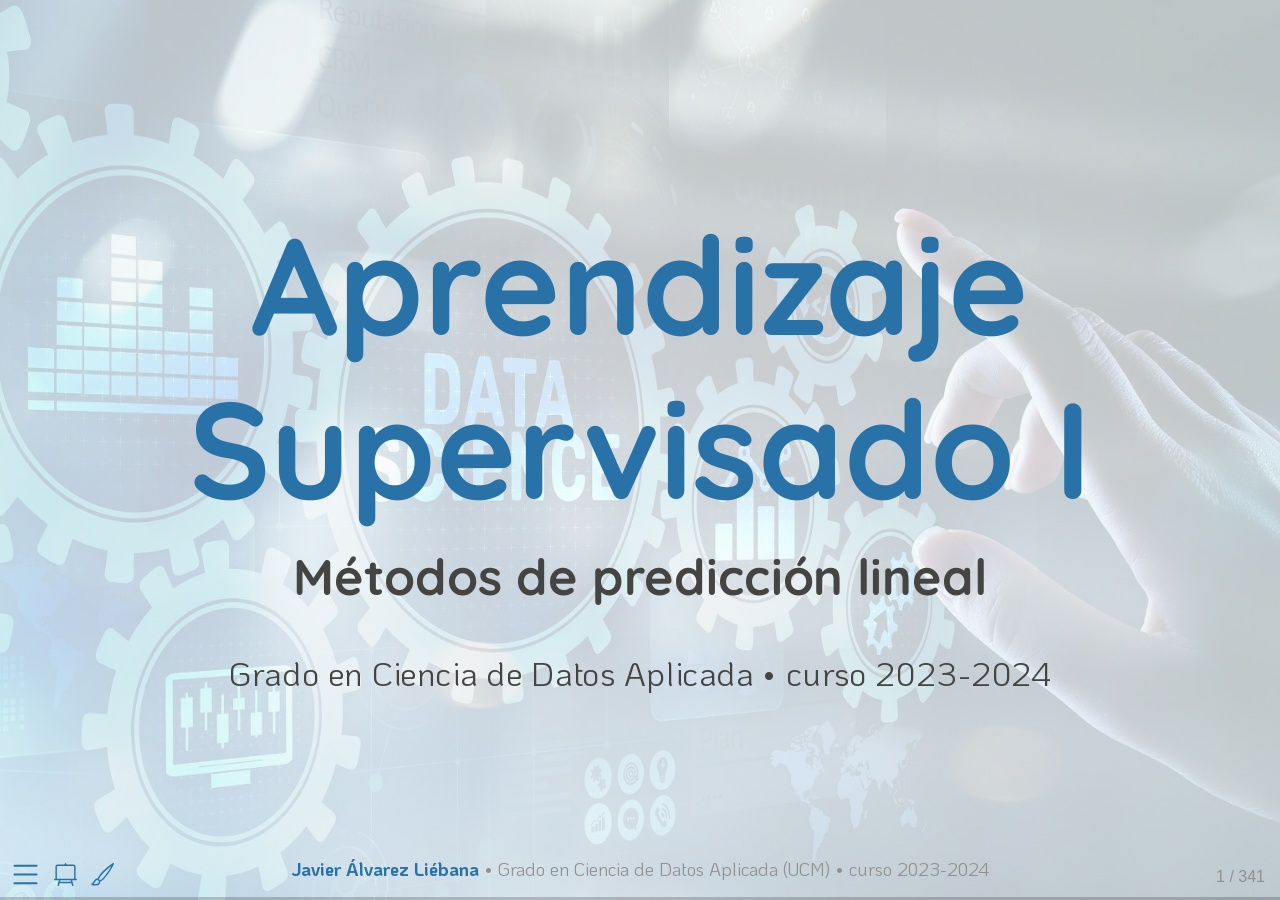
==== commit c2af4406: "." ====
--- a/diapos/index.html
+++ b/diapos/index.html
@@ -8,7 +8,7 @@
 <link href="index_files/libs/quarto-html/light-border.css" rel="stylesheet">
 <link href="index_files/libs/quarto-html/quarto-html.min.css" rel="stylesheet" data-mode="light">
 <link href="index_files/libs/quarto-html/quarto-syntax-highlighting.css" rel="stylesheet" id="quarto-text-highlighting-styles"><meta charset="utf-8">
-  <meta name="generator" content="quarto-1.3.294">
+  <meta name="generator" content="quarto-1.3.450">
 
   <meta name="author" content="Grado en Ciencia de Datos Aplicada • curso 2023-2024">
   <title>Aprendizaje Supervisado I</title>
@@ -95,7 +95,7 @@
     code span.vs { color: #20794d; } /* VerbatimString */
     code span.wa { color: #5e5e5e; font-style: italic; } /* Warning */
   </style>
-  <link rel="stylesheet" href="index_files/libs/revealjs/dist/theme/quarto.css" id="theme">
+  <link rel="stylesheet" href="index_files/libs/revealjs/dist/theme/quarto.css">
   <link href="index_files/libs/revealjs/plugin/quarto-line-highlight/line-highlight.css" rel="stylesheet">
   <link href="index_files/libs/revealjs/plugin/reveal-menu/menu.css" rel="stylesheet">
   <link href="index_files/libs/revealjs/plugin/reveal-menu/quarto-menu.css" rel="stylesheet">
@@ -414,7 +414,7 @@
 <p><span class="hl-green"><strong>Correo</strong></span>: <strong><a href="mailto:javalv09@ucm.es" class="email">javalv09@ucm.es</a></strong>. <span class="hl-green"><strong>Despacho</strong></span>: 722 (3ª planta). <span class="hl-green"><strong>Tutorías</strong></span>: lunes (14:30-16:00), martes (13:00-15:00) y viernes (13:00-14:00).</p>
 <div class="columns">
 <div class="column" style="width:30%;">
-<p><img data-src="img/me.jpeg" class="quarto-discovered-preview-image"></p>
+<p><img data-src="img/me.jpeg"></p>
 </div><div class="column" style="width:70%;">
 <div>
 <ul>
@@ -1058,7 +1058,7 @@
 <pre><code># A tibble: 1 × 1
   `cov(mass, height)`
                 &lt;dbl&gt;
-1                806.</code></pre>
+1                788.</code></pre>
 </div>
 </div>
 </div>
@@ -1107,9 +1107,9 @@
 <span id="cb13-4"><a href="#cb13-4"></a>  <span class="fu">cov</span>()</span></code><button title="Copy to Clipboard" class="code-copy-button"><i class="bi"></i></button></pre></div>
 <div class="cell-output cell-output-stdout">
 <pre><code>               height       mass birth_year
-height       955.5071   715.3057  -2138.334
-mass         715.3057 46313.2034  17402.547
-birth_year -2138.3336 17402.5466  28603.045</code></pre>
+height       957.3802   676.8867   -2164.10
+mass         676.8867 46313.2034   17402.55
+birth_year -2164.1002 17402.5466   28603.04</code></pre>
 </div>
 </div>
 </div>
@@ -1126,9 +1126,9 @@
 <span id="cb15-4"><a href="#cb15-4"></a>  <span class="fu">cov</span>()</span></code><button title="Copy to Clipboard" class="code-copy-button"><i class="bi"></i></button></pre></div>
 <div class="cell-output cell-output-stdout">
 <pre><code>               height       mass birth_year
-height       955.5071   715.3057  -2138.334
-mass         715.3057 46313.2034  17402.547
-birth_year -2138.3336 17402.5466  28603.045</code></pre>
+height       957.3802   676.8867   -2164.10
+mass         676.8867 46313.2034   17402.55
+birth_year -2164.1002 17402.5466   28603.04</code></pre>
 </div>
 </div>
 <p>Además de ser <span class="hl-yellow"><strong>simétrica</strong></span>…¿qué tenemos en la <span class="hl-yellow"><strong>diagonal</strong></span>?</p>
@@ -1162,9 +1162,9 @@
 <span id="cb17-4"><a href="#cb17-4"></a>  <span class="fu">cor</span>()</span></code><button title="Copy to Clipboard" class="code-copy-button"><i class="bi"></i></button></pre></div>
 <div class="cell-output cell-output-stdout">
 <pre><code>               height      mass birth_year
-height      1.0000000 0.1075282 -0.4090274
-mass        0.1075282 1.0000000  0.4781391
-birth_year -0.4090274 0.4781391  1.0000000</code></pre>
+height      1.0000000 0.1016533 -0.4135510
+mass        0.1016533 1.0000000  0.4781391
+birth_year -0.4135510 0.4781391  1.0000000</code></pre>
 </div>
 </div>
 </div>
@@ -1480,16 +1480,16 @@
 
 Residuals:
     Min      1Q  Median      3Q     Max 
- -61.43  -30.03  -21.13  -17.73 1260.06 
+ -60.95  -29.51  -20.83  -17.65 1260.29 
 
 Coefficients:
             Estimate Std. Error t value Pr(&gt;|t|)
-(Intercept) -13.8103   111.1545  -0.124    0.902
-height        0.6386     0.6261   1.020    0.312
-
-Residual standard error: 169.4 on 57 degrees of freedom
-Multiple R-squared:  0.01792,   Adjusted R-squared:  0.0006956 
-F-statistic:  1.04 on 1 and 57 DF,  p-value: 0.312</code></pre>
+(Intercept) -11.4868   111.3842  -0.103    0.918
+height        0.6240     0.6262   0.997    0.323
+
+Residual standard error: 169.5 on 57 degrees of freedom
+Multiple R-squared:  0.01712,   Adjusted R-squared:  -0.0001194 
+F-statistic: 0.9931 on 1 and 57 DF,  p-value: 0.3232</code></pre>
 </div>
 </div>
 <div class="fragment">
@@ -1507,16 +1507,16 @@
 
 Residuals:
     Min      1Q  Median      3Q     Max 
- -61.43  -30.03  -21.13  -17.73 1260.06 
+ -60.95  -29.51  -20.83  -17.65 1260.29 
 
 Coefficients:
             Estimate Std. Error t value Pr(&gt;|t|)
-(Intercept) -13.8103   111.1545  -0.124    0.902
-height        0.6386     0.6261   1.020    0.312
-
-Residual standard error: 169.4 on 57 degrees of freedom
-Multiple R-squared:  0.01792,   Adjusted R-squared:  0.0006956 
-F-statistic:  1.04 on 1 and 57 DF,  p-value: 0.312</code></pre>
+(Intercept) -11.4868   111.3842  -0.103    0.918
+height        0.6240     0.6262   0.997    0.323
+
+Residual standard error: 169.5 on 57 degrees of freedom
+Multiple R-squared:  0.01712,   Adjusted R-squared:  -0.0001194 
+F-statistic: 0.9931 on 1 and 57 DF,  p-value: 0.3232</code></pre>
 </div>
 </div>
 <ul>
@@ -1535,16 +1535,16 @@
 
 Residuals:
     Min      1Q  Median      3Q     Max 
- -61.43  -30.03  -21.13  -17.73 1260.06 
+ -60.95  -29.51  -20.83  -17.65 1260.29 
 
 Coefficients:
             Estimate Std. Error t value Pr(&gt;|t|)
-(Intercept) -13.8103   111.1545  -0.124    0.902
-height        0.6386     0.6261   1.020    0.312
-
-Residual standard error: 169.4 on 57 degrees of freedom
-Multiple R-squared:  0.01792,   Adjusted R-squared:  0.0006956 
-F-statistic:  1.04 on 1 and 57 DF,  p-value: 0.312</code></pre>
+(Intercept) -11.4868   111.3842  -0.103    0.918
+height        0.6240     0.6262   0.997    0.323
+
+Residual standard error: 169.5 on 57 degrees of freedom
+Multiple R-squared:  0.01712,   Adjusted R-squared:  -0.0001194 
+F-statistic: 0.9931 on 1 and 57 DF,  p-value: 0.3232</code></pre>
 </div>
 </div>
 <ul>
@@ -1562,16 +1562,16 @@
 
 Residuals:
     Min      1Q  Median      3Q     Max 
- -61.43  -30.03  -21.13  -17.73 1260.06 
+ -60.95  -29.51  -20.83  -17.65 1260.29 
 
 Coefficients:
             Estimate Std. Error t value Pr(&gt;|t|)
-(Intercept) -13.8103   111.1545  -0.124    0.902
-height        0.6386     0.6261   1.020    0.312
-
-Residual standard error: 169.4 on 57 degrees of freedom
-Multiple R-squared:  0.01792,   Adjusted R-squared:  0.0006956 
-F-statistic:  1.04 on 1 and 57 DF,  p-value: 0.312</code></pre>
+(Intercept) -11.4868   111.3842  -0.103    0.918
+height        0.6240     0.6262   0.997    0.323
+
+Residual standard error: 169.5 on 57 degrees of freedom
+Multiple R-squared:  0.01712,   Adjusted R-squared:  -0.0001194 
+F-statistic: 0.9931 on 1 and 57 DF,  p-value: 0.3232</code></pre>
 </div>
 </div>
 <p>En nuestro caso particular, el <span class="hl-yellow"><strong>ajuste de regresión</strong></span> viene dado por <span class="math inline">\(\widehat{Y} = \widehat{\beta}_0 + \widehat{\beta}_1 X = -11.4868 + 0.6240*X\)</span>, donde <span class="math inline">\(X\)</span> es la estatura: por cada cm extra que mida un personaje, el modelo estima que el peso aumenta 0.6240 kg, y la estimación de peso para un persona que mida 0 cm es de -11.4868 kg (obviamente esta estimación mucho sentido no tiene)</p>
@@ -1587,16 +1587,16 @@
 
 Residuals:
     Min      1Q  Median      3Q     Max 
- -61.43  -30.03  -21.13  -17.73 1260.06 
+ -60.95  -29.51  -20.83  -17.65 1260.29 
 
 Coefficients:
             Estimate Std. Error t value Pr(&gt;|t|)
-(Intercept) -13.8103   111.1545  -0.124    0.902
-height        0.6386     0.6261   1.020    0.312
-
-Residual standard error: 169.4 on 57 degrees of freedom
-Multiple R-squared:  0.01792,   Adjusted R-squared:  0.0006956 
-F-statistic:  1.04 on 1 and 57 DF,  p-value: 0.312</code></pre>
+(Intercept) -11.4868   111.3842  -0.103    0.918
+height        0.6240     0.6262   0.997    0.323
+
+Residual standard error: 169.5 on 57 degrees of freedom
+Multiple R-squared:  0.01712,   Adjusted R-squared:  -0.0001194 
+F-statistic: 0.9931 on 1 and 57 DF,  p-value: 0.3232</code></pre>
 </div>
 </div>
 <ul>
@@ -1617,8 +1617,8 @@
 <pre><code># A tibble: 5 × 2
   height mass_predict
    &lt;dbl&gt;        &lt;dbl&gt;
-1   15          -4.23
-2   81.3        38.1 
+1   15          -2.13
+2   81.3        39.2 
 3  153.         84.0 
 4  189.        107.  
 5  210.        120.  </code></pre>
@@ -1636,8 +1636,8 @@
 <pre><code># A tibble: 5 × 2
   height mass_predict
    &lt;dbl&gt;        &lt;dbl&gt;
-1   15          -4.23
-2   81.3        38.1 
+1   15          -2.13
+2   81.3        39.2 
 3  153.         84.0 
 4  189.        107.  
 5  210.        120.  </code></pre>
@@ -1803,16 +1803,16 @@
 
 Residuals:
     Min      1Q  Median      3Q     Max 
- -61.43  -30.03  -21.13  -17.73 1260.06 
+ -60.95  -29.51  -20.83  -17.65 1260.29 
 
 Coefficients:
             Estimate Std. Error t value Pr(&gt;|t|)
-(Intercept) -13.8103   111.1545  -0.124    0.902
-height        0.6386     0.6261   1.020    0.312
-
-Residual standard error: 169.4 on 57 degrees of freedom
-Multiple R-squared:  0.01792,   Adjusted R-squared:  0.0006956 
-F-statistic:  1.04 on 1 and 57 DF,  p-value: 0.312</code></pre>
+(Intercept) -11.4868   111.3842  -0.103    0.918
+height        0.6240     0.6262   0.997    0.323
+
+Residual standard error: 169.5 on 57 degrees of freedom
+Multiple R-squared:  0.01712,   Adjusted R-squared:  -0.0001194 
+F-statistic: 0.9931 on 1 and 57 DF,  p-value: 0.3232</code></pre>
 </div>
 </div>
 <ul>
@@ -1835,16 +1835,16 @@
 
 Residuals:
     Min      1Q  Median      3Q     Max 
- -61.43  -30.03  -21.13  -17.73 1260.06 
+ -60.95  -29.51  -20.83  -17.65 1260.29 
 
 Coefficients:
             Estimate Std. Error t value Pr(&gt;|t|)
-(Intercept) -13.8103   111.1545  -0.124    0.902
-height        0.6386     0.6261   1.020    0.312
-
-Residual standard error: 169.4 on 57 degrees of freedom
-Multiple R-squared:  0.01792,   Adjusted R-squared:  0.0006956 
-F-statistic:  1.04 on 1 and 57 DF,  p-value: 0.312</code></pre>
+(Intercept) -11.4868   111.3842  -0.103    0.918
+height        0.6240     0.6262   0.997    0.323
+
+Residual standard error: 169.5 on 57 degrees of freedom
+Multiple R-squared:  0.01712,   Adjusted R-squared:  -0.0001194 
+F-statistic: 0.9931 on 1 and 57 DF,  p-value: 0.3232</code></pre>
 </div>
 </div>
 <ul>
@@ -1874,21 +1874,21 @@
 <div class="cell">
 <div class="sourceCode cell-code" id="cb38"><pre class="sourceCode numberSource r number-lines code-with-copy"><code class="sourceCode r"><span id="cb38-1"><a href="#cb38-1"></a><span class="fu">confint</span>(ajuste_lineal, <span class="at">level =</span> <span class="fl">0.99</span>)</span></code><button title="Copy to Clipboard" class="code-copy-button"><i class="bi"></i></button></pre></div>
 <div class="cell-output cell-output-stdout">
-<pre><code>                  0.5 %     99.5 %
-(Intercept) -310.022729 282.402102
-height        -1.029793   2.306935</code></pre>
+<pre><code>                 0.5 %     99.5 %
+(Intercept) -308.31117 285.337538
+height        -1.04467   2.292677</code></pre>
 </div>
 <div class="sourceCode cell-code" id="cb40"><pre class="sourceCode numberSource r number-lines code-with-copy"><code class="sourceCode r"><span id="cb40-1"><a href="#cb40-1"></a><span class="fu">confint</span>(ajuste_lineal, <span class="at">level =</span> <span class="fl">0.95</span>)</span></code><button title="Copy to Clipboard" class="code-copy-button"><i class="bi"></i></button></pre></div>
 <div class="cell-output cell-output-stdout">
 <pre><code>                   2.5 %     97.5 %
-(Intercept) -236.3934126 208.772785
-height        -0.6150891   1.892231</code></pre>
+(Intercept) -234.5297439 211.556113
+height        -0.6298893   1.877896</code></pre>
 </div>
 <div class="sourceCode cell-code" id="cb42"><pre class="sourceCode numberSource r number-lines code-with-copy"><code class="sourceCode r"><span id="cb42-1"><a href="#cb42-1"></a><span class="fu">confint</span>(ajuste_lineal, <span class="at">level =</span> <span class="fl">0.9</span>)</span></code><button title="Copy to Clipboard" class="code-copy-button"><i class="bi"></i></button></pre></div>
 <div class="cell-output cell-output-stdout">
 <pre><code>                     5 %       95 %
-(Intercept) -199.6638922 172.043265
-height        -0.4082166   1.685359</code></pre>
+(Intercept) -197.7243448 174.750713
+height        -0.4229783   1.670985</code></pre>
 </div>
 </div>
 </section>
@@ -1988,16 +1988,16 @@
 
 Residuals:
     Min      1Q  Median      3Q     Max 
- -61.43  -30.03  -21.13  -17.73 1260.06 
+ -60.95  -29.51  -20.83  -17.65 1260.29 
 
 Coefficients:
             Estimate Std. Error t value Pr(&gt;|t|)
-(Intercept) -13.8103   111.1545  -0.124    0.902
-height        0.6386     0.6261   1.020    0.312
-
-Residual standard error: 169.4 on 57 degrees of freedom
-Multiple R-squared:  0.01792,   Adjusted R-squared:  0.0006956 
-F-statistic:  1.04 on 1 and 57 DF,  p-value: 0.312</code></pre>
+(Intercept) -11.4868   111.3842  -0.103    0.918
+height        0.6240     0.6262   0.997    0.323
+
+Residual standard error: 169.5 on 57 degrees of freedom
+Multiple R-squared:  0.01712,   Adjusted R-squared:  -0.0001194 
+F-statistic: 0.9931 on 1 and 57 DF,  p-value: 0.3232</code></pre>
 </div>
 </div>
 <p>Si te fijas ambos p-valores están por encima de <span class="math inline">\(\alpha = 0.05\)</span> (umbral adoptado habitualmente) los que nos dice que <span class="hl-yellow"><strong>no hay evidencias de los datos sean compatibles con afirmar que haya efectos lineales significativos</strong></span></p>
@@ -2017,17 +2017,17 @@
 
 Residuals:
     Min      1Q  Median      3Q     Max 
- -60.53  -29.45  -21.98  -18.50 1259.59 
+ -60.22  -29.32  -21.83  -18.22 1259.88 
 
 Coefficients:
        Estimate Std. Error t value Pr(&gt;|t|)    
-height   0.5623     0.1232   4.566 2.64e-05 ***
+height   0.5607     0.1230    4.56  2.7e-05 ***
 ---
 Signif. codes:  0 '***' 0.001 '**' 0.01 '*' 0.05 '.' 0.1 ' ' 1
 
 Residual standard error: 168 on 58 degrees of freedom
-Multiple R-squared:  0.2644,    Adjusted R-squared:  0.2517 
-F-statistic: 20.85 on 1 and 58 DF,  p-value: 2.638e-05</code></pre>
+Multiple R-squared:  0.2639,    Adjusted R-squared:  0.2512 
+F-statistic: 20.79 on 1 and 58 DF,  p-value: 2.697e-05</code></pre>
 </div>
 </div>
 <p>Fíjate que ahora, amén que <span class="hl-yellow"><strong>hay un efecto lineal significativo de la altura</strong></span> y de tener <span class="math inline">\(R^2\)</span> mayor, <span class="math inline">\(\beta_1\)</span> tiene una precisión mayor. En este caso <span class="hl-yellow"><strong>solo podía quitar uno</strong></span> (perderíamos <span class="math inline">\(X\)</span>), pero veremos más adelante cómo decidir cuál quitar si tuviésemos varias variables.</p>
@@ -2589,12 +2589,12 @@
 
 Coefficients:
               Estimate Std. Error t value Pr(&gt;|t|)
-(Intercept)  2.148e-15  1.574e+00       0        1
-fitted      -3.084e-16  2.231e-01       0        1
+(Intercept) -1.101e-15  1.574e+00       0        1
+fitted       1.600e-16  2.231e-01       0        1
 
 Residual standard error: 0.4819 on 25 degrees of freedom
-Multiple R-squared:  3.694e-32, Adjusted R-squared:  -0.04 
-F-statistic: 9.234e-31 on 1 and 25 DF,  p-value: 1</code></pre>
+Multiple R-squared:  3.752e-32, Adjusted R-squared:  -0.04 
+F-statistic: 9.381e-31 on 1 and 25 DF,  p-value: 1</code></pre>
 </div>
 </div>
 <p>Si te fijas <span class="hl-green"><strong>ambos parámetros no son significativamente distintos de 0</strong></span>: no presentan una tendencia (lineal al menos)</p>
@@ -2723,7 +2723,7 @@
 <div class="cell">
 <div class="sourceCode cell-code" id="cb85"><pre class="sourceCode numberSource r number-lines code-with-copy"><code class="sourceCode r"><span id="cb85-1"><a href="#cb85-1"></a><span class="fu">check_autocorrelation</span>(ajuste_AGST)</span></code><button title="Copy to Clipboard" class="code-copy-button"><i class="bi"></i></button></pre></div>
 <div class="cell-output cell-output-stdout">
-<pre><code>OK: Residuals appear to be independent and not autocorrelated (p = 0.588).</code></pre>
+<pre><code>OK: Residuals appear to be independent and not autocorrelated (p = 0.586).</code></pre>
 </div>
 </div>
 <p>Por último, <code>check_autocorrelation()</code> comprueba como efectivamente los <span class="hl-yellow"><strong>residuales/errores son independientes</strong></span>, haciendo un test de autocorrelación (nos tiene que salir lo contrario a una serie temporal, que el error i no depende del i-1).</p>
@@ -3352,9 +3352,9 @@
 
 Name          | Model |  AIC (weights) | AICc (weights) |  BIC (weights) |    R2 | R2 (adj.) |  RMSE | Sigma
 ------------------------------------------------------------------------------------------------------------
-ajuste_lineal |    lm | 3650.1 (0.980) | 3650.2 (0.981) | 3664.9 (&gt;.999) | 0.815 |     0.815 | 1.496 | 1.498
-ajuste_6pred  |    lm | 3657.9 (0.020) | 3658.0 (0.019) | 3697.1 (&lt;.001) | 0.815 |     0.814 | 1.495 | 1.500
-ajuste_23pred |    lm | 3678.2 (&lt;.001) | 3679.5 (&lt;.001) | 3800.9 (&lt;.001) | 0.818 |     0.814 | 1.485 | 1.503</code></pre>
+ajuste_lineal |    lm | 3650.1 (0.979) | 3650.2 (0.980) | 3664.9 (&gt;.999) | 0.815 |     0.815 | 1.496 | 1.498
+ajuste_6pred  |    lm | 3657.8 (0.021) | 3658.0 (0.020) | 3697.1 (&lt;.001) | 0.816 |     0.814 | 1.495 | 1.500
+ajuste_23pred |    lm | 3669.8 (&lt;.001) | 3671.1 (&lt;.001) | 3792.5 (&lt;.001) | 0.820 |     0.815 | 1.478 | 1.496</code></pre>
 </div>
 </div>
 <p>Con <code>compare_performance()</code> podemos comparar métricas de modelos.</p>
@@ -3399,12 +3399,12 @@
 
 Name     | Model |  AIC (weights) | AICc (weights) |  BIC (weights) |    R2 | R2 (adj.) |  RMSE | Sigma
 -------------------------------------------------------------------------------------------------------
-ajuste_1 |    lm |   82.9 (&gt;.999) |   82.9 (&gt;.999) |   97.6 (&gt;.999) | 0.997 |     0.997 | 0.251 | 0.252
-ajuste_2 |    lm | 2819.9 (&lt;.001) | 2819.9 (&lt;.001) | 2834.6 (&lt;.001) | 0.956 |     0.956 | 0.988 | 0.989
-ajuste_3 |    lm | 3606.7 (&lt;.001) | 3606.8 (&lt;.001) | 3621.5 (&lt;.001) | 0.909 |     0.909 | 1.464 | 1.466
-ajuste_4 |    lm | 4227.3 (&lt;.001) | 4227.3 (&lt;.001) | 4242.0 (&lt;.001) | 0.844 |     0.844 | 1.997 | 1.999
-ajuste_5 |    lm | 5561.2 (&lt;.001) | 5561.2 (&lt;.001) | 5575.9 (&lt;.001) | 0.570 |     0.569 | 3.891 | 3.895
-ajuste_6 |    lm | 6985.0 (&lt;.001) | 6985.1 (&lt;.001) | 6999.8 (&lt;.001) | 0.228 |     0.227 | 7.929 | 7.937</code></pre>
+ajuste_1 |    lm |   57.8 (&gt;.999) |   57.9 (&gt;.999) |   72.6 (&gt;.999) | 0.997 |     0.997 | 0.248 | 0.249
+ajuste_2 |    lm | 2836.3 (&lt;.001) | 2836.4 (&lt;.001) | 2851.1 (&lt;.001) | 0.957 |     0.957 | 0.996 | 0.997
+ajuste_3 |    lm | 3652.0 (&lt;.001) | 3652.0 (&lt;.001) | 3666.7 (&lt;.001) | 0.909 |     0.909 | 1.498 | 1.499
+ajuste_4 |    lm | 4241.7 (&lt;.001) | 4241.7 (&lt;.001) | 4256.4 (&lt;.001) | 0.837 |     0.837 | 2.012 | 2.014
+ajuste_5 |    lm | 5568.4 (&lt;.001) | 5568.4 (&lt;.001) | 5583.1 (&lt;.001) | 0.569 |     0.568 | 3.905 | 3.909
+ajuste_6 |    lm | 6996.6 (&lt;.001) | 6996.6 (&lt;.001) | 7011.3 (&lt;.001) | 0.264 |     0.263 | 7.975 | 7.983</code></pre>
 </div>
 </div>
 </section>
@@ -3465,18 +3465,18 @@
 
 Residuals:
      Min       1Q   Median       3Q      Max 
--1.81108 -0.36225 -0.03199  0.45864  1.95531 
+-1.63640 -0.41778  0.00225  0.38607  1.82782 
 
 Coefficients:
             Estimate Std. Error t value Pr(&gt;|t|)    
-(Intercept)  0.91081    0.09628    9.46   &lt;2e-16 ***
-x           -1.83122    0.08013  -22.85   &lt;2e-16 ***
+(Intercept)  1.03151    0.09727   10.61   &lt;2e-16 ***
+x           -1.97113    0.08095  -24.35   &lt;2e-16 ***
 ---
 Signif. codes:  0 '***' 0.001 '**' 0.01 '*' 0.05 '.' 0.1 ' ' 1
 
-Residual standard error: 0.6082 on 198 degrees of freedom
-Multiple R-squared:  0.7251,    Adjusted R-squared:  0.7237 
-F-statistic: 522.2 on 1 and 198 DF,  p-value: &lt; 2.2e-16</code></pre>
+Residual standard error: 0.6145 on 198 degrees of freedom
+Multiple R-squared:  0.7496,    Adjusted R-squared:  0.7484 
+F-statistic: 592.9 on 1 and 198 DF,  p-value: &lt; 2.2e-16</code></pre>
 </div>
 </div>
 <div class="fragment">
@@ -3504,18 +3504,18 @@
 
 Residuals:
      Min       1Q   Median       3Q      Max 
--2.13575 -0.28567 -0.01292  0.19794  3.15748 
+-1.74713 -0.27752 -0.01983  0.23421  1.99050 
 
 Coefficients:
             Estimate Std. Error t value Pr(&gt;|t|)    
-(Intercept)  0.96657    0.08582   11.26   &lt;2e-16 ***
-x           -1.95898    0.07405  -26.46   &lt;2e-16 ***
+(Intercept)  1.01443    0.08148   12.45   &lt;2e-16 ***
+x           -2.05865    0.07030  -29.28   &lt;2e-16 ***
 ---
 Signif. codes:  0 '***' 0.001 '**' 0.01 '*' 0.05 '.' 0.1 ' ' 1
 
-Residual standard error: 0.6046 on 198 degrees of freedom
-Multiple R-squared:  0.7795,    Adjusted R-squared:  0.7784 
-F-statistic: 699.9 on 1 and 198 DF,  p-value: &lt; 2.2e-16</code></pre>
+Residual standard error: 0.574 on 198 degrees of freedom
+Multiple R-squared:  0.8124,    Adjusted R-squared:  0.8115 
+F-statistic: 857.5 on 1 and 198 DF,  p-value: &lt; 2.2e-16</code></pre>
 </div>
 </div>
 </section>
@@ -4143,20 +4143,20 @@
 
 Residuals:
        Min         1Q     Median         3Q        Max 
--3.831e-14 -5.420e-16  4.900e-17  7.360e-16  8.115e-15 
+-1.200e-14 -1.308e-15 -2.440e-16  6.340e-16  6.615e-14 
 
 Coefficients: (1 not defined because of singularities)
               Estimate Std. Error    t value Pr(&gt;|t|)    
-(Intercept)  5.000e-01  2.174e-16  2.300e+15   &lt;2e-16 ***
-x_1         -4.500e+00  1.144e-16 -3.934e+16   &lt;2e-16 ***
-x_2          5.000e-01  1.160e-16  4.312e+15   &lt;2e-16 ***
+(Intercept)  5.000e-01  3.557e-16  1.406e+15   &lt;2e-16 ***
+x_1         -4.500e+00  1.748e-16 -2.575e+16   &lt;2e-16 ***
+x_2          5.000e-01  1.665e-16  3.003e+15   &lt;2e-16 ***
 x_3                 NA         NA         NA       NA    
 ---
 Signif. codes:  0 '***' 0.001 '**' 0.01 '*' 0.05 '.' 0.1 ' ' 1
 
-Residual standard error: 3.069e-15 on 197 degrees of freedom
+Residual standard error: 5.013e-15 on 197 degrees of freedom
 Multiple R-squared:      1, Adjusted R-squared:      1 
-F-statistic: 7.877e+32 on 2 and 197 DF,  p-value: &lt; 2.2e-16</code></pre>
+F-statistic: 3.341e+32 on 2 and 197 DF,  p-value: &lt; 2.2e-16</code></pre>
 </div>
 </div>
 </section>
@@ -4813,9 +4813,6 @@
 <section id="clase-17" class="title-slide slide level1 center">
 <h1>Clase 17: depuración</h1>
 <p><span style="color:#444442;"><strong>…</strong></span></p>
-</section>
-<section id="interacciones" class="slide level2">
-<h2>Interacciones</h2>
 </section>
 <section id="ausentes" class="slide level2">
 <h2>Ausentes</h2>
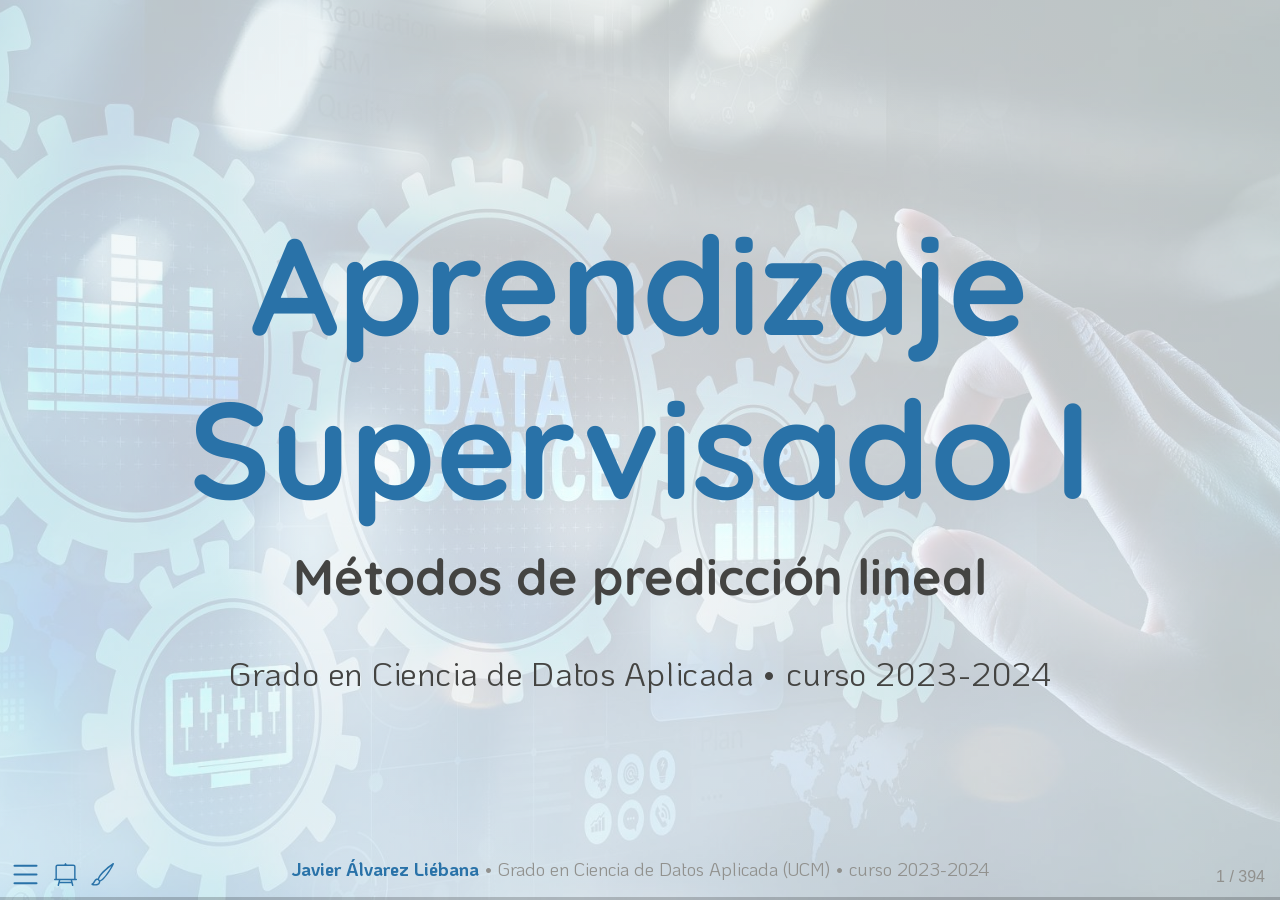
==== commit 4e04f9ee: "lasso-ridge" ====
--- a/diapos/index.html
+++ b/diapos/index.html
@@ -2723,7 +2723,7 @@
 <div class="cell">
 <div class="sourceCode cell-code" id="cb85"><pre class="sourceCode numberSource r number-lines code-with-copy"><code class="sourceCode r"><span id="cb85-1"><a href="#cb85-1"></a><span class="fu">check_autocorrelation</span>(ajuste_AGST)</span></code><button title="Copy to Clipboard" class="code-copy-button"><i class="bi"></i></button></pre></div>
 <div class="cell-output cell-output-stdout">
-<pre><code>OK: Residuals appear to be independent and not autocorrelated (p = 0.586).</code></pre>
+<pre><code>OK: Residuals appear to be independent and not autocorrelated (p = 0.600).</code></pre>
 </div>
 </div>
 <p>Por último, <code>check_autocorrelation()</code> comprueba como efectivamente los <span class="hl-yellow"><strong>residuales/errores son independientes</strong></span>, haciendo un test de autocorrelación (nos tiene que salir lo contrario a una serie temporal, que el error i no depende del i-1).</p>
@@ -3352,9 +3352,9 @@
 
 Name          | Model |  AIC (weights) | AICc (weights) |  BIC (weights) |    R2 | R2 (adj.) |  RMSE | Sigma
 ------------------------------------------------------------------------------------------------------------
-ajuste_lineal |    lm | 3650.1 (0.979) | 3650.2 (0.980) | 3664.9 (&gt;.999) | 0.815 |     0.815 | 1.496 | 1.498
-ajuste_6pred  |    lm | 3657.8 (0.021) | 3658.0 (0.020) | 3697.1 (&lt;.001) | 0.816 |     0.814 | 1.495 | 1.500
-ajuste_23pred |    lm | 3669.8 (&lt;.001) | 3671.1 (&lt;.001) | 3792.5 (&lt;.001) | 0.820 |     0.815 | 1.478 | 1.496</code></pre>
+ajuste_lineal |    lm | 3650.1 (0.828) | 3650.2 (0.836) | 3664.9 (&gt;.999) | 0.815 |     0.815 | 1.496 | 1.498
+ajuste_6pred  |    lm | 3653.3 (0.172) | 3653.4 (0.164) | 3692.5 (&lt;.001) | 0.816 |     0.815 | 1.491 | 1.497
+ajuste_23pred |    lm | 3678.8 (&lt;.001) | 3680.1 (&lt;.001) | 3801.5 (&lt;.001) | 0.818 |     0.814 | 1.485 | 1.503</code></pre>
 </div>
 </div>
 <p>Con <code>compare_performance()</code> podemos comparar métricas de modelos.</p>
@@ -3399,12 +3399,12 @@
 
 Name     | Model |  AIC (weights) | AICc (weights) |  BIC (weights) |    R2 | R2 (adj.) |  RMSE | Sigma
 -------------------------------------------------------------------------------------------------------
-ajuste_1 |    lm |   57.8 (&gt;.999) |   57.9 (&gt;.999) |   72.6 (&gt;.999) | 0.997 |     0.997 | 0.248 | 0.249
-ajuste_2 |    lm | 2836.3 (&lt;.001) | 2836.4 (&lt;.001) | 2851.1 (&lt;.001) | 0.957 |     0.957 | 0.996 | 0.997
-ajuste_3 |    lm | 3652.0 (&lt;.001) | 3652.0 (&lt;.001) | 3666.7 (&lt;.001) | 0.909 |     0.909 | 1.498 | 1.499
-ajuste_4 |    lm | 4241.7 (&lt;.001) | 4241.7 (&lt;.001) | 4256.4 (&lt;.001) | 0.837 |     0.837 | 2.012 | 2.014
-ajuste_5 |    lm | 5568.4 (&lt;.001) | 5568.4 (&lt;.001) | 5583.1 (&lt;.001) | 0.569 |     0.568 | 3.905 | 3.909
-ajuste_6 |    lm | 6996.6 (&lt;.001) | 6996.6 (&lt;.001) | 7011.3 (&lt;.001) | 0.264 |     0.263 | 7.975 | 7.983</code></pre>
+ajuste_1 |    lm |  114.4 (&gt;.999) |  114.4 (&gt;.999) |  129.1 (&gt;.999) | 0.997 |     0.997 | 0.255 | 0.256
+ajuste_2 |    lm | 2768.2 (&lt;.001) | 2768.2 (&lt;.001) | 2782.9 (&lt;.001) | 0.961 |     0.961 | 0.963 | 0.964
+ajuste_3 |    lm | 3582.7 (&lt;.001) | 3582.7 (&lt;.001) | 3597.4 (&lt;.001) | 0.916 |     0.916 | 1.447 | 1.448
+ajuste_4 |    lm | 4253.7 (&lt;.001) | 4253.7 (&lt;.001) | 4268.4 (&lt;.001) | 0.855 |     0.855 | 2.024 | 2.026
+ajuste_5 |    lm | 5563.6 (&lt;.001) | 5563.6 (&lt;.001) | 5578.3 (&lt;.001) | 0.623 |     0.623 | 3.896 | 3.899
+ajuste_6 |    lm | 6904.8 (&lt;.001) | 6904.9 (&lt;.001) | 6919.6 (&lt;.001) | 0.278 |     0.277 | 7.618 | 7.625</code></pre>
 </div>
 </div>
 </section>
@@ -3465,18 +3465,18 @@
 
 Residuals:
      Min       1Q   Median       3Q      Max 
--1.63640 -0.41778  0.00225  0.38607  1.82782 
+-1.69319 -0.52940  0.02003  0.49421  1.63203 
 
 Coefficients:
             Estimate Std. Error t value Pr(&gt;|t|)    
-(Intercept)  1.03151    0.09727   10.61   &lt;2e-16 ***
-x           -1.97113    0.08095  -24.35   &lt;2e-16 ***
+(Intercept)  0.88009    0.10342    8.51 4.28e-15 ***
+x           -1.88547    0.08607  -21.91  &lt; 2e-16 ***
 ---
 Signif. codes:  0 '***' 0.001 '**' 0.01 '*' 0.05 '.' 0.1 ' ' 1
 
-Residual standard error: 0.6145 on 198 degrees of freedom
-Multiple R-squared:  0.7496,    Adjusted R-squared:  0.7484 
-F-statistic: 592.9 on 1 and 198 DF,  p-value: &lt; 2.2e-16</code></pre>
+Residual standard error: 0.6533 on 198 degrees of freedom
+Multiple R-squared:  0.7079,    Adjusted R-squared:  0.7064 
+F-statistic: 479.9 on 1 and 198 DF,  p-value: &lt; 2.2e-16</code></pre>
 </div>
 </div>
 <div class="fragment">
@@ -3504,18 +3504,18 @@
 
 Residuals:
      Min       1Q   Median       3Q      Max 
--1.74713 -0.27752 -0.01983  0.23421  1.99050 
+-2.46396 -0.29030  0.02476  0.25361  2.05961 
 
 Coefficients:
             Estimate Std. Error t value Pr(&gt;|t|)    
-(Intercept)  1.01443    0.08148   12.45   &lt;2e-16 ***
-x           -2.05865    0.07030  -29.28   &lt;2e-16 ***
+(Intercept)  0.90828    0.09113   9.967   &lt;2e-16 ***
+x           -1.89690    0.07863 -24.126   &lt;2e-16 ***
 ---
 Signif. codes:  0 '***' 0.001 '**' 0.01 '*' 0.05 '.' 0.1 ' ' 1
 
-Residual standard error: 0.574 on 198 degrees of freedom
-Multiple R-squared:  0.8124,    Adjusted R-squared:  0.8115 
-F-statistic: 857.5 on 1 and 198 DF,  p-value: &lt; 2.2e-16</code></pre>
+Residual standard error: 0.642 on 198 degrees of freedom
+Multiple R-squared:  0.7462,    Adjusted R-squared:  0.7449 
+F-statistic: 582.1 on 1 and 198 DF,  p-value: &lt; 2.2e-16</code></pre>
 </div>
 </div>
 </section>
@@ -4143,20 +4143,20 @@
 
 Residuals:
        Min         1Q     Median         3Q        Max 
--1.200e-14 -1.308e-15 -2.440e-16  6.340e-16  6.615e-14 
+-2.080e-14 -5.470e-16 -1.660e-17  6.310e-16  5.798e-15 
 
 Coefficients: (1 not defined because of singularities)
               Estimate Std. Error    t value Pr(&gt;|t|)    
-(Intercept)  5.000e-01  3.557e-16  1.406e+15   &lt;2e-16 ***
-x_1         -4.500e+00  1.748e-16 -2.575e+16   &lt;2e-16 ***
-x_2          5.000e-01  1.665e-16  3.003e+15   &lt;2e-16 ***
+(Intercept)  5.000e-01  1.393e-16  3.590e+15   &lt;2e-16 ***
+x_1         -4.500e+00  6.632e-17 -6.786e+16   &lt;2e-16 ***
+x_2          5.000e-01  6.724e-17  7.436e+15   &lt;2e-16 ***
 x_3                 NA         NA         NA       NA    
 ---
 Signif. codes:  0 '***' 0.001 '**' 0.01 '*' 0.05 '.' 0.1 ' ' 1
 
-Residual standard error: 5.013e-15 on 197 degrees of freedom
+Residual standard error: 1.943e-15 on 197 degrees of freedom
 Multiple R-squared:      1, Adjusted R-squared:      1 
-F-statistic: 3.341e+32 on 2 and 197 DF,  p-value: &lt; 2.2e-16</code></pre>
+F-statistic: 2.335e+33 on 2 and 197 DF,  p-value: &lt; 2.2e-16</code></pre>
 </div>
 </div>
 </section>
@@ -4721,7 +4721,7 @@
  -2.213e-05  </code></pre>
 </div>
 </div>
-<p>El argumento <code>direction = ...</code> puede tomar los valores <code>"both"</code> (por defecto), <code>"forward"</code> y <code>"backward"</code> que nos determina la <span class="hl-yellow"><strong>dirección de búsqueda</strong></span>:</p>
+<p>El argumento <code>direction = ...</code> puede tomar los valores <code>"both"</code>, <code>"forward"</code> y <code>"backward"</code> (por defecto) que nos determina la <span class="hl-yellow"><strong>dirección de búsqueda</strong></span>:</p>
 <ul>
 <li><code>direction = "forward"</code>: empieza con el modelo proporcionado y va <span class="hl-yellow"><strong>añadiendo</strong></span> predictoras haciendo modelos cada vez más complejos.</li>
 </ul>
@@ -4814,6 +4814,9 @@
 <h1>Clase 17: depuración</h1>
 <p><span style="color:#444442;"><strong>…</strong></span></p>
 </section>
+<section id="interacciones" class="slide level2">
+<h2>Interacciones</h2>
+</section>
 <section id="ausentes" class="slide level2">
 <h2>Ausentes</h2>
 </section>
@@ -4828,8 +4831,821 @@
 <h1>Clase 18: …</h1>
 <p><span style="color:#444442;"><strong>…</strong></span></p>
 </section>
-<section id="section-2" class="slide level2">
-<h2>…</h2>
+<section id="cosas-que-faltan-por-añadir" class="slide level2">
+<h2>Cosas que faltan por añadir</h2>
+<ul>
+<li><p>ejemplo seatpos</p></li>
+<li><p>ejemplo one-hot-encoding</p></li>
+<li><p>ejemplo boston</p></li>
+</ul>
+<p>¿Algo más?</p>
+</section></section>
+<section>
+<section id="clase-x" class="title-slide slide level1 center">
+<h1>Clase X:</h1>
+
+</section>
+<section id="regresión-penalizada" class="slide level2">
+<h2>Regresión penalizada</h2>
+<p>Hagamos un resumen: <span class="hl-yellow"><strong>¿cuál era el objetivo de la regresión ordinaria?</strong></span></p>
+<div class="fragment">
+<p>Asumiendo que</p>
+<p><span class="math display">\[E \left[Y | \boldsymbol{X} = x \right]  = \beta_0 + \displaystyle \sum_{j=1}^{p} \beta_j X_j, \quad \widehat{Y} = \widehat{\beta_0} + \displaystyle \sum_{j=1}^{p} \widehat{\beta_j} X_j, \quad E \left[ \varepsilon | \left( X_1 = x_1, \ldots, X_p = x_p \right) \right] = 0 \]</span></p>
+<p>El objetivo ha sido obtener la estimación de los <span class="math inline">\(\widehat{\beta}\)</span> tal que <span class="hl-yellow"><strong>minimicemos la varianza residual o suma de errores al cuadrado</strong></span> <span class="math inline">\(SSR\)</span></p>
+<p><span class="math display">\[SSR \left(\boldsymbol{\beta} \right) =  \displaystyle \sum_{i=1}^{n} \widehat{\varepsilon}_{i}^{2} = \displaystyle \sum_{i=1}^{n} \left(Y_i - \beta_0 - \beta_1 X_{i1} - \ldots - \beta_p X_{ip} \right)^2 = \left( \mathbf{Y} - \mathbf{X} \boldsymbol{\beta} \right)^{T}\left( \mathbf{Y} - \mathbf{X} \boldsymbol{\beta} \right) \]</span></p>
+</div>
+<div class="fragment">
+<p>Tras derivar e igualar a cero obteníamos <span class="math inline">\(\widehat{\boldsymbol{\beta}}=\left(\mathbf{X}^{T}\mathbf{X} \right)^{-1}\mathbf{X}^{T}\mathbf{Y}\)</span></p>
+</div>
+</section>
+<section id="regresión-penalizada-1" class="slide level2">
+<h2>Regresión penalizada</h2>
+<p>El estimador <span class="math inline">\(\widehat{\boldsymbol{\beta}}\)</span> es aquel que nos garantiza</p>
+<p><span class="math display">\[\widehat{\boldsymbol{\beta}} = \arg \min_{\beta \in \mathbb{R}^{p+1}} SSR \left(\boldsymbol{\beta} \right)\]</span></p>
+<div class="fragment">
+<p>También tenemos garantizado que si se <span class="hl-green"><strong>cumple las hipótesis</strong></span> tenemos que</p>
+<p><span class="math display">\[\widehat{\boldsymbol{\beta}} \sim N_{p+1}\left(\boldsymbol{\beta}, \sigma_{\varepsilon}^2 \left( \mathbf{X}^{T}\mathbf{X} \right)^{-1}\right)\]</span></p>
+<p>lo que implica que <span class="math inline">\(E \left[ \widehat{\boldsymbol{\beta}}\right] = \boldsymbol{\beta}\)</span>, es decir, tenemos un <span class="hl-yellow"><strong>estimador insesgado</strong></span>.</p>
+</div>
+<div class="fragment">
+<p>El <span class="hl-yellow"><strong>sesgo en una estimación</strong></span> es un <span class="hl-yellow"><strong>error sistemático</strong></span> en la misma. Pero hay otra componente importante que hasta ahora solo hemos mencionado pero que no hemos tenido en cuenta: la <span class="hl-yellow"><strong>varianza de la estimación</strong></span></p>
+</div>
+</section>
+<section id="balance-sesgo-varianza" class="slide level2">
+<h2>Balance sesgo-varianza</h2>
+<p>Si descomponemos el error cuadrático medio de una estimación obtenemos que</p>
+<p><span class="math display">\[\begin{eqnarray}MSE \left(\widehat{Y} \right) &amp;=&amp; E \left[ \left( \widehat{Y} - Y \right)^2 \right] = E \left[ \left( \left(\widehat{Y} - E \left[ \widehat{Y}\right] \right) - \left(E \left[ \widehat{Y}\right] - Y \right)\right)^2 \right] \nonumber \\ &amp;=&amp; E \left[  \left(\widehat{Y} - E \left[ \widehat{Y}\right] \right)^2 \right] +\left( E \left[  \widehat{Y}\right] - Y \right)^2 + 2*cosas \nonumber \\ &amp;=&amp; \underbrace{\left( E \left[  \widehat{Y}\right] - Y \right)^2}_{Sesgo^2}+\underbrace{Var \left[ \widehat{Y} \right]}_{Varianza} + ruido\end{eqnarray}\]</span></p>
+<div class="fragment">
+<p>El <span class="hl-yellow"><strong>eror cuadrático medio podemos descomponerlo</strong></span> en una suma de sesgo (al cuadrado), varianza y ruido. El último es intrínseco a los datos, por lo que la metodología de estimación puede bajar el sesgo (subiendo la varianza) o bajar la varianza (subiendo el sesgo).</p>
+</div>
+</section>
+<section id="balance-sesgo-varianza-1" class="slide level2">
+<h2>Balance sesgo-varianza</h2>
+<div class="columns">
+<div class="column" style="width:40%;">
+<ul>
+<li><p><span class="hl-yellow"><strong>Bajoajuste (underfitting)</strong></span>: modelos muy simples proporcionan un <strong>sesgo muy grande</strong> y <strong>poca varianza</strong> ya que la predicción siempre será muy parecida (errores altos en train).</p></li>
+<li><p><span class="hl-yellow"><strong>Sobreajuste (overfitting)</strong></span>: modelos muy complicados proporcionan un <strong>sesgo bajo</strong> pero al ser tan complejas proporcionarán una <strong>mayor varianza</strong> para cada intento (errores altos en test).</p></li>
+</ul>
+</div><div class="column" style="width:60%;">
+<p><img data-src="img/bias_varianc_tradeoff.jpg"></p>
+<p>Extraída de <a href="https://mlu-explain.github.io/bias-variance/" class="uri">https://mlu-explain.github.io/bias-variance/</a></p>
+</div>
+</div>
+</section>
+<section id="balance-sesgo-varianza-2" class="slide level2">
+<h2>Balance sesgo-varianza</h2>
+<p>Si lo visto en las estimaciones lo trasladamos a los <span class="hl-yellow"><strong>coeficientes estimados</strong></span> tenemos</p>
+<p><span class="math display">\[\begin{eqnarray}MSE \left(\widehat{\beta}_j \right) =  \underbrace{\left( E \left[  \widehat{\beta}_j \right] - \beta_j \right)^2}_{Sesgo^2}+\underbrace{Var \left[ \widehat{\beta}_j \right]}_{Varianza} + ruido \end{eqnarray} \]</span></p>
+<div class="fragment">
+<p>En este caso además sabemos que <span class="math inline">\(Var \left[ \widehat{\beta}_j \right] = SE \left(\widehat{\beta}_j\right)^2 = \sigma_{\varepsilon}^2 v_j\)</span>, con <span class="math inline">\(v_j\)</span> el elemento <span class="math inline">\(j\)</span>-ésimo de la diagonal de <span class="math inline">\(\left( \mathbf{X}^{T}\mathbf{X} \right)^{-1}\)</span>.</p>
+</div>
+<div class="fragment">
+<p>La forma más sencilla de reducir drásticamente la varianza residual es aumentando el número de parámetros, es decir sobreajustando. Dicho de otra forma: para conseguir <span class="hl-yellow"><strong>simplificar modelos vamos a reducir la varianza de las estimaciones</strong></span>, y para ello lo que haremos será <span class="hl-yellow"><strong>introducir un pequeño sesgo</strong></span></p>
+</div>
+</section>
+<section id="regresión-penalizada-2" class="slide level2">
+<h2>Regresión penalizada</h2>
+<p><span class="math display">\[\begin{eqnarray}MSE \left(\widehat{\beta}_j \right) &amp;=&amp;  \underbrace{\left( E \left[  \widehat{\beta}_j \right] - \beta_j \right)^2}_{Sesgo^2}+\underbrace{Var \left[ \widehat{\beta}_j \right]}_{Varianza} + ruido = cte\end{eqnarray} \]</span></p>
+<p>La idea será <span class="hl-yellow"><strong>sesgar los coeficientes</strong></span> de tal manera que se busque obtener <span class="hl-yellow"><strong>coeficientes que, en caso de no ser tan importantes como otros, tiendan a cero</strong></span>, un sesgo hacia lo que se conoce como <span class="hl-purple"><strong>sparsity</strong></span>.</p>
+<div class="fragment">
+<p>Para ello haremos uso de lo que se conoce como <span class="hl-yellow"><strong>shrinkage methods</strong></span>, y en particular hablaremos de <span class="hl-yellow"><strong>regresión penalizada</strong></span></p>
+</div>
+</section>
+<section id="regresión-penalizada-3" class="slide level2">
+<h2>Regresión penalizada</h2>
+<p>Si en el caso de la regresión lineal ordinaria teníamos</p>
+<p><span class="math display">\[\widehat{\boldsymbol{\beta}} = \arg \min_{\beta \in \mathbb{R}^{p+1}} SSR \left(\boldsymbol{\beta} \right)\]</span></p>
+<p>Ahora incluiremos una <span class="hl-red"><strong>penalización <span class="math inline">\(\lambda \geq 0\)</span></strong></span></p>
+<p><span class="math display">\[\widehat{\boldsymbol{\beta}}_{\lambda} = \arg \min_{\beta \in \mathbb{R}^{p+1}} \left( SSR \left(\boldsymbol{\beta} \right) + \lambda \left\| \beta_{-1} \right\| \right), \quad \lambda \geq 0\]</span></p>
+<p>donde <span class="math inline">\(\left\| \beta \right\|\)</span> será <span class="hl-yellow"><strong>alguna norma del vector de coeficientes (excluyendo el intercepto)</strong></span> (distancia del vector a 0) y <span class="math inline">\(\lambda\)</span> deberemos determinar su valor óptimo.</p>
+<div class="fragment">
+<p>Por tanto ahora el objetivo no será solo <span class="hl-yellow"><strong>minimizar los errores al cuadrado</strong></span> sino también <span class="hl-yellow"><strong>minimizar la penalización</strong></span>, y la única forma de hacerlo (dado que una norma siempre devuelve algo positiva) es que los <span class="hl-yellow"><strong>coeficientes sean lo más pequeño posibles</strong></span></p>
+</div>
+</section>
+<section id="penalización" class="slide level2">
+<h2>Penalización</h2>
+<p><span class="math display">\[\widehat{\boldsymbol{\beta}}_{\lambda} = \arg \min_{\beta \in \mathbb{R}^{p+1}} \left( SSR \left(\boldsymbol{\beta} \right) + \lambda \left\| \beta_{-1} \right\| \right), \quad \lambda \geq 0\]</span></p>
+<p>¿Qué sucede cuando <span class="math inline">\(\lambda\)</span> <strong>crece o decrece</strong>?</p>
+<div class="fragment">
+<ul>
+<li><p>Si <span class="math inline">\(\lambda \to 0\)</span> –&gt; estamos en el caso de <strong>mínimos cuadrados ordinarios</strong> (no hay penalización)</p></li>
+<li><p>Si <span class="math inline">\(\lambda \to \infty\)</span> –&gt; <span class="math inline">\(\beta_j \to 0\)</span> para todo <span class="math inline">\(j \geq 0\)</span> (el modelo tiende a desaparecer)</p></li>
+</ul>
+</div>
+</section>
+<section id="familia-de-normas" class="slide level2">
+<h2>Familia de normas</h2>
+<p><span class="math display">\[\widehat{\boldsymbol{\beta}}_{\lambda} = \arg \min_{\beta \in \mathbb{R}^{p+1}} \left( SSR \left(\boldsymbol{\beta} \right) + \lambda \left\| \beta_{-1} \right\| \right), \quad \lambda \geq 0\]</span></p>
+<p>Una de las <span class="hl-yellow"><strong>familias de normas</strong></span> más habituales son las <span class="hl-yellow"><strong>normas <span class="math inline">\(\ell^p\)</span></strong></span></p>
+<p><span class="math display">\[\left\| x \right\|_{p} = \left\| \left(x_1, \ldots, x_k \right)\right\|_{p} = \left( \sum_{j=1}^{k} \left| x_{j} \right|^{p} \right)^{1/p}, \quad x \in \mathbb{R}^{k}\]</span></p>
+<div class="fragment">
+<ul>
+<li><p>Si <span class="math inline">\(p=1\)</span> –&gt; <span class="math inline">\(\left\| x \right\|_{1} = \sum_{j=1}^{k} \left| x_{j} \right|\)</span> se conoce como <span class="hl-yellow"><strong>norma taxicab o de Manhattan</strong></span> (la métrica que usaríamos para recorrer calles en un mapa)</p></li>
+<li><p>Si <span class="math inline">\(p=2\)</span> –&gt; <span class="math inline">\(\left\| x \right\|_{2} = \left(\sum_{j=1}^{k} x_{j}^{2} \right)^{1/2}\)</span> se conoce como <span class="hl-yellow"><strong>norma Euclídea</strong></span> (la habitual)</p></li>
+<li><p>Si <span class="math inline">\(p=\infty\)</span> –&gt; <span class="math inline">\(\left\| x \right\|_{\infty} = \lim_{p \to \infty} \left(\sum_{j=1}^{k} \left| x_{j} \right|^{p} \right)^{1/p} = \displaystyle \max_{j} \left| x_{j} \right|\)</span> se conoce como <span class="hl-yellow"><strong>norma infinita o de Chebyshev</strong></span> (movimientos de rey en ajedrez)</p></li>
+</ul>
+</div>
+</section>
+<section id="regresión-elastic-net" class="slide level2">
+<h2>Regresión elastic-net</h2>
+<p>Dado que las más usadas son la <span class="hl-yellow"><strong>norma Manhattan y la Euclídea</strong></span>, podemos generalizar la regresión penalizada anterior combinando ambas penalizaciones</p>
+<p><span class="math display">\[\widehat{\boldsymbol{\beta}}_{\lambda, \alpha} = \arg \min_{\beta \in \mathbb{R}^{p+1}} \left( SSR \left(\boldsymbol{\beta} \right) + \lambda \left(\alpha \left\| \beta_{-1} \right\|_1  + (1-\alpha) \left\| \beta_{-1} \right\|_{2}^{2} \right)\right), \quad \lambda \geq 0,~0 \leq \alpha \leq 1\]</span></p>
+<p>La <span class="hl-yellow"><strong>regresión elastic-net</strong></span> es una regresión penalizada que combina una <span class="hl-red"><strong>penalización <span class="math inline">\(\lambda\)</span></strong></span> (que nos cuantifica lo agresivo que queremos hacer tender los coeficientes a cero) y una <span class="hl-green"><strong>proporción <span class="math inline">\(\alpha\)</span></strong></span> (que nos permite combinar ambas penalizaciones)</p>
+<div class="fragment">
+<div class="callout callout-important callout-titled callout-style-default">
+<div class="callout-body">
+<div class="callout-title">
+<div class="callout-icon-container">
+<i class="callout-icon"></i>
+</div>
+<p><strong>Importante</strong></p>
+</div>
+<div class="callout-content">
+<p>Dado que la penalización depende de la norma de los coeficientes, su magnitud será importante, por lo que <span class="hl-yellow"><strong>deberemos estandarizar antes los predictores</strong></span>.</p>
+</div>
+</div>
+</div>
+</div>
+</section>
+<section id="ridge-y-lasso" class="slide level2">
+<h2>Ridge y lasso</h2>
+<p><span class="math display">\[\widehat{\boldsymbol{\beta}}_{\lambda, \alpha} = \arg \min_{\beta \in \mathbb{R}^{p+1}} \left( SSR \left(\boldsymbol{\beta} \right) + \lambda \left(\alpha \left\| \beta_{-1} \right\|_1  + (1-\alpha) \left\| \beta_{-1} \right\|_{2}^{2} \right)\right), \quad \lambda \geq 0,~0 \leq \alpha \leq 1\]</span></p>
+<p>Hay dos escenarios de penalización principalmente conocidos:</p>
+<ul>
+<li><span class="hl-yellow"><strong>Regresión ridge</strong></span>: cuando <span class="math inline">\(\alpha = 0\)</span> (penalización cuadrática)</li>
+</ul>
+<p><span class="math display">\[\widehat{\boldsymbol{\beta}}_{\lambda, ridge} = \arg \min_{\beta \in \mathbb{R}^{p+1}} \left( SSR \left(\boldsymbol{\beta} \right) + \lambda  \left\| \beta_{-1} \right\|_{2}^{2} \right), \quad \lambda \geq 0\]</span></p>
+<ul>
+<li><span class="hl-yellow"><strong>Regresión LASSO</strong></span>: cuando <span class="math inline">\(\alpha = 1\)</span> (penalización absoluta)</li>
+</ul>
+<p><span class="math display">\[\widehat{\boldsymbol{\beta}}_{\lambda, LASSO} = \arg \min_{\beta \in \mathbb{R}^{p+1}} \left( SSR \left(\boldsymbol{\beta} \right) + \lambda  \left\| \beta_{-1} \right\|_1  \right), \quad \lambda \geq 0\]</span></p>
+</section>
+<section id="ridge-y-lasso-1" class="slide level2">
+<h2>Ridge y lasso</h2>
+<ul>
+<li><span class="hl-yellow"><strong>Regresión ridge</strong></span>: cuando <span class="math inline">\(\alpha = 0\)</span> (penalización cuadrática)</li>
+</ul>
+<p><span class="math display">\[\widehat{\boldsymbol{\beta}}_{\lambda, ridge} = \arg \min_{\beta \in \mathbb{R}^{p+1}} \left( SSR \left(\boldsymbol{\beta} \right) + \lambda  \left\| \beta_{-1} \right\|_{2}^{2} \right), \quad \lambda \geq 0\]</span></p>
+<p>Una de las <span class="hl-green"><strong>ventajas de la regresión ridge</strong></span> es que podemos calcular su <span class="hl-green"><strong>expresión explícita</strong></span> (algo que no sucede en la regresión lasso, solo se puede obtener mediante simulación numérica)</p>
+<p><span class="math display">\[\widehat{\boldsymbol{\beta}}_{\lambda, ridge} = \left(\mathbf{X}^{T}\mathbf{X} + \lambda \mathbf{I}_{p \times p} \right)^{-1}\mathbf{X}^{T}\mathbf{Y}\]</span> donde <span class="math inline">\(\mathbf{I}_{p \times p}\)</span> es la matriz identidad.</p>
+</section>
+<section id="ridge-y-lasso-2" class="slide level2">
+<h2>Ridge y lasso</h2>
+<ul>
+<li><span class="hl-yellow"><strong>Regresión LASSO</strong></span>: cuando <span class="math inline">\(\alpha = 1\)</span> (penalización absoluta)</li>
+</ul>
+<p><span class="math display">\[\widehat{\boldsymbol{\beta}}_{\lambda, LASSO} = \arg \min_{\beta \in \mathbb{R}^{p+1}} \left( SSR \left(\boldsymbol{\beta} \right) + \lambda  \left\| \beta_{-1} \right\|_1  \right), \quad \lambda \geq 0\]</span></p>
+<p>Una de las <span class="hl-green"><strong>ventajas de la regresión LASSO</strong></span> es que nos realiza una <span class="hl-green"><strong>selección de variables</strong></span> ya hace <span class="hl-yellow"><strong>tender más rápido los coeficientes a cero</strong></span>.</p>
+<p>&nbsp;</p>
+<p>¿Por qué?</p>
+</section>
+<section id="regresión-elastic-net-1" class="slide level2">
+<h2>Regresión elastic-net</h2>
+<p><span class="math display">\[\widehat{\boldsymbol{\beta}}_{\lambda, \alpha} = \arg \min_{\beta \in \mathbb{R}^{p+1}} \left( SSR \left(\boldsymbol{\beta} \right) + \lambda \left(\alpha \left\| \beta_{-1} \right\|_1  + (1-\alpha) \left\| \beta_{-1} \right\|_{2}^{2} \right)\right), \quad \lambda \geq 0,~0 \leq \alpha \leq 1\]</span></p>
+<p>La <span class="hl-yellow"><strong>regresión elastic-net</strong></span> puede ser también vista como un <span class="hl-yellow"><strong>problema de minimización de la suma de los residuos al cuadrado</strong></span> con una restricción en los argumentos</p>
+<p><span class="math display">\[\widehat{\boldsymbol{\beta}}_{s_\lambda, \alpha} = \arg \min_{\beta \in \mathbb{R}^{p+1}:~\sum_{j=1}^{p} \left(\alpha \left| \beta_{j} \right| + (1-\alpha) \left| \beta_{j} \right|^{2} \right) \leq s_\lambda} SSR \left(\boldsymbol{\beta} \right) , \quad 0 \leq \alpha \leq 1\]</span></p>
+<p>donde <span class="math inline">\(s_\lambda\)</span> es un valor numérico que no depende de <span class="math inline">\(\beta\)</span>.</p>
+</section>
+<section id="regresión-elastic-net-2" class="slide level2">
+<h2>Regresión elastic-net</h2>
+<p>Por ejemplo, si tenemos solo dos predictoras…</p>
+
+<img data-src="img/elastic-net.jpg" class="r-stretch"><p>Las elipses nos muestran los valores para los que <span class="math inline">\(SSR \left( \boldsymbol{\beta} \right)\)</span> es constante (lo que queremos minimizar), y las <strong>regiones sombreadas representan el espacio de valores posibles</strong> debido a la penalización (ver más en <a href="https://link.springer.com/book/10.1007/978-1-4614-7138-7" class="uri">https://link.springer.com/book/10.1007/978-1-4614-7138-7</a>)</p>
+</section>
+<section id="lasso" class="slide level2">
+<h2>LASSO</h2>
+<p>Si nos fijamos en ambas regiones, dado que el <span class="hl-yellow"><strong>LASSO usa una norma absoluta</strong></span>, el espacio de restricciones es más “picudo”, lo que hará más probable que cuando la <strong>elipse corte con la zona sombreada</strong> lo haga en los vértices (donde uno de los coeficientes es cero) en lugar de en los laterales.</p>
+
+<img data-src="img/elastic-net.jpg" class="r-stretch"><p>Ver más en <a href="https://link.springer.com/book/10.1007/978-1-4614-7138-7" class="uri">https://link.springer.com/book/10.1007/978-1-4614-7138-7</a></p>
+</section>
+<section id="selección-de-la-penalización" class="slide level2">
+<h2>Selección de la penalización</h2>
+<p>En todo este proceso de regresión penalizada hay un “elefante en la habitación”: <span class="hl-yellow"><strong>¿cómo seleccionar el <span class="math inline">\(\lambda\)</span> más óptimo?</strong></span></p>
+<div class="fragment">
+<p>Una de las más formas más habituales para ello es lo que se conoce como <span class="hl-yellow"><strong>validación cruzada</strong></span>. La idea se basa en un ideal: poder <strong>disponer de muchas muestras</strong> tal que, probando en cada una distintos valores de <span class="math inline">\(\lambda\)</span>, consigamos obtener aquel que nos proporcione (en media) el menor error.</p>
+</div>
+<div class="fragment">
+<p><span class="hl-red"><strong>¿El problema?</strong></span> Casi nunca disponemos de un gran número de muestras de la misma población, así que una <span class="hl-green"><strong>solución es “simularlas” nosotros mismos a partir de la muestra original</strong></span></p>
+</div>
+</section>
+<section id="validación-cruzada" class="slide level2">
+<h2>Validación cruzada</h2>
+<p>Supongamos que tenemos una muestra tal que contamos con una variable objetivo a predecir en función de <span class="math inline">\(p\)</span> predictoras <span class="math inline">\(\left\lbrace Y_i, \left(X_{i1}, \ldots, X_{ip} \right) \right\rbrace_{i=1,\ldots,n}\)</span>, y que pretendemos usar un <span class="hl-yellow"><strong>estimador <span class="math inline">\(\widehat{f}_{\lambda}\)</span> que depende de un parámetro <span class="math inline">\(\lambda\)</span></strong></span>, tal que</p>
+<p><span class="math display">\[\widehat{Y} =\widehat{f}_{\lambda} \left(X_{1}, \ldots, X_{p} \right)\]</span></p>
+<p>La opción más sencilla es lo que se conoce como <span class="hl-yellow"><strong>validación simple</strong></span>:</p>
+</section>
+<section id="validación-simple" class="slide level2">
+<h2>Validación simple</h2>
+<p><span class="math display">\[\widehat{Y} =\widehat{f}_{\lambda} \left(X_{1}, \ldots, X_{p} \right)\]</span> La opción más sencilla es lo que se conoce como <span class="hl-yellow"><strong>validación simple</strong></span>:</p>
+<ol type="1">
+<li>Hacemos una partición de train y test. De los datos de train, realizamos una segunda partición que llamamos <span class="hl-yellow"><strong>conjunto de validación</strong></span>.</li>
+</ol>
+<div class="fragment">
+<ol start="2" type="1">
+<li><span class="hl-yellow"><strong>Entrenamos solo con train</strong></span> el modelo para distintos valores de <span class="math inline">\(\lambda\)</span></li>
+</ol>
+</div>
+<div class="fragment">
+<ol start="3" type="1">
+<li>Evaluamos el error que produce cada <span class="math inline">\(\widehat{f}_{\lambda}\)</span> en el <span class="hl-yellow"><strong>conjunto de validación</strong></span> (un conjunto del que el modelo no ha aprendido) para <span class="hl-yellow"><strong>elegir el mejor parámetro</strong></span> <span class="math inline">\(\lambda\)</span>.</li>
+</ol>
+</div>
+<div class="fragment">
+<ol start="4" type="1">
+<li>Proporcionamos una evaluación final en la tercera partición (test), que no ha sido usada ni para la estimación ni para la elección del mejor parámetro.</li>
+</ol>
+</div>
+</section>
+<section id="validación-cruzada-1" class="slide level2">
+<h2>Validación cruzada</h2>
+<p>La <span class="hl-yellow"><strong>validación simple</strong></span> tiene un problema: <span class="hl-red"><strong>depende muchísimo de la partición aleatoria</strong></span> que se realice (si tenemos mala o buena suerta) y, además, puede provocar un <span class="hl-red"><strong>problema de tamaño muestral</strong></span> si <span class="math inline">\(n\)</span> no es muy grande (ya que necesitamos 3 particiones de los datos).</p>
+<div class="fragment">
+<p>Para solventarlo existe una alternativa conocida como <span class="hl-yellow"><strong>validación cruzada</strong></span>: en lugar de extraer un subconjunto de train, lo que se hace es que <strong>cada observación pueda jugar ambos roles</strong>: el rol de entrenamiento y el rol de validación.</p>
+</div>
+</section>
+<section id="validación-cruzada-2" class="slide level2">
+<h2>Validación cruzada</h2>
+<p>La más famosa es la conocida como <span class="hl-yellow"><strong>leave-one-out cross-validation (LOOCV)</strong></span>:</p>
+<ol type="1">
+<li><p>Hacemos una partición de train (con <span class="math inline">\(m\)</span> elementos) y test (<span class="math inline">\(n - m\)</span>).</p></li>
+<li><p>De los datos de train <span class="math inline">\(\left\lbrace X_{i} \right\rbrace_{i=1,\ldots,m}\)</span>, entrenamos el modelo sin una de las observaciones de entrenamiento <span class="math inline">\(\boldsymbol{X}_{-1} = \left\lbrace X_{i} \right\rbrace_{i=2,\ldots,m}\)</span>, y usamos esa observación <span class="math inline">\(X_{1}\)</span> para obtener una métrica del error para cada <span class="math inline">\(\lambda\)</span> (un conjunto de validación de tamaño muestral igual a 1).</p></li>
+<li><p>Repetimos el proceso para cada una de ellas, considerando como entrenamiento <span class="math inline">\(\boldsymbol{X}_{-j} = \left\lbrace X_{i} \right\rbrace_{i=1,\ldots, j-1, j+1, \ldots,m}\)</span> y <span class="math inline">\(X_j\)</span> como conjunto de validación.</p></li>
+<li><p>En total se entrena el modelo con <span class="math inline">\(n\)</span> conjuntos train (de <span class="math inline">\(n-1\)</span> observaciones cada uno) y <span class="math inline">\(n\)</span> conjuntos de validación (de una observación cada uno), obteniendo al final una media del error en entrenamiento y otra en validación, usando esta última para <span class="hl-yellow"><strong>elegir el mejor parámetro</strong></span> <span class="math inline">\(\lambda\)</span>.</p></li>
+</ol>
+</section>
+<section id="validación-cruzada-3" class="slide level2">
+<h2>Validación cruzada</h2>
+<p>La anterior idea puede ser generalizada a lo que se conoce como <span class="hl-yellow"><strong>leave-k-out cross-validation (LOOCV)</strong></span>:</p>
+<ol type="1">
+<li><p>Hacemos una partición de train (con <span class="math inline">\(m\)</span> elementos) y test (<span class="math inline">\(n - m\)</span>).</p></li>
+<li><p>De los datos de train <span class="math inline">\(\left\lbrace X_{i} \right\rbrace_{i=1,\ldots,m}\)</span>, entrenamos el modelo sin <span class="math inline">\(k\)</span> observaciones de entrenamiento <span class="math inline">\(\boldsymbol{X}_{-i_1, \ldots, -i_k}\)</span>, y usamos esa <span class="math inline">\(k\)</span> observaciónes <span class="math inline">\(\left\lbrace X_{i_1}, \ldots, X_{i_k} \right\rbrace\)</span> para obtener una métrica del error (un conjunto de validación de tamaño muestral igual a <span class="math inline">\(k\)</span>).</p></li>
+<li><p>Repetimos el proceso para cada posible forma de combinar <span class="math inline">\(m\)</span> elementos de <span class="math inline">\(k\)</span> en <span class="math inline">\(k\)</span></p></li>
+<li><p>En total se entrena el modelo con <span class="math inline">\(C_{k}^{m}\)</span> conjuntos train (de <span class="math inline">\(m-k\)</span> observaciones cada uno) y <span class="math inline">\(C_{k}^{m}\)</span> conjuntos de validación (de <span class="math inline">\(k\)</span> observaciones cada uno), obteniendo estos últimos para <span class="hl-yellow"><strong>elegir el mejor parámetro</strong></span> <span class="math inline">\(\lambda\)</span>.</p></li>
+</ol>
+<p>&nbsp;</p>
+<p>Aunque esta opción nos da una métrica más robusta del error, si hacemos unas sencillas cuentas vemos que puede no ser factible si <span class="math inline">\(m\)</span> y/o <span class="math inline">\(k\)</span> toman valores elevados. Por ejemplo, si <span class="math inline">\(m = 100\)</span> y <span class="math inline">\(k = 30\)</span>, tendríamos que entrenar <span class="math inline">\(C_{k}^{m} \simeq 10^{25}\)</span> modelos</p>
+</section>
+<section id="validación-cruzada-k-folds" class="slide level2">
+<h2>Validación cruzada k-folds</h2>
+<p>Dado que las dos opciones anteriores pueden no servirnos existe una tercera vía, la conocida como <span class="hl-yellow"><strong>validación cruzada k-folds</strong></span>:</p>
+
+<img data-src="img/k-fold.png" class="r-stretch"></section>
+<section id="validación-cruzada-k-folds-1" class="slide level2">
+<h2>Validación cruzada k-folds</h2>
+<p>Dado que las dos opciones anteriores pueden no servirnos existe una tercera vía, la conocida como <span class="hl-yellow"><strong>validación cruzada k-folds</strong></span>:</p>
+<ol type="1">
+<li><p>Hacemos una partición de train (con <span class="math inline">\(m\)</span> elementos) y test (<span class="math inline">\(n - m\)</span>).</p></li>
+<li><p>De los datos de train <span class="math inline">\(\left\lbrace X_{i} \right\rbrace_{i=1,\ldots,m}\)</span>, dividimos dicho conjunto en <span class="math inline">\(k\)</span> particiones (<span class="math inline">\(k\)</span> folds) que denotaremos como <span class="math inline">\(\boldsymbol{X}_{fold_1}, \ldots, \boldsymbol{X}_{fold_k}\)</span> (con <span class="math inline">\(m/k\)</span> observaciones cada una aproximadamente).</p></li>
+<li><p>Entrenamos <span class="math inline">\(k\)</span> modelos, de manera que en la iteración <span class="math inline">\(j\)</span>, usaremos las <span class="math inline">\(m-m/k\)</span> observaciones de las particiones <span class="math inline">\(\boldsymbol{X}_{fold_1}, \ldots, \boldsymbol{X}_{fold_{j-1}}, \boldsymbol{X}_{fold_{j+1}}, \ldots, \boldsymbol{X}_{fold_{k}}\)</span> para entrenar y las <span class="math inline">\(m/k\)</span> observaciones de <span class="math inline">\(\boldsymbol{X}_{fold_{j}}\)</span> para validar.</p></li>
+<li><p>De esta manera <strong>cada observación jugará <span class="math inline">\(k-1\)</span> veces el rol de entrenamiento</strong> y <strong>una sola vez el rol de validación</strong>, teniendo <span class="math inline">\(k\)</span> validaciones cuyos resultados promediaremos para <span class="hl-yellow"><strong>elegir el mejor parámetro</strong></span> <span class="math inline">\(\lambda\)</span>.</p></li>
+</ol>
+</section>
+<section id="selección-de-la-penalización-1" class="slide level2">
+<h2>Selección de la penalización</h2>
+<p>Así llamaremos <span class="math inline">\(\widehat{\lambda}_{k-CV}\)</span> a la <span class="hl-yellow"><strong>penalización óptima elegida a través de validación k-fold</strong></span></p>
+<p><span class="math display">\[\widehat{\lambda}_{k-CV} = \arg \min_{\lambda \geq 0} CV_k(\lambda),\quad CV_k(\lambda)=\sum_{j=1}^k  SSR \left(\widehat{\boldsymbol{\beta}_{(j)} } \right)\]</span> donde <span class="math inline">\(SSR \left(\widehat{\boldsymbol{\beta}}_{(k)} \right)\)</span> es la suma de residuos al cuadrado del <span class="math inline">\(j\)</span>-ésimo slot de validación (con los parámetros obtenidos en el entrenamiento sin ese slot).</p>
+</section>
+<section id="selección-de-la-penalización-2" class="slide level2">
+<h2>Selección de la penalización</h2>
+<p><span class="math display">\[\widehat{\lambda}_{k-CV} = \arg \min_{\lambda \geq 0} CV_k(\lambda),\quad CV_k(\lambda)=\sum_{j=1}^k  SSR \left(\widehat{\boldsymbol{\beta}_{(j)} } \right)\]</span></p>
+<p>Con el objetivo de <span class="hl-yellow"><strong>simplificar aún más el modelo</strong></span> existe una variante de penalización <span class="math inline">\(\widehat{\lambda}_{k-1SE}\)</span> conocida como <span class="hl-yellow"><strong>«one standard error rule»</strong></span>: la idea es elegir el <span class="hl-yellow"><strong>modelo más sencillo de los modelos aceptanles</strong></span>, la penalización más grande posible (es decir, el modelo más sencillo posible) acercándose lo máximo que pueda a <span class="math inline">\(\widehat{\lambda}_{k-CV}\)</span>. La idea consiste en estimar <span class="math inline">\(\widehat{\lambda}_{k-CV}\)</span> y calcular su correspondiente <span class="math inline">\(CV_k(\widehat{\lambda}_{k-CV})\)</span> para cada partición de validación(que es en sí una variable aleatoria), para posteriormente <span class="hl-yellow"><strong>estimar su variabilidad</strong></span> (<span class="math inline">\(SE\)</span> igual a desviación típica dividida entre <span class="math inline">\(\sqrt{n}\)</span>) entre todas las particiones de validación, tal que</p>
+<p><span class="math display">\[\widehat{\lambda}_{k-1SE}= \max \left\lbrace \lambda \geq 0: CV_k(\lambda) \in \left(CV_k(\widehat{\lambda}_{k-CV})\pm\widehat{\mathrm{SE}}\left(CV_k(\widehat{\lambda}_{k-CV})\right)\right)\right\rbrace\]</span></p>
+</section>
+<section id="regresión-penalizada-en-r" class="slide level2">
+<h2>Regresión penalizada en R</h2>
+<p>Vamos a realizar un pequeño ejemplo con el famoso dataset <code>iris</code>, al que primero lo preprocesaremos convenientemente para tener solo variables numéricas (la variable objetivo será <code>Sepal.Length</code>)</p>
+<div class="cell">
+<details>
+<summary>Código</summary>
+<div class="sourceCode cell-code" id="cb208"><pre class="sourceCode numberSource r number-lines code-with-copy"><code class="sourceCode r"><span id="cb208-1"><a href="#cb208-1"></a>datos <span class="ot">&lt;-</span> <span class="fu">as_tibble</span>(iris)</span>
+<span id="cb208-2"><a href="#cb208-2"></a>datos_preproc <span class="ot">&lt;-</span></span>
+<span id="cb208-3"><a href="#cb208-3"></a>  datos <span class="sc">|&gt;</span> </span>
+<span id="cb208-4"><a href="#cb208-4"></a>  fastDummies<span class="sc">::</span><span class="fu">dummy_cols</span>(<span class="at">select_columns =</span> <span class="st">"Species"</span>, <span class="at">remove_first_dummy =</span> <span class="cn">TRUE</span>) <span class="sc">|&gt;</span> </span>
+<span id="cb208-5"><a href="#cb208-5"></a>  <span class="fu">select</span>(<span class="sc">-</span>Species)</span>
+<span id="cb208-6"><a href="#cb208-6"></a></span>
+<span id="cb208-7"><a href="#cb208-7"></a><span class="co"># Ajuste Saturado</span></span>
+<span id="cb208-8"><a href="#cb208-8"></a>ajuste_saturado <span class="ot">&lt;-</span> <span class="fu">lm</span>(<span class="at">data =</span> datos_preproc, Sepal.Length <span class="sc">~</span> .)</span>
+<span id="cb208-9"><a href="#cb208-9"></a>ajuste_saturado <span class="sc">|&gt;</span> <span class="fu">summary</span>()</span></code><button title="Copy to Clipboard" class="code-copy-button"><i class="bi"></i></button></pre></div>
+</details>
+<div class="cell-output cell-output-stdout">
+<pre><code>
+Call:
+lm(formula = Sepal.Length ~ ., data = datos_preproc)
+
+Residuals:
+     Min       1Q   Median       3Q      Max 
+-0.79424 -0.21874  0.00899  0.20255  0.73103 
+
+Coefficients:
+                   Estimate Std. Error t value Pr(&gt;|t|)    
+(Intercept)         2.17127    0.27979   7.760 1.43e-12 ***
+Sepal.Width         0.49589    0.08607   5.761 4.87e-08 ***
+Petal.Length        0.82924    0.06853  12.101  &lt; 2e-16 ***
+Petal.Width        -0.31516    0.15120  -2.084  0.03889 *  
+Species_versicolor -0.72356    0.24017  -3.013  0.00306 ** 
+Species_virginica  -1.02350    0.33373  -3.067  0.00258 ** 
+---
+Signif. codes:  0 '***' 0.001 '**' 0.01 '*' 0.05 '.' 0.1 ' ' 1
+
+Residual standard error: 0.3068 on 144 degrees of freedom
+Multiple R-squared:  0.8673,    Adjusted R-squared:  0.8627 
+F-statistic: 188.3 on 5 and 144 DF,  p-value: &lt; 2.2e-16</code></pre>
+</div>
+</div>
+</section>
+<section id="regresión-penalizada-en-r-1" class="slide level2">
+<h2>Regresión penalizada en R</h2>
+<p>Tras realizar el ajuste saturado (vamos a hacer una prueba sencilla, no hacemos colinealidad ni diagnosis, solo ajuste), <span class="hl-yellow"><strong>seleccionamos modelos con AIC y BIC</strong></span></p>
+<div class="cell">
+<div class="sourceCode cell-code" id="cb210"><pre class="sourceCode numberSource r number-lines code-with-copy"><code class="sourceCode r"><span id="cb210-1"><a href="#cb210-1"></a>ajuste_AIC <span class="ot">&lt;-</span> MASS<span class="sc">::</span><span class="fu">stepAIC</span>(ajuste_saturado, <span class="at">direction =</span> <span class="st">"both"</span>, <span class="at">k =</span> <span class="dv">2</span>)</span>
+<span id="cb210-2"><a href="#cb210-2"></a>ajuste_BIC <span class="ot">&lt;-</span> MASS<span class="sc">::</span><span class="fu">stepAIC</span>(ajuste_saturado, <span class="at">direction =</span> <span class="st">"both"</span>, <span class="at">k =</span> <span class="fu">log</span>(<span class="fu">nrow</span>(datos_preproc)))</span></code><button title="Copy to Clipboard" class="code-copy-button"><i class="bi"></i></button></pre></div>
+</div>
+<div class="cell">
+<div class="sourceCode cell-code" id="cb211"><pre class="sourceCode numberSource r number-lines code-with-copy"><code class="sourceCode r"><span id="cb211-1"><a href="#cb211-1"></a>ajuste_AIC <span class="sc">|&gt;</span> <span class="fu">summary</span>()</span>
+<span id="cb211-2"><a href="#cb211-2"></a>ajuste_BIC <span class="sc">|&gt;</span> <span class="fu">summary</span>()</span></code><button title="Copy to Clipboard" class="code-copy-button"><i class="bi"></i></button></pre></div>
+</div>
+</section>
+<section id="regresión-ridge-en-r" class="slide level2">
+<h2>Regresión ridge en R</h2>
+<p><span class="math display">\[\widehat{\boldsymbol{\beta}}_{\lambda, \alpha} = \arg \min_{\beta \in \mathbb{R}^{p+1}} \left( SSR \left(\boldsymbol{\beta} \right) + \lambda \left(\alpha \left\| \beta_{-1} \right\|_1  + (1-\alpha) \left\| \beta_{-1} \right\|_{2}^{2} \right)\right), \quad \lambda \geq 0,~0 \leq \alpha \leq 1\]</span></p>
+<p><span class="hl-yellow"><strong>¿Cómo realizar una regresión penalizada en R?</strong></span>. Para ello vamos a usar el completísimo paquete <code>{glmnet}</code>, cuya documentación puedes consultar en <a href="https://glmnet.stanford.edu/articles/glmnet.html#linear-regression-family-gaussian-default" class="uri">https://glmnet.stanford.edu/articles/glmnet.html#linear-regression-family-gaussian-default</a></p>
+<div class="fragment">
+<p>Para realizar una ridge regresión, es decir <span class="math inline">\(\alpha = 0\)</span>, basta con hacer uso de la función <code>glmnet()</code>, dándole en <code>x</code> matriz de variables (solo numéricas en formato matriz), en <code>y</code> la variable objetivo y <code>alpha = 0</code></p>
+<div class="cell">
+<div class="sourceCode cell-code" id="cb212"><pre class="sourceCode numberSource r number-lines code-with-copy"><code class="sourceCode r"><span id="cb212-1"><a href="#cb212-1"></a><span class="fu">library</span>(glmnet)</span>
+<span id="cb212-2"><a href="#cb212-2"></a></span>
+<span id="cb212-3"><a href="#cb212-3"></a>y <span class="ot">&lt;-</span> datos_preproc <span class="sc">|&gt;</span> <span class="fu">select</span>(Sepal.Length) <span class="sc">|&gt;</span> <span class="fu">as.matrix</span>()</span>
+<span id="cb212-4"><a href="#cb212-4"></a>x <span class="ot">&lt;-</span> datos_preproc <span class="sc">|&gt;</span> <span class="fu">select</span>(<span class="sc">-</span>Sepal.Length) <span class="sc">|&gt;</span> <span class="fu">as.matrix</span>()</span>
+<span id="cb212-5"><a href="#cb212-5"></a></span>
+<span id="cb212-6"><a href="#cb212-6"></a>ajuste_ridge <span class="ot">&lt;-</span> <span class="fu">glmnet</span>(<span class="at">x =</span> x, <span class="at">y =</span> y, <span class="at">alpha =</span> <span class="dv">0</span>)</span></code><button title="Copy to Clipboard" class="code-copy-button"><i class="bi"></i></button></pre></div>
+</div>
+</div>
+</section>
+<section id="regresión-ridge-en-r-1" class="slide level2">
+<h2>Regresión ridge en R</h2>
+<p><span class="hl-yellow"><strong>¿Qué tenemos guardado?</strong></span></p>
+<ul>
+<li><code>$lambda</code>: tenemos los valores de <span class="math inline">\(\lambda\)</span> probados (por defecto, hay un argumento <code>nlambda</code> en <code>glmnet()</code> que vale 100, y la secuencia de valores los decide en función de otro argumento <code>lambda.min.ratio</code> que por defecto vale 0.01)</li>
+</ul>
+<div class="cell">
+<div class="sourceCode cell-code" id="cb213"><pre class="sourceCode numberSource r number-lines code-with-copy"><code class="sourceCode r"><span id="cb213-1"><a href="#cb213-1"></a>ajuste_ridge<span class="sc">$</span>lambda</span></code><button title="Copy to Clipboard" class="code-copy-button"><i class="bi"></i></button></pre></div>
+<div class="cell-output cell-output-stdout">
+<pre><code>  [1] 719.45951736 655.54471675 597.30793087 544.24474054 495.89553779
+  [6] 451.84154496 411.70118743 375.12678864 341.80155863 311.43685020
+ [11] 283.76965879 258.56034440 235.59055603 214.66134035 195.59141850
+ [16] 178.21561595 162.38343182 147.95773528 134.81357787 122.83711117
+ [21] 111.92460077 101.98152771  92.92176986  84.66685593  77.14528580
+ [26]  70.29191123  64.04737157  58.35757960  53.17325307  48.44948782
+ [31]  44.14536885  40.22361596  36.65026077  33.39435262  30.42769037
+ [36]  27.72457822  25.26160310  23.01743191  20.97262670  19.10947634
+ [41]  17.41184313  15.86502298  14.45561806  13.17142080  12.00130807
+ [46]  10.93514494   9.96369680   9.07854944   8.27203613   7.53717124
+ [51]   6.86758972   6.25749198   5.70159364   5.19507977   4.73356320
+ [56]   4.31304649   3.92988733   3.58076697   3.26266150   2.97281565
+ [61]   2.70871890   2.46808378   2.24882602   2.04904651   1.86701487
+ [66]   1.70115441   1.55002854   1.41232828   1.28686093   1.17253975
+ [71]   1.06837455   0.97346310   0.88698332   0.80818617   0.73638914
+ [76]   0.67097035   0.61136320   0.55705138   0.50756447   0.46247384
+ [81]   0.42138894   0.38395391   0.34984450   0.31876528   0.29044705
+ [86]   0.26464453   0.24113424   0.21971254   0.20019388   0.18240921
+ [91]   0.16620448   0.15143933   0.13798588   0.12572759   0.11455830
+ [96]   0.10438126   0.09510831   0.08665915   0.07896059   0.07194595</code></pre>
+</div>
+</div>
+</section>
+<section id="regresión-ridge-en-r-2" class="slide level2">
+<h2>Regresión ridge en R</h2>
+<p><span class="hl-yellow"><strong>¿Qué tenemos guardado?</strong></span></p>
+<ul>
+<li><code>$dev.ratio</code>: tenemos lo que se conoce como «deviance» para las penalizaciones probadas, que es una generalización de <span class="math inline">\(R^2\)</span> para modelos más complejos (en nuestro caso es equivalente)</li>
+</ul>
+<div class="cell">
+<div class="sourceCode cell-code" id="cb215"><pre class="sourceCode numberSource r number-lines code-with-copy"><code class="sourceCode r"><span id="cb215-1"><a href="#cb215-1"></a>ajuste_ridge<span class="sc">$</span>dev.ratio</span></code><button title="Copy to Clipboard" class="code-copy-button"><i class="bi"></i></button></pre></div>
+<div class="cell-output cell-output-stdout">
+<pre><code>  [1] 3.749855e-36 4.649958e-03 5.100797e-03 5.595078e-03 6.136933e-03
+  [6] 6.730875e-03 7.381832e-03 8.095183e-03 8.876794e-03 9.733060e-03
+ [11] 1.067095e-02 1.169804e-02 1.282258e-02 1.405354e-02 1.540066e-02
+ [16] 1.687446e-02 1.848640e-02 2.024882e-02 2.217508e-02 2.427958e-02
+ [21] 2.657782e-02 2.908643e-02 3.182326e-02 3.480739e-02 3.805914e-02
+ [26] 4.160012e-02 4.545324e-02 4.964263e-02 5.419367e-02 5.913286e-02
+ [31] 6.448777e-02 7.028683e-02 7.655922e-02 8.333455e-02 9.064263e-02
+ [36] 9.851306e-02 1.069748e-01 1.160558e-01 1.257821e-01 1.361777e-01
+ [41] 1.472633e-01 1.590559e-01 1.715678e-01 1.848060e-01 1.987710e-01
+ [46] 2.134560e-01 2.288464e-01 2.449191e-01 2.616415e-01 2.789718e-01
+ [51] 2.968584e-01 3.152404e-01 3.340476e-01 3.532019e-01 3.726178e-01
+ [56] 3.922041e-01 4.118659e-01 4.315057e-01 4.510264e-01 4.703327e-01
+ [61] 4.893335e-01 5.079439e-01 5.260868e-01 5.436942e-01 5.607114e-01
+ [66] 5.770852e-01 5.927825e-01 6.077783e-01 6.220574e-01 6.356142e-01
+ [71] 6.484515e-01 6.605788e-01 6.720118e-01 6.827706e-01 6.928786e-01
+ [76] 7.023514e-01 7.112339e-01 7.195478e-01 7.273222e-01 7.345867e-01
+ [81] 7.413706e-01 7.477221e-01 7.536297e-01 7.591428e-01 7.642901e-01
+ [86] 7.691003e-01 7.736015e-01 7.778445e-01 7.818415e-01 7.856024e-01
+ [91] 7.891877e-01 7.926015e-01 7.958499e-01 7.989911e-01 8.020236e-01
+ [96] 8.049648e-01 8.078121e-01 8.106137e-01 8.133596e-01 8.160575e-01</code></pre>
+</div>
+</div>
+</section>
+<section id="regresión-ridge-en-r-3" class="slide level2">
+<h2>Regresión ridge en R</h2>
+<p>Fíjate que a <span class="hl-yellow"><strong>mayor penalización (modelos más simples, más sparsity)</strong></span>, el <span class="math inline">\(R^2\)</span> disminuye (o lo que es lo mismo, aumenta el SSR)</p>
+<div class="cell">
+<div class="sourceCode cell-code" id="cb217"><pre class="sourceCode numberSource r number-lines code-with-copy"><code class="sourceCode r"><span id="cb217-1"><a href="#cb217-1"></a><span class="fu">ggplot</span>(<span class="fu">tibble</span>(<span class="st">"lambda"</span> <span class="ot">=</span> <span class="fu">log</span>(ajuste_ridge<span class="sc">$</span>lambda),</span>
+<span id="cb217-2"><a href="#cb217-2"></a>              <span class="st">"R2"</span> <span class="ot">=</span> ajuste_ridge<span class="sc">$</span>dev.ratio)) <span class="sc">+</span></span>
+<span id="cb217-3"><a href="#cb217-3"></a>  <span class="fu">geom_line</span>(<span class="fu">aes</span>(<span class="at">x =</span> lambda, <span class="at">y =</span> R2)) <span class="sc">+</span></span>
+<span id="cb217-4"><a href="#cb217-4"></a>  <span class="fu">theme_minimal</span>() <span class="sc">+</span> <span class="fu">labs</span>(<span class="at">x =</span> <span class="st">"log-lambda"</span>, <span class="at">y =</span> <span class="st">"R2"</span>)</span></code><button title="Copy to Clipboard" class="code-copy-button"><i class="bi"></i></button></pre></div>
+
+</div>
+<img data-src="index_files/figure-revealjs/unnamed-chunk-130-1.png" width="960" class="r-stretch"></section>
+<section id="regresión-ridge-en-r-4" class="slide level2">
+<h2>Regresión ridge en R</h2>
+<ul>
+<li><p><code>$a0</code>: tenemos guardados los <span class="hl-yellow"><strong>interceptos <span class="math inline">\(\widehat{\beta}_0\)</span></strong></span> de las regresiones ajustadas para cada penalización (en este caso 100 valores distintos)</p></li>
+<li><p><code>$beta</code>: tenemos guardados en formato matricial los <span class="hl-yellow"><strong>coeficientes <span class="math inline">\(\widehat{\beta}_j\)</span></strong></span> (para <span class="math inline">\(j \geq 1\)</span>) de las regresiones ajustadas para cada penalización (en este caso una matriz de 5 filas (5 predictoras) y 100 columnas (100 penalizaciones)</p></li>
+</ul>
+<div class="cell">
+<div class="sourceCode cell-code" id="cb218"><pre class="sourceCode numberSource r number-lines code-with-copy"><code class="sourceCode r"><span id="cb218-1"><a href="#cb218-1"></a><span class="fu">dim</span>(ajuste_ridge<span class="sc">$</span>beta)</span></code><button title="Copy to Clipboard" class="code-copy-button"><i class="bi"></i></button></pre></div>
+<div class="cell-output cell-output-stdout">
+<pre><code>[1]   5 100</code></pre>
+</div>
+<div class="sourceCode cell-code" id="cb220"><pre class="sourceCode numberSource r number-lines code-with-copy"><code class="sourceCode r"><span id="cb220-1"><a href="#cb220-1"></a><span class="fu">length</span>(ajuste_ridge<span class="sc">$</span>a0)</span></code><button title="Copy to Clipboard" class="code-copy-button"><i class="bi"></i></button></pre></div>
+<div class="cell-output cell-output-stdout">
+<pre><code>[1] 100</code></pre>
+</div>
+</div>
+</section>
+<section id="regresión-ridge-en-r-5" class="slide level2">
+<h2>Regresión ridge en R</h2>
+<p>Fíjate que a <span class="hl-yellow"><strong>mayor penalización (modelos más simples, más sparsity)</strong></span>, la <span class="hl-yellow"><strong>norma Euclídea <span class="math inline">\(\left\| \cdot \right\|_2\)</span> de los coeficientes</strong></span> disminuye (ya que penaliza más)</p>
+<div class="cell">
+<div class="sourceCode cell-code" id="cb222"><pre class="sourceCode numberSource r number-lines code-with-copy"><code class="sourceCode r"><span id="cb222-1"><a href="#cb222-1"></a><span class="fu">ggplot</span>(<span class="fu">tibble</span>(<span class="st">"lambda"</span> <span class="ot">=</span> <span class="fu">log</span>(ajuste_ridge<span class="sc">$</span>lambda),</span>
+<span id="cb222-2"><a href="#cb222-2"></a>              <span class="st">"norma"</span> <span class="ot">=</span> <span class="fu">sqrt</span>(<span class="fu">colSums</span>(ajuste_ridge<span class="sc">$</span>beta<span class="sc">^</span><span class="dv">2</span>)))) <span class="sc">+</span></span>
+<span id="cb222-3"><a href="#cb222-3"></a>  <span class="fu">geom_line</span>(<span class="fu">aes</span>(<span class="at">x =</span> lambda, <span class="at">y =</span> norma)) <span class="sc">+</span></span>
+<span id="cb222-4"><a href="#cb222-4"></a>  <span class="fu">theme_minimal</span>() <span class="sc">+</span> <span class="fu">labs</span>(<span class="at">x =</span> <span class="st">"log-lambda"</span>, <span class="at">y =</span> <span class="st">"norma"</span>)</span></code><button title="Copy to Clipboard" class="code-copy-button"><i class="bi"></i></button></pre></div>
+
+</div>
+<img data-src="index_files/figure-revealjs/unnamed-chunk-132-1.png" width="960" class="r-stretch"></section>
+<section id="selección-de-lambda-en-r" class="slide level2">
+<h2>Selección de lambda en R</h2>
+<p>Para no tener que elegir manualmente el mejor <span class="math inline">\(\lambda\)</span>, la función <code>cv.glmnet()</code> nos permite elegir el mejor <span class="math inline">\(\widehat{\lambda}_{k-CV}\)</span> (<span class="hl-yellow"><strong>penalización óptima elegida a través de validación k-fold</strong></span>)</p>
+<ul>
+<li><p><code>nfolds</code>: indica el número <span class="math inline">\(k\)</span> de particiones en la validación cruzada.</p></li>
+<li><p><code>type.measure</code>: métrica de error usada (por defecto lo que hemos llamado <span class="math inline">\(SSR\)</span> o <span class="math inline">\(MSE\)</span>)</p></li>
+</ul>
+<div class="cell">
+<div class="sourceCode cell-code" id="cb223"><pre class="sourceCode numberSource r number-lines code-with-copy"><code class="sourceCode r"><span id="cb223-1"><a href="#cb223-1"></a><span class="fu">set.seed</span>(<span class="dv">12345</span>)</span>
+<span id="cb223-2"><a href="#cb223-2"></a>kfolds_lambda_ridge <span class="ot">&lt;-</span> <span class="fu">cv.glmnet</span>(<span class="at">x =</span> x, <span class="at">y =</span> y, <span class="at">alpha =</span> <span class="dv">0</span>, <span class="at">nfolds =</span> <span class="dv">20</span>)</span></code><button title="Copy to Clipboard" class="code-copy-button"><i class="bi"></i></button></pre></div>
+</div>
+</section>
+<section id="selección-de-lambda-en-r-1" class="slide level2">
+<h2>Selección de lambda en R</h2>
+<div class="cell">
+<div class="sourceCode cell-code" id="cb224"><pre class="sourceCode numberSource r number-lines code-with-copy"><code class="sourceCode r"><span id="cb224-1"><a href="#cb224-1"></a><span class="fu">set.seed</span>(<span class="dv">12345</span>)</span>
+<span id="cb224-2"><a href="#cb224-2"></a>kfolds_lambda_ridge <span class="ot">&lt;-</span> <span class="fu">cv.glmnet</span>(<span class="at">x =</span> x, <span class="at">y =</span> y, <span class="at">alpha =</span> <span class="dv">0</span>, <span class="at">nfolds =</span> <span class="dv">20</span>)</span></code><button title="Copy to Clipboard" class="code-copy-button"><i class="bi"></i></button></pre></div>
+</div>
+<ul>
+<li><code>$lambda</code>: los valores <span class="math inline">\(\lambda\)</span> probados.</li>
+<li><code>$lambda.min</code>: el valor que nos proporciona el promedio de errores en validación más pequeño</li>
+<li><code>$cvm</code>: valores <span class="math inline">\(CV_k(\lambda)\)</span></li>
+</ul>
+<div class="cell">
+<div class="sourceCode cell-code" id="cb225"><pre class="sourceCode numberSource r number-lines code-with-copy"><code class="sourceCode r"><span id="cb225-1"><a href="#cb225-1"></a><span class="co"># Lambda mínimo</span></span>
+<span id="cb225-2"><a href="#cb225-2"></a>kfolds_lambda_ridge<span class="sc">$</span>lambda.min</span></code><button title="Copy to Clipboard" class="code-copy-button"><i class="bi"></i></button></pre></div>
+<div class="cell-output cell-output-stdout">
+<pre><code>[1] 0.07194595</code></pre>
+</div>
+<div class="sourceCode cell-code" id="cb227"><pre class="sourceCode numberSource r number-lines code-with-copy"><code class="sourceCode r"><span id="cb227-1"><a href="#cb227-1"></a><span class="co"># Lambda mínimo manualmente</span></span>
+<span id="cb227-2"><a href="#cb227-2"></a>cv_min <span class="ot">&lt;-</span> <span class="fu">which.min</span>(kfolds_lambda_ridge<span class="sc">$</span>cvm)</span>
+<span id="cb227-3"><a href="#cb227-3"></a>kfolds_lambda_ridge<span class="sc">$</span>lambda[cv_min]</span></code><button title="Copy to Clipboard" class="code-copy-button"><i class="bi"></i></button></pre></div>
+<div class="cell-output cell-output-stdout">
+<pre><code>[1] 0.07194595</code></pre>
+</div>
+</div>
+</section>
+<section id="selección-de-lambda-en-r-2" class="slide level2">
+<h2>Selección de lambda en R</h2>
+<p>Es <span class="hl-yellow"><strong>importante chequear que el mínimo no sea un extremo</strong></span> de la secuencia de <span class="math inline">\(\lambda\)</span> (ya que sino no sabemos si el mínimo está fuera del rango).</p>
+<div class="cell">
+<div class="sourceCode cell-code" id="cb229"><pre class="sourceCode numberSource r number-lines code-with-copy"><code class="sourceCode r"><span id="cb229-1"><a href="#cb229-1"></a><span class="fu">min</span>(kfolds_lambda_ridge<span class="sc">$</span>lambda)</span></code><button title="Copy to Clipboard" class="code-copy-button"><i class="bi"></i></button></pre></div>
+<div class="cell-output cell-output-stdout">
+<pre><code>[1] 0.07194595</code></pre>
+</div>
+<div class="sourceCode cell-code" id="cb231"><pre class="sourceCode numberSource r number-lines code-with-copy"><code class="sourceCode r"><span id="cb231-1"><a href="#cb231-1"></a>kfolds_lambda_ridge<span class="sc">$</span>lambda.min</span></code><button title="Copy to Clipboard" class="code-copy-button"><i class="bi"></i></button></pre></div>
+<div class="cell-output cell-output-stdout">
+<pre><code>[1] 0.07194595</code></pre>
+</div>
+</div>
+<div class="fragment">
+<p>Para solventarlo podemos <span class="hl-yellow"><strong>proporcionar manualmente un grid (normalmente logarítmico)</strong></span> de penalizaciones con las que debe probar la función <code>glmnet(..., lambda = ...)</code></p>
+<div class="cell">
+<div class="sourceCode cell-code" id="cb233"><pre class="sourceCode numberSource r number-lines code-with-copy"><code class="sourceCode r"><span id="cb233-1"><a href="#cb233-1"></a><span class="co"># grid logarítmico</span></span>
+<span id="cb233-2"><a href="#cb233-2"></a>lambda_seq <span class="ot">&lt;-</span> <span class="dv">10</span><span class="sc">^</span><span class="fu">seq</span>(<span class="fu">log10</span>(<span class="fu">max</span>(kfolds_lambda_ridge<span class="sc">$</span>lambda)), <span class="fu">log10</span>(<span class="fl">0.0001</span>), <span class="at">l =</span> <span class="dv">200</span>)</span>
+<span id="cb233-3"><a href="#cb233-3"></a></span>
+<span id="cb233-4"><a href="#cb233-4"></a><span class="fu">set.seed</span>(<span class="dv">12345</span>)</span>
+<span id="cb233-5"><a href="#cb233-5"></a>kfolds_lambda_ridge <span class="ot">&lt;-</span></span>
+<span id="cb233-6"><a href="#cb233-6"></a>  <span class="fu">cv.glmnet</span>(<span class="at">x =</span> x, <span class="at">y =</span> y, <span class="at">alpha =</span> <span class="dv">0</span>, <span class="at">nfolds =</span> <span class="dv">20</span>, <span class="at">lambda =</span> lambda_seq)</span>
+<span id="cb233-7"><a href="#cb233-7"></a>kfolds_lambda_ridge<span class="sc">$</span>lambda.min</span></code><button title="Copy to Clipboard" class="code-copy-button"><i class="bi"></i></button></pre></div>
+<div class="cell-output cell-output-stdout">
+<pre><code>[1] 0.000786847</code></pre>
+</div>
+</div>
+</div>
+</section>
+<section id="selección-de-lambda-en-r-3" class="slide level2">
+<h2>Selección de lambda en R</h2>
+<ul>
+<li><code>$lambda.1se</code>: mejor penalización <span class="math inline">\(\widehat{\lambda}_{k-1SE}\)</span> según <span class="hl-yellow"><strong>«one standard error rule»</strong></span></li>
+</ul>
+<div class="cell">
+<div class="sourceCode cell-code" id="cb235"><pre class="sourceCode numberSource r number-lines code-with-copy"><code class="sourceCode r"><span id="cb235-1"><a href="#cb235-1"></a>kfolds_lambda_ridge<span class="sc">$</span>lambda<span class="fl">.1</span>se</span></code><button title="Copy to Clipboard" class="code-copy-button"><i class="bi"></i></button></pre></div>
+<div class="cell-output cell-output-stdout">
+<pre><code>[1] 0.01604236</code></pre>
+</div>
+<div class="sourceCode cell-code" id="cb237"><pre class="sourceCode numberSource r number-lines code-with-copy"><code class="sourceCode r"><span id="cb237-1"><a href="#cb237-1"></a>kfolds_lambda_ridge</span></code><button title="Copy to Clipboard" class="code-copy-button"><i class="bi"></i></button></pre></div>
+<div class="cell-output cell-output-stdout">
+<pre><code>
+Call:  cv.glmnet(x = x, y = y, lambda = lambda_seq, nfolds = 20, alpha = 0) 
+
+Measure: Mean-Squared Error 
+
+      Lambda Index Measure      SE Nonzero
+min 0.000787   174 0.09912 0.01013       5
+1se 0.016042   136 0.10881 0.01192       5</code></pre>
+</div>
+</div>
+</section>
+<section id="selección-de-lambda-en-r-4" class="slide level2">
+<h2>Selección de lambda en R</h2>
+<p>Con la función <code>plot()</code> podemos dibujar de manera automática los distintos valores <span class="math inline">\(CV_k(\lambda)\)</span>, resultado de promediar en los <span class="math inline">\(k\)</span>-folds de la validación (la incertidumbre se representa con las barras de error). Con <code>abline()</code> podemos pintar las lineas horizontales para <span class="math inline">\(\widehat{\lambda}_{k-CV}\)</span> y <span class="math inline">\(\widehat{\lambda}_{k-1SE}\)</span>.</p>
+<div class="cell">
+<div class="sourceCode cell-code" id="cb239"><pre class="sourceCode numberSource r number-lines code-with-copy"><code class="sourceCode r"><span id="cb239-1"><a href="#cb239-1"></a><span class="fu">plot</span>(kfolds_lambda_ridge)</span>
+<span id="cb239-2"><a href="#cb239-2"></a><span class="fu">abline</span>(<span class="at">h =</span> <span class="fu">min</span>(kfolds_lambda_ridge<span class="sc">$</span>cvm) <span class="sc">+</span> <span class="fu">c</span>(<span class="dv">0</span>, <span class="fu">min</span>(kfolds_lambda_ridge<span class="sc">$</span>cvsd)))</span></code><button title="Copy to Clipboard" class="code-copy-button"><i class="bi"></i></button></pre></div>
+
+</div>
+<img data-src="index_files/figure-revealjs/unnamed-chunk-139-1.png" width="960" class="r-stretch"></section>
+<section id="selección-de-lambda-en-r-5" class="slide level2">
+<h2>Selección de lambda en R</h2>
+<p>Podemos replicarlo en ggplot ya que en <code>$cvlo</code> y <code>$cvup</code> tenemos guardado los valores superiores e inferiores en las validaciones probadas (los extremos de las barras de error)</p>
+<div class="cell">
+<details>
+<summary>Código</summary>
+<div class="sourceCode cell-code" id="cb240"><pre class="sourceCode numberSource r number-lines code-with-copy"><code class="sourceCode r"><span id="cb240-1"><a href="#cb240-1"></a><span class="fu">ggplot</span>() <span class="sc">+</span></span>
+<span id="cb240-2"><a href="#cb240-2"></a>  <span class="fu">geom_errorbar</span>(<span class="at">data =</span></span>
+<span id="cb240-3"><a href="#cb240-3"></a>                  <span class="fu">tibble</span>(<span class="st">"log_lambda"</span> <span class="ot">=</span> <span class="fu">log</span>(kfolds_lambda_ridge<span class="sc">$</span>lambda),</span>
+<span id="cb240-4"><a href="#cb240-4"></a>                         <span class="st">"cvlo"</span> <span class="ot">=</span> kfolds_lambda_ridge<span class="sc">$</span>cvlo,</span>
+<span id="cb240-5"><a href="#cb240-5"></a>                         <span class="st">"cvup"</span> <span class="ot">=</span> kfolds_lambda_ridge<span class="sc">$</span>cvup),</span>
+<span id="cb240-6"><a href="#cb240-6"></a>                <span class="fu">aes</span>(<span class="at">x =</span> log_lambda,</span>
+<span id="cb240-7"><a href="#cb240-7"></a>                    <span class="at">ymin =</span> cvlo, <span class="at">ymax =</span> cvup), <span class="at">color =</span> <span class="st">"gray60"</span>) <span class="sc">+</span> </span>
+<span id="cb240-8"><a href="#cb240-8"></a>        <span class="fu">geom_point</span>(<span class="at">data =</span></span>
+<span id="cb240-9"><a href="#cb240-9"></a>                     <span class="fu">tibble</span>(<span class="st">"log_lambda"</span> <span class="ot">=</span> <span class="fu">log</span>(kfolds_lambda_ridge<span class="sc">$</span>lambda),</span>
+<span id="cb240-10"><a href="#cb240-10"></a>                            <span class="st">"MSE"</span> <span class="ot">=</span> kfolds_lambda_ridge<span class="sc">$</span>cvm),</span>
+<span id="cb240-11"><a href="#cb240-11"></a>                   <span class="fu">aes</span>(<span class="at">x =</span> log_lambda, <span class="at">y =</span> MSE), <span class="at">color =</span> <span class="st">"red"</span>) <span class="sc">+</span></span>
+<span id="cb240-12"><a href="#cb240-12"></a>        <span class="fu">geom_vline</span>(<span class="at">xintercept =</span> <span class="fu">log</span>(kfolds_lambda_ridge<span class="sc">$</span>lambda.min),</span>
+<span id="cb240-13"><a href="#cb240-13"></a>                   <span class="at">linetype =</span> <span class="st">"dashed"</span>) <span class="sc">+</span></span>
+<span id="cb240-14"><a href="#cb240-14"></a>        <span class="fu">geom_vline</span>(<span class="at">xintercept =</span> <span class="fu">log</span>(kfolds_lambda_ridge<span class="sc">$</span>lambda<span class="fl">.1</span>se),</span>
+<span id="cb240-15"><a href="#cb240-15"></a>                   <span class="at">linetype =</span> <span class="st">"dashed"</span>) <span class="sc">+</span></span>
+<span id="cb240-16"><a href="#cb240-16"></a>  <span class="fu">theme_minimal</span>()</span></code><button title="Copy to Clipboard" class="code-copy-button"><i class="bi"></i></button></pre></div>
+</details>
+
+</div>
+<img data-src="index_files/figure-revealjs/unnamed-chunk-140-1.png" width="960" class="r-stretch"></section>
+<section id="regresión-ridge-en-r-6" class="slide level2">
+<h2>Regresión ridge en R</h2>
+<p>Para <span class="hl-yellow"><strong>aplicar el modelo de regresión ridge con la penalización óptima considerada</strong></span> se puede hacer uso de <code>predict(kfolds_lambda_ridge, ...)</code>, indicándole que quieres «predecir» los coeficientes (<code>type = "coefficients"</code>) o con <code>coef()</code></p>
+<div class="cell">
+<div class="sourceCode cell-code" id="cb241"><pre class="sourceCode numberSource r number-lines code-with-copy"><code class="sourceCode r"><span id="cb241-1"><a href="#cb241-1"></a><span class="fu">predict</span>(kfolds_lambda_ridge, <span class="at">type =</span> <span class="st">"coefficients"</span>,</span>
+<span id="cb241-2"><a href="#cb241-2"></a>        <span class="at">s =</span> kfolds_lambda_ridge<span class="sc">$</span>lambda<span class="fl">.1</span>se)</span></code><button title="Copy to Clipboard" class="code-copy-button"><i class="bi"></i></button></pre></div>
+<div class="cell-output cell-output-stdout">
+<pre><code>6 x 1 sparse Matrix of class "dgCMatrix"
+                           s1
+(Intercept)         2.3047587
+Sepal.Width         0.5600840
+Petal.Length        0.5496809
+Petal.Width        -0.1088164
+Species_versicolor -0.1158683
+Species_virginica  -0.2110796</code></pre>
+</div>
+<div class="sourceCode cell-code" id="cb243"><pre class="sourceCode numberSource r number-lines code-with-copy"><code class="sourceCode r"><span id="cb243-1"><a href="#cb243-1"></a><span class="fu">coef</span>(kfolds_lambda_ridge)</span></code><button title="Copy to Clipboard" class="code-copy-button"><i class="bi"></i></button></pre></div>
+<div class="cell-output cell-output-stdout">
+<pre><code>6 x 1 sparse Matrix of class "dgCMatrix"
+                           s1
+(Intercept)         2.3047587
+Sepal.Width         0.5600840
+Petal.Length        0.5496809
+Petal.Width        -0.1088164
+Species_versicolor -0.1158683
+Species_virginica  -0.2110796</code></pre>
+</div>
+</div>
+</section>
+<section id="regresión-ridge-en-r-7" class="slide level2">
+<h2>Regresión ridge en R</h2>
+<div class="callout callout-important callout-titled callout-style-default">
+<div class="callout-body">
+<div class="callout-title">
+<div class="callout-icon-container">
+<i class="callout-icon"></i>
+</div>
+<p><strong>Importante</strong></p>
+</div>
+<div class="callout-content">
+<p>Los coeficientes calculados son los promedios en validación. Si se quiere un ajuste “exacto” en el dataset original…</p>
+<div class="cell">
+<div class="sourceCode cell-code" id="cb245"><pre class="sourceCode numberSource r number-lines code-with-copy"><code class="sourceCode r"><span id="cb245-1"><a href="#cb245-1"></a>ajuste_ridge_CV <span class="ot">&lt;-</span> <span class="fu">glmnet</span>(<span class="at">x =</span> x, <span class="at">y =</span> y, <span class="at">alpha =</span> <span class="dv">0</span>,</span>
+<span id="cb245-2"><a href="#cb245-2"></a>                          <span class="at">lambda =</span> kfolds_lambda_ridge<span class="sc">$</span>lambda<span class="fl">.1</span>se)</span>
+<span id="cb245-3"><a href="#cb245-3"></a>ajuste_ridge_CV<span class="sc">$</span>dev.ratio</span></code><button title="Copy to Clipboard" class="code-copy-button"><i class="bi"></i></button></pre></div>
+<div class="cell-output cell-output-stdout">
+<pre><code>[1] 0.8519883</code></pre>
+</div>
+<div class="sourceCode cell-code" id="cb247"><pre class="sourceCode numberSource r number-lines code-with-copy"><code class="sourceCode r"><span id="cb247-1"><a href="#cb247-1"></a>ajuste_ridge_CV<span class="sc">$</span>a0</span></code><button title="Copy to Clipboard" class="code-copy-button"><i class="bi"></i></button></pre></div>
+<div class="cell-output cell-output-stdout">
+<pre><code>      s0 
+2.304107 </code></pre>
+</div>
+<div class="sourceCode cell-code" id="cb249"><pre class="sourceCode numberSource r number-lines code-with-copy"><code class="sourceCode r"><span id="cb249-1"><a href="#cb249-1"></a>ajuste_ridge_CV<span class="sc">$</span>beta</span></code><button title="Copy to Clipboard" class="code-copy-button"><i class="bi"></i></button></pre></div>
+<div class="cell-output cell-output-stdout">
+<pre><code>5 x 1 sparse Matrix of class "dgCMatrix"
+                           s0
+Sepal.Width         0.5600173
+Petal.Length        0.5503804
+Petal.Width        -0.1095168
+Species_versicolor -0.1170738
+Species_virginica  -0.2126737</code></pre>
+</div>
+<div class="sourceCode cell-code" id="cb251"><pre class="sourceCode numberSource r number-lines code-with-copy"><code class="sourceCode r"><span id="cb251-1"><a href="#cb251-1"></a><span class="fu">predict</span>(kfolds_lambda_ridge, <span class="at">type =</span> <span class="st">"coefficients"</span>,</span>
+<span id="cb251-2"><a href="#cb251-2"></a>        <span class="at">s =</span> kfolds_lambda_ridge<span class="sc">$</span>lambda<span class="fl">.1</span>se, <span class="at">newx =</span> x)</span></code><button title="Copy to Clipboard" class="code-copy-button"><i class="bi"></i></button></pre></div>
+<div class="cell-output cell-output-stdout">
+<pre><code>6 x 1 sparse Matrix of class "dgCMatrix"
+                           s1
+(Intercept)         2.3047587
+Sepal.Width         0.5600840
+Petal.Length        0.5496809
+Petal.Width        -0.1088164
+Species_versicolor -0.1158683
+Species_virginica  -0.2110796</code></pre>
+</div>
+</div>
+</div>
+</div>
+</div>
+</section>
+<section id="regresión-lasso-en-r" class="slide level2">
+<h2>Regresión lasso en R</h2>
+<p><span class="math display">\[\widehat{\boldsymbol{\beta}}_{\lambda, \alpha} = \arg \min_{\beta \in \mathbb{R}^{p+1}} \left( SSR \left(\boldsymbol{\beta} \right) + \lambda \left(\alpha \left\| \beta_{-1} \right\|_1  + (1-\alpha) \left\| \beta_{-1} \right\|_{2}^{2} \right)\right), \quad \lambda \geq 0,~0 \leq \alpha \leq 1\]</span></p>
+<p>La única diferencia para implementar la <span class="hl-yellow"><strong>regresión lasso en R</strong></span> es <span class="math inline">\(\alpha = 1\)</span> (con la misma función <code>glmnet()</code>)</p>
+<div class="cell">
+<div class="sourceCode cell-code" id="cb253"><pre class="sourceCode numberSource r number-lines code-with-copy"><code class="sourceCode r"><span id="cb253-1"><a href="#cb253-1"></a>ajuste_lasso <span class="ot">&lt;-</span> <span class="fu">glmnet</span>(<span class="at">x =</span> x, <span class="at">y =</span> y, <span class="at">alpha =</span> <span class="dv">1</span>)</span>
+<span id="cb253-2"><a href="#cb253-2"></a><span class="fu">dim</span>(ajuste_lasso<span class="sc">$</span>beta)</span></code><button title="Copy to Clipboard" class="code-copy-button"><i class="bi"></i></button></pre></div>
+<div class="cell-output cell-output-stdout">
+<pre><code>[1]  5 83</code></pre>
+</div>
+<div class="sourceCode cell-code" id="cb255"><pre class="sourceCode numberSource r number-lines code-with-copy"><code class="sourceCode r"><span id="cb255-1"><a href="#cb255-1"></a><span class="fu">length</span>(ajuste_lasso<span class="sc">$</span>a0)</span></code><button title="Copy to Clipboard" class="code-copy-button"><i class="bi"></i></button></pre></div>
+<div class="cell-output cell-output-stdout">
+<pre><code>[1] 83</code></pre>
+</div>
+<div class="sourceCode cell-code" id="cb257"><pre class="sourceCode numberSource r number-lines code-with-copy"><code class="sourceCode r"><span id="cb257-1"><a href="#cb257-1"></a>ajuste_lasso<span class="sc">$</span>lambda</span></code><button title="Copy to Clipboard" class="code-copy-button"><i class="bi"></i></button></pre></div>
+<div class="cell-output cell-output-stdout">
+<pre><code> [1] 0.7194595174 0.6555447167 0.5973079309 0.5442447405 0.4958955378
+ [6] 0.4518415450 0.4117011874 0.3751267886 0.3418015586 0.3114368502
+[11] 0.2837696588 0.2585603444 0.2355905560 0.2146613403 0.1955914185
+[16] 0.1782156160 0.1623834318 0.1479577353 0.1348135779 0.1228371112
+[21] 0.1119246008 0.1019815277 0.0929217699 0.0846668559 0.0771452858
+[26] 0.0702919112 0.0640473716 0.0583575796 0.0531732531 0.0484494878
+[31] 0.0441453689 0.0402236160 0.0366502608 0.0333943526 0.0304276904
+[36] 0.0277245782 0.0252616031 0.0230174319 0.0209726267 0.0191094763
+[41] 0.0174118431 0.0158650230 0.0144556181 0.0131714208 0.0120013081
+[46] 0.0109351449 0.0099636968 0.0090785494 0.0082720361 0.0075371712
+[51] 0.0068675897 0.0062574920 0.0057015936 0.0051950798 0.0047335632
+[56] 0.0043130465 0.0039298873 0.0035807670 0.0032626615 0.0029728156
+[61] 0.0027087189 0.0024680838 0.0022488260 0.0020490465 0.0018670149
+[66] 0.0017011544 0.0015500285 0.0014123283 0.0012868609 0.0011725397
+[71] 0.0010683745 0.0009734631 0.0008869833 0.0008081862 0.0007363891
+[76] 0.0006709704 0.0006113632 0.0005570514 0.0005075645 0.0004624738
+[81] 0.0004213889 0.0003839539 0.0003498445</code></pre>
+</div>
+</div>
+</section>
+<section id="regresión-lasso-en-r-1" class="slide level2">
+<h2>Regresión lasso en R</h2>
+<p>Fíjate que, de nuevo, a <span class="hl-yellow"><strong>mayor penalización (modelos más simples, más sparsity)</strong></span>, el <span class="math inline">\(R^2\)</span> disminuye (o lo que es lo mismo, aumenta el SSR)</p>
+<div class="cell">
+<div class="sourceCode cell-code" id="cb259"><pre class="sourceCode numberSource r number-lines code-with-copy"><code class="sourceCode r"><span id="cb259-1"><a href="#cb259-1"></a><span class="fu">ggplot</span>(<span class="fu">tibble</span>(<span class="st">"lambda"</span> <span class="ot">=</span> <span class="fu">log</span>(ajuste_lasso<span class="sc">$</span>lambda),</span>
+<span id="cb259-2"><a href="#cb259-2"></a>              <span class="st">"R2"</span> <span class="ot">=</span> ajuste_lasso<span class="sc">$</span>dev.ratio)) <span class="sc">+</span></span>
+<span id="cb259-3"><a href="#cb259-3"></a>  <span class="fu">geom_line</span>(<span class="fu">aes</span>(<span class="at">x =</span> lambda, <span class="at">y =</span> R2)) <span class="sc">+</span></span>
+<span id="cb259-4"><a href="#cb259-4"></a>  <span class="fu">theme_minimal</span>() <span class="sc">+</span> <span class="fu">labs</span>(<span class="at">x =</span> <span class="st">"log-lambda"</span>, <span class="at">y =</span> <span class="st">"R2"</span>)</span></code><button title="Copy to Clipboard" class="code-copy-button"><i class="bi"></i></button></pre></div>
+
+</div>
+<img data-src="index_files/figure-revealjs/unnamed-chunk-144-1.png" width="960" class="r-stretch"></section>
+<section id="regresión-lasso-en-r-2" class="slide level2">
+<h2>Regresión lasso en R</h2>
+<p>De nuevo a <span class="hl-yellow"><strong>mayor penalización (modelos más simples, más sparsity)</strong></span>, la <span class="hl-yellow"><strong>norma absoluta <span class="math inline">\(\left\| \cdot \right\|_1\)</span> de los coeficientes</strong></span> disminuye (ya que penaliza más)</p>
+<div class="cell">
+<div class="sourceCode cell-code" id="cb260"><pre class="sourceCode numberSource r number-lines code-with-copy"><code class="sourceCode r"><span id="cb260-1"><a href="#cb260-1"></a><span class="fu">ggplot</span>(<span class="fu">tibble</span>(<span class="st">"lambda"</span> <span class="ot">=</span> <span class="fu">log</span>(ajuste_lasso<span class="sc">$</span>lambda),</span>
+<span id="cb260-2"><a href="#cb260-2"></a>              <span class="st">"norma"</span> <span class="ot">=</span> <span class="fu">colSums</span>(<span class="fu">abs</span>(ajuste_lasso<span class="sc">$</span>beta)))) <span class="sc">+</span></span>
+<span id="cb260-3"><a href="#cb260-3"></a>  <span class="fu">geom_line</span>(<span class="fu">aes</span>(<span class="at">x =</span> lambda, <span class="at">y =</span> norma)) <span class="sc">+</span></span>
+<span id="cb260-4"><a href="#cb260-4"></a>  <span class="fu">theme_minimal</span>() <span class="sc">+</span> <span class="fu">labs</span>(<span class="at">x =</span> <span class="st">"log-lambda"</span>, <span class="at">y =</span> <span class="st">"norma"</span>)</span></code><button title="Copy to Clipboard" class="code-copy-button"><i class="bi"></i></button></pre></div>
+
+</div>
+<img data-src="index_files/figure-revealjs/unnamed-chunk-145-1.png" width="960" class="r-stretch"></section>
+<section id="selección-de-lambda-en-r-6" class="slide level2">
+<h2>Selección de lambda en R</h2>
+<p>De nuevo podemos hacer uso de <code>cv.glmnet()</code> para elegir la (<span class="hl-yellow"><strong>penalización óptima elegida a través de validación k-fold</strong></span>)</p>
+<div class="cell">
+<div class="sourceCode cell-code" id="cb261"><pre class="sourceCode numberSource r number-lines code-with-copy"><code class="sourceCode r"><span id="cb261-1"><a href="#cb261-1"></a><span class="fu">set.seed</span>(<span class="dv">12345</span>)</span>
+<span id="cb261-2"><a href="#cb261-2"></a>kfolds_lambda_lasso <span class="ot">&lt;-</span> <span class="fu">cv.glmnet</span>(<span class="at">x =</span> x, <span class="at">y =</span> y, <span class="at">alpha =</span> <span class="dv">1</span>, <span class="at">nfolds =</span> <span class="dv">20</span>)</span>
+<span id="cb261-3"><a href="#cb261-3"></a><span class="fu">min</span>(kfolds_lambda_lasso<span class="sc">$</span>lambda)</span></code><button title="Copy to Clipboard" class="code-copy-button"><i class="bi"></i></button></pre></div>
+<div class="cell-output cell-output-stdout">
+<pre><code>[1] 0.0003498445</code></pre>
+</div>
+<div class="sourceCode cell-code" id="cb263"><pre class="sourceCode numberSource r number-lines code-with-copy"><code class="sourceCode r"><span id="cb263-1"><a href="#cb263-1"></a>kfolds_lambda_lasso<span class="sc">$</span>lambda.min</span></code><button title="Copy to Clipboard" class="code-copy-button"><i class="bi"></i></button></pre></div>
+<div class="cell-output cell-output-stdout">
+<pre><code>[1] 0.0003498445</code></pre>
+</div>
+<div class="sourceCode cell-code" id="cb265"><pre class="sourceCode numberSource r number-lines code-with-copy"><code class="sourceCode r"><span id="cb265-1"><a href="#cb265-1"></a>kfolds_lambda_lasso<span class="sc">$</span>lambda<span class="fl">.1</span>se</span></code><button title="Copy to Clipboard" class="code-copy-button"><i class="bi"></i></button></pre></div>
+<div class="cell-output cell-output-stdout">
+<pre><code>[1] 0.009078549</code></pre>
+</div>
+<div class="sourceCode cell-code" id="cb267"><pre class="sourceCode numberSource r number-lines code-with-copy"><code class="sourceCode r"><span id="cb267-1"><a href="#cb267-1"></a>lambda_seq <span class="ot">&lt;-</span> <span class="dv">10</span><span class="sc">^</span><span class="fu">seq</span>(<span class="fu">log10</span>(<span class="fu">max</span>(kfolds_lambda_ridge<span class="sc">$</span>lambda)), <span class="fu">log10</span>(<span class="fl">0.0001</span>), <span class="at">l =</span> <span class="dv">200</span>)</span>
+<span id="cb267-2"><a href="#cb267-2"></a></span>
+<span id="cb267-3"><a href="#cb267-3"></a><span class="fu">set.seed</span>(<span class="dv">12345</span>)</span>
+<span id="cb267-4"><a href="#cb267-4"></a>kfolds_lambda_lasso <span class="ot">&lt;-</span> <span class="fu">cv.glmnet</span>(<span class="at">x =</span> x, <span class="at">y =</span> y, <span class="at">alpha =</span> <span class="dv">1</span>, <span class="at">nfolds =</span> <span class="dv">20</span>, <span class="at">lambda =</span> lambda_seq)</span>
+<span id="cb267-5"><a href="#cb267-5"></a><span class="fu">min</span>(kfolds_lambda_lasso<span class="sc">$</span>lambda)</span></code><button title="Copy to Clipboard" class="code-copy-button"><i class="bi"></i></button></pre></div>
+<div class="cell-output cell-output-stdout">
+<pre><code>[1] 1e-04</code></pre>
+</div>
+<div class="sourceCode cell-code" id="cb269"><pre class="sourceCode numberSource r number-lines code-with-copy"><code class="sourceCode r"><span id="cb269-1"><a href="#cb269-1"></a>kfolds_lambda_lasso<span class="sc">$</span>lambda.min</span></code><button title="Copy to Clipboard" class="code-copy-button"><i class="bi"></i></button></pre></div>
+<div class="cell-output cell-output-stdout">
+<pre><code>[1] 0.0002042283</code></pre>
+</div>
+<div class="sourceCode cell-code" id="cb271"><pre class="sourceCode numberSource r number-lines code-with-copy"><code class="sourceCode r"><span id="cb271-1"><a href="#cb271-1"></a>kfolds_lambda_lasso<span class="sc">$</span>lambda<span class="fl">.1</span>se</span></code><button title="Copy to Clipboard" class="code-copy-button"><i class="bi"></i></button></pre></div>
+<div class="cell-output cell-output-stdout">
+<pre><code>[1] 0.009205919</code></pre>
+</div>
+</div>
+</section>
+<section id="selección-de-lambda-en-r-7" class="slide level2">
+<h2>Selección de lambda en R</h2>
+<p>Con la función <code>plot()</code> podemos dibujar de nuevo de manera automática los distintos valores <span class="math inline">\(CV_k(\lambda)\)</span>: los números que aparecen arriba indican el <span class="hl-yellow"><strong>número de predictores distintos de 0</strong></span></p>
+<div class="cell">
+<div class="sourceCode cell-code" id="cb273"><pre class="sourceCode numberSource r number-lines code-with-copy"><code class="sourceCode r"><span id="cb273-1"><a href="#cb273-1"></a><span class="fu">plot</span>(kfolds_lambda_lasso)</span>
+<span id="cb273-2"><a href="#cb273-2"></a><span class="fu">abline</span>(<span class="at">h =</span> <span class="fu">min</span>(kfolds_lambda_lasso<span class="sc">$</span>cvm) <span class="sc">+</span> <span class="fu">c</span>(<span class="dv">0</span>, <span class="fu">min</span>(kfolds_lambda_lasso<span class="sc">$</span>cvsd)))</span></code><button title="Copy to Clipboard" class="code-copy-button"><i class="bi"></i></button></pre></div>
+
+</div>
+<img data-src="index_files/figure-revealjs/unnamed-chunk-147-1.png" width="960" class="r-stretch"></section>
+<section id="regresión-lasso-en-r-3" class="slide level2">
+<h2>Regresión lasso en R</h2>
+<p>La predicción se realiza de la misma manera (depende de si queremos el promedio en validación o del conjunto de train original): ahora <strong>algunos coeficientes están a 0</strong> lo cual nos puede servir no solo como modelo sino como <span class="hl-yellow"><strong>método de selección de variables</strong></span> (ejecutando ahora una regresión sin penalizar pero sin las variables cuyos coeficientes son 0).</p>
+<div class="cell">
+<div class="sourceCode cell-code" id="cb274"><pre class="sourceCode numberSource r number-lines code-with-copy"><code class="sourceCode r"><span id="cb274-1"><a href="#cb274-1"></a><span class="fu">predict</span>(kfolds_lambda_lasso, <span class="at">type =</span> <span class="st">"coefficients"</span>,</span>
+<span id="cb274-2"><a href="#cb274-2"></a>        <span class="at">s =</span> kfolds_lambda_lasso<span class="sc">$</span>lambda<span class="fl">.1</span>se, <span class="at">newx =</span> x)</span></code><button title="Copy to Clipboard" class="code-copy-button"><i class="bi"></i></button></pre></div>
+<div class="cell-output cell-output-stdout">
+<pre><code>6 x 1 sparse Matrix of class "dgCMatrix"
+                            s1
+(Intercept)         2.21977156
+Sepal.Width         0.58624860
+Petal.Length        0.54669558
+Petal.Width        -0.17323359
+Species_versicolor  .         
+Species_virginica  -0.04653838</code></pre>
+</div>
+</div>
+</section>
+<section id="mínimo-global" class="slide level2">
+<h2>Mínimo global</h2>
+<p>Uno de los <span class="hl-red"><strong>problemas de la validación cruzada</strong></span> es que podemos encontrarnos con lo que se conoce como <span class="hl-yellow"><strong>L-shaped problem</strong></span>: la curva de la cual pretendemos encontrar el mínimo no tiene un mínimo global. Veamos un ejemplo.</p>
+<div class="cell">
+<details>
+<summary>Código</summary>
+<div class="sourceCode cell-code" id="cb276"><pre class="sourceCode numberSource r number-lines code-with-copy"><code class="sourceCode r"><span id="cb276-1"><a href="#cb276-1"></a><span class="fu">set.seed</span>(<span class="dv">12345</span>)</span>
+<span id="cb276-2"><a href="#cb276-2"></a>p <span class="ot">&lt;-</span> <span class="dv">100</span></span>
+<span id="cb276-3"><a href="#cb276-3"></a>n <span class="ot">&lt;-</span> <span class="dv">300</span></span>
+<span id="cb276-4"><a href="#cb276-4"></a>x <span class="ot">&lt;-</span> <span class="fu">matrix</span>(<span class="fu">rnorm</span>(n <span class="sc">*</span> p), n, p)</span>
+<span id="cb276-5"><a href="#cb276-5"></a>y <span class="ot">&lt;-</span> <span class="dv">1</span> <span class="sc">+</span> <span class="fu">rnorm</span>(n)</span>
+<span id="cb276-6"><a href="#cb276-6"></a>lambdaGrid <span class="ot">&lt;-</span> <span class="fu">exp</span>(<span class="fu">seq</span>(<span class="sc">-</span><span class="dv">10</span>, <span class="dv">3</span>, <span class="at">l =</span> <span class="dv">200</span>))</span>
+<span id="cb276-7"><a href="#cb276-7"></a></span>
+<span id="cb276-8"><a href="#cb276-8"></a><span class="co"># Validación leave-1-out</span></span>
+<span id="cb276-9"><a href="#cb276-9"></a><span class="fu">plot</span>(<span class="fu">cv.glmnet</span>(<span class="at">x =</span> x, <span class="at">y =</span> y, <span class="at">alpha =</span> <span class="dv">1</span>, <span class="at">nfolds =</span> n, <span class="at">lambda =</span> lambdaGrid))</span></code><button title="Copy to Clipboard" class="code-copy-button"><i class="bi"></i></button></pre></div>
+</details>
+
+</div>
+<img data-src="index_files/figure-revealjs/unnamed-chunk-149-1.png" width="960" class="r-stretch"><p>Esto puede ser un indicio de que el <strong>intercepto es significativo y no así el resto de predictores</strong></p>
+</section>
+<section id="consistencia-reg.-penalizada" class="slide level2">
+<h2>Consistencia reg. penalizada</h2>
+<div class="columns">
+<div class="column" style="width:55%;">
+<p><img data-src="img/consistency-lasso.jpg"></p>
+</div><div class="column" style="width:45%;">
+<p>Como sucedía entre el BIC/AIC, en <a href="https://www.jmlr.org/papers/v7/zhao06a.html">Zhao and Yu (2006)</a> se prueba como la <span class="hl-yellow"><strong>selección lasso es consistente bajo la one standard rule</strong></span> (bajo ciertas condiciones), pero no así cuando <span class="math inline">\(\lambda\)</span> es seleccionado por validación cruzada (incluye demasiados más predictores de los necesarios, como le sucedía al AIC)</p>
+<p>Imagen obtenida de <a href="https://bookdown.org/egarpor/PM-UC3M/lm-iii-shrink.html#lm-iii-shrink-varsel" class="uri">https://bookdown.org/egarpor/PM-UC3M/lm-iii-shrink.html#lm-iii-shrink-varsel</a></p>
+</div>
+</div>
+</section>
+<section id="deberes" class="slide level2">
+<h2>Deberes</h2>
+<blockquote>
+<p>Diseña un estudio que, con el dataset iris y considerando el modelo general de elastic-net, nos determina el mejor par <span class="math inline">\(\left(\alpha, \lambda \right)\)</span> (de manera conjunta).</p>
+</blockquote>
 </section></section>
 <section>
 <section id="el-mundo-github" class="title-slide slide level1 center">
@@ -4907,7 +5723,7 @@
 <div class="fragment">
 <p>Para ello antes tendremos que instalar un <span class="hl-yellow"><strong>conjunto de paquetes para desarrolladores</strong></span> llamado <code>{devtools}</code>, que nos permitirá la instalación desde Github</p>
 <div class="cell">
-<div class="sourceCode cell-code" id="cb208"><pre class="sourceCode numberSource r number-lines code-with-copy"><code class="sourceCode r"><span id="cb208-1"><a href="#cb208-1"></a><span class="fu">install.packages</span>(<span class="st">"devtools"</span>)</span></code><button title="Copy to Clipboard" class="code-copy-button"><i class="bi"></i></button></pre></div>
+<div class="sourceCode cell-code" id="cb277"><pre class="sourceCode numberSource r number-lines code-with-copy"><code class="sourceCode r"><span id="cb277-1"><a href="#cb277-1"></a><span class="fu">install.packages</span>(<span class="st">"devtools"</span>)</span></code><button title="Copy to Clipboard" class="code-copy-button"><i class="bi"></i></button></pre></div>
 </div>
 </div>
 </section>
@@ -4924,7 +5740,7 @@
 <div class="fragment">
 <p>En la mayoría de casos bastará con la función <code>install_github()</code> (del paquete que acabamos de instalar), pasándole como argumento la <span class="hl-yellow"><strong>ruta del repositorio</strong></span> (sin “github.com/”).</p>
 <div class="cell">
-<div class="sourceCode cell-code" id="cb209"><pre class="sourceCode numberSource r number-lines code-with-copy"><code class="sourceCode r"><span id="cb209-1"><a href="#cb209-1"></a>devtools<span class="sc">::</span><span class="fu">install_github</span>(<span class="st">"jbgb13/peRReo"</span>)</span></code><button title="Copy to Clipboard" class="code-copy-button"><i class="bi"></i></button></pre></div>
+<div class="sourceCode cell-code" id="cb278"><pre class="sourceCode numberSource r number-lines code-with-copy"><code class="sourceCode r"><span id="cb278-1"><a href="#cb278-1"></a>devtools<span class="sc">::</span><span class="fu">install_github</span>(<span class="st">"jbgb13/peRReo"</span>)</span></code><button title="Copy to Clipboard" class="code-copy-button"><i class="bi"></i></button></pre></div>
 </div>
 <p>Ya puedes perrear con ggplot ;)</p>
 </div>
@@ -5010,8 +5826,8 @@
 <div class="cell">
 <details>
 <summary>Código</summary>
-<div class="sourceCode cell-code" id="cb210"><pre class="sourceCode numberSource r number-lines code-with-copy"><code class="sourceCode r"><span id="cb210-1"><a href="#cb210-1"></a><span class="co"># Carga de datos desde ISCIII</span></span>
-<span id="cb210-2"><a href="#cb210-2"></a>datos_covid <span class="ot">&lt;-</span> <span class="fu">read_csv</span>(<span class="at">file =</span> <span class="st">"https://cnecovid.isciii.es/covid19/resources/casos_hosp_uci_def_sexo_edad_provres.csv"</span>)</span></code><button title="Copy to Clipboard" class="code-copy-button"><i class="bi"></i></button></pre></div>
+<div class="sourceCode cell-code" id="cb279"><pre class="sourceCode numberSource r number-lines code-with-copy"><code class="sourceCode r"><span id="cb279-1"><a href="#cb279-1"></a><span class="co"># Carga de datos desde ISCIII</span></span>
+<span id="cb279-2"><a href="#cb279-2"></a>datos_covid <span class="ot">&lt;-</span> <span class="fu">read_csv</span>(<span class="at">file =</span> <span class="st">"https://cnecovid.isciii.es/covid19/resources/casos_hosp_uci_def_sexo_edad_provres.csv"</span>)</span></code><button title="Copy to Clipboard" class="code-copy-button"><i class="bi"></i></button></pre></div>
 </details>
 </div>
 <div class="fragment">
@@ -5021,15 +5837,15 @@
 <div class="cell">
 <details>
 <summary>Código</summary>
-<div class="sourceCode cell-code" id="cb211"><pre class="sourceCode numberSource r number-lines code-with-copy"><code class="sourceCode r"><span id="cb211-1"><a href="#cb211-1"></a><span class="co"># Depuración</span></span>
-<span id="cb211-2"><a href="#cb211-2"></a>datos_madrid <span class="ot">&lt;-</span></span>
-<span id="cb211-3"><a href="#cb211-3"></a>  datos_covid <span class="sc">|&gt;</span></span>
-<span id="cb211-4"><a href="#cb211-4"></a>  <span class="co"># Filtrado por Madrid y fecha</span></span>
-<span id="cb211-5"><a href="#cb211-5"></a>  <span class="fu">filter</span>(provincia_iso <span class="sc">==</span> <span class="st">"M"</span> <span class="sc">&amp;</span> fecha <span class="sc">&lt;=</span> <span class="st">"2020-12-31"</span> <span class="sc">&amp;</span> sexo <span class="sc">!=</span> <span class="st">"NC"</span>) <span class="sc">|&gt;</span> </span>
-<span id="cb211-6"><a href="#cb211-6"></a>  <span class="co"># Selección de columnas</span></span>
-<span id="cb211-7"><a href="#cb211-7"></a>  <span class="fu">select</span>(provincia_iso<span class="sc">:</span>fecha, num_casos) <span class="sc">|&gt;</span> </span>
-<span id="cb211-8"><a href="#cb211-8"></a>  <span class="co"># Resumen de casos diarios por fecha y sexo</span></span>
-<span id="cb211-9"><a href="#cb211-9"></a>  <span class="fu">summarise</span>(<span class="at">num_casos =</span> <span class="fu">sum</span>(num_casos), <span class="at">.by =</span> <span class="fu">c</span>(fecha, sexo))</span></code><button title="Copy to Clipboard" class="code-copy-button"><i class="bi"></i></button></pre></div>
+<div class="sourceCode cell-code" id="cb280"><pre class="sourceCode numberSource r number-lines code-with-copy"><code class="sourceCode r"><span id="cb280-1"><a href="#cb280-1"></a><span class="co"># Depuración</span></span>
+<span id="cb280-2"><a href="#cb280-2"></a>datos_madrid <span class="ot">&lt;-</span></span>
+<span id="cb280-3"><a href="#cb280-3"></a>  datos_covid <span class="sc">|&gt;</span></span>
+<span id="cb280-4"><a href="#cb280-4"></a>  <span class="co"># Filtrado por Madrid y fecha</span></span>
+<span id="cb280-5"><a href="#cb280-5"></a>  <span class="fu">filter</span>(provincia_iso <span class="sc">==</span> <span class="st">"M"</span> <span class="sc">&amp;</span> fecha <span class="sc">&lt;=</span> <span class="st">"2020-12-31"</span> <span class="sc">&amp;</span> sexo <span class="sc">!=</span> <span class="st">"NC"</span>) <span class="sc">|&gt;</span> </span>
+<span id="cb280-6"><a href="#cb280-6"></a>  <span class="co"># Selección de columnas</span></span>
+<span id="cb280-7"><a href="#cb280-7"></a>  <span class="fu">select</span>(provincia_iso<span class="sc">:</span>fecha, num_casos) <span class="sc">|&gt;</span> </span>
+<span id="cb280-8"><a href="#cb280-8"></a>  <span class="co"># Resumen de casos diarios por fecha y sexo</span></span>
+<span id="cb280-9"><a href="#cb280-9"></a>  <span class="fu">summarise</span>(<span class="at">num_casos =</span> <span class="fu">sum</span>(num_casos), <span class="at">.by =</span> <span class="fu">c</span>(fecha, sexo))</span></code><button title="Copy to Clipboard" class="code-copy-button"><i class="bi"></i></button></pre></div>
 </details>
 </div>
 </div>
@@ -5042,8 +5858,8 @@
 <div class="cell">
 <details>
 <summary>Código</summary>
-<div class="sourceCode cell-code" id="cb212"><pre class="sourceCode numberSource r number-lines code-with-copy"><code class="sourceCode r"><span id="cb212-1"><a href="#cb212-1"></a><span class="co"># Exportamos datos</span></span>
-<span id="cb212-2"><a href="#cb212-2"></a><span class="fu">write_csv</span>(datos_madrid, <span class="at">file =</span> <span class="st">"./exportado/datos_madrid.csv"</span>)</span></code><button title="Copy to Clipboard" class="code-copy-button"><i class="bi"></i></button></pre></div>
+<div class="sourceCode cell-code" id="cb281"><pre class="sourceCode numberSource r number-lines code-with-copy"><code class="sourceCode r"><span id="cb281-1"><a href="#cb281-1"></a><span class="co"># Exportamos datos</span></span>
+<span id="cb281-2"><a href="#cb281-2"></a><span class="fu">write_csv</span>(datos_madrid, <span class="at">file =</span> <span class="st">"./exportado/datos_madrid.csv"</span>)</span></code><button title="Copy to Clipboard" class="code-copy-button"><i class="bi"></i></button></pre></div>
 </details>
 </div>
 <div class="fragment">
@@ -5055,14 +5871,14 @@
 <div class="cell">
 <details>
 <summary>Código</summary>
-<div class="sourceCode cell-code" id="cb213"><pre class="sourceCode numberSource r number-lines code-with-copy"><code class="sourceCode r"><span id="cb213-1"><a href="#cb213-1"></a><span class="co"># Gráfica</span></span>
-<span id="cb213-2"><a href="#cb213-2"></a><span class="fu">ggplot</span>(datos_madrid) <span class="sc">+</span></span>
-<span id="cb213-3"><a href="#cb213-3"></a>  <span class="fu">geom_line</span>(<span class="fu">aes</span>(<span class="at">x =</span> fecha, <span class="at">y =</span> num_casos, <span class="at">color =</span> sexo),</span>
-<span id="cb213-4"><a href="#cb213-4"></a>            <span class="at">alpha =</span> <span class="fl">0.6</span>, <span class="at">linewidth =</span> <span class="fl">0.7</span>) <span class="sc">+</span></span>
-<span id="cb213-5"><a href="#cb213-5"></a>  <span class="fu">scale_color_manual</span>(<span class="at">values =</span> <span class="fu">c</span>(<span class="st">"#85519D"</span>, <span class="st">"#278862"</span>)) <span class="sc">+</span></span>
-<span id="cb213-6"><a href="#cb213-6"></a>  <span class="fu">facet_wrap</span>(<span class="sc">~</span>sexo) <span class="sc">+</span></span>
-<span id="cb213-7"><a href="#cb213-7"></a>  <span class="fu">theme_minimal</span>() <span class="sc">+</span></span>
-<span id="cb213-8"><a href="#cb213-8"></a>  <span class="fu">theme</span>(<span class="at">legend.position =</span> <span class="st">"bottom"</span>)</span></code><button title="Copy to Clipboard" class="code-copy-button"><i class="bi"></i></button></pre></div>
+<div class="sourceCode cell-code" id="cb282"><pre class="sourceCode numberSource r number-lines code-with-copy"><code class="sourceCode r"><span id="cb282-1"><a href="#cb282-1"></a><span class="co"># Gráfica</span></span>
+<span id="cb282-2"><a href="#cb282-2"></a><span class="fu">ggplot</span>(datos_madrid) <span class="sc">+</span></span>
+<span id="cb282-3"><a href="#cb282-3"></a>  <span class="fu">geom_line</span>(<span class="fu">aes</span>(<span class="at">x =</span> fecha, <span class="at">y =</span> num_casos, <span class="at">color =</span> sexo),</span>
+<span id="cb282-4"><a href="#cb282-4"></a>            <span class="at">alpha =</span> <span class="fl">0.6</span>, <span class="at">linewidth =</span> <span class="fl">0.7</span>) <span class="sc">+</span></span>
+<span id="cb282-5"><a href="#cb282-5"></a>  <span class="fu">scale_color_manual</span>(<span class="at">values =</span> <span class="fu">c</span>(<span class="st">"#85519D"</span>, <span class="st">"#278862"</span>)) <span class="sc">+</span></span>
+<span id="cb282-6"><a href="#cb282-6"></a>  <span class="fu">facet_wrap</span>(<span class="sc">~</span>sexo) <span class="sc">+</span></span>
+<span id="cb282-7"><a href="#cb282-7"></a>  <span class="fu">theme_minimal</span>() <span class="sc">+</span></span>
+<span id="cb282-8"><a href="#cb282-8"></a>  <span class="fu">theme</span>(<span class="at">legend.position =</span> <span class="st">"bottom"</span>)</span></code><button title="Copy to Clipboard" class="code-copy-button"><i class="bi"></i></button></pre></div>
 </details>
 </div>
 </div><div class="column" style="width:60%;">
@@ -5075,8 +5891,8 @@
 <li>Tras ello <span class="hl-yellow"><strong>exportamos la gráfica</strong></span></li>
 </ol>
 <div class="cell">
-<div class="sourceCode cell-code" id="cb214"><pre class="sourceCode numberSource r number-lines code-with-copy"><code class="sourceCode r"><span id="cb214-1"><a href="#cb214-1"></a><span class="fu">ggsave</span>(<span class="at">filename =</span> <span class="st">"./exportado/ggplot.png"</span>, <span class="at">plot =</span> <span class="fu">last_plot</span>(),</span>
-<span id="cb214-2"><a href="#cb214-2"></a>       <span class="at">bg =</span> <span class="st">"white"</span>, <span class="at">width =</span> <span class="dv">12</span>, <span class="at">height =</span> <span class="dv">8</span>)</span></code><button title="Copy to Clipboard" class="code-copy-button"><i class="bi"></i></button></pre></div>
+<div class="sourceCode cell-code" id="cb283"><pre class="sourceCode numberSource r number-lines code-with-copy"><code class="sourceCode r"><span id="cb283-1"><a href="#cb283-1"></a><span class="fu">ggsave</span>(<span class="at">filename =</span> <span class="st">"./exportado/ggplot.png"</span>, <span class="at">plot =</span> <span class="fu">last_plot</span>(),</span>
+<span id="cb283-2"><a href="#cb283-2"></a>       <span class="at">bg =</span> <span class="st">"white"</span>, <span class="at">width =</span> <span class="dv">12</span>, <span class="at">height =</span> <span class="dv">8</span>)</span></code><button title="Copy to Clipboard" class="code-copy-button"><i class="bi"></i></button></pre></div>
 </div>
 </div>
 </section>
@@ -5120,11 +5936,11 @@
 <h2>Repo de código</h2>
 <p>Vamos a realizar un <span class="hl-yellow"><strong>cambio en nuestro código</strong></span>: en tu código local (local –&gt; tu ordenador), en lugar de filtrar por Madrid haz el <span class="hl-yellow"><strong>filtro por Barcelona</strong></span>, guarda el código y sube en el repositorio el nuevo archivo (con el mismo nombre, Github hará la sobrescritura)</p>
 <div class="cell">
-<div class="sourceCode cell-code" id="cb215" data-code-line-numbers="3"><pre class="sourceCode numberSource r number-lines code-with-copy"><code class="sourceCode r"><span id="cb215-1"><a href="#cb215-1"></a>datos_bcn <span class="ot">&lt;-</span></span>
-<span id="cb215-2"><a href="#cb215-2"></a>  datos_covid <span class="sc">|&gt;</span></span>
-<span id="cb215-3"><a href="#cb215-3"></a>  <span class="fu">filter</span>(provincia_iso <span class="sc">==</span> <span class="st">"B"</span> <span class="sc">&amp;</span> fecha <span class="sc">&lt;=</span> <span class="st">"2020-12-31"</span> <span class="sc">&amp;</span> sexo <span class="sc">!=</span> <span class="st">"NC"</span>) <span class="sc">|&gt;</span> </span>
-<span id="cb215-4"><a href="#cb215-4"></a>  <span class="fu">select</span>(fecha, sexo, grupo_edad, num_casos) <span class="sc">|&gt;</span> </span>
-<span id="cb215-5"><a href="#cb215-5"></a>  <span class="fu">summarise</span>(<span class="at">num_casos =</span> <span class="fu">sum</span>(num_casos), <span class="at">.by =</span> <span class="fu">c</span>(fecha, sexo))</span></code><button title="Copy to Clipboard" class="code-copy-button"><i class="bi"></i></button></pre></div>
+<div class="sourceCode cell-code" id="cb284" data-code-line-numbers="3"><pre class="sourceCode numberSource r number-lines code-with-copy"><code class="sourceCode r"><span id="cb284-1"><a href="#cb284-1"></a>datos_bcn <span class="ot">&lt;-</span></span>
+<span id="cb284-2"><a href="#cb284-2"></a>  datos_covid <span class="sc">|&gt;</span></span>
+<span id="cb284-3"><a href="#cb284-3"></a>  <span class="fu">filter</span>(provincia_iso <span class="sc">==</span> <span class="st">"B"</span> <span class="sc">&amp;</span> fecha <span class="sc">&lt;=</span> <span class="st">"2020-12-31"</span> <span class="sc">&amp;</span> sexo <span class="sc">!=</span> <span class="st">"NC"</span>) <span class="sc">|&gt;</span> </span>
+<span id="cb284-4"><a href="#cb284-4"></a>  <span class="fu">select</span>(fecha, sexo, grupo_edad, num_casos) <span class="sc">|&gt;</span> </span>
+<span id="cb284-5"><a href="#cb284-5"></a>  <span class="fu">summarise</span>(<span class="at">num_casos =</span> <span class="fu">sum</span>(num_casos), <span class="at">.by =</span> <span class="fu">c</span>(fecha, sexo))</span></code><button title="Copy to Clipboard" class="code-copy-button"><i class="bi"></i></button></pre></div>
 </div>
 </section>
 <section id="consulta-de-commits" class="slide level2">
@@ -5371,7 +6187,7 @@
 <li><span class="hl-yellow"><strong>Añadir comentarios</strong></span> al que ha solicitado el <code>merge</code> por si queremos solicitar algún cambio <span class="hl-yellow"><strong>antes de ser aprobado</strong></span></li>
 </ul>
 </section>
-<section id="section-3" class="slide level2">
+<section id="section-2" class="slide level2">
 <h2><img data-src="img/menu-pr-2.png"></h2>
 </section>
 <section id="pull-request-4" class="slide level2">
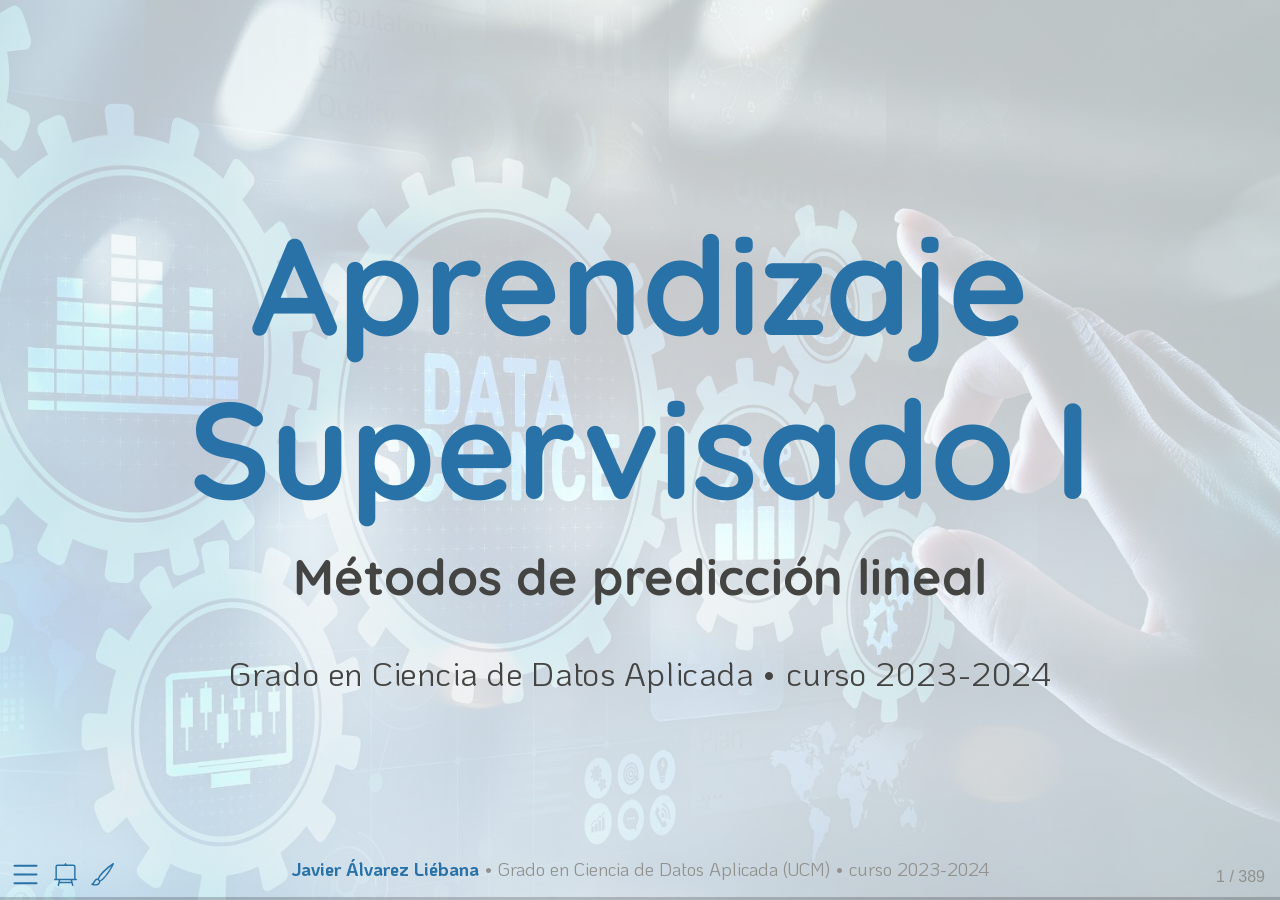
==== commit 4eabc1c3: "logistic reg" ====
--- a/diapos/index.html
+++ b/diapos/index.html
@@ -8,7 +8,7 @@
 <link href="index_files/libs/quarto-html/light-border.css" rel="stylesheet">
 <link href="index_files/libs/quarto-html/quarto-html.min.css" rel="stylesheet" data-mode="light">
 <link href="index_files/libs/quarto-html/quarto-syntax-highlighting.css" rel="stylesheet" id="quarto-text-highlighting-styles"><meta charset="utf-8">
-  <meta name="generator" content="quarto-1.3.450">
+  <meta name="generator" content="quarto-1.3.294">
 
   <meta name="author" content="Grado en Ciencia de Datos Aplicada • curso 2023-2024">
   <title>Aprendizaje Supervisado I</title>
@@ -95,7 +95,7 @@
     code span.vs { color: #20794d; } /* VerbatimString */
     code span.wa { color: #5e5e5e; font-style: italic; } /* Warning */
   </style>
-  <link rel="stylesheet" href="index_files/libs/revealjs/dist/theme/quarto.css">
+  <link rel="stylesheet" href="index_files/libs/revealjs/dist/theme/quarto.css" id="theme">
   <link href="index_files/libs/revealjs/plugin/quarto-line-highlight/line-highlight.css" rel="stylesheet">
   <link href="index_files/libs/revealjs/plugin/reveal-menu/menu.css" rel="stylesheet">
   <link href="index_files/libs/revealjs/plugin/reveal-menu/quarto-menu.css" rel="stylesheet">
@@ -414,7 +414,7 @@
 <p><span class="hl-green"><strong>Correo</strong></span>: <strong><a href="mailto:javalv09@ucm.es" class="email">javalv09@ucm.es</a></strong>. <span class="hl-green"><strong>Despacho</strong></span>: 722 (3ª planta). <span class="hl-green"><strong>Tutorías</strong></span>: lunes (14:30-16:00), martes (13:00-15:00) y viernes (13:00-14:00).</p>
 <div class="columns">
 <div class="column" style="width:30%;">
-<p><img data-src="img/me.jpeg"></p>
+<p><img data-src="img/me.jpeg" class="quarto-discovered-preview-image"></p>
 </div><div class="column" style="width:70%;">
 <div>
 <ul>
@@ -1058,7 +1058,7 @@
 <pre><code># A tibble: 1 × 1
   `cov(mass, height)`
                 &lt;dbl&gt;
-1                788.</code></pre>
+1                806.</code></pre>
 </div>
 </div>
 </div>
@@ -1107,9 +1107,9 @@
 <span id="cb13-4"><a href="#cb13-4"></a>  <span class="fu">cov</span>()</span></code><button title="Copy to Clipboard" class="code-copy-button"><i class="bi"></i></button></pre></div>
 <div class="cell-output cell-output-stdout">
 <pre><code>               height       mass birth_year
-height       957.3802   676.8867   -2164.10
-mass         676.8867 46313.2034   17402.55
-birth_year -2164.1002 17402.5466   28603.04</code></pre>
+height       955.5071   715.3057  -2138.334
+mass         715.3057 46313.2034  17402.547
+birth_year -2138.3336 17402.5466  28603.045</code></pre>
 </div>
 </div>
 </div>
@@ -1126,9 +1126,9 @@
 <span id="cb15-4"><a href="#cb15-4"></a>  <span class="fu">cov</span>()</span></code><button title="Copy to Clipboard" class="code-copy-button"><i class="bi"></i></button></pre></div>
 <div class="cell-output cell-output-stdout">
 <pre><code>               height       mass birth_year
-height       957.3802   676.8867   -2164.10
-mass         676.8867 46313.2034   17402.55
-birth_year -2164.1002 17402.5466   28603.04</code></pre>
+height       955.5071   715.3057  -2138.334
+mass         715.3057 46313.2034  17402.547
+birth_year -2138.3336 17402.5466  28603.045</code></pre>
 </div>
 </div>
 <p>Además de ser <span class="hl-yellow"><strong>simétrica</strong></span>…¿qué tenemos en la <span class="hl-yellow"><strong>diagonal</strong></span>?</p>
@@ -1162,9 +1162,9 @@
 <span id="cb17-4"><a href="#cb17-4"></a>  <span class="fu">cor</span>()</span></code><button title="Copy to Clipboard" class="code-copy-button"><i class="bi"></i></button></pre></div>
 <div class="cell-output cell-output-stdout">
 <pre><code>               height      mass birth_year
-height      1.0000000 0.1016533 -0.4135510
-mass        0.1016533 1.0000000  0.4781391
-birth_year -0.4135510 0.4781391  1.0000000</code></pre>
+height      1.0000000 0.1075282 -0.4090274
+mass        0.1075282 1.0000000  0.4781391
+birth_year -0.4090274 0.4781391  1.0000000</code></pre>
 </div>
 </div>
 </div>
@@ -1404,12 +1404,12 @@
 <h2>Método mínimos cuadrados</h2>
 <p><span class="math display">\[s_{r}^{2}\left(\beta_0, \beta_1 \right) = \frac{1}{n} \sum_{i=1}^{n} \left[Y_i - \left(\beta_0 + \beta_1 X_i \right)\right]^2\]</span> Vamos a desarrollar ese cuadrado…</p>
 <div class="fragment">
-<p><span class="math display">\[\begin{eqnarray} s_{r}^{2}\left(\beta_0, \beta_1 \right) &amp;=&amp; \frac{1}{n} \sum_{i=1}^{n} \left[Y_{i}^{2} + \left(\beta_0 + \beta_1 X_i \right)^2 - 2Y_{i}\left(\beta_0 + \beta_1 X_i \right)\right] \nonumber \\  &amp;=&amp; \sum_{i=1}^{n} \left[Y_{i}^{2} + \left(\beta_{0}^{2} + \beta_{1}^{2}X_{i}^{2} + 2\beta_{0}\beta_{1} X_i \right) - 2Y_{i}\beta_{0} - 2Y_{i}\beta_{1} X_i  \right] \end{eqnarray}\]</span></p>
+<p><span class="math display">\[\begin{eqnarray} s_{r}^{2}\left(\beta_0, \beta_1 \right) &amp;=&amp; \frac{1}{n} \sum_{i=1}^{n} \left[Y_{i}^{2} + \left(\beta_0 + \beta_1 X_i \right)^2 - 2Y_{i}\left(\beta_0 + \beta_1 X_i \right)\right] \nonumber \\  &amp;=&amp; \frac{1}{n} \sum_{i=1}^{n} \left[Y_{i}^{2} + \left(\beta_{0}^{2} + \beta_{1}^{2}X_{i}^{2} + 2\beta_{0}\beta_{1} X_i \right) - 2Y_{i}\beta_{0} - 2Y_{i}\beta_{1} X_i  \right] \end{eqnarray}\]</span></p>
 </div>
 </section>
 <section id="método-mínimos-cuadrados-2" class="slide level2">
 <h2>Método mínimos cuadrados</h2>
-<p><span class="math display">\[\begin{eqnarray} s_{r}^{2}\left(\beta_0, \beta_1 \right) &amp;=&amp; \frac{1}{n} \sum_{i=1}^{n} \left[Y_{i}^{2} + \left(\beta_0 + \beta_1 X_i \right)^2 - 2Y_{i}\left(\beta_0 + \beta_1 X_i \right)\right] \nonumber \\  &amp;=&amp; \sum_{i=1}^{n} \left[Y_{i}^{2} + \left(\beta_{0}^{2} + \beta_{1}^{2}X_{i}^{2} + 2\beta_{0}\beta_{1} X_i \right) - 2Y_{i}\beta_{0} - 2Y_{i}\beta_{1} X_i  \right] \end{eqnarray}\]</span></p>
+<p><span class="math display">\[\begin{eqnarray} s_{r}^{2}\left(\beta_0, \beta_1 \right) &amp;=&amp; \frac{1}{n} \sum_{i=1}^{n} \left[Y_{i}^{2} + \left(\beta_0 + \beta_1 X_i \right)^2 - 2Y_{i}\left(\beta_0 + \beta_1 X_i \right)\right] \nonumber \\  &amp;=&amp; \frac{1}{n} \sum_{i=1}^{n} \left[Y_{i}^{2} + \left(\beta_{0}^{2} + \beta_{1}^{2}X_{i}^{2} + 2\beta_{0}\beta_{1} X_i \right) - 2Y_{i}\beta_{0} - 2Y_{i}\beta_{1} X_i  \right] \end{eqnarray}\]</span></p>
 <p>¿Cómo encontrar el mínimo de una función?</p>
 <div class="fragment">
 <p>Efectivamente, derivando.</p>
@@ -1480,16 +1480,16 @@
 
 Residuals:
     Min      1Q  Median      3Q     Max 
- -60.95  -29.51  -20.83  -17.65 1260.29 
+ -61.43  -30.03  -21.13  -17.73 1260.06 
 
 Coefficients:
             Estimate Std. Error t value Pr(&gt;|t|)
-(Intercept) -11.4868   111.3842  -0.103    0.918
-height        0.6240     0.6262   0.997    0.323
-
-Residual standard error: 169.5 on 57 degrees of freedom
-Multiple R-squared:  0.01712,   Adjusted R-squared:  -0.0001194 
-F-statistic: 0.9931 on 1 and 57 DF,  p-value: 0.3232</code></pre>
+(Intercept) -13.8103   111.1545  -0.124    0.902
+height        0.6386     0.6261   1.020    0.312
+
+Residual standard error: 169.4 on 57 degrees of freedom
+Multiple R-squared:  0.01792,   Adjusted R-squared:  0.0006956 
+F-statistic:  1.04 on 1 and 57 DF,  p-value: 0.312</code></pre>
 </div>
 </div>
 <div class="fragment">
@@ -1507,16 +1507,16 @@
 
 Residuals:
     Min      1Q  Median      3Q     Max 
- -60.95  -29.51  -20.83  -17.65 1260.29 
+ -61.43  -30.03  -21.13  -17.73 1260.06 
 
 Coefficients:
             Estimate Std. Error t value Pr(&gt;|t|)
-(Intercept) -11.4868   111.3842  -0.103    0.918
-height        0.6240     0.6262   0.997    0.323
-
-Residual standard error: 169.5 on 57 degrees of freedom
-Multiple R-squared:  0.01712,   Adjusted R-squared:  -0.0001194 
-F-statistic: 0.9931 on 1 and 57 DF,  p-value: 0.3232</code></pre>
+(Intercept) -13.8103   111.1545  -0.124    0.902
+height        0.6386     0.6261   1.020    0.312
+
+Residual standard error: 169.4 on 57 degrees of freedom
+Multiple R-squared:  0.01792,   Adjusted R-squared:  0.0006956 
+F-statistic:  1.04 on 1 and 57 DF,  p-value: 0.312</code></pre>
 </div>
 </div>
 <ul>
@@ -1535,16 +1535,16 @@
 
 Residuals:
     Min      1Q  Median      3Q     Max 
- -60.95  -29.51  -20.83  -17.65 1260.29 
+ -61.43  -30.03  -21.13  -17.73 1260.06 
 
 Coefficients:
             Estimate Std. Error t value Pr(&gt;|t|)
-(Intercept) -11.4868   111.3842  -0.103    0.918
-height        0.6240     0.6262   0.997    0.323
-
-Residual standard error: 169.5 on 57 degrees of freedom
-Multiple R-squared:  0.01712,   Adjusted R-squared:  -0.0001194 
-F-statistic: 0.9931 on 1 and 57 DF,  p-value: 0.3232</code></pre>
+(Intercept) -13.8103   111.1545  -0.124    0.902
+height        0.6386     0.6261   1.020    0.312
+
+Residual standard error: 169.4 on 57 degrees of freedom
+Multiple R-squared:  0.01792,   Adjusted R-squared:  0.0006956 
+F-statistic:  1.04 on 1 and 57 DF,  p-value: 0.312</code></pre>
 </div>
 </div>
 <ul>
@@ -1562,16 +1562,16 @@
 
 Residuals:
     Min      1Q  Median      3Q     Max 
- -60.95  -29.51  -20.83  -17.65 1260.29 
+ -61.43  -30.03  -21.13  -17.73 1260.06 
 
 Coefficients:
             Estimate Std. Error t value Pr(&gt;|t|)
-(Intercept) -11.4868   111.3842  -0.103    0.918
-height        0.6240     0.6262   0.997    0.323
-
-Residual standard error: 169.5 on 57 degrees of freedom
-Multiple R-squared:  0.01712,   Adjusted R-squared:  -0.0001194 
-F-statistic: 0.9931 on 1 and 57 DF,  p-value: 0.3232</code></pre>
+(Intercept) -13.8103   111.1545  -0.124    0.902
+height        0.6386     0.6261   1.020    0.312
+
+Residual standard error: 169.4 on 57 degrees of freedom
+Multiple R-squared:  0.01792,   Adjusted R-squared:  0.0006956 
+F-statistic:  1.04 on 1 and 57 DF,  p-value: 0.312</code></pre>
 </div>
 </div>
 <p>En nuestro caso particular, el <span class="hl-yellow"><strong>ajuste de regresión</strong></span> viene dado por <span class="math inline">\(\widehat{Y} = \widehat{\beta}_0 + \widehat{\beta}_1 X = -11.4868 + 0.6240*X\)</span>, donde <span class="math inline">\(X\)</span> es la estatura: por cada cm extra que mida un personaje, el modelo estima que el peso aumenta 0.6240 kg, y la estimación de peso para un persona que mida 0 cm es de -11.4868 kg (obviamente esta estimación mucho sentido no tiene)</p>
@@ -1587,16 +1587,16 @@
 
 Residuals:
     Min      1Q  Median      3Q     Max 
- -60.95  -29.51  -20.83  -17.65 1260.29 
+ -61.43  -30.03  -21.13  -17.73 1260.06 
 
 Coefficients:
             Estimate Std. Error t value Pr(&gt;|t|)
-(Intercept) -11.4868   111.3842  -0.103    0.918
-height        0.6240     0.6262   0.997    0.323
-
-Residual standard error: 169.5 on 57 degrees of freedom
-Multiple R-squared:  0.01712,   Adjusted R-squared:  -0.0001194 
-F-statistic: 0.9931 on 1 and 57 DF,  p-value: 0.3232</code></pre>
+(Intercept) -13.8103   111.1545  -0.124    0.902
+height        0.6386     0.6261   1.020    0.312
+
+Residual standard error: 169.4 on 57 degrees of freedom
+Multiple R-squared:  0.01792,   Adjusted R-squared:  0.0006956 
+F-statistic:  1.04 on 1 and 57 DF,  p-value: 0.312</code></pre>
 </div>
 </div>
 <ul>
@@ -1617,8 +1617,8 @@
 <pre><code># A tibble: 5 × 2
   height mass_predict
    &lt;dbl&gt;        &lt;dbl&gt;
-1   15          -2.13
-2   81.3        39.2 
+1   15          -4.23
+2   81.3        38.1 
 3  153.         84.0 
 4  189.        107.  
 5  210.        120.  </code></pre>
@@ -1636,8 +1636,8 @@
 <pre><code># A tibble: 5 × 2
   height mass_predict
    &lt;dbl&gt;        &lt;dbl&gt;
-1   15          -2.13
-2   81.3        39.2 
+1   15          -4.23
+2   81.3        38.1 
 3  153.         84.0 
 4  189.        107.  
 5  210.        120.  </code></pre>
@@ -1803,16 +1803,16 @@
 
 Residuals:
     Min      1Q  Median      3Q     Max 
- -60.95  -29.51  -20.83  -17.65 1260.29 
+ -61.43  -30.03  -21.13  -17.73 1260.06 
 
 Coefficients:
             Estimate Std. Error t value Pr(&gt;|t|)
-(Intercept) -11.4868   111.3842  -0.103    0.918
-height        0.6240     0.6262   0.997    0.323
-
-Residual standard error: 169.5 on 57 degrees of freedom
-Multiple R-squared:  0.01712,   Adjusted R-squared:  -0.0001194 
-F-statistic: 0.9931 on 1 and 57 DF,  p-value: 0.3232</code></pre>
+(Intercept) -13.8103   111.1545  -0.124    0.902
+height        0.6386     0.6261   1.020    0.312
+
+Residual standard error: 169.4 on 57 degrees of freedom
+Multiple R-squared:  0.01792,   Adjusted R-squared:  0.0006956 
+F-statistic:  1.04 on 1 and 57 DF,  p-value: 0.312</code></pre>
 </div>
 </div>
 <ul>
@@ -1835,16 +1835,16 @@
 
 Residuals:
     Min      1Q  Median      3Q     Max 
- -60.95  -29.51  -20.83  -17.65 1260.29 
+ -61.43  -30.03  -21.13  -17.73 1260.06 
 
 Coefficients:
             Estimate Std. Error t value Pr(&gt;|t|)
-(Intercept) -11.4868   111.3842  -0.103    0.918
-height        0.6240     0.6262   0.997    0.323
-
-Residual standard error: 169.5 on 57 degrees of freedom
-Multiple R-squared:  0.01712,   Adjusted R-squared:  -0.0001194 
-F-statistic: 0.9931 on 1 and 57 DF,  p-value: 0.3232</code></pre>
+(Intercept) -13.8103   111.1545  -0.124    0.902
+height        0.6386     0.6261   1.020    0.312
+
+Residual standard error: 169.4 on 57 degrees of freedom
+Multiple R-squared:  0.01792,   Adjusted R-squared:  0.0006956 
+F-statistic:  1.04 on 1 and 57 DF,  p-value: 0.312</code></pre>
 </div>
 </div>
 <ul>
@@ -1874,21 +1874,21 @@
 <div class="cell">
 <div class="sourceCode cell-code" id="cb38"><pre class="sourceCode numberSource r number-lines code-with-copy"><code class="sourceCode r"><span id="cb38-1"><a href="#cb38-1"></a><span class="fu">confint</span>(ajuste_lineal, <span class="at">level =</span> <span class="fl">0.99</span>)</span></code><button title="Copy to Clipboard" class="code-copy-button"><i class="bi"></i></button></pre></div>
 <div class="cell-output cell-output-stdout">
-<pre><code>                 0.5 %     99.5 %
-(Intercept) -308.31117 285.337538
-height        -1.04467   2.292677</code></pre>
+<pre><code>                  0.5 %     99.5 %
+(Intercept) -310.022729 282.402102
+height        -1.029793   2.306935</code></pre>
 </div>
 <div class="sourceCode cell-code" id="cb40"><pre class="sourceCode numberSource r number-lines code-with-copy"><code class="sourceCode r"><span id="cb40-1"><a href="#cb40-1"></a><span class="fu">confint</span>(ajuste_lineal, <span class="at">level =</span> <span class="fl">0.95</span>)</span></code><button title="Copy to Clipboard" class="code-copy-button"><i class="bi"></i></button></pre></div>
 <div class="cell-output cell-output-stdout">
 <pre><code>                   2.5 %     97.5 %
-(Intercept) -234.5297439 211.556113
-height        -0.6298893   1.877896</code></pre>
+(Intercept) -236.3934126 208.772785
+height        -0.6150891   1.892231</code></pre>
 </div>
 <div class="sourceCode cell-code" id="cb42"><pre class="sourceCode numberSource r number-lines code-with-copy"><code class="sourceCode r"><span id="cb42-1"><a href="#cb42-1"></a><span class="fu">confint</span>(ajuste_lineal, <span class="at">level =</span> <span class="fl">0.9</span>)</span></code><button title="Copy to Clipboard" class="code-copy-button"><i class="bi"></i></button></pre></div>
 <div class="cell-output cell-output-stdout">
 <pre><code>                     5 %       95 %
-(Intercept) -197.7243448 174.750713
-height        -0.4229783   1.670985</code></pre>
+(Intercept) -199.6638922 172.043265
+height        -0.4082166   1.685359</code></pre>
 </div>
 </div>
 </section>
@@ -1988,16 +1988,16 @@
 
 Residuals:
     Min      1Q  Median      3Q     Max 
- -60.95  -29.51  -20.83  -17.65 1260.29 
+ -61.43  -30.03  -21.13  -17.73 1260.06 
 
 Coefficients:
             Estimate Std. Error t value Pr(&gt;|t|)
-(Intercept) -11.4868   111.3842  -0.103    0.918
-height        0.6240     0.6262   0.997    0.323
-
-Residual standard error: 169.5 on 57 degrees of freedom
-Multiple R-squared:  0.01712,   Adjusted R-squared:  -0.0001194 
-F-statistic: 0.9931 on 1 and 57 DF,  p-value: 0.3232</code></pre>
+(Intercept) -13.8103   111.1545  -0.124    0.902
+height        0.6386     0.6261   1.020    0.312
+
+Residual standard error: 169.4 on 57 degrees of freedom
+Multiple R-squared:  0.01792,   Adjusted R-squared:  0.0006956 
+F-statistic:  1.04 on 1 and 57 DF,  p-value: 0.312</code></pre>
 </div>
 </div>
 <p>Si te fijas ambos p-valores están por encima de <span class="math inline">\(\alpha = 0.05\)</span> (umbral adoptado habitualmente) los que nos dice que <span class="hl-yellow"><strong>no hay evidencias de los datos sean compatibles con afirmar que haya efectos lineales significativos</strong></span></p>
@@ -2017,17 +2017,17 @@
 
 Residuals:
     Min      1Q  Median      3Q     Max 
- -60.22  -29.32  -21.83  -18.22 1259.88 
+ -60.53  -29.45  -21.98  -18.50 1259.59 
 
 Coefficients:
        Estimate Std. Error t value Pr(&gt;|t|)    
-height   0.5607     0.1230    4.56  2.7e-05 ***
+height   0.5623     0.1232   4.566 2.64e-05 ***
 ---
 Signif. codes:  0 '***' 0.001 '**' 0.01 '*' 0.05 '.' 0.1 ' ' 1
 
 Residual standard error: 168 on 58 degrees of freedom
-Multiple R-squared:  0.2639,    Adjusted R-squared:  0.2512 
-F-statistic: 20.79 on 1 and 58 DF,  p-value: 2.697e-05</code></pre>
+Multiple R-squared:  0.2644,    Adjusted R-squared:  0.2517 
+F-statistic: 20.85 on 1 and 58 DF,  p-value: 2.638e-05</code></pre>
 </div>
 </div>
 <p>Fíjate que ahora, amén que <span class="hl-yellow"><strong>hay un efecto lineal significativo de la altura</strong></span> y de tener <span class="math inline">\(R^2\)</span> mayor, <span class="math inline">\(\beta_1\)</span> tiene una precisión mayor. En este caso <span class="hl-yellow"><strong>solo podía quitar uno</strong></span> (perderíamos <span class="math inline">\(X\)</span>), pero veremos más adelante cómo decidir cuál quitar si tuviésemos varias variables.</p>
@@ -2589,12 +2589,12 @@
 
 Coefficients:
               Estimate Std. Error t value Pr(&gt;|t|)
-(Intercept) -1.101e-15  1.574e+00       0        1
-fitted       1.600e-16  2.231e-01       0        1
+(Intercept)  2.148e-15  1.574e+00       0        1
+fitted      -3.084e-16  2.231e-01       0        1
 
 Residual standard error: 0.4819 on 25 degrees of freedom
-Multiple R-squared:  3.752e-32, Adjusted R-squared:  -0.04 
-F-statistic: 9.381e-31 on 1 and 25 DF,  p-value: 1</code></pre>
+Multiple R-squared:  3.694e-32, Adjusted R-squared:  -0.04 
+F-statistic: 9.234e-31 on 1 and 25 DF,  p-value: 1</code></pre>
 </div>
 </div>
 <p>Si te fijas <span class="hl-green"><strong>ambos parámetros no son significativamente distintos de 0</strong></span>: no presentan una tendencia (lineal al menos)</p>
@@ -2723,7 +2723,7 @@
 <div class="cell">
 <div class="sourceCode cell-code" id="cb85"><pre class="sourceCode numberSource r number-lines code-with-copy"><code class="sourceCode r"><span id="cb85-1"><a href="#cb85-1"></a><span class="fu">check_autocorrelation</span>(ajuste_AGST)</span></code><button title="Copy to Clipboard" class="code-copy-button"><i class="bi"></i></button></pre></div>
 <div class="cell-output cell-output-stdout">
-<pre><code>OK: Residuals appear to be independent and not autocorrelated (p = 0.600).</code></pre>
+<pre><code>OK: Residuals appear to be independent and not autocorrelated (p = 0.576).</code></pre>
 </div>
 </div>
 <p>Por último, <code>check_autocorrelation()</code> comprueba como efectivamente los <span class="hl-yellow"><strong>residuales/errores son independientes</strong></span>, haciendo un test de autocorrelación (nos tiene que salir lo contrario a una serie temporal, que el error i no depende del i-1).</p>
@@ -3352,9 +3352,9 @@
 
 Name          | Model |  AIC (weights) | AICc (weights) |  BIC (weights) |    R2 | R2 (adj.) |  RMSE | Sigma
 ------------------------------------------------------------------------------------------------------------
-ajuste_lineal |    lm | 3650.1 (0.828) | 3650.2 (0.836) | 3664.9 (&gt;.999) | 0.815 |     0.815 | 1.496 | 1.498
-ajuste_6pred  |    lm | 3653.3 (0.172) | 3653.4 (0.164) | 3692.5 (&lt;.001) | 0.816 |     0.815 | 1.491 | 1.497
-ajuste_23pred |    lm | 3678.8 (&lt;.001) | 3680.1 (&lt;.001) | 3801.5 (&lt;.001) | 0.818 |     0.814 | 1.485 | 1.503</code></pre>
+ajuste_lineal |    lm | 3650.1 (0.961) | 3650.2 (0.964) | 3664.9 (&gt;.999) | 0.815 |     0.815 | 1.496 | 1.498
+ajuste_6pred  |    lm | 3656.6 (0.039) | 3656.7 (0.036) | 3695.8 (&lt;.001) | 0.816 |     0.815 | 1.494 | 1.499
+ajuste_23pred |    lm | 3671.8 (&lt;.001) | 3673.1 (&lt;.001) | 3794.5 (&lt;.001) | 0.819 |     0.815 | 1.480 | 1.498</code></pre>
 </div>
 </div>
 <p>Con <code>compare_performance()</code> podemos comparar métricas de modelos.</p>
@@ -3399,12 +3399,12 @@
 
 Name     | Model |  AIC (weights) | AICc (weights) |  BIC (weights) |    R2 | R2 (adj.) |  RMSE | Sigma
 -------------------------------------------------------------------------------------------------------
-ajuste_1 |    lm |  114.4 (&gt;.999) |  114.4 (&gt;.999) |  129.1 (&gt;.999) | 0.997 |     0.997 | 0.255 | 0.256
-ajuste_2 |    lm | 2768.2 (&lt;.001) | 2768.2 (&lt;.001) | 2782.9 (&lt;.001) | 0.961 |     0.961 | 0.963 | 0.964
-ajuste_3 |    lm | 3582.7 (&lt;.001) | 3582.7 (&lt;.001) | 3597.4 (&lt;.001) | 0.916 |     0.916 | 1.447 | 1.448
-ajuste_4 |    lm | 4253.7 (&lt;.001) | 4253.7 (&lt;.001) | 4268.4 (&lt;.001) | 0.855 |     0.855 | 2.024 | 2.026
-ajuste_5 |    lm | 5563.6 (&lt;.001) | 5563.6 (&lt;.001) | 5578.3 (&lt;.001) | 0.623 |     0.623 | 3.896 | 3.899
-ajuste_6 |    lm | 6904.8 (&lt;.001) | 6904.9 (&lt;.001) | 6919.6 (&lt;.001) | 0.278 |     0.277 | 7.618 | 7.625</code></pre>
+ajuste_1 |    lm |   98.1 (&gt;.999) |   98.1 (&gt;.999) |  112.8 (&gt;.999) | 0.997 |     0.997 | 0.253 | 0.254
+ajuste_2 |    lm | 2891.7 (&lt;.001) | 2891.7 (&lt;.001) | 2906.4 (&lt;.001) | 0.956 |     0.956 | 1.024 | 1.025
+ajuste_3 |    lm | 3585.0 (&lt;.001) | 3585.0 (&lt;.001) | 3599.7 (&lt;.001) | 0.914 |     0.914 | 1.449 | 1.450
+ajuste_4 |    lm | 4253.2 (&lt;.001) | 4253.2 (&lt;.001) | 4267.9 (&lt;.001) | 0.849 |     0.849 | 2.023 | 2.025
+ajuste_5 |    lm | 5618.2 (&lt;.001) | 5618.2 (&lt;.001) | 5632.9 (&lt;.001) | 0.589 |     0.589 | 4.003 | 4.007
+ajuste_6 |    lm | 7013.1 (&lt;.001) | 7013.2 (&lt;.001) | 7027.9 (&lt;.001) | 0.253 |     0.253 | 8.042 | 8.050</code></pre>
 </div>
 </div>
 </section>
@@ -3464,19 +3464,19 @@
 lm(formula = y ~ x, data = datos)
 
 Residuals:
-     Min       1Q   Median       3Q      Max 
--1.69319 -0.52940  0.02003  0.49421  1.63203 
+    Min      1Q  Median      3Q     Max 
+-2.4241 -0.4068  0.0690  0.3682  1.2941 
 
 Coefficients:
             Estimate Std. Error t value Pr(&gt;|t|)    
-(Intercept)  0.88009    0.10342    8.51 4.28e-15 ***
-x           -1.88547    0.08607  -21.91  &lt; 2e-16 ***
+(Intercept)  0.88609    0.09621    9.21   &lt;2e-16 ***
+x           -1.82937    0.08007  -22.85   &lt;2e-16 ***
 ---
 Signif. codes:  0 '***' 0.001 '**' 0.01 '*' 0.05 '.' 0.1 ' ' 1
 
-Residual standard error: 0.6533 on 198 degrees of freedom
-Multiple R-squared:  0.7079,    Adjusted R-squared:  0.7064 
-F-statistic: 479.9 on 1 and 198 DF,  p-value: &lt; 2.2e-16</code></pre>
+Residual standard error: 0.6078 on 198 degrees of freedom
+Multiple R-squared:  0.725, Adjusted R-squared:  0.7236 
+F-statistic: 521.9 on 1 and 198 DF,  p-value: &lt; 2.2e-16</code></pre>
 </div>
 </div>
 <div class="fragment">
@@ -3504,18 +3504,18 @@
 
 Residuals:
      Min       1Q   Median       3Q      Max 
--2.46396 -0.29030  0.02476  0.25361  2.05961 
+-2.08056 -0.27510  0.04554  0.22732  2.72500 
 
 Coefficients:
             Estimate Std. Error t value Pr(&gt;|t|)    
-(Intercept)  0.90828    0.09113   9.967   &lt;2e-16 ***
-x           -1.89690    0.07863 -24.126   &lt;2e-16 ***
+(Intercept)  0.89740    0.09316   9.633   &lt;2e-16 ***
+x           -1.88677    0.08038 -23.474   &lt;2e-16 ***
 ---
 Signif. codes:  0 '***' 0.001 '**' 0.01 '*' 0.05 '.' 0.1 ' ' 1
 
-Residual standard error: 0.642 on 198 degrees of freedom
-Multiple R-squared:  0.7462,    Adjusted R-squared:  0.7449 
-F-statistic: 582.1 on 1 and 198 DF,  p-value: &lt; 2.2e-16</code></pre>
+Residual standard error: 0.6563 on 198 degrees of freedom
+Multiple R-squared:  0.7357,    Adjusted R-squared:  0.7343 
+F-statistic:   551 on 1 and 198 DF,  p-value: &lt; 2.2e-16</code></pre>
 </div>
 </div>
 </section>
@@ -3647,10 +3647,10 @@
 </section>
 <section id="varianza-residual-1" class="slide level2">
 <h2>Varianza residual</h2>
-<p>Como sucedía antes, el objetivo será minimizar la <span class="hl-yellow"><strong>varianza residual o error cuadrático medio</strong></span> (varianza del error), o lo que hemos llamado <span class="math inline">\(SSR\)</span></p>
-<p><span class="math display">\[SSR \left(\boldsymbol{\beta} \right) =  \displaystyle \sum_{i=1}^{n} \widehat{\varepsilon}_{i}^{2} = \displaystyle \sum_{i=1}^{n} \left(Y_i - \beta_0 - \beta_1 X_{i1} - \ldots - \beta_p X_{ip} \right)^2 \]</span> ¿Cómo quedaría <strong>matricialmente</strong>?</p>
-<div class="fragment">
-<p><span class="math display">\[SSR \left(\boldsymbol{\beta} \right) =  \displaystyle \sum_{i=1}^{n} \widehat{\varepsilon}_{i}^{2} = \left( \mathbf{Y} - \mathbf{X} \boldsymbol{\beta} \right)^{T}\left( \mathbf{Y} - \mathbf{X} \boldsymbol{\beta} \right) = \varepsilon^{T} \varepsilon\]</span></p>
+<p>Como sucedía antes, el objetivo será minimizar la <span class="hl-yellow"><strong>varianza residual o error cuadrático medio</strong></span> (varianza del error), o lo que hemos llamado <span class="math inline">\(SSE\)</span></p>
+<p><span class="math display">\[SSE \left(\boldsymbol{\beta} \right) =  \displaystyle \sum_{i=1}^{n} \widehat{\varepsilon}_{i}^{2} = \displaystyle \sum_{i=1}^{n} \left(Y_i - \beta_0 - \beta_1 X_{i1} - \ldots - \beta_p X_{ip} \right)^2 \]</span> ¿Cómo quedaría <strong>matricialmente</strong>?</p>
+<div class="fragment">
+<p><span class="math display">\[SSE \left(\boldsymbol{\beta} \right) =  \displaystyle \sum_{i=1}^{n} \widehat{\varepsilon}_{i}^{2} = \left( \mathbf{Y} - \mathbf{X} \boldsymbol{\beta} \right)^{T}\left( \mathbf{Y} - \mathbf{X} \boldsymbol{\beta} \right) = \varepsilon^{T} \varepsilon\]</span></p>
 <p>Así, aplicando el <span class="hl-yellow"><strong>método de los mínimos cuadrados</strong></span>, los <span class="hl-yellow"><strong>parámetros óptimos</strong></span> serán aquellos <span class="math inline">\(\widehat{\boldsymbol{\beta}} = \left(\widehat{\beta}_0, \widehat{\beta}_1, \ldots, \widehat{\beta}_p\right)\)</span> que minimicen dicha suma</p>
 <p><span class="math display">\[\widehat{\boldsymbol{\beta}} = \left(\widehat{\beta}_0, \widehat{\beta}_1, \ldots, \widehat{\beta}_p \right) = \arg \min_{\boldsymbol{\beta} \in \mathbb{R}^{p+1}} \left( \mathbf{Y} - \mathbf{X} \boldsymbol{\beta} \right)^{T}\left( \mathbf{Y} - \mathbf{X} \boldsymbol{\beta} \right)\]</span></p>
 <p>Y repetimos la idea: <span class="hl-yellow"><strong>calcularemos la derivada respecto a <span class="math inline">\(\widehat{\boldsymbol{\beta}}\)</span> e igualamos a cero</strong></span></p>
@@ -3660,11 +3660,11 @@
 <h2>Método mínimos cuadrados</h2>
 <p><span class="math display">\[\widehat{\boldsymbol{\beta}} = \left(\widehat{\beta}_0, \widehat{\beta}_1, \ldots, \widehat{\beta}_p \right) = \arg \min_{\boldsymbol{\beta} \in \mathbb{R}^{p+1}} \left( \mathbf{Y} - \mathbf{X} \boldsymbol{\beta} \right)^{T}\left( \mathbf{Y} - \mathbf{X} \boldsymbol{\beta} \right)\]</span></p>
 <p>Derivando matricialmente tenemos (recuerda: <span class="math inline">\(\left(A B \right)^{T} = B^{T} A^{T}\)</span>)</p>
-<p><span class="math display">\[\begin{eqnarray}\frac{\partial SSR \left( \boldsymbol{\beta} \right)}{\partial \boldsymbol{\beta}} &amp;=&amp; \frac{\partial \left( \mathbf{Y} - \mathbf{X} \boldsymbol{\beta} \right)^{T}\left( \mathbf{Y} - \mathbf{X} \boldsymbol{\beta} \right)}{\partial \boldsymbol{\beta}} \nonumber \\  &amp;=&amp; \left( \mathbf{Y} - \mathbf{X} \boldsymbol{\beta} \right)^{T} \frac{\partial \left( \mathbf{Y} - \mathbf{X} \boldsymbol{\beta} \right)}{\partial \boldsymbol{\beta}} + \left( \mathbf{Y} - \mathbf{X} \boldsymbol{\beta} \right) \frac{\partial \left( \mathbf{Y} - \mathbf{X} \boldsymbol{\beta} \right)^{T}}{\partial \boldsymbol{\beta}} \nonumber \\  &amp;=&amp; -\left( \mathbf{Y} - \mathbf{X} \boldsymbol{\beta} \right)^{T} \mathbf{X} - \left( \mathbf{Y} - \mathbf{X} \boldsymbol{\beta} \right) \mathbf{X}^{T} \nonumber \\  &amp;=&amp; -\mathbf{X}^{T}\left( \mathbf{Y} - \mathbf{X} \boldsymbol{\beta} \right)  - \left( \mathbf{Y} - \mathbf{X} \boldsymbol{\beta} \right) \mathbf{X}^{T} \nonumber \\ &amp;=&amp; -2\mathbf{X}^{T} \left( \mathbf{Y} - \mathbf{X} \boldsymbol{\beta} \right) = 0 \end{eqnarray}\]</span></p>
+<p><span class="math display">\[\begin{eqnarray}\frac{\partial SSE \left( \boldsymbol{\beta} \right)}{\partial \boldsymbol{\beta}} &amp;=&amp; \frac{\partial \left( \mathbf{Y} - \mathbf{X} \boldsymbol{\beta} \right)^{T}\left( \mathbf{Y} - \mathbf{X} \boldsymbol{\beta} \right)}{\partial \boldsymbol{\beta}} \nonumber \\  &amp;=&amp; \left( \mathbf{Y} - \mathbf{X} \boldsymbol{\beta} \right)^{T} \frac{\partial \left( \mathbf{Y} - \mathbf{X} \boldsymbol{\beta} \right)}{\partial \boldsymbol{\beta}} + \left( \mathbf{Y} - \mathbf{X} \boldsymbol{\beta} \right) \frac{\partial \left( \mathbf{Y} - \mathbf{X} \boldsymbol{\beta} \right)^{T}}{\partial \boldsymbol{\beta}} \nonumber \\  &amp;=&amp; -\left( \mathbf{Y} - \mathbf{X} \boldsymbol{\beta} \right)^{T} \mathbf{X} - \left( \mathbf{Y} - \mathbf{X} \boldsymbol{\beta} \right) \mathbf{X}^{T} \nonumber \\  &amp;=&amp; -\mathbf{X}^{T}\left( \mathbf{Y} - \mathbf{X} \boldsymbol{\beta} \right)  - \left( \mathbf{Y} - \mathbf{X} \boldsymbol{\beta} \right) \mathbf{X}^{T} \nonumber \\ &amp;=&amp; -2\mathbf{X}^{T} \left( \mathbf{Y} - \mathbf{X} \boldsymbol{\beta} \right) = 0 \end{eqnarray}\]</span></p>
 </section>
 <section id="método-mínimos-cuadrados-5" class="slide level2">
 <h2>Método mínimos cuadrados</h2>
-<p><span class="math display">\[\begin{eqnarray}\frac{\partial SSR \left( \boldsymbol{\beta} \right)}{\partial \boldsymbol{\beta}} &amp;=&amp;  -2\mathbf{X}^{T} \left( \mathbf{Y} - \mathbf{X} \boldsymbol{\beta} \right) = 0 \end{eqnarray}\]</span></p>
+<p><span class="math display">\[\begin{eqnarray}\frac{\partial SSE \left( \boldsymbol{\beta} \right)}{\partial \boldsymbol{\beta}} &amp;=&amp;  -2\mathbf{X}^{T} \left( \mathbf{Y} - \mathbf{X} \boldsymbol{\beta} \right) = 0 \end{eqnarray}\]</span></p>
 <p>Si descartamos el <span class="math inline">\(-2\)</span> como constante, tenemos que</p>
 <p><span class="math display">\[\mathbf{X}^{T} \left( \mathbf{Y} - \mathbf{X} \boldsymbol{\beta} \right) = 0 \longrightarrow \mathbf{X}^{T}  \mathbf{Y} = \mathbf{X}^{T} \mathbf{X} \boldsymbol{\beta}\]</span></p>
 <p>Si ahora despejamos <span class="math inline">\(\beta\)</span> multiplicando en ambos lados por <span class="math inline">\(\left(\mathbf{X}^{T}\mathbf{X} \right)^{-1}\)</span> tenemos finalmente</p>
@@ -4143,20 +4143,20 @@
 
 Residuals:
        Min         1Q     Median         3Q        Max 
--2.080e-14 -5.470e-16 -1.660e-17  6.310e-16  5.798e-15 
+-8.199e-15 -1.495e-15 -8.200e-16  1.110e-16  1.339e-13 
 
 Coefficients: (1 not defined because of singularities)
               Estimate Std. Error    t value Pr(&gt;|t|)    
-(Intercept)  5.000e-01  1.393e-16  3.590e+15   &lt;2e-16 ***
-x_1         -4.500e+00  6.632e-17 -6.786e+16   &lt;2e-16 ***
-x_2          5.000e-01  6.724e-17  7.436e+15   &lt;2e-16 ***
+(Intercept)  5.000e-01  6.857e-16  7.292e+14   &lt;2e-16 ***
+x_1         -4.500e+00  3.392e-16 -1.327e+16   &lt;2e-16 ***
+x_2          5.000e-01  3.414e-16  1.465e+15   &lt;2e-16 ***
 x_3                 NA         NA         NA       NA    
 ---
 Signif. codes:  0 '***' 0.001 '**' 0.01 '*' 0.05 '.' 0.1 ' ' 1
 
-Residual standard error: 1.943e-15 on 197 degrees of freedom
+Residual standard error: 9.697e-15 on 197 degrees of freedom
 Multiple R-squared:      1, Adjusted R-squared:      1 
-F-statistic: 2.335e+33 on 2 and 197 DF,  p-value: &lt; 2.2e-16</code></pre>
+F-statistic: 8.968e+31 on 2 and 197 DF,  p-value: &lt; 2.2e-16</code></pre>
 </div>
 </div>
 </section>
@@ -4806,31 +4806,6 @@
 <h1>Clase 16: variables cualitativas</h1>
 <p><span style="color:#444442;"><strong>¿Cómo introducir predictoras cualitativas?</strong></span></p>
 </section>
-<section id="section" class="slide level2">
-<h2>…</h2>
-</section></section>
-<section>
-<section id="clase-17" class="title-slide slide level1 center">
-<h1>Clase 17: depuración</h1>
-<p><span style="color:#444442;"><strong>…</strong></span></p>
-</section>
-<section id="interacciones" class="slide level2">
-<h2>Interacciones</h2>
-</section>
-<section id="ausentes" class="slide level2">
-<h2>Ausentes</h2>
-</section>
-<section id="outliers" class="slide level2">
-<h2>Outliers</h2>
-</section>
-<section id="section-1" class="slide level2">
-<h2>…</h2>
-</section></section>
-<section>
-<section id="clase-18" class="title-slide slide level1 center">
-<h1>Clase 18: …</h1>
-<p><span style="color:#444442;"><strong>…</strong></span></p>
-</section>
 <section id="cosas-que-faltan-por-añadir" class="slide level2">
 <h2>Cosas que faltan por añadir</h2>
 <ul>
@@ -4838,11 +4813,10 @@
 <li><p>ejemplo one-hot-encoding</p></li>
 <li><p>ejemplo boston</p></li>
 </ul>
-<p>¿Algo más?</p>
 </section></section>
 <section>
-<section id="clase-x" class="title-slide slide level1 center">
-<h1>Clase X:</h1>
+<section id="clase-n" class="title-slide slide level1 center">
+<h1>Clase n:</h1>
 
 </section>
 <section id="regresión-penalizada" class="slide level2">
@@ -4851,8 +4825,8 @@
 <div class="fragment">
 <p>Asumiendo que</p>
 <p><span class="math display">\[E \left[Y | \boldsymbol{X} = x \right]  = \beta_0 + \displaystyle \sum_{j=1}^{p} \beta_j X_j, \quad \widehat{Y} = \widehat{\beta_0} + \displaystyle \sum_{j=1}^{p} \widehat{\beta_j} X_j, \quad E \left[ \varepsilon | \left( X_1 = x_1, \ldots, X_p = x_p \right) \right] = 0 \]</span></p>
-<p>El objetivo ha sido obtener la estimación de los <span class="math inline">\(\widehat{\beta}\)</span> tal que <span class="hl-yellow"><strong>minimicemos la varianza residual o suma de errores al cuadrado</strong></span> <span class="math inline">\(SSR\)</span></p>
-<p><span class="math display">\[SSR \left(\boldsymbol{\beta} \right) =  \displaystyle \sum_{i=1}^{n} \widehat{\varepsilon}_{i}^{2} = \displaystyle \sum_{i=1}^{n} \left(Y_i - \beta_0 - \beta_1 X_{i1} - \ldots - \beta_p X_{ip} \right)^2 = \left( \mathbf{Y} - \mathbf{X} \boldsymbol{\beta} \right)^{T}\left( \mathbf{Y} - \mathbf{X} \boldsymbol{\beta} \right) \]</span></p>
+<p>El objetivo ha sido obtener la estimación de los <span class="math inline">\(\widehat{\beta}\)</span> tal que <span class="hl-yellow"><strong>minimicemos la varianza residual o suma de errores al cuadrado</strong></span> <span class="math inline">\(SSE\)</span></p>
+<p><span class="math display">\[SSE \left(\boldsymbol{\beta} \right) =  \displaystyle \sum_{i=1}^{n} \widehat{\varepsilon}_{i}^{2} = \displaystyle \sum_{i=1}^{n} \left(Y_i - \beta_0 - \beta_1 X_{i1} - \ldots - \beta_p X_{ip} \right)^2 = \left( \mathbf{Y} - \mathbf{X} \boldsymbol{\beta} \right)^{T}\left( \mathbf{Y} - \mathbf{X} \boldsymbol{\beta} \right) \]</span></p>
 </div>
 <div class="fragment">
 <p>Tras derivar e igualar a cero obteníamos <span class="math inline">\(\widehat{\boldsymbol{\beta}}=\left(\mathbf{X}^{T}\mathbf{X} \right)^{-1}\mathbf{X}^{T}\mathbf{Y}\)</span></p>
@@ -4861,7 +4835,7 @@
 <section id="regresión-penalizada-1" class="slide level2">
 <h2>Regresión penalizada</h2>
 <p>El estimador <span class="math inline">\(\widehat{\boldsymbol{\beta}}\)</span> es aquel que nos garantiza</p>
-<p><span class="math display">\[\widehat{\boldsymbol{\beta}} = \arg \min_{\beta \in \mathbb{R}^{p+1}} SSR \left(\boldsymbol{\beta} \right)\]</span></p>
+<p><span class="math display">\[\widehat{\boldsymbol{\beta}} = \arg \min_{\beta \in \mathbb{R}^{p+1}} SSE \left(\boldsymbol{\beta} \right)\]</span></p>
 <div class="fragment">
 <p>También tenemos garantizado que si se <span class="hl-green"><strong>cumple las hipótesis</strong></span> tenemos que</p>
 <p><span class="math display">\[\widehat{\boldsymbol{\beta}} \sim N_{p+1}\left(\boldsymbol{\beta}, \sigma_{\varepsilon}^2 \left( \mathbf{X}^{T}\mathbf{X} \right)^{-1}\right)\]</span></p>
@@ -4915,9 +4889,9 @@
 <section id="regresión-penalizada-3" class="slide level2">
 <h2>Regresión penalizada</h2>
 <p>Si en el caso de la regresión lineal ordinaria teníamos</p>
-<p><span class="math display">\[\widehat{\boldsymbol{\beta}} = \arg \min_{\beta \in \mathbb{R}^{p+1}} SSR \left(\boldsymbol{\beta} \right)\]</span></p>
+<p><span class="math display">\[\widehat{\boldsymbol{\beta}} = \arg \min_{\beta \in \mathbb{R}^{p+1}} SSE \left(\boldsymbol{\beta} \right)\]</span></p>
 <p>Ahora incluiremos una <span class="hl-red"><strong>penalización <span class="math inline">\(\lambda \geq 0\)</span></strong></span></p>
-<p><span class="math display">\[\widehat{\boldsymbol{\beta}}_{\lambda} = \arg \min_{\beta \in \mathbb{R}^{p+1}} \left( SSR \left(\boldsymbol{\beta} \right) + \lambda \left\| \beta_{-1} \right\| \right), \quad \lambda \geq 0\]</span></p>
+<p><span class="math display">\[\widehat{\boldsymbol{\beta}}_{\lambda} = \arg \min_{\beta \in \mathbb{R}^{p+1}} \left( SSE \left(\boldsymbol{\beta} \right) + \lambda \left\| \beta_{-1} \right\| \right), \quad \lambda \geq 0\]</span></p>
 <p>donde <span class="math inline">\(\left\| \beta \right\|\)</span> será <span class="hl-yellow"><strong>alguna norma del vector de coeficientes (excluyendo el intercepto)</strong></span> (distancia del vector a 0) y <span class="math inline">\(\lambda\)</span> deberemos determinar su valor óptimo.</p>
 <div class="fragment">
 <p>Por tanto ahora el objetivo no será solo <span class="hl-yellow"><strong>minimizar los errores al cuadrado</strong></span> sino también <span class="hl-yellow"><strong>minimizar la penalización</strong></span>, y la única forma de hacerlo (dado que una norma siempre devuelve algo positiva) es que los <span class="hl-yellow"><strong>coeficientes sean lo más pequeño posibles</strong></span></p>
@@ -4925,7 +4899,7 @@
 </section>
 <section id="penalización" class="slide level2">
 <h2>Penalización</h2>
-<p><span class="math display">\[\widehat{\boldsymbol{\beta}}_{\lambda} = \arg \min_{\beta \in \mathbb{R}^{p+1}} \left( SSR \left(\boldsymbol{\beta} \right) + \lambda \left\| \beta_{-1} \right\| \right), \quad \lambda \geq 0\]</span></p>
+<p><span class="math display">\[\widehat{\boldsymbol{\beta}}_{\lambda} = \arg \min_{\beta \in \mathbb{R}^{p+1}} \left( SSE \left(\boldsymbol{\beta} \right) + \lambda \left\| \beta_{-1} \right\| \right), \quad \lambda \geq 0\]</span></p>
 <p>¿Qué sucede cuando <span class="math inline">\(\lambda\)</span> <strong>crece o decrece</strong>?</p>
 <div class="fragment">
 <ul>
@@ -4936,7 +4910,7 @@
 </section>
 <section id="familia-de-normas" class="slide level2">
 <h2>Familia de normas</h2>
-<p><span class="math display">\[\widehat{\boldsymbol{\beta}}_{\lambda} = \arg \min_{\beta \in \mathbb{R}^{p+1}} \left( SSR \left(\boldsymbol{\beta} \right) + \lambda \left\| \beta_{-1} \right\| \right), \quad \lambda \geq 0\]</span></p>
+<p><span class="math display">\[\widehat{\boldsymbol{\beta}}_{\lambda} = \arg \min_{\beta \in \mathbb{R}^{p+1}} \left( SSE \left(\boldsymbol{\beta} \right) + \lambda \left\| \beta_{-1} \right\| \right), \quad \lambda \geq 0\]</span></p>
 <p>Una de las <span class="hl-yellow"><strong>familias de normas</strong></span> más habituales son las <span class="hl-yellow"><strong>normas <span class="math inline">\(\ell^p\)</span></strong></span></p>
 <p><span class="math display">\[\left\| x \right\|_{p} = \left\| \left(x_1, \ldots, x_k \right)\right\|_{p} = \left( \sum_{j=1}^{k} \left| x_{j} \right|^{p} \right)^{1/p}, \quad x \in \mathbb{R}^{k}\]</span></p>
 <div class="fragment">
@@ -4950,7 +4924,7 @@
 <section id="regresión-elastic-net" class="slide level2">
 <h2>Regresión elastic-net</h2>
 <p>Dado que las más usadas son la <span class="hl-yellow"><strong>norma Manhattan y la Euclídea</strong></span>, podemos generalizar la regresión penalizada anterior combinando ambas penalizaciones</p>
-<p><span class="math display">\[\widehat{\boldsymbol{\beta}}_{\lambda, \alpha} = \arg \min_{\beta \in \mathbb{R}^{p+1}} \left( SSR \left(\boldsymbol{\beta} \right) + \lambda \left(\alpha \left\| \beta_{-1} \right\|_1  + (1-\alpha) \left\| \beta_{-1} \right\|_{2}^{2} \right)\right), \quad \lambda \geq 0,~0 \leq \alpha \leq 1\]</span></p>
+<p><span class="math display">\[\widehat{\boldsymbol{\beta}}_{\lambda, \alpha} = \arg \min_{\beta \in \mathbb{R}^{p+1}} \left( SSE \left(\boldsymbol{\beta} \right) + \lambda \left(\alpha \left\| \beta_{-1} \right\|_1  + (1-\alpha) \left\| \beta_{-1} \right\|_{2}^{2} \right)\right), \quad \lambda \geq 0,~0 \leq \alpha \leq 1\]</span></p>
 <p>La <span class="hl-yellow"><strong>regresión elastic-net</strong></span> es una regresión penalizada que combina una <span class="hl-red"><strong>penalización <span class="math inline">\(\lambda\)</span></strong></span> (que nos cuantifica lo agresivo que queremos hacer tender los coeficientes a cero) y una <span class="hl-green"><strong>proporción <span class="math inline">\(\alpha\)</span></strong></span> (que nos permite combinar ambas penalizaciones)</p>
 <div class="fragment">
 <div class="callout callout-important callout-titled callout-style-default">
@@ -4970,23 +4944,23 @@
 </section>
 <section id="ridge-y-lasso" class="slide level2">
 <h2>Ridge y lasso</h2>
-<p><span class="math display">\[\widehat{\boldsymbol{\beta}}_{\lambda, \alpha} = \arg \min_{\beta \in \mathbb{R}^{p+1}} \left( SSR \left(\boldsymbol{\beta} \right) + \lambda \left(\alpha \left\| \beta_{-1} \right\|_1  + (1-\alpha) \left\| \beta_{-1} \right\|_{2}^{2} \right)\right), \quad \lambda \geq 0,~0 \leq \alpha \leq 1\]</span></p>
+<p><span class="math display">\[\widehat{\boldsymbol{\beta}}_{\lambda, \alpha} = \arg \min_{\beta \in \mathbb{R}^{p+1}} \left( SSE \left(\boldsymbol{\beta} \right) + \lambda \left(\alpha \left\| \beta_{-1} \right\|_1  + (1-\alpha) \left\| \beta_{-1} \right\|_{2}^{2} \right)\right), \quad \lambda \geq 0,~0 \leq \alpha \leq 1\]</span></p>
 <p>Hay dos escenarios de penalización principalmente conocidos:</p>
 <ul>
 <li><span class="hl-yellow"><strong>Regresión ridge</strong></span>: cuando <span class="math inline">\(\alpha = 0\)</span> (penalización cuadrática)</li>
 </ul>
-<p><span class="math display">\[\widehat{\boldsymbol{\beta}}_{\lambda, ridge} = \arg \min_{\beta \in \mathbb{R}^{p+1}} \left( SSR \left(\boldsymbol{\beta} \right) + \lambda  \left\| \beta_{-1} \right\|_{2}^{2} \right), \quad \lambda \geq 0\]</span></p>
+<p><span class="math display">\[\widehat{\boldsymbol{\beta}}_{\lambda, ridge} = \arg \min_{\beta \in \mathbb{R}^{p+1}} \left( SSE \left(\boldsymbol{\beta} \right) + \lambda  \left\| \beta_{-1} \right\|_{2}^{2} \right), \quad \lambda \geq 0\]</span></p>
 <ul>
 <li><span class="hl-yellow"><strong>Regresión LASSO</strong></span>: cuando <span class="math inline">\(\alpha = 1\)</span> (penalización absoluta)</li>
 </ul>
-<p><span class="math display">\[\widehat{\boldsymbol{\beta}}_{\lambda, LASSO} = \arg \min_{\beta \in \mathbb{R}^{p+1}} \left( SSR \left(\boldsymbol{\beta} \right) + \lambda  \left\| \beta_{-1} \right\|_1  \right), \quad \lambda \geq 0\]</span></p>
+<p><span class="math display">\[\widehat{\boldsymbol{\beta}}_{\lambda, LASSO} = \arg \min_{\beta \in \mathbb{R}^{p+1}} \left( SSE \left(\boldsymbol{\beta} \right) + \lambda  \left\| \beta_{-1} \right\|_1  \right), \quad \lambda \geq 0\]</span></p>
 </section>
 <section id="ridge-y-lasso-1" class="slide level2">
 <h2>Ridge y lasso</h2>
 <ul>
 <li><span class="hl-yellow"><strong>Regresión ridge</strong></span>: cuando <span class="math inline">\(\alpha = 0\)</span> (penalización cuadrática)</li>
 </ul>
-<p><span class="math display">\[\widehat{\boldsymbol{\beta}}_{\lambda, ridge} = \arg \min_{\beta \in \mathbb{R}^{p+1}} \left( SSR \left(\boldsymbol{\beta} \right) + \lambda  \left\| \beta_{-1} \right\|_{2}^{2} \right), \quad \lambda \geq 0\]</span></p>
+<p><span class="math display">\[\widehat{\boldsymbol{\beta}}_{\lambda, ridge} = \arg \min_{\beta \in \mathbb{R}^{p+1}} \left( SSE \left(\boldsymbol{\beta} \right) + \lambda  \left\| \beta_{-1} \right\|_{2}^{2} \right), \quad \lambda \geq 0\]</span></p>
 <p>Una de las <span class="hl-green"><strong>ventajas de la regresión ridge</strong></span> es que podemos calcular su <span class="hl-green"><strong>expresión explícita</strong></span> (algo que no sucede en la regresión lasso, solo se puede obtener mediante simulación numérica)</p>
 <p><span class="math display">\[\widehat{\boldsymbol{\beta}}_{\lambda, ridge} = \left(\mathbf{X}^{T}\mathbf{X} + \lambda \mathbf{I}_{p \times p} \right)^{-1}\mathbf{X}^{T}\mathbf{Y}\]</span> donde <span class="math inline">\(\mathbf{I}_{p \times p}\)</span> es la matriz identidad.</p>
 </section>
@@ -4995,23 +4969,23 @@
 <ul>
 <li><span class="hl-yellow"><strong>Regresión LASSO</strong></span>: cuando <span class="math inline">\(\alpha = 1\)</span> (penalización absoluta)</li>
 </ul>
-<p><span class="math display">\[\widehat{\boldsymbol{\beta}}_{\lambda, LASSO} = \arg \min_{\beta \in \mathbb{R}^{p+1}} \left( SSR \left(\boldsymbol{\beta} \right) + \lambda  \left\| \beta_{-1} \right\|_1  \right), \quad \lambda \geq 0\]</span></p>
+<p><span class="math display">\[\widehat{\boldsymbol{\beta}}_{\lambda, LASSO} = \arg \min_{\beta \in \mathbb{R}^{p+1}} \left( SSE \left(\boldsymbol{\beta} \right) + \lambda  \left\| \beta_{-1} \right\|_1  \right), \quad \lambda \geq 0\]</span></p>
 <p>Una de las <span class="hl-green"><strong>ventajas de la regresión LASSO</strong></span> es que nos realiza una <span class="hl-green"><strong>selección de variables</strong></span> ya hace <span class="hl-yellow"><strong>tender más rápido los coeficientes a cero</strong></span>.</p>
 <p>&nbsp;</p>
 <p>¿Por qué?</p>
 </section>
 <section id="regresión-elastic-net-1" class="slide level2">
 <h2>Regresión elastic-net</h2>
-<p><span class="math display">\[\widehat{\boldsymbol{\beta}}_{\lambda, \alpha} = \arg \min_{\beta \in \mathbb{R}^{p+1}} \left( SSR \left(\boldsymbol{\beta} \right) + \lambda \left(\alpha \left\| \beta_{-1} \right\|_1  + (1-\alpha) \left\| \beta_{-1} \right\|_{2}^{2} \right)\right), \quad \lambda \geq 0,~0 \leq \alpha \leq 1\]</span></p>
+<p><span class="math display">\[\widehat{\boldsymbol{\beta}}_{\lambda, \alpha} = \arg \min_{\beta \in \mathbb{R}^{p+1}} \left( SSE \left(\boldsymbol{\beta} \right) + \lambda \left(\alpha \left\| \beta_{-1} \right\|_1  + (1-\alpha) \left\| \beta_{-1} \right\|_{2}^{2} \right)\right), \quad \lambda \geq 0,~0 \leq \alpha \leq 1\]</span></p>
 <p>La <span class="hl-yellow"><strong>regresión elastic-net</strong></span> puede ser también vista como un <span class="hl-yellow"><strong>problema de minimización de la suma de los residuos al cuadrado</strong></span> con una restricción en los argumentos</p>
-<p><span class="math display">\[\widehat{\boldsymbol{\beta}}_{s_\lambda, \alpha} = \arg \min_{\beta \in \mathbb{R}^{p+1}:~\sum_{j=1}^{p} \left(\alpha \left| \beta_{j} \right| + (1-\alpha) \left| \beta_{j} \right|^{2} \right) \leq s_\lambda} SSR \left(\boldsymbol{\beta} \right) , \quad 0 \leq \alpha \leq 1\]</span></p>
+<p><span class="math display">\[\widehat{\boldsymbol{\beta}}_{s_\lambda, \alpha} = \arg \min_{\beta \in \mathbb{R}^{p+1}:~\sum_{j=1}^{p} \left(\alpha \left| \beta_{j} \right| + (1-\alpha) \left| \beta_{j} \right|^{2} \right) \leq s_\lambda} SSE \left(\boldsymbol{\beta} \right) , \quad 0 \leq \alpha \leq 1\]</span></p>
 <p>donde <span class="math inline">\(s_\lambda\)</span> es un valor numérico que no depende de <span class="math inline">\(\beta\)</span>.</p>
 </section>
 <section id="regresión-elastic-net-2" class="slide level2">
 <h2>Regresión elastic-net</h2>
 <p>Por ejemplo, si tenemos solo dos predictoras…</p>
 
-<img data-src="img/elastic-net.jpg" class="r-stretch"><p>Las elipses nos muestran los valores para los que <span class="math inline">\(SSR \left( \boldsymbol{\beta} \right)\)</span> es constante (lo que queremos minimizar), y las <strong>regiones sombreadas representan el espacio de valores posibles</strong> debido a la penalización (ver más en <a href="https://link.springer.com/book/10.1007/978-1-4614-7138-7" class="uri">https://link.springer.com/book/10.1007/978-1-4614-7138-7</a>)</p>
+<img data-src="img/elastic-net.jpg" class="r-stretch"><p>Las elipses nos muestran los valores para los que <span class="math inline">\(SSE \left( \boldsymbol{\beta} \right)\)</span> es constante (lo que queremos minimizar), y las <strong>regiones sombreadas representan el espacio de valores posibles</strong> debido a la penalización (ver más en <a href="https://link.springer.com/book/10.1007/978-1-4614-7138-7" class="uri">https://link.springer.com/book/10.1007/978-1-4614-7138-7</a>)</p>
 </section>
 <section id="lasso" class="slide level2">
 <h2>LASSO</h2>
@@ -5104,11 +5078,11 @@
 <section id="selección-de-la-penalización-1" class="slide level2">
 <h2>Selección de la penalización</h2>
 <p>Así llamaremos <span class="math inline">\(\widehat{\lambda}_{k-CV}\)</span> a la <span class="hl-yellow"><strong>penalización óptima elegida a través de validación k-fold</strong></span></p>
-<p><span class="math display">\[\widehat{\lambda}_{k-CV} = \arg \min_{\lambda \geq 0} CV_k(\lambda),\quad CV_k(\lambda)=\sum_{j=1}^k  SSR \left(\widehat{\boldsymbol{\beta}_{(j)} } \right)\]</span> donde <span class="math inline">\(SSR \left(\widehat{\boldsymbol{\beta}}_{(k)} \right)\)</span> es la suma de residuos al cuadrado del <span class="math inline">\(j\)</span>-ésimo slot de validación (con los parámetros obtenidos en el entrenamiento sin ese slot).</p>
+<p><span class="math display">\[\widehat{\lambda}_{k-CV} = \arg \min_{\lambda \geq 0} CV_k(\lambda),\quad CV_k(\lambda)=\sum_{j=1}^k  SSE \left(\widehat{\boldsymbol{\beta}_{(j)} } \right)\]</span> donde <span class="math inline">\(SSE \left(\widehat{\boldsymbol{\beta}}_{(k)} \right)\)</span> es la suma de residuos al cuadrado del <span class="math inline">\(j\)</span>-ésimo slot de validación (con los parámetros obtenidos en el entrenamiento sin ese slot).</p>
 </section>
 <section id="selección-de-la-penalización-2" class="slide level2">
 <h2>Selección de la penalización</h2>
-<p><span class="math display">\[\widehat{\lambda}_{k-CV} = \arg \min_{\lambda \geq 0} CV_k(\lambda),\quad CV_k(\lambda)=\sum_{j=1}^k  SSR \left(\widehat{\boldsymbol{\beta}_{(j)} } \right)\]</span></p>
+<p><span class="math display">\[\widehat{\lambda}_{k-CV} = \arg \min_{\lambda \geq 0} CV_k(\lambda),\quad CV_k(\lambda)=\sum_{j=1}^k  SSE \left(\widehat{\boldsymbol{\beta}_{(j)} } \right)\]</span></p>
 <p>Con el objetivo de <span class="hl-yellow"><strong>simplificar aún más el modelo</strong></span> existe una variante de penalización <span class="math inline">\(\widehat{\lambda}_{k-1SE}\)</span> conocida como <span class="hl-yellow"><strong>«one standard error rule»</strong></span>: la idea es elegir el <span class="hl-yellow"><strong>modelo más sencillo de los modelos aceptanles</strong></span>, la penalización más grande posible (es decir, el modelo más sencillo posible) acercándose lo máximo que pueda a <span class="math inline">\(\widehat{\lambda}_{k-CV}\)</span>. La idea consiste en estimar <span class="math inline">\(\widehat{\lambda}_{k-CV}\)</span> y calcular su correspondiente <span class="math inline">\(CV_k(\widehat{\lambda}_{k-CV})\)</span> para cada partición de validación(que es en sí una variable aleatoria), para posteriormente <span class="hl-yellow"><strong>estimar su variabilidad</strong></span> (<span class="math inline">\(SE\)</span> igual a desviación típica dividida entre <span class="math inline">\(\sqrt{n}\)</span>) entre todas las particiones de validación, tal que</p>
 <p><span class="math display">\[\widehat{\lambda}_{k-1SE}= \max \left\lbrace \lambda \geq 0: CV_k(\lambda) \in \left(CV_k(\widehat{\lambda}_{k-CV})\pm\widehat{\mathrm{SE}}\left(CV_k(\widehat{\lambda}_{k-CV})\right)\right)\right\rbrace\]</span></p>
 </section>
@@ -5168,7 +5142,7 @@
 </section>
 <section id="regresión-ridge-en-r" class="slide level2">
 <h2>Regresión ridge en R</h2>
-<p><span class="math display">\[\widehat{\boldsymbol{\beta}}_{\lambda, \alpha} = \arg \min_{\beta \in \mathbb{R}^{p+1}} \left( SSR \left(\boldsymbol{\beta} \right) + \lambda \left(\alpha \left\| \beta_{-1} \right\|_1  + (1-\alpha) \left\| \beta_{-1} \right\|_{2}^{2} \right)\right), \quad \lambda \geq 0,~0 \leq \alpha \leq 1\]</span></p>
+<p><span class="math display">\[\widehat{\boldsymbol{\beta}}_{\lambda, \alpha} = \arg \min_{\beta \in \mathbb{R}^{p+1}} \left( SSE \left(\boldsymbol{\beta} \right) + \lambda \left(\alpha \left\| \beta_{-1} \right\|_1  + (1-\alpha) \left\| \beta_{-1} \right\|_{2}^{2} \right)\right), \quad \lambda \geq 0,~0 \leq \alpha \leq 1\]</span></p>
 <p><span class="hl-yellow"><strong>¿Cómo realizar una regresión penalizada en R?</strong></span>. Para ello vamos a usar el completísimo paquete <code>{glmnet}</code>, cuya documentación puedes consultar en <a href="https://glmnet.stanford.edu/articles/glmnet.html#linear-regression-family-gaussian-default" class="uri">https://glmnet.stanford.edu/articles/glmnet.html#linear-regression-family-gaussian-default</a></p>
 <div class="fragment">
 <p>Para realizar una ridge regresión, es decir <span class="math inline">\(\alpha = 0\)</span>, basta con hacer uso de la función <code>glmnet()</code>, dándole en <code>x</code> matriz de variables (solo numéricas en formato matriz), en <code>y</code> la variable objetivo y <code>alpha = 0</code></p>
@@ -5248,7 +5222,7 @@
 </section>
 <section id="regresión-ridge-en-r-3" class="slide level2">
 <h2>Regresión ridge en R</h2>
-<p>Fíjate que a <span class="hl-yellow"><strong>mayor penalización (modelos más simples, más sparsity)</strong></span>, el <span class="math inline">\(R^2\)</span> disminuye (o lo que es lo mismo, aumenta el SSR)</p>
+<p>Fíjate que a <span class="hl-yellow"><strong>mayor penalización (modelos más simples, más sparsity)</strong></span>, el <span class="math inline">\(R^2\)</span> disminuye (o lo que es lo mismo, aumenta el SSE)</p>
 <div class="cell">
 <div class="sourceCode cell-code" id="cb217"><pre class="sourceCode numberSource r number-lines code-with-copy"><code class="sourceCode r"><span id="cb217-1"><a href="#cb217-1"></a><span class="fu">ggplot</span>(<span class="fu">tibble</span>(<span class="st">"lambda"</span> <span class="ot">=</span> <span class="fu">log</span>(ajuste_ridge<span class="sc">$</span>lambda),</span>
 <span id="cb217-2"><a href="#cb217-2"></a>              <span class="st">"R2"</span> <span class="ot">=</span> ajuste_ridge<span class="sc">$</span>dev.ratio)) <span class="sc">+</span></span>
@@ -5290,7 +5264,7 @@
 <p>Para no tener que elegir manualmente el mejor <span class="math inline">\(\lambda\)</span>, la función <code>cv.glmnet()</code> nos permite elegir el mejor <span class="math inline">\(\widehat{\lambda}_{k-CV}\)</span> (<span class="hl-yellow"><strong>penalización óptima elegida a través de validación k-fold</strong></span>)</p>
 <ul>
 <li><p><code>nfolds</code>: indica el número <span class="math inline">\(k\)</span> de particiones en la validación cruzada.</p></li>
-<li><p><code>type.measure</code>: métrica de error usada (por defecto lo que hemos llamado <span class="math inline">\(SSR\)</span> o <span class="math inline">\(MSE\)</span>)</p></li>
+<li><p><code>type.measure</code>: métrica de error usada (por defecto lo que hemos llamado <span class="math inline">\(SSE\)</span> o <span class="math inline">\(MSE\)</span>)</p></li>
 </ul>
 <div class="cell">
 <div class="sourceCode cell-code" id="cb223"><pre class="sourceCode numberSource r number-lines code-with-copy"><code class="sourceCode r"><span id="cb223-1"><a href="#cb223-1"></a><span class="fu">set.seed</span>(<span class="dv">12345</span>)</span>
@@ -5491,7 +5465,7 @@
 </section>
 <section id="regresión-lasso-en-r" class="slide level2">
 <h2>Regresión lasso en R</h2>
-<p><span class="math display">\[\widehat{\boldsymbol{\beta}}_{\lambda, \alpha} = \arg \min_{\beta \in \mathbb{R}^{p+1}} \left( SSR \left(\boldsymbol{\beta} \right) + \lambda \left(\alpha \left\| \beta_{-1} \right\|_1  + (1-\alpha) \left\| \beta_{-1} \right\|_{2}^{2} \right)\right), \quad \lambda \geq 0,~0 \leq \alpha \leq 1\]</span></p>
+<p><span class="math display">\[\widehat{\boldsymbol{\beta}}_{\lambda, \alpha} = \arg \min_{\beta \in \mathbb{R}^{p+1}} \left( SSE \left(\boldsymbol{\beta} \right) + \lambda \left(\alpha \left\| \beta_{-1} \right\|_1  + (1-\alpha) \left\| \beta_{-1} \right\|_{2}^{2} \right)\right), \quad \lambda \geq 0,~0 \leq \alpha \leq 1\]</span></p>
 <p>La única diferencia para implementar la <span class="hl-yellow"><strong>regresión lasso en R</strong></span> es <span class="math inline">\(\alpha = 1\)</span> (con la misma función <code>glmnet()</code>)</p>
 <div class="cell">
 <div class="sourceCode cell-code" id="cb253"><pre class="sourceCode numberSource r number-lines code-with-copy"><code class="sourceCode r"><span id="cb253-1"><a href="#cb253-1"></a>ajuste_lasso <span class="ot">&lt;-</span> <span class="fu">glmnet</span>(<span class="at">x =</span> x, <span class="at">y =</span> y, <span class="at">alpha =</span> <span class="dv">1</span>)</span>
@@ -5527,7 +5501,7 @@
 </section>
 <section id="regresión-lasso-en-r-1" class="slide level2">
 <h2>Regresión lasso en R</h2>
-<p>Fíjate que, de nuevo, a <span class="hl-yellow"><strong>mayor penalización (modelos más simples, más sparsity)</strong></span>, el <span class="math inline">\(R^2\)</span> disminuye (o lo que es lo mismo, aumenta el SSR)</p>
+<p>Fíjate que, de nuevo, a <span class="hl-yellow"><strong>mayor penalización (modelos más simples, más sparsity)</strong></span>, el <span class="math inline">\(R^2\)</span> disminuye (o lo que es lo mismo, aumenta el SSE)</p>
 <div class="cell">
 <div class="sourceCode cell-code" id="cb259"><pre class="sourceCode numberSource r number-lines code-with-copy"><code class="sourceCode r"><span id="cb259-1"><a href="#cb259-1"></a><span class="fu">ggplot</span>(<span class="fu">tibble</span>(<span class="st">"lambda"</span> <span class="ot">=</span> <span class="fu">log</span>(ajuste_lasso<span class="sc">$</span>lambda),</span>
 <span id="cb259-2"><a href="#cb259-2"></a>              <span class="st">"R2"</span> <span class="ot">=</span> ajuste_lasso<span class="sc">$</span>dev.ratio)) <span class="sc">+</span></span>
@@ -5648,558 +5622,916 @@
 </blockquote>
 </section></section>
 <section>
-<section id="el-mundo-github" class="title-slide slide level1 center">
-<h1>El mundo Github</h1>
-<p><span style="color:#444442;"><strong>Trabajar ordenados, publicar resultados, replicabilidad de lo realizado</strong></span></p>
-</section>
-<section id="qué-es-github" class="slide level2">
-<h2>¿Qué es Github?</h2>
-<p><span class="hl-yellow"><strong>GitHub</strong></span> es la plataforma colaborativa más conocida basada en el <span class="hl-yellow"><strong>sistema de control de versiones Git</strong></span></p>
-<div class="fragment">
-<ul>
-<li><span class="hl-purple"><strong>¿Qué es Git?</strong></span> Git es un sistema de <span class="hl-yellow"><strong>control de versiones</strong></span>: una especie de <span class="hl-yellow"><strong>Dropbox</strong></span> para facilitar la <span class="hl-yellow"><strong>programación colaborativa</strong></span> entre un grupo de personas, permitiendo llevar la <span class="hl-yellow"><strong>trazabilidad de los cambios</strong></span> realizados.</li>
-</ul>
-</div>
-<div class="fragment">
-<ul>
-<li><span class="hl-purple"><strong>¿Qué es Github?</strong></span> Nuestra <span class="hl-yellow"><strong>plataforma/interfaz</strong></span> para ejecutar el control de versiones: nos servirá no solo para trabajar colaborativamente sino para <span class="hl-yellow"><strong>hacer transparente</strong></span> el proceso de construcción de nuestros proyectos de código.</li>
-</ul>
-</div>
-<div class="fragment">
-<div class="callout callout-important callout-titled callout-style-default">
-<div class="callout-body">
-<div class="callout-title">
-<div class="callout-icon-container">
-<i class="callout-icon"></i>
-</div>
-<p><strong>Importante</strong></p>
-</div>
-<div class="callout-content">
-<p>Desde el 4 de junio de 2018 Github es de Microsoft (ergo el código que subas también)</p>
-</div>
-</div>
-</div>
-</div>
-</section>
-<section id="visión-general" class="slide level2">
-<h2>Visión general</h2>
-<p>Tras hacernos una cuenta en Github, <span class="hl-purple"><strong>arriba a la derecha</strong></span> tendremos un círculo, y haciendo click en <span class="hl-purple"><strong>Your Profile</strong></span>, veremos algo similar a esto</p>
-<div class="columns">
-<div class="column" style="width:55%;">
-<p><img data-src="img/github_1.png"></p>
-</div><div class="column" style="width:45%;">
-<ul>
-<li><p><span class="hl-purple"><strong>Edit profile</strong></span>: nos permite añadir una <span class="hl-yellow"><strong>descripción y foto de perfil</strong></span>.</p></li>
-<li><p><span class="hl-purple"><strong>Overview</strong></span>: en ese panel de cuadrados se <span class="hl-yellow"><strong>visualizará nuestra actividad</strong></span> a lo largo del tiempo.</p></li>
-<li><p><span class="hl-purple"><strong>Repositories</strong></span>: el códugo será subido a <span class="hl-yellow"><strong>repositorios</strong></span>, el equivalente a nuestras carpetas compartidas en Dropbox.</p></li>
-</ul>
-</div>
-</div>
-</section>
-<section id="primer-uso-consumidor" class="slide level2">
-<h2>Primer uso: consumidor</h2>
-<p>Antes de aprender como crear repositorios, Github también nos servirá para</p>
-<ul>
-<li><span class="hl-purple"><strong>Acceder a código</strong></span> ajeno</li>
-<li><span class="hl-purple"><strong>Proponer mejoras</strong></span> a otros usuarios, e incluso proponer <span class="hl-yellow"><strong>correcciones de error que detectemos</strong></span> de software que usemos</li>
-</ul>
-<div class="fragment">
-<ul>
-<li><span class="hl-purple"><strong>Instalar paquetes de R</strong></span>. En muchas ocasiones los desarrolladores de paquetes suben las actualizaciones a CRAN cada cierto tiempo, y en otras el software no es suficientemente «amplio» para poder ser subido como paquete.</li>
-</ul>
-<p>El código de paquetes que no tengamos subido en CRAN podremos <span class="hl-yellow"><strong>instalarlo como código desde Github</strong></span></p>
-</div>
-</section>
-<section id="instalar-desde-github" class="slide level2">
-<h2>Instalar desde Github</h2>
-<p>Por ejemplo, vamos a instalar un paquete llamado <a href="https://github.com/jbgb13/peRReo"><code>{peRReo}</code></a>, cuya única función es darnos <span class="hl-yellow"><strong>paletas de colores</strong></span> basadas en portadas de <span class="hl-yellow"><strong>álbumes de música urbana</strong></span></p>
+<section id="clase-n1-regresión-logística" class="title-slide slide level1 center">
+<h1>Clase n+1: regresión logística</h1>
+<p><span style="color:#444442;"><strong>Introducción a los modelos lineales generalizados (glm)</strong></span></p>
+</section>
+<section id="regresión-logística" class="slide level2">
+<h2>Regresión logística</h2>
+<p>Hasta ahora nuestra <span class="hl-yellow"><strong>variable objetivo era una variable continua</strong></span>. De hecho si echamos la vista atrás, siempre y cuando se cumplan las hipótesis, el modelo lineal cumple que</p>
+<p><span class="math display">\[Y | \left( \boldsymbol{X} = \left( x_1, \ldots, x_p \right) \right)  \sim N \left(\beta_0 + \beta_1x_1 + \ldots + \beta_p x_p, \sigma_{\varepsilon}^2 \right)\]</span></p>
+<div class="fragment">
+<p>¿Pero qué sucede cuando nuestra <span class="hl-yellow"><strong>variable objetivo es cualitativa</strong></span> (o cuantitativa discreta)?</p>
+</div>
+</section>
+<section id="regresión-logística-1" class="slide level2">
+<h2>Regresión logística</h2>
+<p>Vamos a empezar por el caso más sencillo: una <span class="hl-yellow"><strong>variable objetivo binaria</strong></span>. Para ello vamos a cargar el dataset <code>manif.rda</code> (basta con usar <code>load()</code> ya que la extensión <code>.rda</code> es un fichero nativo de <code>R</code>)</p>
+<div class="cell">
+<div class="sourceCode cell-code" id="cb277"><pre class="sourceCode numberSource r number-lines code-with-copy"><code class="sourceCode r"><span id="cb277-1"><a href="#cb277-1"></a><span class="fu">load</span>(<span class="at">file =</span> <span class="st">"./datos/manif.rda"</span>)</span>
+<span id="cb277-2"><a href="#cb277-2"></a>data <span class="ot">&lt;-</span> <span class="fu">as_tibble</span>(manif)</span></code><button title="Copy to Clipboard" class="code-copy-button"><i class="bi"></i></button></pre></div>
+</div>
+<p>&nbsp;</p>
+<p>En este caso la <strong>variable objetivo</strong> será <code>man</code> (binaria, asistió una persona o no a un manifestación) y contamos <strong>solo con una predictora, la edad</strong>, que es una cuantitativa continua.</p>
+<div class="cell">
+<div class="sourceCode cell-code" id="cb278"><pre class="sourceCode numberSource r number-lines code-with-copy"><code class="sourceCode r"><span id="cb278-1"><a href="#cb278-1"></a>data <span class="sc">|&gt;</span> <span class="fu">count</span>(man)</span></code><button title="Copy to Clipboard" class="code-copy-button"><i class="bi"></i></button></pre></div>
+<div class="cell-output cell-output-stdout">
+<pre><code># A tibble: 2 × 2
+    man     n
+  &lt;int&gt; &lt;int&gt;
+1     0    76
+2     1    24</code></pre>
+</div>
+</div>
+</section>
+<section id="regresión-logística-2" class="slide level2">
+<h2>Regresión logística</h2>
+<div class="cell">
+<details>
+<summary>Código</summary>
+<div class="sourceCode cell-code" id="cb280"><pre class="sourceCode numberSource r number-lines code-with-copy"><code class="sourceCode r"><span id="cb280-1"><a href="#cb280-1"></a><span class="fu">ggplot</span>(manif <span class="sc">|&gt;</span> <span class="fu">mutate</span>(<span class="at">man =</span> <span class="fu">factor</span>(man, <span class="at">labels =</span> <span class="fu">c</span>(<span class="st">"Sí"</span>, <span class="st">"No"</span>))),</span>
+<span id="cb280-2"><a href="#cb280-2"></a>       <span class="fu">aes</span>(<span class="at">x =</span> edad, <span class="at">y =</span> man)) <span class="sc">+</span></span>
+<span id="cb280-3"><a href="#cb280-3"></a>  <span class="fu">geom_point</span>(<span class="fu">aes</span>(<span class="at">color =</span> man), <span class="at">size =</span> <span class="dv">3</span>, <span class="at">alpha =</span> <span class="fl">0.7</span>) <span class="sc">+</span></span>
+<span id="cb280-4"><a href="#cb280-4"></a>  <span class="fu">theme_minimal</span>() <span class="sc">+</span></span>
+<span id="cb280-5"><a href="#cb280-5"></a>  <span class="fu">labs</span>(<span class="at">x =</span> <span class="st">"Edad (años)"</span>, <span class="at">y =</span> <span class="st">"¿Asistió a manifestación?"</span>,</span>
+<span id="cb280-6"><a href="#cb280-6"></a>       <span class="at">color =</span> <span class="st">"Asistencia"</span>,</span>
+<span id="cb280-7"><a href="#cb280-7"></a>       <span class="at">title =</span> <span class="st">"¿Cómo usar la regresión lineal para CLASIFICAR?"</span>,</span>
+<span id="cb280-8"><a href="#cb280-8"></a>       <span class="at">subtitle =</span> <span class="st">"Reminder: la regresión lineal debe cumplir unas hipótesis"</span>)</span></code><button title="Copy to Clipboard" class="code-copy-button"><i class="bi"></i></button></pre></div>
+</details>
+
+</div>
+<img data-src="index_files/figure-revealjs/unnamed-chunk-152-1.png" width="960" class="r-stretch"><p>Dado que <code>man</code> es una <strong>variable binaria</strong> podemos pensarla de la misma manera que pensamos en el <span class="hl-yellow"><strong>lanzamiento de una moneda</strong></span>: tiene dos estados posibles (1 y 0), y cada uno con una <span class="hl-yellow"><strong>probabilidad</strong></span> asignada</p>
+</section>
+<section id="regresión-logística-3" class="slide level2">
+<h2>Regresión logística</h2>
+<p>Si lo equiparamos al lanzamiento de una moneda, podemos asumir que la variable objetivo <code>man</code> sigue una <span class="hl-yellow"><strong>distribución binomial (con n = 1) o de Bernoulli</strong></span> con <span class="hl-yellow"><strong>probabilidad de éxito (asistir) <span class="math inline">\(p\)</span></strong></span> (y <span class="math inline">\(1-p\)</span> de no asistir) tal que</p>
+<p><span class="math display">\[Y | \left( \boldsymbol{X} = \left( x_1, \ldots, x_p \right) \right)  \sim Ber \left(p \right)\]</span></p>
+<div class="fragment">
+<p>Como sucedía en el caso de la regresión lineal, nuestro objetivo por tanto será <span class="hl-yellow"><strong>estimar la esperanza de la variable objetivo</strong></span> condicionada a la información de las predictoras</p>
+<p><span class="math display">\[E \left[ Y | \left( \boldsymbol{X} = \left( x_1, \ldots, x_p \right) \right) \right] = p, \quad \widehat{E} \left[ Y | \left( \boldsymbol{X} = \left( x_1, \ldots, x_p \right) \right) \right] = \widehat{p}\]</span> Lo <span class="hl-yellow"><strong>importante</strong></span>: ¿cómo aprovechar lo que sabemos de modelización lineal para estimar <span class="math inline">\(\widehat{p}\)</span>?</p>
+</div>
+</section>
+<section id="regresión-logística-4" class="slide level2">
+<h2>Regresión logística</h2>
+<p>La idea más inmediata es, precisamente, <span class="hl-yellow"><strong>asignarle a esa esperanza estimada la misma estimación de la regresión</strong></span>, es decir,</p>
+<p><span class="math display">\[\widehat{E} \left[ Y | \left( \boldsymbol{X} = \left( x_1, \ldots, x_p \right) \right) \right] = \widehat{p}  = \widehat{\beta}_0 + \widehat{\beta}_1 X_1 + \ldots + \widehat{\beta}_p X_p\]</span></p>
+<p>de manera que, si <span class="math inline">\(G\)</span> son las modalidades que puede adoptar la variable objetivo (en nuestro caso <span class="math inline">\(G = \left\lbrace 0,1 \right\rbrace\)</span>)</p>
+<p><span class="math display">\[\widehat{y_i} = j \quad \text{si} \quad  \widehat{P}(Y = j | X = \left(x_{1}, \ldots, x_{p} \right)) =  \arg \max_{g \in G} \widehat{P}(Y = g | X = \left(x_{1}, \ldots, x_{p} \right))\]</span></p>
+</section>
+<section id="regresión-logística-5" class="slide level2">
+<h2>Regresión logística</h2>
+<p>¿Qué pasaría si aplicásemos un modelo lineal?</p>
+<div class="cell">
+<div class="sourceCode cell-code" id="cb281"><pre class="sourceCode numberSource r number-lines code-with-copy"><code class="sourceCode r"><span id="cb281-1"><a href="#cb281-1"></a><span class="fu">set.seed</span>(<span class="dv">12345</span>)</span>
+<span id="cb281-2"><a href="#cb281-2"></a><span class="fu">library</span>(rsample)</span>
+<span id="cb281-3"><a href="#cb281-3"></a>split <span class="ot">&lt;-</span> <span class="fu">initial_split</span>(data, <span class="at">prop =</span> <span class="fl">0.8</span>, <span class="at">strata =</span> man)</span>
+<span id="cb281-4"><a href="#cb281-4"></a>train <span class="ot">&lt;-</span> <span class="fu">training</span>(split)</span>
+<span id="cb281-5"><a href="#cb281-5"></a>test <span class="ot">&lt;-</span> <span class="fu">testing</span>(split)</span>
+<span id="cb281-6"><a href="#cb281-6"></a></span>
+<span id="cb281-7"><a href="#cb281-7"></a>ajuste_lineal <span class="ot">&lt;-</span> <span class="fu">lm</span>(data, <span class="at">formula =</span> man <span class="sc">~</span> .)</span>
+<span id="cb281-8"><a href="#cb281-8"></a><span class="fu">predict</span>(ajuste_lineal, test)</span></code><button title="Copy to Clipboard" class="code-copy-button"><i class="bi"></i></button></pre></div>
+<div class="cell-output cell-output-stdout">
+<pre><code>          1           2           3           4           5           6 
+ 0.55209036  0.22791718  0.15424146  0.05109545  0.55209036  0.33106319 
+          7           8           9          10          11          12 
+ 0.12477117  0.24265233  0.16897660  0.09530088  0.03636030  0.28685776 
+         13          14          15          16          17          18 
+ 0.28685776  0.06583059  0.15424146 -0.03731542  0.44894435  0.40473892 
+         19          20          21 
+ 0.39000377  0.31632805  0.08056574 </code></pre>
+</div>
+</div>
+<div class="fragment">
+<p>Tenemos un <span class="hl-red"><strong>problema</strong></span>: si aplicamos una regresión lineal, no hay nada que nos garantice que la probabilidad predicha esté entre 0 y 1. ¡Puede salir <span class="hl-red"><strong>incluso negativa</strong></span>!</p>
+</div>
+</section>
+<section id="regresión-logística-6" class="slide level2">
+<h2>Regresión logística</h2>
+<p>La idea será <span class="hl-yellow"><strong>garantizar que la salida de la regresión lineal</strong></span> acabe <span class="hl-green"><strong>dentro del rango [0,1]</strong></span>, encapsulando esa salida con una <span class="hl-yellow"><strong>función de enlace <span class="math inline">\(g^{-1}:\mathbb{R} \to [0,1]\)</span></strong></span> tal que</p>
+<p><span class="math display">\[P(Y = 1 | X = \left(x_{1}, \ldots, x_{p} \right)) =  p = g^{-1} \left(\beta_0 + \beta_1 x_1 + \ldots + \beta_p x_p\right) \]</span></p>
+<p><span class="math display">\[g(p) = \beta_0 + \beta_1 x_1 + \ldots + \beta_p x_p\]</span></p>
+<p>&nbsp;</p>
+<p>¿Qué <strong>condiciones</strong> debe cumplir dicha función? ¿Nos vale cualquiera?</p>
+</section>
+<section id="regresión-logística-7" class="slide level2">
+<h2>Regresión logística</h2>
+<p>Necesitamos unas <span class="hl-green"><strong>mínimas condiciones de regularidad</strong></span></p>
+<ul>
+<li><p><span class="hl-yellow"><strong>Invertible</strong></span>: la función <span class="math inline">\(g:~[0,1] \to \mathbb{R}\)</span> debe ser invertible, tal que <span class="math inline">\(g^{-1}:~\mathbb{R} \to [0,1]\)</span></p></li>
+<li><p><span class="hl-yellow"><strong>Soporte en [0, 1]</strong></span>: la función <span class="math inline">\(g:~[0,1] \to \mathbb{R}\)</span> debe estar definida para cualquier valor en <span class="math inline">\([0, 1]\)</span></p></li>
+<li><p><span class="hl-yellow"><strong>Codiminio real</strong></span>: la función <span class="math inline">\(g^{-1}:~\mathbb{R} \to [0,1]\)</span> debe estar definida para todo valor real (para cualquier salida de una regresión)</p></li>
+<li><p><span class="hl-yellow"><strong>Monótona creciente</strong></span>: dado que <span class="math inline">\(\beta_0 + \beta_1 x_1 + \ldots + \beta_p x_p\)</span> cuantifica el <span class="hl-yellow"><strong>efecto de los predictores en la probabilidad de éxito</strong></span> de la variable objetivo, la probabilidad debe <strong>aumentar según crezca dicha cantidad</strong>, así que <span class="math inline">\(g^{-1}\)</span> nunca debe decrecer</p></li>
+</ul>
+</section>
+<section id="regresión-logística-8" class="slide level2">
+<h2>Regresión logística</h2>
+<p>En función de las distintas funciones de enlace podemos <span class="hl-yellow"><strong>obtener distintos modelos</strong></span> (siempre y cuando cumplan las 4 propiedades anteriores):</p>
+<ul>
+<li><span class="hl-yellow"><strong>Enlace uniforme (unit)</strong></span>: función <span class="math inline">\(g^{−1}(x) = x I_{0&lt; x &lt; 1} + I_{x \geq 1}\)</span> (nos devuelve la salida de la regresión si está entre 0 y 1, y lo trunca a 0 en cualquier otro caso).</li>
+</ul>
+<div class="fragment">
+<ul>
+<li><span class="hl-yellow"><strong>Enlace probit</strong></span>: función <span class="math inline">\(g^{−1}(x) = \Phi (x)\)</span> donde <span class="math inline">\(\Phi(x)=\frac{1}{\sqrt{2\pi}} \int_{-\infty}^{x} e^{-\frac{u^2}{2}} du\)</span> es la <strong>función de distribución acumulada de una normal </strong></li>
+</ul>
+</div>
+<div class="fragment">
+<ul>
+<li><span class="hl-yellow"><strong>Enlace logit</strong></span>: función <span class="math inline">\(g^{−1}(x) = logistic(x):= \frac{e^{x}}{1 + e^{x}} = \frac{1}{1 + e^{-x}}\)</span> basada en la distribución acumulada de una distribución logística.</li>
+</ul>
+<p>&nbsp;</p>
+<p>Esta <span class="hl-yellow"><strong>última es la abordaremos en este curso</strong></span> por ser la más común y fácil de interpretar</p>
+</div>
+</section>
+<section id="regresión-logística-9" class="slide level2">
+<h2>Regresión logística</h2>
+
+<img data-src="img/link-functions.jpg" class="r-stretch"></section>
+<section id="regresión-logística-10" class="slide level2">
+<h2>Regresión logística</h2>
+<p>La función de enlace más usada es la <span class="hl-yellow"><strong>función logit</strong></span>, que no es más que la <span class="hl-yellow"><strong>inversa de la función <span class="math inline">\(logistic\)</span></strong></span> que hemos definido arriba.</p>
+<p>&nbsp;</p>
+<p>Para <strong>ahorar notación</strong> llamaremos <span class="math inline">\(\eta = \beta_0 + \beta_1 x_1 + \ldots + \beta_p x_p\)</span> a la salida de la regresión y <span class="math inline">\(\widehat{\eta} = \widehat{\beta}_0 + \widehat{\beta}_1 x_1 + \ldots + \widehat{\beta}_p x_p\)</span> a su estimación</p>
+<p><span class="math display">\[g(p) = logit(p) = \ln \left( \frac{p}{1-p} \right) = \eta\]</span></p>
+<p><span class="math display">\[p = g^{−1}(\eta) = logistic(\eta):= \frac{1}{1 + e^{-\eta}}\]</span></p>
+</section>
+<section id="regresión-logística-11" class="slide level2">
+<h2>Regresión logística</h2>
+<p><span class="math display">\[g(p) = logit(p) = \ln \left( \frac{p}{1-p} \right) = \eta, \quad p = g^{−1}(\eta) = logistic(\eta):= \frac{1}{1 + e^{-\eta}}\]</span></p>
+<p>Así la <strong>estimación</strong> buscada será</p>
+<p><span class="math display">\[\widehat{p} = g^{−1}(\widehat{\eta} ) = \frac{1}{1 + e^{-\widehat{\eta} }} = \frac{1}{1 + e^{-\left(  \widehat{\beta}_0 + \widehat{\beta}_1 x_1 + \ldots + \widehat{\beta}_p x_p\right) }}\]</span></p>
+<p>¿Cómo interpretar la salida de la regresión? ¿Qué sucederá con <span class="math inline">\(\widehat{p}\)</span> cuando <span class="math inline">\(\widehat{\eta} &gt; 0\)</span>? ¿Y <span class="math inline">\(\widehat{\eta}&lt; 0\)</span>?</p>
+</section>
+<section id="regresión-logística-12" class="slide level2">
+<h2>Regresión logística</h2>
+<p><span class="math display">\[\widehat{p} = g^{−1}(\widehat{\eta} ) = \frac{1}{1 + e^{-\widehat{\eta} }} = \frac{1}{1 + e^{-\left(  \widehat{\beta}_0 + \widehat{\beta}_1 x_1 + \ldots + \widehat{\beta}_p x_p\right) }}\]</span></p>
+<ul>
+<li><p>Si <span class="math inline">\(\widehat{\eta} = \widehat{\beta}_0 + \widehat{\beta}_1x_1 +\ldots + \widehat{\beta}_p x_p = 0\)</span>, <span class="math inline">\(\widehat{p} = g^{−1}(\widehat{\eta} ) = \frac{1}{1 + e^{-\widehat{\eta} }} = 0.5\)</span> –&gt; la <span class="hl-yellow"><strong>probabilidad de éxito es la misma que la de fracaso</strong></span></p></li>
+<li><p>Si <span class="math inline">\(\widehat{\eta} = \widehat{\beta}_0 + \widehat{\beta}_1x_1 +\ldots + \widehat{\beta}_p x_p &gt; 0\)</span>, <span class="math inline">\(\widehat{p} = g^{−1}(\widehat{\eta} ) = \frac{1}{1 + e^{-\widehat{\eta} }} &gt; \frac{1}{1 + e^{0}} &gt; 0.5\)</span> –&gt; la <span class="hl-green"><strong>probabilidad de éxito es mayor que la de fracaso</strong></span> –&gt; <span class="math inline">\(\widehat{y} = 1\)</span></p></li>
+<li><p>Si <span class="math inline">\(\widehat{\eta} = \widehat{\beta}_0 + \widehat{\beta}_1x_1 +\ldots + \widehat{\beta}_p x_p &lt; 0\)</span>, <span class="math inline">\(\widehat{p} = g^{−1}(\widehat{\eta} ) = \frac{1}{1 + e^{-\widehat{\eta} }} &gt; \frac{1}{1 + e^{0}} &lt; 0.5\)</span> –&gt; la <span class="hl-red"><strong>probabilidad de éxito es menor que la de fracaso</strong></span> –&gt; <span class="math inline">\(\widehat{y} = 0\)</span></p></li>
+</ul>
+</section>
+<section id="cuotas-u-odds" class="slide level2">
+<h2>Cuotas u odds</h2>
+<p><span class="math display">\[g(p) = logit(p) = \ln \left( \frac{p}{1-p} \right) = \eta, \quad p = g^{−1}(\eta) = logistic(\eta):= \frac{1}{1 + e^{-\eta}}\]</span></p>
+<p>Como hemos visto antes, la inversa es lo que se conoce como <span class="hl-yellow"><strong>función logística</strong></span> tal que <span class="math inline">\(g(p) = logit(p) = \ln \left( \frac{p}{1-p} \right) = \eta\)</span> es precisamente la salida de la regresión (lo que nos facilita su interpretación)</p>
+<div class="fragment">
+<p>De hecho al cociente entre <span class="math inline">\(p\)</span> y <span class="math inline">\(1-p\)</span> es lo que se conoce como <span class="hl-yellow"><strong>odds o cuotas</strong></span>: probabilidad de éxito vs probabilidad de fracaso (como las cuotas de las casas de apuestas), cuantificando <span class="hl-yellow"><strong>cuántas veces es más o menos probable el éxito que el fracaso</strong></span></p>
+</div>
+</section>
+<section id="cuotas-u-odds-1" class="slide level2">
+<h2>Cuotas u odds</h2>
+<p>Así podemos definir los <span class="hl-yellow"><strong>log-odds</strong></span> como el logaritmo de las cuotas</p>
+<p><span class="math display">\[log-odds(Y)= \ln \left(\frac{p}{1-p} \right) =  \eta = \beta_0 + \beta_1 x_1 + \ldots + \beta_p x_p\]</span> <span class="math display">\[odds (Y) =  \frac{p}{1-p}  = e^{\eta} = e^{\beta_0 + \beta_1 x_1 + \ldots + \beta_p x_p} = e^{\beta_0} e^{\beta_1x_1} \ldots e^{\beta_px_p} \]</span></p>
+<div class="fragment">
+<ul>
+<li><p><span class="math inline">\(e^{\beta_0}\)</span>: estimación (media) de odds cuando todas las predictoras son cero –&gt; el <span class="hl-yellow"><strong>ratio esperado p:1−p (éxito vs fracaso)</strong></span> cuando las predictoras se anulan</p></li>
+<li><p><span class="math inline">\(e^{\beta_j}\)</span> para <span class="math inline">\(j\geq 1\)</span>: <span class="hl-yellow"><strong>incremento MULTIPLICATVO</strong></span> medio de odds para un <span class="hl-yellow"><strong>incremento ADITIVO unitario de la predictora</strong></span> <span class="math inline">\(X_j\)</span> (siempre y cuando el resto permanezcan fijas) –&gt; por cada unidad que se incremente <span class="math inline">\(X_j\)</span>, el ratio éxito/fracaso se verá MULTIPLICADO por <span class="math inline">\(e^{\widehat{\beta}_j}\)</span> (si <span class="math inline">\(\beta_j\)</span> es positivo, aumenta; en caso contrario, disminuye).</p></li>
+</ul>
+</div>
+</section>
+<section id="ajuste-en-r" class="slide level2">
+<h2>Ajuste en R</h2>
+<p>Vamos a realizar el ajuste en <code>R</code> a nuestro dataset haciendo uso de la función <code>glm()</code>, indicándole además de los datos y la variable objetivo, la <strong>distribución de la variable objetivo (binomial)</strong> y la <strong>función de enlace</strong> (logit)</p>
+<div class="cell">
+<div class="sourceCode cell-code" id="cb283"><pre class="sourceCode numberSource r number-lines code-with-copy"><code class="sourceCode r"><span id="cb283-1"><a href="#cb283-1"></a>ajuste_logit <span class="ot">&lt;-</span> <span class="fu">glm</span>(<span class="at">data =</span> train, <span class="at">formula =</span> man <span class="sc">~</span> ., <span class="at">family =</span> <span class="fu">binomial</span>(<span class="at">link =</span> <span class="st">"logit"</span>))</span>
+<span id="cb283-2"><a href="#cb283-2"></a>ajuste_logit</span></code><button title="Copy to Clipboard" class="code-copy-button"><i class="bi"></i></button></pre></div>
+<div class="cell-output cell-output-stdout">
+<pre><code>
+Call:  glm(formula = man ~ ., family = binomial(link = "logit"), data = train)
+
+Coefficients:
+(Intercept)         edad  
+    2.59211     -0.08926  
+
+Degrees of Freedom: 78 Total (i.e. Null);  77 Residual
+Null Deviance:      87.16 
+Residual Deviance: 74.57    AIC: 78.57</code></pre>
+</div>
+</div>
+<p>El ajuste obtenido es <span class="math inline">\(\widehat{\eta} = 2.592 - 0.089 X\)</span>, es decir,</p>
+<p><span class="math display">\[\widehat{p} = \widehat{P} \left(Y = 1 | X = x\right) = \frac{1}{1 + e^{-\left(2.592 - 0.089 X \right)}}, \quad \widehat{odds} (Y) =  \frac{\widehat{p} }{1-\widehat{p} }  = e^{\widehat{\eta}} = e^{2.592} e^{- 0.089x}\]</span></p>
+</section>
+<section id="ajuste-en-r-1" class="slide level2">
+<h2>Ajuste en R</h2>
+<p><span class="math display">\[\widehat{p} = \widehat{P} \left(Y = 1 | X = x\right) = \frac{1}{1 + e^{-\left(2.592 - 0.089 X \right)}}, \quad \widehat{odds} (Y) =  \frac{\widehat{p} }{1-\widehat{p} }  = e^{\widehat{\eta}} = e^{2.592} e^{- 0.089x}\]</span></p>
+<p>Si calculamos la exponencial de los coeficientes</p>
+<div class="cell">
+<div class="sourceCode cell-code" id="cb285"><pre class="sourceCode numberSource r number-lines code-with-copy"><code class="sourceCode r"><span id="cb285-1"><a href="#cb285-1"></a><span class="fu">exp</span>(<span class="fu">coef</span>(ajuste_logit))</span></code><button title="Copy to Clipboard" class="code-copy-button"><i class="bi"></i></button></pre></div>
+<div class="cell-output cell-output-stdout">
+<pre><code>(Intercept)        edad 
+ 13.3579179   0.9146036 </code></pre>
+</div>
+</div>
+<ul>
+<li><p>Es <strong>13 veces más probable que una persona de 0 años asista a la manifestación a que no lo haga</strong> (estimación poco útil ya que <span class="math inline">\(X=0\)</span> no está dentro del rango)</p></li>
+<li><p>Por <strong>cada año que cumpla la persona</strong>, la <span class="hl-yellow"><strong>probabilidad de asistir frente a no asistir</strong></span> se MULTIPLICA por 0.9146, es decir, se reduce un 8.54%.</p></li>
+</ul>
+</section>
+<section id="evaluación-deviance" class="slide level2">
+<h2>Evaluación: deviance</h2>
+<div class="cell">
+<div class="sourceCode cell-code" id="cb287"><pre class="sourceCode numberSource r number-lines code-with-copy"><code class="sourceCode r"><span id="cb287-1"><a href="#cb287-1"></a>ajuste_logit</span></code><button title="Copy to Clipboard" class="code-copy-button"><i class="bi"></i></button></pre></div>
+<div class="cell-output cell-output-stdout">
+<pre><code>
+Call:  glm(formula = man ~ ., family = binomial(link = "logit"), data = train)
+
+Coefficients:
+(Intercept)         edad  
+    2.59211     -0.08926  
+
+Degrees of Freedom: 78 Total (i.e. Null);  77 Residual
+Null Deviance:      87.16 
+Residual Deviance: 74.57    AIC: 78.57</code></pre>
+</div>
+</div>
+<p>En los modelos de clasificación <span class="hl-red"><strong>no podemos calcular métricas como el error cuadrático medio, var residual o <span class="math inline">\(R^2\)</span></strong></span> ya que no tenemos una objetivo continua.</p>
+<p>Como vemos en la salida se nos proporciona dos medidas: <strong>Null Deviance</strong> y <strong>Residual Deviance</strong></p>
+</section>
+<section id="evaluación-deviance-1" class="slide level2">
+<h2>Evaluación: deviance</h2>
+<div class="cell">
+<div class="sourceCode cell-code" id="cb289"><pre class="sourceCode numberSource r number-lines code-with-copy"><code class="sourceCode r"><span id="cb289-1"><a href="#cb289-1"></a>ajuste_logit</span></code><button title="Copy to Clipboard" class="code-copy-button"><i class="bi"></i></button></pre></div>
+<div class="cell-output cell-output-stdout">
+<pre><code>
+Call:  glm(formula = man ~ ., family = binomial(link = "logit"), data = train)
+
+Coefficients:
+(Intercept)         edad  
+    2.59211     -0.08926  
+
+Degrees of Freedom: 78 Total (i.e. Null);  77 Residual
+Null Deviance:      87.16 
+Residual Deviance: 74.57    AIC: 78.57</code></pre>
+</div>
+</div>
+<ul>
+<li><span class="hl-yellow"><strong>Null Deviance</strong></span>: al igual que en la bondad de ajuste de un modelo lineal se usa como referencia la SST, la <span class="hl-yellow"><strong>anomalía nula o null deviance</strong></span> es la «diferencia» al comparar la log-verosimilitud del <span class="hl-yellow"><strong>modelo perfectamente sobreajustado vs un modelo sin parámetros (solo intercepto)</strong></span></li>
+</ul>
+<p><span class="math display">\[D_0 = -2(\mathcal{L}_{\hat{\beta}_0} - \mathcal{L}_{saturado}) \geq 0, \quad \mathcal{L}_{modelo} = ln(P(observado | modelo))\]</span></p>
+</section>
+<section id="evaluación-deviance-2" class="slide level2">
+<h2>Evaluación: deviance</h2>
+<div class="cell">
+<div class="sourceCode cell-code" id="cb291"><pre class="sourceCode numberSource r number-lines code-with-copy"><code class="sourceCode r"><span id="cb291-1"><a href="#cb291-1"></a>ajuste_logit</span></code><button title="Copy to Clipboard" class="code-copy-button"><i class="bi"></i></button></pre></div>
+<div class="cell-output cell-output-stdout">
+<pre><code>
+Call:  glm(formula = man ~ ., family = binomial(link = "logit"), data = train)
+
+Coefficients:
+(Intercept)         edad  
+    2.59211     -0.08926  
+
+Degrees of Freedom: 78 Total (i.e. Null);  77 Residual
+Null Deviance:      87.16 
+Residual Deviance: 74.57    AIC: 78.57</code></pre>
+</div>
+</div>
+<ul>
+<li><span class="hl-yellow"><strong>Residual Deviance</strong></span>: la <span class="hl-yellow"><strong>anomalía residual o anomalía del modelo o residual deviance</strong></span> es la «diferencia» al comparar la log-verosimilitud del <span class="hl-yellow"><strong>modelo perfectamente sobreajustado vs nuestro modelo</strong></span></li>
+</ul>
+<p><span class="math display">\[D = -2(\mathcal{L}_{\widehat{\beta}} - \mathcal{L}_{saturado}) \geq 0\]</span></p>
+</section>
+<section id="evaluación-deviance-3" class="slide level2">
+<h2>Evaluación: deviance</h2>
+<p>Dado que <span class="math inline">\(D_0\)</span> mide la máxima distancia posible al modelo «perfecto» (sobreajustado) y <span class="math inline">\(D\)</span> mide la distancia de nuestro modelo, una forma de <span class="hl-yellow"><strong>evaluar una regresión logística</strong></span> es con el conocido como <span class="hl-yellow"><strong>pseudo-<span class="math inline">\(R^2\)</span> o coeficiente de McFadden</strong></span> (de todo lo mal que lo podía hacer, ¿cuánto lo he hecho?)</p>
+<p><span class="math display">\[pseudo-R^2 = \frac{D_0 - D}{D_0} = 1 - \frac{D}{D_0}\]</span></p>
+<div class="fragment">
+<p>El coeficiente de McFadden podemos extraerlo con la función <code>pR2()</code> del paquete <code>{pscl}</code>.</p>
+<div class="cell">
+<div class="sourceCode cell-code" id="cb293"><pre class="sourceCode numberSource r number-lines code-with-copy"><code class="sourceCode r"><span id="cb293-1"><a href="#cb293-1"></a><span class="fu">library</span>(pscl)</span>
+<span id="cb293-2"><a href="#cb293-2"></a><span class="fu">pR2</span>(ajuste_logit)</span></code><button title="Copy to Clipboard" class="code-copy-button"><i class="bi"></i></button></pre></div>
+<div class="cell-output cell-output-stdout">
+<pre><code>fitting null model for pseudo-r2</code></pre>
+</div>
+<div class="cell-output cell-output-stdout">
+<pre><code>        llh     llhNull          G2    McFadden        r2ML        r2CU 
+-37.2838586 -43.5813660  12.5950149   0.1445000   0.1473708   0.2205377 </code></pre>
+</div>
+<div class="sourceCode cell-code" id="cb296"><pre class="sourceCode numberSource r number-lines code-with-copy"><code class="sourceCode r"><span id="cb296-1"><a href="#cb296-1"></a><span class="dv">1</span> <span class="sc">-</span> ajuste_logit<span class="sc">$</span>deviance<span class="sc">/</span>ajuste_logit<span class="sc">$</span>null.deviance</span></code><button title="Copy to Clipboard" class="code-copy-button"><i class="bi"></i></button></pre></div>
+<div class="cell-output cell-output-stdout">
+<pre><code>[1] 0.1445</code></pre>
+</div>
+</div>
+</div>
+</section>
+<section id="predicción-logística" class="slide level2">
+<h2>Predicción logística</h2>
+<p>Una vez realizado el ajuste podemos usar como es habitual <code>predict(..., type = "response")</code> para obtener las predicciones de un conjunto de datos (en este caso lo vamos a hacer en train), teniendo claro que nos devuelve la <span class="hl-yellow"><strong>probabilidad de ser 1</strong></span></p>
+<div class="cell">
+<div class="sourceCode cell-code" id="cb298"><pre class="sourceCode numberSource r number-lines code-with-copy"><code class="sourceCode r"><span id="cb298-1"><a href="#cb298-1"></a>train <span class="sc">|&gt;</span></span>
+<span id="cb298-2"><a href="#cb298-2"></a>  <span class="fu">mutate</span>(<span class="at">prob_1 =</span> <span class="fu">predict</span>(ajuste_logit, train, <span class="at">type =</span> <span class="st">"response"</span>),</span>
+<span id="cb298-3"><a href="#cb298-3"></a>         <span class="at">prob_0 =</span> <span class="dv">1</span> <span class="sc">-</span> prob_1)</span></code><button title="Copy to Clipboard" class="code-copy-button"><i class="bi"></i></button></pre></div>
+<div class="cell-output cell-output-stdout">
+<pre><code># A tibble: 79 × 4
+     man  edad prob_1 prob_0
+   &lt;int&gt; &lt;int&gt;  &lt;dbl&gt;  &lt;dbl&gt;
+ 1     0    40 0.273   0.727
+ 2     0    41 0.256   0.744
+ 3     0    40 0.273   0.727
+ 4     0    51 0.123   0.877
+ 5     0    56 0.0827  0.917
+ 6     0    54 0.0972  0.903
+ 7     0    50 0.133   0.867
+ 8     0    50 0.133   0.867
+ 9     0    50 0.133   0.867
+10     0    48 0.155   0.845
+# ℹ 69 more rows</code></pre>
+</div>
+</div>
+</section>
+<section id="predicción-logística-1" class="slide level2">
+<h2>Predicción logística</h2>
+<p>Con dichas probabilidades podemos construir un <strong>dataset donde proporcionemos las cuotas, los log-odds y la clasificación de la clase propiamente dicha</strong> (fijando un umbral a partir del cual una observación es clasificada como 1)</p>
+<div class="cell">
+<div class="sourceCode cell-code" id="cb300"><pre class="sourceCode numberSource r number-lines code-with-copy"><code class="sourceCode r"><span id="cb300-1"><a href="#cb300-1"></a>umbral <span class="ot">&lt;-</span> <span class="fl">0.5</span></span>
+<span id="cb300-2"><a href="#cb300-2"></a>pred_train <span class="ot">&lt;-</span></span>
+<span id="cb300-3"><a href="#cb300-3"></a>  train <span class="sc">|&gt;</span> </span>
+<span id="cb300-4"><a href="#cb300-4"></a>  <span class="fu">mutate</span>(<span class="at">prob_1 =</span> <span class="fu">predict</span>(ajuste_logit, train, <span class="at">type =</span> <span class="st">"response"</span>), <span class="at">prob_0 =</span> <span class="dv">1</span> <span class="sc">-</span> prob_1,</span>
+<span id="cb300-5"><a href="#cb300-5"></a>         <span class="at">odds =</span> prob_1 <span class="sc">/</span> prob_0, <span class="at">log.odds =</span> <span class="fu">log</span>(odds),</span>
+<span id="cb300-6"><a href="#cb300-6"></a>         <span class="at">pred_class =</span> <span class="fu">if_else</span>(prob_1 <span class="sc">&gt;</span> umbral, <span class="dv">1</span>, <span class="dv">0</span>))</span>
+<span id="cb300-7"><a href="#cb300-7"></a>pred_train</span></code><button title="Copy to Clipboard" class="code-copy-button"><i class="bi"></i></button></pre></div>
+<div class="cell-output cell-output-stdout">
+<pre><code># A tibble: 79 × 7
+     man  edad prob_1 prob_0   odds log.odds pred_class
+   &lt;int&gt; &lt;int&gt;  &lt;dbl&gt;  &lt;dbl&gt;  &lt;dbl&gt;    &lt;dbl&gt;      &lt;dbl&gt;
+ 1     0    40 0.273   0.727 0.376    -0.978          0
+ 2     0    41 0.256   0.744 0.344    -1.07           0
+ 3     0    40 0.273   0.727 0.376    -0.978          0
+ 4     0    51 0.123   0.877 0.141    -1.96           0
+ 5     0    56 0.0827  0.917 0.0901   -2.41           0
+ 6     0    54 0.0972  0.903 0.108    -2.23           0
+ 7     0    50 0.133   0.867 0.154    -1.87           0
+ 8     0    50 0.133   0.867 0.154    -1.87           0
+ 9     0    50 0.133   0.867 0.154    -1.87           0
+10     0    48 0.155   0.845 0.184    -1.69           0
+# ℹ 69 more rows</code></pre>
+</div>
+</div>
+</section>
+<section id="matriz-de-confusión" class="slide level2">
+<h2>Matriz de confusión</h2>
+<p>Una de las formas más habituales de <span class="hl-yellow"><strong>evaluar un modelo de clasificación</strong></span> es con la <span class="hl-yellow"><strong>matriz de confusión</strong></span>: ¿cuántos 1’s reales son clasificados como 1? ¿cuántos 0’s? ¿cuántos 1’s reales son erroneamente clasificados como 0?</p>
+<p>Para ello usamos <code>conf_mat()</code> del paquete <code>{yardstick}</code> (paquete de <code>{tidymodels}</code>), indicándole la columna con la clase real (<code>truth = ...</code>) y la columna con la clase predicha (<code>estimate = ...</code>), ambas como factor.</p>
+<div class="cell">
+<div class="sourceCode cell-code" id="cb302"><pre class="sourceCode numberSource r number-lines code-with-copy"><code class="sourceCode r"><span id="cb302-1"><a href="#cb302-1"></a><span class="fu">library</span>(yardstick)</span>
+<span id="cb302-2"><a href="#cb302-2"></a>conf_mat_train <span class="ot">&lt;-</span></span>
+<span id="cb302-3"><a href="#cb302-3"></a>  pred_train <span class="sc">|&gt;</span></span>
+<span id="cb302-4"><a href="#cb302-4"></a>  <span class="fu">mutate</span>(<span class="at">man =</span> <span class="fu">as_factor</span>(man), <span class="at">pred_class =</span> <span class="fu">as_factor</span>(pred_class)) <span class="sc">|&gt;</span> </span>
+<span id="cb302-5"><a href="#cb302-5"></a>  <span class="fu">conf_mat</span>(<span class="at">truth =</span> man, <span class="at">estimate =</span> pred_class)</span>
+<span id="cb302-6"><a href="#cb302-6"></a>conf_mat_train</span></code><button title="Copy to Clipboard" class="code-copy-button"><i class="bi"></i></button></pre></div>
+<div class="cell-output cell-output-stdout">
+<pre><code>          Truth
+Prediction  0  1
+         0 59 10
+         1  1  9</code></pre>
+</div>
+</div>
+<p>El <strong>modelo ha acertado 59 de las 60 observaciones etiquetadas con 0</strong> y ha <strong>acertado solo 9 de las 19 observaciones etiquetadas con 1</strong></p>
+</section>
+<section id="métricas-de-evaluación" class="slide level2">
+<h2>Métricas de evaluación</h2>
+<div class="cell">
+<div class="sourceCode cell-code" id="cb304"><pre class="sourceCode numberSource r number-lines code-with-copy"><code class="sourceCode r"><span id="cb304-1"><a href="#cb304-1"></a>conf_mat_train</span></code><button title="Copy to Clipboard" class="code-copy-button"><i class="bi"></i></button></pre></div>
+<div class="cell-output cell-output-stdout">
+<pre><code>          Truth
+Prediction  0  1
+         0 59 10
+         1  1  9</code></pre>
+</div>
+</div>
+<p>Esa matriz de confusión puede ser analizada de diversas formas en función de la <strong>pregunta que queramos contestar</strong>.</p>
+<p>&nbsp;</p>
+<p>De ahora en adelante llamaremos <span class="hl-yellow"><strong>verdadero positivo/negativo (VP/VN)</strong></span> a las observaciones 1’s/0’s que han sido clasificadas correctamente como 1’s/0’s, respectivamente. En nuestro ejemplo tenemos 59 VN y 9 VP.</p>
+<p>Llamaremos <span class="hl-yellow"><strong>falsos positivo/negativo (FP/FN)</strong></span> a las observaciones 0’s/1’s que han sido erroneamente clasificadas como 1’s/0’s, respectivamente. En nuestro caso tenemos 10 FN y 1 FP.</p>
+</section>
+<section id="métricas-de-evaluación-1" class="slide level2">
+<h2>Métricas de evaluación</h2>
+<div class="cell">
+<div class="sourceCode cell-code" id="cb306"><pre class="sourceCode numberSource r number-lines code-with-copy"><code class="sourceCode r"><span id="cb306-1"><a href="#cb306-1"></a>conf_mat_train</span></code><button title="Copy to Clipboard" class="code-copy-button"><i class="bi"></i></button></pre></div>
+<div class="cell-output cell-output-stdout">
+<pre><code>          Truth
+Prediction  0  1
+         0 59 10
+         1  1  9</code></pre>
+</div>
+</div>
+<ul>
+<li>¿Qué <span class="hl-yellow"><strong>proporción de observaciones han sido bien clasificadas</strong></span></li>
+</ul>
+<p>&nbsp;</p>
+<p>Dicha métrica se conoce como <span class="hl-yellow"><strong>accuracy</strong></span> (la suma de la diagonal de la matriz de confusión entre el total de observaciones, en nuestro caso un <span class="math inline">\(0.86076\)</span>)</p>
+<p><span class="math display">\[accuracy = \frac{VP + VN}{total}\]</span></p>
+</section>
+<section id="métricas-de-evaluación-2" class="slide level2">
+<h2>Métricas de evaluación</h2>
+<div class="cell">
+<div class="sourceCode cell-code" id="cb308"><pre class="sourceCode numberSource r number-lines code-with-copy"><code class="sourceCode r"><span id="cb308-1"><a href="#cb308-1"></a>conf_mat_train</span></code><button title="Copy to Clipboard" class="code-copy-button"><i class="bi"></i></button></pre></div>
+<div class="cell-output cell-output-stdout">
+<pre><code>          Truth
+Prediction  0  1
+         0 59 10
+         1  1  9</code></pre>
+</div>
+</div>
+<ul>
+<li>¿Qué <span class="hl-yellow"><strong>proporción de positivos reales han sido bien clasificados</strong></span>?</li>
+</ul>
+<p>&nbsp;</p>
+<p>Dicha métrica se conoce como <span class="hl-yellow"><strong>sensibilidad (sensitivity)</strong></span> y aproxima la probabilidad de que una observación positiva sea clasificada como tal por el modelo (la probabilidad de que una PCR dé positiva en una persona que tiene realmente el COVID), en nuestro caso un <span class="math inline">\(0.47368\)</span></p>
+<p><span class="math display">\[sensitivity = \frac{VP}{VP + FN}\]</span></p>
+</section>
+<section id="métricas-de-evaluación-3" class="slide level2">
+<h2>Métricas de evaluación</h2>
+<div class="cell">
+<div class="sourceCode cell-code" id="cb310"><pre class="sourceCode numberSource r number-lines code-with-copy"><code class="sourceCode r"><span id="cb310-1"><a href="#cb310-1"></a>conf_mat_train</span></code><button title="Copy to Clipboard" class="code-copy-button"><i class="bi"></i></button></pre></div>
+<div class="cell-output cell-output-stdout">
+<pre><code>          Truth
+Prediction  0  1
+         0 59 10
+         1  1  9</code></pre>
+</div>
+</div>
+<ul>
+<li>¿Qué <span class="hl-yellow"><strong>proporción de negativos reales han sido bien clasificados</strong></span>?</li>
+</ul>
+<p>&nbsp;</p>
+<p>Dicha métrica se conoce como <span class="hl-yellow"><strong>especificidad (specificity)</strong></span> y aproxima la probabilidad de que una observación negativa sea clasificada como tal por el modelo (la probabilidad de que una PCR dé negativa en una persona que no tiene COVID), en nuestro caso un <span class="math inline">\(0.98333\)</span></p>
+<p><span class="math display">\[specificity = \frac{VN}{VN + FP}\]</span></p>
+</section>
+<section id="métricas-de-evaluación-4" class="slide level2">
+<h2>Métricas de evaluación</h2>
+<div class="cell">
+<div class="sourceCode cell-code" id="cb312"><pre class="sourceCode numberSource r number-lines code-with-copy"><code class="sourceCode r"><span id="cb312-1"><a href="#cb312-1"></a>conf_mat_train</span></code><button title="Copy to Clipboard" class="code-copy-button"><i class="bi"></i></button></pre></div>
+<div class="cell-output cell-output-stdout">
+<pre><code>          Truth
+Prediction  0  1
+         0 59 10
+         1  1  9</code></pre>
+</div>
+</div>
+<ul>
+<li>¿Qué <span class="hl-yellow"><strong>concordancia (no aleatoria) ahí entre la realidad y la predicción</strong></span>?</li>
+</ul>
+<p>Dicha métrica se conoce como <span class="hl-yellow"><strong>coeficiente kappa (de Cohen)</strong></span> y aproxima la probabilidad de que la clase real y la clase predicha coincidan más allá de por motivos de azar (asumiendo independencia)</p>
+<p><span class="math display">\[\kappa = \frac{P(a) - P(e)}{1-P(e)} = \frac{acc - P(e)}{1-P(e)}\]</span></p>
+<p>donde <span class="math inline">\(P(a)\)</span> es la probabilidad empírica de acuerdo (es decir, el accuracy) y <span class="math inline">\(P(e)\)</span> la probabilidad empírica de acuerdo espúreo (acuerdo por azar)</p>
+</section>
+<section id="métricas-de-evaluación-5" class="slide level2">
+<h2>Métricas de evaluación</h2>
+<div class="cell">
+<div class="sourceCode cell-code" id="cb314"><pre class="sourceCode numberSource r number-lines code-with-copy"><code class="sourceCode r"><span id="cb314-1"><a href="#cb314-1"></a>conf_mat_train</span></code><button title="Copy to Clipboard" class="code-copy-button"><i class="bi"></i></button></pre></div>
+<div class="cell-output cell-output-stdout">
+<pre><code>          Truth
+Prediction  0  1
+         0 59 10
+         1  1  9</code></pre>
+</div>
+</div>
+<p><span class="math display">\[\kappa = \frac{P(a) - P(e)}{1-P(e)} = \frac{acc - P(e)}{1-P(e)}\]</span></p>
+<p><span class="math display">\[\begin{eqnarray}P(e) &amp;=&amp; P(real = 0, pred = 0) + P(real = 1, pred = 1) \nonumber \\ &amp;=&amp;  \frac{VN + FN}{total}* \frac{VN + FP}{total} + \frac{FP + VP}{total}* \frac{FN + VP}{total}\end{eqnarray}\]</span></p>
+<p>En este caso <span class="math inline">\(P(e) = 0.6937991\)</span> y <span class="math inline">\(\kappa = 0.54605\)</span>.</p>
+</section>
+<section id="métricas-de-evaluación-6" class="slide level2">
+<h2>Métricas de evaluación</h2>
+<div class="cell">
+<div class="sourceCode cell-code" id="cb316"><pre class="sourceCode numberSource r number-lines code-with-copy"><code class="sourceCode r"><span id="cb316-1"><a href="#cb316-1"></a>conf_mat_train</span></code><button title="Copy to Clipboard" class="code-copy-button"><i class="bi"></i></button></pre></div>
+<div class="cell-output cell-output-stdout">
+<pre><code>          Truth
+Prediction  0  1
+         0 59 10
+         1  1  9</code></pre>
+</div>
+</div>
+<ul>
+<li>¿Qué <span class="hl-yellow"><strong>proporción de los clasificados como positivos son realmente verdaderos positivos</strong></span></li>
+</ul>
+<p>&nbsp;</p>
+<p>Dicha métrica se conoce como <span class="hl-yellow"><strong>precision</strong></span> y aproxima la probabilidad de que una observación clasificada como positiva fuese realmente positiva (la probabilidad de que estés con covid si una PCR te da positiva), en nuestro caso un <span class="math inline">\(0.9\)</span></p>
+<p><span class="math display">\[precision = \frac{VP}{VP + FP}\]</span></p>
+</section>
+<section id="métricas-de-evaluación-7" class="slide level2">
+<h2>Métricas de evaluación</h2>
+<div class="cell">
+<div class="sourceCode cell-code" id="cb318"><pre class="sourceCode numberSource r number-lines code-with-copy"><code class="sourceCode r"><span id="cb318-1"><a href="#cb318-1"></a>conf_mat_train</span></code><button title="Copy to Clipboard" class="code-copy-button"><i class="bi"></i></button></pre></div>
+<div class="cell-output cell-output-stdout">
+<pre><code>          Truth
+Prediction  0  1
+         0 59 10
+         1  1  9</code></pre>
+</div>
+</div>
+<ul>
+<li>¿Qué <span class="hl-yellow"><strong>proporción de los clasificados como positivos son mal clasificados como negativos</strong></span></li>
+</ul>
+<p>&nbsp;</p>
+<p>Dicha métrica se conoce como <span class="hl-yellow"><strong>tasa de descubrimiento falso o false discovery rate (FDR)</strong></span> (tasa de error de tipo I) y aproxima la probabilidad de que una observación clasificada como positiva no fuese realmente positiva (la probabilidad de que estés sano a pesar de que una PCR te da positiva), en nuestro caso un <span class="math inline">\(0.1\)</span></p>
+<p><span class="math display">\[FDR = \frac{FP}{VP + FP} = 1 - precision\]</span></p>
+</section>
+<section id="métricas-de-evaluación-8" class="slide level2">
+<h2>Métricas de evaluación</h2>
+<p>Las métricas mencionadas, amén de otras muchas, pueden ser obtenidas haciendo <code>summary()</code> de la matriz de confusión (indicando que el evento de interés es el segundo nivel del factor, los 1’s)</p>
+<div class="cell">
+<div class="sourceCode cell-code" id="cb320"><pre class="sourceCode numberSource r number-lines code-with-copy"><code class="sourceCode r"><span id="cb320-1"><a href="#cb320-1"></a>conf_mat_train <span class="sc">|&gt;</span> <span class="fu">summary</span>(<span class="at">event_level =</span> <span class="st">"second"</span>)</span></code><button title="Copy to Clipboard" class="code-copy-button"><i class="bi"></i></button></pre></div>
+<div class="cell-output cell-output-stdout">
+<pre><code># A tibble: 13 × 3
+   .metric              .estimator .estimate
+   &lt;chr&gt;                &lt;chr&gt;          &lt;dbl&gt;
+ 1 accuracy             binary         0.861
+ 2 kap                  binary         0.545
+ 3 sens                 binary         0.474
+ 4 spec                 binary         0.983
+ 5 ppv                  binary         0.9  
+ 6 npv                  binary         0.855
+ 7 mcc                  binary         0.587
+ 8 j_index              binary         0.457
+ 9 bal_accuracy         binary         0.729
+10 detection_prevalence binary         0.127
+11 precision            binary         0.9  
+12 recall               binary         0.474
+13 f_meas               binary         0.621</code></pre>
+</div>
+</div>
+</section>
+<section id="métricas-de-evaluación-9" class="slide level2">
+<h2>Métricas de evaluación</h2>
+<div class="cell">
+<div class="sourceCode cell-code" id="cb322"><pre class="sourceCode numberSource r number-lines code-with-copy"><code class="sourceCode r"><span id="cb322-1"><a href="#cb322-1"></a>conf_mat_train <span class="sc">|&gt;</span></span>
+<span id="cb322-2"><a href="#cb322-2"></a>  <span class="fu">summary</span>(<span class="at">event_level =</span> <span class="st">"second"</span>) <span class="sc">|&gt;</span> </span>
+<span id="cb322-3"><a href="#cb322-3"></a>  <span class="fu">slice</span>(<span class="dv">1</span><span class="sc">:</span><span class="dv">4</span>)</span></code><button title="Copy to Clipboard" class="code-copy-button"><i class="bi"></i></button></pre></div>
+<div class="cell-output cell-output-stdout">
+<pre><code># A tibble: 4 × 3
+  .metric  .estimator .estimate
+  &lt;chr&gt;    &lt;chr&gt;          &lt;dbl&gt;
+1 accuracy binary         0.861
+2 kap      binary         0.545
+3 sens     binary         0.474
+4 spec     binary         0.983</code></pre>
+</div>
+</div>
+<p>Si nos fijamos en las primeras</p>
+<ul>
+<li>a priori parece que el <span class="hl-yellow"><strong>modelo funciona bastante bien</strong></span> ya que acierta el 86% de las veces</li>
+</ul>
+<div class="fragment">
+<ul>
+<li>de hecho la <span class="hl-green"><strong>probabilidad de acierto en el caso de personas que no asisten</strong></span> a la manifestación (0’s) es del 98.3% pero …</li>
+</ul>
+</div>
+<div class="fragment">
+<ul>
+<li>la <span class="hl-red"><strong>probabilidad de acierto en el caso de los asistentes</strong></span> (1’s) es solo del 47.4%</li>
+</ul>
+</div>
+</section>
+<section id="métricas-de-evaluación-10" class="slide level2">
+<h2>Métricas de evaluación</h2>
+<div class="cell">
+<details>
+<summary>Código</summary>
+<div class="sourceCode cell-code" id="cb324"><pre class="sourceCode numberSource r number-lines code-with-copy"><code class="sourceCode r"><span id="cb324-1"><a href="#cb324-1"></a>conf_mat_train <span class="sc">|&gt;</span></span>
+<span id="cb324-2"><a href="#cb324-2"></a>  <span class="fu">summary</span>(<span class="at">event_level =</span> <span class="st">"second"</span>) <span class="sc">|&gt;</span> </span>
+<span id="cb324-3"><a href="#cb324-3"></a>  <span class="fu">slice</span>(<span class="dv">1</span><span class="sc">:</span><span class="dv">4</span>)</span></code><button title="Copy to Clipboard" class="code-copy-button"><i class="bi"></i></button></pre></div>
+</details>
+<div class="cell-output cell-output-stdout">
+<pre><code># A tibble: 4 × 3
+  .metric  .estimator .estimate
+  &lt;chr&gt;    &lt;chr&gt;          &lt;dbl&gt;
+1 accuracy binary         0.861
+2 kap      binary         0.545
+3 sens     binary         0.474
+4 spec     binary         0.983</code></pre>
+</div>
+</div>
+<p>Si pensamos nuestro modelo como una PCR</p>
+<ul>
+<li><p>la prueba <span class="hl-yellow"><strong>acierta el 86% de las veces</strong></span></p></li>
+<li><p>de hecho la <span class="hl-green"><strong>probabilidad de que la PCR dé negativa estando sano</strong></span> es del 98.3% (no hay apenas falsos positivos) pero …</p></li>
+<li><p>la <span class="hl-red"><strong>probabilidad de que la PCR dé positiva estando enfermo</strong></span> (1’s) es solo del 47.4% (hay muchísimos falsos negativos)</p></li>
+</ul>
+<div class="fragment">
+<p>Si el objetivo fuese, por ejemplo <span class="hl-red"><strong>evitar contagios…no parece muy buen método</strong></span></p>
+</div>
+</section>
+<section id="métricas-de-evaluación-11" class="slide level2">
+<h2>Métricas de evaluación</h2>
+<p>Esto puede suceder por muchos motivos pero el principal es que, en nuestro caso, la <span class="hl-yellow"><strong>muestra está desbalanceada</strong></span>: el modelo ha podido aprender muy bien de los 0’s pero mucho menos de los 1’s (ya que solo hay un 25%).</p>
+<div class="cell">
+<div class="sourceCode cell-code" id="cb326"><pre class="sourceCode numberSource r number-lines code-with-copy"><code class="sourceCode r"><span id="cb326-1"><a href="#cb326-1"></a>train <span class="sc">|&gt;</span> <span class="fu">count</span>(man)</span></code><button title="Copy to Clipboard" class="code-copy-button"><i class="bi"></i></button></pre></div>
+<div class="cell-output cell-output-stdout">
+<pre><code># A tibble: 2 × 2
+    man     n
+  &lt;int&gt; &lt;int&gt;
+1     0    60
+2     1    19</code></pre>
+</div>
+</div>
+<p>Por eso es <strong>importante no quedarse solo con el accuracy</strong> en la evaluación del modelo. De hecho, según <span class="math inline">\(\kappa\)</span>, la probabilidad de concordancia entre realidad y predicción, excluyendo el azar, es solo de <span class="math inline">\(0.545\)</span>.</p>
+</section>
+<section id="curva-roc" class="slide level2">
+<h2>Curva ROC</h2>
+<p>Todas las <span class="hl-yellow"><strong>métricas anteriores se basan en una decisión</strong></span>: todo depende del <span class="hl-yellow"><strong>umbral (threshold)</strong></span> que hayamos usado para decidir que una observación es clasificada como 1 o como 0 (ya que, recuerda, el ajuste nos devuelve solo la probabilidad estimada de serlo <span class="math inline">\(\widehat{p}\)</span>)</p>
+<div class="fragment">
+<p>¿Qué pasaría si ese <span class="hl-yellow"><strong>umbral fuese variando</strong></span>, desde 0 hasta 1? ¿Cómo de bueno sería nuestro método si movemos ese umbral?</p>
+</div>
+<div class="fragment">
+<ul>
+<li><p>Si el <span class="hl-yellow"><strong>umbral tiende a cero</strong></span> –&gt; casi todas las observaciones serán predichas como 1’s –&gt; no habrá falsos negativos (todo positivo será clasificado como positivo) pero ningún negativo real será clasificado como tal –&gt; <span class="hl-yellow"><strong>sensibilidad tiende a 1, especificidad tiende a 0</strong></span></p></li>
+<li><p>Si el <span class="hl-yellow"><strong>umbral tiende a 1</strong></span> –&gt; casi todas las observaciones serán predichas como 0’s –&gt; no habrá falsos positivos pero ningún positivo real será clasificado como tal –&gt; <span class="hl-yellow"><strong>sensibilidad tiende a 0, especificidad tiende a 1</strong></span></p></li>
+</ul>
+</div>
+</section>
+<section id="curva-roc-1" class="slide level2">
+<h2>Curva ROC</h2>
+<p>Podemos <strong>calcular cada valor de sensibilidad y especificidad</strong> con <code>roc_curve()</code> indicando la clase real a predecir (como factor), indicando el evento de interés (los 1’s) y, en este caso, <strong>necesitamos proporcionar la probabilidad estimada de ser 1</strong> (en lugar de la clase predicha en sí como antes)</p>
+<p>Lo que nos devuelve es la <span class="hl-yellow"><strong>sensibilidad y especificidad para cada umbral</strong></span></p>
+<div class="cell">
+<div class="sourceCode cell-code" id="cb328"><pre class="sourceCode numberSource r number-lines code-with-copy"><code class="sourceCode r"><span id="cb328-1"><a href="#cb328-1"></a>roc_data <span class="ot">&lt;-</span> </span>
+<span id="cb328-2"><a href="#cb328-2"></a>  pred_train <span class="sc">|&gt;</span></span>
+<span id="cb328-3"><a href="#cb328-3"></a>  <span class="fu">mutate</span>(<span class="at">man =</span> <span class="fu">as_factor</span>(man)) <span class="sc">|&gt;</span> </span>
+<span id="cb328-4"><a href="#cb328-4"></a>  <span class="fu">roc_curve</span>(man, prob_1, <span class="at">event_level =</span> <span class="st">"second"</span>)</span>
+<span id="cb328-5"><a href="#cb328-5"></a>roc_data</span></code><button title="Copy to Clipboard" class="code-copy-button"><i class="bi"></i></button></pre></div>
+<div class="cell-output cell-output-stdout">
+<pre><code># A tibble: 33 × 3
+   .threshold specificity sensitivity
+        &lt;dbl&gt;       &lt;dbl&gt;       &lt;dbl&gt;
+ 1  -Inf           0            1    
+ 2     0.0545      0            1    
+ 3     0.0593      0            0.947
+ 4     0.0645      0.0167       0.947
+ 5     0.0761      0.0333       0.895
+ 6     0.0827      0.0500       0.895
+ 7     0.0897      0.117        0.789
+ 8     0.0972      0.133        0.789
+ 9     0.105       0.183        0.789
+10     0.114       0.233        0.789
+# ℹ 23 more rows</code></pre>
+</div>
+</div>
+</section>
+<section id="curva-roc-2" class="slide level2">
+<h2>Curva ROC</h2>
+<p>Podemos visualizar dicho dataset añadiendo <code>autoplot()</code> al dataset, lo que nos proporciona la conocida como <span class="hl-yellow"><strong>curva ROC</strong></span>: una curva que nos permite visualizar de manera global la <span class="hl-yellow"><strong>calidad de nuestro clasificador para cada posible decisión</strong></span></p>
+<div class="cell">
+<div class="sourceCode cell-code" id="cb330"><pre class="sourceCode numberSource r number-lines code-with-copy"><code class="sourceCode r"><span id="cb330-1"><a href="#cb330-1"></a>roc_data <span class="sc">|&gt;</span> <span class="fu">autoplot</span>()</span></code><button title="Copy to Clipboard" class="code-copy-button"><i class="bi"></i></button></pre></div>
+
+</div>
+<img data-src="index_files/figure-revealjs/unnamed-chunk-176-1.png" width="960" class="r-stretch"></section>
+<section id="curva-roc-3" class="slide level2">
+<h2>Curva ROC</h2>
+
+<img data-src="index_files/figure-revealjs/unnamed-chunk-177-1.png" width="960" class="r-stretch"><p>Fíjate que en el <strong>eje X se visualiza 1 - especificidad</strong>, es decir, la probabilidad empírica de que el método clasifique mal los 0’s: la <span class="hl-yellow"><strong>curva ROC visualiza la probabilidad de falso positivo vs verdadero positivo</strong></span></p>
+<p>Cuando el <strong>umbral es muy bajo</strong>, dado que todo será clasificado como positivo, clasifica perfecto los verdaderos positivos (sensibilidad = 1) pero todos los negativos son falsos positivos (1-especificidad = 1). Y al contrario.</p>
+</section>
+<section id="curva-roc-4" class="slide level2">
+<h2>Curva ROC</h2>
+
+<img data-src="index_files/figure-revealjs/unnamed-chunk-178-1.png" width="960" class="r-stretch"><p>Lo importante de esta curva es lo que se conoce como <span class="hl-yellow"><strong>AUC o área debajo de la curva</strong></span>, que podemos obtener con <code>roc_auc()</code>: buscamos un clasificador cuya área sea lo más próxima a 1.</p>
+<div class="cell">
+<div class="sourceCode cell-code" id="cb331"><pre class="sourceCode numberSource r number-lines code-with-copy"><code class="sourceCode r"><span id="cb331-1"><a href="#cb331-1"></a>pred_train <span class="sc">|&gt;</span></span>
+<span id="cb331-2"><a href="#cb331-2"></a>  <span class="fu">mutate</span>(<span class="at">man =</span> <span class="fu">as_factor</span>(man)) <span class="sc">|&gt;</span> </span>
+<span id="cb331-3"><a href="#cb331-3"></a>  <span class="fu">roc_auc</span>(man, prob_1, <span class="at">event_level =</span> <span class="st">"second"</span>)</span></code><button title="Copy to Clipboard" class="code-copy-button"><i class="bi"></i></button></pre></div>
+<div class="cell-output cell-output-stdout">
+<pre><code># A tibble: 1 × 3
+  .metric .estimator .estimate
+  &lt;chr&gt;   &lt;chr&gt;          &lt;dbl&gt;
+1 roc_auc binary         0.693</code></pre>
+</div>
+</div>
+</section>
+<section id="curva-roc-5" class="slide level2">
+<h2>Curva ROC</h2>
+
+<img data-src="img/roc-auc.jpg" class="r-stretch"></section>
+<section id="sobrebajomuestreo" class="slide level2">
+<h2>Sobre/bajomuestreo</h2>
+<p>Como hemos visto, tener la <span class="hl-yellow"><strong>muestra desbalanceada</strong></span> puede ser un problema. Para resolverlo, podemos (antes de realizar el ajuste) lo que se conoce como <span class="hl-yellow"><strong>sobre/bajo muestreo</strong></span></p>
+<div class="fragment">
+<p>La única información que vamos a usar para ello (para no hacer «trampas») es el <strong>conjunto de entrenamiento</strong></p>
+<div class="cell">
+<div class="sourceCode cell-code" id="cb333"><pre class="sourceCode numberSource r number-lines code-with-copy"><code class="sourceCode r"><span id="cb333-1"><a href="#cb333-1"></a>train <span class="sc">|&gt;</span></span>
+<span id="cb333-2"><a href="#cb333-2"></a>  <span class="fu">count</span>(man) <span class="sc">|&gt;</span> </span>
+<span id="cb333-3"><a href="#cb333-3"></a>  <span class="fu">mutate</span>(<span class="at">porc =</span> <span class="dv">100</span><span class="sc">*</span>n<span class="sc">/</span><span class="fu">sum</span>(n))</span></code><button title="Copy to Clipboard" class="code-copy-button"><i class="bi"></i></button></pre></div>
+<div class="cell-output cell-output-stdout">
+<pre><code># A tibble: 2 × 3
+    man     n  porc
+  &lt;int&gt; &lt;int&gt; &lt;dbl&gt;
+1     0    60  75.9
+2     1    19  24.1</code></pre>
+</div>
+</div>
+<p>En él observamos que contamos con un <strong>75.9% de 0’s y 19% de 1’s</strong>. ¿Cómo <span class="hl-yellow"><strong>equilibrar los porcentajes</strong></span>? Parece obvio que hay dos formas: subir el número de 1’s o bajar el número de 0’s.</p>
+</div>
+</section>
+<section id="sobrebajomuestreo-1" class="slide level2">
+<h2>Sobre/bajomuestreo</h2>
+<p>Las dos ideas buscan <span class="hl-yellow"><strong>equilibrar dichos porcentajes</strong></span></p>
+<ul>
+<li><span class="hl-yellow"><strong>Bajomuestreo</strong></span>: dejamos <span class="hl-yellow"><strong>fija la cantidad de la clase minoritaria</strong></span> (los 1’s en este caso) y <span class="hl-yellow"><strong>reducimos la cantidad de la clase mayoritaria</strong></span> (los 0’s) para que haya algo parecido a un equilibrio.</li>
+</ul>
+<div class="fragment">
+<p>Para ello <strong>filtramos los individuos de la clase mayoritaria</strong>, <strong>seleccionamos un % aleatorio</strong> de ellas (en este caso un 33% ya que basta con tener 20 de las 60 para ese equilibrio) y <strong>unimos la clase minoritaria</strong>.</p>
+<div class="cell">
+<div class="sourceCode cell-code" id="cb335"><pre class="sourceCode numberSource r number-lines code-with-copy"><code class="sourceCode r"><span id="cb335-1"><a href="#cb335-1"></a><span class="fu">set.seed</span>(<span class="dv">12345</span>)</span>
+<span id="cb335-2"><a href="#cb335-2"></a>downsampling_data <span class="ot">&lt;-</span></span>
+<span id="cb335-3"><a href="#cb335-3"></a>  train <span class="sc">|&gt;</span></span>
+<span id="cb335-4"><a href="#cb335-4"></a>  <span class="fu">filter</span>(man <span class="sc">==</span> <span class="dv">0</span>) <span class="sc">|&gt;</span> </span>
+<span id="cb335-5"><a href="#cb335-5"></a>  <span class="fu">slice_sample</span>(<span class="at">prop =</span> <span class="fl">0.33</span>, <span class="at">replace =</span> <span class="cn">FALSE</span>) <span class="sc">|&gt;</span> </span>
+<span id="cb335-6"><a href="#cb335-6"></a>  <span class="fu">bind_rows</span>(train <span class="sc">|&gt;</span> <span class="fu">filter</span>(man <span class="sc">==</span> <span class="dv">1</span>))</span>
+<span id="cb335-7"><a href="#cb335-7"></a></span>
+<span id="cb335-8"><a href="#cb335-8"></a>downsampling_data <span class="sc">|&gt;</span></span>
+<span id="cb335-9"><a href="#cb335-9"></a>  <span class="fu">count</span>(man) <span class="sc">|&gt;</span> </span>
+<span id="cb335-10"><a href="#cb335-10"></a>  <span class="fu">mutate</span>(<span class="at">porc =</span> <span class="dv">100</span><span class="sc">*</span>n<span class="sc">/</span><span class="fu">sum</span>(n))</span></code><button title="Copy to Clipboard" class="code-copy-button"><i class="bi"></i></button></pre></div>
+<div class="cell-output cell-output-stdout">
+<pre><code># A tibble: 2 × 3
+    man     n  porc
+  &lt;int&gt; &lt;int&gt; &lt;dbl&gt;
+1     0    19    50
+2     1    19    50</code></pre>
+</div>
+</div>
+</div>
+</section>
+<section id="sobrebajomuestreo-2" class="slide level2">
+<h2>Sobre/bajomuestreo</h2>
+<ul>
+<li><span class="hl-yellow"><strong>Sobremuestreo</strong></span>: dejamos <span class="hl-yellow"><strong>fija la cantidad de la clase mayoritaria</strong></span> (los 0’s en este caso) y <span class="hl-yellow"><strong>aumentamos la cantidad de la clase minoritaria</strong></span> (los 1’s) para que haya algo parecido a un equilibrio.</li>
+</ul>
+<div class="fragment">
+<p>Para ello <strong>filtramos los individuos de la clase minoritaria</strong>, <strong>seleccionamos un % aleatorio</strong> de ellas (en este caso un 300% ya pasar de 20 a 60, x3, para ese equilibrio) y <strong>unimos la clase mayoritaria</strong>.</p>
+<div class="cell">
+<div class="sourceCode cell-code" id="cb337"><pre class="sourceCode numberSource r number-lines code-with-copy"><code class="sourceCode r"><span id="cb337-1"><a href="#cb337-1"></a><span class="fu">set.seed</span>(<span class="dv">12345</span>)</span>
+<span id="cb337-2"><a href="#cb337-2"></a>oversampling_data <span class="ot">&lt;-</span></span>
+<span id="cb337-3"><a href="#cb337-3"></a>  train <span class="sc">|&gt;</span> <span class="fu">filter</span>(man <span class="sc">==</span> <span class="dv">1</span>) <span class="sc">|&gt;</span> </span>
+<span id="cb337-4"><a href="#cb337-4"></a>  <span class="fu">slice_sample</span>(<span class="at">prop =</span> <span class="dv">3</span>, <span class="at">replace =</span> <span class="cn">TRUE</span>) <span class="sc">|&gt;</span> </span>
+<span id="cb337-5"><a href="#cb337-5"></a>  <span class="fu">bind_rows</span>(train <span class="sc">|&gt;</span> <span class="fu">filter</span>(man <span class="sc">==</span> <span class="dv">0</span>))</span>
+<span id="cb337-6"><a href="#cb337-6"></a></span>
+<span id="cb337-7"><a href="#cb337-7"></a>oversampling_data<span class="sc">|&gt;</span></span>
+<span id="cb337-8"><a href="#cb337-8"></a>  <span class="fu">count</span>(man) <span class="sc">|&gt;</span>  <span class="fu">mutate</span>(<span class="at">porc =</span> <span class="dv">100</span><span class="sc">*</span>n<span class="sc">/</span><span class="fu">sum</span>(n))</span></code><button title="Copy to Clipboard" class="code-copy-button"><i class="bi"></i></button></pre></div>
+<div class="cell-output cell-output-stdout">
+<pre><code># A tibble: 2 × 3
+    man     n  porc
+  &lt;int&gt; &lt;int&gt; &lt;dbl&gt;
+1     0    60  51.3
+2     1    57  48.7</code></pre>
+</div>
+</div>
+</div>
+</section>
+<section id="sobrebajomuestreo-3" class="slide level2">
+<h2>Sobre/bajomuestreo</h2>
 <div class="columns">
 <div class="column" style="width:50%;">
-<p><img data-src="img/perrreo.png"></p>
+<div class="cell">
+<div class="sourceCode cell-code" id="cb339"><pre class="sourceCode numberSource r number-lines code-with-copy"><code class="sourceCode r"><span id="cb339-1"><a href="#cb339-1"></a><span class="fu">set.seed</span>(<span class="dv">12345</span>)</span>
+<span id="cb339-2"><a href="#cb339-2"></a>downsampling_data <span class="ot">&lt;-</span></span>
+<span id="cb339-3"><a href="#cb339-3"></a>  train <span class="sc">|&gt;</span> <span class="fu">filter</span>(man <span class="sc">==</span> <span class="dv">0</span>) <span class="sc">|&gt;</span> </span>
+<span id="cb339-4"><a href="#cb339-4"></a>  <span class="fu">slice_sample</span>(<span class="at">prop =</span> <span class="fl">0.33</span>, <span class="at">replace =</span> <span class="cn">FALSE</span>) <span class="sc">|&gt;</span> </span>
+<span id="cb339-5"><a href="#cb339-5"></a>  <span class="fu">bind_rows</span>(train <span class="sc">|&gt;</span> <span class="fu">filter</span>(man <span class="sc">==</span> <span class="dv">1</span>))</span></code><button title="Copy to Clipboard" class="code-copy-button"><i class="bi"></i></button></pre></div>
+</div>
 </div><div class="column" style="width:50%;">
-<p><img data-src="img/rosalia.png" width="360"></p>
-</div>
-</div>
-<div class="fragment">
-<p>Para ello antes tendremos que instalar un <span class="hl-yellow"><strong>conjunto de paquetes para desarrolladores</strong></span> llamado <code>{devtools}</code>, que nos permitirá la instalación desde Github</p>
-<div class="cell">
-<div class="sourceCode cell-code" id="cb277"><pre class="sourceCode numberSource r number-lines code-with-copy"><code class="sourceCode r"><span id="cb277-1"><a href="#cb277-1"></a><span class="fu">install.packages</span>(<span class="st">"devtools"</span>)</span></code><button title="Copy to Clipboard" class="code-copy-button"><i class="bi"></i></button></pre></div>
-</div>
-</div>
-</section>
-<section id="instalar-desde-github-1" class="slide level2">
-<h2>Instalar desde Github</h2>
-<p>Las <span class="hl-yellow"><strong>instrucciones de instalación</strong></span> suelen venir detalladas en la portada del repositorio</p>
-<div class="columns">
-<div class="column" style="width:50%;">
-<p><img data-src="img/install_perreo.png"></p>
-</div><div class="column" style="width:50%;">
-<p><img data-src="img/rosalia.png" width="310"></p>
-</div>
-</div>
-<div class="fragment">
-<p>En la mayoría de casos bastará con la función <code>install_github()</code> (del paquete que acabamos de instalar), pasándole como argumento la <span class="hl-yellow"><strong>ruta del repositorio</strong></span> (sin “github.com/”).</p>
-<div class="cell">
-<div class="sourceCode cell-code" id="cb278"><pre class="sourceCode numberSource r number-lines code-with-copy"><code class="sourceCode r"><span id="cb278-1"><a href="#cb278-1"></a>devtools<span class="sc">::</span><span class="fu">install_github</span>(<span class="st">"jbgb13/peRReo"</span>)</span></code><button title="Copy to Clipboard" class="code-copy-button"><i class="bi"></i></button></pre></div>
-</div>
-<p>Ya puedes perrear con ggplot ;)</p>
-</div>
-</section>
-<section id="descargar-desde-github" class="slide level2">
-<h2>Descargar desde Github</h2>
-<p>La mayoría de veces lo que subamos no será un paquete de R como tal sino que <span class="hl-yellow"><strong>subiremos un código más o menos organizado</strong></span> y comentado. En ese caso podremos <span class="hl-yellow"><strong>descargar el repo entero</strong></span> haciendo click <span class="hl-green"><strong>Code</strong></span> y luego Download ZIP.</p>
-<p>Por ejemplo, vamos a descargarnos los scripts de dataviz que han subido desde el <a href="https://github.com/ceopinio/bop-grafics">Centre d’Estudis d’Opinió</a></p>
-
-<img data-src="img/ceo_github.png" class="r-stretch"></section>
-<section id="ideal" class="slide level2">
-<h2>Ideal</h2>
-
-<img data-src="img/abogados_simpson.jpeg" width="600" class="r-stretch"><p><span class="hl-purple"><strong>¿Lo ideal en caso de RTVE?</strong></span> Tener dos tipos de repositorios</p>
-<ul>
-<li><p>Una <span class="hl-yellow"><strong>colección de repositorios públicos (producción)</strong></span> donde hacer transparente el código y los datos (<span class="hl-purple"><strong>ya validados</strong></span>), coordinado por un nº reducido de personas.</p></li>
-<li><p>Una <span class="hl-yellow"><strong>colección de repositorios privados (desarrollo)</strong></span> donde esté todo el equipo colaborando y donde se haga el <span class="hl-purple"><strong>trabajo del día</strong></span>, con trazabilidad interna.</p></li>
-</ul>
-</section>
-<section id="nuestro-primer-repositorio" class="slide level2">
-<h2>Nuestro primer repositorio</h2>
-<p>Vamos a <span class="hl-yellow"><strong>crear nuestro primero repositorio</strong></span> que servirá además como <span class="hl-yellow"><strong>carta de presentación</strong></span> de nuestro perfil en Github.</p>
-<ol type="1">
-<li><p><span class="hl-purple"><strong>Repositories</strong></span>: hacemos click en las pestaña de Repositories.</p></li>
-<li><p><span class="hl-purple"><strong>New</strong></span>: hacemos click en el <span class="hl-green"><strong>botón verde New</strong></span> para crear un nuevo repositorio</p></li>
-</ol>
-
-<img data-src="img/new_repo.png" class="r-stretch"></section>
-<section id="nuestro-primer-repositorio-1" class="slide level2">
-<h2>Nuestro primer repositorio</h2>
-<ul>
-<li><p><span class="hl-purple"><strong>Repository name</strong></span>: el <span class="hl-yellow"><strong>nombre del repositorio</strong></span>. En este caso vamos a crear un repositorio muy concreto: el nombre debe <span class="hl-yellow"><strong>coincidir exactamente con tu nombre de usuario</strong></span></p></li>
-<li><p><span class="hl-purple"><strong>Description</strong></span>: descripción de tu repositorio. En este caso será un repo de presentación.</p></li>
-</ul>
-
-<img data-src="img/repo_init_1.png" class="r-stretch"></section>
-<section id="nuestro-primer-repositorio-2" class="slide level2">
-<h2>Nuestro primer repositorio</h2>
-<ul>
-<li><p><span class="hl-purple"><strong>Public vs private</strong></span>: con cada repositorio tendremos la opción de hacer el repositorio</p>
-<ul>
-<li><span class="hl-purple"><strong>público</strong></span>: todos los usuarios podrán ver el código así cómo la trazabilidad de su desarrollo (qué se añade y cuándo). Es para mí la opción más recomendable cuando quieres darle <span class="hl-yellow"><strong>visibilidad y transparencia</strong></span> a tu trabajo</li>
-<li><span class="hl-purple"><strong>privado</strong></span>: solo tendrán acceso al repositorio aquellos usuarios a los que se lo permitas. No se podrá visualizar ni instalar nada de él fuera de Github.</li>
-</ul></li>
-</ul>
-
-<img data-src="img/repo_init_2.png" class="r-stretch"><p>En este caso concreto, dado que será un repositorio de presentación, lo <span class="hl-yellow"><strong>haremos público</strong></span>.</p>
-</section>
-<section id="nuestro-primer-repositorio-3" class="slide level2">
-<h2>Nuestro primer repositorio</h2>
-<ul>
-<li><span class="hl-purple"><strong>Add a README file</strong></span>: un README file será el archivo donde incluiremos las <span class="hl-yellow"><strong>instrucciones y detalles de uso</strong></span> a los demás (en el caso de <code>{peRReo}</code> era el archivo que contenía los detalles de instalación)</li>
-</ul>
-
-<img data-src="img/repo_init_3.png" class="r-stretch"><p>De momento <span class="hl-red"><strong>ignoraremos los demás campos</strong></span> para este primer repositorio.</p>
-</section>
-<section id="nuestro-primer-repositorio-4" class="slide level2">
-<h2>Nuestro primer repositorio</h2>
-
-<img data-src="img/repo_init_1.png" class="r-stretch"><p>Por defecto Github asume que este repositorio, con el <span class="hl-yellow"><strong>mismo nombre que nuestro usuario</strong></span> será el repositorio que querremos que se presente de inicio cuando alguien entra en nuestro perfil, y será el repositorio donde [<strong>incluir en el README.md</strong>] una presentación de nosotros y un índice de tu trabajo (si quieres).</p>
-</section>
-<section id="nuestro-primer-repositorio-5" class="slide level2">
-<h2>Nuestro primer repositorio</h2>
-
-<img data-src="img/profile_github_md.png" class="r-stretch"><p>Fíjate que ahora en nuestra <span class="hl-yellow"><strong>portada tenemos dicho README.md</strong></span> que podemos personalizar a nuestro gusto haciendo uso de <span class="hl-yellow"><strong>html y markdown</strong></span>.</p>
-<p>Aquí puedes ver <a href="https://github.com/matiassingers/awesome-readme"><strong>algunos ejemplos de README.MD</strong></a></p>
-</section>
-<section id="repo-de-código" class="slide level2">
-<h2>Repo de código</h2>
-<p>Una vez que tenemos nuestro README de presentación (recuerda que puedes <span class="hl-yellow"><strong>personalizar a tu gusto con html y markdown</strong></span>) vamos a crear un <span class="hl-yellow"><strong>repositorio de código</strong></span>.</p>
-<div class="fragment">
-<p>Si ya era importante <span class="hl-yellow"><strong>trabajar con proyectos</strong></span> en <code>RStudio</code>, cuando lo combinamos con Github es aún más crucial que creemos un proyecto antes de subir el código, así que vamos a crear uno de prueba que se llame <code>repo-github-1</code>.</p>
-</div>
-<div class="fragment">
-<p>En dicho proyecto vamos a <span class="hl-yellow"><strong>crear un script</strong></span> (en mi caso llamado <strong>codigo.R</strong>) en el que deberás hacer los siguientes pasos:</p>
-</div>
-</section>
-<section id="repo-de-código-1" class="slide level2">
-<h2>Repo de código</h2>
-<ol type="1">
-<li><span class="hl-yellow"><strong>Carga</strong></span> directamente desde la página del <a href="https://cnecovid.isciii.es/covid19/resources">ISCIII</a> el archivo llamado <code>casos_hosp_uci_def_sexo_edad_provres.csv</code></li>
-</ol>
+<div class="cell">
+<div class="sourceCode cell-code" id="cb340"><pre class="sourceCode numberSource r number-lines code-with-copy"><code class="sourceCode r"><span id="cb340-1"><a href="#cb340-1"></a><span class="fu">set.seed</span>(<span class="dv">12345</span>)</span>
+<span id="cb340-2"><a href="#cb340-2"></a>oversampling_data <span class="ot">&lt;-</span></span>
+<span id="cb340-3"><a href="#cb340-3"></a>  train <span class="sc">|&gt;</span> <span class="fu">filter</span>(man <span class="sc">==</span> <span class="dv">1</span>) <span class="sc">|&gt;</span> </span>
+<span id="cb340-4"><a href="#cb340-4"></a>  <span class="fu">slice_sample</span>(<span class="at">prop =</span> <span class="dv">3</span>, <span class="at">replace =</span> <span class="cn">TRUE</span>) <span class="sc">|&gt;</span> </span>
+<span id="cb340-5"><a href="#cb340-5"></a>  <span class="fu">bind_rows</span>(train <span class="sc">|&gt;</span> <span class="fu">filter</span>(man <span class="sc">==</span> <span class="dv">0</span>))</span></code><button title="Copy to Clipboard" class="code-copy-button"><i class="bi"></i></button></pre></div>
+</div>
+</div>
+</div>
+<ul>
+<li><p><span class="hl-yellow"><strong>Bajomuestreo</strong></span>: la principal <span class="hl-green"><strong>ventaja</strong></span> es que los nuevos datos son una submuestra real de los datos originales; la <span class="hl-red"><strong>desventaja</strong></span> es que se reduce considerablemente el tamaño muestral.</p></li>
+<li><p><span class="hl-yellow"><strong>Sobremuestreo</strong></span>: la principal <span class="hl-green"><strong>ventaja</strong></span> es que no reducimos el tamaño muestral; la <span class="hl-red"><strong>desventaja</strong></span> es que los datos nuevos son generados artificialmente (en este caso, son observaciones repetidas, de ahí el <code>replace = TRUE</code>)</p></li>
+</ul>
+<p>Existen otras técnicas (SMOTE, ROSE, etc) que lo que hacen es <span class="hl-yellow"><strong>simular datos sintéticos</strong></span>, bien usando la distribución de cada variable o bien tomando los datos originales y simulando nuevos perturbando con ruido.</p>
+</section>
+<section id="ajuste-con-bajomuestreo" class="slide level2">
+<h2>Ajuste con bajomuestreo</h2>
 <div class="cell">
 <details>
 <summary>Código</summary>
-<div class="sourceCode cell-code" id="cb279"><pre class="sourceCode numberSource r number-lines code-with-copy"><code class="sourceCode r"><span id="cb279-1"><a href="#cb279-1"></a><span class="co"># Carga de datos desde ISCIII</span></span>
-<span id="cb279-2"><a href="#cb279-2"></a>datos_covid <span class="ot">&lt;-</span> <span class="fu">read_csv</span>(<span class="at">file =</span> <span class="st">"https://cnecovid.isciii.es/covid19/resources/casos_hosp_uci_def_sexo_edad_provres.csv"</span>)</span></code><button title="Copy to Clipboard" class="code-copy-button"><i class="bi"></i></button></pre></div>
+<div class="sourceCode cell-code" id="cb341"><pre class="sourceCode numberSource r number-lines code-with-copy"><code class="sourceCode r"><span id="cb341-1"><a href="#cb341-1"></a>ajuste_logit_down <span class="ot">&lt;-</span></span>
+<span id="cb341-2"><a href="#cb341-2"></a>  <span class="fu">glm</span>(<span class="at">data =</span> downsampling_data, <span class="at">formula =</span> man <span class="sc">~</span> ., <span class="at">family =</span> <span class="fu">binomial</span>(<span class="at">link =</span> <span class="st">"logit"</span>))</span>
+<span id="cb341-3"><a href="#cb341-3"></a>pred_train_down <span class="ot">&lt;-</span></span>
+<span id="cb341-4"><a href="#cb341-4"></a>  downsampling_data <span class="sc">|&gt;</span> </span>
+<span id="cb341-5"><a href="#cb341-5"></a>  <span class="fu">mutate</span>(<span class="at">prob_1 =</span> <span class="fu">predict</span>(ajuste_logit_down, downsampling_data, <span class="at">type =</span> <span class="st">"response"</span>),</span>
+<span id="cb341-6"><a href="#cb341-6"></a>         <span class="at">prob_0 =</span> <span class="dv">1</span> <span class="sc">-</span> prob_1, <span class="at">odds =</span> prob_1 <span class="sc">/</span> prob_0, <span class="at">log.odds =</span> <span class="fu">log</span>(odds),</span>
+<span id="cb341-7"><a href="#cb341-7"></a>         <span class="at">pred_class =</span> <span class="fu">if_else</span>(prob_1 <span class="sc">&gt;</span> <span class="fl">0.5</span>, <span class="dv">1</span>, <span class="dv">0</span>))</span>
+<span id="cb341-8"><a href="#cb341-8"></a></span>
+<span id="cb341-9"><a href="#cb341-9"></a>conf_mat_train_down <span class="ot">&lt;-</span></span>
+<span id="cb341-10"><a href="#cb341-10"></a>  pred_train_down <span class="sc">|&gt;</span></span>
+<span id="cb341-11"><a href="#cb341-11"></a>  <span class="fu">mutate</span>(<span class="at">man =</span> <span class="fu">as_factor</span>(man), <span class="at">pred_class =</span> <span class="fu">as_factor</span>(pred_class)) <span class="sc">|&gt;</span> </span>
+<span id="cb341-12"><a href="#cb341-12"></a>  <span class="fu">conf_mat</span>(<span class="at">truth =</span> man, <span class="at">estimate =</span> pred_class)</span>
+<span id="cb341-13"><a href="#cb341-13"></a></span>
+<span id="cb341-14"><a href="#cb341-14"></a>pred_train_down <span class="sc">|&gt;</span></span>
+<span id="cb341-15"><a href="#cb341-15"></a>  <span class="fu">mutate</span>(<span class="at">man =</span> <span class="fu">as_factor</span>(man)) <span class="sc">|&gt;</span> <span class="fu">roc_auc</span>(man, prob_1, <span class="at">event_level =</span> <span class="st">"second"</span>)</span></code><button title="Copy to Clipboard" class="code-copy-button"><i class="bi"></i></button></pre></div>
 </details>
-</div>
-<div class="fragment">
-<ol start="2" type="1">
-<li><span class="hl-yellow"><strong>Filtra</strong></span> datos de Madrid (<code>"M"</code>), de 2020 y con sexo conocido (hombre/mujer). Tras ello quédate con las columnas <code>fecha</code>, <code>sexo</code>, <code>grupo_edad</code>, <code>num_casos</code> (ese orden). Por último obtén la suma de casos diarios por fecha y sexo.</li>
-</ol>
-<div class="cell">
+<div class="cell-output cell-output-stdout">
+<pre><code># A tibble: 1 × 3
+  .metric .estimator .estimate
+  &lt;chr&gt;   &lt;chr&gt;          &lt;dbl&gt;
+1 roc_auc binary         0.661</code></pre>
+</div>
 <details>
 <summary>Código</summary>
-<div class="sourceCode cell-code" id="cb280"><pre class="sourceCode numberSource r number-lines code-with-copy"><code class="sourceCode r"><span id="cb280-1"><a href="#cb280-1"></a><span class="co"># Depuración</span></span>
-<span id="cb280-2"><a href="#cb280-2"></a>datos_madrid <span class="ot">&lt;-</span></span>
-<span id="cb280-3"><a href="#cb280-3"></a>  datos_covid <span class="sc">|&gt;</span></span>
-<span id="cb280-4"><a href="#cb280-4"></a>  <span class="co"># Filtrado por Madrid y fecha</span></span>
-<span id="cb280-5"><a href="#cb280-5"></a>  <span class="fu">filter</span>(provincia_iso <span class="sc">==</span> <span class="st">"M"</span> <span class="sc">&amp;</span> fecha <span class="sc">&lt;=</span> <span class="st">"2020-12-31"</span> <span class="sc">&amp;</span> sexo <span class="sc">!=</span> <span class="st">"NC"</span>) <span class="sc">|&gt;</span> </span>
-<span id="cb280-6"><a href="#cb280-6"></a>  <span class="co"># Selección de columnas</span></span>
-<span id="cb280-7"><a href="#cb280-7"></a>  <span class="fu">select</span>(provincia_iso<span class="sc">:</span>fecha, num_casos) <span class="sc">|&gt;</span> </span>
-<span id="cb280-8"><a href="#cb280-8"></a>  <span class="co"># Resumen de casos diarios por fecha y sexo</span></span>
-<span id="cb280-9"><a href="#cb280-9"></a>  <span class="fu">summarise</span>(<span class="at">num_casos =</span> <span class="fu">sum</span>(num_casos), <span class="at">.by =</span> <span class="fu">c</span>(fecha, sexo))</span></code><button title="Copy to Clipboard" class="code-copy-button"><i class="bi"></i></button></pre></div>
+<div class="sourceCode cell-code" id="cb343"><pre class="sourceCode numberSource r number-lines code-with-copy"><code class="sourceCode r"><span id="cb343-1"><a href="#cb343-1"></a>conf_mat_train_down <span class="sc">|&gt;</span> <span class="fu">summary</span>(<span class="at">event_level =</span> <span class="st">"second"</span>)</span></code><button title="Copy to Clipboard" class="code-copy-button"><i class="bi"></i></button></pre></div>
 </details>
-</div>
-</div>
-</section>
-<section id="repo-de-código-2" class="slide level2">
-<h2>Repo de código</h2>
-<ol start="3" type="1">
-<li><span class="hl-yellow"><strong>Exporta el dataset a un csv</strong></span> en una carpeta que se llame <code>exportado</code></li>
-</ol>
+<div class="cell-output cell-output-stdout">
+<pre><code># A tibble: 13 × 3
+   .metric              .estimator .estimate
+   &lt;chr&gt;                &lt;chr&gt;          &lt;dbl&gt;
+ 1 accuracy             binary         0.711
+ 2 kap                  binary         0.421
+ 3 sens                 binary         0.579
+ 4 spec                 binary         0.842
+ 5 ppv                  binary         0.786
+ 6 npv                  binary         0.667
+ 7 mcc                  binary         0.436
+ 8 j_index              binary         0.421
+ 9 bal_accuracy         binary         0.711
+10 detection_prevalence binary         0.368
+11 precision            binary         0.786
+12 recall               binary         0.579
+13 f_meas               binary         0.667</code></pre>
+</div>
+</div>
+<p><span class="hl-red"><strong>Empeora el accuracy y un poco la especificidad</strong></span> pero <span class="hl-green"><strong>mejora la sensibilidad</strong></span></p>
+</section>
+<section id="ajuste-con-sobremuestreo" class="slide level2">
+<h2>Ajuste con sobremuestreo</h2>
 <div class="cell">
 <details>
 <summary>Código</summary>
-<div class="sourceCode cell-code" id="cb281"><pre class="sourceCode numberSource r number-lines code-with-copy"><code class="sourceCode r"><span id="cb281-1"><a href="#cb281-1"></a><span class="co"># Exportamos datos</span></span>
-<span id="cb281-2"><a href="#cb281-2"></a><span class="fu">write_csv</span>(datos_madrid, <span class="at">file =</span> <span class="st">"./exportado/datos_madrid.csv"</span>)</span></code><button title="Copy to Clipboard" class="code-copy-button"><i class="bi"></i></button></pre></div>
+<div class="sourceCode cell-code" id="cb345"><pre class="sourceCode numberSource r number-lines code-with-copy"><code class="sourceCode r"><span id="cb345-1"><a href="#cb345-1"></a>ajuste_logit_over <span class="ot">&lt;-</span> </span>
+<span id="cb345-2"><a href="#cb345-2"></a>  <span class="fu">glm</span>(<span class="at">data =</span> oversampling_data, <span class="at">formula =</span> man <span class="sc">~</span> ., <span class="at">family =</span> <span class="fu">binomial</span>(<span class="at">link =</span> <span class="st">"logit"</span>))</span>
+<span id="cb345-3"><a href="#cb345-3"></a>pred_train_over <span class="ot">&lt;-</span></span>
+<span id="cb345-4"><a href="#cb345-4"></a>  oversampling_data <span class="sc">|&gt;</span> </span>
+<span id="cb345-5"><a href="#cb345-5"></a>  <span class="fu">mutate</span>(<span class="at">prob_1 =</span> <span class="fu">predict</span>(ajuste_logit_over, oversampling_data, <span class="at">type =</span> <span class="st">"response"</span>),</span>
+<span id="cb345-6"><a href="#cb345-6"></a>         <span class="at">prob_0 =</span> <span class="dv">1</span> <span class="sc">-</span> prob_1, <span class="at">odds =</span> prob_1 <span class="sc">/</span> prob_0, <span class="at">log.odds =</span> <span class="fu">log</span>(odds),</span>
+<span id="cb345-7"><a href="#cb345-7"></a>         <span class="at">pred_class =</span> <span class="fu">if_else</span>(prob_1 <span class="sc">&gt;</span> <span class="fl">0.5</span>, <span class="dv">1</span>, <span class="dv">0</span>))</span>
+<span id="cb345-8"><a href="#cb345-8"></a></span>
+<span id="cb345-9"><a href="#cb345-9"></a>conf_mat_train_over <span class="ot">&lt;-</span></span>
+<span id="cb345-10"><a href="#cb345-10"></a>  pred_train_over <span class="sc">|&gt;</span></span>
+<span id="cb345-11"><a href="#cb345-11"></a>  <span class="fu">mutate</span>(<span class="at">man =</span> <span class="fu">as_factor</span>(man), <span class="at">pred_class =</span> <span class="fu">as_factor</span>(pred_class)) <span class="sc">|&gt;</span> </span>
+<span id="cb345-12"><a href="#cb345-12"></a>  <span class="fu">conf_mat</span>(<span class="at">truth =</span> man, <span class="at">estimate =</span> pred_class)</span>
+<span id="cb345-13"><a href="#cb345-13"></a></span>
+<span id="cb345-14"><a href="#cb345-14"></a>pred_train_over <span class="sc">|&gt;</span></span>
+<span id="cb345-15"><a href="#cb345-15"></a>  <span class="fu">mutate</span>(<span class="at">man =</span> <span class="fu">as_factor</span>(man)) <span class="sc">|&gt;</span> <span class="fu">roc_auc</span>(man, prob_1, <span class="at">event_level =</span> <span class="st">"second"</span>)</span></code><button title="Copy to Clipboard" class="code-copy-button"><i class="bi"></i></button></pre></div>
 </details>
-</div>
-<div class="fragment">
-<div class="columns">
-<div class="column" style="width:40%;">
-<ol start="4" type="1">
-<li>Crea una <span class="hl-yellow"><strong>gráfica de líneas</strong></span> que tenga en el eje x fecha, en el eje y casos, con una curva por sexo (gráficas separadas).</li>
-</ol>
-<div class="cell">
+<div class="cell-output cell-output-stdout">
+<pre><code># A tibble: 1 × 3
+  .metric .estimator .estimate
+  &lt;chr&gt;   &lt;chr&gt;          &lt;dbl&gt;
+1 roc_auc binary         0.664</code></pre>
+</div>
 <details>
 <summary>Código</summary>
-<div class="sourceCode cell-code" id="cb282"><pre class="sourceCode numberSource r number-lines code-with-copy"><code class="sourceCode r"><span id="cb282-1"><a href="#cb282-1"></a><span class="co"># Gráfica</span></span>
-<span id="cb282-2"><a href="#cb282-2"></a><span class="fu">ggplot</span>(datos_madrid) <span class="sc">+</span></span>
-<span id="cb282-3"><a href="#cb282-3"></a>  <span class="fu">geom_line</span>(<span class="fu">aes</span>(<span class="at">x =</span> fecha, <span class="at">y =</span> num_casos, <span class="at">color =</span> sexo),</span>
-<span id="cb282-4"><a href="#cb282-4"></a>            <span class="at">alpha =</span> <span class="fl">0.6</span>, <span class="at">linewidth =</span> <span class="fl">0.7</span>) <span class="sc">+</span></span>
-<span id="cb282-5"><a href="#cb282-5"></a>  <span class="fu">scale_color_manual</span>(<span class="at">values =</span> <span class="fu">c</span>(<span class="st">"#85519D"</span>, <span class="st">"#278862"</span>)) <span class="sc">+</span></span>
-<span id="cb282-6"><a href="#cb282-6"></a>  <span class="fu">facet_wrap</span>(<span class="sc">~</span>sexo) <span class="sc">+</span></span>
-<span id="cb282-7"><a href="#cb282-7"></a>  <span class="fu">theme_minimal</span>() <span class="sc">+</span></span>
-<span id="cb282-8"><a href="#cb282-8"></a>  <span class="fu">theme</span>(<span class="at">legend.position =</span> <span class="st">"bottom"</span>)</span></code><button title="Copy to Clipboard" class="code-copy-button"><i class="bi"></i></button></pre></div>
+<div class="sourceCode cell-code" id="cb347"><pre class="sourceCode numberSource r number-lines code-with-copy"><code class="sourceCode r"><span id="cb347-1"><a href="#cb347-1"></a>conf_mat_train_over <span class="sc">|&gt;</span> <span class="fu">summary</span>(<span class="at">event_level =</span> <span class="st">"second"</span>)</span></code><button title="Copy to Clipboard" class="code-copy-button"><i class="bi"></i></button></pre></div>
 </details>
-</div>
-</div><div class="column" style="width:60%;">
-<p><img data-src="./img/ggplot.png" width="380"></p>
-</div>
-</div>
-</div>
-<div class="fragment">
-<ol start="5" type="1">
-<li>Tras ello <span class="hl-yellow"><strong>exportamos la gráfica</strong></span></li>
-</ol>
-<div class="cell">
-<div class="sourceCode cell-code" id="cb283"><pre class="sourceCode numberSource r number-lines code-with-copy"><code class="sourceCode r"><span id="cb283-1"><a href="#cb283-1"></a><span class="fu">ggsave</span>(<span class="at">filename =</span> <span class="st">"./exportado/ggplot.png"</span>, <span class="at">plot =</span> <span class="fu">last_plot</span>(),</span>
-<span id="cb283-2"><a href="#cb283-2"></a>       <span class="at">bg =</span> <span class="st">"white"</span>, <span class="at">width =</span> <span class="dv">12</span>, <span class="at">height =</span> <span class="dv">8</span>)</span></code><button title="Copy to Clipboard" class="code-copy-button"><i class="bi"></i></button></pre></div>
-</div>
-</div>
-</section>
-<section id="repo-de-código-3" class="slide level2">
-<h2>Repo de código</h2>
-<p>¿Cómo <span class="hl-yellow"><strong>subimos el proyecto</strong></span>? Vamos de nuevo a <span class="hl-yellow"><strong>crear un proyecto de cero</strong></span>. Antes no hemos hablado de dos campos importantes:</p>
-<div class="columns">
-<div class="column" style="width:50%;">
-<p><img data-src="./img/repo-1.png" width="460"></p>
-</div><div class="column" style="width:50%;">
-<ul>
-<li><p><code>Add .gitignore</code> nos permitirá <span class="hl-yellow"><strong>seleccionar el lenguaje</strong></span> en el que estará nuestro proyecto para que Github lo entienda al sincronizar (y no actualice cosas que no deba).</p></li>
-<li><p><code>Choose a license</code> nos permitirá <span class="hl-yellow"><strong>seleccionar la licencia</strong></span> que determinará las condiciones en las que otros podrán reusar tu código.</p></li>
-</ul>
-</div>
-</div>
-</section>
-<section id="repo-de-código-4" class="slide level2">
-<h2>Repo de código</h2>
-<div class="columns">
-<div class="column" style="width:50%;">
-<p><img data-src="./img/repo-1-1.png"></p>
-</div><div class="column" style="width:50%;">
-<p>Si te fijas traer crearlo tenemos solo 3 archivos: el de licencia, el .gitignore y el readme.md (donde deberíamos escribir una guía de uso de lo que hayamos subido)</p>
-</div>
-</div>
-<p>Para subir los archivos vamos a clickar en <span class="hl-purple"><strong>Add file &lt; Upload File</strong></span> y <span class="hl-yellow"><strong>arrastraremos TODOS los archivos</strong></span> de la carpeta de nuestro proyecto.</p>
-</section>
-<section id="repo-de-código-5" class="slide level2">
-<h2>Repo de código</h2>
-<p>Tras la subida de archivos tendremos un cuadro llamado <span class="hl-purple"><strong>Commit changes</strong></span></p>
-
-<img data-src="./img/commit-1.png" class="r-stretch"><p>Un <span class="hl-purple"><strong>commit</strong></span> es una <span class="hl-yellow"><strong>modificación del repositorio</strong></span> con algo que se añade/elimine/modifique, y dicho cuadro es recomendable usarlo para <span class="hl-yellow"><strong>resumir en qué consiste la modificación</strong></span>, de manera que quede trazado el cambio.</p>
-</section>
-<section id="repo-de-código-6" class="slide level2">
-<h2>Repo de código</h2>
-<p>Haciendo click en el reloj donde indica el <span class="hl-yellow"><strong>número de commits</strong></span> accedemos al <span class="hl-yellow"><strong>histórico de commits (cambios)</strong></span> con hora, día, autor, comentarios, etc.</p>
-
-<img data-src="./img/commit-reloj.png" class="r-stretch"></section>
-<section id="repo-de-código-7" class="slide level2">
-<h2>Repo de código</h2>
-<p>Vamos a realizar un <span class="hl-yellow"><strong>cambio en nuestro código</strong></span>: en tu código local (local –&gt; tu ordenador), en lugar de filtrar por Madrid haz el <span class="hl-yellow"><strong>filtro por Barcelona</strong></span>, guarda el código y sube en el repositorio el nuevo archivo (con el mismo nombre, Github hará la sobrescritura)</p>
-<div class="cell">
-<div class="sourceCode cell-code" id="cb284" data-code-line-numbers="3"><pre class="sourceCode numberSource r number-lines code-with-copy"><code class="sourceCode r"><span id="cb284-1"><a href="#cb284-1"></a>datos_bcn <span class="ot">&lt;-</span></span>
-<span id="cb284-2"><a href="#cb284-2"></a>  datos_covid <span class="sc">|&gt;</span></span>
-<span id="cb284-3"><a href="#cb284-3"></a>  <span class="fu">filter</span>(provincia_iso <span class="sc">==</span> <span class="st">"B"</span> <span class="sc">&amp;</span> fecha <span class="sc">&lt;=</span> <span class="st">"2020-12-31"</span> <span class="sc">&amp;</span> sexo <span class="sc">!=</span> <span class="st">"NC"</span>) <span class="sc">|&gt;</span> </span>
-<span id="cb284-4"><a href="#cb284-4"></a>  <span class="fu">select</span>(fecha, sexo, grupo_edad, num_casos) <span class="sc">|&gt;</span> </span>
-<span id="cb284-5"><a href="#cb284-5"></a>  <span class="fu">summarise</span>(<span class="at">num_casos =</span> <span class="fu">sum</span>(num_casos), <span class="at">.by =</span> <span class="fu">c</span>(fecha, sexo))</span></code><button title="Copy to Clipboard" class="code-copy-button"><i class="bi"></i></button></pre></div>
-</div>
-</section>
-<section id="consulta-de-commits" class="slide level2">
-<h2>Consulta de commits</h2>
-<p><img data-src="./img/barcelona_covid.png" width="550"></p>
-<div class="columns">
-<div class="column" style="width:40%;">
-<p>Si ahora <span class="hl-yellow"><strong>consultamos el commit</strong></span>, al lado hay un número que lo identifica, y clickando en él nos resume los cambios: no solo <span class="hl-yellow"><strong>almacena todas las versiones pasadas</strong></span> sino que además nos <span class="hl-yellow"><strong>muestra las diferencias entre los archivos cambiados</strong></span></p>
-</div><div class="column" style="width:60%;">
-<p><img data-src="./img/commit_cambio.png"></p>
-</div>
-</div>
-</section>
-<section id="trazabilidad-de-cambios" class="slide level2">
-<h2>Trazabilidad de cambios</h2>
-<div class="columns">
-<div class="column" style="width:72%;">
-<p><img data-src="./img/commit_split.png"> <img data-src="./img/commit_unified.png"></p>
-</div><div class="column" style="width:28%;">
-<p>Tenemos <span class="hl-yellow"><strong>dos modos de visualización</strong></span> de los cambios: el modo split nos muestra el antiguo y el nuevo, con las inclusiones en verde y lo que ya no está en rojo; y el modo unified nos muestra todo en un mismo documento.</p>
-</div>
-</div>
-</section>
-<section id="recuperación-de-commits" class="slide level2">
-<h2>Recuperación de commits</h2>
-
-<img data-src="./img/browse-repo.png" class="r-stretch"><p>Github nos permite incluso <span class="hl-yellow"><strong>recuperar una versión del pasado</strong></span> de nuestro repositorio, haciendo click en el tercer icono del commit.</p>
-</section>
-<section id="recuperación-de-commits-1" class="slide level2">
-<h2>Recuperación de commits</h2>
-
-<img data-src="./img/branch-commit.png" class="r-stretch"><p>Si te fijas ahora al lado de <code>1 branch</code> tenemos un <span class="hl-yellow"><strong>menú desplegable</strong></span> en el que antes ponía <code>main</code> y ahora un número identificador del commit. Ya hablaremos de la idea de <span class="hl-yellow"><strong>rama (branch)</strong></span></p>
-</section>
-<section id="repo-con-rmdqmd" class="slide level2">
-<h2>Repo con rmd/qmd</h2>
-<div class="columns">
-<div class="column" style="width:60%;">
-<p>Vamos a poner en práctica lo aprendido:</p>
-<ol type="1">
-<li><p>Crea un nuevo repositorio en Github (llamado <code>repo-github-2</code>) donde habrá alojado con proyecto de R.</p></li>
-<li><p>Crea un proyecto en <code>RStudio</code> que se llame (por ejemplo) <code>proyecto-qmd</code></p></li>
-<li><p>Una vez dentro del proyecto en <code>RStudio</code> haz click en <code>File &lt; New File &lt; Quarto Document</code></p></li>
-</ol>
-</div><div class="column" style="width:40%;">
-<p><img data-src="./img/primer-qmd.png"></p>
-</div>
-</div>
-<p>Deberás tener un documento similar a este: un <span class="hl-yellow"><strong>quarto markdown (.qmd)</strong></span>, un documento que nos permitirá incluir <span class="hl-yellow"><strong>markdown + código</strong></span> (puede ser <code>R</code> o puede ser <code>Observable</code>, <code>D3</code>, etc).</p>
-</section>
-<section id="repo-con-rmdqmd-1" class="slide level2">
-<h2>Repo con rmd/qmd</h2>
-<p>Este formato es ideal para:</p>
-<ul>
-<li><span class="hl-yellow"><strong>Trabajar en equipo</strong></span> construyendo el borrador de una pieza.</li>
-<li>Tomar <span class="hl-yellow"><strong>apuntes o informes</strong></span> para uno mismo.</li>
-<li><span class="hl-yellow"><strong>Presentar</strong></span> tu trabajo a tus compañeros.</li>
-</ul>
-<div class="columns">
-<div class="column" style="width:50%;">
-<p><img data-src="./img/prueba-qmd-html.png"></p>
-</div><div class="column" style="width:50%;">
-<p>Si te fijas ahora nuestro repositorio tiene un archivo con formato <code>.html</code>…es decir…</p>
-<p><span class="hl-yellow"><strong>¡Es una web!</strong></span></p>
-</div>
-</div>
-</section>
-<section id="github-pages" class="slide level2">
-<h2>Github pages</h2>
-<p>¿Cómo <span class="hl-yellow"><strong>convertir nuestro repositorio en una web</strong></span>?</p>
-
-<img data-src="./img/github-pages.png" class="r-stretch"><ol type="1">
-<li>Haz click en <code>Settings</code></li>
-<li>Ve al apartado <code>Pages</code></li>
-<li>En el subapartado <code>branch</code> selecciona la única rama que tenemos ahora (<code>main</code>)</li>
-<li>Selecciona la carpeta donde tengas el <code>.html</code> (en web complejas estará como en cualquier web en <code>docs</code>, en algo simple estará en la ruta raiz del repositorio)</li>
-<li>Haz click en <code>Save</code></li>
-</ol>
-</section>
-<section id="github-pages-1" class="slide level2">
-<h2>Github pages</h2>
-<p>Si te fijas en la <span class="hl-yellow"><strong>parte superior del repositorio</strong></span> ahora tenemos un icono naranja, que nos indica que la <span class="hl-orange"><strong>web está en proceso de ser desplegada (deploy)</strong></span></p>
-
-<img data-src="./img/github-naranja.png" class="r-stretch"></section>
-<section id="github-pages-2" class="slide level2">
-<h2>Github pages</h2>
-<p>Pasados unos segundos (dependiendo del tamaño de la web y tu conexión a internet) ese <span class="hl-green"><strong>icono pasará a ser un check verde</strong></span>: habemus web</p>
-
-<img data-src="./img/github-verde.png" class="r-stretch"><p>El <span class="hl-yellow"><strong>link de la web por defecto</strong></span> será <code>{nombre_usuario}.github.io/{nombre_repo}</code></p>
-</section>
-<section id="github-pages-3" class="slide level2">
-<h2>Github pages</h2>
-
-<img data-src="./img/github-pages-deploy.png" class="r-stretch"><p>¡Un momento! Ahora mismo nuestra web <span class="hl-red"><strong>no nos está mostrando nuestro .qmd</strong></span>, sino por defecto el <span class="hl-yellow"><strong>README.md</strong></span>.</p>
-<div class="fragment">
-<p>Para que Github entienda que queremos visualizar ese <code>.html</code> que hemos generado a partir del <code>.qmd</code> vamos en nuestro proyecto local a <span class="hl-yellow"><strong>borrar</strong></span> todo lo que no sea nuestro archivo <code>.Rproj</code> y nuestro archivo <code>.qmd</code>, y vamos a <span class="hl-yellow"><strong>cambiar el nombre</strong></span> a este último llamándolo <code>index.qmd</code>, y volvemos a compilarlo para <span class="hl-yellow"><strong>generar un index.html</strong></span></p>
-</div>
-</section>
-<section id="github-pages-4" class="slide level2">
-<h2>Github pages</h2>
-<p>Vamos a <span class="hl-yellow"><strong>subir a Github ese nuevo proyecto</strong></span> con el cambio de nombre (llamado <code>repo-github-3</code>) para ver luego las diferencias entre uno y otro</p>
-
-<img data-src="./img/repo-index-html.png" class="r-stretch"></section>
-<section id="github-pages-5" class="slide level2">
-<h2>Github pages</h2>
-<p>Si <span class="hl-yellow"><strong>repetimos el proceso para hacer una Page</strong></span> y esperamos al tick verde…</p>
-<div class="columns">
-<div class="column" style="width:50%;">
-<p><img data-src="./img/index-html-qmd.png"></p>
-</div><div class="column" style="width:50%;">
-<p>Si a tu <code>.qmd</code> ya le llamas de inicio <code>index.qmd</code>, automáticamente, al detectar Github un <code>index.html</code>, interpreta que ese <span class="hl-yellow"><strong>archivo index.html</strong></span> es el que define la web (y puedes personalizar añadiendo un archivo <code>css</code> de estilos)</p>
-<p><span class="hl-green"><strong>Habemus web</strong></span> simplemente clickando en Pages :)</p>
-</div>
-</div>
-</section>
-<section id="repo-con-diapositivas" class="slide level2">
-<h2>Repo con diapositivas</h2>
-<p>Vamos a crear el último repositorio que se llamará <code>repo-diapos</code>, y crear un proyecto en <code>RStudio</code> del mismo nombre (por ejemplo). Una vez creado le daremos a <code>File &lt; New File &lt; Quarto Presentation</code>.</p>
-<div class="columns">
-<div class="column" style="width:45%;">
-<p><img data-src="img/quarto-slides.png"></p>
-</div><div class="column" style="width:55%;">
-<p>La forma de escribir será igual que un <code>.qmd</code> normal solo que ahora <span class="hl-yellow"><strong>cada diapositiva la separaremos</strong></span> con un <code>---</code> (usando archivos de estilos podemos personalizar lo que queramos)</p>
-<p>Llama al archivo directamente <code>index.qmd</code>, súbelo a Github y con un click en Pages tienes una <span class="hl-yellow"><strong>web con tus diapositivas</strong></span></p>
-</div>
-</div>
-</section>
-<section id="uso-de-gitkraken" class="slide level2">
-<h2>Uso de Gitkraken</h2>
-<p>La forma más <span class="hl-yellow"><strong>sencilla para trabajar de manera colaborativa</strong></span> en Github, y tenerlo sincronizado con nuestro local, es hacer uso de <a href="https://www.gitkraken.com/download">Gitkraken</a></p>
-<div class="columns">
-<div class="column" style="width:50%;">
-<p><img data-src="img/gitkraken-repo.png"></p>
-</div><div class="column" style="width:50%;">
-<p>Una vez dentro clickamos en el icono de la carpeta (<code>Repo Management</code>) y si ya tenemos el repositorio en Github seleccionamos <code>Clone</code>, indicando donde queremos clonar (en nuestro local) y que <span class="hl-yellow"><strong>repositorio de Github queremos clonar</strong></span>.</p>
-</div>
-</div>
-</section>
-<section id="uso-de-gitkraken-1" class="slide level2">
-<h2>Uso de Gitkraken</h2>
-<div class="columns">
-<div class="column" style="width:50%;">
-<p><img data-src="img/view-change.png"></p>
-</div><div class="column" style="width:50%;">
-<p>Una vez clonado, la idea es que cada <span class="hl-yellow"><strong>cambio que hagamos en local nos aparecerá en Gitkraken</strong></span> como <code>View changes</code>.</p>
-</div>
-</div>
-</section>
-<section id="uso-de-gitkraken-2" class="slide level2">
-<h2>Uso de Gitkraken</h2>
-<p>Cuando tengas suficientes cambios como para <span class="hl-yellow"><strong>actualizar el repositorio</strong></span> (tampoco tiene sentido actualizar con cada edición), verás algo similar a esto con todos los <span class="hl-yellow"><strong>commits realizados</strong></span></p>
-<div class="columns">
-<div class="column" style="width:50%;">
-<p><img data-src="img/stage-all-changes.png"></p>
-</div><div class="column" style="width:50%;">
-<p>Podrás decidir cuáles de los <span class="hl-yellow"><strong>commits locales quieres incluir en remoto</strong></span>, bien uno a uno o en <code>Stage all changes</code> (para todos)</p>
-</div>
-</div>
-</section>
-<section id="uso-de-gitkraken-3" class="slide level2">
-<h2>Uso de Gitkraken</h2>
-<p>Tras incluir los commits deberás incluir un <span class="hl-yellow"><strong>título y descripción del commit</strong></span></p>
-
-<img data-src="img/titulo-commit.png" class="r-stretch"></section>
-<section id="uso-de-gitkraken-4" class="slide level2">
-<h2>Uso de Gitkraken</h2>
-<p>Tras hacerlo verás que ahora tenemos <span class="hl-yellow"><strong>dos iconos separados en una especie de árbol</strong></span> (¿te acuerdas de la <code>branch</code> o rama?):</p>
-<ul>
-<li><p><span class="hl-purple"><strong>Ordenador</strong></span>: la versión del repositorio que tienes en tu <span class="hl-yellow"><strong>ordenador</strong></span>.</p></li>
-<li><p><span class="hl-purple"><strong>Logo</strong></span>: la versión del repositorio que tienes <span class="hl-yellow"><strong>subida en remoto</strong></span></p></li>
-</ul>
-
-<img data-src="img/split-gitkraken.png" class="r-stretch"></section>
-<section id="uso-de-gitkraken-5" class="slide level2">
-<h2>Uso de Gitkraken</h2>
-<p>Mientras eso suceda solo tendrás sincronizado tu ordenador con Gitkraken, pero no con Github. Para ello haremos <span class="hl-yellow"><strong>click en Push</strong></span> (con <code>Pull</code> podrás forzar a tener en local lo mismo que en remoto).</p>
-
-<img data-src="img/push-gitkraken.png" class="r-stretch"></section>
-<section id="branchs" class="slide level2">
-<h2>Branchs</h2>
-<p>Como hemos mencionado ya en varias ocasiones, hay un elefante en la habitación que aún no hemos mentado: las <span class="hl-yellow"><strong>ramas o branchs</strong></span> de un repositorio.</p>
-<div class="fragment">
-<p>Imagina que estáis trabajando varios en un proyecto y teneís una versión que funciona pero que queréis <span class="hl-yellow"><strong>modificar en paralelo a partir del estado actual</strong></span> del repositorio.</p>
-</div>
-<div class="fragment">
-<p>Las <span class="hl-yellow"><strong>ramas</strong></span> nos permiten partir de una versión común del repositorio y hacer cambios que <span class="hl-yellow"><strong>no afecten a los demás</strong></span></p>
-</div>
-</section>
-<section id="branchs-1" class="slide level2">
-<h2>Branchs</h2>
-<p>Para <span class="hl-yellow"><strong>crear una rama</strong></span> a partir del estado actual de repositorio haremos click en <code>Branch</code> y le pondremos un nombre</p>
-
-<img data-src="img/branch-button.png" class="r-stretch"><p>Una vez creada verás <span class="hl-yellow"><strong>dos iconos</strong></span> y un <span class="hl-yellow"><strong>menú desplegable</strong></span> con las distintas ramas en las que quieres hacer el commit. Imagina que realizas un cambio pero <span class="hl-yellow"><strong>no quieres añadirlo a la rama principal</strong></span>: puedes hacer el <span class="hl-yellow"><strong>commit en tu rama propia en LOCAL</strong></span> (lo harás en la rama activa de tu menú de branchs).</p>
-</section>
-<section id="branchs-2" class="slide level2">
-<h2>Branchs</h2>
-<p>La primera vez te pedirá que escribas la <span class="hl-yellow"><strong>rama en REMOTO</strong></span> con la quieres sincronizar tu rama en local. <span class="hl-green"><strong>Consejo</strong></span>: ponle el mismo nombre en remoto que en local.</p>
-
-<img data-src="img/name-branch.png" class="r-stretch"></section>
-<section id="branchs-3" class="slide level2">
-<h2>Branchs</h2>
-<p>Fíjate que ahora tenemos el ordenador y el logo en el mismo sitio. Esto no significa que tengas ambas ramas en tu local, solo que <span class="hl-yellow"><strong>Gitkraken tiene ambas sincronizadas</strong></span>: clickando en cualquiera de ellas, tus archivos en tu ordenador cambiarán.</p>
-
-<img data-src="img/both-branchs.png" class="r-stretch"></section>
-<section id="pull-request" class="slide level2">
-<h2>Pull request</h2>
-<p>Lo más recomendable es que <span class="hl-yellow"><strong>solo se incorpore de una rama secundaria</strong></span> a la rama principal aquello que está <span class="hl-yellow"><strong>validado por un/a coordinador/a</strong></span> del repositorio, asegurándose que todo funciona correctamente.</p>
-<p>Cuando queramos incluirlo haremos <span class="hl-yellow"><strong>click con botón derecho</strong></span> en el icono de la rama secundaria y seleccionamos <code>Start a pull request to origin from...</code></p>
-
-<img data-src="img/pull-request-menu.png" class="r-stretch"><div class="fragment">
-<p>Una <span class="hl-yellow"><strong>pull request</strong></span> será una <span class="hl-yellow"><strong>petición al responsable de la rama principal</strong></span> para incluir los cambios</p>
-</div>
-</section>
-<section id="pull-request-1" class="slide level2">
-<h2>Pull request</h2>
-<div class="columns">
-<div class="column" style="width:60%;">
-<p><img data-src="img/create-pull-request.png"></p>
-</div><div class="column" style="width:40%;">
-<p>En el cuadro que no se abre deberemos escribir:</p>
-<ul>
-<li>La <span class="hl-yellow"><strong>rama</strong></span> a la que hacer el <code>merge</code> (normalmente la <code>main</code>)</li>
-<li>Título y resumen de los cambios</li>
-<li>Puedes incluso asignar un <span class="hl-yellow"><strong>revisor</strong></span> entre los colaboradores del repo.</li>
-<li>Puedes asignar <span class="hl-yellow"><strong>etiquetas</strong></span></li>
-</ul>
-</div>
-</div>
-</section>
-<section id="pull-request-2" class="slide level2">
-<h2>Pull request</h2>
-<p>Mientras no se acepte aparecerá un <span class="hl-yellow"><strong>icono de rama</strong></span> y un +1 en Pull Requests</p>
-<p><img data-src="img/pending-branch.png" width="500"></p>
-<div class="fragment">
-<p>Si somos al mantenedor del repositorio, haciendo click en el menú nos saldrán las ramas que nos quieren hacer hacer <code>merge</code></p>
-<p><img data-src="img/menu-pr.png" width="500"></p>
-</div>
-</section>
-<section id="pull-request-3" class="slide level2">
-<h2>Pull request</h2>
-<p>Al hacer click se abrirá un <span class="hl-yellow"><strong>cuadro de Pull Request</strong></span> para decidir si</p>
-<ul>
-<li><span class="hl-yellow"><strong>Revisar</strong></span> los cambios</li>
-<li><span class="hl-yellow"><strong>Aprobar</strong></span> el <code>merge</code></li>
-<li><span class="hl-yellow"><strong>Añadir comentarios</strong></span> al que ha solicitado el <code>merge</code> por si queremos solicitar algún cambio <span class="hl-yellow"><strong>antes de ser aprobado</strong></span></li>
-</ul>
-</section>
-<section id="section-2" class="slide level2">
-<h2><img data-src="img/menu-pr-2.png"></h2>
-</section>
-<section id="pull-request-4" class="slide level2">
-<h2>Pull request</h2>
-<p>Tras revisar todo y aprobarlo clickaremos en <code>Confirm merge</code>, y tras ello podremos decidir si esa rama que era paralela a la principal la queremos <span class="hl-yellow"><strong>eliminar</strong></span> o dejar visible a todos (consejo: dejar visible para tene <span class="hl-yellow"><strong>trazabilidad</strong></span> del proyecto de trabajo)</p>
-<div class="columns">
-<div class="column" style="width:50%;">
-<p><img data-src="img/merge-branch.png"></p>
-</div><div class="column" style="width:50%;">
-<p><img data-src="img/delete-branch.png"></p>
-</div>
-</div>
+<div class="cell-output cell-output-stdout">
+<pre><code># A tibble: 13 × 3
+   .metric              .estimator .estimate
+   &lt;chr&gt;                &lt;chr&gt;          &lt;dbl&gt;
+ 1 accuracy             binary         0.624
+ 2 kap                  binary         0.243
+ 3 sens                 binary         0.509
+ 4 spec                 binary         0.733
+ 5 ppv                  binary         0.644
+ 6 npv                  binary         0.611
+ 7 mcc                  binary         0.249
+ 8 j_index              binary         0.242
+ 9 bal_accuracy         binary         0.621
+10 detection_prevalence binary         0.385
+11 precision            binary         0.644
+12 recall               binary         0.509
+13 f_meas               binary         0.569</code></pre>
+</div>
+</div>
+<p><span class="hl-red"><strong>Empeora el accuracy y mucho la especificidad</strong></span> pero <span class="hl-green"><strong>mejora la sensibilidad</strong></span></p>
+</section>
+<section id="otros-métodos" class="slide level2">
+<h2>Otros métodos</h2>
+<p>imbalance</p>
+</section>
+<section id="predicción-en-test" class="slide level2">
+<h2>Predicción en test</h2>
+</section>
+<section id="caso-real-challenger" class="slide level2">
+<h2>Caso real: challenger</h2>
+</section>
+<section id="puesha-sido-un-placer" class="slide level2">
+<h2>Pues…ha sido un placer</h2>
+
+<img data-src="img/me.jpeg" class="r-stretch"><p><span style="color:#444442;"><strong>Espero que hayáis aprendido algo :)</strong></span></p>
 <div class="footer footer-default">
 <p><a href="..."><strong>Javier Álvarez Liébana</strong></a> • Grado en Ciencia de Datos Aplicada (UCM) • curso 2023-2024</p>
 </div>
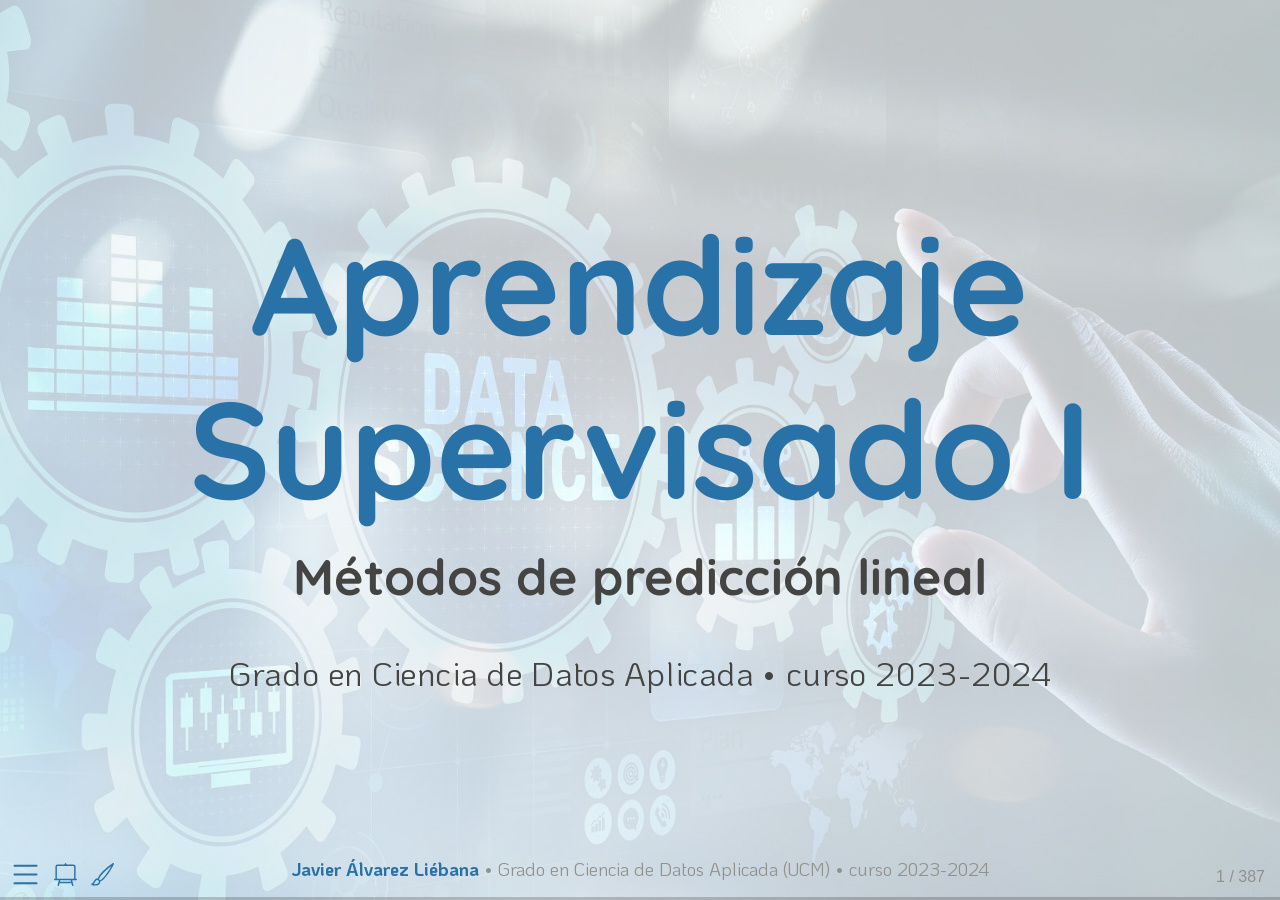
==== commit 13874fd7: "final" ====
--- a/diapos/index.html
+++ b/diapos/index.html
@@ -2723,7 +2723,7 @@
 <div class="cell">
 <div class="sourceCode cell-code" id="cb85"><pre class="sourceCode numberSource r number-lines code-with-copy"><code class="sourceCode r"><span id="cb85-1"><a href="#cb85-1"></a><span class="fu">check_autocorrelation</span>(ajuste_AGST)</span></code><button title="Copy to Clipboard" class="code-copy-button"><i class="bi"></i></button></pre></div>
 <div class="cell-output cell-output-stdout">
-<pre><code>OK: Residuals appear to be independent and not autocorrelated (p = 0.576).</code></pre>
+<pre><code>OK: Residuals appear to be independent and not autocorrelated (p = 0.598).</code></pre>
 </div>
 </div>
 <p>Por último, <code>check_autocorrelation()</code> comprueba como efectivamente los <span class="hl-yellow"><strong>residuales/errores son independientes</strong></span>, haciendo un test de autocorrelación (nos tiene que salir lo contrario a una serie temporal, que el error i no depende del i-1).</p>
@@ -3352,9 +3352,9 @@
 
 Name          | Model |  AIC (weights) | AICc (weights) |  BIC (weights) |    R2 | R2 (adj.) |  RMSE | Sigma
 ------------------------------------------------------------------------------------------------------------
-ajuste_lineal |    lm | 3650.1 (0.961) | 3650.2 (0.964) | 3664.9 (&gt;.999) | 0.815 |     0.815 | 1.496 | 1.498
-ajuste_6pred  |    lm | 3656.6 (0.039) | 3656.7 (0.036) | 3695.8 (&lt;.001) | 0.816 |     0.815 | 1.494 | 1.499
-ajuste_23pred |    lm | 3671.8 (&lt;.001) | 3673.1 (&lt;.001) | 3794.5 (&lt;.001) | 0.819 |     0.815 | 1.480 | 1.498</code></pre>
+ajuste_lineal |    lm | 3650.1 (0.906) | 3650.2 (0.912) | 3664.9 (&gt;.999) | 0.815 |     0.815 | 1.496 | 1.498
+ajuste_6pred  |    lm | 3654.7 (0.093) | 3654.8 (0.088) | 3693.9 (&lt;.001) | 0.816 |     0.815 | 1.492 | 1.498
+ajuste_23pred |    lm | 3663.5 (0.001) | 3664.8 (&lt;.001) | 3786.2 (&lt;.001) | 0.821 |     0.816 | 1.474 | 1.492</code></pre>
 </div>
 </div>
 <p>Con <code>compare_performance()</code> podemos comparar métricas de modelos.</p>
@@ -3399,12 +3399,12 @@
 
 Name     | Model |  AIC (weights) | AICc (weights) |  BIC (weights) |    R2 | R2 (adj.) |  RMSE | Sigma
 -------------------------------------------------------------------------------------------------------
-ajuste_1 |    lm |   98.1 (&gt;.999) |   98.1 (&gt;.999) |  112.8 (&gt;.999) | 0.997 |     0.997 | 0.253 | 0.254
-ajuste_2 |    lm | 2891.7 (&lt;.001) | 2891.7 (&lt;.001) | 2906.4 (&lt;.001) | 0.956 |     0.956 | 1.024 | 1.025
-ajuste_3 |    lm | 3585.0 (&lt;.001) | 3585.0 (&lt;.001) | 3599.7 (&lt;.001) | 0.914 |     0.914 | 1.449 | 1.450
-ajuste_4 |    lm | 4253.2 (&lt;.001) | 4253.2 (&lt;.001) | 4267.9 (&lt;.001) | 0.849 |     0.849 | 2.023 | 2.025
-ajuste_5 |    lm | 5618.2 (&lt;.001) | 5618.2 (&lt;.001) | 5632.9 (&lt;.001) | 0.589 |     0.589 | 4.003 | 4.007
-ajuste_6 |    lm | 7013.1 (&lt;.001) | 7013.2 (&lt;.001) | 7027.9 (&lt;.001) | 0.253 |     0.253 | 8.042 | 8.050</code></pre>
+ajuste_1 |    lm |  123.3 (&gt;.999) |  123.3 (&gt;.999) |  138.0 (&gt;.999) | 0.997 |     0.997 | 0.257 | 0.257
+ajuste_2 |    lm | 2868.3 (&lt;.001) | 2868.3 (&lt;.001) | 2883.0 (&lt;.001) | 0.955 |     0.955 | 1.012 | 1.013
+ajuste_3 |    lm | 3649.1 (&lt;.001) | 3649.1 (&lt;.001) | 3663.8 (&lt;.001) | 0.904 |     0.904 | 1.496 | 1.497
+ajuste_4 |    lm | 4294.8 (&lt;.001) | 4294.8 (&lt;.001) | 4309.5 (&lt;.001) | 0.842 |     0.842 | 2.066 | 2.068
+ajuste_5 |    lm | 5620.5 (&lt;.001) | 5620.6 (&lt;.001) | 5635.3 (&lt;.001) | 0.571 |     0.570 | 4.008 | 4.012
+ajuste_6 |    lm | 7087.1 (&lt;.001) | 7087.1 (&lt;.001) | 7101.8 (&lt;.001) | 0.241 |     0.240 | 8.344 | 8.353</code></pre>
 </div>
 </div>
 </section>
@@ -3465,18 +3465,18 @@
 
 Residuals:
     Min      1Q  Median      3Q     Max 
--2.4241 -0.4068  0.0690  0.3682  1.2941 
+-1.5514 -0.3966  0.0531  0.4308  1.4051 
 
 Coefficients:
             Estimate Std. Error t value Pr(&gt;|t|)    
-(Intercept)  0.88609    0.09621    9.21   &lt;2e-16 ***
-x           -1.82937    0.08007  -22.85   &lt;2e-16 ***
+(Intercept)  0.93752    0.09947   9.425   &lt;2e-16 ***
+x           -1.89214    0.08279 -22.855   &lt;2e-16 ***
 ---
 Signif. codes:  0 '***' 0.001 '**' 0.01 '*' 0.05 '.' 0.1 ' ' 1
 
-Residual standard error: 0.6078 on 198 degrees of freedom
-Multiple R-squared:  0.725, Adjusted R-squared:  0.7236 
-F-statistic: 521.9 on 1 and 198 DF,  p-value: &lt; 2.2e-16</code></pre>
+Residual standard error: 0.6284 on 198 degrees of freedom
+Multiple R-squared:  0.7251,    Adjusted R-squared:  0.7237 
+F-statistic: 522.3 on 1 and 198 DF,  p-value: &lt; 2.2e-16</code></pre>
 </div>
 </div>
 <div class="fragment">
@@ -3504,18 +3504,18 @@
 
 Residuals:
      Min       1Q   Median       3Q      Max 
--2.08056 -0.27510  0.04554  0.22732  2.72500 
+-1.88732 -0.31063  0.03454  0.20884  2.52492 
 
 Coefficients:
             Estimate Std. Error t value Pr(&gt;|t|)    
-(Intercept)  0.89740    0.09316   9.633   &lt;2e-16 ***
-x           -1.88677    0.08038 -23.474   &lt;2e-16 ***
+(Intercept)  0.88798    0.08718   10.19   &lt;2e-16 ***
+x           -1.82274    0.07522  -24.23   &lt;2e-16 ***
 ---
 Signif. codes:  0 '***' 0.001 '**' 0.01 '*' 0.05 '.' 0.1 ' ' 1
 
-Residual standard error: 0.6563 on 198 degrees of freedom
-Multiple R-squared:  0.7357,    Adjusted R-squared:  0.7343 
-F-statistic:   551 on 1 and 198 DF,  p-value: &lt; 2.2e-16</code></pre>
+Residual standard error: 0.6141 on 198 degrees of freedom
+Multiple R-squared:  0.7478,    Adjusted R-squared:  0.7466 
+F-statistic: 587.2 on 1 and 198 DF,  p-value: &lt; 2.2e-16</code></pre>
 </div>
 </div>
 </section>
@@ -4143,20 +4143,20 @@
 
 Residuals:
        Min         1Q     Median         3Q        Max 
--8.199e-15 -1.495e-15 -8.200e-16  1.110e-16  1.339e-13 
+-5.595e-15 -1.073e-15 -4.250e-16  1.710e-16  8.243e-14 
 
 Coefficients: (1 not defined because of singularities)
               Estimate Std. Error    t value Pr(&gt;|t|)    
-(Intercept)  5.000e-01  6.857e-16  7.292e+14   &lt;2e-16 ***
-x_1         -4.500e+00  3.392e-16 -1.327e+16   &lt;2e-16 ***
-x_2          5.000e-01  3.414e-16  1.465e+15   &lt;2e-16 ***
+(Intercept)  5.000e-01  4.264e-16  1.172e+15   &lt;2e-16 ***
+x_1         -4.500e+00  2.098e-16 -2.145e+16   &lt;2e-16 ***
+x_2          5.000e-01  2.169e-16  2.305e+15   &lt;2e-16 ***
 x_3                 NA         NA         NA       NA    
 ---
 Signif. codes:  0 '***' 0.001 '**' 0.01 '*' 0.05 '.' 0.1 ' ' 1
 
-Residual standard error: 9.697e-15 on 197 degrees of freedom
+Residual standard error: 6.03e-15 on 197 degrees of freedom
 Multiple R-squared:      1, Adjusted R-squared:      1 
-F-statistic: 8.968e+31 on 2 and 197 DF,  p-value: &lt; 2.2e-16</code></pre>
+F-statistic: 2.342e+32 on 2 and 197 DF,  p-value: &lt; 2.2e-16</code></pre>
 </div>
 </div>
 </section>
@@ -6343,14 +6343,12 @@
 <div class="cell">
 <div class="sourceCode cell-code" id="cb335"><pre class="sourceCode numberSource r number-lines code-with-copy"><code class="sourceCode r"><span id="cb335-1"><a href="#cb335-1"></a><span class="fu">set.seed</span>(<span class="dv">12345</span>)</span>
 <span id="cb335-2"><a href="#cb335-2"></a>downsampling_data <span class="ot">&lt;-</span></span>
-<span id="cb335-3"><a href="#cb335-3"></a>  train <span class="sc">|&gt;</span></span>
-<span id="cb335-4"><a href="#cb335-4"></a>  <span class="fu">filter</span>(man <span class="sc">==</span> <span class="dv">0</span>) <span class="sc">|&gt;</span> </span>
-<span id="cb335-5"><a href="#cb335-5"></a>  <span class="fu">slice_sample</span>(<span class="at">prop =</span> <span class="fl">0.33</span>, <span class="at">replace =</span> <span class="cn">FALSE</span>) <span class="sc">|&gt;</span> </span>
-<span id="cb335-6"><a href="#cb335-6"></a>  <span class="fu">bind_rows</span>(train <span class="sc">|&gt;</span> <span class="fu">filter</span>(man <span class="sc">==</span> <span class="dv">1</span>))</span>
-<span id="cb335-7"><a href="#cb335-7"></a></span>
-<span id="cb335-8"><a href="#cb335-8"></a>downsampling_data <span class="sc">|&gt;</span></span>
-<span id="cb335-9"><a href="#cb335-9"></a>  <span class="fu">count</span>(man) <span class="sc">|&gt;</span> </span>
-<span id="cb335-10"><a href="#cb335-10"></a>  <span class="fu">mutate</span>(<span class="at">porc =</span> <span class="dv">100</span><span class="sc">*</span>n<span class="sc">/</span><span class="fu">sum</span>(n))</span></code><button title="Copy to Clipboard" class="code-copy-button"><i class="bi"></i></button></pre></div>
+<span id="cb335-3"><a href="#cb335-3"></a>  train <span class="sc">|&gt;</span> <span class="fu">filter</span>(man <span class="sc">==</span> <span class="dv">0</span>) <span class="sc">|&gt;</span> </span>
+<span id="cb335-4"><a href="#cb335-4"></a>  <span class="fu">slice_sample</span>(<span class="at">prop =</span> <span class="fl">0.33</span>, <span class="at">replace =</span> <span class="cn">FALSE</span>) <span class="sc">|&gt;</span> </span>
+<span id="cb335-5"><a href="#cb335-5"></a>  <span class="fu">bind_rows</span>(train <span class="sc">|&gt;</span> <span class="fu">filter</span>(man <span class="sc">==</span> <span class="dv">1</span>))</span>
+<span id="cb335-6"><a href="#cb335-6"></a></span>
+<span id="cb335-7"><a href="#cb335-7"></a>downsampling_data <span class="sc">|&gt;</span></span>
+<span id="cb335-8"><a href="#cb335-8"></a>  <span class="fu">count</span>(man) <span class="sc">|&gt;</span> <span class="fu">mutate</span>(<span class="at">porc =</span> <span class="dv">100</span><span class="sc">*</span>n<span class="sc">/</span><span class="fu">sum</span>(n))</span></code><button title="Copy to Clipboard" class="code-copy-button"><i class="bi"></i></button></pre></div>
 <div class="cell-output cell-output-stdout">
 <pre><code># A tibble: 2 × 3
     man     n  porc
@@ -6518,20 +6516,37 @@
 </div>
 <p><span class="hl-red"><strong>Empeora el accuracy y mucho la especificidad</strong></span> pero <span class="hl-green"><strong>mejora la sensibilidad</strong></span></p>
 </section>
-<section id="otros-métodos" class="slide level2">
-<h2>Otros métodos</h2>
-<p>imbalance</p>
-</section>
-<section id="predicción-en-test" class="slide level2">
-<h2>Predicción en test</h2>
-</section>
 <section id="caso-real-challenger" class="slide level2">
 <h2>Caso real: challenger</h2>
+<p>Práctica con el dataset <code>challenger.txt</code> subido al campus. El objetivo será obtener la probabilidad de accidente en distintos lanzamientos espaciales, donde <code>fail.field</code> es <strong>nuestra variable objetivo (si hubo o no accidente debido a un fallo en las juntas)</strong> en función de si hubo o no fallo en los inyectores, la temperatura exterior, la presión de las juntas y la presión de los inyectores</p>
+<div class="cell">
+<div class="sourceCode cell-code" id="cb349"><pre class="sourceCode numberSource r number-lines code-with-copy"><code class="sourceCode r"><span id="cb349-1"><a href="#cb349-1"></a>datos <span class="ot">&lt;-</span></span>
+<span id="cb349-2"><a href="#cb349-2"></a>  <span class="fu">read_delim</span>(<span class="at">file =</span> <span class="st">"./datos/challenger.txt"</span>)</span>
+<span id="cb349-3"><a href="#cb349-3"></a>datos <span class="ot">&lt;-</span> </span>
+<span id="cb349-4"><a href="#cb349-4"></a>  datos <span class="sc">|&gt;</span> <span class="fu">select</span>(<span class="sc">-</span><span class="fu">contains</span>(<span class="st">"nfails"</span>))</span>
+<span id="cb349-5"><a href="#cb349-5"></a>datos</span></code><button title="Copy to Clipboard" class="code-copy-button"><i class="bi"></i></button></pre></div>
+<div class="cell-output cell-output-stdout">
+<pre><code># A tibble: 23 × 7
+   flight date     fail.field fail.nozzle  temp pres.field pres.nozzle
+   &lt;chr&gt;  &lt;chr&gt;         &lt;dbl&gt;       &lt;dbl&gt; &lt;dbl&gt;      &lt;dbl&gt;       &lt;dbl&gt;
+ 1 1      12/04/81          0           0  18.9         50          50
+ 2 2      12/11/81          1           0  21.1         50          50
+ 3 3      22/03/82          0           0  20.6         50          50
+ 4 5      11/11/82          0           0  20           50          50
+ 5 6      04/04/83          0           1  19.4         50          50
+ 6 7      18/06/83          0           0  22.2         50          50
+ 7 8      30/08/83          0           0  22.8        100          50
+ 8 9      28/11/83          0           0  21.1        100         100
+ 9 41-B   03/02/84          1           1  13.9        100         100
+10 41-C   06/04/84          1           1  17.2        200         200
+# ℹ 13 more rows</code></pre>
+</div>
+</div>
 </section>
 <section id="puesha-sido-un-placer" class="slide level2">
 <h2>Pues…ha sido un placer</h2>
 
-<img data-src="img/me.jpeg" class="r-stretch"><p><span style="color:#444442;"><strong>Espero que hayáis aprendido algo :)</strong></span></p>
+<img data-src="img/me.jpeg" class="r-stretch"><p><span style="color:#444442;"><strong>Espero que hayáis aprendido algo &lt;3</strong></span></p>
 <div class="footer footer-default">
 <p><a href="..."><strong>Javier Álvarez Liébana</strong></a> • Grado en Ciencia de Datos Aplicada (UCM) • curso 2023-2024</p>
 </div>
